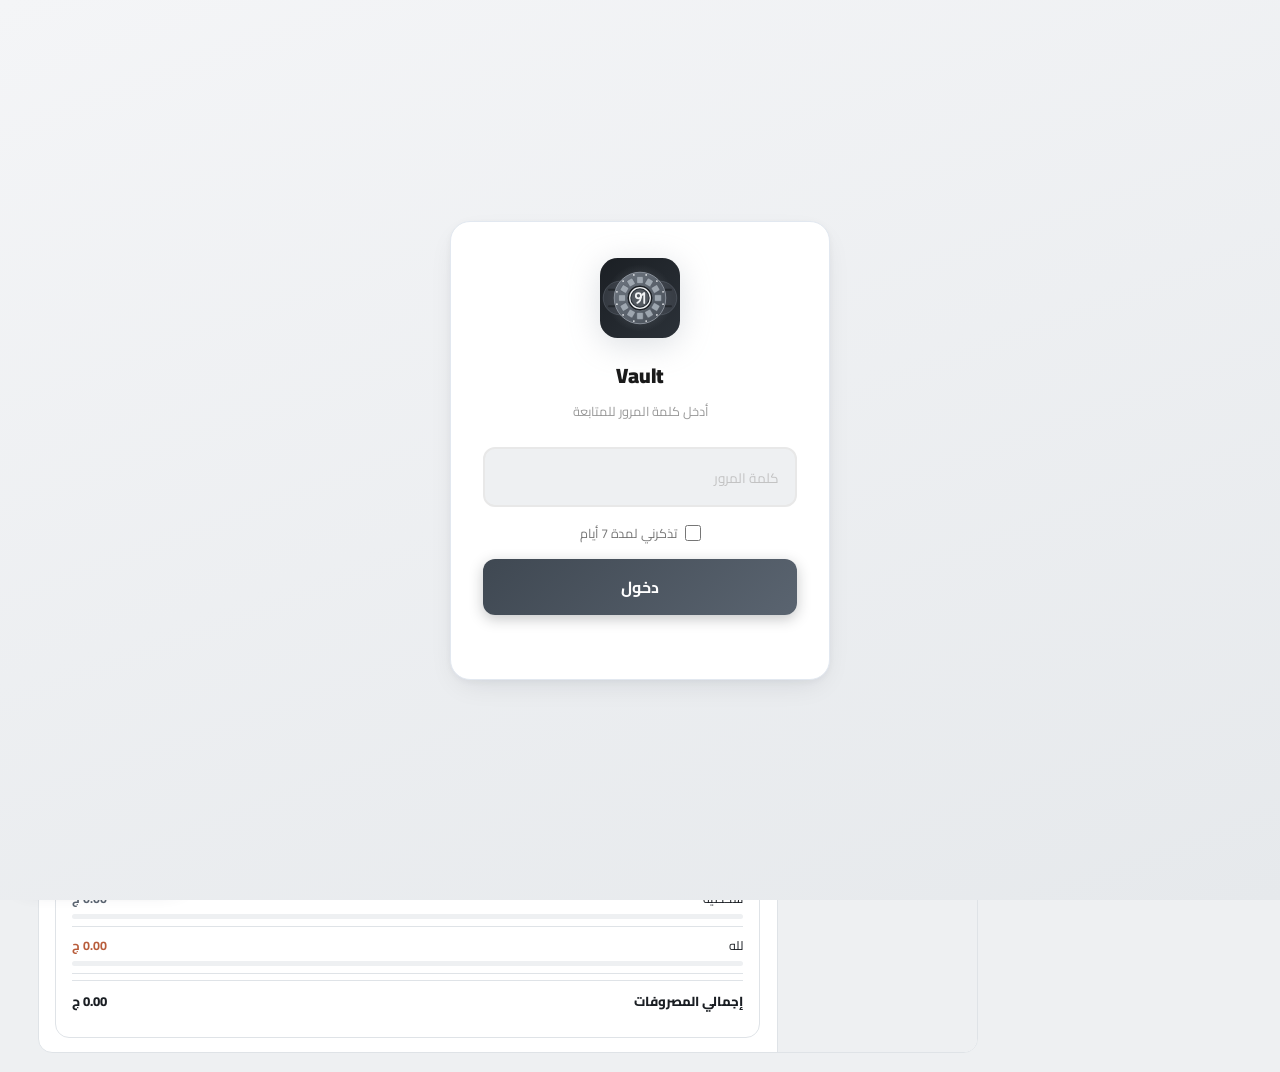
==== index.html @ b2d35a18 "Add files via upload" ====
<!DOCTYPE html>
<html lang="ar" dir="rtl" data-theme="light">
<head>
<script>
// نطبّق الثيم المحفوظ فورًا (قبل ما أي CSS يترسم) عشان شاشة التحميل والصفحة كلها
// تظهر بألوان الثيم الصح من أول لحظة، بدل ما تومض بالثيم الافتراضي (light) لحظة
// قبل ما الكود الرئيسي يشتغل ويطبّق الثيم المحفوظ.
try {
  var _savedTheme = localStorage.getItem('appTheme');
  // أول مرة بعد تحديث Claude skin: نحوّل للثيم الجديد (فاتح/داكن حسب النظام)، وبعدها اختيارك محفوظ
  if (localStorage.getItem('skinClaude1') !== '1') {
    _savedTheme = _savedTheme || 'gray';
    localStorage.setItem('appTheme', _savedTheme); localStorage.setItem('skinClaude1', '1');
  }
  document.documentElement.setAttribute('data-theme', _savedTheme || 'gray');   // مستخدم جديد → الهوية الجديدة؛ المستخدم القديم بيفضل على ثيمه
} catch(e) {}
// لو مساحة المتصفح امتلت: نمسك الخطأ بدل ما يفشل الحفظ بصمت، وننبّه المستخدم ياخد نسخة احتياطية
(function () {
  try {
    var _orig = Storage.prototype.setItem, _warned = false;
    Storage.prototype.setItem = function (k, v) {
      try { return _orig.call(this, k, v); }
      catch (e) {
        var quota = e && (e.name === 'QuotaExceededError' || e.name === 'NS_ERROR_DOM_QUOTA_REACHED' || e.code === 22 || e.code === 1014);
        if (!quota) throw e;
        console.error('Storage quota exceeded:', k);
        if (!_warned) {
          _warned = true;
          setTimeout(function () { _warned = false; }, 60000);
          var show = function () {
            var b = document.createElement('div');
            b.setAttribute('role', 'alert');
            b.style.cssText = 'position:fixed;top:0;left:0;right:0;z-index:100000;background:#991b1b;color:#fff;padding:12px 16px;font:700 0.85rem Cairo,sans-serif;text-align:center;direction:rtl;box-shadow:0 4px 16px rgba(0,0,0,.35)';
            b.innerHTML = '⚠️ مساحة التخزين في المتصفح امتلت — آخر تعديلات ممكن ما تتحفظش. صدّر نسخة احتياطية الأول وامسح بيانات قديمة. <button style="margin-inline-start:10px;padding:4px 12px;border:0;border-radius:8px;font:inherit;cursor:pointer" onclick="try{exportJSON()}catch(e){}">📥 تصدير</button> <button style="margin-inline-start:6px;padding:4px 10px;border:0;border-radius:8px;font:inherit;cursor:pointer;background:transparent;color:#fff" onclick="this.parentNode.remove()">✕</button>';
            document.body.appendChild(b);
          };
          if (document.body) show(); else window.addEventListener('DOMContentLoaded', show, { once: true });
        }
        return undefined;
      }
    };
  } catch (e) {}
})();
</script>
<meta charset="UTF-8">
<meta name="viewport" content="width=device-width, initial-scale=1.0, viewport-fit=cover">
<title>Vault</title>
<link rel="icon" type="image/svg+xml" href="favicon.svg">
<link rel="icon" type="image/png" sizes="192x192" href="icon-192.png">
<link rel="apple-touch-icon" sizes="192x192" href="icon-192.png">
<meta name="theme-color" content="#3F4852">
<meta name="mobile-web-app-capable" content="yes">
<meta name="apple-mobile-web-app-capable" content="yes">
<meta name="apple-mobile-web-app-status-bar-style" content="default">
<meta name="apple-mobile-web-app-title" content="Vault">
<link href="https://fonts.googleapis.com/css2?family=Cairo:wght@300;400;600;700;900&display=swap" rel="stylesheet">
<link rel="manifest" href="manifest.json">
<link rel="stylesheet" href="style.css">
</head>
<body>
<svg width="0" height="0" style="position:absolute" aria-hidden="true" focusable="false"><defs><linearGradient id="mzTile" x1="0" y1="0" x2="1" y2="1"><stop offset="0" style="stop-color:var(--lg-t1)"/><stop offset="1" style="stop-color:var(--lg-t2)"/></linearGradient><linearGradient id="mzMetal" x1="0" y1="0" x2="1" y2="1"><stop offset="0" style="stop-color:var(--lg-b2)"/><stop offset="1" style="stop-color:var(--lg-b3)"/></linearGradient><radialGradient id="mzGlow"><stop offset="0" style="stop-color:var(--lg-glow)"/><stop offset="1" style="stop-color:var(--lg-glow);stop-opacity:0"/></radialGradient></defs></svg>

<!-- ══════════════════════════════════════════
     SPLASH SCREEN
══════════════════════════════════════════ -->

<div id="splashScreen">
  <div class="splash-icon">
    <svg class="mz-logo mz-lg" viewBox="0 0 100 100" width="92" height="92" role="img" aria-label="Vault"><rect width="100" height="100" rx="22" fill="url(#mzTile)"/><circle class="mz-glow" cx="50" cy="50" r="42" fill="url(#mzGlow)"/><rect x="4" y="29" width="92" height="42" rx="21" fill-opacity=".55" stroke-opacity=".6" stroke-width=".8" style="fill:var(--lg-b3);stroke:var(--lg-b2)"/><rect x="10" y="38.4" width="17" height="2.4" rx="1.2" fill-opacity=".7" style="fill:var(--lg-t1)"/><rect x="10" y="59.2" width="17" height="2.4" rx="1.2" fill-opacity=".7" style="fill:var(--lg-t1)"/><rect x="73" y="38.4" width="17" height="2.4" rx="1.2" fill-opacity=".7" style="fill:var(--lg-t1)"/><rect x="73" y="59.2" width="17" height="2.4" rx="1.2" fill-opacity=".7" style="fill:var(--lg-t1)"/><g transform="translate(50 50) scale(1.04) translate(-50 -50)"><circle cx="50" cy="50" r="31" stroke-opacity=".85" stroke-width="1" style="fill:url(#mzMetal);stroke:var(--lg-b1)"/><g class="mz-dial"><rect x="-3.9" y="-25.8" width="7.8" height="8.4" rx="1.3" transform="translate(50 50) rotate(0)" fill-opacity=".92" stroke-width=".5" style="fill:var(--lg-b1);stroke:var(--lg-b3)"/><rect x="-3.9" y="-25.8" width="7.8" height="8.4" rx="1.3" transform="translate(50 50) rotate(30)" fill-opacity=".92" stroke-width=".5" style="fill:var(--lg-b1);stroke:var(--lg-b3)"/><rect x="-3.9" y="-25.8" width="7.8" height="8.4" rx="1.3" transform="translate(50 50) rotate(60)" fill-opacity=".92" stroke-width=".5" style="fill:var(--lg-b1);stroke:var(--lg-b3)"/><rect x="-3.9" y="-25.8" width="7.8" height="8.4" rx="1.3" transform="translate(50 50) rotate(90)" fill-opacity=".92" stroke-width=".5" style="fill:var(--lg-b1);stroke:var(--lg-b3)"/><rect x="-3.9" y="-25.8" width="7.8" height="8.4" rx="1.3" transform="translate(50 50) rotate(120)" fill-opacity=".92" stroke-width=".5" style="fill:var(--lg-b1);stroke:var(--lg-b3)"/><rect x="-3.9" y="-25.8" width="7.8" height="8.4" rx="1.3" transform="translate(50 50) rotate(150)" fill-opacity=".92" stroke-width=".5" style="fill:var(--lg-b1);stroke:var(--lg-b3)"/><rect x="-3.9" y="-25.8" width="7.8" height="8.4" rx="1.3" transform="translate(50 50) rotate(180)" fill-opacity=".92" stroke-width=".5" style="fill:var(--lg-b1);stroke:var(--lg-b3)"/><rect x="-3.9" y="-25.8" width="7.8" height="8.4" rx="1.3" transform="translate(50 50) rotate(210)" fill-opacity=".92" stroke-width=".5" style="fill:var(--lg-b1);stroke:var(--lg-b3)"/><rect x="-3.9" y="-25.8" width="7.8" height="8.4" rx="1.3" transform="translate(50 50) rotate(240)" fill-opacity=".92" stroke-width=".5" style="fill:var(--lg-b1);stroke:var(--lg-b3)"/><rect x="-3.9" y="-25.8" width="7.8" height="8.4" rx="1.3" transform="translate(50 50) rotate(270)" fill-opacity=".92" stroke-width=".5" style="fill:var(--lg-b1);stroke:var(--lg-b3)"/><rect x="-3.9" y="-25.8" width="7.8" height="8.4" rx="1.3" transform="translate(50 50) rotate(300)" fill-opacity=".92" stroke-width=".5" style="fill:var(--lg-b1);stroke:var(--lg-b3)"/><rect x="-3.9" y="-25.8" width="7.8" height="8.4" rx="1.3" transform="translate(50 50) rotate(330)" fill-opacity=".92" stroke-width=".5" style="fill:var(--lg-b1);stroke:var(--lg-b3)"/></g><circle cx="57.43" cy="22.28" r="1.05" fill-opacity=".9" style="fill:var(--lg-s1)"/><circle cx="70.29" cy="29.71" r="1.05" fill-opacity=".9" style="fill:var(--lg-s1)"/><circle cx="77.72" cy="42.57" r="1.05" fill-opacity=".9" style="fill:var(--lg-s1)"/><circle cx="77.72" cy="57.43" r="1.05" fill-opacity=".9" style="fill:var(--lg-s1)"/><circle cx="70.29" cy="70.29" r="1.05" fill-opacity=".9" style="fill:var(--lg-s1)"/><circle cx="57.43" cy="77.72" r="1.05" fill-opacity=".9" style="fill:var(--lg-s1)"/><circle cx="42.57" cy="77.72" r="1.05" fill-opacity=".9" style="fill:var(--lg-s1)"/><circle cx="29.71" cy="70.29" r="1.05" fill-opacity=".9" style="fill:var(--lg-s1)"/><circle cx="22.28" cy="57.43" r="1.05" fill-opacity=".9" style="fill:var(--lg-s1)"/><circle cx="22.28" cy="42.57" r="1.05" fill-opacity=".9" style="fill:var(--lg-s1)"/><circle cx="29.71" cy="29.71" r="1.05" fill-opacity=".9" style="fill:var(--lg-s1)"/><circle cx="42.57" cy="22.28" r="1.05" fill-opacity=".9" style="fill:var(--lg-s1)"/><circle cx="50" cy="50" r="15.6" stroke-width=".9" style="fill:var(--lg-t1);stroke:var(--lg-b2)"/><circle cx="50" cy="50" r="12.4" stroke-width="1.5" style="fill:var(--lg-t2);stroke:var(--lg-s1)"/><circle cx="50" cy="50" r="10.4" fill-opacity=".30" style="fill:var(--lg-s2)"/><g transform="translate(50.5 50)" stroke-width="2.2" stroke-linecap="round" stroke-linejoin="round" style="fill:none;stroke:var(--lg-s1)"><circle cx="-2.4" cy="-2.7" r="3.1"/><path d="M0.7 -2.7C0.7 1.6 -0.7 4.4 -3.7 5.9"/><path d="M2.3 -3.9L4.6 -6V6"/></g></g></svg>
  </div>
  <div class="splash-title">Vault</div>
  <div class="splash-subtitle">إدارتك المالية بذكاء</div>
  <div class="splash-dots">
    <div class="splash-dot"></div>
    <div class="splash-dot"></div>
    <div class="splash-dot"></div>
  </div>
</div>

<script>
(function() {
  // Fade out splash after 1.5s
  function hideSplash() {
    var splash = document.getElementById('splashScreen');
    if (!splash) return;
    splash.classList.add('hiding');
    setTimeout(function() {
      if (splash.parentNode) splash.parentNode.removeChild(splash);
    }, 520);
  }
  // Wait for fonts + a brief moment, then hide
  if (document.readyState === 'complete') {
    setTimeout(hideSplash, 1500);
  } else {
    window.addEventListener('load', function() {
      setTimeout(hideSplash, 1500);
    });
  }
})();
</script>



<div id="googleAuthOverlay" style="display:none">
  <div class="gauth-box">
    <div class="gauth-logo"><svg class="mz-logo mz-lg" viewBox="0 0 100 100" width="68" height="68" role="img" aria-label="Vault"><rect width="100" height="100" rx="22" fill="url(#mzTile)"/><circle class="mz-glow" cx="50" cy="50" r="42" fill="url(#mzGlow)"/><rect x="4" y="29" width="92" height="42" rx="21" fill-opacity=".55" stroke-opacity=".6" stroke-width=".8" style="fill:var(--lg-b3);stroke:var(--lg-b2)"/><rect x="10" y="38.4" width="17" height="2.4" rx="1.2" fill-opacity=".7" style="fill:var(--lg-t1)"/><rect x="10" y="59.2" width="17" height="2.4" rx="1.2" fill-opacity=".7" style="fill:var(--lg-t1)"/><rect x="73" y="38.4" width="17" height="2.4" rx="1.2" fill-opacity=".7" style="fill:var(--lg-t1)"/><rect x="73" y="59.2" width="17" height="2.4" rx="1.2" fill-opacity=".7" style="fill:var(--lg-t1)"/><g transform="translate(50 50) scale(1.04) translate(-50 -50)"><circle cx="50" cy="50" r="31" stroke-opacity=".85" stroke-width="1" style="fill:url(#mzMetal);stroke:var(--lg-b1)"/><g class="mz-dial"><rect x="-3.9" y="-25.8" width="7.8" height="8.4" rx="1.3" transform="translate(50 50) rotate(0)" fill-opacity=".92" stroke-width=".5" style="fill:var(--lg-b1);stroke:var(--lg-b3)"/><rect x="-3.9" y="-25.8" width="7.8" height="8.4" rx="1.3" transform="translate(50 50) rotate(30)" fill-opacity=".92" stroke-width=".5" style="fill:var(--lg-b1);stroke:var(--lg-b3)"/><rect x="-3.9" y="-25.8" width="7.8" height="8.4" rx="1.3" transform="translate(50 50) rotate(60)" fill-opacity=".92" stroke-width=".5" style="fill:var(--lg-b1);stroke:var(--lg-b3)"/><rect x="-3.9" y="-25.8" width="7.8" height="8.4" rx="1.3" transform="translate(50 50) rotate(90)" fill-opacity=".92" stroke-width=".5" style="fill:var(--lg-b1);stroke:var(--lg-b3)"/><rect x="-3.9" y="-25.8" width="7.8" height="8.4" rx="1.3" transform="translate(50 50) rotate(120)" fill-opacity=".92" stroke-width=".5" style="fill:var(--lg-b1);stroke:var(--lg-b3)"/><rect x="-3.9" y="-25.8" width="7.8" height="8.4" rx="1.3" transform="translate(50 50) rotate(150)" fill-opacity=".92" stroke-width=".5" style="fill:var(--lg-b1);stroke:var(--lg-b3)"/><rect x="-3.9" y="-25.8" width="7.8" height="8.4" rx="1.3" transform="translate(50 50) rotate(180)" fill-opacity=".92" stroke-width=".5" style="fill:var(--lg-b1);stroke:var(--lg-b3)"/><rect x="-3.9" y="-25.8" width="7.8" height="8.4" rx="1.3" transform="translate(50 50) rotate(210)" fill-opacity=".92" stroke-width=".5" style="fill:var(--lg-b1);stroke:var(--lg-b3)"/><rect x="-3.9" y="-25.8" width="7.8" height="8.4" rx="1.3" transform="translate(50 50) rotate(240)" fill-opacity=".92" stroke-width=".5" style="fill:var(--lg-b1);stroke:var(--lg-b3)"/><rect x="-3.9" y="-25.8" width="7.8" height="8.4" rx="1.3" transform="translate(50 50) rotate(270)" fill-opacity=".92" stroke-width=".5" style="fill:var(--lg-b1);stroke:var(--lg-b3)"/><rect x="-3.9" y="-25.8" width="7.8" height="8.4" rx="1.3" transform="translate(50 50) rotate(300)" fill-opacity=".92" stroke-width=".5" style="fill:var(--lg-b1);stroke:var(--lg-b3)"/><rect x="-3.9" y="-25.8" width="7.8" height="8.4" rx="1.3" transform="translate(50 50) rotate(330)" fill-opacity=".92" stroke-width=".5" style="fill:var(--lg-b1);stroke:var(--lg-b3)"/></g><circle cx="57.43" cy="22.28" r="1.05" fill-opacity=".9" style="fill:var(--lg-s1)"/><circle cx="70.29" cy="29.71" r="1.05" fill-opacity=".9" style="fill:var(--lg-s1)"/><circle cx="77.72" cy="42.57" r="1.05" fill-opacity=".9" style="fill:var(--lg-s1)"/><circle cx="77.72" cy="57.43" r="1.05" fill-opacity=".9" style="fill:var(--lg-s1)"/><circle cx="70.29" cy="70.29" r="1.05" fill-opacity=".9" style="fill:var(--lg-s1)"/><circle cx="57.43" cy="77.72" r="1.05" fill-opacity=".9" style="fill:var(--lg-s1)"/><circle cx="42.57" cy="77.72" r="1.05" fill-opacity=".9" style="fill:var(--lg-s1)"/><circle cx="29.71" cy="70.29" r="1.05" fill-opacity=".9" style="fill:var(--lg-s1)"/><circle cx="22.28" cy="57.43" r="1.05" fill-opacity=".9" style="fill:var(--lg-s1)"/><circle cx="22.28" cy="42.57" r="1.05" fill-opacity=".9" style="fill:var(--lg-s1)"/><circle cx="29.71" cy="29.71" r="1.05" fill-opacity=".9" style="fill:var(--lg-s1)"/><circle cx="42.57" cy="22.28" r="1.05" fill-opacity=".9" style="fill:var(--lg-s1)"/><circle cx="50" cy="50" r="15.6" stroke-width=".9" style="fill:var(--lg-t1);stroke:var(--lg-b2)"/><circle cx="50" cy="50" r="12.4" stroke-width="1.5" style="fill:var(--lg-t2);stroke:var(--lg-s1)"/><circle cx="50" cy="50" r="10.4" fill-opacity=".30" style="fill:var(--lg-s2)"/><g transform="translate(50.5 50)" stroke-width="2.2" stroke-linecap="round" stroke-linejoin="round" style="fill:none;stroke:var(--lg-s1)"><circle cx="-2.4" cy="-2.7" r="3.1"/><path d="M0.7 -2.7C0.7 1.6 -0.7 4.4 -3.7 5.9"/><path d="M2.3 -3.9L4.6 -6V6"/></g></g></svg></div>
    <div class="gauth-title" data-i18n="brand_name">Vault</div>
    <div class="gauth-sub"><span data-i18n="google_sub_line1">سجّل دخولك بحساب Google</span><br><span data-i18n="google_sub_line2">عشان بياناتك تتزامن على كل أجهزتك</span></div>
    <button class="gauth-btn" id="authGoogleBtn" onclick="window._googleSignIn()">
      <svg width="18" height="18" viewBox="0 0 48 48" aria-hidden="true"><path fill="#EA4335" d="M24 9.5c3.5 0 6.6 1.2 9.1 3.6l6.8-6.8C35.8 2.4 30.3 0 24 0 14.6 0 6.5 5.4 2.6 13.2l7.9 6.1C12.4 13.6 17.7 9.5 24 9.5z"/><path fill="#4285F4" d="M46.5 24.5c0-1.6-.1-3.1-.4-4.5H24v9h12.7c-.6 3-2.2 5.5-4.7 7.2l7.6 5.9c4.4-4.1 6.9-10.1 6.9-17.6z"/><path fill="#FBBC05" d="M10.5 28.7c-.5-1.4-.8-3-.8-4.7s.3-3.2.8-4.7l-7.9-6.1C.9 16.4 0 20.1 0 24s.9 7.6 2.6 10.8l7.9-6.1z"/><path fill="#34A853" d="M24 48c6.5 0 11.9-2.1 15.9-5.8l-7.6-5.9c-2.1 1.4-4.9 2.3-8.3 2.3-6.3 0-11.6-4.1-13.5-9.8l-7.9 6.1C6.5 42.6 14.6 48 24 48z"/></svg>
      <span data-i18n="google_signin_btn">تسجيل الدخول بـ Google</span>
    </button>
    <button type="button" class="gauth-btn" id="authLocalBtn" onclick="_enterLocalMode()" style="margin-top:10px;background:transparent;color:var(--text2,#555);border:1.5px solid var(--border2,#d0d5dd);box-shadow:none"><span>📱 استخدام بدون حساب (على الجهاز فقط)</span></button>
    <div class="gauth-error" id="authGoogleError"></div>
    <div class="gauth-lock" data-i18n="google_privacy_note">🔒 بياناتك خاصة بيك بس</div>
  </div>
</div>

<script>
function showGoogleAuthScreen() {
  const el = document.getElementById('googleAuthOverlay');
  el.style.display = 'flex';
  el.classList.remove('hiding');
}
function hideGoogleAuthScreen(user) {
  const el = document.getElementById('googleAuthOverlay');
  if (!el) return;
  el.classList.add('hiding');
  setTimeout(() => {
    el.style.display = 'none';
    document.body.style.overflow = '';
    document.documentElement.style.overflow = '';
    window.dispatchEvent(new Event('resize'));
  }, 400);
}
</script>


<!-- ══════════════════════════════════════════
     AUTH LOCK SCREEN
══════════════════════════════════════════ -->

<div id="authOverlay">
  <div class="auth-box" id="authBox">
    <div class="auth-logo" id="authLogo"><svg class="mz-logo mz-lg" viewBox="0 0 100 100" width="60" height="60" role="img" aria-label="Vault"><rect width="100" height="100" rx="22" fill="url(#mzTile)"/><circle class="mz-glow" cx="50" cy="50" r="42" fill="url(#mzGlow)"/><rect x="4" y="29" width="92" height="42" rx="21" fill-opacity=".55" stroke-opacity=".6" stroke-width=".8" style="fill:var(--lg-b3);stroke:var(--lg-b2)"/><rect x="10" y="38.4" width="17" height="2.4" rx="1.2" fill-opacity=".7" style="fill:var(--lg-t1)"/><rect x="10" y="59.2" width="17" height="2.4" rx="1.2" fill-opacity=".7" style="fill:var(--lg-t1)"/><rect x="73" y="38.4" width="17" height="2.4" rx="1.2" fill-opacity=".7" style="fill:var(--lg-t1)"/><rect x="73" y="59.2" width="17" height="2.4" rx="1.2" fill-opacity=".7" style="fill:var(--lg-t1)"/><g transform="translate(50 50) scale(1.04) translate(-50 -50)"><circle cx="50" cy="50" r="31" stroke-opacity=".85" stroke-width="1" style="fill:url(#mzMetal);stroke:var(--lg-b1)"/><g class="mz-dial"><rect x="-3.9" y="-25.8" width="7.8" height="8.4" rx="1.3" transform="translate(50 50) rotate(0)" fill-opacity=".92" stroke-width=".5" style="fill:var(--lg-b1);stroke:var(--lg-b3)"/><rect x="-3.9" y="-25.8" width="7.8" height="8.4" rx="1.3" transform="translate(50 50) rotate(30)" fill-opacity=".92" stroke-width=".5" style="fill:var(--lg-b1);stroke:var(--lg-b3)"/><rect x="-3.9" y="-25.8" width="7.8" height="8.4" rx="1.3" transform="translate(50 50) rotate(60)" fill-opacity=".92" stroke-width=".5" style="fill:var(--lg-b1);stroke:var(--lg-b3)"/><rect x="-3.9" y="-25.8" width="7.8" height="8.4" rx="1.3" transform="translate(50 50) rotate(90)" fill-opacity=".92" stroke-width=".5" style="fill:var(--lg-b1);stroke:var(--lg-b3)"/><rect x="-3.9" y="-25.8" width="7.8" height="8.4" rx="1.3" transform="translate(50 50) rotate(120)" fill-opacity=".92" stroke-width=".5" style="fill:var(--lg-b1);stroke:var(--lg-b3)"/><rect x="-3.9" y="-25.8" width="7.8" height="8.4" rx="1.3" transform="translate(50 50) rotate(150)" fill-opacity=".92" stroke-width=".5" style="fill:var(--lg-b1);stroke:var(--lg-b3)"/><rect x="-3.9" y="-25.8" width="7.8" height="8.4" rx="1.3" transform="translate(50 50) rotate(180)" fill-opacity=".92" stroke-width=".5" style="fill:var(--lg-b1);stroke:var(--lg-b3)"/><rect x="-3.9" y="-25.8" width="7.8" height="8.4" rx="1.3" transform="translate(50 50) rotate(210)" fill-opacity=".92" stroke-width=".5" style="fill:var(--lg-b1);stroke:var(--lg-b3)"/><rect x="-3.9" y="-25.8" width="7.8" height="8.4" rx="1.3" transform="translate(50 50) rotate(240)" fill-opacity=".92" stroke-width=".5" style="fill:var(--lg-b1);stroke:var(--lg-b3)"/><rect x="-3.9" y="-25.8" width="7.8" height="8.4" rx="1.3" transform="translate(50 50) rotate(270)" fill-opacity=".92" stroke-width=".5" style="fill:var(--lg-b1);stroke:var(--lg-b3)"/><rect x="-3.9" y="-25.8" width="7.8" height="8.4" rx="1.3" transform="translate(50 50) rotate(300)" fill-opacity=".92" stroke-width=".5" style="fill:var(--lg-b1);stroke:var(--lg-b3)"/><rect x="-3.9" y="-25.8" width="7.8" height="8.4" rx="1.3" transform="translate(50 50) rotate(330)" fill-opacity=".92" stroke-width=".5" style="fill:var(--lg-b1);stroke:var(--lg-b3)"/></g><circle cx="57.43" cy="22.28" r="1.05" fill-opacity=".9" style="fill:var(--lg-s1)"/><circle cx="70.29" cy="29.71" r="1.05" fill-opacity=".9" style="fill:var(--lg-s1)"/><circle cx="77.72" cy="42.57" r="1.05" fill-opacity=".9" style="fill:var(--lg-s1)"/><circle cx="77.72" cy="57.43" r="1.05" fill-opacity=".9" style="fill:var(--lg-s1)"/><circle cx="70.29" cy="70.29" r="1.05" fill-opacity=".9" style="fill:var(--lg-s1)"/><circle cx="57.43" cy="77.72" r="1.05" fill-opacity=".9" style="fill:var(--lg-s1)"/><circle cx="42.57" cy="77.72" r="1.05" fill-opacity=".9" style="fill:var(--lg-s1)"/><circle cx="29.71" cy="70.29" r="1.05" fill-opacity=".9" style="fill:var(--lg-s1)"/><circle cx="22.28" cy="57.43" r="1.05" fill-opacity=".9" style="fill:var(--lg-s1)"/><circle cx="22.28" cy="42.57" r="1.05" fill-opacity=".9" style="fill:var(--lg-s1)"/><circle cx="29.71" cy="29.71" r="1.05" fill-opacity=".9" style="fill:var(--lg-s1)"/><circle cx="42.57" cy="22.28" r="1.05" fill-opacity=".9" style="fill:var(--lg-s1)"/><circle cx="50" cy="50" r="15.6" stroke-width=".9" style="fill:var(--lg-t1);stroke:var(--lg-b2)"/><circle cx="50" cy="50" r="12.4" stroke-width="1.5" style="fill:var(--lg-t2);stroke:var(--lg-s1)"/><circle cx="50" cy="50" r="10.4" fill-opacity=".30" style="fill:var(--lg-s2)"/><g transform="translate(50.5 50)" stroke-width="2.2" stroke-linecap="round" stroke-linejoin="round" style="fill:none;stroke:var(--lg-s1)"><circle cx="-2.4" cy="-2.7" r="3.1"/><path d="M0.7 -2.7C0.7 1.6 -0.7 4.4 -3.7 5.9"/><path d="M2.3 -3.9L4.6 -6V6"/></g></g></svg></div>
    <div class="auth-title">Vault</div>
    <div class="auth-sub" id="authSubtitle" data-i18n="login_subtitle">أدخل كلمة المرور للمتابعة</div>

    <div class="auth-error" id="authError"></div>

    <form id="authForm" autocomplete="on" onsubmit="event.preventDefault(); window._authSubmit(); return false;">
      <input type="text" id="authUsernameInput" name="username" autocomplete="username"
        value="Khazinaty" style="position:absolute;width:1px;height:1px;padding:0;margin:-1px;overflow:hidden;clip:rect(0,0,0,0);white-space:nowrap;border:0" aria-hidden="true" tabindex="-1">
      <div class="auth-input-wrap">
        <input type="password" id="authPasswordInput" class="auth-input"
          placeholder="كلمة المرور" data-i18n-placeholder="login_password_placeholder" autocomplete="current-password"
          onkeydown="if(event.key==='Enter'){event.preventDefault(); window._authSubmit();}">
      </div>

      <!-- تذكرني -->
      <div style="display:flex;align-items:center;gap:8px;margin-bottom:14px;justify-content:center">
        <input type="checkbox" id="authRememberMe" style="width:16px;height:16px;accent-color:var(--accent);cursor:pointer">
        <label for="authRememberMe" style="font-size:0.8rem;color:#777;cursor:pointer" data-i18n="login_remember_me">تذكرني لمدة 7 أيام</label>
      </div>

      <button type="submit" class="auth-btn" id="authSubmitBtn" data-i18n="login_submit">
        دخول
      </button>
    </form>

    <div id="authBioSection" style="display:none">
      <div class="auth-divider"><span data-i18n="login_or">أو</span></div>
      <button class="auth-bio-btn" id="authBioBtn" onclick="window._authBiometric()">
        <span id="authBioIcon">👆</span>
        <span id="authBioText" data-i18n="login_bio">تسجيل الدخول بالبصمة</span>
      </button>
      <div style="text-align:center;margin-top:8px">
        <span style="font-size:0.68rem;color:#bbb;cursor:pointer" onclick="window._authResetBio()" data-i18n="login_bio_reset">إعادة تسجيل البصمة</span>
      </div>
    </div>

    <div class="auth-attempts" id="authAttempts"></div>
    <div class="auth-setup-hint" id="authSetupHint" style="display:none" onclick="window._authShowSetup()" data-i18n="login_change_password_hint">
      🔑 تغيير كلمة المرور
    </div>
  </div>
</div>

<script>
// ══════════════════════════════════════════════════════
//  AUTH SYSTEM — Password + WebAuthn Biometrics
// ══════════════════════════════════════════════════════
(function() {
  const AUTH_KEY   = 'finauth_hash_v1';
  const BIO_KEY    = 'finauth_bio_v1';
  const LOCK_KEY   = 'finauth_locked_until';
  const SESS_KEY   = 'finauth_session';
  const REMEMBER_KEY = 'finauth_remember_until';
  const MAX_TRIES  = 5;
  const LOCK_MINS  = 5;

  // ── Helpers ──
  async function hashPassword(pwd) {
    const buf = await crypto.subtle.digest('SHA-256', new TextEncoder().encode(pwd + 'finvisa_salt_2025'));
    return Array.from(new Uint8Array(buf)).map(b => b.toString(16).padStart(2,'0')).join('');
  }

  function getAttempts() { return parseInt(localStorage.getItem('finauth_attempts') || '0'); }
  function setAttempts(n) { localStorage.setItem('finauth_attempts', n); }
  function isLocked() {
    const until = parseInt(localStorage.getItem(LOCK_KEY) || '0');
    return Date.now() < until;
  }
  function getLockRemaining() {
    const until = parseInt(localStorage.getItem(LOCK_KEY) || '0');
    return Math.max(0, Math.ceil((until - Date.now()) / 60000));
  }
  function lockAccount() {
    localStorage.setItem(LOCK_KEY, Date.now() + LOCK_MINS * 60 * 1000);
  }
  function hasPassword() { return !!localStorage.getItem(AUTH_KEY); }
  function hasBio() { return localStorage.getItem(BIO_KEY) === '1'; }
  function setSession() {
    sessionStorage.setItem(SESS_KEY, '1');
    // لو "تذكرني" محدد، احفظ في localStorage لمدة 7 أيام
    const rem = document.getElementById('authRememberMe');
    if (rem && rem.checked) {
      localStorage.setItem(REMEMBER_KEY, Date.now() + 7 * 24 * 60 * 60 * 1000);
    }
  }
  function hasSession() {
    if (sessionStorage.getItem(SESS_KEY) === '1') return true;
    // تحقق من "تذكرني"
    const until = parseInt(localStorage.getItem(REMEMBER_KEY) || '0');
    if (Date.now() < until) return true;
    return false;
  }

  function showError(msg) {
    const el = document.getElementById('authError');
    el.textContent = msg; el.classList.add('show');
    document.getElementById('authPasswordInput').classList.add('error');
    document.getElementById('authBox').classList.add('shake');
    setTimeout(() => document.getElementById('authBox').classList.remove('shake'), 400);
  }
  function clearError() {
    document.getElementById('authError').classList.remove('show');
    document.getElementById('authPasswordInput').classList.remove('error');
  }
  function updateAttemptsUI() {
    const el = document.getElementById('authAttempts');
    const a = getAttempts();
    if (a > 0) el.textContent = `محاولات متبقية: ${MAX_TRIES - a}`;
    else el.textContent = '';
  }

  function unlockApp() {
    setSession();
    setAttempts(0);
    localStorage.removeItem(LOCK_KEY);
    const overlay = document.getElementById('authOverlay');
    overlay.classList.add('hiding');
    setTimeout(() => { overlay.style.display = 'none'; }, 400);
    // Show setup hint after login
    document.getElementById('authSetupHint').style.display = 'block';
  }

  // ── Setup Mode (first time) ──
  function showSetupMode() {
    const dict = (typeof I18N !== 'undefined') ? I18N[APP_LANG] : null;
    document.getElementById('authSubtitle').textContent = dict ? dict.login_setup_subtitle : 'اختار كلمة مرور للتطبيق';
    document.getElementById('authPasswordInput').placeholder = dict ? dict.login_setup_password_placeholder : 'كلمة مرور جديدة (6 أحرف على الأقل)';
    document.getElementById('authPasswordInput').autocomplete = 'new-password';
    document.getElementById('authSubmitBtn').textContent = dict ? dict.login_setup_submit : 'تعيين كلمة المرور';
    window._authSubmit = setupPassword;
  }

  async function setupPassword() {
    const pwd = document.getElementById('authPasswordInput').value;
    if (pwd.length < 6) { showError('كلمة المرور قصيرة — 6 أحرف على الأقل'); return; }
    const hash = await hashPassword(pwd);
    localStorage.setItem(AUTH_KEY, hash);
    // Ask to setup biometrics after password set
    await offerBiometricSetup();
    unlockApp();
  }

  // ── Login Mode ──
  async function loginPassword() {
    if (isLocked()) {
      const dict = (typeof I18N !== 'undefined') ? I18N[APP_LANG] : null;
      showError(dict ? (dict.login_locked_wait_prefix + getLockRemaining() + dict.login_locked_wait_suffix) : `الحساب مغلق — انتظر ${getLockRemaining()} دقيقة`);
      return;
    }
    const pwd = document.getElementById('authPasswordInput').value;
    if (!pwd) { showError('أدخل كلمة المرور'); return; }

    const btn = document.getElementById('authSubmitBtn');
    btn.disabled = true;
    btn.innerHTML = '<span class="auth-spinner"></span>';

    const hash = await hashPassword(pwd);
    const stored = localStorage.getItem(AUTH_KEY);

    if (hash === stored) {
      clearError();
      unlockApp();
      // Offer biometric if not set yet and available
      if (!hasBio() && await isBiometricAvailable()) {
        setTimeout(() => offerBiometricSetup(), 500);
      }
    } else {
      btn.disabled = false;
      btn.textContent = 'دخول';
      const attempts = getAttempts() + 1;
      setAttempts(attempts);
      if (attempts >= MAX_TRIES) {
        lockAccount();
        showError(`تم قفل الحساب لمدة ${LOCK_MINS} دقائق`);
      } else {
        showError('كلمة المرور غير صحيحة');
        updateAttemptsUI();
      }
      document.getElementById('authPasswordInput').value = '';
    }
  }

  // ── Biometric — نظام مبسط يعمل على Brave/Chrome Android ──
  // الفكرة: نستخدم WebAuthn بس بطريقة "mediation: optional" اللي بتشغّل
  // البصمة المحلية مباشرة بدون security key dialog

  async function isBiometricAvailable() {
    try {
      if (!window.PublicKeyCredential) return false;
      if (!navigator.credentials) return false;
      // isConditionalMediationAvailable = الطريقة الحديثة
      if (PublicKeyCredential.isConditionalMediationAvailable) {
        const cma = await PublicKeyCredential.isConditionalMediationAvailable();
        if (cma) return true;
      }
      return await PublicKeyCredential.isUserVerifyingPlatformAuthenticatorAvailable();
    } catch { return false; }
  }

  async function registerBiometric() {
    try {
      const challenge = crypto.getRandomValues(new Uint8Array(32));
      const userId = crypto.getRandomValues(new Uint8Array(16));
      // نستخدم rpId = hostname فقط (بدون path)
      const rpId = location.hostname;
      const cred = await navigator.credentials.create({
        publicKey: {
          challenge,
          rp: { name: 'Vault', id: rpId },
          user: { id: userId, name: 'khazinaty_owner', displayName: 'المستخدم' },
          pubKeyCredParams: [
            { type: 'public-key', alg: -7 },   // ES256
            { type: 'public-key', alg: -257 },  // RS256
          ],
          authenticatorSelection: {
            authenticatorAttachment: 'platform',
            userVerification: 'required',
            residentKey: 'required',
            requireResidentKey: true
          },
          timeout: 60000,
          attestation: 'none'
        }
      });
      if (cred) {
        localStorage.setItem(BIO_KEY, '1');
        // نحفظ الـ credentialId مشفر
        const rawId = btoa(String.fromCharCode(...new Uint8Array(cred.rawId)));
        localStorage.setItem('finauth_cred_id', rawId);
        localStorage.setItem('finauth_rp_id', rpId);
        return true;
      }
    } catch(e) {
      console.warn('Bio register:', e.name, e.message);
      if (e.name === 'InvalidStateError') {
        // مسجّل قبل كده — تمام
        localStorage.setItem(BIO_KEY, '1');
        return true;
      }
      if (e.name === 'NotAllowedError') return false; // المستخدم رفض
    }
    return false;
  }

  async function offerBiometricSetup() {
    if (!(await isBiometricAvailable())) return;
    const ok = confirm('تفعيل تسجيل الدخول بالبصمة على هذا الجهاز؟');
    if (!ok) return;
    const success = await registerBiometric();
    if (success) alert('✅ تم تفعيل البصمة');
    else alert('⚠️ لم يتم — جرّب مرة ثانية أو استخدم كلمة المرور');
  }

  async function authBiometric() {
    const bioBtn = document.getElementById('authBioBtn');
    if (bioBtn) { bioBtn.disabled = true; bioBtn.style.opacity = '0.7'; }
    try {
      const challenge = crypto.getRandomValues(new Uint8Array(32));
      const rpId = localStorage.getItem('finauth_rp_id') || location.hostname;
      const credIdStr = localStorage.getItem('finauth_cred_id');

      const allowCreds = credIdStr ? [{
        type: 'public-key',
        id: Uint8Array.from(atob(credIdStr), c => c.charCodeAt(0)),
        transports: ['internal']
      }] : [];

      const assertion = await navigator.credentials.get({
        publicKey: {
          challenge,
          rpId,
          allowCredentials: allowCreds,
          userVerification: 'required',
          timeout: 60000
        }
        // ملحوظة: شيلنا mediation:'silent' — مش مدعوم مع WebAuthn وكان بيسبب NotAllowedError صامت في Brave/Chrome أندرويد.
        // الافتراضي (optional) بيظهر واجهة النظام بشكل ثابت عند الضغط على زر البصمة.
      });
      if (assertion) { unlockApp(); return; }
    } catch(e) {
      console.warn('Bio auth:', e.name, e.message);
      if (e.name === 'NotAllowedError') {
        // المستخدم رفض أو timeout — لا تظهر error
      } else if (e.name === 'SecurityError' || e.name === 'AbortError') {
        // Brave blocking — أظهر رسالة واسمح بإعادة التسجيل
        showError('البصمة مش متاحة — اضغط "إعادة تسجيل" وجرّب');
      } else if (e.name === 'NotFoundError') {
        // الـ credential اتمسح — اعرض إعادة تسجيل
        showError('البصمة انتهت — اضغط "إعادة تسجيل البصمة"');
        localStorage.removeItem(BIO_KEY);
        localStorage.removeItem('finauth_cred_id');
      } else {
        showError('فشلت البصمة — جرّب كلمة المرور');
      }
    } finally {
      if (bioBtn) { bioBtn.disabled = false; bioBtn.style.opacity = '1'; }
    }
  }

  // ── Change Password ──
  window._authShowSetup = async function() {
    const current = prompt('أدخل كلمة المرور الحالية:');
    if (!current) return;
    const hash = await hashPassword(current);
    if (hash !== localStorage.getItem(AUTH_KEY)) { alert('كلمة المرور الحالية غير صحيحة'); return; }
    const newPwd = prompt('أدخل كلمة المرور الجديدة (6 أحرف على الأقل):');
    if (!newPwd || newPwd.length < 6) { alert('كلمة المرور قصيرة جداً'); return; }
    const newHash = await hashPassword(newPwd);
    localStorage.setItem(AUTH_KEY, newHash);
    localStorage.removeItem(REMEMBER_KEY);
    alert('✅ تم تغيير كلمة المرور');
  };

  // ── Expose to HTML buttons ──
  window._authSubmit    = loginPassword;
  window._authBiometric = authBiometric;
  window._authResetBio  = async function() {
    if (!confirm('إعادة تسجيل البصمة؟ ستحتاج لإدخال كلمة المرور مرة.')) return;
    localStorage.removeItem(BIO_KEY);
    localStorage.removeItem('finauth_cred_id');
    localStorage.removeItem('finauth_rp_id');
    document.getElementById('authBioSection').style.display = 'none';
    alert('تم حذف البصمة — سجّل الدخول باستخدام كلمة المرور وسيُطلب منك تسجيل بصمة جديدة');
  };

  // ── Init ──
  async function init() {
    // Already authenticated this session
    if (hasSession()) { unlockApp(); return; }

    // First time — no password set
    if (!hasPassword()) { showSetupMode(); return; }

    // Locked out
    if (isLocked()) {
      const dict = (typeof I18N !== 'undefined') ? I18N[APP_LANG] : null;
      document.getElementById('authSubtitle').textContent = dict ? (dict.login_locked_prefix + getLockRemaining() + dict.login_locked_suffix) : `الحساب مغلق لمدة ${getLockRemaining()} دقيقة`;
      document.getElementById('authSubmitBtn').disabled = true;
      return;
    }

    // Show biometric button if available
    const bioAvail = await isBiometricAvailable();
    if (bioAvail && hasBio()) {
      document.getElementById('authBioSection').style.display = 'block';
      const isMobile = /Android|iPhone|iPad/i.test(navigator.userAgent);
      document.getElementById('authBioIcon').textContent = isMobile ? '🔏' : '🪟';
      document.getElementById('authBioText').textContent = isMobile ? 'تسجيل الدخول بالبصمة' : 'تسجيل الدخول بـ Windows Hello';
      // Auto-trigger biometric on mobile
      if (isMobile) setTimeout(() => authBiometric(), 600);
    }

    // Show setup hint
    document.getElementById('authSetupHint').style.display = 'block';
    updateAttemptsUI();
    document.getElementById('authPasswordInput').focus();
  }

  init();
})();
</script>


<div class="header">

  <!-- Brand -->
  <div class="header-brand">
    <div class="header-brand-icon" id="headerBrandIcon">
      <svg class="mz-logo " viewBox="0 0 100 100" width="34" height="34" role="img" aria-label="Vault"><rect width="100" height="100" rx="22" fill="url(#mzTile)"/><circle class="mz-glow" cx="50" cy="50" r="42" fill="url(#mzGlow)"/><rect x="4" y="29" width="92" height="42" rx="21" fill-opacity=".55" stroke-opacity=".6" stroke-width=".8" style="fill:var(--lg-b3);stroke:var(--lg-b2)"/><rect x="10" y="38.4" width="17" height="2.4" rx="1.2" fill-opacity=".7" style="fill:var(--lg-t1)"/><rect x="10" y="59.2" width="17" height="2.4" rx="1.2" fill-opacity=".7" style="fill:var(--lg-t1)"/><rect x="73" y="38.4" width="17" height="2.4" rx="1.2" fill-opacity=".7" style="fill:var(--lg-t1)"/><rect x="73" y="59.2" width="17" height="2.4" rx="1.2" fill-opacity=".7" style="fill:var(--lg-t1)"/><g transform="translate(50 50) scale(1.04) translate(-50 -50)"><circle cx="50" cy="50" r="31" stroke-opacity=".85" stroke-width="1" style="fill:url(#mzMetal);stroke:var(--lg-b1)"/><g class="mz-dial"><rect x="-3.9" y="-25.8" width="7.8" height="8.4" rx="1.3" transform="translate(50 50) rotate(0)" fill-opacity=".92" stroke-width=".5" style="fill:var(--lg-b1);stroke:var(--lg-b3)"/><rect x="-3.9" y="-25.8" width="7.8" height="8.4" rx="1.3" transform="translate(50 50) rotate(30)" fill-opacity=".92" stroke-width=".5" style="fill:var(--lg-b1);stroke:var(--lg-b3)"/><rect x="-3.9" y="-25.8" width="7.8" height="8.4" rx="1.3" transform="translate(50 50) rotate(60)" fill-opacity=".92" stroke-width=".5" style="fill:var(--lg-b1);stroke:var(--lg-b3)"/><rect x="-3.9" y="-25.8" width="7.8" height="8.4" rx="1.3" transform="translate(50 50) rotate(90)" fill-opacity=".92" stroke-width=".5" style="fill:var(--lg-b1);stroke:var(--lg-b3)"/><rect x="-3.9" y="-25.8" width="7.8" height="8.4" rx="1.3" transform="translate(50 50) rotate(120)" fill-opacity=".92" stroke-width=".5" style="fill:var(--lg-b1);stroke:var(--lg-b3)"/><rect x="-3.9" y="-25.8" width="7.8" height="8.4" rx="1.3" transform="translate(50 50) rotate(150)" fill-opacity=".92" stroke-width=".5" style="fill:var(--lg-b1);stroke:var(--lg-b3)"/><rect x="-3.9" y="-25.8" width="7.8" height="8.4" rx="1.3" transform="translate(50 50) rotate(180)" fill-opacity=".92" stroke-width=".5" style="fill:var(--lg-b1);stroke:var(--lg-b3)"/><rect x="-3.9" y="-25.8" width="7.8" height="8.4" rx="1.3" transform="translate(50 50) rotate(210)" fill-opacity=".92" stroke-width=".5" style="fill:var(--lg-b1);stroke:var(--lg-b3)"/><rect x="-3.9" y="-25.8" width="7.8" height="8.4" rx="1.3" transform="translate(50 50) rotate(240)" fill-opacity=".92" stroke-width=".5" style="fill:var(--lg-b1);stroke:var(--lg-b3)"/><rect x="-3.9" y="-25.8" width="7.8" height="8.4" rx="1.3" transform="translate(50 50) rotate(270)" fill-opacity=".92" stroke-width=".5" style="fill:var(--lg-b1);stroke:var(--lg-b3)"/><rect x="-3.9" y="-25.8" width="7.8" height="8.4" rx="1.3" transform="translate(50 50) rotate(300)" fill-opacity=".92" stroke-width=".5" style="fill:var(--lg-b1);stroke:var(--lg-b3)"/><rect x="-3.9" y="-25.8" width="7.8" height="8.4" rx="1.3" transform="translate(50 50) rotate(330)" fill-opacity=".92" stroke-width=".5" style="fill:var(--lg-b1);stroke:var(--lg-b3)"/></g><circle cx="57.43" cy="22.28" r="1.05" fill-opacity=".9" style="fill:var(--lg-s1)"/><circle cx="70.29" cy="29.71" r="1.05" fill-opacity=".9" style="fill:var(--lg-s1)"/><circle cx="77.72" cy="42.57" r="1.05" fill-opacity=".9" style="fill:var(--lg-s1)"/><circle cx="77.72" cy="57.43" r="1.05" fill-opacity=".9" style="fill:var(--lg-s1)"/><circle cx="70.29" cy="70.29" r="1.05" fill-opacity=".9" style="fill:var(--lg-s1)"/><circle cx="57.43" cy="77.72" r="1.05" fill-opacity=".9" style="fill:var(--lg-s1)"/><circle cx="42.57" cy="77.72" r="1.05" fill-opacity=".9" style="fill:var(--lg-s1)"/><circle cx="29.71" cy="70.29" r="1.05" fill-opacity=".9" style="fill:var(--lg-s1)"/><circle cx="22.28" cy="57.43" r="1.05" fill-opacity=".9" style="fill:var(--lg-s1)"/><circle cx="22.28" cy="42.57" r="1.05" fill-opacity=".9" style="fill:var(--lg-s1)"/><circle cx="29.71" cy="29.71" r="1.05" fill-opacity=".9" style="fill:var(--lg-s1)"/><circle cx="42.57" cy="22.28" r="1.05" fill-opacity=".9" style="fill:var(--lg-s1)"/><circle cx="50" cy="50" r="15.6" stroke-width=".9" style="fill:var(--lg-t1);stroke:var(--lg-b2)"/><circle cx="50" cy="50" r="12.4" stroke-width="1.5" style="fill:var(--lg-t2);stroke:var(--lg-s1)"/><circle cx="50" cy="50" r="10.4" fill-opacity=".30" style="fill:var(--lg-s2)"/><g transform="translate(50.5 50)" stroke-width="2.2" stroke-linecap="round" stroke-linejoin="round" style="fill:none;stroke:var(--lg-s1)"><circle cx="-2.4" cy="-2.7" r="3.1"/><path d="M0.7 -2.7C0.7 1.6 -0.7 4.4 -3.7 5.9"/><path d="M2.3 -3.9L4.6 -6V6"/></g></g></svg>
    </div>
    <div class="header-brand-text">
      <div class="header-brand-name" data-i18n="brand_name">Vault</div>
      <div class="header-brand-month" id="headerMonthLabel">—</div>
    </div>
    <!-- Sync status: compact dot next to brand, text only shown via title/tap -->
    <div class="header-sync-mini" id="fbSyncStatus" title="حالة المزامنة">
      <span class="sync-dot" id="syncDot" style="background:#b08040"></span>
      <span class="sync-text" id="syncText">جاري...</span>
    </div>
  </div>

  <!-- Stats strip removed -->
  <div class="header-stats" id="headerStats" style="display:none"></div>

  <!-- Actions -->
  <div class="header-actions">

    <!-- All action buttons live here — shown inline on mobile as compact icons -->
    <div id="hdrBtnsWrap" style="display:contents">

    <!-- Group 1: info / glance -->
    <div class="hdr-group">
      <!-- Glance dropdown -->
      <div style="position:relative" id="glanceDropWrap">
        <button class="hbtn glance" onclick="toggleGlanceDropdown()" id="glanceBtn"><svg class="hicon" viewBox="0 0 24 24" width="18" height="18" fill="none" stroke="currentColor" stroke-width="2" stroke-linecap="round" stroke-linejoin="round" aria-hidden="true"><rect x="3" y="4.5" width="18" height="16" rx="3"/><path d="M8 2.5v4M16 2.5v4M3 10h18"/></svg><span class="hbtn-text" data-i18n="hdr_glance"> ملخص</span></button>
        <div id="glanceDropdown" class="hdr-dropdown" style="display:none">
          <div class="hdr-dropdown-handle"></div>
          <div class="hdr-dropdown-sticky">
            <div class="hdr-dropdown-head">
              <div style="font-size:0.9rem;font-weight:800;color:var(--accent)"><svg class="hicon" viewBox="0 0 24 24" width="18" height="18" fill="none" stroke="currentColor" stroke-width="2" stroke-linecap="round" stroke-linejoin="round" aria-hidden="true"><rect x="3" y="4.5" width="18" height="16" rx="3"/><path d="M8 2.5v4M16 2.5v4M3 10h18"/></svg> ملخص الشهر السريع</div>
              <button class="hdr-dropdown-close" onclick="closeGlanceDropdown()">✕</button>
            </div>
          </div>
          <div class="hdr-dropdown-scroll"><div id="glanceDropContent"></div></div>
        </div>
      </div>

      <!-- Due dates dropdown -->
      <div style="position:relative" id="dueDropWrap">
        <button class="hbtn due" onclick="toggleDueDropdown()" id="dueDropBtn">
          <svg class="hicon" viewBox="0 0 24 24" width="18" height="18" fill="none" stroke="currentColor" stroke-width="2" stroke-linecap="round" stroke-linejoin="round" aria-hidden="true"><path d="M6 9a6 6 0 1 1 12 0c0 6 2.5 7.5 2.5 7.5h-17S6 15 6 9z"/><path d="M10 20a2 2 0 0 0 4 0"/></svg><span class="hbtn-text" data-i18n="hdr_due"> مواعيد</span>
          <span id="dueNotifBadge" class="notif-badge"></span>
        </button>
        <div id="dueDropdown" class="hdr-dropdown" style="display:none">
          <div class="hdr-dropdown-handle"></div>
          <div class="hdr-dropdown-sticky">
            <div class="hdr-dropdown-head">
              <div style="font-size:0.9rem;font-weight:800;color:var(--text2)"><span style="font-size:16px;display:inline-block;vertical-align:middle;line-height:1">⏰</span> المواعيد القادمة</div>
              <button class="hdr-dropdown-close" onclick="closeDueDropdown()">✕</button>
            </div>
            <div style="margin-bottom:10px;padding-bottom:8px;border-bottom:2px solid var(--border);display:flex;justify-content:flex-end">
              <button onclick="closeDueDropdown();const t=document.querySelector('.tab[onclick*=reminders]');if(t)showPage('reminders',t);" style="font-size:0.72rem;font-weight:700;padding:5px 10px;border-radius:7px;border:none;background:var(--accent);color:#fff;cursor:pointer;white-space:nowrap;min-height:36px">📌 إضافة / إدارة تذكيراتي</button>
            </div>
          </div>
          <div class="hdr-dropdown-scroll"><div id="dueDropContent"></div></div>
        </div>
      </div>
    </div>
    <!-- Backdrop مشترك بين الدروب داونز التنين — بيبان بس في وضع الـ bottom sheet على الموبايل (الديسكتوب مالوش backdrop خالص، الـ CSS بيتحكم في ده) -->
    <div class="hdr-dropdown-backdrop" id="hdrDropdownBackdrop" onclick="closeGlanceDropdown();closeDueDropdown();"></div>

    <div class="hdr-divider"></div>

    <!-- Group 2: tools -->
    <div class="hdr-group">
      <!-- Tutorial Button -->
      <button class="hbtn" id="hdrTutorialBtn" onclick="showTutorialModal()" title="شرح استخدام التطبيق" style="font-size:1rem;padding:5px 10px"><svg class="hicon" viewBox="0 0 24 24" width="18" height="18" fill="none" stroke="currentColor" stroke-width="2" stroke-linecap="round" stroke-linejoin="round" aria-hidden="true"><circle cx="12" cy="12" r="9.5"/><path d="M9.2 9.3a2.9 2.9 0 0 1 5.6 1c0 1.9-2.8 2.4-2.8 4"/><circle cx="12" cy="17.6" r=".6" fill="currentColor"/></svg></button>

      <!-- Export Button -->
      <button class="hbtn" id="hdrExportBtn" onclick="showExportModal()" title="تصدير البيانات" data-i18n-title="hdr_export_title" style="font-size:1rem;padding:5px 10px"><svg class="hicon" viewBox="0 0 24 24" width="18" height="18" fill="none" stroke="currentColor" stroke-width="2" stroke-linecap="round" stroke-linejoin="round" aria-hidden="true"><path d="M12 3v12M7 10.5l5 5 5-5M4 20h16"/></svg></button>

      <!-- More menu: theme + language -->
      <div style="position:relative" id="hdrMoreWrap">
        <button class="hbtn" onclick="toggleHdrMore()" id="hdrMoreBtn" title="المزيد" style="font-size:1rem;padding:5px 10px">⋮</button>
        <div id="hdrMoreDropdown" style="display:none;position:fixed;top:57px;left:auto;right:8px;width:200px;background:var(--surface);border:1px solid var(--border);border-radius:14px;box-shadow:0 8px 32px rgba(0,0,0,0.18);z-index:9000;padding:10px">
          <div style="font-size:0.78rem;font-weight:800;color:var(--text2);margin-bottom:8px;padding:0 4px">⚙️ إعدادات</div>

          <!-- نسخة من زراري "شرح الاستخدام" و"تصدير" بتبان بس في الشاشات الضيقة جدًا (بورتريه) —
               بنخفي النسختين التوأم دول في الهيدر نفسه في الشاشات الضيقة عشان نوفّر مساحة كافية لزرار الجرس/المواعيد، وهنا هما لسه متاحين -->
          <button class="hbtn hdr-more-narrow-only" onclick="toggleHdrMore();showTutorialModal()" title="شرح استخدام التطبيق" style="width:100%;justify-content:flex-start;margin-bottom:6px"><svg class="hicon" viewBox="0 0 24 24" width="18" height="18" fill="none" stroke="currentColor" stroke-width="2" stroke-linecap="round" stroke-linejoin="round" aria-hidden="true"><circle cx="12" cy="12" r="9.5"/><path d="M9.2 9.3a2.9 2.9 0 0 1 5.6 1c0 1.9-2.8 2.4-2.8 4"/><circle cx="12" cy="17.6" r=".6" fill="currentColor"/></svg><span class="hbtn-text"> شرح الاستخدام</span></button>
          <button class="hbtn hdr-more-narrow-only" onclick="toggleHdrMore();showExportModal()" title="تصدير البيانات" style="width:100%;justify-content:flex-start;margin-bottom:6px"><svg class="hicon" viewBox="0 0 24 24" width="18" height="18" fill="none" stroke="currentColor" stroke-width="2" stroke-linecap="round" stroke-linejoin="round" aria-hidden="true"><path d="M12 3v12M7 10.5l5 5 5-5M4 20h16"/></svg><span class="hbtn-text"> تصدير البيانات</span></button>

          <!-- Theme Picker (relocated) -->
          <div style="position:relative" id="themeDropWrap">
            <button class="hbtn" onclick="toggleThemeDrop()" id="themeBtn" title="تغيير لون الصفحة" data-i18n-title="hdr_theme_title" style="width:100%;justify-content:flex-start;margin-bottom:6px"><span style="font-size:16px;display:inline-block;vertical-align:middle;line-height:1">🎨</span><span class="hbtn-text"> لون الصفحة</span></button>
            <div id="themeDropdown" style="display:none;position:fixed;top:57px;left:auto;right:8px;width:200px;background:var(--surface);border:1px solid var(--border);border-radius:14px;box-shadow:0 8px 32px rgba(0,0,0,0.18);z-index:9100;padding:10px">
              <div style="font-size:0.78rem;font-weight:800;color:var(--text2);margin-bottom:8px;padding:0 4px">🎨 لون الصفحة</div>
              <div id="themeOptions" style="display:flex;flex-direction:column;gap:5px"></div>
            </div>
          </div>

          <!-- Language Toggle (relocated) -->
          <button class="hbtn" onclick="toggleLanguage()" id="langToggleBtn" title="Language / اللغة" style="width:100%;justify-content:flex-start">🌐 <span class="hbtn-text" id="langToggleLabel">EN</span></button>
        </div>
      </div>
    </div>

    </div><!-- end hdrBtnsWrap -->

    <input type="file" id="importFile" accept=".json,.xlsx,application/json,application/vnd.openxmlformats-officedocument.spreadsheetml.sheet" style="display:none" onchange="importJSON(event)">
  </div>

</div>

<script>
// Buttons stay in header always — CSS handles compact icon-only layout on mobile
window.toggleHdrOverflow = function() {}; // no-op (overflow panel removed)
</script>

<script>
// نقل دروب-داون "الملخص" و"المواعيد" (وخلفيتهم المشتركة) عشان يبقوا أولاد مباشرين لـ body
// بدل ما يفضلوا جوه .header. السبب: .header عليه backdrop-filter، وبعض المتصفحات
// (خصوصًا على الموبايل) بتعامل أي عنصر عليه backdrop-filter كـ containing block لأي
// عنصر جواه بـ position:fixed — فبدل ما الدروب-داون يتمركز بالنسبة للشاشة كلها، كان
// بيتمركز بالنسبة لـ .header نفسه (اللي ارتفاعه ~55px بس)، فكان بيبان مقصوص/متزنق فوق
// في الموبايل (وضع Bottom Sheet)، مع إنه شغال عادي على الشاشات الأعرض (لاندسكيب/تابلت)
// لأن هناك بيتمركز بـ top:57px مش bottom:0.
(function relocateHeaderDropdowns() {
  var body = document.body;
  ['glanceDropdown', 'dueDropdown', 'hdrDropdownBackdrop'].forEach(function(id) {
    var el = document.getElementById(id);
    if (el && el.parentNode !== body) body.appendChild(el);
  });
})();

// سحب المقبض لتحت لقفل الشيت (Bottom Sheet) بإيد واحدة — شغالة بس في وضع الموبايل (≤600px)،
// وعلى الديسكتوب النافذة بتفضل زي ما هي (عائمة في النص) فالسحب متعطل تلقائيًا.
function _attachSheetDrag(sheetId, closeFn) {
  var sheet = document.getElementById(sheetId);
  var handle = sheet && sheet.querySelector('.hdr-dropdown-handle');
  if (!handle) return;
  var startY = 0, dy = 0, dragging = false;
  function isSheetMode() { return window.matchMedia('(max-width: 600px)').matches; }
  handle.addEventListener('touchstart', function(e) {
    if (!isSheetMode()) return;
    dragging = true; dy = 0;
    startY = e.touches[0].clientY;
    sheet.classList.add('dragging');
  }, { passive: true });
  handle.addEventListener('touchmove', function(e) {
    if (!dragging) return;
    dy = Math.max(0, e.touches[0].clientY - startY);
    sheet.style.transform = 'translateY(' + dy + 'px)';
  }, { passive: true });
  function endDrag() {
    if (!dragging) return;
    dragging = false;
    sheet.classList.remove('dragging');
    var threshold = Math.min(sheet.offsetHeight * 0.28, 130);
    if (dy > threshold) { closeFn(); } else { sheet.style.transform = ''; }
    dy = 0;
  }
  handle.addEventListener('touchend', endDrag);
  handle.addEventListener('touchcancel', endDrag);
}
_attachSheetDrag('glanceDropdown', function() { closeGlanceDropdown(); });
_attachSheetDrag('dueDropdown', function() { closeDueDropdown(); });
</script>

<script>
// ══════════════════════════════════════════
// LANGUAGE SYSTEM — عربي / English
// بيترجم واجهة التطبيق فقط (عناوين، أزرار، عناوين أعمدة) — من غير ما يلمس
// أي بيانات اتكتبت يدويًا زي أسماء الصناديق أو الملاحظات، لأنها متخزنة كقيم inputs
// مش كنصوص DOM، فمش هتتأثر خالص بتبديل اللغة.
// ══════════════════════════════════════════
const I18N = {
  ar: {
    brand_name: 'Vault',
    tab_budget: 'ميزانيتي',
    tab_visa: 'الفيزا',
    tab_wallets: 'المحافظ',
    tab_certs: 'شهادات وصناديق',
    tab_offers: 'العروض والنقاط',
    tab_debts: 'المديونيات',
    tab_reports: 'التقارير',
    login_subtitle: 'أدخل كلمة المرور للمتابعة',
    login_setup_subtitle: 'اختار كلمة مرور للتطبيق',
    login_password_placeholder: 'كلمة المرور',
    login_setup_password_placeholder: 'كلمة مرور جديدة (6 أحرف على الأقل)',
    login_remember_me: 'تذكرني لمدة 7 أيام',
    login_submit: 'دخول',
    login_setup_submit: 'تعيين كلمة المرور',
    login_or: 'أو',
    login_bio: 'تسجيل الدخول بالبصمة',
    login_bio_reset: 'إعادة تسجيل البصمة',
    login_change_password_hint: '🔑 تغيير كلمة المرور',
    login_locked_prefix: 'الحساب مغلق لمدة ',
    login_locked_suffix: ' دقيقة',
    login_locked_wait_prefix: 'الحساب مغلق — انتظر ',
    login_locked_wait_suffix: ' دقيقة',
    google_sub_line1: 'سجّل دخولك بحساب Google',
    google_sub_line2: 'عشان بياناتك تتزامن على كل أجهزتك',
    google_signin_btn: 'تسجيل الدخول بـ Google',
    google_privacy_note: '🔒 بياناتك خاصة بيك بس',
    hdr_glance: ' ملخص',
    hdr_due: ' مواعيد',
    hdr_export_title: 'تصدير البيانات',
    hdr_theme_title: 'تغيير لون الصفحة',
    common_add: '+ إضافة',
    common_total: 'الإجمالي',
    funds_title: '📦 الصناديق الاستثمارية',
    funds_th_name: 'اسم الصندوق',
    funds_th_amount: 'المبلغ ج.م',
    funds_th_rate: 'النسبة اليومية %',
    funds_th_deposit: 'تاريخ الإيداع',
    funds_th_withdraw: 'تاريخ السحب',
    funds_th_cumulative: 'العائد التراكمي',
    funds_th_monthly: 'العائد الشهري المركب',
    wallets_title: '👛 المحافظ والحسابات',
    wallets_empty: 'لا توجد محافظ.',
    wallets_limit_label: 'الحد:',
    wallets_currency: 'ج.م',
    wallets_used: 'مستخدم',
    wallets_available: 'متاح',
    wallets_add_used_amount: 'إضافة مبلغ مستخدم:',
    wallets_desc_placeholder: 'البيان (اختياري)',
    wallets_amount_placeholder: 'المبلغ',
    wallets_no_desc: 'بدون بيان',
    wallets_no_items: 'لا توجد بنود',
    wallets_reset: '🔄 تصفير',
    wallets_total_movements: 'إجمالي الحركات:',
    wallets_selected_label: 'المحافظ المحددة:',
    wallets_total_remaining: 'إجمالي المتبقي',
    wallets_clear: 'مسح',
    wallets_name_placeholder: 'اسم المحفظة',
    wallets_compare_title: 'حدد للمقارنة',
    wallets_delete_confirm: 'هل تريد حذف هذه المحفظة؟',
    wallets_invalid_amount: '❌ أدخل مبلغ صحيح',
    wallets_added: '✅ تمت الإضافة',
    export_modal_title: '⬇ تصدير البيانات',
    export_file_type: 'نوع الملف',
    export_data_range: 'نطاق البيانات',
    export_all_months: '📅 كل الشهور',
    export_loading: 'جاري التحميل…',
    export_one_month: '📆 شهر واحد',
    export_select_from_list: 'اختر من القائمة',
    export_choose_month: 'اختر الشهر',
    export_do_btn: '⬇ تصدير الآن',
    export_months_count_suffix: 'شهر مسجل',

    tut_title: '❓ دليل استخدام التطبيق',
    tut_close: 'فهمت، إغلاق',
    tut_budget_h: '💻 ميزانيتي',
    tut_budget_p: 'تقسيم شهري بين دخل ومصروفات حسب تصنيفات (بيت، عربية، شخصية...). اضغط "دخل" أو "مصروفات" لإضافة عملية، واختار التصنيف. تقدر تعمل "تصنيف جديد" أو تدخل "تعديل التصنيفات" عشان تحذف/تسمي/ترتب التصنيفات بالسحب أو بالأسهم.',
    tut_visa_h: '💳 الفيزا',
    tut_visa_p: 'متابعة كروت الفيزا: المبلغ المطلوب سداده والمسدد فعليًا والمتبقي. زرار "🔴 عليها فلوس" بيفلتر الكروت اللي لسه مديون بيها بس. زرار "⇅" بيرتب الكروت (افتراضي / الأحدث / الأقرب استحقاقًا).',
    tut_certs_h: '🏦 شهادات وصناديق',
    tut_certs_p: 'الشهادات البنكية (ثابتة / متناقصة / متغيرة) بيتحسب عائدها الشهري تلقائيًا. الصناديق الاستثمارية بيتحسب عائدها بمعدل يومي مركّب، وممكن تسحب منها وتسجل السحب في الشهر المناسب.',
    tut_wallets_h: '👛 المحافظ',
    tut_wallets_p: 'أماكن تجميع الفلوس (كاش، حساب بنكي...) بعيدًا عن الفيزا والشهادات، عشان تعرف فلوسك موزّعة فين بالظبط.',
    tut_debts_h: '📋 المديونيات',
    tut_debts_p: 'قروض وأقساط بره الفيزا. كل مديونية ليها قسط شهري ويوم استحقاق. اضغط "سداد جزئي" لتسجيل دفعة، وزرار "🔴 لم يسدد" بيفلتر اللي لسه ما دفعش قسط الشهر الحالي.',
    tut_offers_h: '♡ العروض',
    tut_offers_p: 'حفظ عروض أو أفكار شراء عايز ترجعلها بعدين، من غير ما تدخلها في الميزانية لحد ما تقرر.',
    tut_reports_h: '📈 التقارير',
    tut_reports_p: 'ملخصات وجداول لكل حاجة (فيزا، شهادات، مديونيات) على شكل جدول قابل للتصدير، عشان تشوف الصورة الكاملة بسرعة.',
    tut_export_h: '⬇ التصدير',
    tut_export_p: 'زرار السهم لتحت في الهيدر بيصدّرلك ملف Excel/PDF لبياناتك.',
    tut_tips_h: 'نصائح عامة',
    tut_tips_p: '🎨 زرار الفرشاة بيغيّر شكل الألوان. 🔔 زرار الجرس بيوريك المواعيد المستحقة القريبة. اضغط ضغطة مطوّلة على أي تاب فوق أو تصنيف عشان تسحبه وتغيّر ترتيبه.',
  },
  en: {
    brand_name: 'Vault',
    tab_budget: 'My Budget',
    tab_visa: 'Visa',
    tab_wallets: 'Wallets',
    tab_certs: 'Certificates & Funds',
    tab_offers: 'Offers',
    tab_debts: 'Debts',
    tab_reports: 'Reports',
    login_subtitle: 'Enter your password to continue',
    login_setup_subtitle: 'Choose a password for the app',
    login_password_placeholder: 'Password',
    login_setup_password_placeholder: 'New password (at least 6 characters)',
    login_remember_me: 'Remember me for 7 days',
    login_submit: 'Login',
    login_setup_submit: 'Set Password',
    login_or: 'or',
    login_bio: 'Sign in with fingerprint',
    login_bio_reset: 'Re-register fingerprint',
    login_change_password_hint: '🔑 Change password',
    login_locked_prefix: 'Account locked for ',
    login_locked_suffix: ' minutes',
    login_locked_wait_prefix: 'Account locked — wait ',
    login_locked_wait_suffix: ' minutes',
    google_sub_line1: 'Sign in with your Google account',
    google_sub_line2: 'So your data syncs across all your devices',
    google_signin_btn: 'Sign in with Google',
    google_privacy_note: '🔒 Your data is private to you',
    hdr_glance: ' Summary',
    hdr_due: ' Due Dates',
    hdr_export_title: 'Export Data',
    hdr_theme_title: 'Change page color',
    common_add: '+ Add',
    common_total: 'Total',
    funds_title: '📦 Investment Funds',
    funds_th_name: 'Fund Name',
    funds_th_amount: 'Amount EGP',
    funds_th_rate: 'Daily Rate %',
    funds_th_deposit: 'Deposit Date',
    funds_th_withdraw: 'Withdrawal Date',
    funds_th_cumulative: 'Cumulative Return',
    funds_th_monthly: 'Compound Monthly Return',
    wallets_title: '👛 Wallets & Accounts',
    wallets_empty: 'No wallets.',
    wallets_limit_label: 'Limit:',
    wallets_currency: 'EGP',
    wallets_used: 'Used',
    wallets_available: 'Available',
    wallets_add_used_amount: 'Add used amount:',
    wallets_desc_placeholder: 'Note (optional)',
    wallets_amount_placeholder: 'Amount',
    wallets_no_desc: 'No description',
    wallets_no_items: 'No items',
    wallets_reset: '🔄 Reset',
    wallets_total_movements: 'Total movements:',
    wallets_selected_label: 'Selected wallets:',
    wallets_total_remaining: 'Total Remaining',
    wallets_clear: 'Clear',
    wallets_name_placeholder: 'Wallet name',
    wallets_compare_title: 'Select to compare',
    wallets_delete_confirm: 'Delete this wallet?',
    wallets_invalid_amount: '❌ Enter a valid amount',
    wallets_added: '✅ Added successfully',
    export_modal_title: '⬇ Export Data',
    export_file_type: 'File Type',
    export_data_range: 'Data Range',
    export_all_months: '📅 All Months',
    export_loading: 'Loading…',
    export_one_month: '📆 One Month',
    export_select_from_list: 'Select from list',
    export_choose_month: 'Choose Month',
    export_do_btn: '⬇ Export Now',
    export_months_count_suffix: 'months recorded',

    tut_title: '❓ App User Guide',
    tut_close: 'Got it, Close',
    tut_budget_h: '💻 My Budget',
    tut_budget_p: 'Split your month between income and expenses by category (Home, Car, Personal...). Tap "Income" or "Expenses" to add an entry and pick a category. You can add a "New Category" or enter "Edit Categories" to delete/rename/reorder categories by dragging or with the arrows.',
    tut_visa_h: '💳 Visa',
    tut_visa_p: 'Track your Visa cards: required payment, amount already paid, and remaining balance. The "🔴 Owes Money" button filters cards that still have a balance due. The "⇅" button sorts cards (default / newest / closest due date).',
    tut_certs_h: '🏦 Certificates & Funds',
    tut_certs_p: 'Bank certificates (fixed / declining / variable) have their monthly return calculated automatically. Investment funds accrue returns using a compounded daily rate, and you can withdraw from them and log the withdrawal under the right month.',
    tut_wallets_h: '👛 Wallets',
    tut_wallets_p: 'Places where you keep money (cash, bank account...) separate from Visa cards and certificates, so you know exactly where your money is distributed.',
    tut_debts_h: '📋 Debts',
    tut_debts_p: 'Loans and installments outside of Visa. Each debt has a monthly installment and a due day. Tap "Partial Payment" to log a payment, and the "🔴 Unpaid" button filters entries that have not paid this month\'s installment yet.',
    tut_offers_h: '♡ Offers',
    tut_offers_p: 'Save deals or purchase ideas you want to revisit later, without adding them to the budget until you decide.',
    tut_reports_h: '📈 Reports',
    tut_reports_p: 'Summaries and tables for everything (Visa, certificates, debts) as an exportable table, so you can see the full picture quickly.',
    tut_export_h: '⬇ Export',
    tut_export_p: 'The down-arrow button in the header exports your data as an Excel/PDF file.',
    tut_tips_h: 'General Tips',
    tut_tips_p: '🎨 The brush button changes the color theme. 🔔 The bell button shows upcoming due dates. Long-press any tab up top or any category to drag and reorder it.',
  },
};

let APP_LANG = localStorage.getItem('appLang') || 'ar';

// يُستخدم في كل أماكن تنسيق الأرقام والتواريخ — دايمًا أرقام إنجليزية بغض النظر عن لغة الواجهة
function _numLocale() { return 'en-US'; }

// دالة ترجمة مختصرة تُستخدم داخل الـ JS للنصوص اللي بتتولّد ديناميكيًا (مش عن طريق data-i18n)
function t(key) {
  const dict = (typeof I18N !== 'undefined') ? I18N[APP_LANG] : null;
  return (dict && dict[key] !== undefined) ? dict[key] : key;
}

function applyLanguage(lang) {
  APP_LANG = (lang === 'en') ? 'en' : 'ar';
  localStorage.setItem('appLang', APP_LANG);
  const dict = I18N[APP_LANG];

  document.documentElement.setAttribute('lang', APP_LANG);
  // ملاحظة: اتجاه الصفحة (dir) يظل ثابتاً (RTL) في الحالتين، لأن تصميم الواجهة بالكامل يعتمد عليه؛ وتغييره قد يؤدي إلى تشويه المظهر. التغيير يشمل نصوص الواجهة فقط.

  document.querySelectorAll('[data-i18n]').forEach(el => {
    const key = el.getAttribute('data-i18n');
    if (dict[key] !== undefined) el.textContent = dict[key];
  });
  document.querySelectorAll('[data-i18n-title]').forEach(el => {
    const key = el.getAttribute('data-i18n-title');
    if (dict[key] !== undefined) el.title = dict[key];
  });
  document.querySelectorAll('[data-i18n-placeholder]').forEach(el => {
    const key = el.getAttribute('data-i18n-placeholder');
    if (dict[key] !== undefined) el.placeholder = dict[key];
  });

  const btn = document.getElementById('langToggleLabel') || document.getElementById('langToggleBtn');
  if (btn) btn.textContent = APP_LANG === 'ar' ? 'EN' : 'AR';

  // إعادة رسم الجداول اللي بتستخدم fmt()/التاريخ عشان الأرقام تتحول لأرقام إنجليزية في وضع EN
  if (typeof renderFunds === 'function') renderFunds();
  if (typeof renderWallets === 'function') renderWallets();

  // لو مودال التصدير مفتوح، حدّث نص عدد الشهور (بيتكتب ديناميكيًا فوق data-i18n) بدل ما يفضل على "جاري التحميل…"
  const expModal = document.getElementById('exportModal');
  const expCountEl = document.getElementById('expAllCount');
  if (expModal && expModal.classList.contains('open') && expCountEl && typeof state !== 'undefined') {
    const n = Object.keys(state).filter(k => /^\d{4}-\d{2}$/.test(k)).length;
    expCountEl.textContent = n + ' ' + t('export_months_count_suffix');
  }
}

function toggleLanguage() {
  applyLanguage(APP_LANG === 'ar' ? 'en' : 'ar');
}

document.addEventListener('DOMContentLoaded', () => applyLanguage(APP_LANG));
</script>

<div class="tabs" id="mainTabs" style="align-items:center">
  <div class="tab" draggable="true" data-page="budget" onclick="showPage('budget',this)"><svg class="tab-svg" viewBox="0 0 24 24" fill="none" stroke="currentColor" stroke-width="2" stroke-linecap="round" stroke-linejoin="round"><rect x="2" y="3" width="20" height="14" rx="2"/><line x1="8" y1="21" x2="16" y2="21"/><line x1="12" y1="17" x2="12" y2="21"/></svg> <span data-i18n="tab_budget">ميزانيتي</span></div>
  <div class="tab active" draggable="true" data-page="visa" onclick="showPage('visa',this)"><svg class="tab-svg" viewBox="0 0 24 24" fill="none" stroke="currentColor" stroke-width="2" stroke-linecap="round" stroke-linejoin="round"><rect x="1" y="4" width="22" height="16" rx="2" ry="2"/><line x1="1" y1="10" x2="23" y2="10"/></svg> <span data-i18n="tab_visa">الفيزا</span></div>
  <div class="tab" draggable="true" data-page="wallets" onclick="showPage('wallets',this)"><svg class="tab-svg" viewBox="0 0 24 24" fill="none" stroke="currentColor" stroke-width="2" stroke-linecap="round" stroke-linejoin="round"><path d="M20 12V6a2 2 0 0 0-2-2H4a2 2 0 0 0-2 2v12a2 2 0 0 0 2 2h14a2 2 0 0 0 2-2v-6z"/><circle cx="18" cy="12" r="2"/></svg> <span data-i18n="tab_wallets">المحافظ</span></div>
  <div class="tab" draggable="true" data-page="certs" onclick="showPage('certs',this)"><svg class="tab-svg" viewBox="0 0 24 24" fill="none" stroke="currentColor" stroke-width="2" stroke-linecap="round" stroke-linejoin="round"><rect x="3" y="3" width="18" height="18" rx="2"/><path d="M3 9h18M9 21V9"/></svg> <span data-i18n="tab_certs">شهادات وصناديق</span></div>
  <div class="tab" draggable="true" data-page="offers" onclick="showPage('offers',this)"><svg class="tab-svg" viewBox="0 0 24 24" fill="none" stroke="currentColor" stroke-width="2" stroke-linecap="round" stroke-linejoin="round"><path d="M20.84 4.61a5.5 5.5 0 0 0-7.78 0L12 5.67l-1.06-1.06a5.5 5.5 0 0 0-7.78 7.78l1.06 1.06L12 21.23l7.78-7.78 1.06-1.06a5.5 5.5 0 0 0 0-7.78z"/></svg> <span data-i18n="tab_offers">العروض والنقاط</span></div>
  <div class="tab" draggable="true" data-page="debts" onclick="showPage('debts',this)"><svg class="tab-svg" viewBox="0 0 24 24" fill="none" stroke="currentColor" stroke-width="2" stroke-linecap="round" stroke-linejoin="round"><path d="M14 2H6a2 2 0 0 0-2 2v16a2 2 0 0 0 2 2h12a2 2 0 0 0 2-2V8z"/><polyline points="14 2 14 8 20 8"/><line x1="16" y1="13" x2="8" y2="13"/><line x1="16" y1="17" x2="8" y2="17"/></svg> <span data-i18n="tab_debts">المديونيات</span></div>
  <div class="tab" draggable="true" data-page="reminders" onclick="showPage('reminders',this)"><svg class="tab-svg" viewBox="0 0 24 24" fill="none" stroke="currentColor" stroke-width="2" stroke-linecap="round" stroke-linejoin="round"><path d="M18 8A6 6 0 0 0 6 8c0 7-3 9-3 9h18s-3-2-3-9"/><path d="M13.73 21a2 2 0 0 1-3.46 0"/></svg> <span>تذكيراتي</span></div>

</div>

<!-- FIXED STICKY SUMMARY BARS (one shown at a time) -->
<script>
// ☰ + درج التنقل على طريقة Claude (بيشتغل في كل الثيمات)
(function () {
  var tabs = document.getElementById('mainTabs'), header = document.querySelector('.header');
  if (!tabs || !header || document.getElementById('navToggle')) return;
  var ICON = function (d) { return '<svg viewBox="0 0 24 24" aria-hidden="true">' + d + '</svg>'; };
  var btn = document.createElement('button');
  btn.type = 'button'; btn.id = 'navToggle'; btn.className = 'nav-toggle'; btn.setAttribute('aria-label', 'القائمة');
  btn.innerHTML = '<svg viewBox="0 0 24 24" fill="none" stroke="currentColor" stroke-width="2" stroke-linecap="round"><path d="M4 7h16M4 12h16M4 17h16"/></svg>';
  header.insertBefore(btn, header.firstChild);
  var bd = document.createElement('div'); bd.id = 'navBackdrop'; bd.className = 'nav-backdrop'; document.body.appendChild(bd);
  function close() { document.body.classList.remove('nav-open'); }
  function later(fn) { close(); setTimeout(fn, 260); }

  // كلمة العلامة أعلى القايمة
  var brand = document.createElement('div'); brand.className = 'nav-brand'; brand.textContent = 'Vault';
  tabs.insertBefore(brand, tabs.firstChild);

  // اختصارات (نفس أزرار الهيدر)
  var div = document.createElement('div'); div.className = 'nav-divider'; tabs.appendChild(div);
  var lbl = document.createElement('div'); lbl.className = 'nav-label'; lbl.textContent = 'اختصارات'; tabs.appendChild(lbl);
  function row(text, icon, fn) {
    var r = document.createElement('button'); r.type = 'button'; r.className = 'nav-row';
    r.innerHTML = ICON(icon) + '<span>' + text + '</span>';
    r.addEventListener('click', function () { later(fn); });
    tabs.appendChild(r);
  }
  row('ملخص الشهر', '<rect x="3" y="4" width="18" height="17" rx="2"/><path d="M8 2v4M16 2v4M3 10h18"/>', function () { var b = document.getElementById('glanceBtn'); if (b) b.click(); });
  row('المواعيد القادمة', '<path d="M6 8a6 6 0 0 1 12 0c0 7 3 9 3 9H3s3-2 3-9"/><path d="M10.3 21a1.9 1.9 0 0 0 3.4 0"/>', function () { var b = document.getElementById('dueDropBtn'); if (b) b.click(); });
  row('نسخة احتياطية (تصدير)', '<path d="M12 3v12M7 10l5 5 5-5M5 21h14"/>', function () { if (typeof exportJSON === 'function') exportJSON(); });

  // الفوتر: زرار الثيم (فاتح/داكن) + كبسولة الإضافة السريعة
  var foot = document.createElement('div'); foot.className = 'nav-foot';
  var circ = document.createElement('button'); circ.type = 'button'; circ.className = 'nav-circle'; circ.setAttribute('aria-label', 'تبديل الثيم');
  var DARK_THEMES = ['claudedark', 'midnight', 'emerald', 'blackgold'];
  var PAIR = { claude: 'claudedark', gray: 'midnight', mataa: 'midnight', light: 'midnight', mintlight: 'emerald', sandlight: 'blackgold',
               claudedark: 'claude', midnight: 'gray', emerald: 'mintlight', blackgold: 'sandlight' };
  function curTheme() { return document.documentElement.getAttribute('data-theme') || 'gray'; }
  function themeGlyph() { return DARK_THEMES.indexOf(curTheme()) > -1 ? '\u2600' : '\u263E'; }
  circ.textContent = themeGlyph();
  circ.addEventListener('click', function () {
    var next = PAIR[curTheme()] || 'claude';
    try { localStorage.setItem('appTheme', next); } catch (e) {}
    if (typeof applyTheme === 'function') applyTheme(next); else document.documentElement.setAttribute('data-theme', next);
    circ.textContent = themeGlyph();
  });
  var pill = document.createElement('button'); pill.type = 'button'; pill.className = 'nav-pill';
  pill.innerHTML = '<span style="font-size:1.3em;line-height:1">+</span><span>إضافة سريعة</span>';
  pill.addEventListener('click', function () { later(function () { var f = document.getElementById('fabAdd'); if (f) f.click(); }); });
  foot.appendChild(circ); foot.appendChild(pill); tabs.appendChild(foot);

  btn.addEventListener('click', function () { circ.textContent = themeGlyph(); document.body.classList.toggle('nav-open'); });
  bd.addEventListener('click', close);
  tabs.addEventListener('click', function (e) { if (e.target.closest && e.target.closest('.tab')) close(); });
  document.addEventListener('keydown', function (e) { if (e.key === 'Escape') close(); });
  window.addEventListener('resize', function () { if (window.innerWidth >= 900) close(); });
})();
</script>

<div class="content">

  <!-- OVERVIEW PAGE -->
  <div id="page-overview" class="page">

    <!-- ═══ Smart Stats AI Insight Card ═══ -->
    <div class="smart-stats-card" id="smartStatsCard">
      <div class="smart-stats-header">
        <div class="smart-stats-title">
          <span>✨</span>
          Smart Stats
          <span class="smart-stats-badge">تحليل ذكي</span>
        </div>
        <div style="display:flex;gap:6px;align-items:center">
          <button class="smart-stats-refresh" id="ssRefreshBtn" onclick="smartStatsRefresh()">
            <span id="ssRefreshIcon">↻</span> تحديث
          </button>
        </div>
      </div>
      <div class="smart-stats-body">
        <!-- Static chips row — always visible, instant -->
        <div class="smart-stats-chips" id="ssChips"></div>
        <!-- AI insight text -->
        <div class="smart-stats-insight" id="ssInsight">
          <div class="ss-spinner"></div>
          <span style="font-size:0.78rem;color:var(--muted)">جاري تحليل بياناتك…</span>
        </div>
      </div>
    </div>

    <div class="section-card">
      <div class="section-header" onclick="toggleSection(this)">
        <div class="section-title"><span style="font-size:16px;display:inline-block;vertical-align:middle;line-height:1">📅</span> ملخص الشهر السريع</div>
        <span class="collapse-icon open">▼</span>
      </div>
      <div class="section-body">
        <div id="monthGlanceContent" style="padding:14px"></div>
      </div>
    </div>
    <div class="section-card">
      <div class="section-header" onclick="toggleSection(this)">
        <div class="section-title"><span style="font-size:16px;display:inline-block;vertical-align:middle;line-height:1">⏰</span> المواعيد القادمة</div>
        <span class="collapse-icon open">▼</span>
      </div>
      <div class="section-body">
        <div id="dueContent" style="padding:14px"></div>
      </div>
    </div>
    <div class="section-card">
      <div class="section-header" onclick="toggleSection(this)">
        <div class="section-title"><span style="font-size:16px;display:inline-block;vertical-align:middle;line-height:1">📊</span> الأداء عبر الشهور</div>
        <span class="collapse-icon open">▼</span>
      </div>
      <div class="section-body">
        <div id="perfContent" style="padding:14px"></div>
      </div>
    </div>
    <div class="section-card">
      <div class="section-header" onclick="toggleSection(this)">
        <div class="section-title"><span style="font-size:16px;display:inline-block;vertical-align:middle;line-height:1">⚖️</span> مقارنة بين شهرين</div>
        <span class="collapse-icon open">▼</span>
      </div>
      <div class="section-body">
        <div id="compareContent" style="padding:14px"></div>
      </div>
    </div>
    <div class="section-card">
      <div class="section-header" onclick="toggleSection(this)">
        <div class="section-title"><span style="font-size:16px;display:inline-block;vertical-align:middle;line-height:1">📋</span> ملخص الشهر الحالي</div>
        <span class="collapse-icon open">▼</span>
      </div>
      <div class="section-body">
        <div id="overviewContent" style="padding:18px"></div>
      </div>
    </div>
    <!-- فكرة ١٧: توقع الدخل المستقبلي -->
    <div class="section-card">
      <div class="section-header" onclick="toggleSection(this)">
        <div class="section-title"><span style="font-size:16px;display:inline-block;vertical-align:middle;line-height:1">🔮</span> توقع الدخل المستقبلي</div>
        <span class="collapse-icon open">▼</span>
      </div>
      <div class="section-body">
        <div style="padding:14px">
          <div style="font-size:0.78rem;color:var(--text2);margin-bottom:10px">العائد من الشهادات تلقائي — أضف دخل إضافي شهري (مرتب / عيادة):</div>
          <div style="display:flex;gap:8px;flex-wrap:wrap;margin-bottom:14px;align-items:center">
            <label style="font-size:0.8rem;color:var(--text2);font-weight:700">💼 مرتب شهري:</label>
            <input class="fi-extra-input" type="number" lang="en" id="fiSalary" placeholder="0" inputmode="decimal" oninput="renderFutureIncome()">
            <label style="font-size:0.8rem;color:var(--text2);font-weight:700">🏥 عيادة / أخرى:</label>
            <input class="fi-extra-input" type="number" lang="en" id="fiClinic" placeholder="0" inputmode="decimal" oninput="renderFutureIncome()">
            <span style="font-size:0.72rem;color:var(--muted)">ج.م/شهر</span>
          </div>
          <div id="futureIncContent"><div class="empty">افتح تاب الملخص لعرض التوقعات</div></div>
        </div>
      </div>
    </div>
    <div class="section-card">
      <div class="section-header" onclick="toggleSection(this)">
        <div class="section-title">📤 تصدير التقارير</div>
        <span class="collapse-icon open">▼</span>
      </div>
      <div class="section-body" style="padding:14px">
        <div style="display:flex;gap:9px;flex-wrap:wrap">
          <button class="btn btn-success" onclick="exportCSV()" style="flex:1;min-width:130px;padding:11px;font-size:0.85rem">📊 تصدير Excel/CSV</button>
          <button class="btn btn-warning" onclick="exportPDF()" style="flex:1;min-width:130px;padding:11px;font-size:0.85rem">📄 تصدير / طباعة PDF</button>
        </div>
        <div style="font-size:0.74rem;color:var(--muted);line-height:1.9;margin-top:10px">
          <p>📊 ملف CSV بيفتح في Excel أو Google Sheets لكل أرقام الشهر الحالي</p>
          <p>📄 PDF تقرير منسّق — اختر "حفظ كـ PDF" من نافذة الطباعة</p>
        </div>
      </div>
    </div>
    <div class="section-card">
      <div class="section-header" onclick="toggleSection(this)">
        <div class="section-title">🔄 مزامنة البيانات</div>
        <span class="collapse-icon open">▼</span>
      </div>
      <div class="section-body" style="padding:14px">
        <div class="sync-bar">
          <div class="sync-bar-text">💾 نسخة احتياطية كاملة (JSON) — بتشمل كل التبويبات: الميزانية • الفيزا • المحافظ • الشهادات والصناديق • العروض والنقاط • المديونيات • التذكيرات. صدّرها وارفعها على أي جهاز لاسترجاع كل حاجة زي ما كانت.</div>
          <button class="btn btn-success" onclick="exportJSON()">⬇ تصدير</button>
          <button class="btn btn-primary" onclick="askImport('importFile2')">⬆ استيراد</button>
          <input type="file" id="importFile2" accept=".json,.xlsx,application/json,application/vnd.openxmlformats-officedocument.spreadsheetml.sheet" style="display:none" onchange="importJSON(event)">
        </div>
        <div style="font-size:0.78rem;color:var(--muted);line-height:1.9">
          <p>✅ آخر حفظ: <span id="lastSaveTime">—</span></p>
          <p>📱 يعمل على الموبايل والكمبيوتر بدون إنترنت</p>
          <p>💾 البيانات محفوظة تلقائياً في المتصفح</p>
        </div>
      </div>
    </div>
  </div>


  <div id="page-visa" class="page active">
    <!-- شريط التنقل بين الشهور -->
    <div id="monthNavBar" class="month-nav" style="display:none">
      <button class="month-nav-arrow" onclick="navMonth(-1)" title="الشهر السابق">‹</button>
      <div class="month-nav-scroll" id="monthNavScroll"></div>
      <button class="month-nav-arrow" onclick="navMonth(1)" title="الشهر التالي">›</button>
      <button class="month-nav-new" onclick="createNewMonth()" title="بدء شهر جديد">+ شهر</button>
    </div>
    <div id="summaryCardsWrap" style="margin-bottom:0">
      <div id="summaryCardsToggle" onclick="toggleSummaryCards()" style="display:flex;align-items:center;justify-content:space-between;padding:8px 12px;background:var(--surface);border:1px solid var(--border);border-radius:var(--radius);margin-bottom:8px;cursor:pointer;user-select:none;transition:background 0.15s" onmouseenter="this.style.background='rgba(0,0,0,0.02)'" onmouseleave="this.style.background='var(--surface)'">
        <span style="font-size:0.8rem;font-weight:700;color:var(--text2)" id="summaryCardsToggleLabel">▲ إخفاء الملخص</span>
        <span id="summaryCardsToggleIcon" style="font-size:0.75rem;color:var(--muted)">اضغط للطي</span>
      </div>
      <div id="summaryCards" class="summary-grid"></div>
    </div>
    <div class="section-card">
      <div class="section-header" onclick="toggleSection(this)">
        <div class="section-title"><span style="font-size:16px;display:inline-block;vertical-align:middle;line-height:1">💳</span> بطاقات الفيزا <span class="section-badge" id="visaCount">0 بطاقة</span></div>
        <div class="chips-bar" style="display:flex;gap:7px;align-items:center" onclick="event.stopPropagation()">
          <button id="visaFilterBtn" onclick="toggleVisaFilter()" style="padding:4px 11px;border-radius:20px;border:1px solid var(--border2);background:var(--surface);color:var(--text2);font-family:'Cairo',sans-serif;font-size:0.76rem;font-weight:600;cursor:pointer;transition:all 0.2s;white-space:nowrap">🔴 عليها فلوس</button>
          <button id="visaTypeFilterBtn" onclick="cycleVisaTypeFilter()" style="padding:4px 11px;border-radius:20px;border:1px solid var(--border2);background:var(--surface);color:var(--text2);font-family:'Cairo',sans-serif;font-size:0.76rem;font-weight:600;cursor:pointer;transition:all 0.2s;white-space:nowrap">🗂 الكل</button>
          <button id="visaCollapseAllBtn" onclick="toggleVisaCollapseAll()" style="padding:4px 11px;border-radius:20px;border:1px solid var(--border2);background:var(--surface);color:var(--text2);font-family:'Cairo',sans-serif;font-size:0.76rem;font-weight:600;cursor:pointer;transition:all 0.2s;white-space:nowrap">📇 طي الكل</button>
          <button id="visaSortBtn" onclick="cycleSortMode('visa')" style="padding:4px 11px;border-radius:20px;border:1px solid var(--border2);background:var(--surface);color:var(--text2);font-family:'Cairo',sans-serif;font-size:0.76rem;font-weight:600;cursor:pointer;transition:all 0.2s;white-space:nowrap">🗂 كما أضيفت</button>
          <button class="btn-add" onclick="addVisa()" data-i18n="common_add">+ إضافة</button>
          <button onclick="resetAllVisa()" style="padding:6px 12px;background:#fdf0ec;border:1px solid #fecaca;color:#922b18;border-radius:8px;font-family:'Cairo',sans-serif;font-size:0.78rem;font-weight:700;cursor:pointer;white-space:nowrap">🔄 تصفير الكل</button>
        </div>
        <span class="collapse-icon open">▼</span>
      </div>
      <div class="section-body">
        <div style="padding:10px 14px;border-bottom:1px solid var(--border);display:flex;gap:8px;align-items:center;flex-wrap:wrap">
          <input class="search-input" id="visaSearch" placeholder="🔍 بحث..." oninput="renderVisa()" style="flex:1;min-width:120px">
          <span style="font-size:0.72rem;color:var(--muted)">اكتب في خانة المطلوب والمسدد مباشرة</span>
        </div>
        <!-- شريط تحديد البطاقات الدولية -->
        <div id="visaSelectBar" style="display:none;padding:8px 14px;border-bottom:1px solid var(--border);background:var(--bg);display:flex;align-items:center;gap:8px;flex-wrap:wrap">
          <span style="font-size:0.73rem;font-weight:700;color:var(--text2)">💳 البطاقات المحددة:</span>
          <div id="visaSelectedChips" style="display:flex;gap:5px;flex-wrap:wrap;flex:1"></div>
          <div style="background:var(--surface);border:1.5px solid var(--danger);border-radius:10px;padding:5px 12px;text-align:center;min-width:100px">
            <span style="font-size:0.6rem;color:var(--muted);font-weight:700;display:block">متبقي المحدد</span>
            <span id="visaSelectedRemaining" style="font-size:1rem;font-weight:900;color:var(--danger)">0 ج.م</span>
          </div>
          <button onclick="clearVisaSelection()" style="padding:4px 10px;background:#fdf0ec;border:1px solid #fecaca;color:#922b18;border-radius:8px;font-family:'Cairo',sans-serif;font-size:0.72rem;font-weight:700;cursor:pointer">مسح</button>
        </div>
        <div class="cc-hidden-totals"><span id="vTotal-required">0</span><span id="vTotal-paid">0</span><span id="vTotal-remaining">0</span></div>
        <div class="cards-grid cards-grid-compact" id="visaGrid"></div>
      </div>
    </div>
    <div class="section-card">
      <div class="section-header" onclick="toggleSection(this)">
        <div class="section-title">📝 ملاحظات الفيزا</div>
        <span class="collapse-icon">▼</span>
      </div>
      <div class="section-body hidden">
        <textarea class="notes-area" id="visaNotes" placeholder="أي ملاحظات..." oninput="autoSave()"></textarea>
      </div>
    </div>
  </div>

  <!-- CERTS PAGE -->
  <div id="page-certs" class="page">
<!-- FUNDS (مدمجة داخل تبويب الشهادات) -->
<div class="page-sticky-bar" id="fundsStickyBar">
  <span class="psb-title"><span style="font-size:18px;display:inline-block;vertical-align:middle;line-height:1">📦</span> الصناديق</span>
  <div class="psb-divider"></div>
  <div class="psb-chip blue"><span class="psb-label">إجمالي المبالغ</span><span class="psb-val" id="psb-funds-amount">—</span></div>
  <div class="psb-chip green"><span class="psb-label">العائد التراكمي</span><span class="psb-val" id="psb-funds-cumulative">—</span></div>
</div>
    <div class="section-card">
      <div class="section-header" onclick="toggleSection(this)">
        <div class="section-title" title="صناديق استثمارية — عائد يومي متراكم (فائدة مركّبة) يُضاف لمصادر الدخل تلقائيًا حتى تاريخ السحب"><span data-i18n="funds_title">📦 الصناديق الاستثمارية</span> <span class="section-badge" id="fundsCount">0 صندوق</span></div>
        <div style="display:flex;gap:7px;align-items:center" onclick="event.stopPropagation()">
          <button class="btn-add" onclick="addFund()" data-i18n="common_add">+ إضافة</button>
        </div>
        <span class="collapse-icon open">▼</span>
      </div>
      <div class="section-body">
        <div class="cc-hidden-totals"><span id="fTotal-amount">0</span><span id="fTotal-cumulative">0</span></div>
        <div class="cards-grid cards-grid-compact" id="fundsGrid"></div>
      </div>
    </div>

<div class="section-card">
      <div class="section-header" onclick="toggleSection(this)">
        <div class="section-title" title="شهادات بنكية — عائد شهري ثابت أو متناقص حسب نوع الشهادة، بيُحسب تلقائيًا كل شهر"><span style="font-size:16px;display:inline-block;vertical-align:middle;line-height:1">🏦</span> الشهادات <span class="section-badge" id="certsCount">0 شهادة</span></div>
        <div class="cert-filters" style="display:flex;gap:7px;align-items:center;flex-wrap:wrap" onclick="event.stopPropagation()">
          <div style="display:flex;align-items:center;gap:5px">
            <span style="font-size:0.66rem;color:var(--muted);font-weight:700;white-space:nowrap">النوع:</span>
            <div class="cert-type-tabs" style="border:none;padding:0;margin:0;gap:5px">
              <button class="cert-type-btn active" onclick="filterCerts('all',this);event.stopPropagation()">الكل</button>
              <button class="cert-type-btn" onclick="filterCerts('fixed',this);event.stopPropagation()">🔒 ثابتة</button>
              <button class="cert-type-btn" onclick="filterCerts('decreasing',this);event.stopPropagation()">📉 متناقصة</button>
              <button class="cert-type-btn" onclick="filterCerts('variable',this);event.stopPropagation()">📊 متغيرة</button>
            </div>
          </div>
          <span style="width:1px;height:18px;background:var(--border2);display:inline-block"></span>
          <div style="display:flex;align-items:center;gap:5px">
            <span style="font-size:0.66rem;color:var(--muted);font-weight:700;white-space:nowrap">ترتيب:</span>
            <div class="cert-type-tabs" id="certsSortTabs" style="border:none;padding:0;margin:0;gap:5px">
              <button class="cert-type-btn" data-mode="maturity" onclick="setCertSort('maturity',this);event.stopPropagation()">⏳ الأقرب انتهاءً</button>
              <button class="cert-type-btn" data-mode="newest" onclick="setCertSort('newest',this);event.stopPropagation()">⚡ الأحدث أولاً</button>
              <button class="cert-type-btn" data-mode="default" onclick="setCertSort('default',this);event.stopPropagation()">↕️ افتراضي</button>
            </div>
          </div>
          <span style="width:1px;height:18px;background:var(--border2);display:inline-block"></span>
          <button id="certsCollapseAllBtn" onclick="toggleCollapseAll('certs')" class="collapse-all-btn">📖 فرد الكل</button>
          <button class="btn-add" onclick="addCert()" data-i18n="common_add">+ إضافة</button>
        </div>
        <span class="collapse-icon open">▼</span>
      </div>
      <div class="section-body">
        <div style="padding:10px 14px;border-bottom:1px solid var(--border);display:flex;gap:8px;align-items:center;flex-wrap:wrap">
          <input class="search-input" id="certsSearch" placeholder="🔍 بحث..." oninput="renderCerts()" style="flex:1;min-width:120px">
        </div>
        <details class="explain-box">
          <summary>💡 يعني إيه "العائد التراكمي"؟ (مثال بسيط)</summary>
          <div class="explain-body">
            <p><b>الفكرة:</b> العائد التراكمي معناه إن أرباح كل يوم <b>بتتضاف لأصل فلوسك</b>، فاليوم اللي بعده الربح بيتحسب على المبلغ <b>الأكبر</b> — يعني ربح على ربح.</p>
            <p><b>مثال:</b> استثمرت <b>10,000 ج</b> في صندوق عائده اليومي <b>0.05%</b> (والمبلغ بيتجدد يوميًا زي ما التطبيق بيحسب):</p>
            <table class="explain-table">
              <tr><th>المدة</th><th>عائد بسيط<br><small>(على 10,000 ثابتة)</small></th><th>عائد تراكمي<br><small>(ربح على ربح)</small></th><th>الفرق</th></tr>
              <tr><td>30 يوم</td><td>150.00 ج</td><td>151.09 ج</td><td class="ex-gain">+1.09</td></tr>
              <tr><td>6 شهور</td><td>900.00 ج</td><td>941.50 ج</td><td class="ex-gain">+41.50</td></tr>
              <tr><td>سنة</td><td>1,825.00 ج</td><td>2,001.59 ج</td><td class="ex-gain">+176.59</td></tr>
            </table>
            <p class="explain-note">📌 كل ما المدة طالت، الفرق بيكبر — عشان كده التراكمي بيفيد أكتر في الاستثمار طويل الأجل. الأرقام هنا للتوضيح بس، مش وعد بعائد.</p>
          </div>
        </details>
        <div class="cc-hidden-totals"><span id="cTotal-amount">0</span><span id="cTotal-monthly">0</span></div>
        <div class="cards-grid cards-grid-compact" id="certsGrid"></div>
      </div>
    </div>
    <!-- فكرة ١٦: خط زمني استحقاق الشهادات -->
    <div class="section-card">
      <div class="section-header" onclick="toggleSection(this)">
        <div class="section-title">⏳ خط زمني استحقاق الشهادات <span class="section-badge" id="certTimelineBadge"></span></div>
        <span class="collapse-icon open">▼</span>
      </div>
      <div class="section-body">
        <div class="cert-timeline" id="certTimelineContent">
          <div class="empty">لا توجد شهادات بتاريخ انتهاء.</div>
        </div>
      </div>
    </div>
    <!-- قائمة الصناديق المنتهية -->
    <div id="finishedFundsCard" class="section-card" style="display:none;margin-top:12px">
      <div class="section-header" onclick="toggleSection(this)">
        <div class="section-title" title="صناديق تم سحبها بالكامل — للمرجعية فقط، لا تُحسب ضمن الشهر الحالي">✅ صناديق منتهية <span class="section-badge" id="finishedFundsCount" style="background:var(--surface);color:var(--text2);border:1px solid var(--border)">0</span></div>
        <span class="collapse-icon open">▼</span>
      </div>
      <div class="section-body">
        <div class="table-wrap">
          <table>
            <thead>
              <tr>
                <th>الصندوق</th>
                <th>المبلغ</th>
                <th>تاريخ الإيداع</th>
                <th>تاريخ السحب</th>
                <th>العائد المحقق</th>
                <th></th>
              </tr>
            </thead>
            <tbody id="finishedFundsBody"></tbody>
          </table>
        </div>
      </div>
    </div>
  </div>

  <!-- WALLETS PAGE -->
  <div id="page-wallets" class="page">
    <div class="section-card">
      <div class="section-header" onclick="toggleSection(this)">
        <div class="section-title"><span data-i18n="wallets_title">👛 المحافظ والحسابات</span> <span class="section-badge" id="walletsCount">0</span></div>
        <div style="display:flex;gap:7px;align-items:center" onclick="event.stopPropagation()">
          <button class="btn-add" onclick="addWallet()" data-i18n="common_add">+ إضافة</button>
          <button onclick="resetAllWallets()" style="padding:6px 12px;background:#fdf0ec;border:1px solid #fecaca;color:#922b18;border-radius:8px;font-family:'Cairo',sans-serif;font-size:0.78rem;font-weight:700;cursor:pointer;white-space:nowrap">🔄 تصفير الكل</button>
        </div>
        <span class="collapse-icon open">▼</span>
      </div>
      <div class="section-body">
        <div style="padding:10px 14px;border-bottom:1px solid var(--border);display:flex;gap:8px;align-items:center;flex-wrap:wrap">
          <input class="search-input" id="walletsSearch" placeholder="🔍 بحث..." oninput="renderWallets()" style="flex:1;min-width:120px">
        </div>
        <!-- شريط إجمالي المتبقي للمحافظ -->
        <div id="walletsRemainingBar" style="display:none;padding:10px 14px;border-bottom:1px solid var(--border);display:flex;align-items:center;gap:10px;flex-wrap:wrap;background:var(--bg)">
          <span style="font-size:0.75rem;font-weight:700;color:var(--text2)" data-i18n="wallets_selected_label">المحافظ المحددة:</span>
          <div id="walletsSelectedChips" style="display:flex;gap:5px;flex-wrap:wrap;flex:1"></div>
          <div style="background:var(--surface);border:1.5px solid var(--accent);border-radius:10px;padding:6px 14px;display:flex;flex-direction:column;align-items:center;min-width:120px">
            <span style="font-size:0.62rem;color:var(--muted);font-weight:700" data-i18n="wallets_total_remaining">إجمالي المتبقي</span>
            <span id="walletsSelectedRemaining" style="font-size:1.1rem;font-weight:900;color:var(--accent)">0 ج.م</span>
          </div>
          <button onclick="clearWalletSelection()" style="padding:4px 10px;background:#fdf0ec;border:1px solid #fecaca;color:#922b18;border-radius:8px;font-family:'Cairo',sans-serif;font-size:0.72rem;font-weight:700;cursor:pointer" data-i18n="wallets_clear">مسح</button>
        </div>
        <div class="cards-grid" id="walletsGrid">
          <div class="empty" data-i18n="wallets_empty">لا توجد محافظ.</div>
        </div>
      </div>
    </div>
  </div>


  <!-- DEBTS PAGE -->
  <div id="page-debts" class="page">
<div class="page-sticky-bar" id="debtsStickyBar">
  <span class="psb-title"><span style="font-size:18px;display:inline-block;vertical-align:middle;line-height:1">📄</span> المديونيات</span>
  <div class="psb-divider"></div>
  <div class="psb-chip red"><span class="psb-label">إجمالي القسط الشهري</span><span class="psb-val" id="psb-debts-monthly">—</span></div>
  <div class="psb-chip amber"><span class="psb-label">إجمالي المتبقي</span><span class="psb-val" id="psb-debts-remaining">—</span></div>
  <div class="psb-chip blue"><span class="psb-label">عدد الأقساط</span><span class="psb-val" id="psb-debts-count">—</span></div>
</div>
<div class="section-card">
      <div class="section-header" onclick="toggleSection(this)">
        <div class="section-title">📋 المديونيات والأقساط <span class="section-badge" id="debtsCount">0</span></div>
        <div class="chips-bar" style="display:flex;gap:7px;align-items:center" onclick="event.stopPropagation()">
          <button id="debtUnpaidBtn" onclick="toggleDebtUnpaidFilter()" style="padding:4px 11px;border-radius:20px;border:1px solid var(--border2);background:var(--surface);color:var(--text2);font-family:'Cairo',sans-serif;font-size:0.76rem;font-weight:600;cursor:pointer;transition:all 0.2s;white-space:nowrap">🔴 لم يسدد</button>
          <button id="debtsSortBtn" onclick="cycleSortMode('debts')" style="padding:4px 11px;border-radius:20px;border:1px solid var(--border2);background:var(--surface);color:var(--text2);font-family:'Cairo',sans-serif;font-size:0.76rem;font-weight:600;cursor:pointer;transition:all 0.2s;white-space:nowrap">🗂 كما أضيفت</button>
          <button id="debtsCollapseAllBtn" onclick="toggleCollapseAll('debts')" class="collapse-all-btn">📖 فرد الكل</button>
          <button class="btn-add" onclick="addDebt()" data-i18n="common_add">+ إضافة</button>
        </div>
        <span class="collapse-icon open">▼</span>
      </div>
      <div class="section-body">
        <div style="padding:10px 14px;border-bottom:1px solid var(--border);display:flex;gap:8px;align-items:center;flex-wrap:wrap">
          <input class="search-input" id="debtsSearch" placeholder="🔍 بحث..." oninput="renderDebts()" style="flex:1;min-width:120px">
        </div>
        <!-- شريط تحديد المديونيات غير المسددة -->
        <div id="debtSelectBar" style="display:none;padding:8px 14px;border-bottom:1px solid var(--border);background:var(--bg);display:flex;align-items:center;gap:8px;flex-wrap:wrap">
          <span style="font-size:0.73rem;font-weight:700;color:var(--text2)">📋 المديونيات المحددة:</span>
          <div id="debtSelectedChips" style="display:flex;gap:5px;flex-wrap:wrap;flex:1"></div>
          <div style="background:var(--surface);border:1.5px solid var(--danger);border-radius:10px;padding:5px 12px;text-align:center;min-width:100px">
            <span style="font-size:0.6rem;color:var(--muted);font-weight:700;display:block">إجمالي المتبقي</span>
            <span id="debtSelectedRemaining" style="font-size:1rem;font-weight:900;color:var(--danger)">0 ج.م</span>
          </div>
          <div style="display:flex;align-items:center;gap:5px;background:var(--surface);border:1.5px solid var(--border2);border-radius:10px;padding:5px 10px">
            <span style="font-size:0.66rem;color:var(--muted);font-weight:700;white-space:nowrap">عدد الأقساط:</span>
            <input type="number" lang="en" id="debtSelectInstCount" min="1" value="1" oninput="updateDebtSelectBar()" style="width:44px;border:none;background:transparent;font-family:'Cairo',sans-serif;font-weight:800;font-size:0.82rem;text-align:center;color:var(--text)">
          </div>
          <div style="background:var(--surface);border:1.5px solid var(--accent);border-radius:10px;padding:5px 12px;text-align:center;min-width:110px">
            <span style="font-size:0.6rem;color:var(--muted);font-weight:700;display:block">قسط المحدد</span>
            <span id="debtSelectedInstAmount" style="font-size:1rem;font-weight:900;color:var(--accent)">0 ج.م</span>
          </div>
          <button onclick="clearDebtSelection()" style="padding:4px 10px;background:#fdf0ec;border:1px solid #fecaca;color:#922b18;border-radius:8px;font-family:'Cairo',sans-serif;font-size:0.72rem;font-weight:700;cursor:pointer">مسح</button>
        </div>
        <div class="cc-hidden-totals"><span id="dTotal-monthly">0</span></div>
        <div class="cards-grid cards-grid-compact" id="debtsGrid"></div>
      </div>
    </div>
    <!-- قائمة المديونيات المنتهية -->
    <div id="finishedDebtsCard" class="section-card" style="display:none;margin-top:12px">
      <div class="section-header" onclick="toggleSection(this)">
        <div class="section-title">✅ المديونيات المنتهية <span class="section-badge" id="finishedDebtsCount" style="background:var(--surface);color:var(--text2);border:1px solid var(--border)">0</span></div>
        <span class="collapse-icon open">▼</span>
      </div>
      <div class="section-body">
        <div class="table-wrap">
          <table>
            <thead>
              <tr>
                <th>البيان</th>
                <th>القسط الشهري</th>
                <th>إجمالي المديونية</th>
                <th>عدد الدفعات</th>
                <th></th>
              </tr>
            </thead>
            <tbody id="finishedDebtsBody"></tbody>
          </table>
        </div>
      </div>
    </div>
  </div>

  <!-- OFFERS PAGE -->
  <div id="page-offers" class="page">
<div class="page-sticky-bar" id="offersStickyBar">
  <span class="psb-title"><span style="font-size:18px;display:inline-block;vertical-align:middle;line-height:1">🎁</span> العروض والنقاط</span>
  <div class="psb-divider"></div>
  <div class="psb-chip blue"><span class="psb-label">إجمالي الإنفاق</span><span class="psb-val" id="psb-offers-spend">—</span></div>
  <div class="psb-chip amber"><span class="psb-label">كاش باك متوقع</span><span class="psb-val" id="psb-offers-expected">—</span></div>
  <div class="psb-chip green"><span class="psb-label">محصّل فعلاً</span><span class="psb-val" id="psb-offers-received">—</span></div>
</div>
<!-- ملخص الكاش باك الكلي -->
    <div id="cashbackSummary" style="display:none;margin-bottom:12px"></div>
    <div class="section-card">
      <div class="section-header" onclick="toggleSection(this)">
        <div class="section-title">🎁 العروض البنكية <span class="section-badge" id="offersCount">0</span></div>
        <div style="display:flex;gap:7px;align-items:center" onclick="event.stopPropagation()">
          <button id="offersCollapseAllBtn" onclick="toggleCollapseAll('offers')" class="collapse-all-btn">📖 فرد الكل</button>
          <button class="btn-add" onclick="addOffer()" data-i18n="common_add">+ إضافة</button>
        </div>
        <span class="collapse-icon open">▼</span>
      </div>
      <div class="section-body">
        <div class="cc-hidden-totals"><span id="oTotal-spend">0</span><span id="oTotal-expected">0</span><span id="oTotal-received">0</span></div>
        <div class="cards-grid cards-grid-compact" id="offersGrid"></div>
      </div>
    </div>

  </div>

  <!-- BUDGET PAGE (ميزانيتي) -->
  <div id="page-budget" class="page">
    <div class="bgt-app">
      <!-- Backdrop for mobile sidebar -->
      <div id="bgtSidebarBackdrop" onclick="bgtCloseSidebar()" style="display:none;position:fixed;inset:0;background:rgba(0,0,0,0.45);z-index:9998;backdrop-filter:blur(1px)"></div>
      <div class="bgt-sidebar" id="bgtSidebar">
        <div class="bgt-sidebar-logo">
          <div style="display:flex;align-items:center;justify-content:space-between">
            <h1><span style="font-size:18px;display:inline-block;vertical-align:middle;line-height:1">💰</span> ميزانيتي</h1>
            <button id="bgtSidebarCloseBtn" onclick="bgtCloseSidebar()" style="display:none;background:none;border:1px solid var(--border2);border-radius:8px;padding:4px 9px;font-size:1rem;cursor:pointer;color:var(--text2);line-height:1" title="إغلاق" aria-label="إغلاق القائمة">✕</button>
          </div>
          <p>مصروفات ودخل</p>
          <div id="bgtSyncStatus" style="font-size:0.68rem;margin-top:4px;padding:3px 7px;border-radius:6px;display:inline-block;font-weight:700;background:#fdf5e6;color:#8b6020;border:1px solid #e8c87a">⏳ جاري التحميل...</div>
        </div>
        <div class="bgt-years-scroll" id="bgtYearsList"></div>
        <button class="bgt-add-year-btn" onclick="bgtOpenModal('year')">+ سنة جديدة</button>
      </div>
      <div class="bgt-main">
        <div class="bgt-topbar" style="flex-direction:column;align-items:stretch;gap:8px">
          <button class="bgt-mob-menu-btn" id="bgtMobMenuBtn" onclick="bgtToggleSidebar()" aria-label="فتح قائمة السنوات والشهور" title="القائمة" style="display:none!important">☰</button>
          <div class="bgt-topbar-title" id="bgtPageTitle" style="display:none">—</div>
          <div id="bgtMonthStrip" class="bgt-mstrip"></div>

        </div>
        <div class="bgt-content">
          <!-- Sub-tabs: الملخص / المعاملات / التقارير -->
          <div class="bgt-subtabs" id="bgtSubtabs">
            <button class="bgt-subtab" id="bgtSubtabTransactions" data-tab="transactions" onclick="bgtSwitchPage('transactions')">📋 المعاملات</button>
            <button class="bgt-subtab active" id="bgtSubtabSummary" data-tab="summary" onclick="bgtSwitchPage('summary')">📊 الملخص</button>
            <button class="bgt-subtab" id="bgtSubtabAnalytics" data-tab="analytics" onclick="bgtSwitchPage('analytics')">📈 التقارير</button>
          </div>

          <!-- تاب 1: الملخص -->
          <div id="bgtPaneSummary">
            <!-- toggle bar for kpis -->
            <div style="display:flex;align-items:center;justify-content:space-between;padding:6px 10px;background:var(--surface);border:1px solid var(--border);border-radius:9px;margin-bottom:8px;cursor:pointer;user-select:none" onclick="bgtToggleKpis()">
              <span id="bgtKpisToggleLbl" style="font-size:0.76rem;font-weight:700;color:var(--text2)">▲ إخفاء ملخص الشهر</span>
              <span style="font-size:0.7rem;color:var(--muted)">اضغط للطي</span>
            </div>
            <div class="bgt-kpis" id="bgtKpis"></div>
            <div id="bgtTopDayCard"></div>
            <div class="bgt-card">
              <div class="bgt-card-title">ملخص الشهر</div>
              <div id="bgtSummary"></div>
            </div>
          </div>

          <!-- تاب 2: المعاملات (كل الإدخال هنا) -->
          <div id="bgtPaneTransactions" style="display:none">
            <div id="bgtLockBanner" style="display:none" class="bgt-lock-banner">
              <span>🔒 الشهر ده مغلق للحماية من التعديل عن طريق الخطأ</span>
              <button onclick="bgtUnlockMonth()">🔓 فتح للتعديل</button>
            </div>
            <div id="bgtLockBtn" style="margin-bottom:8px;display:flex;justify-content:flex-end;gap:8px">
              <button onclick="bgtManualLockMonth()" style="background:#fdf0ec;border:1px solid #fecaca;color:#922b18;font-family:'Cairo',sans-serif;font-size:0.75rem;font-weight:700;padding:5px 13px;border-radius:8px;cursor:pointer">🔒 قفل الشهر</button>
            </div>
            <div class="bgt-card">
              <div class="bgt-stabs">
                <button class="bgt-stab active" id="bgtStab1" onclick="bgtSwitchSection('exp')">📤 مصروفات</button>
                <button class="bgt-stab" id="bgtStab2" onclick="bgtSwitchSection('inc')">📥 دخل</button>
              </div>
              <div id="bgtSecExp">
                <div style="display:flex;justify-content:space-between;align-items:center;margin-bottom:6px;gap:6px">
                  <span style="font-size:0.8rem;font-weight:800;color:var(--text2)">المعاملات</span>
                  <div style="display:flex;align-items:center;gap:4px">
                    <button id="bgtCatEditToggle" class="bgt-cat-edit-toggle-btn" onclick="bgtToggleCatEdit('exp')" title="تعديل التصنيفات" style="display:inline-flex;align-items:center;justify-content:center;background:none;border:1px solid var(--border2);color:var(--text2);width:26px;height:26px;border-radius:50%;cursor:pointer"><svg viewBox="0 0 24 24" fill="none" stroke="currentColor" stroke-width="2.2" stroke-linecap="round" stroke-linejoin="round" style="width:12px;height:12px"><path d="M17 3a2.85 2.85 0 1 1 4 4L7.5 20.5 2 22l1.5-5.5L17 3z"/></svg></button>
                  </div>
                </div>
                <div class="bgt-chips bgt-chips-scroll" id="bgtCatChips"></div>
                <div class="bgt-add-row" id="bgtAddRowExp">
                  <div style="position:relative;flex:2;min-width:140px">
                    <input id="bgtIName" placeholder="اكتب المصروف — مثال: ماما 2000" type="text" style="width:100%">
                    <div id="bgtACDropdown" style="display:none;position:absolute;top:calc(100% + 4px);right:0;left:0;background:var(--surface);border:1px solid var(--border);border-radius:10px;box-shadow:0 6px 20px rgba(0,0,0,0.14);z-index:2000;overflow:hidden"></div>
                  </div>
                  <input id="bgtIAmt" placeholder="المبلغ (اختياري)" type="number" lang="en" inputmode="decimal">
                  <button class="bgt-add-btn" onclick="bgtAddItem()" data-i18n="common_add">+ إضافة</button>
                </div>
                <div class="bgt-smart-hint" id="bgtSmartHintExp" style="display:none"></div>
                <div class="bgt-items" id="bgtItemsList"></div>
                <div style="margin-top:14px;border-top:2px solid var(--border);padding-top:10px">
                  <div style="font-size:0.78rem;font-weight:800;color:var(--text2);margin-bottom:6px;display:flex;align-items:center;gap:5px">📋 كل المصروفات (كل التصنيفات مجمّعة)</div>
                  <div class="bgt-items" id="bgtAllItemsList"></div>
                </div>
              </div>
              <div id="bgtSecInc" style="display:none">
                <div style="display:flex;justify-content:space-between;align-items:center;margin-bottom:6px;gap:6px">
                  <span style="font-size:0.8rem;font-weight:800;color:var(--text2)">المعاملات</span>
                  <button id="bgtIncCatEditToggle" class="bgt-cat-edit-toggle-btn" onclick="bgtToggleCatEdit('inc')" title="تعديل التصنيفات" style="display:inline-flex;align-items:center;justify-content:center;background:none;border:1px solid var(--border2);color:var(--text2);width:26px;height:26px;border-radius:50%;cursor:pointer"><svg viewBox="0 0 24 24" fill="none" stroke="currentColor" stroke-width="2.2" stroke-linecap="round" stroke-linejoin="round" style="width:12px;height:12px"><path d="M17 3a2.85 2.85 0 1 1 4 4L7.5 20.5 2 22l1.5-5.5L17 3z"/></svg></button>
                </div>
                <div class="bgt-chips bgt-chips-scroll" id="bgtIncChips"></div>
                <div class="bgt-add-row" id="bgtAddRowInc">
                  <div style="position:relative;flex:2;min-width:140px">
                    <input id="bgtIncName" placeholder="اكتب الدخل — مثال: مرتب 20000" type="text" style="width:100%">
                    <div id="bgtIncACDropdown" style="display:none;position:absolute;top:calc(100% + 4px);right:0;left:0;background:var(--surface);border:1px solid var(--border);border-radius:10px;box-shadow:0 6px 20px rgba(0,0,0,0.14);z-index:2000;overflow:hidden"></div>
                  </div>
                  <input id="bgtIncAmt" placeholder="المبلغ (اختياري)" type="number" lang="en" inputmode="decimal">
                  <button class="bgt-add-btn-green" onclick="bgtAddInc()" data-i18n="common_add">+ إضافة</button>
                </div>
                <div class="bgt-smart-hint" id="bgtSmartHintInc" style="display:none"></div>
                <div class="bgt-items" id="bgtIncList"></div>
              </div>
            </div>
          </div>

          <!-- تاب 3: التقارير -->
          <div id="bgtPageAnalytics" style="display:none">
            <div class="bgt-yfilt" id="bgtYearFilt"></div>
            <div class="bgt-kpis" id="bgtAKpis"></div>
            <div class="bgt-grid2">
              <div class="bgt-card"><div class="bgt-card-title">🏆 أفضل وأسوأ شهر</div><div id="bgtBestWorst"></div></div>
              <div class="bgt-card"><div class="bgt-card-title"><span style="font-size:14px;display:inline-block;vertical-align:middle;line-height:1">📋</span> صافي كل شهر</div><div id="bgtNetChart"></div></div>
              <div class="bgt-card bgt-full"><div class="bgt-card-title"><span style="font-size:14px;display:inline-block;vertical-align:middle;line-height:1">📊</span> الدخل مقابل المصروفات</div><div id="bgtIncExpChart"></div></div>
              <div class="bgt-card"><div class="bgt-card-title">🗂 توزيع المصروفات</div><div id="bgtCatChart"></div></div>
              <div class="bgt-card"><div class="bgt-card-title"><span style="font-size:14px;display:inline-block;vertical-align:middle;line-height:1">💰</span> نسبة التوفير شهرياً</div><div id="bgtSaveChart"></div></div>
            </div>
          </div>
        </div>
      </div>
    </div>
    <!-- BUDGET MODALS -->
    <div class="bgt-overlay" id="bgtMYear"><div class="bgt-modal"><h3>إضافة سنة جديدة</h3><label>السنة</label><input id="bgtMYearInput" type="number" lang="en" placeholder="2027"><div class="bgt-modal-btns"><button class="bgt-btn-cancel" onclick="bgtCloseModals()">إلغاء</button><button class="bgt-btn-ok" onclick="bgtConfirmYear()">إضافة</button></div></div></div>
    <div class="bgt-overlay" id="bgtMMonth"><div class="bgt-modal"><h3 id="bgtMMonthTitle">إضافة شهر</h3><label>اسم الشهر</label><input id="bgtMMonthInput" type="text" placeholder="مثال: أغسطس"><div class="bgt-modal-btns"><button class="bgt-btn-cancel" onclick="bgtCloseModals()">إلغاء</button><button class="bgt-btn-ok" onclick="bgtConfirmMonth()">إضافة</button></div></div></div>

    <div class="bgt-overlay" id="bgtMRenameM"><div class="bgt-modal"><h3>تعديل اسم الشهر</h3><label>الاسم</label><input id="bgtMRenameMInput" type="text"><div class="bgt-modal-btns"><button class="bgt-btn-cancel" onclick="bgtCloseModals()">إلغاء</button><button class="bgt-btn-ok" onclick="bgtConfirmRenameM()">حفظ</button></div></div></div>
    <div class="bgt-overlay" id="bgtMRenameY"><div class="bgt-modal"><h3>تعديل اسم السنة</h3><label>الاسم</label><input id="bgtMRenameYInput" type="text"><div class="bgt-modal-btns"><button class="bgt-btn-cancel" onclick="bgtCloseModals()">إلغاء</button><button class="bgt-btn-ok" onclick="bgtConfirmRenameY()">حفظ</button></div></div></div>
  </div>

  <!-- REMINDERS PAGE (مضافة في آخر الصفحات عمدًا — عشان ميتغيّرش ترتيب/index أي section-header قديم بيتخزن حالة الطي بتاعته حسب الترتيب) -->
  <div id="page-reminders" class="page">
    <div class="section-card">
      <div class="section-header" onclick="toggleSection(this)">
        <div class="section-title">🔔 تذكيراتي الخاصة <span class="rem-version-tag">(v2026-09-08-9)</span></div>
        <span class="collapse-icon open">▼</span>
      </div>
      <div class="section-body">
        <div style="padding:18px 16px;background:var(--bg);border-bottom:1px solid var(--border)">
          <div style="font-size:0.85rem;font-weight:800;color:var(--text2);margin-bottom:12px">➕ إضافة تذكير جديد</div>
          <div style="display:flex;flex-direction:column;gap:12px;max-width:480px">
            <input id="pgReminderText" class="cell-input" placeholder="مثال: اسحب من كارت الأهلي" style="width:100%;font-size:0.95rem;padding:12px">
            <div class="rem-seg">
              <label class="active">
                <input type="radio" name="pgReminderType" value="daily" checked onchange="togglePgReminderTypeUI()"> يومي لمدة أيام
              </label>
              <label>
                <input type="radio" name="pgReminderType" value="once" onchange="togglePgReminderTypeUI()"> في تاريخ محدد
              </label>
              <label>
                <input type="radio" name="pgReminderType" value="recurring" onchange="togglePgReminderTypeUI()"> دوري (كل X يوم)
              </label>
              <label>
                <input type="radio" name="pgReminderType" value="weekly" onchange="togglePgReminderTypeUI()"> أسبوعي (يوم محدد)
              </label>
            </div>
            <div id="pgReminderWeeklyFields" class="rem-cond-field" style="display:none">
              <span>كل يوم:</span>
              <select id="pgReminderWeekday">
                <option value="0">الأحد</option>
                <option value="1">الاثنين</option>
                <option value="2">الثلاثاء</option>
                <option value="3">الأربعاء</option>
                <option value="4" selected>الخميس</option>
                <option value="5">الجمعة</option>
                <option value="6">السبت</option>
              </select>
            </div>
            <div id="pgReminderDailyFields" class="rem-cond-field">
              <span>لمدة (أيام):</span>
              <input id="pgReminderDays" type="number" lang="en" min="1" placeholder="15">
            </div>
            <div id="pgReminderOnceFields" class="rem-cond-field" style="display:none">
              <span>التاريخ:</span>
              <input id="pgReminderDate" type="date">
            </div>
            <div id="pgReminderRecurringFields" class="rem-cond-field" style="display:none">
              <span>التكرار كل (يوم):</span>
              <input id="pgReminderInterval" type="number" lang="en" min="1" placeholder="80">
            </div>
            <div id="pgReminderRecurringHint" style="display:none;font-size:0.72rem;color:var(--muted);font-weight:600;background:rgba(37,99,235,0.07);border-radius:8px;padding:8px 10px;line-height:1.6">
              💡 التذكير الدوري ميخلصش أبدًا — كل ما تدوس "✅ اتصلت"، العداد يبدأ من جديد تلقائيًا.
            </div>
            <button onclick="addCustomReminderFromPage()" class="rem-add-btn">+ إضافة التذكير</button>
          </div>
        </div>
        <div style="display:flex;align-items:center;justify-content:space-between;gap:10px;padding:12px 16px 0">
          <span style="font-size:0.78rem;color:var(--muted);font-weight:700">ترتيب حسب:</span>
          <select id="pgReminderSort" onchange="_refreshRemindersUI()" style="font-size:0.78rem;font-weight:700;padding:7px 10px;border-radius:9px;border:1.5px solid var(--border2);background:var(--surface);color:var(--text2)">
            <option value="due" selected>⏱️ الأقرب أولاً</option>
            <option value="active">🔵 النشط أولاً</option>
            <option value="newest">🆕 الأحدث</option>
          </select>
        </div>
        <div id="pgRemindersList" style="padding:14px 16px"></div>
      </div>
    </div>
  </div>

</div>

<!-- DEBT PAYMENT MODAL -->
<div class="modal-overlay" id="debtModal">
  <div class="modal-box">
    <div class="modal-title">💳 سداد قسط المديونية</div>
    <div class="modal-debt-name" id="debtModalName"></div>
    <div class="modal-row">
      <span class="modal-label">إجمالي المديونية الأصلية:</span>
      <span class="modal-value" id="debtModalTotal"></span>
    </div>
    <div class="modal-row">
      <span class="modal-label">المتبقي حالياً:</span>
      <span class="modal-value red" id="debtModalRemaining"></span>
    </div>
    <div id="debtModalInstallments" style="display:none;font-size:0.8rem;font-weight:700;color:var(--accent3);margin-bottom:8px;padding:7px 12px;background:rgba(217,119,6,0.08);border-radius:8px"></div>

    <!-- حالة القسط الشهري الحالي -->
    <div id="debtCurrentMonthStatus" style="margin-bottom:12px;padding:10px 12px;border-radius:9px;font-size:0.82rem;font-weight:700;border:1.5px solid"></div>

    <!-- خيار عدد الأقساط -->
    <div style="margin-bottom:10px">
      <div style="font-size:0.78rem;color:var(--text2);font-weight:700;margin-bottom:6px">عدد الأقساط للسداد:</div>
      <div style="display:flex;gap:6px;flex-wrap:wrap">
        <button class="pay-btn active" id="installPayBtn1" onclick="setInstallCount(1)" style="font-size:0.8rem">قسط واحد</button>
        <button class="pay-btn" id="installPayBtn2" onclick="setInstallCount(2)" style="font-size:0.8rem">قسطين</button>
        <button class="pay-btn" id="installPayBtnCustom" onclick="setInstallCount(0)" style="font-size:0.8rem">مبلغ محدد</button>
      </div>
    </div>

    <div style="font-size:0.8rem;color:var(--muted);margin-bottom:8px;font-weight:600">مبلغ السداد:</div>
    <div class="modal-input-row">
      <input class="cell-input" type="number" lang="en" id="debtPayInput" placeholder="0" oninput="calcDebtPay()">
      <div style="padding:9px 12px;background:rgba(37,99,235,0.08);border-radius:9px;font-size:0.82rem;font-weight:700;color:var(--accent);white-space:nowrap">المتبقي: <span id="debtAfterPay">—</span></div>
    </div>
    <div style="font-size:0.75rem;color:var(--muted);margin-bottom:4px;font-weight:600">سجل المدفوعات:</div>
    <div class="modal-history" id="debtPayHistory"></div>
    <div class="modal-btns">
      <button class="btn btn-green" onclick="confirmDebtPay()">✅ تأكيد السداد</button>
      <button class="btn btn-danger" onclick="resetDebt()">🔄 إعادة تعيين</button>
      <button class="btn btn-primary" onclick="closeDebtModal()">إغلاق</button>
    </div>
  </div>
</div>

<!-- TUTORIAL MODAL -->
<div class="modal-overlay" id="tutorialModal" onclick="if(event.target===this)closeTutorialModal()">
  <div class="modal-box" style="max-width:520px;max-height:82vh;overflow-y:auto;text-align:right">
    <div class="modal-title" data-i18n="tut_title">❓ دليل استخدام التطبيق</div>
    <div id="tutorialBody" style="font-size:0.86rem;line-height:1.9;color:var(--text)">

      <div class="tut-sec">
        <div class="tut-h" data-i18n="tut_budget_h">💻 ميزانيتي</div>
        <div class="tut-img-ph" id="tutImg-budget"><img src="tutorial-images/budget.png" alt="budget" loading="lazy"></div>
        <div class="tut-p" data-i18n="tut_budget_p">تقسيم شهري بين دخل ومصروفات حسب تصنيفات (بيت، عربية، شخصية...). اضغط "دخل" أو "مصروفات" لإضافة عملية، واختار التصنيف. تقدر تعمل "تصنيف جديد" أو تدخل "تعديل التصنيفات" عشان تحذف/تسمي/ترتب التصنيفات بالسحب أو بالأسهم.</div>
      </div>

      <div class="tut-sec">
        <div class="tut-h" data-i18n="tut_visa_h">💳 الفيزا</div>
        <div class="tut-img-ph" id="tutImg-visa"><img src="tutorial-images/visa.png" alt="visa" loading="lazy"></div>
        <div class="tut-p" data-i18n="tut_visa_p">متابعة كروت الفيزا: المبلغ المطلوب سداده والمسدد فعليًا والمتبقي. زرار "🔴 عليها فلوس" بيفلتر الكروت اللي لسه مديون بيها بس. زرار "⇅" بيرتب الكروت (افتراضي / الأحدث / الأقرب استحقاقًا).</div>
      </div>

      <div class="tut-sec">
        <div class="tut-h" data-i18n="tut_certs_h">🏦 شهادات وصناديق</div>
        <div class="tut-img-ph" id="tutImg-certs"><img src="tutorial-images/certs.png" alt="certs" loading="lazy"></div>
        <div class="tut-p" data-i18n="tut_certs_p">الشهادات البنكية (ثابتة / متناقصة / متغيرة) بيتحسب عائدها الشهري تلقائيًا. الصناديق الاستثمارية بيتحسب عائدها بمعدل يومي مركّب، وممكن تسحب منها وتسجل السحب في الشهر المناسب.</div>
      </div>

      <div class="tut-sec">
        <div class="tut-h" data-i18n="tut_wallets_h">👛 المحافظ</div>
        <div class="tut-img-ph" id="tutImg-wallets"><img src="tutorial-images/wallets.png" alt="wallets" loading="lazy"></div>
        <div class="tut-p" data-i18n="tut_wallets_p">أماكن تجميع الفلوس (كاش، حساب بنكي...) بعيدًا عن الفيزا والشهادات، عشان تعرف فلوسك موزّعة فين بالظبط.</div>
      </div>

      <div class="tut-sec">
        <div class="tut-h" data-i18n="tut_debts_h">📋 المديونيات</div>
        <div class="tut-img-ph" id="tutImg-debts"><img src="tutorial-images/debts.png" alt="debts" loading="lazy"></div>
        <div class="tut-p" data-i18n="tut_debts_p">قروض وأقساط بره الفيزا. كل مديونية ليها قسط شهري ويوم استحقاق. اضغط "سداد جزئي" لتسجيل دفعة، وزرار "🔴 لم يسدد" بيفلتر اللي لسه ما دفعش قسط الشهر الحالي.</div>
      </div>

      <div class="tut-sec">
        <div class="tut-h" data-i18n="tut_offers_h">♡ العروض</div>
        <div class="tut-img-ph" id="tutImg-offers"><img src="tutorial-images/offers.png" alt="offers" loading="lazy"></div>
        <div class="tut-p" data-i18n="tut_offers_p">حفظ عروض أو أفكار شراء عايز ترجعلها بعدين، من غير ما تدخلها في الميزانية لحد ما تقرر.</div>
      </div>

      <div class="tut-sec">
        <div class="tut-h" data-i18n="tut_reports_h">📈 التقارير</div>
        <div class="tut-img-ph" id="tutImg-reports"><img src="tutorial-images/reports.png" alt="reports" loading="lazy"></div>
        <div class="tut-p" data-i18n="tut_reports_p">ملخصات وجداول لكل حاجة (فيزا، شهادات، مديونيات) على شكل جدول قابل للتصدير، عشان تشوف الصورة الكاملة بسرعة.</div>
      </div>

      <div class="tut-sec">
        <div class="tut-h" data-i18n="tut_export_h">⬇ التصدير</div>
        <div class="tut-p" data-i18n="tut_export_p">زرار السهم لتحت في الهيدر بيصدّرلك ملف Excel/PDF لبياناتك.</div>
      </div>

      <div class="tut-sec">
        <div class="tut-h" data-i18n="tut_tips_h">نصائح عامة</div>
        <div class="tut-p" data-i18n="tut_tips_p">🎨 زرار الفرشاة بيغيّر شكل الألوان. 🔔 زرار الجرس بيوريك المواعيد المستحقة القريبة. اضغط ضغطة مطوّلة على أي تاب فوق أو تصنيف عشان تسحبه وتغيّر ترتيبه.</div>
      </div>

    </div>
    <div class="modal-btns">
      <button class="btn btn-primary" data-i18n="tut_close" onclick="closeTutorialModal()">فهمت، إغلاق</button>
    </div>
  </div>
</div>


<!-- EXPORT REMINDER MODAL (شهر اتقفل) -->
<div class="modal-overlay" id="exportReminderModal">

  <div class="modal-box" style="max-width:340px;text-align:center">
    <div style="font-size:2rem;margin-bottom:6px">🔒📦</div>
    <div class="modal-title" style="margin-bottom:6px" id="expReminderTitle">اتقفل الشهر</div>
    <div style="font-size:0.85rem;color:var(--muted);margin-bottom:16px">تحب تصدّر بيانات الشهر ده Excel أو PDF عشان تحتفظ بنسخة قبل ما تروح؟</div>
    <div class="modal-btns">
      <button class="btn btn-green" onclick="_expReminderAction('excel')">📊 Excel</button>
      <button class="btn btn-danger" onclick="_expReminderAction('pdf')">📄 PDF</button>
    </div>
    <div class="modal-btns">
      <button class="btn btn-primary" onclick="closeExportReminder()">لاحقًا</button>
    </div>
  </div>
</div>

<!-- VISA IMAGE MODAL -->
<div class="img-modal-overlay" id="imgModal">
  <div class="img-modal-box">
    <div class="img-modal-title" id="imgModalTitle">📷 صور البطاقة</div>
    <div class="img-grid">
      <div>
        <div style="font-size:0.75rem;color:var(--muted);margin-bottom:5px;font-weight:700">وجه البطاقة</div>
        <div class="img-slot" id="imgSlotFront" onclick="triggerImgUpload('front')">
          <div class="img-slot-icon"><span style="font-size:40px;display:inline-block;vertical-align:middle;line-height:1">🖼️</span></div>
          <div class="img-slot-label">اضغط لرفع صورة الوجه</div>
        </div>
      </div>
      <div>
        <div style="font-size:0.75rem;color:var(--muted);margin-bottom:5px;font-weight:700">ظهر البطاقة</div>
        <div class="img-slot" id="imgSlotBack" onclick="triggerImgUpload('back')">
          <div class="img-slot-icon"><span style="font-size:40px;display:inline-block;vertical-align:middle;line-height:1">🖼️</span></div>
          <div class="img-slot-label">اضغط لرفع صورة الظهر</div>
        </div>
      </div>
    </div>
    <div style="display:flex;gap:8px;flex-wrap:wrap">
      <button class="btn btn-danger" onclick="clearVisaImgs()" style="font-size:0.8rem">🗑 حذف الصور</button>
      <button class="btn btn-primary" onclick="closeImgModal()" style="flex:1;font-size:0.8rem">إغلاق</button>
    </div>
    <input type="file" id="imgUploadInput" accept="image/*" style="display:none" onchange="handleImgUpload(event)">
  </div>
</div>

<!-- IMAGE ZOOM MODAL -->
<div class="img-zoom-overlay" id="imgZoomOverlay" onclick="closeImgZoom()">
  <div class="img-zoom-inner" onclick="event.stopPropagation()">
    <button class="img-zoom-close" onclick="closeImgZoom()">✕</button>
    <img id="imgZoomImg" src="" alt="صورة البطاقة">
    <div class="ocr-result-bar" id="ocrResultBar" style="display:none">
      <span>🔍 الأرقام المستخرجة:</span>
      <span id="ocrNumbers" style="font-weight:800;letter-spacing:2px;font-family:monospace"></span>
      <button class="ocr-copy-btn" onclick="copyOcrNumbers()">📋 نسخ</button>
      <button class="ocr-copy-btn" style="background:var(--accent2)" onclick="saveOcrToCard()">💾 حفظ اسم البطاقة</button>
    </div>
    <div id="ocrLoading" style="display:none;text-align:center;padding:8px;font-size:0.82rem;color:var(--accent)">⏳ جاري استخراج الأرقام من الصورة...</div>
  </div>
</div>

<div class="toast" id="toast"></div>

<script>
// ══════════════════════════════════════════
// INITIAL DATA
// ══════════════════════════════════════════
const EXCEL_DATA = {
  visa: [],
  certs: [],
  wallets: [],
  debts: [],
  offers: [],
  funds: [],
  finishedFunds: [],
  visaNotes: '',
};

// ══════════════════════════════════════════
// STATE & STORAGE
// ══════════════════════════════════════════
let state = {};
let currentMonth = '';
let certFilter = 'all';
// حالة فتح/طي الكروت المضغوطة لكل تبويب (بيانات إضافية تظهر بالضغط)
const certOpenSet = new Set(), fundOpenSet = new Set(), debtOpenSet = new Set(), offerOpenSet = new Set(), visaOpenSet = new Set();
function toggleCertCard(i, ev) { if (ev) ev.stopPropagation(); certOpenSet.has(i) ? certOpenSet.delete(i) : certOpenSet.add(i); renderCerts(); }
function toggleFundCard(i, ev) { if (ev) ev.stopPropagation(); fundOpenSet.has(i) ? fundOpenSet.delete(i) : fundOpenSet.add(i); renderFunds(); }
function toggleDebtCard(i, ev) { if (ev) ev.stopPropagation(); debtOpenSet.has(i) ? debtOpenSet.delete(i) : debtOpenSet.add(i); renderDebts(); }
function toggleOfferCard(i, ev) { if (ev) ev.stopPropagation(); offerOpenSet.has(i) ? offerOpenSet.delete(i) : offerOpenSet.add(i); renderOffers(); }
function toggleVisaCard(i, ev) { if (ev) ev.stopPropagation(); visaOpenSet.has(i) ? visaOpenSet.delete(i) : visaOpenSet.add(i); renderVisa(); }
function toggleVisaCollapseAll() {
  const d = getData();
  const allOpen = d.visa.length > 0 && d.visa.every((_, i) => visaOpenSet.has(i));
  const btn = document.getElementById('visaCollapseAllBtn');
  if (allOpen) {
    visaOpenSet.clear();
    if (btn) btn.textContent = '📖 فرد الكل';
  } else {
    d.visa.forEach((_, i) => visaOpenSet.add(i));
    if (btn) btn.textContent = '📇 طي الكل';
  }
  renderVisa();
}
// ── طي/فرد كل الكروت في أي تبويب قابل للطي (شهادات / أقساط / عروض) ──
function toggleCollapseAll(kind) {
  const d = getData();
  const cfg = {
    certs:  { set: certOpenSet,  arr: d.certs,  render: () => renderCerts(),  btn: 'certsCollapseAllBtn' },
    debts:  { set: debtOpenSet,  arr: d.debts,  render: () => renderDebts(),  btn: 'debtsCollapseAllBtn' },
    offers: { set: offerOpenSet, arr: d.offers, render: () => renderOffers(), btn: 'offersCollapseAllBtn' }
  }[kind];
  if (!cfg || !cfg.arr) return;
  const allOpen = cfg.arr.length > 0 && cfg.arr.every((_, i) => cfg.set.has(i));
  const b = document.getElementById(cfg.btn);
  if (allOpen) { cfg.set.clear(); if (b) b.textContent = '📖 فرد الكل'; }
  else { cfg.arr.forEach((_, i) => cfg.set.add(i)); if (b) b.textContent = '📇 طي الكل'; }
  cfg.render();
}
// ── شارة البنك: مربع ملوّن بأول حرف/اختصار البنك (تمييز بصري سريع لكل كارت من غير صور خارجية) ──
const _BANK_STYLES = [
  { re: /(الأهلي|الاهلي|nbe|national bank)/i,        c1: '#0b5d3b', c2: '#16a34a', t: 'NBE' },
  { re: /(مصر|banque misr|bm\b)/i,                   c1: '#7f1d1d', c2: '#dc2626', t: 'BM' },
  { re: /(cib|التجاري الدولي)/i,                       c1: '#1e3a8a', c2: '#2563eb', t: 'CIB' },
  { re: /(كريدي|اجريكول|أجريكول|agricole|ca\b)/i,    c1: '#065f46', c2: '#10b981', t: 'CA' },
  { re: /(المشرق|mashreq)/i,                          c1: '#c2410c', c2: '#f97316', t: 'MSQ' },
  { re: /(qnb)/i,                                     c1: '#581c87', c2: '#9333ea', t: 'QNB' },
  { re: /(hsbc)/i,                                    c1: '#991b1b', c2: '#ef4444', t: 'HSBC' },
  { re: /(فيصل|faisal)/i,                             c1: '#0f766e', c2: '#14b8a6', t: 'FIB' },
  { re: /(العربي|arab)/i,                             c1: '#1e40af', c2: '#3b82f6', t: 'AAB' },
  { re: /(انستا|instapay)/i,                          c1: '#6d28d9', c2: '#8b5cf6', t: 'IP' },
  { re: /(فودافون|vodafone)/i,                        c1: '#b91c1c', c2: '#ef4444', t: 'VF' },
  { re: /(اورنج|أورانج|orange)/i,                     c1: '#c2410c', c2: '#fb923c', t: 'OR' },
  { re: /(اتصالات|etisalat|\be&)/i,                  c1: '#166534', c2: '#22c55e', t: 'e&' }
];
function _bankBadge(name) {
  // نطبّع الاسم: نشيل الأرقام والرموز ونوحّد ى/ي وأ/إ/ا، عشان "الأهلي 650" و"الأهلى 207" يطلعوا نفس البنك
  const n = String(name || '').replace(/[0-9٠-٩]+/g, ' ').replace(/[^\p{L}\s]/gu, ' ')
    .replace(/ى/g, 'ي').replace(/[أإآ]/g, 'ا').replace(/\s+/g, ' ').trim();
  if (!n) return '';
  const m = _BANK_STYLES.find(b => b.re.test(n));
  let c1, c2, t;
  if (m) { c1 = m.c1; c2 = m.c2; t = m.t; }
  else { // لون ثابت مشتق من الاسم عشان نفس البنك يطلع بنفس اللون دايمًا
    const key = n.split(' ')[0]; let h = 0; for (const ch of key) h = (h * 31 + ch.charCodeAt(0)) % 360;
    c1 = `hsl(${h} 55% 32%)`; c2 = `hsl(${h} 65% 48%)`; t = Array.from(n)[0].toUpperCase();
  }
  const fs = t.length > 3 ? '0.6rem' : t.length > 2 ? '0.66rem' : '0.78rem';
  return `<span class="bank-badge" style="background:linear-gradient(135deg,${c1},${c2});font-size:${fs}" aria-hidden="true">${t}</span>`;
}
let visaFilterActive = false;
let selectedVisaCards = new Set();

function toggleVisaCardSelect(origIdx) {
  if (selectedVisaCards.has(origIdx)) selectedVisaCards.delete(origIdx);
  else selectedVisaCards.add(origIdx);
  updateVisaSelectBar();
  // لا نعيد renderVisa كاملاً — بس نحدث الـ checkbox
  const cb = document.getElementById(`visa-sel-head-${origIdx}`);
  if (cb) cb.checked = selectedVisaCards.has(origIdx);
}

function clearVisaSelection() {
  selectedVisaCards.clear();
  updateVisaSelectBar();
  renderVisa();
}

function updateVisaSelectBar() {
  const bar = document.getElementById('visaSelectBar');
  const chipsEl = document.getElementById('visaSelectedChips');
  const remEl = document.getElementById('visaSelectedRemaining');
  if (!bar || !chipsEl || !remEl) return;
  if (selectedVisaCards.size === 0) { bar.style.display = 'none'; return; }
  bar.style.display = 'flex';
  const d = getData();
  let totalRem = 0;
  const chips = [];
  selectedVisaCards.forEach(i => {
    const v = d.visa[i]; if (!v) return;
    const rem = _r2(parseNum(v.required) - parseNum(v.paidAmount));
    totalRem += rem;
    chips.push(`<span style="background:#fdf0ec;border:1px solid #fecaca;color:#922b18;border-radius:20px;padding:2px 9px;font-size:0.7rem;font-weight:700">${esc(v.name||'بطاقة')} — ${fmt(rem)} ج.م</span>`);
  });
  chipsEl.innerHTML = chips.join('');
  remEl.textContent = fmt(totalRem) + ' ج.م';
}

let selectedDebtCards = new Set();

function toggleDebtCardSelect(i) {
  if (selectedDebtCards.has(i)) selectedDebtCards.delete(i);
  else selectedDebtCards.add(i);
  updateDebtSelectBar();
  // لا نعيد renderDebts كاملاً — بس نحدث الـ checkbox
  const cb = document.getElementById(`debt-sel-head-${i}`);
  if (cb) cb.checked = selectedDebtCards.has(i);
}

function clearDebtSelection() {
  selectedDebtCards.clear();
  updateDebtSelectBar();
  renderDebts();
}

function updateDebtSelectBar() {
  const bar = document.getElementById('debtSelectBar');
  const chipsEl = document.getElementById('debtSelectedChips');
  const remEl = document.getElementById('debtSelectedRemaining');
  const instAmountEl = document.getElementById('debtSelectedInstAmount');
  const instCountEl = document.getElementById('debtSelectInstCount');
  if (!bar || !chipsEl || !remEl) return;
  if (selectedDebtCards.size === 0) { bar.style.display = 'none'; return; }
  bar.style.display = 'flex';
  const data = getData().debts;
  let totalRem = 0, totalMonthly = 0;
  const chips = [];
  selectedDebtCards.forEach(i => {
    const d = data[i]; if (!d) return;
    const rem = getDebtRemaining(d);
    const monthly = parseNum(d.monthly);
    totalRem += rem;
    totalMonthly += monthly;
    chips.push(`<span style="background:#fdf0ec;border:1px solid #fecaca;color:#922b18;border-radius:20px;padding:2px 9px;font-size:0.7rem;font-weight:700">${esc(d.name||'قسط')} — ${fmt(rem)} ج.م</span>`);
  });
  chipsEl.innerHTML = chips.join('');
  remEl.textContent = fmt(totalRem) + ' ج.م';
  const count = Math.max(1, parseInt(instCountEl?.value) || 1);
  if (instAmountEl) instAmountEl.textContent = fmt(totalMonthly * count) + ' ج.م';
}
const STORAGE_KEY = 'financeApp_v3';
const WALLETS_KEY = 'financeApp_wallets_global';

// ── المحافظ بيانات ثابتة مش شهرية ──
let globalWallets = [];
function loadWallets() {
  try { globalWallets = JSON.parse(localStorage.getItem(WALLETS_KEY) || '[]'); } catch(e) { globalWallets = []; }
  // لو localStorage فاضي، دور على __wallets اللي جه من Firebase في state
  if (!globalWallets.length && state.__wallets && Array.isArray(state.__wallets) && state.__wallets.length) {
    globalWallets = JSON.parse(JSON.stringify(state.__wallets));
    localStorage.setItem(WALLETS_KEY, JSON.stringify(globalWallets));
  }
  // migrate من الشهر الحالي لو موجود
  if (!globalWallets.length) {
    const cur = state[currentMonth];
    if (cur && cur.wallets && cur.wallets.length) {
      globalWallets = JSON.parse(JSON.stringify(cur.wallets));
      saveWallets();
    }
  }
}
function saveWallets() {
  localStorage.setItem(WALLETS_KEY, JSON.stringify(globalWallets));
  // مزامنة Firebase — stateWithoutImages() بتضيف __wallets تلقائياً
  if (fbSet) {
    investPendingCount++;
    setFbStatus('⏳ جاري الحفظ...', '#8b6020', '#fdf5e6', '#e8c87a');
    fbSet(stateWithoutImages())
      .then(() => { investPendingCount = Math.max(0, investPendingCount - 1); setFbStatus('☁️ متزامن', 'var(--accent2)', 'var(--surface)', 'var(--border)'); })
      .catch(() => { investPendingCount = Math.max(0, investPendingCount - 1); setFbStatus('❌ فشل الحفظ', '#922b18', '#fdf0ec', '#fecaca'); });
  } else {
    investDirtyBeforeReady = true;
  }
}

// ── تنبيهات مخصّصة من المستخدم (زي المحافظ — بيانات عامة مش شهرية) ──
const REMINDERS_KEY = 'financeApp_reminders_global';
let customReminders = [];
function loadReminders() {
  try { customReminders = JSON.parse(localStorage.getItem(REMINDERS_KEY) || '[]'); } catch(e) { customReminders = []; }
  try {
    if (!customReminders.length && state.__reminders && Array.isArray(state.__reminders) && state.__reminders.length) {
      customReminders = JSON.parse(JSON.stringify(state.__reminders));
      localStorage.setItem(REMINDERS_KEY, JSON.stringify(customReminders));
    }
  } catch(e) { /* لو الاستعادة من Firebase فشلت، نفضل بالقايمة المحلية اللي اتحمّلت فوق */ }
}
function saveReminders() {
  try { localStorage.setItem(REMINDERS_KEY, JSON.stringify(customReminders)); } catch(e) { /* تخزين محلي متاح مش متاح — نكمل عادي، البيانات في الذاكرة على الأقل */ }
  try {
    if (fbSet) {
      investPendingCount++;
      setFbStatus('⏳ جاري الحفظ...', '#8b6020', '#fdf5e6', '#e8c87a');
      fbSet(stateWithoutImages())
        .then(() => { investPendingCount = Math.max(0, investPendingCount - 1); setFbStatus('☁️ متزامن', 'var(--accent2)', 'var(--surface)', 'var(--border)'); })
        .catch(() => { investPendingCount = Math.max(0, investPendingCount - 1); setFbStatus('❌ فشل الحفظ', '#922b18', '#fdf0ec', '#fecaca'); });
    } else {
      investDirtyBeforeReady = true;
    }
  } catch(e) { /* أي مشكلة في مزامنة Firebase متمنعش عرض التذكير محليًا */ }
}
function _todayKey() {
  const t = new Date();
  return t.getFullYear() + '-' + String(t.getMonth()+1).padStart(2,'0') + '-' + String(t.getDate()).padStart(2,'0');
}
function _addDaysToKey(key, days) {
  const d = new Date(key + 'T00:00:00');
  d.setDate(d.getDate() + days);
  return d.getFullYear() + '-' + String(d.getMonth()+1).padStart(2,'0') + '-' + String(d.getDate()).padStart(2,'0');
}
// بيحسب حالة تذكير "دوري" (زي: اعمل مكالمة كل 80 يوم): بيرجع تاريخ الاستحقاق الجاي وعدد الأيام المتبقية
function _recurringReminderStatus(r) {
  const interval = r.intervalDays || 80;
  const baseKey = r.lastDoneKey || r.createdKey || _todayKey();
  const nextDueKey = _addDaysToKey(baseKey, interval);
  const todayKey = _todayKey();
  const todayD = new Date(todayKey + 'T00:00:00');
  const dueD = new Date(nextDueKey + 'T00:00:00');
  const daysLeft = Math.round((dueD - todayD) / 86400000);
  return { interval, nextDueKey, daysLeft, overdue: daysLeft < 0, dueToday: daysLeft === 0 };
}
// بيحسب حالة تذكير "يومي لمدة أيام": هل مطلوب اليوم؟ هل اتأخر (فات يوم من غير ما تعمل "تم")؟ هل خلص؟
function _dailyReminderStatus(r) {
  const totalDays = r.totalDays || 1;
  const doneDates = r.doneDates && typeof r.doneDates === 'object' ? r.doneDates : {};
  const doneCount = Object.keys(doneDates).length;
  const todayKey = _todayKey();
  const doneToday = !!doneDates[todayKey];
  const finished = r.active === false || doneCount >= totalDays;
  // عدد الأيام اللي فاتت من يوم ما اتضاف التذكير (0 = يوم الإضافة نفسه)
  let expectedIndex = 0;
  if (r.createdKey) {
    const startD = new Date(r.createdKey + 'T00:00:00');
    const todayD = new Date(todayKey + 'T00:00:00');
    if (!isNaN(startD)) expectedIndex = Math.max(0, Math.round((todayD - startD) / 86400000));
  }
  // لو عدد الأيام اللي فاتت أكتر من عدد مرات "تم" اللي عملتها فعلاً، يبقى فاتك يوم — يتحول لأحمر
  const overdue = !finished && !doneToday && expectedIndex > doneCount;
  return { totalDays, doneCount, doneToday, finished, overdue, remaining: Math.max(0, totalDays - doneCount) };
}
// بيحسب حالة تذكير "أسبوعي" (زي: نظف البيت كل يوم خميس): بيرجع اسم اليوم وعدد الأيام المتبقية لحد الموعد الجاي
function _weeklyReminderStatus(r) {
  const dayNames = ['الأحد','الاثنين','الثلاثاء','الأربعاء','الخميس','الجمعة','السبت'];
  const targetDow = typeof r.weekday === 'number' ? r.weekday : 4;
  const todayKey = _todayKey();
  const todayDow = new Date(todayKey + 'T00:00:00').getDay();
  const doneToday = r.lastDoneKey === todayKey;
  let daysLeft = (targetDow - todayDow + 7) % 7;
  return { weekday: targetDow, weekdayName: dayNames[targetDow] || '', daysLeft: doneToday ? 7 : daysLeft, doneToday, dueToday: daysLeft === 0 && !doneToday };
}
function addCustomReminderFromPage() {
  try {
    const textEl = document.getElementById('pgReminderText');
    const typeEl = document.querySelector('input[name="pgReminderType"]:checked');
    const daysEl = document.getElementById('pgReminderDays');
    const dateEl = document.getElementById('pgReminderDate');
    const intervalEl = document.getElementById('pgReminderInterval');
    const text = (textEl.value || '').trim();
    if (!text) { textEl.focus(); return; }
    const type = typeEl ? typeEl.value : 'daily';
    if (type === 'daily') {
      const days = Math.max(1, parseInt(daysEl.value) || 1);
      customReminders.push({ id: 'r'+Date.now(), text, type: 'daily', totalDays: days, doneDates: {}, createdKey: _todayKey(), active: true });
    } else if (type === 'recurring') {
      const interval = Math.max(1, parseInt(intervalEl.value) || 80);
      customReminders.push({ id: 'r'+Date.now(), text, type: 'recurring', intervalDays: interval, createdKey: _todayKey(), lastDoneKey: null, active: true });
    } else if (type === 'weekly') {
      const weekdayEl = document.getElementById('pgReminderWeekday');
      const weekday = weekdayEl ? Math.max(0, Math.min(6, parseInt(weekdayEl.value))) : 4;
      customReminders.push({ id: 'r'+Date.now(), text, type: 'weekly', weekday, createdKey: _todayKey(), lastDoneKey: null, active: true });
    } else {
      const dateVal = dateEl.value;
      if (!dateVal) { dateEl.focus(); return; }
      customReminders.push({ id: 'r'+Date.now(), text, type: 'once', date: dateVal, done: false });
    }
    textEl.value = '';
    if (daysEl) daysEl.value = '';
    if (dateEl) dateEl.value = '';
    if (intervalEl) intervalEl.value = '';
  } catch(e) {
    alert('حصل خطأ أثناء إضافة التذكير: ' + e.message);
    return;
  }
  saveReminders();
  _refreshRemindersUI();
}
function markReminderDoneToday(id) {
  _liveHaptic(14);
  try {
    const r = customReminders.find(x => x.id === id);
    if (!r) return;
    let autoDelete = false;
    if (r.type === 'daily') {
      if (!r.doneDates || typeof r.doneDates !== 'object') r.doneDates = {};
      r.doneDates[_todayKey()] = true;
      const doneCount = Object.keys(r.doneDates).length;
      if (doneCount >= (r.totalDays || 1)) { r.active = false; autoDelete = true; }
    } else if (r.type === 'recurring') {
      r.lastDoneKey = _todayKey();
    } else if (r.type === 'weekly') {
      r.lastDoneKey = _todayKey();
    } else {
      // تذكير "في تاريخ محدد" — لما يتعمل خلاص مفيش له لازمة يفضل في القايمة، فبيتشال أوتوماتيك
      r.done = true;
      autoDelete = true;
    }
    // التذكيرات الدورية/الأسبوعية عمرها ما "بتخلص" فبتفضل — الحذف التلقائي بس للي فعلاً خلص (يومي/تاريخ محدد)
    if (autoDelete) customReminders = customReminders.filter(x => x.id !== id);
  } catch(e) { console.error('markReminderDoneToday error:', e); }
  saveReminders();
  _refreshRemindersUI();
}
function deleteCustomReminder(id) {
  try { customReminders = customReminders.filter(x => x.id !== id); } catch(e) { console.error(e); }
  saveReminders();
  _refreshRemindersUI();
}
function togglePgReminderTypeUI() {
  const sel = document.querySelector('input[name="pgReminderType"]:checked');
  const type = sel ? sel.value : 'daily';
  document.getElementById('pgReminderDailyFields').style.display = type === 'daily' ? 'flex' : 'none';
  document.getElementById('pgReminderOnceFields').style.display = type === 'once' ? 'flex' : 'none';
  document.getElementById('pgReminderRecurringFields').style.display = type === 'recurring' ? 'flex' : 'none';
  document.getElementById('pgReminderRecurringHint').style.display = type === 'recurring' ? 'block' : 'none';
  document.getElementById('pgReminderWeeklyFields').style.display = type === 'weekly' ? 'flex' : 'none';
  // بنلوّن زرار الـ segmented control النشط يدويًا (بدل الاعتماد على :has() اللي مش مدعوم
  // في كل نسخ الـ WebView على الموبايل)
  document.querySelectorAll('.rem-seg label').forEach(l => {
    const inp = l.querySelector('input');
    l.classList.toggle('active', !!inp && inp.value === type);
  });
}
function _autoCleanFinishedReminders() {
  // بيشيل أوتوماتيك أي تذكير "خلصان" فعلاً (يومي خلص أيامه، أو تاريخ محدد وتم) — الدوري والأسبوعي
  // عمرهم ما بيتشالوا لوحدهم لأنهم بطبيعتهم بيتكرروا للأبد
  if (!Array.isArray(customReminders) || !customReminders.length) return false;
  const before = customReminders.length;
  customReminders = customReminders.filter(r => {
    if (!r || typeof r !== 'object') return true;
    if (r.type === 'daily') { try { return !_dailyReminderStatus(r).finished; } catch(e) { return true; } }
    if (r.type === 'once' || !r.type) return !r.done;
    return true;
  });
  return customReminders.length !== before;
}
// ═══ Reminders i18n — نصوص التذكيرات بتتولّد جاهزة باللغة الحالية (من غير استبدال كلمات بعد التوليد) ═══
const REM_I18N = {
  ar: {
    weekdays: ['الأحد','الاثنين','الثلاثاء','الأربعاء','الخميس','الجمعة','السبت'],
    months: ['يناير','فبراير','مارس','أبريل','مايو','يونيو','يوليو','أغسطس','سبتمبر','أكتوبر','نوفمبر','ديسمبر'],
    daily_finished: '✅ خلصت ({days})',
    daily_overdue: '❌ فاتك يوم! (عملت {done} من {total} — كمّل تم النهاردة)',
    daily_progress: 'يوم {current} من {total} — باقي {left}',
    rec_overdue: '❌ متأخر! كان لازم يوم {date} — دوس "اتصلت" دلوقتي',
    rec_today: '📞 النهاردة موعد المكالمة! ({every})',
    rec_left: '🔁 باقي {left} على المكالمة الجاية ({every})',
    weekly_done: '✅ اتعمل النهاردة — هيفضل يتكرر كل يوم {weekday}',
    weekly_today: '📌 النهاردة يوم {weekday}! معاد التذكير',
    weekly_left: '🗓️ كل يوم {weekday} — باقي {left}',
    once_done: '✅ تم',
    once_overdue: '⚠️ متأخر — كان يوم {date}',
    once_today: '📌 النهاردة',
    once_date: '📅 يوم {date}',
    empty: 'لا توجد تنبيهات مخصّصة.',
    btn_called: '✅ اتصلت',
    btn_done: '✅ تم',
    btn_done_today: '✅ تم النهاردة',
    due_type: '📌 تذكير خاص',
    due_missed: 'فاتك الموعد!',
    due_missed_day: 'فاتك يوم!',
    due_day_of: 'يوم {current}/{total}',
    due_every_weekday: 'كل يوم {weekday}',
    urg_title: '⚠️ يحتاج انتباهك الآن ({n})',
    urg_hint: 'اضغط على أي بند للانتقال إليه',
    upcoming_title: 'باقي المواعيد',
    when_overdue: '⚠️ متأخر',
    when_late: '⚠️ متأخر {d}',
    fz_tip: 'درجة الإلحاح {p}%',
    partial_lbl: 'جزئي',
    no_due_day: '⚠️ {n} قسط بدون يوم استحقاق — مش هتظهر له تنبيهات',
    when_today: '🔴 النهاردة',
    when_tomorrow: 'بكرة',
    when_in2: 'بعد يومين',
    when_inN: 'بعد {n} أيام',
    day_lbl: 'يوم {d}',
    left_lbl: 'المتبقي {a}',
    btn_pay: '💳 سداد',
    btn_received: '✅ استلمت',
    peek_one: '🔔 {name} — {when}',
    peek_more: '🔔 {name} — {when} (+{n})',
  },
  en: {
    weekdays: ['Sunday','Monday','Tuesday','Wednesday','Thursday','Friday','Saturday'],
    months: ['January','February','March','April','May','June','July','August','September','October','November','December'],
    daily_finished: '✅ Completed ({days})',
    daily_overdue: '❌ You missed a day! (done {done} of {total} — mark today as done)',
    daily_progress: 'Day {current} of {total} — {left} left',
    rec_overdue: '❌ Overdue! It was due on {date} — tap "Called" now',
    rec_today: '📞 Call is due today! ({every})',
    rec_left: '🔁 {left} until the next call ({every})',
    weekly_done: '✅ Done today — repeats every {weekday}',
    weekly_today: '📌 Today is {weekday}! Reminder due',
    weekly_left: '🗓️ Every {weekday} — {left} left',
    once_done: '✅ Done',
    once_overdue: '⚠️ Overdue — was due on {date}',
    once_today: '📌 Today',
    once_date: '📅 On {date}',
    empty: 'No custom reminders yet.',
    btn_called: '✅ Called',
    btn_done: '✅ Done',
    btn_done_today: '✅ Done today',
    due_type: '📌 Custom reminder',
    due_missed: 'Missed!',
    due_missed_day: 'Missed a day!',
    due_day_of: 'Day {current}/{total}',
    due_every_weekday: 'Every {weekday}',
    urg_title: '⚠️ Needs your attention ({n})',
    urg_hint: 'Tap any item to jump to it',
    upcoming_title: 'Other due dates',
    when_overdue: '⚠️ Overdue',
    when_late: '⚠️ Overdue by {d}',
    fz_tip: 'Urgency {p}%',
    partial_lbl: 'partial',
    no_due_day: '⚠️ {n} installment(s) have no due day — no alerts will show for them',
    when_today: '🔴 Today',
    when_tomorrow: 'Tomorrow',
    when_in2: 'In 2 days',
    when_inN: 'In {n} days',
    day_lbl: 'Day {d}',
    left_lbl: 'Remaining {a}',
    btn_pay: '💳 Pay',
    btn_received: '✅ Received',
    peek_one: '🔔 {name} — {when}',
    peek_more: '🔔 {name} — {when} (+{n})',
  }
};
// عدد أيام بصياغة صحيحة: عربي (يوم واحد / يومان / ٣–١٠ أيام / ١١+ يومًا) — إنجليزي (1 day / N days)
function remDays(n) {
  n = Number(n) || 0;
  if (APP_LANG === 'en') return n === 1 ? '1 day' : n + ' days';
  if (n === 1) return 'يوم واحد';
  if (n === 2) return 'يومان';
  if (n >= 3 && n <= 10) return n + ' أيام';
  return n + ' يومًا';
}
// "كل X" بصياغة صحيحة: كل يوم / كل يومين / كل ٥ أيام / كل ١٥ يومًا — every day / every N days
function remEvery(n) {
  n = Number(n) || 0;
  if (APP_LANG === 'en') return n === 1 ? 'every day' : 'every ' + n + ' days';
  if (n === 1) return 'كل يوم';
  if (n === 2) return 'كل يومين';
  if (n >= 3 && n <= 10) return 'كل ' + n + ' أيام';
  return 'كل ' + n + ' يومًا';
}
function remWeekday(i) { const w = (REM_I18N[APP_LANG] || REM_I18N.ar).weekdays; return w[i] || ''; }
function remMonths() { return (REM_I18N[APP_LANG] || REM_I18N.ar).months; }
function remT(key, vars) {
  const tpl = ((REM_I18N[APP_LANG] || REM_I18N.ar)[key]) ?? REM_I18N.ar[key] ?? key;
  return String(tpl).replace(/\{(\w+)\}/g, (m, k) => (vars && vars[k] !== undefined) ? vars[k] : m);
}
function _refreshRemindersUI() {
  // بيحدّث كل الأماكن اللي بتعرض التذكيرات (صفحة تذكيراتي + قايمة الجرس المفتوحة لو مفتوحة) من غير ما يقفل/يفتح أي حاجة
  try {
    if (_autoCleanFinishedReminders()) saveReminders();
    const pgList = document.getElementById('pgRemindersList');
    if (pgList) pgList.innerHTML = _renderCustomRemindersList();
  } catch(e) { console.error('reminders render error:', e); }
  try {
    const dd = document.getElementById('dueDropdown');
    if (dd && dd.style.display !== 'none') renderDueDropdownContent();
  } catch(e) { console.error('due dropdown refresh error:', e); }
  try { if (typeof updateDueNotifBadge === 'function') updateDueNotifBadge(); } catch(e) {}
}
function _renderCustomRemindersList() {
  const todayKey = _todayKey();
  const items = [];
  (customReminders||[]).forEach(r => {
    try {
      if (!r || typeof r !== 'object') return;
      if (r.type === 'daily') {
        const st = _dailyReminderStatus(r);
        const sub = st.finished ? remT('daily_finished', { days: remDays(st.totalDays) })
          : st.overdue ? remT('daily_overdue', { done: st.doneCount, total: st.totalDays })
          : remT('daily_progress', { current: st.doneCount+1, total: st.totalDays, left: remDays(st.remaining) });
        const badgeClass = st.finished ? 'rem-b-done' : st.overdue ? 'rem-b-overdue' : 'rem-b-active';
        items.push({ r, doneToday: st.doneToday, finished: st.finished, overdue: st.overdue, sub, badgeClass, sortDue: st.overdue ? -1 : 0 });
      } else if (r.type === 'recurring') {
        const st = _recurringReminderStatus(r);
        const sub = st.overdue
          ? remT('rec_overdue', { date: st.nextDueKey })
          : st.dueToday
          ? remT('rec_today', { every: remEvery(st.interval) })
          : remT('rec_left', { left: remDays(st.daysLeft), every: remEvery(st.interval) });
        const badgeClass = st.overdue ? 'rem-b-overdue' : st.dueToday ? 'rem-b-today' : 'rem-b-active';
        items.push({ r, doneToday: false, finished: false, overdue: st.overdue, sub, isRecurring: true, doneLabel: remT('btn_called'), badgeClass, sortDue: st.overdue ? -1 : st.daysLeft });
      } else if (r.type === 'weekly') {
        const st = _weeklyReminderStatus(r);
        const sub = st.doneToday
          ? remT('weekly_done', { weekday: remWeekday(st.weekday) })
          : st.dueToday
          ? remT('weekly_today', { weekday: remWeekday(st.weekday) })
          : remT('weekly_left', { weekday: remWeekday(st.weekday), left: remDays(st.daysLeft) });
        const badgeClass = st.doneToday ? 'rem-b-done' : st.dueToday ? 'rem-b-today' : 'rem-b-active';
        items.push({ r, doneToday: st.doneToday, finished: false, overdue: false, sub, isRecurring: true, doneLabel: remT('btn_done'), badgeClass, sortDue: st.daysLeft });
      } else {
        const date = r.date || '';
        const isToday = date === todayKey;
        const overdue = !r.done && date && date < todayKey;
        const finished = !!r.done;
        let sub;
        if (finished) sub = remT('once_done');
        else if (overdue) sub = remT('once_overdue', { date });
        else if (isToday) sub = remT('once_today');
        else sub = remT('once_date', { date: date || '—' });
        const badgeClass = finished ? 'rem-b-done' : overdue ? 'rem-b-overdue' : isToday ? 'rem-b-today' : 'rem-b-muted';
        let sortDue = 999;
        if (date) { const dObj = new Date(date + 'T00:00:00'); if (!isNaN(dObj)) sortDue = Math.round((dObj - new Date(todayKey + 'T00:00:00')) / 86400000); }
        items.push({ r, doneToday: !!r.done, finished, sub, isToday, overdue, badgeClass, sortDue });
      }
    } catch(e) { console.error('reminder item skipped due to error:', e, r); }
  });
  if (!items.length) return '<div style="text-align:center;padding:18px 10px;color:var(--muted);font-size:0.8rem">' + remT('empty') + '</div>';
  // ترتيب القايمة حسب الاختيار: الأقرب أولاً (افتراضي) / النشط أولاً / الأحدث
  const sortSel = document.getElementById('pgReminderSort');
  const sortMode = sortSel ? sortSel.value : 'due';
  const createdTs = (r) => { const m = /^r(\d+)/.exec(r.id || ''); return m ? parseInt(m[1]) : 0; };
  if (sortMode === 'newest') {
    items.sort((a, b) => createdTs(b.r) - createdTs(a.r));
  } else if (sortMode === 'active') {
    items.sort((a, b) => {
      const aDone = a.doneToday ? 1 : 0, bDone = b.doneToday ? 1 : 0;
      if (aDone !== bDone) return aDone - bDone;
      return (a.sortDue ?? 999) - (b.sortDue ?? 999);
    });
  } else {
    items.sort((a, b) => (a.sortDue ?? 999) - (b.sortDue ?? 999));
  }
  return items.map(({r,doneToday,finished,overdue,sub,isRecurring,doneLabel,badgeClass}) => `
    <div class="rem-card${overdue?' rem-overdue':''}${finished?' rem-finished':''}" id="rem-card-${esc(r.id)}">
      <div class="rem-card-body">
        <div class="rem-card-title">${isRecurring?(r.type==='weekly'?'🗓️ ':'🔁 '):''}<span data-no-i18n>${esc(r.text)}</span></div>
        <span class="rem-badge ${badgeClass}">${sub}</span>
      </div>
      ${!finished ? `<button onclick="event.stopPropagation();markReminderDoneToday('${r.id}')" class="rem-act-btn" style="background:${overdue?'#c0392b':'var(--accent2)'}">${doneLabel || remT('btn_done_today')}</button>` : ''}
      <button onclick="event.stopPropagation();deleteCustomReminder('${r.id}')" class="rem-del-btn">🗑️</button>
    </div>
  `).join('');
}

function loadState() {
  try { state = JSON.parse(localStorage.getItem(STORAGE_KEY) || '{}'); } catch(e) { state = {}; }
}
function saveState() {
  // التعديل بقى دلوقتي هيتبعت فعلياً (investPendingCount هيتزود تحت لو fbSet موجود) —
  // مبقاش محتاجين علم "معلّق" المؤقت
  pendingDebouncedInvestEdit = false;
  // localStorage هنا بيشتغل كـ cache سريع للأوفلاين بس — Firebase هو مصدر البيانات الأساسي
  localStorage.setItem(STORAGE_KEY, JSON.stringify(state));
  const now = new Date();
  const el = document.getElementById('lastSaveTime');
  if (el) el.textContent = now.toLocaleString(_numLocale());
  // حفظ على Firebase لو متاح
  if (fbSet) {
    investPendingCount++;
    setFbStatus('⏳ جاري الحفظ...', '#8b6020', '#fdf5e6', '#e8c87a');
    fbSet(stateWithoutImages())
      .then(() => { investPendingCount = Math.max(0, investPendingCount - 1); setFbStatus('☁️ متزامن', 'var(--accent2)', 'var(--surface)', 'var(--border)'); })
      .catch(() => { investPendingCount = Math.max(0, investPendingCount - 1); setFbStatus('❌ فشل الحفظ', '#922b18', '#fdf0ec', '#fecaca'); });
  } else {
    // Firebase لسه مش جاهز (بيعمل auth) — سجّل إن فيه تعديل هيتبعت أول ما يجهز
    investDirtyBeforeReady = true;
  }
}
function getData() { return state[currentMonth]; }

// ── تصميم موحد للكروت: --st (لون الحالة) بيتحكم في الشريط الجانبي فقط، ومحتوى/منطق كل تاب زي ما هو ──
const FIN_ST = { due: '#ef4444', partial: '#f59e0b', paid: '#10b981', info: 'var(--accent)', mute: 'var(--muted)' };
function finStyle(div, st) {
  div.classList.add('fin-st');
  div.style.setProperty('--st', FIN_ST[st] || st);   // st = اسم حالة أو أي لون CSS
}
function ensureMonth() {
  if (!state[currentMonth]) {
    const keys = Object.keys(state).sort();
    const lastKey = keys.filter(k => k < currentMonth).pop();
    if (lastKey) {
      // اقفل الشهر السابق تلقائياً عند بدء شهر جديد (فكرة ٧)
      if (state[lastKey]) state[lastKey].closed = true;
      // نبّه المستخدم إنه يصدّر بيانات الشهر المغلق Excel/PDF قبل ما ينساها
      setTimeout(() => showExportReminder(lastKey), 700);
      const last = JSON.parse(JSON.stringify(state[lastKey]));
      if (last.visa) last.visa.forEach(v => {
        v.paid = false;
        v.paidAmount = '';
        v.required = '';   // ريسيت المطلوب
        v.payPct = '';
        v.entries = [];
      });
      if (last.debts) last.debts.forEach(d => { d.paid = false; });
      if (last.wallets) last.wallets.forEach(w => {
        w.used = 0;        // ريسيت المستخدم
        w.entries = [];
        w.payHistory = [];
      });
      // الصناديق تنتقل تلقائياً بين الشهور وتستمر في احتساب العائد
      if (!last.funds) last.funds = [];
      if (!last.finishedFunds) last.finishedFunds = [];
      if (!last.offers) last.offers = [];
      delete last.offerPoints;
      last.closed = false;
      state[currentMonth] = last;
    } else {
      state[currentMonth] = JSON.parse(JSON.stringify(EXCEL_DATA));
    }
    saveState();
  }
  // Migrate existing data
  const d = state[currentMonth];
  if (!d.offers) d.offers = [];
  if (!d.finishedDebts) d.finishedDebts = [];
  if (!d.funds) d.funds = [];
  if (!d.finishedFunds) d.finishedFunds = [];
  // تنظيف تلقائي: إزالة أي صناديق منتهية مكررة اتخزنت عن طريق الخطأ (دبل كليك / تزامن Firebase)
  if (typeof _dedupeFinishedFunds === 'function' && d.finishedFunds.length) {
    const _cleaned = _dedupeFinishedFunds(d.finishedFunds);
    if (_cleaned.length !== d.finishedFunds.length) {
      d.finishedFunds = _cleaned;
    }
  }
  d.visa.forEach(v => {
    if (!v.imgFront) v.imgFront = '';
    if (!v.imgBack) v.imgBack = '';
    if (!v.payHistory) v.payHistory = [];
    if (!v.entries) v.entries = [];
  });
  d.debts.forEach(dd => {
    if (!dd.payHistory) dd.payHistory = [];
    if (dd.totalDebt === undefined) dd.totalDebt = dd.total || '';
    if (dd.remaining === undefined) dd.remaining = dd.total || '';
  });
  d.wallets.forEach(w => { if (!w.notes) w.notes = ''; if (!w.payHistory) w.payHistory = []; });
  // migrate cashbackEntries
  if (d.offers) d.offers.forEach(o => {
    if (!o.cashbackEntries) {
      o.cashbackEntries = [];
      if (o.cashbackReceived && parseNum(o.cashbackReceived) > 0) {
        o.cashbackEntries = [{ name: 'مبلغ سابق', amt: parseNum(o.cashbackReceived) }];
      }
    }
  });
}

// ══════════════════════════════════════════
// MONTH SELECTOR
// ══════════════════════════════════════════
function initMonths() {
  const now = new Date();
  currentMonth = `${now.getFullYear()}-${String(now.getMonth()+1).padStart(2,'0')}`;
  ensureMonth();
  loadCollapseState();
  // استرجاع حالة إخفاء/إظهار الملخص
  const savedSumVis = localStorage.getItem('summaryCardsVisible');
  if (savedSumVis === '0') {
    summaryCardsVisible = false;
    const cards = document.getElementById('summaryCards');
    const label = document.getElementById('summaryCardsToggleLabel');
    const hint  = document.getElementById('summaryCardsToggleIcon');
    if (cards) cards.style.display = 'none';
    if (label) label.textContent = '▼ إظهار الملخص';
    if (hint)  hint.textContent  = 'اضغط للعرض';
  }
  render();
}

function loadMonth() {
  ensureMonth();
  render();
}

function newMonth() {
  const sel = document.getElementById('monthSelect');
  currentMonth = sel.value;
  const d = getData();
  if (d.visa) d.visa.forEach(v => { v.paid = false; v.paidAmount = ''; v.payPct = ''; });
  if (d.debts) d.debts.forEach(dd => { dd.paid = false; });
  saveState(); render();
  toast('✅ تم بدء شهر جديد');
}

function confirmDeleteMonth() {
  if (confirm(`هل تريد حذف بيانات شهر ${currentMonth}؟ لا يمكن التراجع!`)) {
    delete state[currentMonth];
    saveState();
    const now = new Date();
    currentMonth = `${now.getFullYear()}-${String(now.getMonth()+1).padStart(2,'0')}`;
    ensureMonth(); render();
    toast('🗑 تم حذف الشهر');
  }
}

// ══════════════════════════════════════════
// COLLAPSE
// ══════════════════════════════════════════
let summaryCardsVisible = true;
function toggleSummaryCards() {
  summaryCardsVisible = !summaryCardsVisible;
  const cards = document.getElementById('summaryCards');
  const label = document.getElementById('summaryCardsToggleLabel');
  const hint  = document.getElementById('summaryCardsToggleIcon');
  if (cards) cards.style.display = summaryCardsVisible ? '' : 'none';
  if (label) label.textContent = summaryCardsVisible ? '▲ إخفاء الملخص' : '▼ إظهار الملخص';
  if (hint)  hint.textContent  = summaryCardsVisible ? 'اضغط للطي' : 'اضغط للعرض';
  try { localStorage.setItem('summaryCardsVisible', summaryCardsVisible ? '1' : '0'); } catch(e){}
}
function toggleSection(header) {
  if (event.target.closest('.btn-add') || event.target.tagName === 'BUTTON' || event.target.tagName === 'SELECT') return;
  const body = header.nextElementSibling;
  const icon = header.querySelector('.collapse-icon');
  body.classList.toggle('hidden');
  icon.classList.toggle('open');
  saveCollapseState();
}
function saveCollapseState() {
  const cols = {};
  document.querySelectorAll('.section-header').forEach((h, i) => {
    const icon = h.querySelector('.collapse-icon');
    cols[i] = icon ? icon.classList.contains('open') : true;
  });
  localStorage.setItem('collapseState', JSON.stringify(cols));
}
function loadCollapseState() {
  try {
    const cols = JSON.parse(localStorage.getItem('collapseState') || '{}');
    document.querySelectorAll('.section-header').forEach((h, i) => {
      if (cols[i] === false) {
        const body = h.nextElementSibling;
        const icon = h.querySelector('.collapse-icon');
        if (body) body.classList.add('hidden');
        if (icon) icon.classList.remove('open');
      }
    });
  } catch(e) {}
}

// ══════════════════════════════════════════
// VISA
// ══════════════════════════════════════════
function addVisa() {
  getData().visa.push({ name: '', required: '', paidAmount: '', dueDay: '', startDate: '', period: '', paid: false, payPct: '', pointsPct: '', pointsRedeemed: false, imgFront: '', imgBack: '' });
  autoSave(); renderVisa();
}

function toggleVisaFilter() {
  visaFilterActive = !visaFilterActive;
  const btn = document.getElementById('visaFilterBtn');
  if (btn) {
    if (visaFilterActive) {
      btn.style.background = '#fdf0ec';
      btn.style.color = '#922b18';
      btn.style.borderColor = '#fecaca';
    } else {
      btn.style.background = 'var(--surface)';
      btn.style.color = 'var(--text2)';
      btn.style.borderColor = 'var(--border2)';
    }
  }
  renderVisa();
}

// فلتر نوع البطاقة: الكل → مضمونة → غير مضمونة → الكل ...
let visaTypeFilter = 'all';
const VISA_TYPE_LABELS = { all: '🗂 الكل', secured: '🔒 مضمونة', unsecured: '🔓 غير مضمونة' };
function cycleVisaTypeFilter() {
  const order = ['all', 'secured', 'unsecured'];
  visaTypeFilter = order[(order.indexOf(visaTypeFilter) + 1) % order.length];
  const btn = document.getElementById('visaTypeFilterBtn');
  if (btn) {
    btn.textContent = VISA_TYPE_LABELS[visaTypeFilter];
    if (visaTypeFilter === 'all') {
      btn.style.background = 'var(--surface)';
      btn.style.color = 'var(--text2)';
      btn.style.borderColor = 'var(--border2)';
    } else {
      btn.style.background = '#fdf0ec';
      btn.style.color = '#922b18';
      btn.style.borderColor = '#fecaca';
    }
  }
  renderVisa();
}

// ══════════════════════════════════════════
// FOCUS HELPERS — حفظ واستعادة موضع المؤشر
// ══════════════════════════════════════════
function _saveFocus(containerSelector) {
  const ae = document.activeElement;
  if (!ae || !ae.closest || !ae.closest(containerSelector)) return null;
  const container = document.querySelector(containerSelector);
  const trEl = ae.closest('tr');
  const tdEl = ae.closest('td');
  let selStart = null, selEnd = null;
  try { selStart = ae.selectionStart; selEnd = ae.selectionEnd; } catch(e) {}
  return {
    fieldId:   ae.id || null,
    rowIdx:    trEl && container ? Array.from(container.children).indexOf(trEl) : -1,
    dataLabel: tdEl ? (tdEl.getAttribute('data-label') || null) : null,
    selStart,
    selEnd
  };
}

function _restoreFocus(snap, container) {
  if (!snap) return;
  let el = snap.fieldId ? document.getElementById(snap.fieldId) : null;
  if (!el && snap.rowIdx >= 0 && snap.dataLabel && container) {
    const rows = container.querySelectorAll('tr');
    const row  = rows[snap.rowIdx];
    if (row) {
      const td = Array.from(row.querySelectorAll('td')).find(t => t.getAttribute('data-label') === snap.dataLabel);
      if (td) el = td.querySelector('input:not([type=checkbox]), select, textarea');
    }
  }
  if (!el) return;
  el.focus({ preventScroll: true });
  // استعادة موضع المؤشر — typeof لأن 0 يُعتبر falsy
  if (typeof snap.selStart === 'number' && typeof snap.selEnd === 'number') {
    try { el.setSelectionRange(snap.selStart, snap.selEnd); } catch(e) {}
  }
}
// ══════════════════════════════════════════

// ══════════════════════════════════════════
// ── معاد سداد الفيزا: لو الكارت معلّم "السداد في الشهر القادم" (زي بنك الإسكندرية: كشف الشهر ده بيتسدد يوم 5 الشهر الجاي)
//    يبقى المعاد دايمًا أقرب تاريخ قادم ليوم السداد ومبيتحسبش متأخر ──
function _visaNextDueMode(v) { return !!(v && v.dueNextMonth); }
function _visaDueNextDate(day, today) {
  let m = today.getMonth(), y = today.getFullYear();
  if (day <= today.getDate()) { m += 1; if (m > 11) { m = 0; y += 1; } }
  return new Date(y, m, day);
}
// SORT MODE (افتراضي / الأحدث / الأقرب استحقاقًا)
// ══════════════════════════════════════════
const SORT_LABELS = { default: '🗂 ترتيبي (يدوي)', newest: '🆕 أحدث إضافة', due: '📅 الأقرب استحقاقًا', maturity: '⏳ الأقرب انتهاءً', type: '🔒 نوع البطاقة' };
function getSortMode(page) { return localStorage.getItem('sortMode_' + page) || (page === 'certs' ? 'maturity' : 'default'); }
function setSortMode(page, mode) { localStorage.setItem('sortMode_' + page, mode); }
function cycleSortMode(page) {
  const order = page === 'visa' ? ['default','newest','due','type'] : ['default','newest','due'];
  const cur = getSortMode(page);
  const next = order[(order.indexOf(cur) + 1) % order.length];
  setSortMode(page, next);
  const btn = document.getElementById(page + 'SortBtn');
  if (btn) btn.textContent = SORT_LABELS[next];
  if (page === 'visa') renderVisa();
  else if (page === 'debts') renderDebts();
}
function setCertSort(mode, btn) {
  setSortMode('certs', mode);
  if (btn) {
    const row = document.getElementById('certsSortTabs');
    if (row) row.querySelectorAll('.cert-type-btn').forEach(b => b.classList.toggle('active', b === btn));
  }
  renderCerts();
}
function _initCertsSortTabs() {
  const row = document.getElementById('certsSortTabs');
  if (!row) return;
  const mode = getSortMode('certs');
  row.querySelectorAll('.cert-type-btn').forEach(b => b.classList.toggle('active', b.dataset.mode === mode));
}
document.addEventListener('DOMContentLoaded', _initCertsSortTabs);
function _initSortBtn(page) {
  const btn = document.getElementById(page + 'SortBtn');
  if (btn) btn.textContent = SORT_LABELS[getSortMode(page)];
}
document.addEventListener('DOMContentLoaded', () => { ['visa','debts'].forEach(_initSortBtn); });
// بيرجع مصفوفة انديكسات مرتبة حسب الوضع المطلوب، من غير ما يغيّر ترتيب المصفوفة الأصلية
// ══════════════════════════════════════════
// ✋ سحب وإفلات لترتيب الكروت (فيزا + محافظ) — موبايل (لمس) + PC (ماوس)
// ══════════════════════════════════════════
function _enableCardDrag(gridId, onDrop) {
  const grid = document.getElementById(gridId);
  if (!grid || grid.__dragBound) return;
  grid.__dragBound = true;
  grid.addEventListener('pointerdown', (ev) => {
    const handle = ev.target.closest && ev.target.closest('.drag-handle');
    if (!handle || (ev.pointerType === 'mouse' && ev.button !== 0)) return;
    const card = handle.closest('[data-drag-idx]');
    if (!card) return;
    ev.preventDefault(); ev.stopPropagation();
    try { handle.setPointerCapture(ev.pointerId); } catch (e) {}

    const r0 = card.getBoundingClientRect();
    const grabX = ev.clientX - r0.left, grabY = ev.clientY - r0.top;
    let curDx = 0, curDy = 0, lastX = ev.clientX, lastY = ev.clientY, raf = 0;
    const scroller = (() => {
      for (let n = grid.parentElement; n && n !== document.body; n = n.parentElement) {
        const oy = getComputedStyle(n).overflowY;
        if ((oy === 'auto' || oy === 'scroll') && n.scrollHeight > n.clientHeight + 4) return n;
      }
      return null;
    })();

    grid.classList.add('drag-mode');
    card.classList.add('dragging');
    document.body.classList.add('no-select-drag');
    if (navigator.vibrate) try { navigator.vibrate(12); } catch (e) {}

    const place = () => {
      const r = card.getBoundingClientRect();
      const natL = r.left - curDx, natT = r.top - curDy;
      curDx = lastX - grabX - natL; curDy = lastY - grabY - natT;
      card.style.transform = `translate(${curDx}px, ${curDy}px)`;
    };
    const swapCheck = () => {
      const others = [...grid.children].filter(c => c !== card && c.dataset && c.dataset.dragIdx !== undefined);
      for (const o of others) {
        const r = o.getBoundingClientRect();
        if (lastX >= r.left && lastX <= r.right && lastY >= r.top && lastY <= r.bottom) {
          const after = card.compareDocumentPosition(o) & Node.DOCUMENT_POSITION_FOLLOWING;
          grid.insertBefore(card, after ? o.nextSibling : o);
          break;
        }
      }
    };
    const tick = () => {
      raf = 0;
      // سكرول تلقائي قرب أطراف الشاشة
      const vh = window.innerHeight, edge = 70;
      let dy = 0;
      if (lastY < edge + 60) dy = -Math.ceil((edge + 60 - lastY) / 6);
      else if (lastY > vh - edge - 60) dy = Math.ceil((lastY - (vh - edge - 60)) / 6);
      if (dy) { (scroller || window).scrollBy ? (scroller || window).scrollBy(0, dy) : null; }
      place(); swapCheck(); place();
      if (dy) raf = requestAnimationFrame(tick);
    };
    const move = (e) => { lastX = e.clientX; lastY = e.clientY; if (!raf) raf = requestAnimationFrame(tick); };
    const end = () => {
      handle.removeEventListener('pointermove', move);
      handle.removeEventListener('pointerup', end);
      handle.removeEventListener('pointercancel', end);
      if (raf) cancelAnimationFrame(raf);
      card.style.transform = '';
      card.classList.remove('dragging');
      grid.classList.remove('drag-mode');
      document.body.classList.remove('no-select-drag');
      const order = [...grid.children].filter(c => c.dataset && c.dataset.dragIdx !== undefined).map(c => parseInt(c.dataset.dragIdx));
      onDrop(order);
    };
    handle.addEventListener('pointermove', move);
    handle.addEventListener('pointerup', end);
    handle.addEventListener('pointercancel', end);
    place();
  });
}
// بيطبّق الترتيب المعروض على المصفوفة الأصلية (الكروت المخفية بالفلتر/البحث بتفضل في أماكنها) ويرجّع خريطة قديم→جديد
function _applyDisplayedOrder(arr, displayed) {
  const slots = displayed.slice().sort((a, b) => a - b);
  const copy = arr.slice(), map = {};
  displayed.forEach((oldIdx, k) => { arr[slots[k]] = copy[oldIdx]; map[oldIdx] = slots[k]; });
  return map;
}
function _remapSet(set, map) { const old = [...set]; set.clear(); old.forEach(i => set.add(map[i] !== undefined ? map[i] : i)); }

function onVisaReorder(displayed) {
  const d = getData(); if (!d || !d.visa) return;
  const before = displayed.slice().sort((a, b) => a - b).join() === displayed.join();
  const map = _applyDisplayedOrder(d.visa, displayed);
  _remapSet(selectedVisaCards, map); _remapSet(visaOpenSet, map); _remapSet(visaEntriesOpenSet, map);
  // نفس الترتيب على باقي الشهور (بالاسم) عشان الترتيب يفضل ثابت وانت بتنتقل بين الشهور
  const rank = new Map(); d.visa.forEach((v, i) => { if (v && v.name && !rank.has(v.name)) rank.set(v.name, i); });
  Object.keys(state).forEach(k => {
    if (k === currentMonth || !/^\d{4}-\d{2}$/.test(k) || !state[k] || !Array.isArray(state[k].visa)) return;
    const arr = state[k].visa.map((v, i) => ({ v, i }));
    arr.sort((a, b) => ((rank.has(a.v && a.v.name) ? rank.get(a.v.name) : 1e6) - (rank.has(b.v && b.v.name) ? rank.get(b.v.name) : 1e6)) || (a.i - b.i));
    state[k].visa = arr.map(x => x.v);
  });
  if (getSortMode('visa') !== 'default') { setSortMode('visa', 'default'); _initSortBtn('visa'); }
  autoSave(); renderVisa(); updateVisaSelectBar();
  toast('↕️ تم حفظ ترتيب الفيزا');
}
function onWalletsReorder(displayed) {
  const map = _applyDisplayedOrder(globalWallets, displayed);
  _remapSet(selectedWallets, map); _remapSet(walletOpenSet, map); _remapSet(walletAddOpenSet, map); _remapSet(walletLogOpenSet, map);
  saveWallets(); renderWallets(); updateWalletsRemainingBar();
  toast('↕️ تم حفظ ترتيب المحافظ');
}
document.addEventListener('DOMContentLoaded', () => { _enableCardDrag('visaGrid', onVisaReorder); _enableCardDrag('walletsGrid', onWalletsReorder); });
if (document.readyState !== 'loading') { _enableCardDrag('visaGrid', onVisaReorder); _enableCardDrag('walletsGrid', onWalletsReorder); }

function getSortedIndices(arr, mode, dayKey) {
  const idxs = arr.map((_, i) => i);
  if (mode === 'newest') { idxs.reverse(); return idxs; }
  if (mode === 'maturity') {
    const dist = (item) => {
      if (!item.endDate) return Infinity;
      const diff = new Date(item.endDate) - new Date();
      return diff >= 0 ? diff : Infinity; // خلصت بالفعل → آخر الترتيب
    };
    idxs.sort((a, b) => dist(arr[a]) - dist(arr[b]));
    return idxs;
  }
  if (mode === 'type') {
    idxs.sort((a, b) => (arr[b].secured ? 1 : 0) - (arr[a].secured ? 1 : 0));
    return idxs;
  }
  if (mode === 'due' && dayKey) {
    const today = new Date().getDate();
    const dist = (day) => {
      if (!day) return 999;
      const diff = day - today;
      return diff >= 0 ? diff : diff + 31; // أقرب يوم استحقاق قادم في الشهر
    };
    idxs.sort((a, b) => dist(parseInt(arr[a][dayKey])) - dist(parseInt(arr[b][dayKey])));
    return idxs;
  }
  return idxs; // default
}

const VISA_ENTRY_CATS = ['مشتريات','سداد نقدي','مبيعات','أخرى'];
function _todayISO() {
  const d = new Date();
  return `${d.getFullYear()}-${String(d.getMonth()+1).padStart(2,'0')}-${String(d.getDate()).padStart(2,'0')}`;
}
function _nowStamp() {
  const d = new Date();
  const date = `${d.getFullYear()}-${String(d.getMonth()+1).padStart(2,'0')}-${String(d.getDate()).padStart(2,'0')}`;
  const time = `${String(d.getHours()).padStart(2,'0')}:${String(d.getMinutes()).padStart(2,'0')}`;
  return { date, time };
}
function _fmtEntryStamp(e) {
  if (!e || !e.date) return '';
  const parts = e.date.split('-');
  if (parts.length !== 3) return e.date + (e.time ? ' · ' + e.time : '');
  const names = ['أحد','إثنين','ثلاثاء','أربعاء','خميس','جمعة','سبت'];
  const dObj = new Date(parseInt(parts[0]), parseInt(parts[1])-1, parseInt(parts[2]));
  const wd = names[dObj.getDay()];
  const disp = `${parts[2]}/${parts[1]}/${parts[0]}`;
  return e.time ? `${wd} · ${disp} · ${e.time}` : `${wd} · ${disp}`;
}
function renderVisa() {
  const d = getData();
  const search = (document.getElementById('visaSearch')?.value || '').toLowerCase();
  document.getElementById('visaCount').textContent = d.visa.length + ' بطاقة';
  const notesEl = document.getElementById('visaNotes');
  if (notesEl) notesEl.value = d.visaNotes || '';

  const colors = ['var(--accent)','var(--accent2)','#b08040','#b85c3a','#7c3aed','#0891b2','#0284c7','#15803d','#8b6020','#9333ea','#0f766e','#be123c'];
  const grid = document.getElementById('visaGrid');

  const focusSnap = _saveFocus('#visaGrid');

  // لحساب العدّاد التنازلي على يوم السداد
  const _todayD = new Date();
  const _todayDayNum = _todayD.getDate();
  const _daysInMonthNum = new Date(_todayD.getFullYear(), _todayD.getMonth()+1, 0).getDate();

  grid.innerHTML = '';
  let totalReq = 0, totalPaid = 0, shown = 0;

  getSortedIndices(d.visa, getSortMode('visa'), 'dueDay').forEach((origIdx) => {
    const row = d.visa[origIdx];
    if (search && !(row.name || '').toLowerCase().includes(search)) return;
    const req = parseNum(row.required);
    const paid = parseNum(row.paidAmount);
    const rem = _r2(req - paid);
    // فلتر "عليها فلوس": إظهار بس اللي عليها متبقي فعلاً
    if (visaFilterActive) {
      const fullyPaid = row.paid || (paid >= req && req > 0);
      const noDebt = req === 0 && paid === 0; // بطاقة فارغة
      if (fullyPaid || noDebt) return;
    }
    if (visaTypeFilter === 'secured' && !row.secured) return;
    if (visaTypeFilter === 'unsecured' && row.secured) return;
    shown++;
    totalReq += req; totalPaid += paid;
    const color = colors[origIdx % colors.length];
    const isOpen = visaOpenSet.has(origIdx);

    let statusBadge = '';
    if (row.paid || (paid >= req && req > 0)) statusBadge = '<span class="st-badge" style="--st:#10b981">✓ مكتمل</span>';
    else if (paid > 0) statusBadge = '<span class="st-badge" style="--st:#f59e0b">◑ جزئي</span>';
    else statusBadge = '<span class="st-badge" style="--st:#ef4444">⏳ معلق</span>';

    // ── عدّاد يوم السداد: كام يوم متبقي، وهل اتأخرنا عليه ──
    const isFullyPaid = row.paid || (paid >= req && req > 0);
    let dueBadgeHtml = '';
    const dueDayNum = parseInt(row.dueDay);
    if (dueDayNum) {
      let daysUntilDue = dueDayNum - _todayDayNum;
      let isOverdue = !isFullyPaid && dueDayNum < _todayDayNum;
      if (daysUntilDue < 0) daysUntilDue += _daysInMonthNum;
      if (_visaNextDueMode(row)) {
        const _nd = _visaDueNextDate(dueDayNum, _todayD);
        daysUntilDue = Math.round((_nd - new Date(_todayD.getFullYear(), _todayD.getMonth(), _todayD.getDate())) / 86400000);
        isOverdue = false;
      }
      let dueTxt, dueBg, dueColor;
      if (isFullyPaid) { dueTxt = `يوم ${dueDayNum}`; dueBg='transparent'; dueColor='var(--muted)'; }
      else if (isOverdue) { dueTxt = `⚠️ متأخر عن يوم ${dueDayNum}`; dueBg='#fdf0ec'; dueColor='#922b18'; }
      else if (daysUntilDue === 0) { dueTxt = `🔴 يوم السداد النهاردة!`; dueBg='#fdf0ec'; dueColor='#922b18'; }
      else if (daysUntilDue <= 3) { dueTxt = `متبقي ${daysUntilDue} ${daysUntilDue===1?'يوم':'أيام'} على يوم ${dueDayNum}`; dueBg='#fdf5e6'; dueColor='#8b6020'; }
      else { dueTxt = `متبقي ${daysUntilDue} يوم على يوم ${dueDayNum}${_visaNextDueMode(row)?' (الشهر القادم)':''}`; dueBg='transparent'; dueColor='var(--muted)'; }
      dueBadgeHtml = ` · <span style="display:inline-block;white-space:nowrap;${dueBg!=='transparent'?`background:${dueBg};padding:1px 7px;border-radius:6px;`:''}color:${dueColor};font-weight:700">${dueTxt}</span>`;
    }

    const limit = parseNum(row.limit);

    const hasImgs = row.imgFront || row.imgBack;

    const div = document.createElement('div');
    div.className = 'item-card cc-card' + (isOpen ? ' cc-open' : '');
 div.id = 'visa-card-' + origIdx;
    div.dataset.dragIdx = origIdx;
    finStyle(div, isFullyPaid ? 'paid' : (paid > 0 ? 'partial' : (req > 0 ? 'due' : 'mute')));
    div.onclick = (ev) => toggleVisaCard(origIdx, ev);
    div.innerHTML = `
      <div class="cc-head">
        <input type="checkbox" id="visa-sel-head-${origIdx}" ${selectedVisaCards.has(origIdx)?'checked':''} onclick="event.stopPropagation()" onchange="toggleVisaCardSelect(${origIdx})" style="width:18px;height:18px;accent-color:var(--danger);cursor:pointer;flex-shrink:0;margin-left:8px;margin-top:2px" title="تحديد للمقارنة">
        ${_bankBadge(row.name)}<div class="cc-head-main">
          <div class="cc-title">${esc(row.name) || 'بطاقة بدون اسم'}</div>
          <div class="cc-sub">${statusBadge}${row.secured ? ' · <span style="color:var(--accent2);font-weight:700">🔒 مضمونة</span>' : ' · <span style="color:var(--accent3);font-weight:700">🔓 غير مضمونة</span>'}${dueBadgeHtml}</div>
          <div class="cc-stats">
            <span class="cc-stat">المطلوب: <b>${fmt(req)}</b></span>
            <span class="cc-stat">المتبقي: <b style="color:${rem>0?'var(--danger)':'var(--accent2)'}">${fmt(rem)}</b></span>
            ${parseNum(row.pointsPct) !== 0 ? `<span class="cc-stat" style="background:rgba(124,58,237,0.08);padding:2px 7px;border-radius:6px">🎁 ${parseNum(row.pointsPct)}%: <b style="color:${parseNum(row.pointsPct)<0?'var(--danger)':'#7c3aed'}">${req * parseNum(row.pointsPct) / 100 < 0 ? '-' : '='}${fmt(Math.abs(req * parseNum(row.pointsPct) / 100))} ج${req * parseNum(row.pointsPct) / 100 >= 0 ? ' نقدًا' : ''}</b></span> <span class="cc-stat" style="color:${row.pointsRedeemed?'var(--accent2)':'var(--muted)'};font-weight:700">${row.pointsRedeemed?'✅ استفدت':'⏳ لسه'}</span>` : ''}
          </div>
        </div>
        <div style="display:flex;flex-direction:column;align-items:center;gap:6px;flex-shrink:0">
          <span class="drag-handle" title="اسحب لإعادة الترتيب" onclick="event.stopPropagation()">⠿</span>
          <button class="btn-danger-sm" onclick="event.stopPropagation();deleteVisa(${origIdx})">🗑</button>
          <span class="cc-chevron">▼</span>
        </div>
      </div>
      <div class="visa-quick-pay" onclick="event.stopPropagation()">
        <div class="vq-line">
          <input id="vqamt-${origIdx}" class="cell-input" type="number" lang="en" inputmode="decimal" placeholder="💵 سداد جديد — المبلغ" onkeydown="if(event.key==='Enter'){addVisaEntry(${origIdx},true)}">
          <button type="button" class="vq-add" onclick="addVisaEntry(${origIdx},true)">+ سداد</button>
        </div>
        <div class="vq-line vq-line2">
          <input id="vqname-${origIdx}" class="cell-input" placeholder="البيان (اختياري)" onkeydown="if(event.key==='Enter'){addVisaEntry(${origIdx},true)}">
          ${rem > 0 ? `<button type="button" class="vq-rest" onclick="var a=document.getElementById('vqamt-${origIdx}');a.value='${rem}';a.focus()">الباقي ${fmt(rem)}</button>` : ''}
        </div>
      </div>
      <div class="cc-body">
        <div class="cc-body-inner" onclick="event.stopPropagation()">
          <div class="cc-row">
            <input class="cell-input wide" value="${esc(row.name)}" placeholder="اسم البطاقة" onchange="updateVisa(${origIdx},'name',this.value)" style="flex:1;font-weight:800">
            <button onclick="openImgModal(${origIdx})" style="flex-shrink:0;width:34px;height:34px;border-radius:8px;border:1px solid ${hasImgs?'var(--accent3)':'var(--border2)'};background:${hasImgs?'rgba(217,119,6,0.1)':'var(--surface)'};color:${hasImgs?'var(--accent3)':'var(--muted)'};font-size:1rem;cursor:pointer" title="صور البطاقة">📷</button>
          </div>
          <div class="cc-row"><span class="cc-row-label">المطلوب ج.م</span><input class="cell-input" type="number" lang="en" value="${row.required||''}" placeholder="0" inputmode="decimal" onchange="updateVisa(${origIdx},'required',this.value)" style="font-weight:700"></div>
          <div class="cc-row"><span class="cc-row-label">الحد الأقصى (Limit)</span><input class="cell-input" type="number" lang="en" value="${row.limit||''}" placeholder="مثال: 200000" inputmode="decimal" onchange="updateVisa(${origIdx},'limit',this.value)" style="font-weight:700"></div>
          <div class="cc-row"><span class="cc-row-label">يوم السداد</span><input class="cell-input" type="number" lang="en" value="${row.dueDay||''}" placeholder="يوم" onchange="updateVisa(${origIdx},'dueDay',this.value)" style="max-width:80px"></div>
          <div class="cc-row"><span class="cc-row-label">📆 السداد في الشهر القادم</span><input type="checkbox" ${row.dueNextMonth?'checked':''} onchange="updateVisa(${origIdx},'dueNextMonth',this.checked)" style="width:20px;height:20px"></div>
          <div class="cc-row"><span class="cc-row-label">🔔 التنبيه قبل السداد بـ</span>
            <select class="cell-input" onchange="updateVisa(${origIdx},'alertDays',parseInt(this.value))" style="max-width:130px">
              <option value="1" ${(parseInt(row.alertDays)||3)===1?'selected':''}>يوم عمل واحد</option>
              <option value="2" ${(parseInt(row.alertDays)||3)===2?'selected':''}>يومين عمل</option>
              <option value="3" ${(parseInt(row.alertDays)||3)===3?'selected':''}>3 أيام عمل</option>
            </select>
          </div>
          <div class="cc-row" style="background:rgba(139,96,32,0.06);border-radius:8px;padding:7px 10px">
            <span class="cc-row-label">🪪 تاريخ انتهاء البطاقة</span>
            <input class="cell-input" type="date" value="${row.expiryDate||''}" onchange="updateVisa(${origIdx},'expiryDate',this.value)" style="max-width:150px">
          </div>
          ${row.expiryDate ? `<div class="cc-row"><span class="cc-row-label">💰 مصاريف التجديد السنوية</span><input class="cell-input" type="number" lang="en" value="${row.renewFee||''}" placeholder="مثال: 5000" inputmode="decimal" onchange="updateVisa(${origIdx},'renewFee',this.value)" style="max-width:110px;font-weight:700"></div>` : ''}
          <div class="cc-row"><span class="cc-row-label">🎁 نسبة النقاط %</span><input class="cell-input" type="number" lang="en" step="0.1" value="${row.pointsPct||''}" placeholder="مثال: 1.5" inputmode="decimal" onchange="updateVisa(${origIdx},'pointsPct',this.value)" style="max-width:90px;font-weight:700"></div>
          ${parseNum(row.pointsPct) !== 0 ? `<div class="cc-row"><span class="cc-row-label">استفدت من النقاط؟</span><label style="display:flex;align-items:center;gap:6px;cursor:pointer"><input type="checkbox" ${row.pointsRedeemed?'checked':''} onchange="updateVisa(${origIdx},'pointsRedeemed',this.checked)" style="width:18px;height:18px;accent-color:var(--accent2);cursor:pointer"><span style="font-size:0.8rem;font-weight:700;color:${row.pointsRedeemed?'var(--accent2)':'var(--muted)'}">${row.pointsRedeemed?'✅ اتحصلت':'⏳ لسه'}</span></label></div>` : ''}
          <div class="cc-row"><span class="cc-row-label">نوع البطاقة</span>
            <select class="cell-input" onchange="updateVisa(${origIdx},'secured',this.value==='1')" style="max-width:150px;font-weight:700">
              <option value="0" ${!row.secured?'selected':''}>🔓 غير مضمونة (Unsecured)</option>
              <option value="1" ${row.secured?'selected':''}>🔒 مضمونة (Secured)</option>
            </select>
          </div>
          <div class="visa-pay-section2">
            <div class="visa-pay-head2">
              <span class="visa-pay-title">💵 حركات السداد: <b>${fmt(paid)}</b> ج.م</span>
              ${(row.entries||[]).length > 0 ? `<button type="button" class="visa-entries-toggle" id="ventries-btn-${origIdx}" onclick="event.stopPropagation();toggleVisaEntries(${origIdx})">${visaEntriesOpenSet.has(origIdx) ? 'إخفاء' : `عرض (${row.entries.length})`}</button>` : ''}
            </div>
            <div class="visa-entry-add-row">
              <input id="vename-${origIdx}" class="cell-input" placeholder="البيان (اختياري)" onkeydown="if(event.key==='Enter'){document.getElementById('veamt-'+String(${origIdx})).focus();}">
              <input id="veamt-${origIdx}" class="cell-input" type="number" lang="en" placeholder="المبلغ" inputmode="decimal" onkeydown="if(event.key==='Enter'){addVisaEntry(${origIdx});}">
              <button type="button" class="visa-entry-add-btn" onclick="addVisaEntry(${origIdx})">+ إضافة</button>
            </div>
            <div id="ventries-${origIdx}" class="visa-entries-list" style="display:${visaEntriesOpenSet.has(origIdx) ? 'block' : 'none'}">
              ${(row.entries||[]).length ? (row.entries||[]).map((e,ei) => `
                <div style="display:flex;flex-direction:column;gap:2px;padding:6px 0;border-bottom:1px solid var(--border);background:transparent">
                  <div style="display:flex;align-items:center;gap:4px">
                    <input class="cell-input" value="${esc(e.name && e.name!=='بدون بيان' ? e.name : '')}" placeholder="البيان" onchange="editVisaEntry(${origIdx},${ei},'name',this.value)" style="flex:1;min-width:0;font-size:0.8rem;padding:5px 7px;height:30px;border:1.5px solid var(--border2);background:var(--bg)">
                    <input class="cell-input" type="number" lang="en" value="${e.amt}" onchange="editVisaEntry(${origIdx},${ei},'amt',this.value)" style="width:85px;flex-shrink:0;font-size:0.8rem;padding:5px 7px;height:30px;font-weight:700;border:1.5px solid var(--border2);background:var(--bg);color:var(--text)">
                    <button onclick="delVisaEntry(${origIdx},${ei})" style="flex-shrink:0;width:26px;height:30px;background:color-mix(in srgb,var(--danger) 10%,var(--surface));border:1px solid color-mix(in srgb,var(--danger) 30%,var(--border));border-radius:6px;cursor:pointer;color:var(--danger);font-size:1rem;display:flex;align-items:center;justify-content:center;padding:0;font-weight:700">×</button>
                  </div>
                  <div style="display:flex;align-items:center;gap:6px;padding:0 2px">
                    <span style="font-size:0.68rem;color:var(--muted)">🕐 ${_fmtEntryStamp(e)}</span>
                    <select class="cell-input" onchange="editVisaEntry(${origIdx},${ei},'category',this.value)" style="margin-right:auto;width:100px;font-size:0.7rem;padding:2px 5px;height:24px;border:1px solid var(--border2);background:var(--bg)">
                      ${VISA_ENTRY_CATS.map(c => `<option value="${c}" ${((e.category||VISA_ENTRY_CATS[0])===c)?'selected':''}>${c}</option>`).join('')}
                    </select>
                  </div>
                </div>`).join('') : '<div style="text-align:center;padding:8px;color:var(--muted);font-size:0.78rem">لا توجد حركات</div>'}
            </div>
          </div>
          <div class="visa-card-actions">
            ${row.paid ? `<button type="button" class="visa-act-btn visa-act-undo" onclick="updateVisa(${origIdx},'paid',false)">↩ إلغاء التحديد كمسدد</button>` : `<button type="button" class="visa-act-btn visa-act-paid" onclick="markVisaPaid(${origIdx})">✅ تحديد كمسدد</button>`}
            <button type="button" class="visa-act-btn visa-act-reset" onclick="resetVisaRow(${origIdx})" title="تصفير المطلوب والمسدد">🔄 تصفير</button>
          </div>
        </div>
      </div>
    `;
    grid.appendChild(div);
  });

  if (!d.visa.length) {
    grid.innerHTML = '<div class="empty">لا توجد بطاقات. اضغط + لإضافة بطاقة جديدة</div>';
  } else if (!shown) {
    grid.innerHTML = '<div class="empty">لا توجد بطاقات مطابقة.</div>';
  }

  document.getElementById('vTotal-required').textContent = fmt(totalReq);
  document.getElementById('vTotal-paid').textContent = fmt(totalPaid);
  const remTotal = totalReq - totalPaid;
  document.getElementById('vTotal-remaining').innerHTML = `<span style="color:${remTotal>0?'var(--danger)':'var(--accent2)'};font-weight:700">${fmt(remTotal)}</span>`;
  updateSummary();

  _restoreFocus(focusSnap, grid);
}

function payPct(i, pct) {
  const d = getData();
  const req = parseNum(d.visa[i].required);
  d.visa[i].paidAmount = (req * pct / 100).toFixed(2);
  d.visa[i].payPct = pct;
  if (pct === 100) d.visa[i].paid = true;
  autoSave(); renderVisa();
  toast(`✅ تم تعيين ${pct}% كمسدد`);
}

function updateVisa(i, field, val) {
  const d = getData();
  d.visa[i][field] = val;
  // Auto-update paid status when required or paidAmount changes
  if (field === 'required' || field === 'paidAmount') {
    const req = parseNum(d.visa[i].required);
    const paid = parseNum(d.visa[i].paidAmount);
    if (req > 0 && paid >= req) d.visa[i].paid = true;
    else if (paid === 0 && field === 'paidAmount') d.visa[i].paid = false;
  }
  autoSave(); renderVisa();
}

const visaEntriesOpenSet = new Set();
function toggleVisaEntries(idx) {
  const box = document.getElementById('ventries-' + idx);
  const btn = document.getElementById('ventries-btn-' + idx);
  if (!box) return;
  const open = !visaEntriesOpenSet.has(idx);
  open ? visaEntriesOpenSet.add(idx) : visaEntriesOpenSet.delete(idx);
  box.style.display = open ? 'block' : 'none';
  if (btn) { const n = (getData().visa[idx].entries || []).length; btn.textContent = open ? 'إخفاء' : `عرض (${n})`; }
}
// زرار (مش toggle): بيسدّد الكارت بالكامل بنفس منطق payVisaFull
function markVisaPaid(idx) { payVisaFull(idx); }

function addVisaEntry(i, quick) {
  const pre = quick ? 'vq' : 've';
  const nameEl = document.getElementById(pre + 'name-' + i);
  const amtEl = document.getElementById(pre + 'amt-' + i);
  const amt = parseNum(amtEl.value);
  if (!amt || isNaN(amt) || amt <= 0) { toast('❌ أدخل مبلغ صحيح'); return; }
  const d = getData();
  if (!d.visa[i].entries) d.visa[i].entries = [];
  const stamp = _nowStamp();
  d.visa[i].entries.push({ name: nameEl.value.trim(), amt: amt, date: stamp.date, time: stamp.time, category: VISA_ENTRY_CATS[0] });
  // Update paidAmount = sum of entries
  d.visa[i].paidAmount = d.visa[i].entries.reduce((s,e) => s + parseNum(e.amt), 0).toFixed(2);
  const req = parseNum(d.visa[i].required);
  if (parseNum(d.visa[i].paidAmount) >= req && req > 0) d.visa[i].paid = true;
  nameEl.value = ''; amtEl.value = '';
  autoSave(); renderVisa();
  toast(`➕ تم إضافة ${fmt(amt)} ج.م`);
}

function delVisaEntry(i, ei) {
  const d = getData();
  if (!d.visa[i].entries) return;
  d.visa[i].entries.splice(ei, 1);
  d.visa[i].paidAmount = d.visa[i].entries.reduce((s,e) => s + parseNum(e.amt), 0).toFixed(2);
  const req = parseNum(d.visa[i].required);
  const paid = parseNum(d.visa[i].paidAmount);
  if (paid < req) d.visa[i].paid = false;
  autoSave(); renderVisa();
}

function editVisaEntry(i, ei, field, val) {
  const d = getData();
  if (!d.visa[i].entries || !d.visa[i].entries[ei]) return;
  if (field === 'amt') {
    d.visa[i].entries[ei].amt = parseNum(val);
    // Recalculate total paidAmount from entries
    d.visa[i].paidAmount = d.visa[i].entries.reduce((s,e) => s + parseNum(e.amt), 0).toFixed(2);
    const req = parseNum(d.visa[i].required);
    const paid = parseNum(d.visa[i].paidAmount);
    if (req > 0 && paid >= req) d.visa[i].paid = true;
    else if (paid < req) d.visa[i].paid = false;
  } else {
    d.visa[i].entries[ei][field] = val;
  }
  autoSave(); renderVisa();
}

function deleteVisa(i) {
  if (confirm('هل تريد حذف هذه البطاقة؟')) { getData().visa.splice(i,1); autoSave(); renderVisa(); }
}

function resetVisaRow(i) {
  if (!confirm('هل تريد تصفير المطلوب والمسدد لهذه البطاقة؟')) return;
  const v = getData().visa[i];
  v.required = ''; v.paidAmount = ''; v.paid = false; v.payPct = ''; v.payHistory = []; v.entries = [];
  autoSave(); renderVisa();
  toast('🔄 تم تصفير المطلوب والمسدد والمعاملات');
}

function resetAllVisa() {
  const list = getData().visa;
  if (!list || !list.length) return;
  if (!confirm('تصفير المطلوب والمسدد لكل البطاقات؟')) return;
  list.forEach(v => { v.required = ''; v.paidAmount = ''; v.paid = false; v.payPct = ''; v.payHistory = []; v.entries = []; });
  autoSave(); renderVisa();
  toast('🔄 تم تصفير كل البطاقات');
}

// ══════════════════════════════════════════
// VISA IMAGE MODAL
// ══════════════════════════════════════════
let currentImgVisaIdx = -1;
let currentImgSide = 'front';

function openImgModal(idx) {
  currentImgVisaIdx = idx;
  const v = getData().visa[idx];
  document.getElementById('imgModalTitle').textContent = `📷 صور البطاقة - ${v.name || 'بطاقة'}`;
  refreshImgSlots();
  document.getElementById('imgModal').classList.add('open');
}

function refreshImgSlots() {
  const v = getData().visa[currentImgVisaIdx];
  const front = document.getElementById('imgSlotFront');
  const back = document.getElementById('imgSlotBack');
  if (v.imgFront) {
    front.innerHTML = `<img src="${v.imgFront}" alt="وجه" style="width:100%;max-height:130px;object-fit:contain;border-radius:7px"><div style="display:flex;gap:5px;margin-top:5px"><div class="img-slot-label" style="color:var(--accent2);flex:1">✓ محمّل</div><button onclick="openImgZoom('${currentImgVisaIdx}','front')" style="background:var(--accent);color:#fff;border:none;border-radius:5px;padding:3px 8px;font-size:0.7rem;cursor:pointer;font-family:'Cairo',sans-serif">🔍 تكبير</button></div>`;
  } else {
    front.innerHTML = `<div class="img-slot-icon"><span style="font-size:40px;display:inline-block;vertical-align:middle;line-height:1">🖼️</span></div><div class="img-slot-label">اضغط لرفع صورة الوجه</div>`;
  }
  if (v.imgBack) {
    back.innerHTML = `<img src="${v.imgBack}" alt="ظهر" style="width:100%;max-height:130px;object-fit:contain;border-radius:7px"><div style="display:flex;gap:5px;margin-top:5px"><div class="img-slot-label" style="color:var(--accent2);flex:1">✓ محمّل</div><button onclick="openImgZoom('${currentImgVisaIdx}','back')" style="background:var(--accent);color:#fff;border:none;border-radius:5px;padding:3px 8px;font-size:0.7rem;cursor:pointer;font-family:'Cairo',sans-serif">🔍 تكبير</button></div>`;
  } else {
    back.innerHTML = `<div class="img-slot-icon"><span style="font-size:40px;display:inline-block;vertical-align:middle;line-height:1">🖼️</span></div><div class="img-slot-label">اضغط لرفع صورة الظهر</div>`;
  }
}

function triggerImgUpload(side) {
  currentImgSide = side;
  document.getElementById('imgUploadInput').click();
}

function handleImgUpload(e) {
  const file = e.target.files[0];
  if (!file) return;
  const reader = new FileReader();
  reader.onload = ev => {
    const v = getData().visa[currentImgVisaIdx];
    if (currentImgSide === 'front') v.imgFront = ev.target.result;
    else v.imgBack = ev.target.result;
    autoSave(); refreshImgSlots(); renderVisa();
    toast('✅ تم رفع الصورة');
  };
  reader.readAsDataURL(file);
  e.target.value = '';
}

function clearVisaImgs() {
  const v = getData().visa[currentImgVisaIdx];
  v.imgFront = ''; v.imgBack = '';
  autoSave(); refreshImgSlots(); renderVisa();
  toast('🗑 تم حذف الصور');
}

function closeImgModal() {
  document.getElementById('imgModal').classList.remove('open');
  currentImgVisaIdx = -1;
}

// ══════════════════════════════════════════
// CERTS
// ══════════════════════════════════════════
function filterCerts(type, btn) {
  certFilter = type;
  document.querySelectorAll('.cert-type-btn').forEach(b => b.classList.remove('active'));
  btn.classList.add('active');
  renderCerts();
}

function addCert() {
  getData().certs.unshift({ bank: '', num: '', type: 'fixed', amount: '', rate: '', startDate: '', endDate: '', dayOfMonth: '', decRates: {y1:26,y2:24,y3:20} });
  autoSave(); renderCerts();
}

function calcDecreasingMonthly(c) {
  const amt = parseNum(c.amount);
  if (!amt) return 0;
  const dr = c.decRates || {y1:26,y2:24,y3:20};
  // Average rate over 3 years
  const avgRate = (parseNum(dr.y1) + parseNum(dr.y2) + parseNum(dr.y3)) / 3;
  return amt * avgRate / 100 / 12;
}

function renderCerts() {
  const d = getData();
  const all = d.certs;
  const search = (document.getElementById('certsSearch')?.value || '').toLowerCase();
  let data = certFilter === 'all' ? all : all.filter(c => c.type === certFilter);
  if (search) {
    data = data.filter(c => (c.bank || '').toLowerCase().includes(search) || (c.num || '').toLowerCase().includes(search));
  }
  document.getElementById('certsCount').textContent = all.length + ' شهادة';
  const grid = document.getElementById('certsGrid');

  const focusSnap = _saveFocus('#certsGrid');

  const typeLabels = { fixed: '🔒 ثابتة', decreasing: '📉 متناقصة', variable: '📊 متغيرة' };
  const typeColors = { fixed: 'var(--accent)', decreasing: '#7c3aed', variable: 'var(--accent3)' };

  grid.innerHTML = '';

  if (!all.length) {
    grid.innerHTML = '<div class="empty">لا توجد شهادات. اضغط + لإضافة شهادة جديدة</div>';
    document.getElementById('cTotal-amount').textContent = '0';
    document.getElementById('cTotal-monthly').textContent = '0';
    updateSummary(); return;
  }
  if (!data.length) {
    grid.innerHTML = `<div class="empty">${search ? 'لا توجد نتائج مطابقة للبحث.' : 'لا توجد شهادات من هذا النوع.'}</div>`;
    document.getElementById('cTotal-amount').textContent = '0';
    document.getElementById('cTotal-monthly').textContent = '0';
    updateSummary(); return;
  }

  let totalAmount = 0, totalMonthly = 0;

  const sortedIdx = getSortedIndices(data, getSortMode('certs'), null);
  const sortedData = sortedIdx.map(i => data[i]);

  sortedData.forEach((c) => {
    const origIdx = all.indexOf(c);
    const amt = parseNum(c.amount);
    const color = typeColors[c.type] || 'var(--accent)';
    const dr = c.decRates || {y1:26,y2:24,y3:20};
    let monthly = 0;
    if (c.type === 'decreasing') {
      monthly = calcDecreasingMonthly(c);
    } else {
      monthly = amt * parseNum(c.rate) / 100 / 12;
    }
    totalAmount += amt;
    totalMonthly += monthly;
    const isOpen = certOpenSet.has(origIdx);

    // خانة الفائدة — لو متناقصة نعرض السنوات الثلاث
    let rateField = '';
    if (c.type === 'decreasing') {
      rateField = `<div style="display:flex;gap:4px;flex-wrap:wrap">
          <div style="text-align:center">
            <div style="font-size:0.6rem;color:var(--muted);font-weight:700">س1</div>
            <input class="cell-input" type="number" lang="en" step="0.1" value="${dr.y1}" placeholder="26" onchange="updateDecRate(${origIdx},'y1',this.value)" style="width:52px;font-size:0.78rem;padding:4px 5px;text-align:center">
          </div>
          <div style="text-align:center">
            <div style="font-size:0.6rem;color:var(--muted);font-weight:700">س2</div>
            <input class="cell-input" type="number" lang="en" step="0.1" value="${dr.y2}" placeholder="24" onchange="updateDecRate(${origIdx},'y2',this.value)" style="width:52px;font-size:0.78rem;padding:4px 5px;text-align:center">
          </div>
          <div style="text-align:center">
            <div style="font-size:0.6rem;color:var(--muted);font-weight:700">س3</div>
            <input class="cell-input" type="number" lang="en" step="0.1" value="${dr.y3}" placeholder="20" onchange="updateDecRate(${origIdx},'y3',this.value)" style="width:52px;font-size:0.78rem;padding:4px 5px;text-align:center">
          </div>
        </div>`;
    } else {
      rateField = `<input class="cell-input" type="number" lang="en" step="0.1" value="${c.rate||''}" placeholder="0" onchange="updateCert(${origIdx},'rate',this.value)" style="min-width:60px;font-weight:700">`;
    }

    const div = document.createElement('div');
    div.className = 'item-card cc-card' + (isOpen ? ' cc-open' : '');
    div.id = 'cert-card-' + origIdx;
    finStyle(div, color);
    div.onclick = (ev) => toggleCertCard(origIdx, ev);
    div.innerHTML = `
      <div class="cc-head">
        ${_bankBadge(c.bank)}<div class="cc-head-main">
          <div class="cc-title">${esc(c.bank) || 'بدون اسم'}</div>
          <div class="cc-sub">${typeLabels[c.type] || ''}${c.num ? ' · ' + esc(c.num) : ''}</div>
          <div class="cc-stats">
            <span class="cc-stat">المبلغ: <b>${fmt(amt)}</b></span>
            <span class="cc-stat">العائد الشهري: <b style="color:${color}">${monthly > 0 ? fmt(monthly) : '—'}</b></span>
          </div>
        </div>
        <div style="display:flex;flex-direction:column;align-items:center;gap:6px;flex-shrink:0">
          <button class="btn-danger-sm" onclick="event.stopPropagation();deleteCert(${origIdx})">🗑</button>
          <span class="cc-chevron">▼</span>
        </div>
      </div>
      <div class="cc-body">
        <div class="cc-body-inner" onclick="event.stopPropagation()">
          <div class="cc-row"><span class="cc-row-label">اسم البنك</span><input id="cbank-${origIdx}" class="cell-input wide" value="${esc(c.bank)}" placeholder="اسم البنك" onchange="updateCert(${origIdx},'bank',this.value)" style="font-weight:800"></div>
          <div class="cc-row"><span class="cc-row-label">رقم/كود</span><input id="cnum-${origIdx}" class="cell-input wide" value="${esc(c.num||'')}" placeholder="رقم/كود" onchange="updateCert(${origIdx},'num',this.value)"></div>
          <div class="cc-row"><span class="cc-row-label">النوع</span>
            <select class="cell-input" onchange="updateCert(${origIdx},'type',this.value)" style="font-size:0.8rem">
              <option value="fixed" ${c.type==='fixed'?'selected':''}>🔒 ثابتة</option>
              <option value="decreasing" ${c.type==='decreasing'?'selected':''}>📉 متناقصة</option>
              <option value="variable" ${c.type==='variable'?'selected':''}>📊 متغيرة</option>
            </select>
          </div>
          <div class="cc-row"><span class="cc-row-label">المبلغ ج.م</span><input class="cell-input" type="number" lang="en" value="${c.amount||''}" placeholder="0" inputmode="decimal" onchange="updateCert(${origIdx},'amount',this.value)" style="font-weight:700"></div>
          <div class="cc-row"><span class="cc-row-label">الفائدة %</span>${rateField}</div>
          <div class="cc-row"><span class="cc-row-label">تاريخ البداية</span><input class="cell-input" type="date" value="${c.startDate||''}" onchange="updateCert(${origIdx},'startDate',this.value)"></div>
          <div class="cc-row"><span class="cc-row-label">تاريخ الانتهاء</span><input class="cell-input" type="date" value="${c.endDate||''}" onchange="updateCert(${origIdx},'endDate',this.value)"></div>
          <div class="cc-row"><span class="cc-row-label">يوم الصرف</span><input class="cell-input" type="number" lang="en" value="${c.dayOfMonth||''}" placeholder="يوم" onchange="updateCert(${origIdx},'dayOfMonth',this.value)" style="max-width:80px"></div>
        </div>
      </div>
    `;
    grid.appendChild(div);
  });

  document.getElementById('cTotal-amount').textContent = fmt(totalAmount);
  document.getElementById('cTotal-monthly').textContent = fmt(totalMonthly) + ' ج.م';
  updateSummary();
  updateStickyBars();

  // استعادة الـ focus
  _restoreFocus(focusSnap, grid);
}


function updateCert(i, field, val) { getData().certs[i][field] = val; autoSave(); renderCerts(); }
function updateDecRate(i, year, val) {
  const c = getData().certs[i];
  if (!c.decRates) c.decRates = {y1:26,y2:24,y3:20};
  c.decRates[year] = val;
  autoSave(); renderCerts();
}
function deleteCert(i) {
  if (confirm('هل تريد حذف هذه الشهادة؟')) { getData().certs.splice(i,1); autoSave(); renderCerts(); }
}

// ══════════════════════════════════════════
// FUNDS (الصناديق الاستثمارية)
// ══════════════════════════════════════════

// حساب عدد الأيام من تاريخ الإيداع حتى اليوم
function calcFundDays(depositDate, endDate) {
  if (!depositDate) return 0;
  const start = new Date(depositDate);
  let now = new Date();
  if (endDate) {
    const end = new Date(endDate);
    if (!isNaN(end) && end < now) now = end;
  }
  start.setHours(0,0,0,0); now.setHours(0,0,0,0);
  return Math.max(0, Math.round((now - start) / (1000*60*60*24)));
}

// العائد التراكمي = مبلغ × ((1 + نسبة_يومية/100)^عدد_الأيام - 1)
// عدد الأيام بيتوقف عند تاريخ السحب (لو محدد وفات) بدل ما يفضل يكبر لحد النهاردة
function calcFundCumulativeReturn(fund) {
  const amt = parseNum(fund.amount);
  const dailyRate = parseNum(fund.dailyRate);
  if (!amt || !dailyRate) return 0;
  const days = calcFundDays(fund.depositDate, fund.endDate);
  if (!days) return 0;
  return amt * (Math.pow(1 + dailyRate / 100, days) - 1);
}

// حساب عائد تراكمي حتى تاريخ محدد (للسحب)
function calcFundCumulativeReturnUntil(fund, untilDate) {
  const amt = parseNum(fund.amount);
  const dailyRate = parseNum(fund.dailyRate);
  if (!amt || !dailyRate || !fund.depositDate || !untilDate) return 0;
  const start = new Date(fund.depositDate); start.setHours(0,0,0,0);
  const end = new Date(untilDate); end.setHours(0,0,0,0);
  const days = Math.max(0, Math.round((end - start) / (1000*60*60*24)));
  if (!days) return 0;
  return amt * (Math.pow(1 + dailyRate / 100, days) - 1);
}

// العائد الشهري المركب (توقعي) = مبلغ × ((1 + نسبة_يومية/100)^30 - 1)
// ⚠️ ده رقم توقعي بيفترض ٣٠ يوم كاملة — يُستخدم فقط للعرض التقديري/التوقعات المستقبلية
// وليس لحساب دخل الشهر الفعلي (استخدم calcFundReturnForMonth بدل كده)
function calcFundMonthlyReturn(fund) {
  const amt = parseNum(fund.amount);
  const dailyRate = parseNum(fund.dailyRate);
  if (!amt || !dailyRate) return 0;
  return amt * (Math.pow(1 + dailyRate / 100, 30) - 1);
}

// العائد الفعلي المتحقق لصندوق خلال شهر تقويمي معيّن (تراكمي يومي حقيقي)
// بيحسب الفرق بين العائد التراكمي عند نهاية الفترة وعند بداية الفترة داخل الشهر ده بالظبط —
// يعني بيحترم: (1) تاريخ الإيداع الفعلي لو وقع جوه الشهر، (2) عدد أيام الشهر الحقيقي، (3) اليوم الحالي لو الشهر لسه شغال
// untilDate اختياري: لو اتحددت (مثلاً تاريخ سحب) بيوقف الحساب عندها بدل النهاردة/نهاية الشهر
function calcFundReturnForMonth(fund, year, monthIdx, untilDate) {
  const amt = parseNum(fund.amount);
  const dailyRate = parseNum(fund.dailyRate);
  if (!amt || !dailyRate || !fund.depositDate) return 0;

  const depStart = new Date(fund.depositDate); depStart.setHours(0,0,0,0);
  const monthStart = new Date(year, monthIdx, 1); monthStart.setHours(0,0,0,0);
  const monthEnd = new Date(year, monthIdx + 1, 1); monthEnd.setHours(0,0,0,0); // بداية الشهر التالي (حد أقصى مفتوح)

  let endPoint;
  if (untilDate) {
    endPoint = new Date(untilDate); endPoint.setHours(0,0,0,0);
    if (endPoint > monthEnd) endPoint = monthEnd;
  } else {
    const today = new Date(); today.setHours(0,0,0,0);
    // إذا كان شهر الميزانية في المستقبل، نحسب العائد للشهر كاملاً
    if (monthStart > today) {
        endPoint = monthEnd;
    } else {
        endPoint = monthEnd < today ? monthEnd : today;
    }
  }

  const rangeStart = depStart > monthStart ? depStart : monthStart;
  if (endPoint <= rangeStart || depStart >= endPoint) return 0;

  const daysToRangeStart = Math.max(0, Math.round((rangeStart - depStart) / (1000*60*60*24)));
  const daysToEndPoint = Math.max(0, Math.round((endPoint - depStart) / (1000*60*60*24)));

  const cumAtStart = daysToRangeStart > 0 ? amt * (Math.pow(1 + dailyRate / 100, daysToRangeStart) - 1) : 0;
  const cumAtEnd = daysToEndPoint > 0 ? amt * (Math.pow(1 + dailyRate / 100, daysToEndPoint) - 1) : 0;

  return Math.max(0, cumAtEnd - cumAtStart);
}

// اختصار: العائد الفعلي المتحقق للصندوق خلال شهر التطبيق الحالي (currentMonth بصيغة YYYY-MM) حتى اليوم
function calcFundCurrentAppMonthReturn(fund) {
  if (!currentMonth) return 0;
  const [y, m] = currentMonth.split('-').map(Number);
  if (!y || !m) return 0;
  let untilDate;
  if (fund.endDate) {
    const endD = new Date(fund.endDate); endD.setHours(0,0,0,0);
    const today0 = new Date(); today0.setHours(0,0,0,0);
    if (endD <= today0) untilDate = fund.endDate;
  }
  return calcFundReturnForMonth(fund, y, m - 1, untilDate);
}

// اختصار: العائد الفعلي المتحقق للصندوق خلال شهر الميزانية المحدد حالياً في تبويب الميزانية (BG)
// اسم الشهر مش هو نفسه ترتيبه جوه مصفوفة months[] — المستخدم بيضيف شهور بالترتيب اللي هو حابب (زي أبريل،مايو،يونيو،يوليو من غير يناير:فبراير:مارس)
// فمينفعش نفترض إن index الشهر جوه المصفوفة = رقم الشهر الميلادي. الدالة دي بترجع الرقم الصح (0=يناير..11=ديسمبر) بناءً على *اسم* الشهر
// بيشيل حروف التحكم غير المرئية (RLM/LRM/ZWSP/BOM..إلخ) اللي بتتحط جوه النص أحيانًا
// من كيبوردات الموبايل العربية، عشان المقارنة بالاسم متفشلش رغم إن الاسم شكله سليم بصريًا
function _stripInvisible(s) {
  return String(s || '').replace(/[\u200B-\u200F\u202A-\u202E\u2060-\u2064\uFEFF]/g, '').trim();
}
// بيحوّل الأرقام العربية/الفارسية (٠١٢٣٤٥٦٧٨٩ / ۰۱۲۳۴۵۶۷۸۹) لأرقام لاتينية عادية (0-9)
// عشان لو المستخدم كتب اسم السنة بكيبورد عربي (٢٠٢٦ بدل 2026)، المقارنة مع مفاتيح state
// ("2026-07") ومع Date.getFullYear() (بترجع أرقام لاتينية دايماً) متفشلش
function _normDigits(s) {
  return String(s || '')
    .replace(/[\u0660-\u0669]/g, d => String(d.charCodeAt(0) - 0x0660))
    .replace(/[\u06F0-\u06F9]/g, d => String(d.charCodeAt(0) - 0x06F0));
}
function _bgtCalMonthIdx(monthObj) {
  if (!monthObj || !monthObj.name || typeof AR_MONTHS === 'undefined') return -1;
  const cleaned = _stripInvisible(monthObj.name);
  const exact = AR_MONTHS.indexOf(cleaned);
  if (exact !== -1) return exact;
  // ⚠️ إصلاح: لو اسم الشهر مكتوب بفرق بسيط (زي "يوليه" بدل "يوليو"، أو مسافة/تشكيل زيادة)،
  // المطابقة الحرفية كانت بترجع -1 فيضيع منها كل حساب الصناديق/الشهادات لشهر الميزانية ده تماماً
  // (بيرجع 0 أو {} من غير أي تنبيه). هنا بنستخدم نفس منطق المطابقة التقريبية (fuzzy) المستخدم
  // بالفعل لتجميع أسماء الصناديق/البنوك، عشان الأخطاء الإملائية البسيطة متكسرش الحساب.
  if (typeof _bgtFuzzySame === 'function') {
    const fuzzyIdx = AR_MONTHS.findIndex(name => _bgtFuzzySame(name, cleaned));
    if (fuzzyIdx !== -1) return fuzzyIdx;
  }
  return -1;
}

// لو اتبعت yearName/monthIdx صريح بيتحسب عليهم (عشان نقدر نحسب لأي شهر ميزانية غير الحالي المفتوح)
// لو من غيرهم، بيرجع لسلوكه القديم ويحسب على الشهر المفتوح حالياً (BG.curY/BG.curM)
function calcFundCurrentBudgetMonthReturn(fund, yearNameOverride, monthIdxOverride) {
  if (!BG || !BG.years || !BG.years.length) return 0;
  let yearName = yearNameOverride, monthIdx = monthIdxOverride;
  if (yearName === undefined || monthIdx === undefined) {
    const bm = (typeof bgtCurM === 'function') ? bgtCurM() : null;
    if (!bm) return 0;
    yearName = (BG.years[BG.curY]||{}).name;
    monthIdx = _bgtCalMonthIdx(bm);
  }
  if (!yearName || monthIdx == null || monthIdx < 0) return 0;
  // ⚠️ إصلاح: لو الصندوق ليه تاريخ سحب (endDate) وده فات بالفعل (يعني اتسحب فعلاً)، لازم
  // الحساب يقف عنده بدل ما يفضل يتراكم لحد النهاردة. لكن لو تاريخ السحب لسه في المستقبل
  // (صندوق لسه نشط ومجدول يتسحب بعدين)، متنوقفش الحساب بدري — يفضل يتحسب لحد النهاردة عادي.
  let untilDate;
  if (fund.endDate) {
    const endD = new Date(fund.endDate); endD.setHours(0,0,0,0);
    const today0 = new Date(); today0.setHours(0,0,0,0);
    if (endD <= today0) untilDate = fund.endDate;
  }
  return calcFundReturnForMonth(fund, parseInt(yearName), monthIdx, untilDate);
}

function addFund() {
  if (lockGuard()) return;
  getData().funds.push({ name: '', amount: '', dailyRate: '', depositDate: '', endDate: '' });
  autoSave(); renderFunds();
  if (BG && BG.years && BG.years.length && typeof bgtRender === 'function') bgtRender();
}

function renderFunds() {
  const d = getData();
  if (!d) return; // لسه مفيش بيانات شهر (بداية التشغيل) — الرسم هيتعمل بعد التهيئة
  if (!d.funds) d.funds = [];
  if (!d.finishedFunds) d.finishedFunds = [];
  document.getElementById('fundsCount').textContent = d.funds.length + ' صندوق';
  const grid = document.getElementById('fundsGrid');
  if (!grid) return;

  const focusSnap = _saveFocus('#fundsGrid');
  grid.innerHTML = '';

  let totalAmount = 0, totalCumulative = 0, totalMonthly = 0;

  if (!d.funds.length) {
    grid.innerHTML = '<div class="empty">لا توجد صناديق. اضغط + لإضافة صندوق جديد</div>';
    document.getElementById('fTotal-amount').textContent = '0';
    document.getElementById('fTotal-cumulative').textContent = '0';
    renderFinishedFunds();
    updateSummary(); return;
  }

  d.funds.forEach((f, i) => {
    const amt = parseNum(f.amount);
    const cumReturn = calcFundCumulativeReturn(f);
    const monthlyReturn = calcFundMonthlyReturn(f);
    const days = calcFundDays(f.depositDate, f.endDate);

    totalAmount += amt;
    totalCumulative += cumReturn;
    totalMonthly += monthlyReturn;
    const isOpen = fundOpenSet.has(i);

    const div = document.createElement('div');
    div.className = 'item-card cc-card' + (isOpen ? ' cc-open' : '');
    finStyle(div, 'info');
    div.onclick = (ev) => toggleFundCard(i, ev);
    div.innerHTML = `
      <div class="cc-head">
        <div class="cc-head-main">
          <div class="cc-title">${esc(f.name) || 'صندوق بدون اسم'}</div>
          <div class="cc-sub">${days > 0 ? `⏱ ${days} يوم منذ الإيداع` : ''}</div>
          <div class="cc-stats">
            <span class="cc-stat">المبلغ: <b>${fmt(amt)}</b></span>
            <span class="cc-stat">العائد التراكمي: <b style="color:var(--accent2)">${cumReturn > 0 ? fmt(cumReturn) : '—'}</b></span>
          </div>
        </div>
        <div style="display:flex;flex-direction:column;align-items:center;gap:6px;flex-shrink:0">
          <button class="btn-danger-sm" onclick="event.stopPropagation();deleteFund(${i})">🗑</button>
          <span class="cc-chevron">▼</span>
        </div>
      </div>
      <div class="cc-body">
        <div class="cc-body-inner" onclick="event.stopPropagation()">
          <div class="cc-row"><span class="cc-row-label">اسم الصندوق</span><input id="fname-${i}" class="cell-input wide" value="${esc(f.name)}" placeholder="اسم الصندوق" onchange="updateFund(${i},'name',this.value)" style="font-weight:800"></div>
          <div class="cc-row"><span class="cc-row-label">المبلغ ج.م</span><input class="cell-input" type="number" lang="en" value="${f.amount||''}" placeholder="0" inputmode="decimal" onchange="updateFund(${i},'amount',this.value)" style="font-weight:700"></div>
          <div class="cc-row"><span class="cc-row-label">النسبة اليومية %</span><input class="cell-input" type="number" lang="en" step="0.001" value="${f.dailyRate||''}" placeholder="0.000" onchange="updateFund(${i},'dailyRate',this.value)" style="font-weight:700"></div>
          <div class="cc-row"><span class="cc-row-label">تاريخ الإيداع</span><input class="cell-input" type="date" value="${f.depositDate||''}" onchange="updateFund(${i},'depositDate',this.value)"></div>
          <div class="cc-row"><span class="cc-row-label">تاريخ السحب</span><input class="cell-input" type="date" value="${f.endDate||''}" onchange="updateFund(${i},'endDate',this.value)"></div>
          <button class="btn btn-warning" onclick="withdrawFund(${i})" style="font-size:0.75rem;padding:7px 10px;width:100%" title="ينقل الصندوق لقائمة الصناديق المنتهية ويثبّت عائده">✅ صندوق منتهي</button>
        </div>
      </div>
    `;
    grid.appendChild(div);
  });

  document.getElementById('fTotal-amount').textContent = fmt(totalAmount) + ' ج.م';
  document.getElementById('fTotal-cumulative').textContent = fmt(totalCumulative) + ' ج.م';

  renderFinishedFunds();
  updateSummary();
  updateStickyBars();
  _restoreFocus(focusSnap, grid);
}

function updateFund(i, field, val) {
  getData().funds[i][field] = val;
  autoSave(); renderFunds();
  if (BG && BG.years && BG.years.length && typeof bgtRender === 'function') bgtRender();
}

function deleteFund(i) {
  if (confirm('هل تريد حذف هذا الصندوق؟')) {
    getData().funds.splice(i, 1);
    autoSave(); renderFunds();
    if (BG && BG.years && BG.years.length && typeof bgtRender === 'function') bgtRender();
  }
}

// هل في شهر ميزانية (بين تاريخ الإيداع وتاريخ السحب) اتقفل/اتثبّت فيه عائد الصندوق قبل كده؟
// لو أيوه، يبقى جزء من عائد الصندوق اتحسب واتثبّت في شهره الصح خلاص، ومينفعش نضيف العائد الكلي تاني في شهر السحب (تكرار)
// لو لأ (الحالة الشائعة)، نضيف العائد الكلي المتحقق في شهر السحب عشان مايضيعش (خصوصاً الصناديق قصيرة العمر اللي بتتفتح وتتسحب في يوم/يومين حوالين حد الشهر)
function _fundHasClosedMonthBetween(depositDate, withdrawDate) {
  if (!BG || !BG.years || !BG.years.length || !depositDate) return false;
  const dep = new Date(depositDate); dep.setHours(0,0,0,0);
  const wd = new Date(withdrawDate); wd.setHours(0,0,0,0);
  if (isNaN(dep) || isNaN(wd)) return false;
  let cursor = new Date(dep.getFullYear(), dep.getMonth(), 1);
  const endCursor = new Date(wd.getFullYear(), wd.getMonth(), 1);
  let guard = 0;
  while (cursor <= endCursor && guard < 240) {
    const y = BG.years.find(yy => String(yy.name) === String(cursor.getFullYear()));
    const cursorMonthName = (typeof AR_MONTHS !== 'undefined') ? AR_MONTHS[cursor.getMonth()] : null;
    const mObj = y && y.months && cursorMonthName ? y.months.find(mm => mm.name === cursorMonthName) : null;
    if (mObj && mObj.closed) return true;
    cursor = new Date(cursor.getFullYear(), cursor.getMonth() + 1, 1);
    guard++;
  }
  return false;
}

function withdrawFund(i) {
  const d = getData();
  const f = d.funds[i];
  const today = new Date().toISOString().split('T')[0];
  const defaultDate = f.endDate || today;
  const withdrawDate = prompt(`تاريخ السحب / الانتهاء (اتركه فارغاً لاستخدام ${defaultDate}):`) || defaultDate;
  if (!withdrawDate) return;

  const earnedReturn = calcFundCumulativeReturnUntil(f, withdrawDate);

  // عائد شهر السحب: لو مفيش شهر سابق اتقفل وثبّت جزء من العائد ده قبل كده، بنضيف العائد الكلي المتحقق في شهر السحب
  // (عشان صناديق قصيرة العمر — زي صندوق اتفتح آخر يوم في الشهر واتسحب أول يوم في الشهر اللي بعده — مايضيعش عائدها بسبب حسبة الأيام التقويمية)
  // لو فيه شهر سابق اتقفل فعلاً، بنكتفي بعائد شهر السحب فقط (تراكمي يومي حقيقي) عشان مايتكررش الحساب
  const wDate = new Date(withdrawDate);
  const amt = parseNum(f.amount);
  const monthStart = new Date(wDate.getFullYear(), wDate.getMonth(), 1);
  const depStartForCount = f.depositDate ? new Date(f.depositDate) : monthStart;
  const rangeStartForCount = depStartForCount > monthStart ? depStartForCount : monthStart;
  const daysInMonth = Math.max(1, Math.round((wDate - rangeStartForCount) / (1000*60*60*24)));
  const hadClosedMonth = _fundHasClosedMonthBetween(f.depositDate, withdrawDate);
  const partialMonthReturn = hadClosedMonth
    ? calcFundReturnForMonth(f, wDate.getFullYear(), wDate.getMonth(), withdrawDate)
    : earnedReturn;

  if (!confirm(`💰 تأكيد السحب\nالصندوق: ${f.name}\nالمبلغ: ${fmt(amt)} ج.م\nتاريخ السحب: ${withdrawDate}\nالعائد المحقق الكلي: ${fmt(earnedReturn)} ج.م\nعائد شهر السحب (${daysInMonth} يوم): ${fmt(partialMonthReturn)} ج.م\n\nسيتم نقل الصندوق لقائمة "صناديق منتهية" وإضافة عائد الشهر الحالي فقط.`)) return;

  // نقل الصندوق لقائمة المنتهية
  const finishedFund = {
    ...f,
    withdrawDate,
    earnedReturn,
    withdrawMonth: currentMonth
  };
  if (!d.finishedFunds) d.finishedFunds = [];
  // حماية من التكرار: لو نفس الصندوق (نفس تاريخ الإيداع/السحب/المبلغ) اتسحب بالفعل، متضيفهوش تاني
  const _newKey = _finishedFundKey(finishedFund);
  const _alreadyExists = d.finishedFunds.some(existing => _finishedFundKey(existing) === _newKey);
  if (!_alreadyExists) {
    d.finishedFunds.push(finishedFund);
  }
  d.funds.splice(i, 1);

  // تسجيل عائد الشهر الجزئي فقط في withdrawnFundReturns
  if (!d.withdrawnFundReturns) d.withdrawnFundReturns = {};
  const returnKey = `${Date.now()}_${i}`;
  const withdrawYM = `${wDate.getFullYear()}-${String(wDate.getMonth()+1).padStart(2,'0')}`;
  d.withdrawnFundReturns[returnKey] = { name: f.name, amount: partialMonthReturn, withdrawDate, month: withdrawYM };

  // تحديث ميزانيتي بالكامل — لازم bgtRender() (مش بس bgtRenderSummary) عشان يعيد بناء
  // m._autoCertsReturn المخزّن (الكاش) لكل الشهور، وإلا الشهر هيفضل شايل القيمة القديمة
  // لحد ما تدخل تاني على تبويب "ميزانيتي" يدويًا
  if (BG && BG.years && BG.years.length) {
    if (typeof bgtRender === 'function') bgtRender();
    else if (typeof bgtRenderSummary === 'function') bgtRenderSummary();
  }

  autoSave();
  renderFunds();
  toast(`✅ تم سحب الصندوق — عائد شهر السحب: ${fmt(partialMonthReturn)} ج.م (إجمالي: ${fmt(earnedReturn)} ج.م)`);
}

function renderFinishedFunds() {
  const d = getData();
  if (!d.finishedFunds) d.finishedFunds = [];
  const body = document.getElementById('finishedFundsBody');
  const card = document.getElementById('finishedFundsCard');
  if (!body || !card) return;
  if (!d.finishedFunds.length) { card.style.display = 'none'; return; }
  card.style.display = '';
  document.getElementById('finishedFundsCount').textContent = d.finishedFunds.length;
  body.innerHTML = '';
  d.finishedFunds.forEach((f, i) => {
    const tr = document.createElement('tr');
    tr.innerHTML = `
      <td data-label="الصندوق" style="border-right:3px solid #10b981">
        <div style="font-weight:700">${esc(f.name)}</div>
        <div style="font-size:0.68rem;color:var(--text2);margin-top:2px">✅ انتهى</div>
      </td>
      <td data-label="المبلغ" style="font-weight:800">${fmt(parseNum(f.amount))} ج.م</td>
      <td data-label="تاريخ الإيداع" style="color:var(--muted)">${f.depositDate || '—'}</td>
      <td data-label="تاريخ السحب" style="color:var(--muted)">${f.withdrawDate || '—'}</td>
      <td data-label="العائد المحقق" style="font-weight:800;color:var(--accent2)">${fmt(parseNum(f.earnedReturn))} ج.م</td>
      <td>
        <button class="btn-danger-sm" onclick="deleteFinishedFund(${i})">🗑</button>
      </td>`;
    body.appendChild(tr);
  });
}

function deleteFinishedFund(i) {
  if (!confirm('حذف هذا الصندوق نهائياً؟')) return;
  const d = getData();
  d.finishedFunds.splice(i, 1);
  autoSave(); renderFinishedFunds();
  // تحديث ميزانيتي كمان عشان يشيل عائد الصندوق المحذوف من كل الشهور اللي كان محسوب ليها
  if (BG && BG.years && BG.years.length && typeof bgtRender === 'function') bgtRender();
}

// حساب إجمالي عائد الصناديق النشطة فقط للشهر الحالي (الصناديق المنتهية/المسحوبة لا تُحسب)
function calcFundsMonthlyReturnForSummary() {
  const d = getData();
  if (!d) return 0;
  // عائد الصناديق النشطة (المتحقق فعلياً حتى اليوم داخل الشهر الحالي — تراكمي يومي حقيقي، مش عائد شهري مفترض)
  return (d.funds || []).reduce((s, f) => s + calcFundCurrentAppMonthReturn(f), 0);
}

// ══════════════════════════════════════════
// WALLETS
// ══════════════════════════════════════════
let selectedWallets = new Set();

function toggleWalletSelect(i) {
  if (selectedWallets.has(i)) selectedWallets.delete(i);
  else selectedWallets.add(i);
  updateWalletsRemainingBar();
  renderWallets();
}

function clearWalletSelection() {
  selectedWallets.clear();
  updateWalletsRemainingBar();
  renderWallets();
}

function updateWalletsRemainingBar() {
  const bar = document.getElementById('walletsRemainingBar');
  const chipsEl = document.getElementById('walletsSelectedChips');
  const remEl = document.getElementById('walletsSelectedRemaining');
  if (!bar || !chipsEl || !remEl) return;
  if (selectedWallets.size === 0) {
    bar.style.display = 'none';
    return;
  }
  bar.style.display = 'flex';
  let totalRemaining = 0;
  const chips = [];
  selectedWallets.forEach(i => {
    const w = globalWallets[i];
    if (!w) return;
    const lim = parseNum(w.limit);
    const used = parseNum(w.used);
    const rem = lim - used;
    totalRemaining += rem;
    chips.push(`<span style="background:var(--surface);border:1px solid var(--accent);color:var(--accent);border-radius:20px;padding:2px 10px;font-size:0.72rem;font-weight:700">${esc(w.name||'محفظة')} — ${fmt(rem)} ج.م</span>`);
  });
  chipsEl.innerHTML = chips.join('');
  remEl.textContent = fmt(totalRemaining) + ' ج.م';
}

function addWallet() {
  globalWallets.push({ name: '', limit: '', used: 0, notes: '', entries: [], payHistory: [], pointsPct: '', pointsRedeemed: false });
  saveWallets(); renderWallets();
}

// ── حركات المحفظة مجمّعة حسب اليوم (نفس شكل الميزانية، تجميع بس من غير مجاميع أو إحصائيات) ──
const walletDayState = new Map(); // key -> true (مفتوح) / false (مقفول)؛ الافتراضي: كل الأيام مقفولة
function toggleWalletDayGroup(key) {
  const g = document.querySelector('[data-wday="' + key + '"]');
  if (!g) return;
  const open = !g.classList.contains('wday-open');
  g.classList.toggle('wday-open', open);
  walletDayState.set(key, open);
}
function renderWalletEntriesGrouped(entries, walletIdx, color) {
  const withIdx = entries.map((e, ei) => ({ e, ei }));
  const groups = [], byDate = {};
  withIdx.slice().reverse().forEach(it => {
    const d = (it.e.date || '').slice(0, 10) || '—';
    if (!byDate[d]) { byDate[d] = { date: d, list: [] }; groups.push(byDate[d]); }
    byDate[d].list.push(it);
  });
  groups.sort((a, b) => a.date === '—' ? 1 : b.date === '—' ? -1 : b.date.localeCompare(a.date));
  return groups.map((g, gi) => {
    const key = 'w' + walletIdx + '_' + g.date;
    const open = walletDayState.has(key) ? walletDayState.get(key) : false;   // كل الأيام مطوية تلقائيًا — بتفتح اللي تحتاجه
    const dayBox = g.date === '—'
      ? '<span class="bgt-item-date bgt-no-date"><span class="dd-lbl">بدون<br>تاريخ</span></span>'
      : bgtFmtDateBadge(g.date);
    const rows = g.list.map(({ e, ei }) => `
        <div class="bgt-item bgt-item2">
          <button type="button" class="bgt-del-btn" onclick="delWalletEntry(${walletIdx},${ei})" title="حذف">×</button>
          <span class="bgt-item-amt" style="color:${color}">${fmt(e.amt)} ${t('wallets_currency')}</span>
          <div class="bgt-item2-main">
            <span class="bgt-item-name">${esc(e.name || t('wallets_no_desc'))}</span>
            ${e.time ? `<div class="bgt-item2-meta"><span class="bgt-item-time">${esc(e.time)}</span></div>` : ''}
          </div>
        </div>`).join('');
    return `<div class="bgt-day-group wday ${open ? 'wday-open' : ''}" data-wday="${key}">
      <div class="bgt-day-head" onclick="toggleWalletDayGroup('${key}')" style="cursor:pointer">
        ${dayBox}
        <span class="wday-sum"><b>${fmt(g.list.reduce((a, it) => a + parseNum(it.e.amt), 0))}</b> ${t('wallets_currency')} · ${g.list.length}</span>
        <span class="bgt-day-chevron wday-chev">▾</span>
      </div>
      <div class="bgt-day-body bgt-day-body-open wday-body">${rows}</div>
    </div>`;
  }).join('');
}

// ═══ المحافظ: بطاقات مختصرة — التفاصيل والإضافة والسجل كل واحد بيفتح لوحده ═══
const walletOpenSet = new Set(), walletAddOpenSet = new Set(), walletLogOpenSet = new Set();
let _walletLastLen = -1;
function walletToggle(i, what) {
  const set = what === 'add' ? walletAddOpenSet : what === 'log' ? walletLogOpenSet : walletOpenSet;
  const on = !set.has(i); on ? set.add(i) : set.delete(i);
  const card = document.querySelector('#walletsGrid [data-drag-idx="' + i + '"]');
  if (card) card.classList.toggle(what === 'add' ? 'w-add-open' : what === 'log' ? 'w-log-open' : 'w-open', on);
  if (what === 'add' && on) { walletOpenSet.add(i); if (card) card.classList.add('w-open'); setTimeout(() => { const f = document.getElementById('wamt-' + i); if (f) f.focus(); }, 120); }
  if (what === 'log' && on) { walletOpenSet.add(i); if (card) card.classList.add('w-open'); }
}
// إضافة حركة من البطاقة وهي مقفولة — بتعدّي على نفس addWalletEntry (نفس الحساب والحفظ والمزامنة)
function walletQuickAdd(i) {
  const qa = document.getElementById('wqamt-' + i), qn = document.getElementById('wqname-' + i);
  const a = document.getElementById('wamt-' + i), n = document.getElementById('wname-' + i);
  if (!qa || !a || !n) return;
  const v = Number(String(qa.value).replace(/[,٬\s]/g, ''));
  if (!qa.value.trim() || !isFinite(v) || v <= 0 || v > 1e10) {
    qa.classList.add('ux-invalid'); qa.focus();
    if (typeof toast === 'function') toast(qa.value.trim() ? '⚠️ المبلغ لازم يكون رقم أكبر من صفر' : '⚠️ اكتب المبلغ الأول');
    setTimeout(() => qa.classList.remove('ux-invalid'), 1500);
    return;
  }
  n.value = qn ? qn.value : ''; a.value = v;
  window.__uxNoFocusUntil = Date.now() + 600;
  addWalletEntry(i);
  setTimeout(() => { const f = document.getElementById('wqamt-' + i); if (f && !walletOpenSet.has(i)) f.focus(); }, 90);   // جاهز للحركة اللي بعدها
}
function walletMenuClose() { const m = document.getElementById('wMenu'); if (m) m.remove(); document.removeEventListener('click', walletMenuClose, true); }
function walletMenu(i, ev) {
  ev.stopPropagation(); ev.preventDefault();
  const had = document.getElementById('wMenu'); walletMenuClose(); if (had && had.dataset.i == i) return;
  const m = document.createElement('div'); m.id = 'wMenu'; m.dataset.i = i; m.setAttribute('role', 'menu');
  m.innerHTML = `
    <button type="button" role="menuitem" onclick="walletMenuAct(${i},'edit')">✏️ تعديل بيانات المحفظة</button>
    <button type="button" role="menuitem" onclick="walletMenuAct(${i},'add')">➕ إضافة حركة</button>
    <button type="button" role="menuitem" onclick="walletMenuAct(${i},'log')">🧾 سجل الحركات</button>
    <div class="wm-sep"></div>
    <button type="button" role="menuitem" class="wm-warn" onclick="walletMenuAct(${i},'reset')">🔄 ${t('wallets_reset')}</button>
    <button type="button" role="menuitem" class="wm-danger" onclick="walletMenuAct(${i},'delete')">🗑 حذف المحفظة</button>`;
  document.body.appendChild(m);
  const r = ev.currentTarget.getBoundingClientRect(), mw = m.offsetWidth, mh = m.offsetHeight;
  let left = r.left; if (left + mw > window.innerWidth - 8) left = window.innerWidth - mw - 8; if (left < 8) left = 8;
  let top = r.bottom + 6; if (top + mh > window.innerHeight - 8) top = Math.max(8, r.top - mh - 6);
  m.style.left = left + 'px'; m.style.top = top + 'px';
  setTimeout(() => document.addEventListener('click', walletMenuClose, true), 0);
}
function walletMenuAct(i, act) {
  walletMenuClose();
  if (act === 'reset') return resetWalletUsed(i);
  if (act === 'delete') return deleteWallet(i);
  if (act === 'edit') { if (!walletOpenSet.has(i)) walletToggle(i, 'open'); setTimeout(() => { const f = document.getElementById('wname-input-' + i); if (f) { f.scrollIntoView({ block: 'center', behavior: 'smooth' }); f.focus(); } }, 150); return; }
  if (act === 'add') { if (!walletAddOpenSet.has(i)) walletToggle(i, 'add'); else walletToggle(i, 'open'); return; }
  if (act === 'log') { if (!walletLogOpenSet.has(i)) walletToggle(i, 'log'); else if (!walletOpenSet.has(i)) walletToggle(i, 'open'); }
}
document.addEventListener('keydown', e => { if (e.key === 'Escape') walletMenuClose(); });

function renderWallets() {
  const data = globalWallets;
  document.getElementById('walletsCount').textContent = data.length;
  const grid = document.getElementById('walletsGrid');
  // لو عدد المحافظ اتغيّر (إضافة/حذف) الأرقام بتتزحزح، فنقفل كل حاجة بدل ما تتفتح محفظة غلط
  if (_walletLastLen !== -1 && _walletLastLen !== data.length) { walletOpenSet.clear(); walletAddOpenSet.clear(); walletLogOpenSet.clear(); }
  _walletLastLen = data.length;

  // ملخص سريع فوق المحافظ
  let sum = document.getElementById('walletsSummary');
  if (!sum) { sum = document.createElement('div'); sum.id = 'walletsSummary'; grid.parentNode.insertBefore(sum, grid); }
  if (!data.length) { sum.innerHTML = ''; grid.innerHTML = `<div class="empty">${t('wallets_empty')}</div>`; return; }
  const totLimit = data.reduce((a, w) => a + parseNum(w.limit), 0), totUsed = data.reduce((a, w) => a + parseNum(w.used), 0), totAvail = totLimit - totUsed;
  sum.innerHTML = `<div class="ws-box"><span>إجمالي الحدود</span><b>${fmt(totLimit)} <small>${t('wallets_currency')}</small></b></div>
    <div class="ws-box ws-avail"><span>المتاح للاستخدام</span><b style="color:${totAvail < 0 ? 'var(--danger)' : 'var(--accent2)'}">${fmt(totAvail)} <small>${t('wallets_currency')}</small></b></div>`;

  const search = (document.getElementById('walletsSearch')?.value || '').toLowerCase();
  const focusSnap = _saveFocus('#walletsGrid');

  grid.innerHTML = '';
  let shownAny = false;
  data.forEach((w, i) => {
    if (search && !(w.name || '').toLowerCase().includes(search) && !(w.phone || '').toLowerCase().includes(search) && !(w.mobile || '').toLowerCase().includes(search)) return;
    shownAny = true;
    const limit = parseNum(w.limit);
    const used = parseNum(w.used);
    const avail = limit - used;
    const pct = limit > 0 ? Math.min(100, used/limit*100) : 0;
    const color = pct > 80 ? 'var(--danger)' : pct > 50 ? 'var(--accent3)' : 'var(--accent)';
    const entries = w.entries || [];
    const cls = ['item-card', 'wcard'];
    if (walletOpenSet.has(i)) cls.push('w-open'); if (walletAddOpenSet.has(i)) cls.push('w-add-open'); if (walletLogOpenSet.has(i)) cls.push('w-log-open');

    const div = document.createElement('div');
    div.className = cls.join(' ');
    div.dataset.dragIdx = i;
    finStyle(div, color);
    div.innerHTML = `
      <div class="wc-head" onclick="walletToggle(${i},'open')">
        <input type="checkbox" class="wc-sel" ${selectedWallets.has(i)?'checked':''} onclick="event.stopPropagation()" onchange="toggleWalletSelect(${i})" title="${t('wallets_compare_title')}">
        <div class="wc-main">
          <div class="wc-name">${esc(w.name || 'محفظة بدون اسم')}</div>
          <div class="wc-sub">${t('wallets_used')} <b>${fmt(used)}</b> / <b>${fmt(limit)}</b> ${t('wallets_currency')}</div>
        </div>
        <div class="wc-avail"><small>${t('wallets_available')}</small><b style="color:${avail < 0 ? 'var(--danger)' : 'var(--accent2)'}">${fmt(avail)}</b></div>
        <span class="drag-handle" title="اسحب لإعادة الترتيب" onclick="event.stopPropagation()">⠿</span>
        <button type="button" class="wc-menu-btn" aria-label="المزيد" aria-haspopup="menu" onclick="walletMenu(${i},event)">⋮</button>
        <span class="wc-chev" aria-hidden="true">▾</span>
      </div>
      <div class="wc-bar"><div class="progress-wrap"><div class="progress-bar" style="width:${pct.toFixed(0)}%;background:${color}"></div></div><span style="color:${color}">${pct.toFixed(0)}%</span></div>

      <div class="wc-quick" onclick="event.stopPropagation()">
        <input id="wqamt-${i}" class="cell-input" type="number" lang="en" inputmode="decimal" placeholder="💵 مبلغ جديد" onkeydown="if(event.key==='Enter'){walletQuickAdd(${i})}">
        <input id="wqname-${i}" class="cell-input" placeholder="${t('wallets_desc_placeholder')}" onkeydown="if(event.key==='Enter'){walletQuickAdd(${i})}">
        <button type="button" class="wc-quick-btn" onclick="walletQuickAdd(${i})" aria-label="إضافة حركة">+ إضافة</button>
      </div>

      <div class="wc-details"><div class="wc-inner">
        <div class="wc-fields">
          <label class="wc-f wc-f-wide"><span>اسم المحفظة</span>
            <input id="wname-input-${i}" class="cell-input" value="${esc(w.name)}" placeholder="${t('wallets_name_placeholder')}" onchange="updateWallet(${i},'name',this.value)"></label>
          <label class="wc-f"><span>📱 رقم الموبايل</span>
            <input class="cell-input" type="tel" lang="en" value="${esc(w.mobile||'')}" placeholder="01xxxxxxxxx" dir="ltr" onchange="updateWallet(${i},'mobile',this.value)"></label>
          <label class="wc-f"><span>${t('wallets_limit_label')} (${t('wallets_currency')})</span>
            <input class="cell-input" type="number" lang="en" value="${w.limit||''}" placeholder="200000" inputmode="decimal" onchange="updateWallet(${i},'limit',this.value)"></label>
          <label class="wc-f"><span>🎁 نسبة النقاط %</span>
            <input class="cell-input" type="number" lang="en" step="0.1" value="${w.pointsPct||''}" placeholder="مثال: 1" inputmode="decimal" onchange="updateWallet(${i},'pointsPct',this.value)"></label>
          ${parseNum(w.pointsPct) !== 0 ? `
          <div class="wc-f wc-points">
            <span class="cc-stat">= <b style="color:${parseNum(w.pointsPct)<0?'var(--danger)':'var(--accent3)'}">${used * parseNum(w.pointsPct) / 100 < 0 ? '-' : ''}${fmt(Math.abs(used * parseNum(w.pointsPct) / 100))}</b> ${t('wallets_currency')}</span>
            <label class="wc-redeem"><input type="checkbox" ${w.pointsRedeemed?'checked':''} onchange="updateWallet(${i},'pointsRedeemed',this.checked)">
              <span style="color:${w.pointsRedeemed?'var(--accent2)':'var(--muted)'}">${w.pointsRedeemed?'✅ استفدت':'⏳ لسه'}</span></label>
          </div>` : ''}
        </div>

        <div class="wc-actions">
          <button type="button" class="wc-act wc-act-add" onclick="walletToggle(${i},'add')"><span class="wc-act-plus">＋</span> إضافة حركة</button>
          <button type="button" class="wc-act wc-act-log" onclick="walletToggle(${i},'log')">🧾 سجل الحركات${entries.length ? ` <em>(${entries.length})</em>` : ''}</button>
        </div>

        <div class="wc-add">
          <div class="wc-add-lbl">${t('wallets_add_used_amount')}</div>
          <div class="wc-add-row">
            <input id="wname-${i}" class="cell-input" placeholder="${t('wallets_desc_placeholder')}" onkeydown="if(event.key==='Enter'){document.getElementById('wamt-${i}').focus();}">
            <input id="wamt-${i}" class="cell-input" type="number" lang="en" placeholder="${t('wallets_amount_placeholder')}" inputmode="decimal" onkeydown="if(event.key==='Enter'){addWalletEntry(${i});}">
            <button type="button" class="wc-add-btn" onclick="addWalletEntry(${i})">${t('common_add')}</button>
          </div>
        </div>

        <div class="wc-log">
          <div id="wentries-${i}" class="wallet-days">
            ${entries.length ? renderWalletEntriesGrouped(entries, i, color) : `<div style="text-align:center;padding:10px;color:var(--muted);font-size:0.78rem">${t('wallets_no_items')}</div>`}
          </div>
          <div class="wc-total">${t('wallets_total_movements')} <b>${fmt(entries.reduce((s,e)=>s+parseNum(e.amt),0))}</b> ${t('wallets_currency')}</div>
        </div>
      </div></div>
    `;
    grid.appendChild(div);
  });
  if (!shownAny) grid.innerHTML = `<div class="empty">🔍 لا توجد نتائج مطابقة</div>`;
  updateSummary();

  // استعادة الـ scroll والـ focus
  _restoreFocus(focusSnap, document.getElementById('walletsGrid'));
}

function updateWallet(i, field, val) { globalWallets[i][field] = val; saveWallets(); renderWallets(); }
function deleteWallet(i) {
  if (confirm(t('wallets_delete_confirm'))) { globalWallets.splice(i,1); saveWallets(); renderWallets(); }
}

function addWalletEntry(i) {
  const nameEl = document.getElementById('wname-' + i);
  const amtEl = document.getElementById('wamt-' + i);
  const amt = parseNum(amtEl.value);
  if (!amt || amt <= 0) { toast(t('wallets_invalid_amount')); return; }
  const w = globalWallets[i];
  if (!w.entries) w.entries = [];
  const stamp = _nowStamp();
  w.entries.push({ name: nameEl.value.trim() || t('wallets_no_desc'), amt: amt, date: stamp.date, time: stamp.time });
  w.used = w.entries.reduce((s,e) => s + parseNum(e.amt), 0);
  nameEl.value = ''; amtEl.value = '';
  saveWallets(); renderWallets();
  toast(t('wallets_added'));
}

function delWalletEntry(i, ei) {
  const w = globalWallets[i];
  if (!w.entries) return;
  w.entries.splice(ei, 1);
  w.used = w.entries.reduce((s,e) => s + parseNum(e.amt), 0);
  saveWallets(); renderWallets();
}

function resetWalletUsed(i) {
  if (!confirm('تصفير كل البنود في هذه المحفظة؟')) return;
  const w = globalWallets[i];
  w.used = 0; w.entries = []; w.payHistory = [];
  saveWallets(); renderWallets();
  toast('🔄 تم التصفير');
}

function resetAllWallets() {
  if (!globalWallets || !globalWallets.length) return;
  if (!confirm('تصفير كل البنود في كل المحافظ؟')) return;
  globalWallets.forEach(w => { w.used = 0; w.entries = []; w.payHistory = []; });
  saveWallets(); renderWallets();
  toast('🔄 تم تصفير كل المحافظ');
}

// ══════════════════════════════════════════
// DEBTS (with partial payment modal)
// ══════════════════════════════════════════
let currentDebtIdx = -1;
let debtUnpaidFilter = false;

// ══ [FIX] مصدر واحد للحقيقة في حسابات المديونية ══
// المسدد = paidBase (رصيد افتتاحي/تعديل يدوي) + مجموع كل دفعات payHistory
// المتبقي = الإجمالي - المسدد   (بيتحسب دايمًا، مبقاش بيعتمد على رقم مخزّن ممكن يبوظ)
// ══ [AUTO] وضع الأقساط التلقائي ══
// لو القسط الشهري + عدد الأقساط الكلي موجودين: الإجمالي = العدد × القسط، والمتبقي/الأقساط المتبقية/النسبة كلها بتتحسب.
// المدخلات الوحيدة: القسط الشهري • عدد الأقساط الكلي • عدد الأقساط المدفوعة (+ أي سداد بيتسجل من زر "سداد جزئي").
function isDebtAuto(d) { return parseNum(d.installmentsTotal) > 0 && parseNum(d.monthly) > 0; }
function getDebtTotal(d) {
  return isDebtAuto(d) ? _r2(parseNum(d.installmentsTotal) * parseNum(d.monthly)) : parseNum(d.totalDebt || d.total);
}
const DEBT_EPS = 0.5; // سماحية جنيه/نص جنيه لكسور آخر قسط
function _debtSumPayments(d) {
  return (d.payHistory || []).reduce((s, h) => s + parseNum(h.amount), 0);
}
function _debtInitBase(d) {
  // ترحيل تلقائي للبيانات القديمة: نحفظ المتبقي القديم كما هو بالظبط عن طريق paidBase
  if (d.paidBase !== undefined) return;
  const total = getDebtTotal(d);
  const rem = (d.remaining !== undefined && d.remaining !== '') ? parseNum(d.remaining) : total;
  d.paidBase = _r2(total - rem - _debtSumPayments(d));
}
function getDebtPaidTotal(d) {
  _debtInitBase(d);
  return _r2(_debtSumPayments(d) + parseNum(d.paidBase));
}
function getDebtRemaining(d) {
  const total = getDebtTotal(d);
  return Math.max(0, _r2(total - getDebtPaidTotal(d)));
}
function recalcDebt(d) {
  d.remaining = getDebtRemaining(d);
  const total = getDebtTotal(d);
  d.paid = total > 0 && d.remaining <= DEBT_EPS;
  if (isDebtAuto(d)) {   // نخلي الحقول المخزّنة متزامنة (بتُقرأ في الملخصات والتصدير والتنبيهات)
    d.totalDebt = total;
    d.installments = d.remaining <= DEBT_EPS ? 0 : Math.ceil(d.remaining / parseNum(d.monthly) - 0.01);
  }
  return d.remaining;
}
// هل قسط الشهر ده اتدفع بالكامل؟ (دفعة جزئية أقل من القسط = لسه "لم يسدد")
function isDebtMonthPaid(d, key) {
  key = key || getCurrentMonthKey();
  if (d.paid) return true;
  const total = getDebtTotal(d);
  if (total > 0 && getDebtRemaining(d) <= DEBT_EPS) return true;
  const paid = parseNum((d.monthlyPaid || {})[key]);
  if (paid <= 0) return false;
  const monthly = parseNum(d.monthly);
  return monthly > 0 ? paid >= monthly - 0.01 : true;
}
// هل الأقساط المتبقية × القسط متطابقة مع المتبقي؟ (آخر قسط ممكن يكون أصغر، فالمقبول: (n-1)×القسط < المتبقي ≤ n×القسط)
function getDebtConsistency(d) {
  const inst = parseNum(d.installments), m = parseNum(d.monthly);
  const total = getDebtTotal(d);
  if (isDebtAuto(d) || inst <= 0 || m <= 0 || total <= 0) return { ok: true };   // في الوضع التلقائي مفيش تعارض بالتصميم
  const rem = getDebtRemaining(d), exp = _r2(inst * m), tol = Math.max(1, m * 0.01);
  return { ok: rem <= exp + tol && rem > (inst - 1) * m - tol, exp, rem, inst, m };
}
// حل التعارض (1): اعتمد الأقساط → المسدد ثابت، والإجمالي = المسدد + (الأقساط × القسط)
function debtSyncByInstallments(i) {
  const d = getData().debts[i]; if (!d) return;
  _debtInitBase(d);
  d.totalDebt = _r2(getDebtPaidTotal(d) + parseNum(d.installments) * parseNum(d.monthly));
  recalcDebt(d); refreshDebtViews();
  toast('🔗 تمت المزامنة: المتبقي = ' + fmt(getDebtRemaining(d)) + ' ج.م');
}
// حل التعارض (2): اعتمد المتبقي → عدد الأقساط = المتبقي ÷ القسط (تقريب لأعلى)
function debtSyncByRemaining(i) {
  const d = getData().debts[i]; if (!d) return;
  const m = parseNum(d.monthly), rem = getDebtRemaining(d);
  d.installments = m > 0 ? (rem <= DEBT_EPS ? 0 : Math.ceil(rem / m - 0.01)) : d.installments;
  refreshDebtViews();
  toast('🔗 تمت المزامنة: ' + d.installments + ' قسط متبقي');
}
// إعادة رسم كل الأماكن اللي بتعتمد على المديونيات + الحفظ (localStorage + Firebase)
function refreshDebtViews() {
  autoSave();
  renderDebts();
  renderFinishedDebts();
  if (typeof updateDueNotifBadge === 'function') updateDueNotifBadge();
  if (document.getElementById('dueContent') && typeof renderDueDates === 'function') renderDueDates();
}
// لما نمسح عنصر بالـ splice الترقيم بيتزحلق → نظبط التحديد وحالة الفتح
function _debtIdxRemoved(i) {
  selectedDebtCards.clear();
  const shifted = [...debtOpenSet].filter(x => x !== i).map(x => x > i ? x - 1 : x);
  debtOpenSet.clear(); shifted.forEach(x => debtOpenSet.add(x));
}

function toggleDebtUnpaidFilter() {
  debtUnpaidFilter = !debtUnpaidFilter;
  const btn = document.getElementById('debtUnpaidBtn');
  if (btn) {
    if (debtUnpaidFilter) {
      btn.style.background = '#fdf0ec';
      btn.style.color = '#922b18';
      btn.style.borderColor = '#fecaca';
    } else {
      btn.style.background = 'var(--surface)';
      btn.style.color = 'var(--text2)';
      btn.style.borderColor = 'var(--border2)';
    }
  }
  renderDebts();
}

function addDebt() {
  getData().debts.push({ name: '', monthly: '', totalDebt: '', remaining: '', installments: '', dueDay: '', paid: false, payHistory: [], paidBase: 0, monthlyPaid: {}, createdAt: new Date().toISOString() });
  refreshDebtViews();
}

function renderDebts() {
  const data = getData().debts;
  const search = (document.getElementById('debtsSearch')?.value || '').toLowerCase();
  document.getElementById('debtsCount').textContent = data.length;
  const grid = document.getElementById('debtsGrid');

  const focusSnap = _saveFocus('#debtsGrid');

  grid.innerHTML = '';
  let totalMonthly = 0;
  let shown = 0;

  getSortedIndices(data, getSortMode('debts'), 'dueDay').forEach((i) => {
    const d = data[i];
    const monthly = parseNum(d.monthly);
    // الأهم: لو d.remaining موجودة (حتى لو صفر)، نستخدمها. لو مش موجودة، نرجع لـ totalDebt
    const remaining = getDebtRemaining(d);   // [FIX] محسوب من الدفعات مش رقم مخزّن
    totalMonthly += monthly;

    if (search && !(d.name || '').toLowerCase().includes(search)) return;

    // فلتر "لم يسدد": يُظهر بس اللي لم يسددوا قسط الشهر الحالي
    if (debtUnpaidFilter && isDebtMonthPaid(d, getCurrentMonthKey())) return;   // [FIX] القسط كامل فقط
    shown++;
    const totalDebt = getDebtTotal(d);
    const paidAmt = _r2(totalDebt - remaining);
    const paidPct = totalDebt > 0 ? Math.min(100, Math.max(0, (paidAmt / totalDebt) * 100)) : 0;
    const isOpen = debtOpenSet.has(i);

    // الأقساط المتبقية: القيمة المكتوبة يدويًا لو موجودة، وإلا بتتحسب (المتبقي ÷ القسط)
    const auto = isDebtAuto(d);
    const instLeft = auto ? (remaining <= DEBT_EPS ? 0 : Math.ceil(remaining / monthly - 0.01)) : parseNum(d.installments) > 0 ? parseNum(d.installments) : (monthly > 0 && remaining > 0 ? Math.ceil(remaining / monthly - 0.01) : 0);

    // ── حالة الشهر الحالي: مسدد (أخضر) / سداد جزئي (برتقالي) / لم يسدد (أحمر) ──
    const curKey = getCurrentMonthKey();
    const curLabel = getMonthLabel(curKey);
    const paidThisMonth = isDebtMonthPaid(d, curKey);
    const paidMonthAmt = parseNum((d.monthlyPaid || {})[curKey]);
    const st = paidThisMonth ? 'paid' : (paidMonthAmt > 0 ? 'partial' : 'due');
    const stText = st === 'paid' ? `✅ ${curLabel} مسدد`
                 : st === 'partial' ? `🟡 ${curLabel}: مسدد ${fmt(paidMonthAmt)} من ${fmt(monthly)}`
                 : `⏳ ${curLabel} لم يُسدَّد`;

    const paidCnt = auto ? Math.min(parseNum(d.installmentsTotal), Math.floor(getDebtPaidTotal(d) / monthly + 0.0001)) : '';
    const loan = parseNum(d.loanAmount);
    const hintHtml = auto && loan > 0 && totalDebt > loan
      ? `<div class="debt-hint debt-f-full">💡 هتدفع في المجمل <b>${fmt(totalDebt)}</b> مقابل قرض <b>${fmt(loan)}</b> ← فوائد ورسوم <b>${fmt(_r2(totalDebt - loan))}</b></div>` : '';
    const cons = getDebtConsistency(d);
    const warnHtml = cons.ok ? '' : `<div class="debt-warn" onclick="event.stopPropagation()">
        <div>⚠️ تعارض: المتبقي <b>${fmt(cons.rem)}</b> لكن ${fmt(cons.inst)} قسط × ${fmt(cons.m)} = <b>${fmt(cons.exp)}</b></div>
        <div class="debt-warn-btns"><button onclick="debtSyncByInstallments(${i})">اعتمد الأقساط</button><button onclick="debtSyncByRemaining(${i})">اعتمد المتبقي</button></div>
      </div>`;

    const div = document.createElement('div');
    div.className = 'item-card cc-card debt-card debt-st-' + st + (isOpen ? ' cc-open' : '');
    div.id = 'debt-card-' + i;
    div.onclick = (ev) => toggleDebtCard(i, ev);
    div.innerHTML = `
      <div class="cc-head">
        <input type="checkbox" id="debt-sel-head-${i}" ${selectedDebtCards.has(i)?'checked':''} onclick="event.stopPropagation()" onchange="toggleDebtCardSelect(${i})" style="width:18px;height:18px;accent-color:var(--danger);cursor:pointer;flex-shrink:0;margin-left:8px;margin-top:2px" title="تحديد">
        ${_bankBadge(d.name)}<div class="cc-head-main">
          <div class="cc-title">${esc(d.name) || 'بدون اسم'}</div>
          <div class="cc-sub"><span class="debt-badge">${stText}</span></div>
        </div>
        <span class="cc-chevron">▼</span>
      </div>
      <div class="debt-figures">
        <div class="debt-fig debt-fig-main"><span>المتبقي</span><b>${fmt(remaining)}<small> ج.م</small></b></div>
        <div class="debt-fig"><span>القسط الشهري</span><b>${fmt(monthly)}</b></div>
        <div class="debt-fig"><span>الإجمالي</span><b>${fmt(totalDebt)}</b></div>
      </div>
      ${totalDebt>0 ? `<div class="debt-progress" role="progressbar" aria-valuenow="${paidPct.toFixed(0)}" aria-valuemin="0" aria-valuemax="100"><div class="debt-progress-bar" style="width:${paidPct.toFixed(0)}%"></div></div>
      <div class="debt-progress-cap"><span>${paidPct.toFixed(0)}% مسدد (${fmt(paidAmt)})</span><span>${instLeft>0 ? instLeft+' قسط متبقي' : ''}</span></div>` : ''}
      ${d.dueDay ? `<div class="debt-meta">📅 يوم الاستحقاق: ${esc(String(d.dueDay))} من كل شهر</div>` : ''}
      ${warnHtml}
      <div class="debt-actions" onclick="event.stopPropagation()">
        <button class="debt-act debt-act-pay" onclick="openDebtModal(${i})">💳 سداد جزئي</button>
        <button class="debt-act" onclick="toggleDebtCard(${i}, event)">✏️ تعديل</button>
        <button class="debt-act debt-act-del" onclick="deleteDebt(${i})" title="حذف" aria-label="حذف">🗑</button>
      </div>
      <div class="cc-body">
        <div class="cc-body-inner" onclick="event.stopPropagation()">
          <div class="debt-form">
            <label class="debt-f debt-f-full"><span>البيان</span><input class="cell-input" value="${esc(d.name)}" placeholder="اسم القسط" onchange="updateDebt(${i},'name',this.value)"></label>
            <label class="debt-f"><span>القسط الشهري</span><input class="cell-input" type="number" lang="en" inputmode="decimal" value="${d.monthly}" placeholder="0" onchange="updateDebt(${i},'monthly',this.value)"></label>
            <label class="debt-f"><span>عدد الأقساط الكلي</span><input class="cell-input" type="number" lang="en" inputmode="numeric" value="${d.installmentsTotal||''}" placeholder="مثال: 84" onchange="updateDebt(${i},'installmentsTotal',this.value)"></label>
            <label class="debt-f"><span>أقساط مدفوعة</span><input class="cell-input" type="number" lang="en" inputmode="numeric" value="${paidCnt}" ${auto?'':'disabled'} placeholder="${auto?'0':'حدد العدد الكلي'}" onchange="updateDebt(${i},'installmentsPaid',this.value)"></label>
            <label class="debt-f"><span>أصل القرض (اختياري)</span><input class="cell-input" type="number" lang="en" inputmode="decimal" value="${d.loanAmount||''}" placeholder="0" onchange="updateDebt(${i},'loanAmount',this.value)"></label>
            ${hintHtml}
            <label class="debt-f"><span>إجمالي المديونية${auto?' · تلقائي':''}</span><input class="cell-input" type="number" lang="en" inputmode="decimal" value="${totalDebt||''}" ${auto?'readonly':''} placeholder="0" onchange="updateDebt(${i},'totalDebt',this.value)"></label>
            <label class="debt-f"><span>المسدد${auto?' · تلقائي':''}</span><input class="cell-input" type="number" lang="en" inputmode="decimal" value="${getDebtPaidTotal(d)}" ${auto?'readonly':''} placeholder="0" onchange="updateDebt(${i},'paidTotal',this.value)"></label>
            <label class="debt-f"><span>المتبقي الآن · تلقائي</span><input class="cell-input" type="number" lang="en" value="${remaining}" readonly></label>
            <label class="debt-f"><span>الأقساط المتبقية${auto?' · تلقائي':''}</span><input class="cell-input" type="number" lang="en" inputmode="numeric" value="${auto?instLeft:d.installments}" ${auto?'readonly':''} placeholder="0" onchange="updateDebt(${i},'installments',this.value)"></label>
            <label class="debt-f"><span>يوم الاستحقاق</span><input class="cell-input" type="number" lang="en" inputmode="numeric" value="${d.dueDay}" placeholder="يوم" onchange="updateDebt(${i},'dueDay',this.value)"></label>
            <label class="debt-f debt-f-full"><span>🔔 التنبيه قبل الاستحقاق</span>
              <select class="cell-input" onchange="updateDebt(${i},'alertDays',parseInt(this.value))">
                <option value="1" ${debtAlertDays(d)===1?'selected':''}>يوم عمل واحد</option>
                <option value="2" ${debtAlertDays(d)===2?'selected':''}>يومين عمل</option>
                <option value="3" ${debtAlertDays(d)===3?'selected':''}>3 أيام عمل</option>
              </select>
            </label>
          </div>
          <div class="cc-row" style="align-items:center">
            <label style="display:flex;align-items:center;gap:6px;cursor:pointer;flex:1">
              <input type="checkbox" ${d.autoBudget?'checked':''} onchange="updateDebt(${i},'autoBudget',this.checked)" style="width:17px;height:17px;accent-color:var(--accent2);cursor:pointer">
              <span style="font-size:0.76rem;font-weight:700;color:var(--text2)">🔁 يُضاف تلقائيًا كمصروف بالميزانية كل شهر</span>
            </label>
          </div>
          ${d.autoBudget ? `<div class="cc-row"><span class="cc-row-label">تصنيف المصروف</span>
            <select class="cell-input" onchange="updateDebt(${i},'autoBudgetCat',this.value)" style="max-width:160px">
              ${(typeof BGT_CATS !== 'undefined' ? BGT_CATS : []).map(c => `<option value="${c.k}" ${d.autoBudgetCat===c.k?'selected':''}>${esc(c.n)}</option>`).join('')}
            </select>
          </div>` : ''}
        </div>
      </div>
    `;
    grid.appendChild(div);
  });

  if (!data.length) {
    grid.innerHTML = '<div class="empty">لا توجد مديونيات. اضغط + لإضافة مديونية جديدة</div>';
  } else if (!shown) {
    grid.innerHTML = '<div class="empty">كل الأقساط مسددة لهذا الشهر 🎉</div>';
  }

  document.getElementById('dTotal-monthly').textContent = fmt(totalMonthly);
  updateSummary();
  updateStickyBars();
  updateDebtSelectBar();

  _restoreFocus(focusSnap, grid);
}

function renderFinishedDebts() {
  const dd = getData();
  if (!dd.finishedDebts) dd.finishedDebts = [];
  const el = document.getElementById('finishedDebtsBody');
  const card = document.getElementById('finishedDebtsCard');
  if (!el || !card) return;
  if (!dd.finishedDebts.length) { card.style.display = 'none'; return; }
  card.style.display = '';
  document.getElementById('finishedDebtsCount').textContent = dd.finishedDebts.length;
  el.innerHTML = '';
  dd.finishedDebts.forEach((d, i) => {
    const tr = document.createElement('tr');
    tr.innerHTML = `
      <td data-label="البيان" style="border-right:3px solid #10b981">
        <div style="font-weight:700">${esc(d.name)}</div>
        <div style="font-size:0.68rem;color:var(--text2);margin-top:2px">✅ انتهى في ${d.finishedDate||'—'}</div>
      </td>
      <td data-label="القسط الشهري" style="color:var(--muted)">${fmt(parseNum(d.monthly))} ج.م</td>
      <td data-label="إجمالي المديونية" style="font-weight:800">${fmt(parseNum(d.totalDebt))} ج.م</td>
      <td data-label="عدد الدفعات" style="color:var(--muted)">${(d.payHistory||[]).length} دفعة</td>
      <td>
        <button class="btn-danger-sm" onclick="restoreDebt(${i})" title="استعادة" style="color:var(--accent)">↩</button>
        <button class="btn-danger-sm" onclick="deleteFinishedDebt(${i})">🗑</button>
      </td>`;
    el.appendChild(tr);
  });
}
function restoreDebt(i) {
  const dd = getData();
  if (!dd.finishedDebts) return;
  const d = dd.finishedDebts.splice(i, 1)[0];
  // [FIX] استعادة = المتبقي يرجع للإجمالي، مع الحفاظ على سجل الدفعات، وتصفير حالة الشهور
  d.paidBase = _r2(-_debtSumPayments(d));
  d.monthlyPaid = {};
  recalcDebt(d);
  dd.debts.push(d);
  refreshDebtViews();
  toast('↩ تم استعادة المديونية');
}
function deleteFinishedDebt(i) {
  if (!confirm('هل تريد حذف هذه المديونية نهائياً؟')) return;
  const dd = getData();
  dd.finishedDebts.splice(i, 1);
  autoSave(); renderFinishedDebts();
}

// أسماء الشهور العربية
const ARABIC_MONTHS = ['يناير','فبراير','مارس','أبريل','مايو','يونيو','يوليو','أغسطس','سبتمبر','أكتوبر','نوفمبر','ديسمبر'];

function getCurrentMonthKey() {
  const now = new Date();
  return `${now.getFullYear()}-${String(now.getMonth()+1).padStart(2,'0')}`;
}
function getMonthLabel(key) {
  if (!key) return '';
  const [y, m] = key.split('-');
  return `${ARABIC_MONTHS[parseInt(m)-1]} ${y}`;
}

let _installPayCount = 1;

function setInstallCount(n) {
  _installPayCount = n;
  ['installPayBtn1','installPayBtn2','installPayBtnCustom'].forEach(id => {
    const el = document.getElementById(id);
    if (el) el.classList.remove('active');
  });
  if (n === 1) document.getElementById('installPayBtn1').classList.add('active');
  else if (n === 2) document.getElementById('installPayBtn2').classList.add('active');
  else document.getElementById('installPayBtnCustom').classList.add('active');

  const d = getData().debts[currentDebtIdx];
  const monthly = parseNum(d.monthly);
  if (n > 0 && monthly > 0) {
    document.getElementById('debtPayInput').value = monthly * n;
  } else {
    document.getElementById('debtPayInput').value = '';
  }
  calcDebtPay();
}

function quickPayDebtsBulk(idxs) {
  // سداد القسط المستحق فعليًا (بعد خصم أي دفعة جزئية) لكل قسط في المجموعة — بنفس مسار السداد الفردي (confirmDebtPay)
  const d = getData();
  const today = new Date();
  const sortedIdxs = [...idxs].sort((a,b) => b - a);   // تنازليًا عشان الـ splice ما يزحلقش الترقيم
  const plan = [];
  sortedIdxs.forEach(idx => {
    const debt = d.debts[idx]; if (!debt) return;
    const nd = getDebtNextDue(debt, today);
    const amt = (nd && nd.amount > 0) ? nd.amount : parseNum(debt.monthly);
    plan.push({ idx, name: debt.name || 'قسط', amt });
  });
  const payable = plan.filter(x => x.amt > 0), skipped = plan.filter(x => !(x.amt > 0)).map(x => x.name);
  if (!payable.length) { toast('⚠️ مفيش قسط شهري محدد للسداد'); return; }
  const total = _r2(payable.reduce((a, x) => a + x.amt, 0));
  if (payable.length > 1 && !confirm(`سداد ${payable.length} أقساط (${payable.map(x => x.name).join('، ')}) بإجمالي ${fmt(total)} ج.م؟`)) return;
  _liveHaptic(16);
  payable.forEach(x => {
    currentDebtIdx = x.idx;
    document.getElementById('debtPayInput').value = x.amt;
    confirmDebtPay();
  });
  closeDebtModal();
  _dueRefreshOpen();
  toast(`✅ اتسدد ${payable.length} ${payable.length > 1 ? 'أقساط' : 'قسط'} · ${fmt(total)} ج.م` + (skipped.length ? ` — تخطينا (${skipped.join('، ')}) لأن مفيهاش قسط شهري` : ''));
}
// تحديث قايمة المواعيد في مكانها (من غير قفل/فتح ولا رجوع التمرير لفوق) + البادج + الصفحة
function _dueRefreshOpen() {
  try {
    updateDueNotifBadge();
    const dd = document.getElementById('dueDropdown');
    if (dd && dd.style.display !== 'none') {
      const c = document.getElementById('dueDropContent');
      const s1 = dd.scrollTop, s2 = c ? c.scrollTop : 0;
      renderDueDropdownContent();
      dd.scrollTop = s1; if (c) c.scrollTop = s2;
    }
    if (document.getElementById('dueContent')) renderDueDates();
  } catch (e) { console.warn('[due] refresh failed', e); }
}
// زرار الإجراء الموحّد لأي مجموعة تنبيه (قسط / فيزا / شهادة / تذكير) — بيستخدمه الصف العاجل والصف العادي
function _dueActionBtn(it, variant) {
  const urg = variant === 'ur';
  const base = urg ? 'ur-btn' : 'due-act';
  const n = it.count || 1;
  const stop = 'event.stopPropagation();';
  if (it.custom) {
    return it.done
      ? `<button class="${base} muted" onclick="${stop}deleteCustomReminder('${it.customId}')">🗑️ حذف</button>`
      : `<button class="${base} custom" onclick="${stop}markReminderDoneToday('${it.customId}')">✅ تم</button>`;
  }
  if (it.type === '📋 قسط' && !it.done && it.debtIdxs && it.debtIdxs.length) {
    return it.debtIdxs.length > 1
      ? `<button class="${base} pay all" onclick="${stop}quickPayDebtsBulk(${JSON.stringify(it.debtIdxs)})">💳 سداد الكل <b>${it.debtIdxs.length}</b></button>`
      : `<button class="${base} pay" onclick="${stop}closeDueDropdown();openDebtModal(${it.debtIdxs[0]})">💳 سداد</button>`;
  }
  if (it.type === '💳 فيزا' && !it.done && it.visaIdxs && it.visaIdxs.length) {
    return `<button class="${base} pay${it.visaIdxs.length > 1 ? ' all' : ''}" onclick="${stop}payVisaFull(${JSON.stringify(it.visaIdxs)})">💳 ${it.visaIdxs.length > 1 ? 'سداد الكل <b>' + it.visaIdxs.length + '</b>' : 'سداد بالكامل'}</button>`;
  }
  if (it.type === '🏦 عائد شهادة' && it.certIdxs && it.certIdxs.length) {
    return it.done
      ? `<button class="${base} muted" onclick="${stop}toggleCertReceived(${JSON.stringify(it.certIdxs)})">↩️ إلغاء</button>`
      : `<button class="${base} recv${it.certIdxs.length > 1 ? ' all' : ''}" onclick="${stop}toggleCertReceived(${JSON.stringify(it.certIdxs)})">✅ ${it.certIdxs.length > 1 ? 'استلمت الكل <b>' + it.certIdxs.length + '</b>' : 'استلمت'}</button>`;
  }
  return '';
}
function payVisaFull(idxOrArr) {
  _liveHaptic(16);
  // بيسدد المديونية بالكامل لكرت (أو أكتر) الفيزا: بيخلي المسدد = المطلوب و paid = true،
  // وده بينعكس فورًا في صفحة الفيزا وفي التنبيهات لأن كلهم بيقروا من نفس الداتا
  const idxs = Array.isArray(idxOrArr) ? idxOrArr : [idxOrArr];
  const d = getData();
  if (idxs.length > 1) {
    const tot = _r2(idxs.reduce((a, i) => a + (d.visa[i] ? Math.max(0, parseNum(d.visa[i].required) - parseNum(d.visa[i].paidAmount)) : 0), 0));
    if (!confirm(`سداد ${idxs.length} بطاقات بالكامل بإجمالي ${fmt(tot)} ج.م؟`)) return;
  }
  idxs.forEach(i => {
    const v = d.visa[i]; if (!v) return;
    const req = parseNum(v.required);
    v.paidAmount = req.toFixed(2);
    v.payPct = 100;
    v.paid = true;
  });
  autoSave();
  renderVisa();
  renderDueDates();
  _dueRefreshOpen();
  updateDueNotifBadge();
  toast(idxs.length > 1 ? `✅ اتسدد ${idxs.length} فيزا بالكامل` : '✅ اتسددت الفيزا بالكامل');
}
function _renderDebtMonthStatus(d) {
  const statusEl = document.getElementById('debtCurrentMonthStatus');
  if (!statusEl) return;
  const curKey = getCurrentMonthKey();
  const curLabel = getMonthLabel(curKey);
  const monthly = parseNum(d.monthly);
  const paidAmt = parseNum((d.monthlyPaid || {})[curKey]);
  if (isDebtMonthPaid(d, curKey)) {
    statusEl.style.background = 'rgba(16,185,129,0.1)';
    statusEl.style.borderColor = '#10b981';
    statusEl.style.color = 'var(--text2)';
    statusEl.innerHTML = `\u2705 قسط <strong>${curLabel}</strong> مسدد بالكامل (${fmt(paidAmt)} ج.م)`;
  } else if (paidAmt > 0) {
    statusEl.style.background = 'rgba(217,119,6,0.08)';
    statusEl.style.borderColor = '#f0d090';
    statusEl.style.color = '#92600a';
    statusEl.innerHTML = `\uD83D\uDFE1 قسط <strong>${curLabel}</strong> مسدد جزئيًا: ${fmt(paidAmt)} من ${fmt(monthly)} ج.م (باقي ${fmt(Math.max(0, monthly - paidAmt))})`;
  } else {
    statusEl.style.background = 'rgba(220,38,38,0.07)';
    statusEl.style.borderColor = '#e8b0a0';
    statusEl.style.color = '#b91c1c';
    statusEl.innerHTML = `\u23F3 قسط <strong>${curLabel}</strong> لم يُسدَّد بعد`;
  }
}
function _renderDebtModalInstallments(d) {
  const installEl = document.getElementById('debtModalInstallments');
  if (!installEl) return;
  const inst = parseNum(d.installments);
  installEl.textContent = inst > 0 ? `الأقساط المتبقية: ${inst} قسط` : '';
  installEl.style.display = inst > 0 ? '' : 'none';
}

function openDebtModal(idx) {
  currentDebtIdx = idx;
  _installPayCount = 1;
  const d = getData().debts[idx];
  const rem = getDebtRemaining(d);   // [FIX] مبقاش بيرجع للإجمالي لما المتبقي = 0
  document.getElementById('debtModalName').textContent = d.name || 'مديونية';
  document.getElementById('debtModalTotal').textContent = fmt(getDebtTotal(d)) + ' ج.م';
  document.getElementById('debtModalRemaining').textContent = fmt(rem) + ' ج.م';

  const monthly = parseNum(d.monthly);
  const def = monthly > 0 ? (rem > 0 ? Math.min(monthly, rem) : monthly) : '';
  document.getElementById('debtPayInput').value = def;

  ['installPayBtn1','installPayBtn2','installPayBtnCustom'].forEach(id => {
    const el = document.getElementById(id);
    if (el) el.classList.remove('active');
  });
  document.getElementById('installPayBtn1').classList.add('active');
  calcDebtPay();

  _renderDebtModalInstallments(d);
  _renderDebtMonthStatus(d);
  refreshDebtHistory();
  document.getElementById('debtModal').classList.add('open');
}

function calcDebtPay() {
  const d = getData().debts[currentDebtIdx];
  if (!d) return;
  const rem = getDebtRemaining(d);   // [FIX]
  const pay = parseNum(document.getElementById('debtPayInput').value);
  const after = Math.max(0, rem - pay);
  document.getElementById('debtAfterPay').textContent = fmt(after) + ' ج.م';
}

function confirmDebtPay() {
  let pay = parseNum(document.getElementById('debtPayInput').value);
  if (!pay || pay <= 0) { toast('❌ أدخل مبلغ صحيح'); return; }
  const d = getData().debts[currentDebtIdx];
  if (!d) return;
  if (!d.payHistory) d.payHistory = [];
  if (!d.monthlyPaid) d.monthlyPaid = {};
  _debtInitBase(d);   // لازم قبل أي تعديل عشان الترحيل يثبّت المتبقي القديم

  const total = getDebtTotal(d);
  const hasTotal = total > 0;
  const remBefore = getDebtRemaining(d);
  // ما نسمحش بدفع أكتر من المتبقي
  if (hasTotal) {
    if (remBefore <= DEBT_EPS) { toast('✅ المديونية دي مسددة بالكامل'); return; }
    if (pay > remBefore) pay = remBefore;
  }

  const monthly = parseNum(d.monthly);
  const curKey = getCurrentMonthKey();
  const _wasConsistent = getDebtConsistency(d).ok;   // قبل الدفع: هل الأقساط متطابقة مع المتبقي؟

  // [FIX] توزيع الدفعة على الشهور بالمبلغ الفعلي: نكمّل الناقص من الشهر الحالي الأول،
  // وما زاد يروح للشهر اللي بعده... (قبل كده أي مبلغ كان بيسجّل القسط كامل)
  let left = pay, fullMonths = 0;
  const touched = [];
  const now = new Date();
  for (let k = 0; k < 120 && left > 0.004; k++) {
    const dt = new Date(now.getFullYear(), now.getMonth() + k, 1);
    const mKey = `${dt.getFullYear()}-${String(dt.getMonth() + 1).padStart(2, '0')}`;
    const already = parseNum(d.monthlyPaid[mKey]);
    let put;
    if (monthly > 0) {
      const need = monthly - already;
      if (need <= 0.01) continue;             // الشهر ده مكتمل، كمّل على اللي بعده
      put = Math.min(left, need);
    } else {
      put = left;                              // مفيش قسط شهري محدد → كله على الشهر الحالي
    }
    d.monthlyPaid[mKey] = _r2(already + put);
    left = _r2(left - put);
    touched.push(getMonthLabel(mKey));
    if (monthly > 0 && already < monthly - 0.01 && already + put >= monthly - 0.01) fullMonths++;
  }
  const monthsStr = touched.join(' + ');

  // سجل الدفعة (المصدر الوحيد للمسدد) ثم نعيد حساب المتبقي منه
  d.payHistory.push({
    amount: pay,
    date: new Date().toLocaleDateString(_numLocale()),
    monthKey: curKey,
    monthLabel: monthsStr,
    installsCount: fullMonths,
    remaining: 0   // بيتحدّث تحت بعد الحساب
  });
  const after = recalcDebt(d);
  d.payHistory[d.payHistory.length - 1].remaining = after;

  // تقليل الأقساط المتبقية بعدد الشهور اللي اكتملت فعلاً فقط
  const hadInstallments = parseNum(d.installments) > 0;
  if (hadInstallments && !isDebtAuto(d)) {
    if (_wasConsistent && monthly > 0) {
      // مربوطة تمامًا: الأقساط المتبقية = المتبقي ÷ القسط (بيتحدث حتى مع الدفع الجزئي)
      d.installments = after <= DEBT_EPS ? 0 : Math.max(0, Math.ceil(after / monthly - 0.01));
    } else if (fullMonths > 0) {
      d.installments = Math.max(0, parseNum(d.installments) - fullMonths);
    }
  }

  // انتهاء المديونية: لو ليها إجمالي → لما المتبقي يبقى صفر. لو مالهاش إجمالي → لما الأقساط توصل صفر
  const installDone = hadInstallments && parseNum(d.installments) === 0;
  const finished = hasTotal ? after <= DEBT_EPS : installDone;

  if (finished) {
    d.paid = true;
    d.remaining = 0;
    const dd = getData();
    if (!dd.finishedDebts) dd.finishedDebts = [];
    const fin = JSON.parse(JSON.stringify(d));
    fin.finishedDate = new Date().toLocaleDateString(_numLocale());
    dd.finishedDebts.push(fin);
    dd.debts.splice(currentDebtIdx, 1);
    _debtIdxRemoved(currentDebtIdx);
    refreshDebtViews();
    closeDebtModal();
    toast('🎉 تم سداد المديونية بالكامل! انتقلت لقائمة المنتهيات');
    return;
  }

  const extraMsg = fullMonths > 1 ? ` (${fullMonths} أقساط: ${monthsStr})` : ` (${monthsStr})`;
  toast(`✅ تم سداد ${fmt(pay)} ج.م | المتبقي: ${fmt(after)} ج.م`);
  refreshDebtViews();   // [FIX] حفظ + إعادة رسم فورية (الفلتر والبادج والملخصات والتنبيهات)

  // تحديث الموديل نفسه
  const remEl = document.getElementById('debtModalRemaining');
  if (remEl) remEl.textContent = fmt(after) + ' ج.م';
  const inEl = document.getElementById('debtPayInput');
  if (inEl) inEl.value = monthly > 0 ? Math.min(monthly, after) : '';
  const afterEl = document.getElementById('debtAfterPay');
  if (afterEl) afterEl.textContent = fmt(after) + ' ج.م';
  _renderDebtMonthStatus(d);
  _renderDebtModalInstallments(d);
  refreshDebtHistory();
}

function resetDebt() {
  if (!confirm('إعادة تعيين المديونية للمبلغ الأصلي؟')) return;
  const d = getData().debts[currentDebtIdx];
  d.payHistory = [];
  d.paidBase = 0;
  d.monthlyPaid = {};   // [FIX] قبل كده كانت حالة الشهور بتفضل "مسدد" حتى بعد الريسيت
  recalcDebt(d);
  refreshDebtViews();
  closeDebtModal();
  toast('🔄 تم إعادة تعيين المديونية');
}

function refreshDebtHistory() {
  const d = getData().debts[currentDebtIdx];
  const hist = d.payHistory || [];
  const el = document.getElementById('debtPayHistory');
  if (!hist.length) { el.innerHTML = '<div style="padding:10px 12px;font-size:0.78rem;color:var(--muted)">لا توجد مدفوعات بعد</div>'; return; }
  el.innerHTML = hist.slice().reverse().map(h => {
    const monthTag = h.monthLabel ? `<span style="font-size:0.68rem;background:var(--surface);color:var(--text2);border-radius:12px;padding:1px 7px;font-weight:700">${h.monthLabel}</span>` : '';
    return `<div class="modal-history-item" style="flex-wrap:wrap;gap:4px">
      <span style="color:var(--muted)">${h.date}</span>
      ${monthTag}
      <span style="color:var(--accent2);font-weight:700">- ${fmt(h.amount)} ج.م</span>
      <span style="color:var(--muted)">متبقي: ${fmt(h.remaining)}</span>
    </div>`;
  }).join('');
}

function closeDebtModal() {
  document.getElementById('debtModal').classList.remove('open');
  currentDebtIdx = -1;
}

function updateDebt(i, field, val) {
  const d = getData().debts[i];
  if (!d) return;
  _debtInitBase(d);   // نثبّت المسدد الحالي قبل أي تعديل
  if (field === 'remaining') {
    // تعديل يدوي للمتبقي = ضبط رصيد المسدد الافتتاحي بحيث الإجمالي - المسدد = القيمة المكتوبة
    const want = Math.max(0, parseNum(val));
    const total = getDebtTotal(d);
    d.paidBase = _r2(total - want - _debtSumPayments(d));
    recalcDebt(d);
    refreshDebtViews();
    return;
  }
  if (field === 'installmentsTotal') {
    const wasAuto = isDebtAuto(d);
    const leftBefore = parseNum(d.installments);
    const n = Math.max(0, Math.floor(parseNum(val)));
    d.installmentsTotal = n || '';
    if (!wasAuto && isDebtAuto(d) && leftBefore > 0 && leftBefore <= n) {
      // أول تفعيل: المدفوع = (الكلي - المتبقي المكتوب قبل كده) × القسط، فأرقامك القديمة متضيعش
      d.paidBase = _r2((n - leftBefore) * parseNum(d.monthly) - _debtSumPayments(d));
    }
    recalcDebt(d); refreshDebtViews(); return;
  }
  if (field === 'installmentsPaid') {
    if (!isDebtAuto(d)) { toast('⚠️ اكتب القسط الشهري وعدد الأقساط الكلي الأول'); refreshDebtViews(); return; }
    const k = Math.max(0, Math.min(parseNum(d.installmentsTotal), Math.floor(parseNum(val))));
    d.paidBase = _r2(k * parseNum(d.monthly) - _debtSumPayments(d));   // المسدد = k × القسط
    recalcDebt(d); refreshDebtViews(); return;
  }
  if (field === 'paidTotal') {
    // تعديل يدوي للمسدد الكلي: paidBase = المسدد المطلوب - مجموع الدفعات المسجلة
    d.paidBase = _r2(Math.max(0, parseNum(val)) - _debtSumPayments(d));
    recalcDebt(d);
    refreshDebtViews();
    return;
  }
  // تعديل الإجمالي: المسدد ثابت والمتبقي يتحرك تلقائيًا (بيتحسب من الفرق)
  d[field] = val;
  if (field === 'totalDebt' || field === 'monthly') recalcDebt(d);
  refreshDebtViews();
}
function deleteDebt(i) {
  if (confirm('هل تريد حذف هذا القسط؟')) {
    getData().debts.splice(i, 1);
    _debtIdxRemoved(i);
    refreshDebtViews();
  }
}

// ══════════════════════════════════════════
// OFFERS
// ══════════════════════════════════════════
function addOffer() {
  getData().offers.push({ bank: '', title: '', minSpend: '', spendAmount: '', rewardPct: '', rewardAmount: '', startDate: '', endDate: '', notes: '', redeemed: false, movements: [], cashbackReceived: '', cashbackEntries: [] });
  autoSave(); renderOffers();
}

function renderOffers() {
  const d = getData();
  if (!d.offers) d.offers = [];
  document.getElementById('offersCount').textContent = d.offers.length;
  const body = document.getElementById('offersGrid');

  const focusSnap = _saveFocus('#offersGrid');

  // ── ملخص الكاش باك الكلي ──
  const summaryEl = document.getElementById('cashbackSummary');
  let totalExpected = 0, totalReceived = 0, totalSpent = 0;
  let countRedeemed = 0, countActive = 0;
  d.offers.forEach(o => {
    const spend = parseNum(o.spendAmount);
    const pct   = parseNum(o.rewardPct);
    const movTotal = (o.movements||[]).reduce((s,m)=>s+parseNum(m.amount),0);
    const actualSpend = movTotal > 0 ? movTotal : spend;
    const minSpend = parseNum(o.minSpend);
    const belowMin = minSpend > 0 && movTotal < minSpend;
    const eligibleSpend = spend > 0 ? Math.min(movTotal, spend) : movTotal;
    const calcReward = belowMin ? 0 : (pct > 0 ? eligibleSpend * pct / 100 : parseNum(o.rewardAmount));
    const currentBenefit = calcReward; // نفس طريقة حساب "حد الاستفادة الحالية" في كل عرض
    const received = o.redeemed ? calcReward : 0; // تلقائي: بيتحسب من نفسه لما يتحدد "مستفيد؟"
    totalExpected += currentBenefit;
    totalReceived += received;
    totalSpent    += actualSpend;
    if (o.redeemed) countRedeemed++; else countActive++;
  });
  if (summaryEl && d.offers.length) {
    const pending = totalExpected - totalReceived;
    summaryEl.style.display = 'block';
    summaryEl.innerHTML = `
      <div style="background:var(--surface);border:1.5px solid var(--border);border-radius:14px;padding:14px 16px">
        <div style="font-size:0.82rem;font-weight:800;color:var(--text2);margin-bottom:10px">💰 ملخص الكاش باك والمكافآت</div>
        <div style="display:grid;grid-template-columns:repeat(auto-fit,minmax(130px,1fr));gap:8px">
          <div style="background:var(--card);border:1px solid var(--border);border-radius:10px;padding:10px 12px;text-align:center">
            <div style="font-size:0.64rem;color:var(--muted);font-weight:700;margin-bottom:3px">🎯 حد الاستفادة الحالي</div>
            <div style="font-size:1.1rem;font-weight:900;color:var(--accent3)">${fmt(totalExpected)} ج.م</div>
            <div style="font-size:0.62rem;color:var(--muted)">${d.offers.length} عرض</div>
          </div>
          <div style="background:var(--card);border:1px solid ${pending>0?'var(--accent3)':'var(--border)'};border-radius:10px;padding:10px 12px;text-align:center">
            <div style="font-size:0.64rem;color:var(--muted);font-weight:700;margin-bottom:3px">⏳ قيد الانتظار</div>
            <div style="font-size:1.1rem;font-weight:900;color:${pending>0?'var(--accent3)':'var(--accent2)'}">${fmt(Math.max(0,pending))} ج.م</div>
            <div style="font-size:0.62rem;color:var(--muted)">${countActive} عرض نشط</div>
          </div>
          <div style="background:var(--card);border:1px solid var(--border);border-radius:10px;padding:10px 12px;text-align:center">
            <div style="font-size:0.64rem;color:var(--muted);font-weight:700;margin-bottom:3px">💳 إجمالي الإنفاق</div>
            <div style="font-size:1.1rem;font-weight:900;color:var(--accent)">${fmt(totalSpent)} ج.م</div>
            <div style="font-size:0.62rem;color:var(--muted)">${totalSpent>0?((totalReceived/totalSpent)*100).toFixed(1)+'% عائد':'—'}</div>
          </div>
        </div>
        ${totalReceived > 0 ? `<div style="margin-top:8px;padding:8px 12px;background:rgba(21,128,61,0.08);border-radius:8px;font-size:0.78rem;font-weight:700;color:var(--text2);text-align:center">🏆 وفّرت ${fmt(totalReceived)} ج.م من كاش باك ومكافآت!</div>` : ''}
      </div>`;
  } else if (summaryEl) {
    summaryEl.style.display = 'none';
  }

  body.innerHTML = '';
  if (!d.offers.length) {
    body.innerHTML = '<div class="empty">لا توجد عروض. اضغط + لإضافة عرض جديد</div>';
    document.getElementById('oTotal-spend').textContent = '0';
    document.getElementById('oTotal-expected').textContent = '0';
    document.getElementById('oTotal-received').textContent = '0';
    updateSummary(); return;
  }

  d.offers.forEach((o, i) => {
    const spend = parseNum(o.spendAmount);
    const pct = parseNum(o.rewardPct);
    const movs = o.movements || [];
    const movTotal = movs.reduce((s,m) => s + parseNum(m.amount), 0);
    const minSpend = parseNum(o.minSpend);
    const belowMin = minSpend > 0 && movTotal < minSpend;
    const eligibleSpend = spend > 0 ? Math.min(movTotal, spend) : movTotal;
    const calcReward = belowMin ? 0 : (pct > 0 ? eligibleSpend * pct / 100 : parseNum(o.rewardAmount));
    const currentBenefit = belowMin ? 0 : calcReward;
    const received = o.redeemed ? calcReward : 0; // تلقائي حسب حالة "مستفيد؟"
    const isExpired = o.endDate && new Date(o.endDate) < new Date();
    const isOpen = offerOpenSet.has(i);

    let statusBadge = '';
    if (o.redeemed) statusBadge = '<span class="badge badge-paid">مستفيد ✓</span>';
    else if (isExpired) statusBadge = '<span class="badge" style="background:#f3f4f6;color:#6b7280;border:1px solid #e5e7eb">منتهي</span>';
    else statusBadge = '<span class="badge badge-partial">فعّال</span>';

    const div = document.createElement('div');
    div.className = 'item-card cc-card' + (isOpen ? ' cc-open' : '');
    finStyle(div, o.redeemed ? 'paid' : (isExpired ? 'mute' : (movTotal > 0 ? 'partial' : 'info')));
    div.onclick = (ev) => toggleOfferCard(i, ev);
    div.innerHTML = `
      <div class="cc-head">
        ${_bankBadge(o.bank)}<div class="cc-head-main">
          <div class="cc-title">${esc(o.bank) || 'بدون اسم'}</div>
          <div class="cc-sub">${esc(o.title||'')} ${statusBadge}</div>
          <div class="cc-stats">
            <span class="cc-stat">الحد الأقصى: <b>${o.minSpend ? `من ${fmt(parseNum(o.minSpend))} إلى ` : ''}${spend > 0 ? fmt(spend) : '—'}</b></span>
            <span class="cc-stat">حركات الإنفاق: <b style="color:var(--accent3)">${fmt(movTotal)}</b></span>
          </div>
          ${o.minSpend && movTotal < parseNum(o.minSpend) ? `<div style="font-size:0.68rem;color:var(--danger);font-weight:700;margin-top:4px">⚠ أقل من الحد الأدنى — لا كاش باك (باقي ${fmt(parseNum(o.minSpend)-movTotal)})</div>` : ''}
          ${spend > 0 && movTotal >= parseNum(o.minSpend||0) && movTotal < spend ? `<div style="font-size:0.68rem;color:var(--accent3);font-weight:700;margin-top:4px">✓ داخل نطاق العرض — باقي ${fmt(spend-movTotal)} للوصول للحد الأقصى</div>` : ''}
          ${spend > 0 && movTotal >= spend ? `<div style="font-size:0.68rem;color:var(--accent2);font-weight:700;margin-top:4px">✅ وصلت للحد الأقصى</div>` : ''}
          ${currentBenefit > 0 ? `<div style="font-size:0.7rem;color:var(--accent2);font-weight:800;margin-top:5px">🎁 حد الاستفادة الحالية: ${fmt(currentBenefit)} ج.م</div>` : ''}
          ${spend > 0 && movTotal > 0 ? `<div class="progress-wrap" style="margin-top:8px"><div class="progress-bar" style="width:${Math.min(100,movTotal/spend*100).toFixed(0)}%;background:${movTotal>=spend?'var(--accent2)':'var(--accent3)'}"></div></div>` : ''}
        </div>
        <div style="display:flex;flex-direction:column;align-items:center;gap:6px;flex-shrink:0">
          <button class="btn-danger-sm" onclick="event.stopPropagation();deleteOffer(${i})">🗑</button>
          <span class="cc-chevron">▼</span>
        </div>
      </div>
      <div class="cc-body">
        <div class="cc-body-inner" onclick="event.stopPropagation()">
          <div class="cc-row"><span class="cc-row-label">البنك</span><input id="obank-${i}" class="cell-input wide" value="${esc(o.bank)}" placeholder="البنك" onchange="updateOffer(${i},'bank',this.value)" style="font-weight:800"></div>
          <div class="cc-row"><span class="cc-row-label">وصف العرض</span><input id="otitle-${i}" class="cell-input wide" value="${esc(o.title)}" placeholder="وصف العرض" onchange="updateOffer(${i},'title',this.value)"></div>
          <div class="cc-row"><span class="cc-row-label">الحد الأدنى</span><input class="cell-input" type="number" lang="en" value="${o.minSpend||''}" placeholder="0" inputmode="decimal" onchange="updateOffer(${i},'minSpend',this.value)" style="font-weight:700;color:var(--danger)"></div>
          <div class="cc-row"><span class="cc-row-label">الحد الأقصى</span><input class="cell-input" type="number" lang="en" value="${o.spendAmount||''}" placeholder="0" inputmode="decimal" onchange="updateOffer(${i},'spendAmount',this.value)" style="font-weight:700">${movTotal > 0 ? `<span style="font-size:0.7rem;color:var(--accent3);font-weight:700;white-space:nowrap">أُنفق: ${fmt(movTotal)}</span>` : ''}</div>
          <div class="cc-row"><span class="cc-row-label">كاش باك %</span><input class="cell-input" type="number" lang="en" step="0.1" value="${o.rewardPct||''}" placeholder="0" onchange="updateOffer(${i},'rewardPct',this.value)" style="max-width:90px"></div>
          <div class="cc-row"><span class="cc-row-label">حتى تاريخ</span><input class="cell-input" type="date" value="${o.endDate||''}" onchange="updateOffer(${i},'endDate',this.value)"></div>
          <div class="cc-row"><span class="cc-row-label">مستفيد؟</span><input type="checkbox" class="paid-check" ${o.redeemed?'checked':''} onchange="updateOffer(${i},'redeemed',this.checked)"></div>

          ${calcReward>0 ? `<div style="border-top:1px solid var(--border);margin-top:6px;padding-top:9px">
            <div style="font-size:0.72rem;font-weight:700;color:${o.redeemed?'var(--accent2)':'var(--muted)'}">
              ${o.redeemed ? `🎉 اتحصّل تلقائي: ${fmt(calcReward)} ج.م` : `⏳ لسه معلق — هيتحسب تلقائي (${fmt(calcReward)} ج.م) لما تحدد "مستفيد؟"`}
            </div>
          </div>` : ''}

          <div style="border-top:1px solid var(--border);margin-top:9px;padding-top:9px">
            <div style="font-size:0.7rem;color:var(--muted);font-weight:700;margin-bottom:6px">🧾 حركات الإنفاق</div>
            <div style="display:flex;gap:4px;margin-bottom:6px;align-items:center">
              <input id="omovname-${i}" class="cell-input" placeholder="البيان" style="flex:1;min-width:0;font-size:0.8rem;padding:5px 7px;height:32px" onkeydown="if(event.key==='Enter'){document.getElementById('omovamt-${i}').focus();}">
              <input id="omovamt-${i}" class="cell-input" type="number" lang="en" placeholder="المبلغ" inputmode="decimal" style="width:80px;flex-shrink:0;font-size:0.8rem;padding:5px 7px;height:32px;font-weight:700;border:1px solid rgba(217,119,6,0.4)" onkeydown="if(event.key==='Enter'){addMovement(${i});}">
              <button onclick="addMovement(${i})" style="flex-shrink:0;padding:0 9px;height:32px;background:rgba(217,119,6,0.12);color:var(--accent3);border:1px solid rgba(217,119,6,0.35);border-radius:6px;font-family:'Cairo',sans-serif;font-size:0.78rem;font-weight:700;cursor:pointer;white-space:nowrap">+</button>
            </div>
            <div id="movements-${i}" style="max-height:160px;overflow-y:auto">
              ${movs.length ? movs.map((m,mi) => `
                <div style="display:flex;align-items:center;gap:4px;padding:4px 0;border-bottom:1px solid var(--border)">
                  <span style="flex:1;font-size:0.78rem;color:var(--text2)">${esc(m.desc||'بدون بيان')}</span>
                  <span style="font-weight:700;font-size:0.8rem;color:var(--accent3)">${fmt(parseNum(m.amount))}</span>
                  <button onclick="deleteMovement(${i},${mi})" style="background:none;border:none;cursor:pointer;color:var(--muted);font-size:0.85rem;padding:1px 4px">×</button>
                </div>`).join('') : '<div style="text-align:center;padding:6px;color:var(--muted);font-size:0.75rem">لا حركات</div>'}
            </div>
          </div>
        </div>
      </div>
    `;
    body.appendChild(div);
  });

  document.getElementById('oTotal-spend').textContent = fmt(d.offers.reduce((s,o)=>s+parseNum(o.spendAmount),0));
  document.getElementById('oTotal-expected').textContent = fmt(totalExpected);
  document.getElementById('oTotal-received').textContent = fmt(totalReceived);
  updateSummary();
  updateStickyBars();
  renderOfferPoints();

  _restoreFocus(focusSnap, body);
}

// ══════════════════════════════════════════
// النقاط الشهرية — قايمة مستقلة تمامًا عن الفيزا والمحافظ
// (بتتحفظ جوه بيانات الشهر نفسه، مش بتتأثر بتصفير الفيزا/المحافظ)
// ══════════════════════════════════════════
function _computeLivePointsGroups() {
  const d = getData();
  const groups = [];
  (d.visa||[]).forEach((v, idx) => {
    if (parseNum(v.pointsPct) === 0) return;
    const name = (v.name||'').trim() || `بطاقة ${idx+1}`;
    const amt = parseNum(v.required) * parseNum(v.pointsPct) / 100;
    groups.push({ id: 'op'+Date.now()+Math.random().toString(36).slice(2,7), name, amount: Math.round(amt*100)/100, redeemed: !!v.pointsRedeemed, sourceType: 'visa', sourceIndex: idx });
  });
  (globalWallets||[]).forEach((w, idx) => {
    if (parseNum(w.pointsPct) === 0) return;
    const name = (w.name||'').trim() || `محفظة ${idx+1}`;
    const amt = parseNum(w.used) * parseNum(w.pointsPct) / 100;
    groups.push({ id: 'op'+Date.now()+Math.random().toString(36).slice(2,7), name, amount: Math.round(amt*100)/100, redeemed: !!w.pointsRedeemed, sourceType: 'wallet', sourceIndex: idx });
  });
  return groups;
}
function getOfferPoints() {
  const d = getData();
  if (!Array.isArray(d.offerPoints)) {
    // أول مرة بس: نبني القايمة من النقاط المحسوبة حاليًا من الفيزا والمحافظ كنقطة بداية،
    // وبعد كده تبقى مستقلة تمامًا ومتعدّلة يدويًا — تصفير الفيزا/المحافظ متأثرش فيها تاني
    d.offerPoints = _computeLivePointsGroups();
    autoSave();
  }
  return d.offerPoints;
}
function importOfferPointsFromLive() {
  const live = _computeLivePointsGroups();
  if (!live.length) { alert('مفيش بطاقات أو محافظ عليها "نسبة النقاط %" في الفيزا أو المحافظ للشهر ده حاليًا.\nروح لصفحة الفيزا أو المحافظ وحط النسبة في خانة "🎁 نسبة النقاط %" الأول.'); return; }
  const d = getData();
  const existing = Array.isArray(d.offerPoints) ? d.offerPoints : [];
  let addedCount = 0, updatedCount = 0;
  live.forEach(item => {
    // المطابقة بمصدر البند (نفس البطاقة/المحفظة بالترتيب) عشان مايحصلش تكرار لو الأسماء فاضية أو متشابهة
    let found = existing.find(e => e.sourceType === item.sourceType && e.sourceIndex === item.sourceIndex);
    if (!found) found = existing.find(e => !e.sourceType && (e.name||'').trim() === item.name);
    if (found) { found.amount = item.amount; found.sourceType = item.sourceType; found.sourceIndex = item.sourceIndex; if (!found.name || !found.name.trim()) found.name = item.name; updatedCount++; }
    else { existing.push(item); addedCount++; }
  });
  d.offerPoints = existing;
  autoSave();
  renderOfferPoints();
  toast(`✅ اتضاف ${addedCount} بند جديد وتحدّث ${updatedCount} بند من الفيزا/المحافظ`);
}
function addOfferPoint() {
  getOfferPoints().push({ id: 'op'+Date.now()+Math.random().toString(36).slice(2,7), name: '', amount: '', redeemed: false });
  autoSave(); renderOfferPoints();
}
function updateOfferPoint(id, field, val) {
  const list = getOfferPoints();
  const item = list.find(x => x.id === id);
  if (!item) return;
  item[field] = field === 'amount' ? val : (field === 'redeemed' ? !!val : val);
  autoSave(); renderOfferPoints();
}
function deleteOfferPoint(id) {
  const d = getData();
  d.offerPoints = getOfferPoints().filter(x => x.id !== id);
  autoSave(); renderOfferPoints();
}
function renderOfferPoints() {
  return; // قسم النقاط اتشال من صفحة العروض
  const list = getOfferPoints();
  const countEl = document.getElementById('offerPointsCount');
  if (countEl) countEl.textContent = list.length;
  const focusSnap = _saveFocus('#offerPointsList');
  const body = document.getElementById('offerPointsList');
  if (!body) return;
  if (!list.length) {
    body.innerHTML = '<div style="text-align:center;padding:14px;color:var(--muted);font-size:0.8rem">لا توجد نقاط مضافة لهذا الشهر.</div>';
  } else {
    body.innerHTML = list.map(p => `
      <div style="display:flex;flex-direction:column;gap:6px;padding:9px 8px;border-bottom:1px solid var(--border)">
        <input class="cell-input" value="${esc(p.name)}" placeholder="اسم البطاقة/المحفظة" oninput="updateOfferPoint('${p.id}','name',this.value)" style="width:100%;font-weight:700;font-size:0.85rem">
        <div style="display:flex;align-items:center;gap:8px">
          <input class="cell-input" type="number" lang="en" step="0.01" value="${p.amount===''||p.amount===undefined?'':p.amount}" placeholder="المبلغ" inputmode="decimal" oninput="updateOfferPoint('${p.id}','amount',this.value)" style="flex:1;min-width:0;font-weight:700;font-size:0.85rem;text-align:center">
          <button onclick="updateOfferPoint('${p.id}','redeemed', ${!p.redeemed})" style="font-size:0.72rem;font-weight:700;padding:7px 10px;border-radius:8px;border:none;white-space:nowrap;cursor:pointer;background:${p.redeemed?'var(--accent2)':'var(--border2)'};color:${p.redeemed?'#fff':'var(--text2)'}">${p.redeemed?'✅ استفدت':'⏳ لسه'}</button>
          <button onclick="deleteCustomOfferPointConfirm('${p.id}')" style="background:none;border:none;font-size:0.9rem;cursor:pointer;color:var(--muted);padding:2px 6px;flex-shrink:0">🗑️</button>
        </div>
      </div>
    `).join('');
  }
  const redeemedTotal = list.filter(p=>p.redeemed).reduce((s,p)=>s+parseNum(p.amount),0);
  const pendingTotal = list.filter(p=>!p.redeemed).reduce((s,p)=>s+parseNum(p.amount),0);
  const bar = document.getElementById('offerPointsTotalBar');
  if (bar) {
    bar.innerHTML = `
      <div style="background:rgba(124,58,237,0.08);border-radius:9px;padding:6px 12px;font-size:0.75rem;font-weight:700;color:#7c3aed">✅ محسوب في الدخل: ${fmt(redeemedTotal)} ج.م</div>
      <div style="background:var(--bg2,#f7f7f9);border-radius:9px;padding:6px 12px;font-size:0.75rem;font-weight:700;color:var(--muted)">⏳ لسه: ${fmt(pendingTotal)} ج.م</div>
    `;
  }
  _restoreFocus(focusSnap, body);
}
function deleteCustomOfferPointConfirm(id) {
  if (confirm('هل تريد حذف هذا البند؟')) deleteOfferPoint(id);
}
function clearAllOfferPointsConfirm() {
  if (!confirm('هيتمسح كل بنود النقاط الشهرية دي (مش هيأثر على الفيزا أو المحافظ نفسها). متأكد؟')) return;
  const d = getData();
  d.offerPoints = [];
  autoSave();
  renderOfferPoints();
}
function updateOffer(i, field, val) {
  getData().offers[i][field] = field === 'redeemed' ? val : val;
  autoSave(); renderOffers();
}
function deleteOffer(i) {
  if (confirm('هل تريد حذف هذا العرض؟')) { getData().offers.splice(i,1); autoSave(); renderOffers(); }
}

function addCashbackEntry(i) {
  const nameEl = document.getElementById('ocbname-' + i);
  const amtEl  = document.getElementById('ocbamt-'  + i);
  const amt = parseNum(amtEl ? amtEl.value : 0);
  if (!amt || amt <= 0) { toast('❌ أدخل مبلغ صحيح'); return; }
  const d = getData();
  const o = d.offers[i];
  if (!o.cashbackEntries) o.cashbackEntries = [];
  o.cashbackEntries.push({ name: (nameEl ? nameEl.value.trim() : ''), amt: amt });
  o.cashbackReceived = o.cashbackEntries.reduce((s,e) => s + parseNum(e.amt), 0).toFixed(2);
  if (nameEl) nameEl.value = '';
  if (amtEl)  amtEl.value  = '';
  autoSave(); renderOffers();
  toast(`➕ تم إضافة ${fmt(amt)} ج.م كاش باك`);
}
function delCashbackEntry(i, ei) {
  const o = getData().offers[i];
  if (!o.cashbackEntries) return;
  o.cashbackEntries.splice(ei, 1);
  o.cashbackReceived = o.cashbackEntries.reduce((s,e) => s + parseNum(e.amt), 0).toFixed(2);
  autoSave(); renderOffers();
}

function addMovement(offerIdx) {
  const nameEl = document.getElementById('omovname-' + offerIdx);
  const amtEl  = document.getElementById('omovamt-'  + offerIdx);
  const amt = parseNum(amtEl ? amtEl.value : 0);
  if (!amt || amt <= 0) { toast('❌ أدخل مبلغ صحيح'); return; }
  const d = getData();
  if (!d.offers[offerIdx].movements) d.offers[offerIdx].movements = [];
  d.offers[offerIdx].movements.push({ desc: (nameEl ? nameEl.value.trim() : ''), amount: amt });
  if (nameEl) nameEl.value = '';
  if (amtEl)  amtEl.value  = '';
  autoSave(); renderOffers();
  const o = d.offers[offerIdx];
  const total = (o.movements||[]).reduce((s,m)=>s+parseNum(m.amount),0);
  const required = parseNum(o.spendAmount);
  if (required > 0) {
    const remaining = required - total;
    if (remaining > 0) toast(`⏳ باقي ${fmt(remaining)} ج.م علشان تستفيد من العرض`);
    else {
      const rewardPct = parseNum(o.rewardPct);
      const reward = rewardPct > 0 ? total * rewardPct / 100 : 0;
      toast(`✅ وصلت للمبلغ المطلوب!${reward>0?` العائد المتوقع ${fmt(reward)} ج.م`:''}`);
    }
  } else { toast(`➕ تم إضافة ${fmt(amt)} ج.م`); }
}
function updateMovement(offerIdx, movIdx, field, val) {
  const o = getData().offers[offerIdx];
  o.movements[movIdx][field] = val;
  autoSave(); renderOffers();
  // أول ما يتكتب مبلغ الحركة، قولّه باقي كام علشان يستفيد من العرض
  if (field === 'amount') {
    const total = (o.movements||[]).reduce((s,m)=>s+parseNum(m.amount),0);
    const required = parseNum(o.spendAmount);
    if (required > 0) {
      const remaining = required - total;
      if (remaining > 0) {
        toast(`⏳ باقي ${fmt(remaining)} ج.م علشان تستفيد من العرض`);
      } else {
        const rewardPct = parseNum(o.rewardPct);
        const reward = rewardPct > 0 ? total * rewardPct / 100 : 0;
        toast(`✅ وصلت للمبلغ المطلوب!${reward>0?` العائد المتوقع ${fmt(reward)} ج.م`:''}`);
      }
    }
  }
}
function deleteMovement(offerIdx, movIdx) {
  getData().offers[offerIdx].movements.splice(movIdx, 1);
  autoSave(); renderOffers();
}

// ══════════════════════════════════════════
// SUMMARY
// ══════════════════════════════════════════
// ══════════════════════════════════════════
// COUNTER ANIMATION HELPER
// ══════════════════════════════════════════
function animateCounter(el, target, duration) {
  if (!el) return;
  const startTime = performance.now();
  el.classList.add('summary-value-animating');
  function tick(now) {
    const elapsed = now - startTime;
    const progress = Math.min(elapsed / duration, 1);
    const eased = 1 - (1 - progress) * (1 - progress);
    const current = Math.round(target * eased);
    el.textContent = current.toLocaleString(_numLocale());
    if (progress < 1) {
      requestAnimationFrame(tick);
    } else {
      el.textContent = fmt(target); // ensure exact final format
      el.classList.remove('summary-value-animating');
    }
  }
  requestAnimationFrame(tick);
}

function updateSummary() {
  const d = getData();
  const visaReq = d.visa.reduce((s,v) => s + parseNum(v.required), 0);
  const visaPaid = d.visa.reduce((s,v) => s + parseNum(v.paidAmount), 0);
  const visaRem = visaReq - visaPaid;
  const debtsTotal = d.debts.reduce((s,dd) => s + parseNum(dd.monthly), 0);
  const certsTotal = d.certs.reduce((s,c) => {
    if (c.type === 'decreasing') return s + calcDecreasingMonthly(c);
    return s + (parseNum(c.amount) * parseNum(c.rate) / 100 / 12);
  }, 0);
  // إضافة عائد الصناديق مع الشهادات (العائد المتحقق فعلياً حتى اليوم، مش عائد شهري مفترض)
  const activeFundsReturn = (d.funds||[]).reduce((s,f)=>s+calcFundCurrentAppMonthReturn(f),0);
  const withdrawnFundsReturn = Object.values(d.withdrawnFundReturns||{})
    .filter(r=>r.month===currentMonth)
    .reduce((s,r)=>s+parseNum(r.amount),0);
  const fundsReturn = activeFundsReturn + withdrawnFundsReturn;
  const totalCertsAndFunds = certsTotal + fundsReturn;
  const totalOut = visaReq + debtsTotal;
  const net = totalCertsAndFunds - totalOut;

  const visaPendingCount = d.visa.filter(v => !v.paid && parseNum(v.required) > 0 && parseNum(v.paidAmount) < parseNum(v.required)).length;

  document.getElementById('summaryCards').innerHTML = `
    <div style="display:grid;grid-template-columns:repeat(3,1fr);gap:6px">
      <div style="background:rgba(255,255,255,0.55);backdrop-filter:blur(12px);-webkit-backdrop-filter:blur(12px);border:1px solid rgba(255,255,255,0.7);border-radius:10px;padding:9px 10px;box-shadow:0 2px 10px rgba(80,60,30,0.07);border-right:3px solid var(--accent)">
        <div style="font-size:0.62rem;color:var(--muted);font-weight:600;margin-bottom:3px">💳 مطلوب</div>
        <div id="sc-visaReq" style="font-size:0.95rem;font-weight:900;color:var(--accent);white-space:nowrap;overflow:hidden;text-overflow:ellipsis">${fmt(visaReq)}</div>
        <div style="font-size:0.62rem;color:var(--muted);margin-top:2px">${d.visa.filter(v=>v.paid||(parseNum(v.paidAmount)>=parseNum(v.required)&&parseNum(v.required)>0)).length}/${d.visa.length} ✓</div>
      </div>
      <div style="background:rgba(255,255,255,0.55);backdrop-filter:blur(12px);-webkit-backdrop-filter:blur(12px);border:1px solid rgba(255,255,255,0.7);border-radius:10px;padding:9px 10px;box-shadow:0 2px 10px rgba(80,60,30,0.07);border-right:3px solid ${visaRem>0?'#b85c3a':'var(--accent2)'}">
        <div style="font-size:0.62rem;color:var(--muted);font-weight:600;margin-bottom:3px">⏳ متبقي</div>
        <div id="sc-visaRem" style="font-size:0.95rem;font-weight:900;color:${visaRem>0?'#b85c3a':'var(--accent2)'};white-space:nowrap;overflow:hidden;text-overflow:ellipsis">${fmt(visaRem)}</div>
        <div style="font-size:0.62rem;color:var(--muted);margin-top:2px">${((visaPaid/(visaReq||1))*100).toFixed(0)}% سُدد</div>
      </div>
      <div style="background:rgba(255,255,255,0.55);backdrop-filter:blur(12px);-webkit-backdrop-filter:blur(12px);border:1px solid rgba(255,255,255,0.7);border-radius:10px;padding:9px 10px;box-shadow:0 2px 10px rgba(80,60,30,0.07);border-right:3px solid #7c3aed">
        <div style="font-size:0.62rem;color:var(--muted);font-weight:600;margin-bottom:3px">🔴 للسداد</div>
        <div style="font-size:0.95rem;font-weight:900;color:#7c3aed">${visaPendingCount} بطاقة</div>
        <div style="font-size:0.62rem;color:var(--muted);margin-top:2px">${d.visa.length - visaPendingCount} مكتمل</div>
      </div>
    </div>
  `;
  // Animate counters
  animateCounter(document.getElementById('sc-visaReq'), visaReq, 600);
  animateCounter(document.getElementById('sc-visaRem'), visaRem, 600);

  const months = ['يناير','فبراير','مارس','أبريل','مايو','يونيو','يوليو','أغسطس','سبتمبر','أكتوبر','نوفمبر','ديسمبر'];
  const [yr, mo] = currentMonth.split('-');
  const walletsTotal = globalWallets.reduce((s,w) => s + parseNum(w.limit), 0);
  const walletsUsed = globalWallets.reduce((s,w) => s + parseNum(w.used), 0);
  const totalDebtsRemaining = d.debts.reduce((s,dd) => s + getDebtRemaining(dd), 0);
  const fundsPrincipal = (d.funds||[]).reduce((s,f)=>s+parseNum(f.amount),0);

  document.getElementById('overviewContent').innerHTML = `
    <h3 style="margin-bottom:18px;color:var(--accent);font-size:1.05rem">${months[parseInt(mo)-1]} ${yr}</h3>
    <table class="overview-table">
      <tr><td style="color:var(--text2)">💳 إجمالي مطلوب فيزا</td><td style="text-align:left;font-weight:800;color:var(--accent)">${fmt(visaReq)} ج.م</td></tr>
      <tr><td style="color:var(--text2)">✅ إجمالي تم سداده</td><td style="text-align:left;font-weight:800;color:var(--accent2)">${fmt(visaPaid)} ج.م</td></tr>
      <tr><td style="color:var(--text2)">⏳ المتبقي من الفيزا</td><td style="text-align:left;font-weight:800;color:${visaRem>0?'var(--danger)':'var(--accent2)'}">${fmt(visaRem)} ج.م</td></tr>
      <tr><td style="color:var(--text2)">📋 إجمالي أقساط المديونيات</td><td style="text-align:left;font-weight:800;color:var(--accent3)">${fmt(debtsTotal)} ج.م</td></tr>
      <tr><td style="color:var(--text2)">🏦 إجمالي مديونيات متبقية</td><td style="text-align:left;font-weight:800;color:var(--danger)">${fmt(totalDebtsRemaining)} ج.م</td></tr>
      <tr><td style="color:var(--text2)">🏦 عائد الشهادات والصناديق الشهري</td><td style="text-align:left;font-weight:800;color:var(--accent2)">${fmt(totalCertsAndFunds)} ج.م</td></tr>
      <tr><td style="color:var(--text2)">🏦 ↳ عائد الشهادات</td><td style="text-align:left;font-weight:700;color:var(--accent);font-size:0.85rem">${fmt(certsTotal)} ج.م</td></tr>
      ${fundsReturn>0?`<tr><td style="color:var(--text2)">📦 ↳ عائد الصناديق</td><td style="text-align:left;font-weight:700;color:var(--accent2);font-size:0.85rem">${fmt(fundsReturn)} ج.م</td></tr>`:''}
      <tr><td style="color:var(--text2)">👛 المحافظ (الحد الكلي)</td><td style="text-align:left;font-weight:800;color:#7c3aed">${fmt(walletsTotal)} ج.م</td></tr>
      <tr><td style="color:var(--text2)">👛 المحافظ (المستخدم)</td><td style="text-align:left;font-weight:800;color:var(--muted)">${fmt(walletsUsed)} ج.م</td></tr>
      <tr style="border-top:2px solid var(--border)">
        <td style="padding-top:12px;font-weight:800;font-size:0.98rem">🏆 الصافي (عائد - كل المصروف)</td>
        <td style="padding-top:12px;text-align:left;font-weight:900;font-size:1.15rem;color:${net<0?'var(--danger)':'var(--accent2)'}">${fmt(net)} ج.م</td>
      </tr>
    </table>
    <div style="margin-top:14px;display:grid;grid-template-columns:repeat(auto-fit,minmax(130px,1fr));gap:9px">
      <div style="padding:11px;background:var(--bg);border-radius:10px;border:1px solid var(--border);text-align:center">
        <div style="font-size:0.72rem;color:var(--muted);margin-bottom:5px">بطاقات مكتملة</div>
        <div style="font-size:1.25rem;font-weight:900;color:var(--accent2)">${d.visa.filter(v=>v.paid||(parseNum(v.paidAmount)>=parseNum(v.required)&&parseNum(v.required)>0)).length} / ${d.visa.length}</div>
      </div>
      <div style="padding:11px;background:var(--bg);border-radius:10px;border:1px solid var(--border);text-align:center">
        <div style="font-size:0.72rem;color:var(--muted);margin-bottom:5px">أقساط مسددة</div>
        <div style="font-size:1.25rem;font-weight:900;color:var(--accent2)">${d.debts.filter(dd=>dd.paid).length} / ${d.debts.length}</div>
      </div>
      <div style="padding:11px;background:var(--bg);border-radius:10px;border:1px solid var(--border);text-align:center">
        <div style="font-size:0.72rem;color:var(--muted);margin-bottom:5px">عدد الشهادات</div>
        <div style="font-size:1.25rem;font-weight:900;color:var(--accent3)">${d.certs.length}</div>
      </div>
      <div style="padding:11px;background:var(--bg);border-radius:10px;border:1px solid var(--border);text-align:center">
        <div style="font-size:0.72rem;color:var(--muted);margin-bottom:5px">عدد الصناديق</div>
        <div style="font-size:1.25rem;font-weight:900;color:var(--accent2)">${(d.funds||[]).length}</div>
      </div>
      <div style="padding:11px;background:var(--bg);border-radius:10px;border:1px solid var(--border);text-align:center">
        <div style="font-size:0.72rem;color:var(--muted);margin-bottom:5px">عروض فعّالة</div>
        <div style="font-size:1.25rem;font-weight:900;color:var(--accent)">${(d.offers||[]).filter(o=>!o.redeemed&&(!o.endDate||new Date(o.endDate)>=new Date())).length}</div>
      </div>
    </div>
  `;
}

// ══════════════════════════════════════════
// SMART STATS — AI Insight for Overview
// ══════════════════════════════════════════

let _ssLastHash = '';
let _ssLoading = false;

function _ssDataHash(d) {
  // lightweight fingerprint — recompute insight only when data changes
  const funds = (d.funds||[]).map(f => `${f.name}:${f.amount}:${f.dailyRate}`).join('|');
  const certs = (d.certs||[]).map(c => `${c.name||''}:${c.amount}:${c.rate}:${c.type}`).join('|');
  const debts = (d.debts||[]).reduce((s,dd)=>s+parseNum(dd.monthly),0);
  const visa  = (d.visa||[]).reduce((s,v)=>s+parseNum(v.required),0);
  return `${funds}__${certs}__${debts}__${visa}`;
}

function _ssFormatNum(n) {
  if (n >= 1_000_000) return (n/1_000_000).toFixed(2) + 'M';
  if (n >= 1_000)    return Math.round(n).toLocaleString(_numLocale());
  return n.toFixed(0);
}

function _ssBuildStaticChips(d) {
  const funds = d.funds || [];
  const certs = d.certs || [];

  // Best fund by monthly return
  let bestFund = null, bestFundReturn = 0;
  funds.forEach(f => {
    const r = calcFundMonthlyReturn(f);
    if (r > bestFundReturn) { bestFundReturn = r; bestFund = f; }
  });

  // Best cert by monthly return
  let bestCert = null, bestCertReturn = 0;
  certs.forEach(c => {
    const r = c.type === 'decreasing' ? calcDecreasingMonthly(c) : (parseNum(c.amount)*parseNum(c.rate)/100/12);
    if (r > bestCertReturn) { bestCertReturn = r; bestCert = c; }
  });

  // Next 3-month fund projection (cumulative)
  const totalFundsPrincipal = funds.reduce((s,f) => s+parseNum(f.amount), 0);
  const avgDailyRate = funds.length
    ? funds.reduce((s,f) => s+parseNum(f.dailyRate), 0) / funds.length
    : 0;
  const proj3m = totalFundsPrincipal > 0 && avgDailyRate > 0
    ? totalFundsPrincipal * (Math.pow(1 + avgDailyRate/100, 90) - 1)
    : 0;

  const certsMonthly = certs.reduce((s,c) => {
    return s + (c.type === 'decreasing' ? calcDecreasingMonthly(c) : (parseNum(c.amount)*parseNum(c.rate)/100/12));
  }, 0);
  const fundsMonthly = funds.reduce((s,f) => s+calcFundMonthlyReturn(f), 0);
  const debtsTotal   = (d.debts||[]).reduce((s,dd) => s+parseNum(dd.monthly), 0);
  const visaTotal    = (d.visa||[]).reduce((s,v) => s+parseNum(v.required), 0);
  const net = certsMonthly + fundsMonthly - debtsTotal - visaTotal;

  const chips = [];

  if (bestFund) {
    chips.push(`
      <div class="ss-chip highlight" title="أعلى صندوق عائداً هذا الشهر">
        <span class="ss-emoji">🏆</span>
        <div>
          <div class="ss-label">أعلى صندوق</div>
          <div class="ss-val">${esc(bestFund.name||'—')} · ${_ssFormatNum(bestFundReturn)} ج.م/شهر</div>
        </div>
      </div>`);
  }

  if (proj3m > 0) {
    chips.push(`
      <div class="ss-chip" title="توقع عائد الصناديق خلال 90 يوماً القادمة (مركب)">
        <span class="ss-emoji">📈</span>
        <div>
          <div class="ss-label">توقع 3 أشهر (صناديق)</div>
          <div class="ss-val">${_ssFormatNum(proj3m)} ج.م</div>
        </div>
      </div>`);
  }

  if (bestCert) {
    chips.push(`
      <div class="ss-chip" title="أعلى شهادة عائداً شهرياً">
        <span class="ss-emoji">🏦</span>
        <div>
          <div class="ss-label">أعلى شهادة</div>
          <div class="ss-val">${esc(bestCert.name||bestCert.bank||'—')} · ${_ssFormatNum(bestCertReturn)} ج.م/شهر</div>
        </div>
      </div>`);
  }

  chips.push(`
    <div class="ss-chip ${net >= 0 ? 'highlight' : ''}" title="الصافي = عائد الكل - مصروف الكل">
      <span class="ss-emoji">${net >= 0 ? '✅' : '⚠️'}</span>
      <div>
        <div class="ss-label">الصافي الشهري</div>
        <div class="ss-val" style="color:${net>=0?'var(--accent2)':'var(--danger)'}">${net>=0?'+':''}${_ssFormatNum(net)} ج.م</div>
      </div>
    </div>`);

  return chips.join('');
}

async function _ssFetchInsight(d) {
  const funds = d.funds || [];
  const certs = d.certs || [];

  let bestFund = null, bestFundReturn = 0;
  funds.forEach(f => {
    const r = calcFundMonthlyReturn(f);
    if (r > bestFundReturn) { bestFundReturn = r; bestFund = f; }
  });

  const certsMonthly = certs.reduce((s,c) => {
    return s + (c.type==='decreasing' ? calcDecreasingMonthly(c) : (parseNum(c.amount)*parseNum(c.rate)/100/12));
  }, 0);
  const fundsMonthly = funds.reduce((s,f) => s+calcFundMonthlyReturn(f), 0);
  const totalIncome  = certsMonthly + fundsMonthly;
  const debtsTotal   = (d.debts||[]).reduce((s,dd) => s+parseNum(dd.monthly), 0);
  const visaTotal    = (d.visa||[]).reduce((s,v) => s+parseNum(v.required), 0);
  const totalExpense = debtsTotal + visaTotal;
  const net          = totalIncome - totalExpense;

  const totalFundsPrincipal = funds.reduce((s,f) => s+parseNum(f.amount), 0);
  const avgDailyRate = funds.length ? funds.reduce((s,f)=>s+parseNum(f.dailyRate),0)/funds.length : 0;
  const proj3m = totalFundsPrincipal > 0 && avgDailyRate > 0
    ? totalFundsPrincipal * (Math.pow(1+avgDailyRate/100, 90)-1) : 0;

  const fmt2 = n => Math.round(n).toLocaleString(_numLocale());

  // Smart rule-based insights
  const insights = [];

  if (bestFund && bestFundReturn > 0) {
    insights.push(`صندوق <strong>${bestFund.name}</strong> هو الأعلى أداءً بعائد شهري ${fmt2(bestFundReturn)} ج.م`);
  }

  if (net > 0) {
    insights.push(`صافيك الشهري إيجابي بـ <strong>${fmt2(net)} ج.م</strong> — وضعك المالي مستقر`);
  } else if (net < 0) {
    insights.push(`مصروفاتك تتجاوز عائدك بـ <strong>${fmt2(Math.abs(net))} ج.م</strong> — فكر في تقليل أقساط الفيزا`);
  }

  if (proj3m > 0) {
    insights.push(`بالمعدل الحالي، صناديقك ستحقق <strong>${fmt2(proj3m)} ج.م</strong> خلال 3 أشهر القادمة`);
  }

  if (debtsTotal > 0 && totalIncome > 0) {
    const debtRatio = (debtsTotal / totalIncome * 100).toFixed(0);
    if (debtRatio > 40) {
      insights.push(`نسبة الأقساط ${debtRatio}% من دخلك — يُنصح بألا تتجاوز 30%`);
    } else {
      insights.push(`نسبة الأقساط ${debtRatio}% من دخلك — نسبة صحية ومريحة`);
    }
  }

  if (certs.length === 0 && funds.length === 0) {
    return 'لا توجد شهادات أو صناديق مسجّلة بعد — أضف استثماراتك لتظهر هنا التحليلات الذكية.';
  }

  if (insights.length === 0) {
    return 'أضف بيانات الصناديق والشهادات والمصروفات لتظهر تحليلاتك المالية الذكية هنا.';
  }

  return insights.slice(0, 2).join(' ◆ ');
}

async function smartStatsRender(force) {
  const card = document.getElementById('smartStatsCard');
  const chipsEl = document.getElementById('ssChips');
  const insightEl = document.getElementById('ssInsight');
  const refreshBtn = document.getElementById('ssRefreshBtn');
  const refreshIcon = document.getElementById('ssRefreshIcon');
  if (!card || !chipsEl || !insightEl) return;

  const d = getData();
  const hash = _ssDataHash(d);

  // Always update chips instantly
  chipsEl.innerHTML = _ssBuildStaticChips(d);

  // Skip AI call if data unchanged and not forced
  if (!force && hash === _ssLastHash) return;
  if (_ssLoading) return;
  _ssLoading = true;

  _ssLastHash = hash;
  insightEl.className = 'smart-stats-insight loading';
  insightEl.innerHTML = '<div class="ss-spinner"></div><span style="font-size:0.78rem;color:var(--muted)">جاري تحليل بياناتك…</span>';
  if (refreshBtn) { refreshBtn.disabled = true; refreshIcon.style.animation = 'ssSpin 0.8s linear infinite'; refreshIcon.style.display='inline-block'; }

  try {
    const insight = await _ssFetchInsight(d);
    insightEl.className = 'smart-stats-insight';
    insightEl.innerHTML = `<div class="ss-insight-text">${insight.replace(/\*\*(.*?)\*\*/g,'<strong>$1</strong>')}</div>`;
  } catch(e) {
    insightEl.className = 'smart-stats-insight';
    insightEl.innerHTML = `<div class="ss-error">⚠️ تعذّر تحميل التحليل الذكي — تحقق من الاتصال وحاول مجدداً.</div>`;
  } finally {
    _ssLoading = false;
    if (refreshBtn) { refreshBtn.disabled = false; refreshIcon.style.animation = ''; }
  }
}

function smartStatsRefresh() {
  _ssLastHash = ''; // force re-fetch
  smartStatsRender(true);
}

// Hook into showPage to trigger render when overview tab is opened
const _origShowPage = typeof showPage === 'function' ? showPage : null;

// ══════════════════════════════════════════
// NAVIGATION
// ══════════════════════════════════════════
// ── إحساس حي بسيط: اهتزاز خفيف جدًا مع أهم التفاعلات (تنقل بين تابات، سداد، تم) ──
// بيشتغل بس على الأجهزة اللي بتدعم navigator.vibrate (أغلب الموبايلات)، ومحدش هيحس بيه على الديسكتوب
function _liveHaptic(ms) { try { if (navigator.vibrate) navigator.vibrate(ms || 8); } catch(e) {} }
function _livePulse(el) { try { if (!el) return; el.classList.remove('live-pulse-success'); void el.offsetWidth; el.classList.add('live-pulse-success'); } catch(e) {} }
function showPage(name, el) {
  _liveHaptic(6);
  // تصفير مكان السكرول (الصفحة + أي حاوية بتاسكرول جوّاها) قبل ما نبدّل الصفحة —
  // عشان مايفضلش جزء من محتوى الصفحة القديمة باين فوق الهيدر الثابت للحظة بعد التبديل
  try { window.scrollTo(0, 0); } catch(e) {}
  document.querySelectorAll('.page.active').forEach(p => { p.scrollTop = 0; });
  document.querySelectorAll('.page').forEach(p => p.classList.remove('active'));
  document.querySelectorAll('.tab').forEach(t => t.classList.remove('active'));
  if (name === 'budget-analytics') {
    document.getElementById('page-budget').classList.add('active');
    el.classList.add('active');
    localStorage.setItem('activePage', name);
    bgtSwitchPage('analytics');
    return;
  }
  document.getElementById('page-' + name).classList.add('active');
  el.classList.add('active');
  localStorage.setItem('activePage', name);
  if (name === 'budget') { bgtRender(); bgtSwitchPage(localStorage.getItem('bgtActiveSubTab') || 'summary'); }
  if (name === 'overview') { setTimeout(() => smartStatsRender(false), 80); }
  if (name === 'reminders') { _refreshRemindersUI(); togglePgReminderTypeUI(); }
  // إخفاء كل شرائط الملخص عند تغيير الصفحة ثم إعادة الفحص
  ['debtsStickyBar','offersStickyBar','fundsStickyBar'].forEach(id => {
    const b = document.getElementById(id); if (b) b.classList.remove('visible');
  });
  setTimeout(() => { if (window._stickyBarCheck) window._stickyBarCheck(); }, 50);
  const bc = document.querySelector('.bgt-content'); if (bc) bc.scrollTop = 0;
}

// ══════════════════════════════════════════
// TABS DRAG & DROP REORDER
// ══════════════════════════════════════════
(function initTabDrag() {
  const TABS_ORDER_KEY = 'tabsOrder_v1';
  let dragSrc = null;

  function applyOrder() {
    try {
      const order = JSON.parse(localStorage.getItem(TABS_ORDER_KEY) || '[]');
      if (!order.length) return;
      const container = document.getElementById('mainTabs');
      if (!container) return;
      const tabs = Array.from(container.querySelectorAll('.tab[data-page]'));
      const nonDrag = Array.from(container.children).filter(c => !c.classList.contains('tab'));
      // reorder
      order.forEach(page => {
        const tab = tabs.find(t => t.getAttribute('data-page') === page);
        if (tab) container.insertBefore(tab, nonDrag[0] || null);
      });
      // append remaining tabs not in order
      tabs.forEach(t => {
        if (!order.includes(t.getAttribute('data-page'))) {
          container.insertBefore(t, nonDrag[0] || null);
        }
      });
    } catch(e) {}
  }

  function saveOrder() {
    const container = document.getElementById('mainTabs');
    if (!container) return;
    const order = Array.from(container.querySelectorAll('.tab[data-page]')).map(t => t.getAttribute('data-page'));
    localStorage.setItem(TABS_ORDER_KEY, JSON.stringify(order));
  }

  function attachDrag() {
    const container = document.getElementById('mainTabs');
    if (!container) return;
    container.querySelectorAll('.tab[data-page]').forEach(tab => {
      tab.addEventListener('dragstart', e => {
        dragSrc = tab;
        tab.classList.add('dragging');
        e.dataTransfer.effectAllowed = 'move';
      });
      tab.addEventListener('dragend', () => {
        tab.classList.remove('dragging');
        container.querySelectorAll('.tab').forEach(t => t.classList.remove('drag-over'));
        saveOrder();
      });
      tab.addEventListener('dragover', e => {
        e.preventDefault();
        e.dataTransfer.dropEffect = 'move';
        if (dragSrc && tab !== dragSrc) {
          container.querySelectorAll('.tab').forEach(t => t.classList.remove('drag-over'));
          tab.classList.add('drag-over');
        }
      });
      tab.addEventListener('dragleave', () => tab.classList.remove('drag-over'));
      tab.addEventListener('drop', e => {
        e.preventDefault();
        if (dragSrc && tab !== dragSrc) {
          const allTabs = Array.from(container.querySelectorAll('.tab[data-page]'));
          const srcIdx = allTabs.indexOf(dragSrc);
          const dstIdx = allTabs.indexOf(tab);
          const nonDrag = Array.from(container.children).filter(c => !c.classList.contains('tab'));
          if (srcIdx < dstIdx) {
            container.insertBefore(dragSrc, tab.nextSibling || nonDrag[0] || null);
          } else {
            container.insertBefore(dragSrc, tab);
          }
          tab.classList.remove('drag-over');
          saveOrder();
        }
      });
    });
  }

  // Apply saved order then attach drag events
  document.addEventListener('DOMContentLoaded', () => { applyOrder(); attachDrag(); });
  // Also apply after short delay in case DOM is already ready
  setTimeout(() => { applyOrder(); attachDrag(); }, 50);
})();

// ══════════════════════════════════════════
// RENDER ALL
// ══════════════════════════════════════════
function render() {
  // تحديد الـ section الحالي اللي فيه focus — متعيدش رسمه لو فيه input نشط
  const ae = document.activeElement;
  const skipVisa   = ae && ae.closest && ae.closest('#visaGrid');
  const skipCerts  = ae && ae.closest && ae.closest('#certsGrid');
  const skipDebts  = ae && ae.closest && ae.closest('#debtsGrid');
  const skipWallets= ae && ae.closest && ae.closest('#walletsGrid');

  renderMonthNav();
  if (!skipVisa)    renderVisa();
  if (!skipCerts)   renderCerts();
  if (!skipWallets) renderWallets();
  if (!skipDebts)   renderDebts();
  if (!skipDebts)   renderFinishedDebts();
  renderOffers();
  renderFunds();
  updateSummary();
  renderMonthGlance();
  renderDueDates();
  renderPerformance();
  renderCompare();
  renderLockBanner();
  renderCertTimeline();
  renderFutureIncome();
  updateDueNotifBadge();
  updateStickyBars();
  updateHeaderStats();
}

// ══════════════════════════════════════════
// AUTO SAVE
// ══════════════════════════════════════════
let saveTimer = null;
function autoSave() {
  const d = getData();
  if (document.getElementById('visaNotes')) d.visaNotes = document.getElementById('visaNotes').value;
  // ⚠️ التعديل ده لسه معلّق ومش اتبعت لـ Firebase (هيتبعت بعد الـ debounce تحت) —
  // لازم نعلّم إن فيه تعديل معلّق فوراً، وإلا لو وصل snapshot من Firebase خلال
  // الـ 400ms دول، هيدور على investPendingCount (لسه صفر) ويمسح تعديلنا قبل ما يتبعت
  pendingDebouncedInvestEdit = true;
  clearTimeout(saveTimer);
  saveTimer = setTimeout(() => { saveState(); }, 400);
}

// ══════════════════════════════════════════
// EXPORT / IMPORT
// ══════════════════════════════════════════
// ── نسخة احتياطية كاملة (JSON) — ملف واحد بيغطّي كل التبويبات:
//    الفيزا / الشهادات والصناديق / العروض والنقاط / المديونيات (كلها جوّه state الشهري)
//    + المحافظ + التذكيرات + الميزانية ──
const BACKUP_APP_ID = 'mataa-backup';
const BACKUP_VERSION = 2;
const _BK_MONTH_RE = /^\d{4}-\d{2}$/;
const _BK_MONTH_ARRAYS = ['visa', 'certs', 'debts', 'wallets', 'offers', 'funds', 'finishedFunds', 'finishedDebts'];

function _bkIsObj(x) { return !!x && typeof x === 'object' && !Array.isArray(x); }
function _bkClone(x) { return JSON.parse(JSON.stringify(x)); }

// بيبني كائن النسخة الاحتياطية من الحالة الحالية في الذاكرة
function buildBackup() {
  const st = _bkClone(state);
  delete st.__wallets; delete st.__reminders; delete st.__lastUpdated; // بيانات مزامنة داخلية — بتتحفظ تحت في أماكنها الصحيحة
  return {
    app: BACKUP_APP_ID,
    version: BACKUP_VERSION,
    exportedAt: new Date().toISOString(),
    data: {
      state: st,
      wallets: _bkClone(globalWallets || []),
      reminders: _bkClone(customReminders || []),
      baseData: _bkCollectBase(st),
      budget: (typeof BG !== 'undefined' && BG.years && BG.years.length && !_bkBudgetNotReady())
        ? _bkClone({ years: BG.years, expCats: BGT_CATS, incCats: BGT_INC_CATS })
        : null
    }
  };
}


// ── حارس المزامنة: ما نصدّرش ميزانية لسه ما اتحمّلتش من السحابة (كانت بتطلع فاضية/seed وبتبوّظ الاستيراد بعدين) ──
function _bkBudgetNotReady() {
  try {
    if (window._fbUser && !bgtFbLoaded) return true;
    const known = window._bgtKnownCount || 0;
    return known >= 8 && _bgtItemCount(BG.years) < known * 0.5;
  } catch (e) { return false; }
}
function _bkRichness(m) { return ((m && m.items) || []).length + ((m && m.incomeSources) || []).length; }
// دمج الميزانية بدل الاستبدال: كل شهر بياخد النسخة الأغنى (بنود أكتر) — مفيش بيانات بتتمسح
function _bkMergeBudget(cur, imp) {
  const nm = x => _normDigits(_stripInvisible(x));
  const out = _bkClone(cur && cur.years && cur.years.length ? cur : { years: [], expCats: BGT_CATS, incCats: BGT_INC_CATS });
  (imp.years || []).forEach(iy => {
    const oy = out.years.find(y => nm(y.name) === nm(iy.name));
    if (!oy) { out.years.push(_bkClone(iy)); return; }
    (iy.months || []).forEach((im, idx) => {
      let j = oy.months.findIndex(m => _stripInvisible(m.name) === _stripInvisible(im.name));
      if (j < 0) j = idx < oy.months.length && !oy.months[idx].name ? idx : -1;
      if (j < 0) { oy.months.push(_bkClone(im)); return; }
      if (_bkRichness(im) >= _bkRichness(oy.months[j])) oy.months[j] = _bkClone(im);
    });
  });
  out.years.sort((a, b) => nm(a.name) < nm(b.name) ? -1 : 1);
  const union = (a, b) => { const r = (a || []).slice(); (b || []).forEach(c => { if (!r.find(x => x.k === c.k)) r.push(c); }); return r; };
  out.expCats = union(imp.expCats, cur && cur.expCats);
  out.incCats = union(imp.incCats, cur && cur.incCats);
  return out;
}
// بعد الاستيراد: استنى لحد ما كل الكتابات توصل Firebase فعلاً، وبلّغ المستخدم
function _bkConfirmCloud() {
  if (!window._fbUser) return;
  const t0 = Date.now();
  const iv = setInterval(() => {
    const idle = investPendingCount === 0 && budgetPendingCount === 0 && !pendingDebouncedInvestEdit && !pendingDebouncedBudgetEdit;
    if (idle && Date.now() - t0 > 1200) { clearInterval(iv); toast('☁️ البيانات اترفعت للسحابة وتزامنت'); }
    else if (Date.now() - t0 > 25000) { clearInterval(iv); toast('⚠️ الرفع للسحابة اتأخر — اتأكد من النت وما تقفلش التطبيق'); }
  }, 400);
}

// ══ 📅 كل الشهور: الفيزا / المحافظ / المديونيات — الشهور السابقة + توقع القادمة ══
function _whKey(n) { return String(n || '').replace(/[.#$\/\[\]]/g, '_'); }
function _moLabel(k) { const [y, m] = k.split('-').map(Number); return new Date(y, m - 1, 1).toLocaleDateString('ar-EG-u-nu-latn', { month: 'long', year: 'numeric' }); }
function _moAdd(k, n) { const [y, m] = k.split('-').map(Number); const d = new Date(y, m - 1 + n, 1); return d.getFullYear() + '-' + String(d.getMonth() + 1).padStart(2, '0'); }
const _MO_COL = { paid: 'var(--accent2)', partial: 'var(--accent3)', due: 'var(--danger)', none: 'var(--muted)' };
const _MO_BADGE = { paid: ['badge-paid', '✓'], partial: ['badge-pending', 'جزئي'], due: ['badge-danger', 'لم يُسدد'] };
// صف جوه الشهر: الاسم + المبلغ + شارة الحالة (بنفس مكونات التطبيق)
function _moRow(name, amt, sub, st, est) {
  const bd = _MO_BADGE[st];
  return '<div style="display:flex;width:100%;align-items:center;justify-content:space-between;gap:8px;flex-wrap:nowrap;margin-bottom:10px;' + (est ? 'opacity:.75;' : '') + '">' +
    '<div style="flex:1 1 auto;min-width:0"><div style="font-weight:700;font-size:var(--fs-sm);overflow-wrap:anywhere;line-height:1.35">' + name + '</div>' + (sub ? '<div class="cc-sub">' + sub + '</div>' : '') + '</div>' +
    '<div style="display:flex;align-items:center;gap:6px;flex:0 0 auto;white-space:nowrap">' + (bd ? '<span class="badge ' + bd[0] + '">' + bd[1] + '</span>' : '') +
    '<b style="font-size:.88rem;font-weight:800;min-width:64px;text-align:left">' + (est ? '~' : '') + amt + '</b></div></div>';
}
// كارت الشهر: item-card + cc-card (نفس كارت الفيزا والمديونيات) — الضغط على الرأس يفتح التفاصيل
function _moMonth(label, st, stats, rowsHtml, est, open) {
  const stat = stats.map(x => '<span class="cc-stat" style="flex:1 1 calc(50% - 6px);display:flex;justify-content:space-between;align-items:center;gap:6px;white-space:nowrap">' + x[0] + ': <b style="display:inline;margin:0;font-size:.82rem' + (x[2] ? ';color:' + x[2] : '') + '">' + x[1] + '</b></span>').join('');
  return '<div class="item-card cc-card fin-st' + (open ? ' cc-open' : '') + '" style="--st:' + (FIN_ST[st] || FIN_ST.mute) + ';margin-bottom:10px' + (est ? ';border-style:dashed' : '') + '">' +
    '<div class="cc-head"><div class="cc-head-main"><div class="cc-title">' + label + (est ? ' <span class="cc-sub" style="display:inline">(متوقع)</span>' : '') + '</div>' +
    (stat ? '<div class="cc-stats" style="display:flex;flex-wrap:wrap;gap:6px">' + stat + '</div>' : '') + '</div><span class="cc-chevron">▼</span></div>' +
    '<div class="cc-body"><div class="cc-body-inner" style="display:block"><div style="display:block;width:100%">' + (rowsHtml || '<div class="cc-sub" style="width:100%">مفيش بيانات مسجّلة للشهر ده.</div>') + '</div></div></div></div>';
}
function _moMonths(all) {
  const allPast = Object.keys(state).filter(k => /^\d{4}-\d{2}$/.test(k)).sort();
  if (!allPast.length) return { past: [], future: [], allPast };
  return { past: all ? allPast : allPast.slice(-6), future: [1, 2, 3].map(i => _moAdd(allPast[allPast.length - 1], i)), allPast };
}
function _moBuildHtml(tab, all) {
  const M = _moMonths(all); if (!M.past.length) return '<div class="cc-sub">لسه مفيش شهور.</div>';
  const lastKey = M.allPast[M.allPast.length - 1];
  const out = [], fut = [];
  const _futHtml = () => fut.length ? '<div class="cc-sub" style="margin:14px 0 8px;font-weight:800">القادمة (تقدير)</div>' + fut.join('') : '';
  if (tab === 'visa') {
    const last3 = M.allPast.slice(-3); const avg = {};
    last3.forEach(k => (state[k].visa || []).forEach(v => { const r = parseNum(v.required); if (r > 0) (avg[v.name] = avg[v.name] || []).push(r); }));
    M.future.slice().reverse().forEach(k => {
      const names = Object.keys(avg); if (!names.length) return;
      const est = n => avg[n].reduce((a, b) => a + b, 0) / avg[n].length;
      fut.push(_moMonth(_moLabel(k), 'mute', [['متوقع', fmt(Math.round(names.reduce((s2, n) => s2 + est(n), 0)))]], names.map(n => _moRow(n, fmt(Math.round(est(n))), '', 'none', true)).join(''), true));
    });
    M.past.slice().reverse().forEach(k => {
      const cards = (state[k].visa || []).map(v => { const req = parseNum(v.required), paid = parseNum(v.paidAmount); return { n: v.name, req, paid: (v.paid && !paid) ? req : paid }; }).filter(c => c.req > 0 || c.paid > 0).sort((a, b) => b.paid - a.paid);
      const paid = cards.reduce((s2, c) => s2 + c.paid, 0), req = cards.reduce((s2, c) => s2 + c.req, 0), rem = Math.max(0, req - paid);
      const rows = cards.map(c => { const st = (c.req > 0 && c.paid >= c.req) ? 'paid' : c.paid > 0 ? 'partial' : 'due'; return _moRow(c.n, fmt(c.paid), c.req > 0 && st !== 'paid' ? 'من ' + fmt(c.req) : '', st); }).join('');
      out.push(_moMonth(_moLabel(k), !cards.length ? 'mute' : rem > 0 ? 'partial' : 'paid', cards.length ? [['مسدد', fmt(Math.round(paid))], ['كروت', String(cards.length)], ['المتبقي', fmt(Math.round(rem)), rem > 0 ? 'var(--danger)' : 'var(--accent2)']] : [['الحالة', 'لسه مفيش سداد مسجّل']], rows, false, k === lastKey));
    });
    return out.join('') + _futHtml();
  }
  if (tab === 'wallets') {
    const H = state.__walletHist || {};
    M.past.slice().reverse().forEach(k => {
      const rec = H[k] || {}; const names = Object.keys(rec).filter(n => rec[n] > 0).sort((a, b) => rec[b] - rec[a]);
      const tot = names.reduce((s2, n) => s2 + rec[n], 0);
      out.push(_moMonth(_moLabel(k), names.length ? 'info' : 'mute', names.length ? [['استخدام', fmt(Math.round(tot))], ['محافظ', String(names.length)]] : [['الحالة', 'لسه ما اتسجلش']], names.map(n => _moRow(n, fmt(rec[n]), '', 'none')).join(''), false, k === lastKey));
    });
    return (Object.keys(H).length ? '' : '<div class="cc-sub" style="margin-bottom:10px">السجل بيبدأ من أول بند تضيفه لأي محفظة بعد التحديث ده (الشهور اللي فاتت مش محفوظة).</div>') + out.join('');
  }
  const keyOf = (arr, i) => arr[i].name + '#' + _bkOcc(arr, i);
  const lastArr = state[lastKey].debts || [];
  M.future.slice().reverse().forEach(k => {
    const j = M.future.indexOf(k) + 1; const rows = []; let tot = 0;
    lastArr.forEach(d => {
      const mon = parseNum(d.monthly), rem = parseNum(d.remaining); if (mon <= 0 || rem <= 0) return;
      const paidNow = parseNum((d.monthlyPaid || {})[lastKey]) > 0 || d.paid;
      const amt = Math.min(mon, Math.max(0, rem - mon * (j - 1 + (paidNow ? 0 : 1)))); if (amt <= 0) return;
      tot += amt; rows.push(_moRow(d.name, fmt(Math.round(amt)), '', 'none', true));
    });
    if (rows.length) fut.push(_moMonth(_moLabel(k), 'mute', [['أقساط متوقعة', fmt(Math.round(tot))]], rows.join(''), true));
  });
  M.past.slice().reverse().forEach(k => {
    const a = state[k].debts || []; let due = 0, paid = 0;
    const rows = a.map((d, i) => {
      const mon = parseNum(d.monthly); if (mon <= 0) return '';
      const li = lastArr.findIndex((x, ix) => keyOf(lastArr, ix) === keyOf(a, i));
      const pd = Math.max(parseNum((d.monthlyPaid || {})[k]), li >= 0 ? parseNum((lastArr[li].monthlyPaid || {})[k]) : 0, d.paid ? mon : 0);
      due += mon; paid += Math.min(pd, mon);
      const st = pd >= mon * 0.99 ? 'paid' : pd > 0 ? 'partial' : 'due';
      return _moRow(d.name, fmt(mon), pd > 0 && st !== 'paid' ? 'مسدد ' + fmt(pd) : '', st);
    }).join('');
    const rem = Math.max(0, due - paid);
    out.push(_moMonth(_moLabel(k), !due ? 'mute' : rem > 0.5 ? 'due' : 'paid', due ? [['الأقساط', fmt(Math.round(due))], ['مسدد', fmt(Math.round(paid))], ['المتبقي', fmt(Math.round(rem)), rem > 0.5 ? 'var(--danger)' : 'var(--accent2)']] : [['الحالة', 'مفيش أقساط']], rows, false, k === lastKey));
  });
  return out.join('') + _futHtml();
}
window.monthsOverviewOpen = function (tab, all) {
  tab = tab || 'visa';
  const old = document.getElementById('moModal'); if (old) old.remove();
  const w = document.createElement('div'); w.id = 'moModal'; w.className = 'modal-overlay open';
  const tabs = [['visa', '💳 الفيزا'], ['wallets', '👛 المحافظ'], ['debts', '📄 المديونيات']];
  w.innerHTML = '<div class="modal-box" dir="rtl" style="max-width:560px;max-height:90vh;overflow:auto">' +
    '<div style="display:flex;justify-content:space-between;align-items:center;margin-bottom:12px"><div class="modal-title" style="margin:0">📅 كل الشهور</div><button id="moClose" class="hdr-dropdown-close">✕</button></div>' +
    '<div class="bgt-subtabs">' + tabs.map(t => '<button class="bgt-subtab' + (t[0] === tab ? ' active' : '') + '" data-t="' + t[0] + '">' + t[1] + '</button>').join('') + '</div>' +
    '<label class="cc-sub" style="display:flex;align-items:center;gap:6px;margin:0 0 10px"><input type="checkbox" id="moAll" ' + (all ? 'checked' : '') + ' style="accent-color:var(--accent)"> عرض كل الشهور (الافتراضي آخر 6)</label>' +
    '<div>' + _moBuildHtml(tab, all) + '</div></div>';
  document.body.appendChild(w);
  w.addEventListener('click', ev => {
    const t = ev.target;
    if (t === w || t.id === 'moClose') { w.remove(); return; }
    const tabBtn = t.closest('[data-t]'); if (tabBtn) { window.monthsOverviewOpen(tabBtn.dataset.t, document.getElementById('moAll').checked); return; }
    const head = t.closest('.cc-head'); if (head) head.closest('.cc-card').classList.toggle('cc-open');
  });
  w.querySelector('#moAll').addEventListener('change', e => window.monthsOverviewOpen(tab, e.target.checked));
};
window._hdrExtraBtn = function (id, title, svg, text, fn) {
  const wrap = document.getElementById('hdrBtnsWrap') || document.querySelector('.header-actions'); if (!wrap || document.getElementById(id)) return !!wrap;
  let g = document.getElementById('hdrExtraGroup');
  if (!g) { g = document.createElement('div'); g.className = 'hdr-group'; g.id = 'hdrExtraGroup'; wrap.insertBefore(g, wrap.firstChild); }
  const b = document.createElement('button'); b.id = id; b.className = 'hbtn'; b.title = title;
  b.innerHTML = '<svg class="hicon" viewBox="0 0 24 24" width="18" height="18" fill="none" stroke="currentColor" stroke-width="2" stroke-linecap="round" stroke-linejoin="round" aria-hidden="true">' + svg + '</svg><span class="hbtn-text"> ' + text + '</span>';
  b.onclick = fn; g.appendChild(b); return true;
};
(function _moBtn() {
  let n = 0; const iv = setInterval(() => {
    if (window._hdrExtraBtn('moBtn', 'كل الشهور', '<rect x="3" y="4.5" width="18" height="16" rx="3"/><path d="M8 2.5v4M16 2.5v4M3 10h18M8 14h3M13 14h3M8 17.5h3"/>', 'الشهور', () => window.monthsOverviewOpen('visa', false)) || ++n > 40) clearInterval(iv);
  }, 500);
})();

// ── البيانات الأساسية للكروت والمديونيات (الحد الأقصى، تواريخ، إجمالي الدين…) — مستقلة عن المعاملات الشهرية ──
const _BK_VISA_BASE = ['name','limit','dueDay','startDate','period','pointsPct','pointsRedeemed','notes','dueNextMonth'];
const _BK_DEBT_BASE = ['name','monthly','totalDebt','dueDay','createdAt','notes','startDate'];   // حقول ثابتة بس — المتبقي/المسدد/عدد الأقساط بتتحسب لكل شهر لوحده
function _bkPick(o, fields) { const r = {}; fields.forEach(f => { if (o[f] !== undefined && o[f] !== '') r[f] = _bkClone(o[f]); }); return r; }
// ترتيب الصف بين الصفوف اللي ليها نفس الاسم في نفس الشهر (عشان المديونيات المتكررة زي "سهولة" ما تتخلطش)
function _bkOcc(arr, i) { let n = 0; for (let j = 0; j < i; j++) if (arr[j] && arr[j].name === arr[i].name) n++; return n; }
// آخر قيمة معروفة لكل كارت/دين (بالاسم + رقم التكرار) عبر كل الشهور
function _bkCollectBase(st) {
  const out = { visa: {}, debts: {} };
  Object.keys(st).filter(k => _BK_MONTH_RE.test(k)).sort().forEach(k => {
    const m = st[k]; if (!_bkIsObj(m)) return;
    const col = (arr, bucket, fields) => (arr || []).forEach((r, i) => {
      if (!_bkIsObj(r) || !r.name) return;
      const key = r.name + '#' + _bkOcc(arr, i);
      bucket[key] = Object.assign(bucket[key] || {}, _bkPick(r, fields), { __k: key });
    });
    col(m.visa, out.visa, _BK_VISA_BASE); col(m.debts, out.debts, _BK_DEBT_BASE);
  });
  return { visa: Object.values(out.visa), debts: Object.values(out.debts) };
}
// بيكمّل الحقول الناقصة بس (مفيش استبدال لقيم موجودة). الملفات القديمة اللي من غير __k بتتطبّق على الأسماء الغير مكررة بس.
function _bkApplyBase(st, base) {
  if (!_bkIsObj(base)) return;
  const keys = Object.keys(st).filter(k => _BK_MONTH_RE.test(k));
  const apply = (arr, list) => {
    if (!Array.isArray(arr)) return;
    (list || []).forEach(b => {
      if (!_bkIsObj(b) || !b.name) return;
      arr.forEach((row, i) => {
        if (!_bkIsObj(row) || row.name !== b.name) return;
        if (b.__k) { if (b.__k !== row.name + '#' + _bkOcc(arr, i)) return; }
        else if (arr.filter(r => r && r.name === b.name).length > 1) return;   // اسم مكرر ومفيش طريقة نميّز بيها → نسيبه
        Object.keys(b).forEach(f => { if (f !== '__k' && (row[f] === undefined || row[f] === '')) row[f] = _bkClone(b[f]); });
      });
    });
  };
  keys.forEach(k => { const m = st[k]; apply(m.visa, base.visa); apply(m.debts, base.debts); });
}

function _bkDownload(obj, filename) {
  const blob = new Blob([JSON.stringify(obj, null, 2)], { type: 'application/json;charset=utf-8' });
  const url = URL.createObjectURL(blob);
  const a = document.createElement('a');
  a.href = url; a.download = filename; a.style.display = 'none';
  document.body.appendChild(a); a.click();
  setTimeout(() => { a.remove(); URL.revokeObjectURL(url); }, 1500);
}
function _bkStamp() {
  const n = new Date();
  return n.getFullYear() + '-' + String(n.getMonth() + 1).padStart(2, '0') + '-' + String(n.getDate()).padStart(2, '0');
}

function _exportJSONNow() {
  try {
    if (_bkBudgetNotReady()) { toast('⏳ الميزانية لسه بتتحمّل من السحابة — استنى لحد ما تظهر ☁️ متزامن وجرّب تاني'); return; }
    if (!Object.keys(state).some(k => _BK_MONTH_RE.test(k))) { toast('⚠️ مفيش بيانات لتصديرها لسه'); return; }
    const bk = buildBackup();
    _bkDownload(bk, `vault-backup-${_bkStamp()}.json`);
    try { localStorage.setItem('lastBackupTs', String(Date.now())); } catch (e) {}
    const d = bk.data;
    toast(`✅ تم تصدير نسخة كاملة (${Object.keys(d.state).filter(k => _BK_MONTH_RE.test(k)).length} شهر • ${d.wallets.length} محفظة • ${d.reminders.length} تذكير${d.budget ? ' • الميزانية' : ''})`);
  } catch (err) {
    console.error('export error:', err);
    toast('❌ حصل خطأ أثناء التصدير');
  }
}


// ══════════════════════════════════════════
// نافذة التحذير/الشرح (عربي + English) — بتظهر قبل أي تصدير أو استيراد
// ══════════════════════════════════════════
const _BK_INFO = {
  export: {
    icon: '💾', tone: 'info',
    ar: { title: 'حفظ نسخة احتياطية', lead: 'هنحفظ كل بياناتك في ملف واحد على جهازك.',
      steps: ['دوس على <b>تحميل الملف</b>.', 'الملف هينزل لوحده في مجلد <b>التنزيلات (Downloads)</b>.', 'انسخه في مكان آمن: جوجل درايف، أو ابعته لنفسك على واتساب، أو على فلاشة.'],
      warn: 'الملف فيه كل أرقام فلوسك. متبعتوش لأي حد.',
      ok: 'مفيش حاجة هتتغيّر أو تتمسح من التطبيق.', go: 'تحميل الملف', cancel: 'إلغاء' },
    en: { title: 'Save a backup', lead: 'We will save all your data in one file on your device.',
      steps: ['Tap <b>Download file</b>.', 'The file downloads by itself into your <b>Downloads</b> folder.', 'Copy it somewhere safe: Google Drive, WhatsApp to yourself, or a USB stick.'],
      warn: 'The file contains all your money numbers. Do not send it to anyone.',
      ok: 'Nothing will change or be deleted in the app.', go: 'Download file', cancel: 'Cancel' }
  },
  import: {
    icon: '⚠️', tone: 'danger',
    ar: { title: 'استرجاع نسخة احتياطية', lead: 'هترجّع بياناتك من ملف كنت حفظته قبل كده.',
      steps: ['دوس على <b>اختيار الملف</b>.', 'اختار ملف النسخة الاحتياطية (بينتهي بـ <b><bdi dir="ltr">.json</bdi></b>).', 'هتشوف ملخص للي في الملف. دوس <b>موافق</b> عشان تكمّل.', 'هننزّل لك <b>نسخة أمان</b> من بياناتك الحالية أوتوماتيك قبل أي تغيير.'],
      warn: 'تحذير: بياناتك الحالية هتتمسح وتتحط مكانها بيانات الملف. لو مش متأكد، اعمل تصدير الأول.',
      ok: '', go: 'اختيار الملف', cancel: 'إلغاء' },
    en: { title: 'Restore a backup', lead: 'You will bring back your data from a file you saved earlier.',
      steps: ['Tap <b>Choose file</b>.', 'Pick your backup file (it ends with <b>.json</b>).', 'You will see a summary of what is inside. Tap <b>OK</b> to continue.', 'We will automatically download a <b>safety copy</b> of your current data before changing anything.'],
      warn: 'Warning: your current data will be erased and replaced by the data in the file. If you are not sure, export first.',
      ok: '', go: 'Choose file', cancel: 'Cancel' }
  }
};

function _bkInfoBlock(o, dir, lang, tone) {
  const steps = o.steps.map((s, i) => `<li style="margin:5px 0"><span style="display:inline-flex;align-items:center;justify-content:center;min-width:22px;height:22px;border-radius:50%;background:var(--accent2);color:#fff;font-size:0.72rem;font-weight:800;margin-inline-end:8px">${i + 1}</span>${s}</li>`).join('');
  const warnBg = tone === 'danger' ? 'rgba(220,38,38,0.12)' : 'rgba(217,119,6,0.13)';
  const warnBd = tone === 'danger' ? '#dc2626' : '#d97706';
  return `<div dir="${dir}" lang="${lang}" style="text-align:${dir === 'rtl' ? 'right' : 'left'};font-family:'Cairo',sans-serif">
    <div style="font-size:1rem;font-weight:800;color:var(--text);margin-bottom:4px">${o.title}</div>
    <div style="font-size:0.85rem;color:var(--text2);margin-bottom:8px">${o.lead}</div>
    <ol style="list-style:none;margin:0 0 8px;padding:0;font-size:0.84rem;line-height:1.7;color:var(--text)">${steps}</ol>
    <div style="background:${warnBg};border:1.5px solid ${warnBd};border-radius:10px;padding:8px 10px;font-size:0.82rem;font-weight:700;color:var(--text);line-height:1.6">⚠️ ${o.warn}</div>
    ${o.ok ? `<div style="margin-top:6px;font-size:0.8rem;color:var(--accent2);font-weight:700">✅ ${o.ok}</div>` : ''}
  </div>`;
}

function closeBackupInfo() {
  const el = document.getElementById('bkInfoOverlay');
  if (el) el.remove();
  document.removeEventListener('keydown', _bkInfoKey);
}
function _bkInfoKey(e) { if (e.key === 'Escape') closeBackupInfo(); }

// kind: 'export' | 'import' — onProceed بتتنفّذ لما المستخدم يدوس الزرار الرئيسي
function showBackupInfo(kind, onProceed) {
  const cfg = _BK_INFO[kind];
  closeBackupInfo();
  const ov = document.createElement('div');
  ov.id = 'bkInfoOverlay';
  ov.setAttribute('data-no-i18n', '');           // مايتترجمش أوتوماتيك — النافذة أصلاً بالعربي والإنجليزي
  ov.setAttribute('role', 'dialog');
  ov.setAttribute('aria-modal', 'true');
  ov.style.cssText = 'position:fixed;inset:0;z-index:9600;background:rgba(0,0,0,0.6);display:flex;align-items:center;justify-content:center;padding:14px;overflow-y:auto';
  ov.innerHTML = `
    <div style="background:var(--card);color:var(--text);border-radius:18px;width:100%;max-width:460px;max-height:94vh;overflow-y:auto;box-shadow:0 10px 40px rgba(0,0,0,0.35);padding:18px 16px 16px;border:1px solid var(--border)">
      <div style="text-align:center;font-size:2.2rem;line-height:1;margin-bottom:10px">${cfg.icon}</div>
      ${_bkInfoBlock(cfg.ar, 'rtl', 'ar', cfg.tone)}
      <div style="height:1px;background:var(--border);margin:14px 0"></div>
      ${_bkInfoBlock(cfg.en, 'ltr', 'en', cfg.tone)}
      <div style="display:flex;gap:10px;margin-top:16px">
        <button id="bkInfoCancel" type="button" style="flex:1;padding:12px;background:transparent;color:var(--text);border:2px solid var(--border);border-radius:12px;font-family:'Cairo',sans-serif;font-size:0.9rem;font-weight:800;cursor:pointer">${cfg.ar.cancel} / ${cfg.en.cancel}</button>
        <button id="bkInfoGo" type="button" style="flex:1.4;padding:12px;background:${cfg.tone === 'danger' ? '#dc2626' : 'var(--accent2)'};color:#fff;border:none;border-radius:12px;font-family:'Cairo',sans-serif;font-size:0.9rem;font-weight:800;cursor:pointer">${cfg.ar.go} / ${cfg.en.go}</button>
      </div>
    </div>`;
  ov.addEventListener('click', e => { if (e.target === ov) closeBackupInfo(); });
  document.body.appendChild(ov);
  document.getElementById('bkInfoCancel').onclick = closeBackupInfo;
  document.getElementById('bkInfoGo').onclick = () => {
    closeBackupInfo();
    // لازم يتنفّذ جوه نفس الضغطة عشان المتصفح يسمح بالتحميل/اختيار الملف
    try { onProceed(); } catch (err) { console.error(err); toast('❌ حصل خطأ'); }
  };
  document.addEventListener('keydown', _bkInfoKey);
  setTimeout(() => { const g = document.getElementById('bkInfoGo'); if (g) g.focus(); }, 30);
}

// نقاط الدخول العامة (كل الأزرار بتنادي دول)
function exportJSON() { showBackupInfo('export', _exportJSONNow); }
function askImport(inputId) {
  showBackupInfo('import', () => { const el = document.getElementById(inputId || 'importFile'); if (el) el.click(); });
}

// بيفحص الملف ويرجّعه بشكل موحّد { st, wallets, reminders, budget, full } أو { error }
function _bkParse(text) {
  let parsed;
  try { parsed = JSON.parse(String(text).replace(/^\uFEFF/, '')); }
  catch (e) { return { error: 'ملف غير صالح — مش JSON سليم' }; }
  if (!_bkIsObj(parsed)) return { error: 'الملف ده مش نسخة احتياطية من التطبيق' };

  let st, wallets = null, reminders = null, budget = null, full = false, baseData = null;
  if (parsed.app === BACKUP_APP_ID && _bkIsObj(parsed.data)) {
    // الصيغة الجديدة (كاملة)
    full = true;
    st = parsed.data.state;
    if (Array.isArray(parsed.data.wallets)) wallets = parsed.data.wallets;
    if (Array.isArray(parsed.data.reminders)) reminders = parsed.data.reminders;
    if (_bkIsObj(parsed.data.baseData)) baseData = parsed.data.baseData;
    const b = parsed.data.budget;
    if (_bkIsObj(b) && Array.isArray(b.years) && b.years.length &&
        b.years.every(y => _bkIsObj(y) && Array.isArray(y.months))) budget = b;
  } else {
    // الصيغة القديمة (الحالة الشهرية بس) — لسه بتتقبل للتوافق مع النسخ القديمة
    st = parsed;
    if (Array.isArray(parsed.__wallets)) wallets = parsed.__wallets;
    if (Array.isArray(parsed.__reminders)) reminders = parsed.__reminders;
  }
  if (!_bkIsObj(st)) return { error: 'الملف ده مش نسخة احتياطية من التطبيق' };

  const monthKeys = Object.keys(st).filter(k => _BK_MONTH_RE.test(k));
  const okMonths = monthKeys.filter(k => _bkIsObj(st[k]) && (Array.isArray(st[k].visa) || Array.isArray(st[k].debts) || Array.isArray(st[k].certs)));
  if (!monthKeys.length || !okMonths.length) return { error: 'الملف ده مش نسخة احتياطية من التطبيق — مفيش بيانات شهور صالحة' };

  // تنضيف: نشيل أي مفتاح شهر بايظ، ونضمن إن كل شهر فيه المصفوفات اللي الشاشات بتعتمد عليها
  const clean = {};
  okMonths.forEach(k => {
    const m = _bkClone(st[k]);
    _BK_MONTH_ARRAYS.forEach(f => { if (!Array.isArray(m[f])) m[f] = []; });
    clean[k] = m;
  });
  _bkApplyBase(clean, baseData || _bkCollectBase(clean));
  // محافظ/تذكيرات: نقبل بس العناصر اللي فعلاً كائنات
  if (wallets) wallets = wallets.filter(_bkIsObj);
  if (reminders) reminders = reminders.filter(_bkIsObj);
  return { st: clean, wallets, reminders, budget: budget ? _bkClone(budget) : null, full, monthCount: okMonths.length };
}

function importJSON(e) {
  const input = e.target;
  const file = input.files && input.files[0];
  if (!file) return;
  const done = () => { try { input.value = ''; } catch (x) {} };
  const isXlsx = /\.xlsx?$/i.test(file.name);
  const reader = new FileReader();
  reader.onerror = () => { toast('❌ تعذّرت قراءة الملف'); done(); };
  reader.onload = async ev => {
    try {
      let _src = ev.target.result;
      if (isXlsx) {
        if (!window.XLSX) await new Promise((res, rej) => { const sc = document.createElement('script'); sc.src = 'https://cdnjs.cloudflare.com/ajax/libs/xlsx/0.18.5/xlsx.full.min.js'; sc.onload = res; sc.onerror = rej; document.head.appendChild(sc); });
        const wb = XLSX.read(new Uint8Array(_src), { type: 'array' });
        const ws = wb.Sheets['_mataa_data'];
        if (!ws) { toast('❌ ملف Excel ده مش من تصدير التطبيق (مفيش بيانات كاملة جواه)'); return; }
        const rows = XLSX.utils.sheet_to_json(ws, { header: 1 });
        if (!rows.length || rows[0][0] !== 'MATAA_BACKUP_V1') { toast('❌ ملف Excel غير صالح'); return; }
        _src = rows.slice(1).map(r => r[0] || '').join('');
      }
      const r = _bkParse(_src);
      if (r.error) { toast('❌ ' + r.error); return; }
      const lines = [`📅 ${r.monthCount} شهر (الفيزا / الشهادات والصناديق / العروض / المديونيات)`];
      lines.push(r.wallets ? `👛 ${r.wallets.length} محفظة` : '👛 المحافظ: هتفضل زي ما هي');
      lines.push(r.reminders ? `🔔 ${r.reminders.length} تذكير` : '🔔 التذكيرات: هتفضل زي ما هي');
      lines.push(r.budget ? `💰 الميزانية: ${r.budget.years.length} سنة (هتتدمج مع الحالية — الأغنى بالبنود بيكسب)` : '💰 الميزانية: هتفضل زي ما هي');
      const en = [`📅 ${r.monthCount} month(s): Visa / Certificates & Funds / Offers / Debts`,
        r.wallets ? `👛 ${r.wallets.length} wallet(s)` : '👛 Wallets: will stay as they are',
        r.reminders ? `🔔 ${r.reminders.length} reminder(s)` : '🔔 Reminders: will stay as they are',
        r.budget ? `💰 Budget: ${r.budget.years.length} year(s) (merged with current — richer month wins)` : '💰 Budget: will stay as it is'];
      if (!confirm('⚠️ الاستيراد هيستبدل بياناتك الحالية بمحتوى الملف ده:\n\n' + lines.join('\n') +
        '\n\nهنعمل نسخة أمان تلقائية من بياناتك الحالية (هتتنزّل كملف) قبل ما نكمل.\n\nمتابعة؟' +
        '\n\n─────────────\n\n⚠️ Import will REPLACE your current data with this file:\n\n' + en.join('\n') +
        '\n\nA safety copy of your current data will be downloaded automatically first.\n\nContinue?')) return;

      // نسخة أمان تلقائية من الوضع الحالي — لو الملف المستورد غلط، ده خط الرجوع
      try { if (window._snapSave) window._snapSave('pre-import', 'p_' + Date.now()); } catch (e) {}
      try { _bkDownload(buildBackup(), `vault-before-import-${_bkStamp()}.json`); }
      catch (err) { console.warn('safety backup failed:', err); }

      applyBackup(r);
      toast('✅ تم استيراد البيانات بنجاح');
      _bkConfirmCloud();
    } catch (err) {
      console.error('import error:', err);
      toast('❌ حصل خطأ أثناء تطبيق البيانات المستوردة');
    } finally { done(); }
  };
  if (isXlsx) reader.readAsArrayBuffer(file); else reader.readAsText(file);
}

// بيطبّق النسخة على كل التبويبات ويحفظها محليًا + Firebase
function applyBackup(r) {
  // 1) الاستثمار (فيزا/شهادات/عروض/مديونيات/صناديق) — أي شهر موجود عندنا وناقص من الملف بيفضل زي ما هو
  Object.keys(state || {}).forEach(k => { if (_BK_MONTH_RE.test(k) && !r.st[k]) r.st[k] = state[k]; });
  state = r.st;
  try { restoreImages(); } catch (e) {}   // ملفات Excel بدون صور الكروت
  // 2) المحافظ والتذكيرات لازم يتظبطوا قبل saveState لأنها بتضيفهم على نسخة Firebase
  if (r.wallets) {
    globalWallets = r.wallets;
    try { localStorage.setItem(WALLETS_KEY, JSON.stringify(globalWallets)); } catch (e) {}
  }
  if (r.reminders) {
    customReminders = r.reminders;
    try { localStorage.setItem(REMINDERS_KEY, JSON.stringify(customReminders)); } catch (e) {}
  }
  // 3) الشهر الحالي لازم يكون موجود في البيانات الجديدة
  const keys = Object.keys(state).filter(k => _BK_MONTH_RE.test(k)).sort();
  const wanted = [localStorage.getItem('activeMonth'), currentMonth].find(k => k && state[k]);
  currentMonth = wanted || keys[keys.length - 1];
  try { localStorage.setItem('activeMonth', currentMonth); } catch (e) {}
  ensureMonth();          // بيكمّل أي حقول ناقصة في الشهر الحالي
  saveState();
  // 4) الميزانية
  if (r.budget) {
    const _merged = _bkMergeBudget({ years: BG.years, expCats: BGT_CATS, incCats: BGT_INC_CATS }, r.budget);
    bgtLoadFromData(_merged);
    bgtSave();
  }
  // 5) إعادة رسم كل حاجة
  render();
  try { _refreshRemindersUI(); } catch (e) {}
  try { updateDueNotifBadge(); } catch (e) {}
  try { if (typeof renderWallets === 'function') renderWallets(); } catch (e) {}
  try { if (typeof bgtRender === 'function' && BG.years.length) bgtRender(); } catch (e) {}
  try { if (typeof updateHeaderStats === 'function') updateHeaderStats(); } catch (e) {}
}

function exportReport() {
  const d = getData();
  const months = ['يناير','فبراير','مارس','أبريل','مايو','يونيو','يوليو','أغسطس','سبتمبر','أكتوبر','نوفمبر','ديسمبر'];
  const [yr, mo] = currentMonth.split('-');
  const label = `${months[parseInt(mo)-1]} ${yr}`;
  const visaReq = d.visa.reduce((s,v) => s+parseNum(v.required),0);
  const visaPaid = d.visa.reduce((s,v) => s+parseNum(v.paidAmount),0);
  const debtsTotal = d.debts.reduce((s,dd) => s+parseNum(dd.monthly),0);
  const certsTotal = d.certs.reduce((s,c) => {
    if (c.type==='decreasing') return s+calcDecreasingMonthly(c);
    return s+(parseNum(c.amount)*parseNum(c.rate)/100/12);
  }, 0);

  let txt = `📊 تقرير المصروفات - ${label}\n${'═'.repeat(45)}\n\n`;
  txt += `💳 الفيزا:\n`;
  d.visa.forEach(v => {
    const rem = _r2(parseNum(v.required) - parseNum(v.paidAmount));
    txt += `  • ${v.name}: مطلوب ${fmt(parseNum(v.required))} | مسدد ${fmt(parseNum(v.paidAmount))} | متبقي ${fmt(rem)} ${v.paid?'✓':''}\n`;
  });
  txt += `\n  إجمالي: مطلوب ${fmt(visaReq)} | مسدد ${fmt(visaPaid)} | متبقي ${fmt(visaReq-visaPaid)}\n`;
  txt += `\n📋 المديونيات:\n`;
  d.debts.forEach(dd => {
    txt += `  • ${dd.name}: قسط ${fmt(parseNum(dd.monthly))} | متبقي ${fmt(getDebtRemaining(dd))} ج.م ${dd.paid?'✓':''}\n`;
  });
  txt += `\n🏦 الشهادات والصناديق - الشهادات:\n`;
  d.certs.forEach(c => {
    const m = c.type==='decreasing' ? calcDecreasingMonthly(c) : parseNum(c.amount)*parseNum(c.rate)/100/12;
    txt += `  • ${c.bank} ${c.num||''}: ${fmt(parseNum(c.amount))} | ${c.type} | عائد ${fmt(m)} ج.م/شهر\n`;
  });
  if (d.funds && d.funds.length) {
    txt += `\n📦 الشهادات والصناديق - الصناديق:\n`;
    d.funds.forEach(f => {
      txt += `  • ${f.name}: ${fmt(parseNum(f.amount))} | يومي ${f.dailyRate}% | عائد شهري ${fmt(calcFundMonthlyReturn(f))} ج.م\n`;
    });
  }
  if (d.offers && d.offers.length) {
    txt += `\n🎁 العروض:\n`;
    d.offers.forEach(o => txt += `  • ${o.bank} - ${o.title}: إنفاق ${fmt(parseNum(o.spendAmount))} بعائد ${o.rewardPct}% ${o.redeemed?'(مستفيد)':''}\n`);
  }
  txt += `\n${'═'.repeat(45)}\n📊 ملخص:\n`;
  txt += `  إجمالي المصروف: ${fmt(visaReq+debtsTotal)} ج.م\n`;
  txt += `  عائد الشهادات والصناديق: ${fmt(certsTotal + (d.funds||[]).reduce((s,f)=>s+calcFundCurrentAppMonthReturn(f),0))} ج.م\n`;
  txt += `  الصافي: ${fmt(certsTotal + (d.funds||[]).reduce((s,f)=>s+calcFundCurrentAppMonthReturn(f),0) -visaReq-debtsTotal)} ج.م\n`;

  const blob = new Blob([txt], { type: 'text/plain;charset=utf-8' });
  const a = document.createElement('a');
  a.href = URL.createObjectURL(blob);
  a.download = `تقرير-${label}.txt`;
  a.click();
  toast('✅ تم تصدير التقرير');
}

// ══════════════════════════════════════════
// تصدير CSV و PDF - فكرة ١١
// ══════════════════════════════════════════
function csvCell(v) {
  const s = String(v == null ? '' : v);
  // لو فيه فاصلة أو علامة تنصيص أو سطر جديد، حوّطه بعلامات تنصيص
  if (/[",\n]/.test(s)) return '"' + s.replace(/"/g, '""') + '"';
  return s;
}
function exportCSV() {
  const d = getData();
  const label = monthLabel(currentMonth);
  const rows = [];
  rows.push([`تقرير ${label}`]);
  rows.push([]);
  // الفيزا
  rows.push(['💳 الفيزا']);
  rows.push(['البطاقة','المطلوب','المسدد','المتبقي','يوم الاستحقاق','الحالة']);
  d.visa.forEach(v => {
    const req = parseNum(v.required), paid = parseNum(v.paidAmount), rem = _r2(req - paid);
    const status = (v.paid || (paid>=req && req>0)) ? 'مكتمل' : (paid>0 ? 'جزئي' : 'معلق');
    rows.push([v.name, req, paid, rem, v.dueDay||'', status]);
  });
  const vReq = d.visa.reduce((s,v)=>s+parseNum(v.required),0);
  const vPaid = d.visa.reduce((s,v)=>s+parseNum(v.paidAmount),0);
  rows.push(['الإجمالي', vReq, vPaid, vReq-vPaid, '', '']);
  rows.push([]);
  // الشهادات
  rows.push(['🏦 الشهادات والصناديق - الشهادات']);
  rows.push(['البنك','الرقم','النوع','المبلغ','الفائدة %','العائد الشهري','يوم']);
  d.certs.forEach(c => {
    const monthly = c.type==='decreasing' ? calcDecreasingMonthly(c) : parseNum(c.amount)*parseNum(c.rate)/100/12;
    const typeLabel = c.type==='decreasing'?'متناقصة':(c.type==='variable'?'متغيرة':'ثابتة');
    rows.push([c.bank, c.num||'', typeLabel, parseNum(c.amount), c.rate||'', monthly.toFixed(2), c.dayOfMonth||'']);
  });
  rows.push([]);
  // الصناديق
  rows.push(['📦 الشهادات والصناديق - الصناديق']);
  rows.push(['الصندوق','المبلغ','النسبة اليومية %','تاريخ الإيداع','العائد التراكمي','العائد الشهري المركب']);
  (d.funds||[]).forEach(f => {
    rows.push([f.name, parseNum(f.amount), f.dailyRate||'', f.depositDate||'', calcFundCumulativeReturn(f).toFixed(2), calcFundMonthlyReturn(f).toFixed(2)]);
  });
  rows.push([]);
  // المديونيات
  rows.push(['📋 المديونيات والأقساط']);
  rows.push(['البيان','القسط الشهري','إجمالي المديونية','المتبقي','يوم','سُدد؟']);
  d.debts.forEach(dd => {
    rows.push([dd.name, parseNum(dd.monthly), parseNum(dd.totalDebt), getDebtRemaining(dd), dd.dueDay||'', dd.paid?'نعم':'لا']);
  });
  rows.push([]);
  // المحافظ
  rows.push(['👛 المحافظ']);
  rows.push(['المحفظة','الحد','المستخدم','المتاح']);
  d.wallets.forEach(w => {
    const lim = parseNum(w.limit), used = parseNum(w.used);
    rows.push([w.name, lim, used, lim-used]);
  });
  rows.push([]);
  // الملخص
  const s = computeMonthStats(d);
  rows.push(['📊 الملخص']);
  rows.push(['المبلغ المستثمر (شهادات)', s.certsPrincipal]);
  rows.push(['المبلغ المستثمر (صناديق)', s.fundsPrincipal]);
  rows.push(['العائد الشهري (شهادات)', s.certsReturn.toFixed(2)]);
  rows.push(['العائد الشهري (صناديق)', s.fundsReturn.toFixed(2)]);
  rows.push(['إجمالي العائد الشهري', s.totalReturn.toFixed(2)]);
  rows.push(['إجمالي المصروف', s.totalOut]);
  rows.push(['الصافي', s.net.toFixed(2)]);

  const csv = rows.map(r => r.map(csvCell).join(',')).join('\n');
  // BOM عشان Excel يقرا العربي صح
  const blob = new Blob(['\uFEFF' + csv], { type: 'text/csv;charset=utf-8' });
  const a = document.createElement('a');
  a.href = URL.createObjectURL(blob);
  a.download = `شيت-${label}.csv`;
  a.click();
  toast('📊 تم تصدير ملف CSV');
}

function exportPDF() {
  const d = getData();
  const label = monthLabel(currentMonth);
  const s = computeMonthStats(d);
  const now = new Date().toLocaleString(_numLocale());
  const dateStr = new Date().toLocaleDateString(_numLocale(), {year:'numeric',month:'long',day:'numeric'});

  // ── بيانات الفيزا ──
  const visaRows = d.visa.map((v,i) => {
    const req = parseNum(v.required), paid = parseNum(v.paidAmount), rem = _r2(req - paid);
    const done = v.paid || (paid >= req && req > 0);
    const partial = !done && paid > 0;
    const statusTxt = done ? 'مكتمل' : (partial ? 'جزئي' : 'معلق');
    const statusCls = done ? 'badge-done' : (partial ? 'badge-partial' : 'badge-pending');
    const rowCls = i % 2 === 0 ? '' : 'row-alt';
    return `<tr class="${rowCls}">
      <td class="bold">${esc(v.name)}</td>
      <td>${fmt(req)}</td>
      <td class="${paid > 0 ? 'green' : ''}">${fmt(paid)}</td>
      <td class="${rem > 0 ? 'red' : 'green'}">${fmt(rem)}</td>
      <td class="center">${v.dueDay || '—'}</td>
      <td class="center"><span class="${statusCls}">${statusTxt}</span></td>
    </tr>`;
  }).join('');
  const vReq = d.visa.reduce((a,v)=>a+parseNum(v.required),0);
  const vPaid = d.visa.reduce((a,v)=>a+parseNum(v.paidAmount),0);
  const vRem = vReq - vPaid;

  // ── بيانات الشهادات ──
  const certRows = d.certs.map((c,i) => {
    const monthly = c.type === 'decreasing' ? calcDecreasingMonthly(c) : parseNum(c.amount) * parseNum(c.rate) / 100 / 12;
    const typeLabel = c.type==='decreasing' ? 'متناقصة' : (c.type==='variable' ? 'متغيرة' : 'ثابتة');
    const rowCls = i % 2 === 0 ? '' : 'row-alt';
    const endDate = c.endDate ? new Date(c.endDate).toLocaleDateString(_numLocale()) : '—';
    return `<tr class="${rowCls}">
      <td class="bold">${esc(c.bank)}${c.num ? ' – ' + esc(c.num) : ''}</td>
      <td class="center">${typeLabel}</td>
      <td>${fmt(parseNum(c.amount))}</td>
      <td class="center">${c.rate || '—'}%</td>
      <td class="green bold">${fmt(monthly)}</td>
      <td class="center">${endDate}</td>
      <td class="center">${c.payDay || '—'}</td>
    </tr>`;
  }).join('');
  const cTotal = d.certs.reduce((a,c) => a + parseNum(c.amount), 0);
  const cMonthly = d.certs.reduce((a,c) => a + (c.type==='decreasing' ? calcDecreasingMonthly(c) : parseNum(c.amount)*parseNum(c.rate)/100/12), 0);

  // ── بيانات المديونيات ──
  const debtRows = d.debts.map((dd,i) => {
    const rowCls = i % 2 === 0 ? '' : 'row-alt';
    const rem = parseNum(dd.remaining) || parseNum(dd.totalDebt);
    return `<tr class="${rowCls}">
      <td class="bold">${esc(dd.name)}</td>
      <td class="amber bold">${fmt(parseNum(dd.monthly))}</td>
      <td class="red">${fmt(rem)}</td>
      <td class="center">${dd.dueDay || '—'}</td>
      <td class="center">${dd.paid ? '<span class="badge-done">✓ مسدد</span>' : '<span class="badge-pending">معلق</span>'}</td>
    </tr>`;
  }).join('');
  const dTotal = d.debts.reduce((a,dd)=>a+parseNum(dd.monthly),0);

  // ── بيانات المحافظ ──
  const walletRows = (d.wallets||[]).map((w,i) => {
    const rowCls = i % 2 === 0 ? '' : 'row-alt';
    return `<tr class="${rowCls}">
      <td class="bold">${esc(w.name)}</td>
      <td>${esc(w.bank||'—')}</td>
      <td class="green bold">${fmt(parseNum(w.balance))}</td>
      <td class="center">${esc(w.type||'—')}</td>
    </tr>`;
  }).join('');
  const wTotal = (d.wallets||[]).reduce((a,w)=>a+parseNum(w.balance),0);

  // ── بيانات الصناديق ──
  const fundRows = (d.funds||[]).map((f,i) => {
    const rowCls = i % 2 === 0 ? '' : 'row-alt';
    const days = Math.max(0, Math.floor((Date.now() - new Date(f.depositDate).getTime()) / 86400000));
    const cumulative = parseNum(f.amount) * (parseNum(f.dailyRate)/100) * days;
    const monthlyEst = parseNum(f.amount) * (parseNum(f.dailyRate)/100) * 30;
    return `<tr class="${rowCls}">
      <td class="bold">${esc(f.name)}</td>
      <td>${fmt(parseNum(f.amount))}</td>
      <td class="center">${f.dailyRate||'—'}%</td>
      <td class="center">${new Date(f.depositDate).toLocaleDateString(_numLocale())}</td>
      <td class="green">${fmt(cumulative)}</td>
      <td class="green bold">${fmt(monthlyEst)}</td>
    </tr>`;
  }).join('');
  const fTotal = (d.funds||[]).reduce((a,f)=>a+parseNum(f.amount),0);
  const fMonthly = (d.funds||[]).reduce((a,f)=>a+parseNum(f.amount)*(parseNum(f.dailyRate)/100)*30,0);

  // ── الصافي ──
  const netCls = s.net >= 0 ? 'green' : 'red';
  const invested = s.certsPrincipal + s.fundsPrincipal;

  const win = window.open('', '_blank');
  if (!win) { toast('❌ اسمح بالنوافذ المنبثقة للطباعة'); return; }

  win.document.write(`<!DOCTYPE html>
<html lang="ar" dir="rtl">
<head>
<meta charset="UTF-8">
<title>تقرير Vault — ${label}</title>
<link rel="preconnect" href="https://fonts.googleapis.com">
<link href="https://fonts.googleapis.com/css2?family=Cairo:wght@300;400;600;700;900&display=swap" rel="stylesheet">
<style>
  *, *::before, *::after { box-sizing: border-box; margin: 0; padding: 0; }
  body {
    font-family: 'Cairo', 'Segoe UI', Tahoma, sans-serif;
    background: #f7f5f0;
    color: #1a1814;
    font-size: 12px;
    line-height: 1.5;
  }
  .page {
    background: #fff;
    max-width: 900px;
    margin: 0 auto;
    padding: 0;
    box-shadow: 0 2px 20px rgba(0,0,0,0.08);
  }

  /* ═══ HEADER ═══ */
  .pdf-header {
    background: linear-gradient(135deg, #4a5e3a 0%, var(--accent) 50%, var(--accent2) 100%);
    color: #fff;
    padding: 28px 32px 22px;
    position: relative;
    overflow: hidden;
  }
  .pdf-header::before {
    content: '';
    position: absolute;
    top: -40px; left: -40px;
    width: 180px; height: 180px;
    background: rgba(255,255,255,0.05);
    border-radius: 50%;
  }
  .pdf-header::after {
    content: '';
    position: absolute;
    bottom: -60px; right: 60px;
    width: 200px; height: 200px;
    background: rgba(255,255,255,0.04);
    border-radius: 50%;
  }
  .header-top {
    display: flex;
    align-items: center;
    justify-content: space-between;
    margin-bottom: 18px;
    position: relative; z-index: 1;
  }
  .header-brand {
    display: flex;
    align-items: center;
    gap: 14px;
  }
  .brand-icon {
    width: 52px; height: 52px;
    background: rgba(255,255,255,0.15);
    border-radius: 14px;
    display: flex; align-items: center; justify-content: center;
    font-size: 26px;
    border: 2px solid rgba(255,255,255,0.25);
    backdrop-filter: blur(4px);
  }
  .brand-text h1 {
    font-size: 20px;
    font-weight: 900;
    color: #fff;
    letter-spacing: -0.02em;
    margin-bottom: 2px;
  }
  .brand-text .sub { font-size: 11px; color: rgba(255,255,255,0.7); font-weight: 600; }
  .header-meta {
    text-align: left;
    position: relative; z-index: 1;
  }
  .meta-month {
    font-size: 18px;
    font-weight: 900;
    color: #fff;
    margin-bottom: 3px;
  }
  .meta-date { font-size: 10px; color: rgba(255,255,255,0.65); }

  /* KPI strip */
  .kpi-strip {
    display: flex;
    gap: 0;
    border-top: 1px solid rgba(255,255,255,0.15);
    padding-top: 16px;
    position: relative; z-index: 1;
  }
  .kpi {
    flex: 1;
    text-align: center;
    padding: 0 12px;
    border-left: 1px solid rgba(255,255,255,0.15);
  }
  .kpi:last-child { border-left: none; }
  .kpi-lbl { font-size: 9px; color: rgba(255,255,255,0.65); font-weight: 700; text-transform: uppercase; letter-spacing: 0.05em; margin-bottom: 4px; }
  .kpi-val { font-size: 16px; font-weight: 900; color: #fff; }
  .kpi-val.amber-light { color: #fdd580; }
  .kpi-val.red-light { color: #ffb3a0; }
  .kpi-val.green-light { color: #b8e6a0; }

  /* ═══ BODY ═══ */
  .pdf-body { padding: 24px 32px; }

  /* Section heading */
  .section-title {
    display: flex;
    align-items: center;
    gap: 8px;
    margin: 24px 0 10px;
    padding-bottom: 7px;
    border-bottom: 2px solid #e8e0d0;
  }
  .section-title:first-child { margin-top: 0; }
  .section-icon {
    width: 28px; height: 28px;
    background: linear-gradient(135deg, var(--accent), #4a5e3a);
    border-radius: 7px;
    display: flex; align-items: center; justify-content: center;
    font-size: 14px; flex-shrink: 0;
  }
  .section-name {
    font-size: 14px;
    font-weight: 900;
    color: #2a2318;
    flex: 1;
  }
  .section-badge {
    font-size: 10px;
    background: var(--surface);
    color: #4a5e3a;
    border: 1px solid var(--border);
    border-radius: 20px;
    padding: 2px 10px;
    font-weight: 700;
  }

  /* ═══ TABLES ═══ */
  table {
    width: 100%;
    border-collapse: collapse;
    font-size: 11.5px;
    margin-bottom: 4px;
    border-radius: 10px;
    overflow: hidden;
    box-shadow: 0 1px 4px rgba(0,0,0,0.06);
  }
  thead tr {
    background: linear-gradient(135deg, #4a5e3a, var(--accent));
    color: #fff;
  }
  th {
    padding: 9px 11px;
    text-align: right;
    font-weight: 700;
    font-size: 10.5px;
    letter-spacing: 0.02em;
    white-space: nowrap;
  }
  td {
    padding: 8px 11px;
    text-align: right;
    border-bottom: 1px solid #f0ebe0;
    vertical-align: middle;
  }
  .row-alt td { background: #faf8f4; }
  .totals-row td {
    background: var(--surface) !important;
    font-weight: 900;
    font-size: 12px;
    border-top: 2px solid var(--border2);
    border-bottom: none;
  }

  /* ═══ COLORS ═══ */
  .green { color: #4a7a3a; }
  .red { color: #b85c3a; }
  .amber { color: #9a7030; }
  .blue { color: #3a5e8a; }
  .bold { font-weight: 700; }
  .center { text-align: center !important; }

  /* ═══ BADGES ═══ */
  .badge-done {
    display: inline-block;
    background: #eef7e8;
    color: #3a6a2a;
    border: 1px solid #a8d090;
    border-radius: 12px;
    padding: 2px 9px;
    font-size: 10px;
    font-weight: 700;
    white-space: nowrap;
  }
  .badge-partial {
    display: inline-block;
    background: #fff8e8;
    color: #8a6020;
    border: 1px solid #e0c080;
    border-radius: 12px;
    padding: 2px 9px;
    font-size: 10px;
    font-weight: 700;
    white-space: nowrap;
  }
  .badge-pending {
    display: inline-block;
    background: #fff0ee;
    color: #a03020;
    border: 1px solid #f0b8a8;
    border-radius: 12px;
    padding: 2px 9px;
    font-size: 10px;
    font-weight: 700;
    white-space: nowrap;
  }

  /* ═══ EMPTY STATE ═══ */
  .empty-row td {
    text-align: center !important;
    color: #b0a090;
    font-style: italic;
    padding: 20px;
  }

  /* ═══ FOOTER ═══ */
  .pdf-footer {
    background: #f2ede4;
    border-top: 2px solid #e2d9cc;
    padding: 14px 32px;
    display: flex;
    align-items: center;
    justify-content: space-between;
  }
  .footer-brand { font-size: 11px; font-weight: 700; color: #6a5a40; }
  .footer-note { font-size: 9.5px; color: #9e8f7a; }
  .footer-page { font-size: 10px; color: #9e8f7a; font-weight: 600; }

  /* ═══ PRINT ═══ */
  @media print {
    body { background: #fff !important; }
    .page { box-shadow: none !important; max-width: 100%; }
    .pdf-header { -webkit-print-color-adjust: exact; print-color-adjust: exact; }
    thead tr { -webkit-print-color-adjust: exact; print-color-adjust: exact; }
    .row-alt td { -webkit-print-color-adjust: exact; print-color-adjust: exact; }
    .totals-row td { -webkit-print-color-adjust: exact; print-color-adjust: exact; }
    h2, .section-title { page-break-after: avoid; }
    table { page-break-inside: auto; }
    tr { page-break-inside: avoid; }
  }

</head>
<body>
<div class="page">

  <!-- HEADER -->
  <div class="pdf-header">
    <div class="header-top">
      <div class="header-brand">
        <div class="brand-icon"><span style="font-size:68px;display:inline-block;vertical-align:middle;line-height:1">📊</span></div>
        <div class="brand-text">
          <h1>Vault</h1>
          <div class="sub">تقرير مالي شامل — نظام إدارة الاستثمارات</div>
        </div>
      </div>
      <div class="header-meta">
        <div class="meta-month">${label}</div>
        <div class="meta-date">صدر في ${dateStr}</div>
      </div>
    </div>
    <div class="kpi-strip">
      <div class="kpi">
        <div class="kpi-lbl">المبلغ المستثمر</div>
        <div class="kpi-val">${fmt(invested)} ج.م</div>
      </div>
      <div class="kpi">
        <div class="kpi-lbl">العائد الشهري</div>
        <div class="kpi-val green-light">${fmt(s.totalReturn)} ج.م</div>
      </div>
      <div class="kpi">
        <div class="kpi-lbl">إجمالي المصروف</div>
        <div class="kpi-val amber-light">${fmt(s.totalOut)} ج.م</div>
      </div>
      <div class="kpi">
        <div class="kpi-lbl">الصافي الشهري</div>
        <div class="kpi-val ${s.net>=0?'green-light':'red-light'}">${fmt(s.net)} ج.م</div>
      </div>
    </div>
  </div>

  <!-- BODY -->
  <div class="pdf-body">

    <!-- 1. VISA -->
    <div class="section-title">
      <div class="section-icon"><span style="font-size:44px;display:inline-block;vertical-align:middle;line-height:1">💳</span></div>
      <span class="section-name">بطاقات الفيزا والالتزامات الشهرية</span>
      <span class="section-badge">${d.visa.length} بطاقة</span>
    </div>
    <table>
      <thead><tr>
        <th>البطاقة / البنك</th>
        <th>المطلوب</th>
        <th>المسدد</th>
        <th>المتبقي</th>
        <th>يوم الاستحقاق</th>
        <th>الحالة</th>
      </tr></thead>
      <tbody>
        ${visaRows || '<tr class="empty-row"><td colspan="6">لا توجد بطاقات مسجلة</td></tr>'}
        ${d.visa.length > 0 ? `<tr class="totals-row">
          <td class="bold">الإجمالي</td>
          <td>${fmt(vReq)} ج.م</td>
          <td class="green">${fmt(vPaid)} ج.م</td>
          <td class="${vRem>0?'red':'green'}">${fmt(vRem)} ج.م</td>
          <td colspan="2"></td>
        </tr>` : ''}
      </tbody>
    </table>

    <!-- 2. CERTS -->
    <div class="section-title">
      <div class="section-icon"><span style="font-size:44px;display:inline-block;vertical-align:middle;line-height:1">🏦</span></div>
      <span class="section-name">الشهادات الاستثمارية</span>
      <span class="section-badge">${d.certs.length} شهادة</span>
    </div>
    <table>
      <thead><tr>
        <th>البنك / الكود</th>
        <th>النوع</th>
        <th>رأس المال</th>
        <th>الفائدة %</th>
        <th>العائد الشهري</th>
        <th>تاريخ الانتهاء</th>
        <th>يوم الصرف</th>
      </tr></thead>
      <tbody>
        ${certRows || '<tr class="empty-row"><td colspan="7">لا توجد شهادات مسجلة</td></tr>'}
        ${d.certs.length > 0 ? `<tr class="totals-row">
          <td colspan="2" class="bold">الإجمالي</td>
          <td>${fmt(cTotal)} ج.م</td>
          <td></td>
          <td class="green">${fmt(cMonthly)} ج.م</td>
          <td colspan="2"></td>
        </tr>` : ''}
      </tbody>
    </table>

    <!-- 3. DEBTS -->
    <div class="section-title">
      <div class="section-icon"><span style="font-size:44px;display:inline-block;vertical-align:middle;line-height:1">📄</span></div>
      <span class="section-name">المديونيات والأقساط</span>
      <span class="section-badge">${d.debts.length} بند</span>
    </div>
    <table>
      <thead><tr>
        <th>البيان</th>
        <th>القسط الشهري</th>
        <th>المتبقي</th>
        <th>يوم الاستحقاق</th>
        <th>الحالة</th>
      </tr></thead>
      <tbody>
        ${debtRows || '<tr class="empty-row"><td colspan="5">لا توجد مديونيات</td></tr>'}
        ${d.debts.length > 0 ? `<tr class="totals-row">
          <td class="bold">الإجمالي الشهري</td>
          <td class="amber">${fmt(dTotal)} ج.م</td>
          <td colspan="3"></td>
        </tr>` : ''}
      </tbody>
    </table>

    <!-- 4. WALLETS -->
    ${(d.wallets||[]).length > 0 ? `
    <div class="section-title">
      <div class="section-icon"><span style="font-size:44px;display:inline-block;vertical-align:middle;line-height:1">👛</span></div>
      <span class="section-name">المحافظ والحسابات</span>
      <span class="section-badge">${d.wallets.length} حساب</span>
    </div>
    <table>
      <thead><tr>
        <th>الاسم</th>
        <th>البنك / الجهة</th>
        <th>الرصيد</th>
        <th>النوع</th>
      </tr></thead>
      <tbody>
        ${walletRows}
        <tr class="totals-row">
          <td colspan="2" class="bold">إجمالي الأرصدة</td>
          <td class="green">${fmt(wTotal)} ج.م</td>
          <td></td>
        </tr>
      </tbody>
    </table>` : ''}

    <!-- 5. FUNDS -->
    ${(d.funds||[]).length > 0 ? `
    <div class="section-title">
      <div class="section-icon"><span style="font-size:44px;display:inline-block;vertical-align:middle;line-height:1">📦</span></div>
      <span class="section-name">الصناديق الاستثمارية</span>
      <span class="section-badge">${d.funds.length} صندوق</span>
    </div>
    <table>
      <thead><tr>
        <th>اسم الصندوق</th>
        <th>المبلغ</th>
        <th>النسبة اليومية</th>
        <th>تاريخ الإيداع</th>
        <th>العائد التراكمي</th>
        <th>العائد الشهري (تقدير)</th>
      </tr></thead>
      <tbody>
        ${fundRows}
        <tr class="totals-row">
          <td class="bold">الإجمالي</td>
          <td>${fmt(fTotal)} ج.م</td>
          <td colspan="3"></td>
          <td class="green">${fmt(fMonthly)} ج.م</td>
        </tr>
      </tbody>
    </table>` : ''}

  </div>

  <!-- FOOTER -->
  <div class="pdf-footer">
    <div class="footer-brand">📊 Vault — تقرير ${label}</div>
    <div class="footer-note">هذا التقرير للأغراض المالية الشخصية • البيانات من النظام فقط</div>
    <div class="footer-page">صدر في ${now}</div>
  </div>

</div>

</body>
</html>`);

  win.document.close();
  setTimeout(() => {
    win.focus();
    win.print();
  }, 800);
  toast('📄 جاري فتح التقرير الاحترافي...');
}



// تقريب مالي لخانتين عشرية (يمنع أخطاء الفاصلة العائمة زي 0.1+0.2=0.30000000000000004)
function _r2(n) { return Math.round(((parseFloat(n) || 0) + Number.EPSILON) * 100) / 100; }
function parseNum(v) { return parseFloat(_normDigits(_stripInvisible(v))) || 0; }
function fmt(n) { return (parseFloat(n)||0).toLocaleString(_numLocale(), {maximumFractionDigits:2}); }
function esc(s) { return (s||'').toString().replace(/&/g,'&amp;').replace(/"/g,'&quot;').replace(/'/g,'&#39;').replace(/</g,'&lt;').replace(/>/g,'&gt;'); }
// ── صف تفصيلي بميني بروجرس بار: يُستخدم لأي صف عنده نسبة مئوية (٪) عشان يبان وزنه بصريًا — دالة عامة يستخدمها أي تبويب ──
function tipRowBar(label, valTxt, pct, highlight) {
  const p = Math.max(0, Math.min(100, pct||0));
  return `<div class="tip-row"><div class="tip-row-top"><span class="tip-lbl ${highlight?'tip-highlight':''}">${label}</span><span class="tip-val">${valTxt}</span></div><div class="tip-mini-track"><div class="tip-mini-fill" style="width:${p}%"></div></div></div>`;
}
// ══ يوم نزول عائد الشهادة: لو صادف جمعة/سبت/أحد (إجازة بنوك) بينزل الخميس اللي قبله ══
function certPayDate(day, year, month) {
  const dim = new Date(year, month + 1, 0).getDate();
  const d0 = new Date(year, month, Math.min(day, dim));
  const wd = d0.getDay();                       // 5=جمعة 6=سبت 0=أحد
  if (wd !== 5 && wd !== 6 && wd !== 0) return d0;
  const back = (wd - 4 + 7) % 7;                // جمعة→1 ، سبت→2 ، أحد→3
  const d1 = new Date(year, month, d0.getDate() - back);
  return d1.getMonth() === month ? d1 : d0;     // لو الخميس وقع في الشهر اللي قبله نسيبه على يومه الأصلي
}
function certPayDay(day) { const t = new Date(); return certPayDate(day, t.getFullYear(), t.getMonth()).getDate(); }
// حساب أقرب موعد قادم لتاريخ سنوي متكرر (زي تاريخ انتهاء الفيزا) بالشهر واليوم
function _visaNextRenewal(v) {
  if (!v || !v.expiryDate) return null;
  const p = String(v.expiryDate).split('-');
  if (p.length !== 3) return null;
  const em = parseInt(p[1], 10), ed = parseInt(p[2], 10);
  if (!(em >= 1 && em <= 12 && ed >= 1 && ed <= 31)) return null;
  const today = new Date(); today.setHours(0,0,0,0);
  let year = today.getFullYear();
  const lastDayOfMonth = new Date(year, em, 0).getDate();
  const safeDay = Math.min(ed, lastDayOfMonth);
  let target = new Date(year, em - 1, safeDay);
  if (target < today) {
    year += 1;
    const lastDayNext = new Date(year, em, 0).getDate();
    target = new Date(year, em - 1, Math.min(ed, lastDayNext));
  }
  const daysUntil = Math.round((target - today) / 86400000);
  const names = ['أحد','إثنين','ثلاثاء','أربعاء','خميس','جمعة','سبت'];
  return { target, daysUntil, weekday: names[target.getDay()] };
}
// اسم اليوم (السبت/الأحد/...) لأقرب حدوث قادم ليوم استحقاق معين في الشهر
function dueWeekdayAr(day) {
  const names = ['أحد','إثنين','ثلاثاء','أربعاء','خميس','جمعة','سبت'];
  const today = new Date();
  let year = today.getFullYear(), month = today.getMonth();
  if (day < today.getDate()) { month += 1; if (month > 11) { month = 0; year += 1; } }
  const daysInTarget = new Date(year, month+1, 0).getDate();
  const d = Math.min(day, daysInTarget);
  return names[new Date(year, month, d).getDay()];
}
function toast(msg, flyToBell) {
  const t = document.getElementById('toast');
  // لو كان لسه بيطير من نداء سابق، نوقف الأنيميشن القديمة عشان النداء الجديد يبدأ نضيف
  clearTimeout(t._hideTimer);
  t.classList.remove('fly-to-bell');
  t.style.transition = 'none';
  t.style.transform = ''; t.style.opacity = '';
  void t.offsetWidth;
  requestAnimationFrame(() => { t.style.transition = ''; });
  t.textContent = msg; t.classList.add('show');
  t._hideTimer = setTimeout(() => {
    if (flyToBell) { _toastFlyToBell(t); }
    else { t.classList.remove('show'); }
  }, 2400);
}
// ── الإشعار العائم بيطير لمكان جرس المواعيد ويختفي جواه، بدل ما يقف يهبط تحت الشاشة وميختفيش كامل ──
// ملحوظة: بنحسب هدف الطيران بإحداثيات الشاشة الثابتة (أعلى يمين، فين الجرس دايمًا في كل أحجام الشاشات)
// بدل ما نعتمد على getBoundingClientRect لزرار الجرس نفسه، لأن على بعض الشاشات الضيقة كان بيرجع
// أبعاد غلط (العنصر جوه صف بيعمل scroll أفقي) فكان الطيران بيفشل ويرجع الإشعار لمكانه.
function _toastFlyToBell(t) {
  try {
    const tRect = t.getBoundingClientRect();
    let targetX, targetY;
    const bell = document.getElementById('dueDropBtn');
    const bRect = bell ? bell.getBoundingClientRect() : null;
    if (bRect && bRect.width > 2 && bRect.height > 2) {
      targetX = bRect.left + bRect.width/2; targetY = bRect.top + bRect.height/2;
    } else {
      // احتياطي: الجرس دايمًا في أعلى يمين الهيدر (RTL) — بنطير لنفس المكان تقريبًا حتى لو مقدرناش نلاقي الزرار
      targetX = window.innerWidth - 40; targetY = 34;
    }
    const dx = targetX - (tRect.left + tRect.width/2);
    const dy = targetY - (tRect.top + tRect.height/2);
    t.style.willChange = 'transform, opacity';
    t.style.transform = `translate3d(${dx}px, ${dy}px, 0) scale(0.12)`;
    t.classList.add('fly-to-bell');
    setTimeout(() => {
      // المشكلة الأساسية كانت هنا: شيل الكلاسات ورجّع الـ transform/opacity الافتراضيين وهما لسه
      // بيتحركوا بـ transition — فكان بيعمل "طيران عكسي" مرئي يرجّع الإشعار تاني لمكانه تحت.
      // الحل: نوقف الـ transition تمامًا لحظة التصفير، نرجّع القيم فورًا من غير أنيميشن، ونجبر
      // المتصفح يطبّقها (reflow)، وبعدين نرجّع الـ transition تاني في الفريم اللي بعده.
      t.style.transition = 'none';
      t.classList.remove('show', 'fly-to-bell');
      t.style.transform = 'none'; t.style.opacity = '0';
      void t.offsetWidth; // إجبار المتصفح يطبّق القيم دي فورًا من غير أنيميشن
      requestAnimationFrame(() => {
        t.style.transition = '';
        t.style.willChange = '';
      });
      if (bell) bell.classList.add('bell-shake');
      const badge = document.getElementById('dueNotifBadge');
      if (badge) badge.classList.add('bell-bump');
      setTimeout(() => { if (bell) bell.classList.remove('bell-shake'); if (badge) badge.classList.remove('bell-bump'); }, 550);
    }, 520);
  } catch(e) {
    t.classList.remove('show', 'fly-to-bell');
    t.style.transition = 'none'; t.style.transform = 'none'; t.style.opacity = '0'; t.style.willChange = '';
    void t.offsetWidth;
    requestAnimationFrame(() => { t.style.transition = ''; });
  }
}

// qpay functions removed

// ══════════════════════════════════════════
// IMAGE ZOOM & OCR
// ══════════════════════════════════════════
let ocrVisaIdx = -1;
let ocrExtractedNumbers = '';

function openImgZoom(visaIdx, side) {
  const v = getData().visa[parseInt(visaIdx)];
  ocrVisaIdx = parseInt(visaIdx);
  const src = side === 'front' ? v.imgFront : v.imgBack;
  if (!src) return;
  const overlay = document.getElementById('imgZoomOverlay');
  document.getElementById('imgZoomImg').src = src;
  document.getElementById('ocrResultBar').style.display = 'none';
  document.getElementById('ocrLoading').style.display = 'none';
  overlay.classList.add('open');
  // Run OCR automatically
  runOCR(src);
}

function closeImgZoom() {
  document.getElementById('imgZoomOverlay').classList.remove('open');
}

async function runOCR(imgSrc) {
  document.getElementById('ocrLoading').style.display = 'block';
  document.getElementById('ocrResultBar').style.display = 'none';
  try {
    // Extract base64 data
    const base64Data = imgSrc.split(',')[1];
    const mediaType = imgSrc.split(';')[0].split(':')[1];

    const response = await fetch("https://api.anthropic.com/v1/messages", {
      method: "POST",
      headers: { "Content-Type": "application/json" },
      body: JSON.stringify({
        model: "claude-sonnet-4-20250514",
        max_tokens: 200,
        messages: [{
          role: "user",
          content: [
            { type: "image", source: { type: "base64", media_type: mediaType, data: base64Data } },
            { type: "text", text: "Extract ONLY the card number digits from this bank/credit card image. Return ONLY the digits grouped in the standard card format (e.g. 4 groups of 4 digits like: 1234 5678 9012 3456). If you cannot find a card number, reply with: NO_NUMBER_FOUND" }
          ]
        }]
      })
    });
    const data = await response.json();
    const result = data.content?.map(i => i.text || '').join('').trim();
    document.getElementById('ocrLoading').style.display = 'none';
    if (result && !result.includes('NO_NUMBER_FOUND') && /\d/.test(result)) {
      ocrExtractedNumbers = result.replace(/[^0-9 \-]/g, '').trim();
      document.getElementById('ocrNumbers').textContent = ocrExtractedNumbers;
      document.getElementById('ocrResultBar').style.display = 'flex';
    }
  } catch(e) {
    document.getElementById('ocrLoading').style.display = 'none';
  }
}

function copyOcrNumbers() {
  if (navigator.clipboard) {
    navigator.clipboard.writeText(ocrExtractedNumbers).then(() => toast('📋 تم نسخ الأرقام'));
  } else {
    const ta = document.createElement('textarea');
    ta.value = ocrExtractedNumbers;
    document.body.appendChild(ta); ta.select();
    document.execCommand('copy'); document.body.removeChild(ta);
    toast('📋 تم نسخ الأرقام');
  }
}

function saveOcrToCard() {
  if (ocrVisaIdx < 0) return;
  const d = getData();
  // Append last 4 digits to card name if not already there
  const last4 = ocrExtractedNumbers.replace(/\s/g,'').slice(-4);
  if (last4 && d.visa[ocrVisaIdx]) {
    const oldName = d.visa[ocrVisaIdx].name;
    if (!oldName.includes(last4)) {
      d.visa[ocrVisaIdx].name = oldName ? `${oldName} (${last4})` : last4;
    }
    autoSave(); renderVisa();
    toast(`✅ تم إضافة الأرقام للبطاقة: ...${last4}`);
  }
}


document.getElementById('debtModal').addEventListener('click', function(e) {
  if (e.target === this) closeDebtModal();
});
document.getElementById('imgModal').addEventListener('click', function(e) {
  if (e.target === this) closeImgModal();
});


// ══════════════════════════════════════════
// MONTH NAVIGATOR (شريط شهور الاستثمار) - فكرة ١
// ══════════════════════════════════════════
const AR_MONTHS = ['يناير','فبراير','مارس','أبريل','مايو','يونيو','يوليو','أغسطس','سبتمبر','أكتوبر','نوفمبر','ديسمبر'];
function monthLabel(key) {
  const [y, m] = key.split('-');
  return `${AR_MONTHS[parseInt(m)-1]} ${y}`;
}
function renderMonthNav() {
  const keys = Object.keys(state).filter(k => /^\d{4}-\d{2}$/.test(k)).sort();
  const pills = keys.map(k => {
    const locked = state[k] && state[k].closed;
    return `<button class="month-nav-pill ${k===currentMonth?'active':''} ${locked?'locked':''}" onclick="switchMonth('${k}')">${monthLabel(k)}</button>`;
  }).join('');
  // شريط الفيزا
  const scroll = document.getElementById('monthNavScroll');
  if (scroll) {
    scroll.innerHTML = pills;
    const active = scroll.querySelector('.active');
    if (active) active.scrollIntoView({block:'nearest', inline:'center'});
  }
}
function switchMonth(key) {
  if (!state[key]) return;
  currentMonth = key;
  ensureMonth();
  localStorage.setItem('activeMonth', key);
  render();
}
function navMonth(dir) {
  const keys = Object.keys(state).filter(k => /^\d{4}-\d{2}$/.test(k)).sort();
  const idx = keys.indexOf(currentMonth);
  const next = idx + dir;
  if (next >= 0 && next < keys.length) switchMonth(keys[next]);
  else if (dir > 0) createNewMonth();
  else toast('ℹ️ مفيش شهر أقدم');
}
function createNewMonth() {
  // الشهر التالي للأحدث الموجود
  const keys = Object.keys(state).filter(k => /^\d{4}-\d{2}$/.test(k)).sort();
  const lastKey = keys.length ? keys[keys.length-1] : currentMonth;
  const [y, m] = lastKey.split('-').map(Number);
  let ny = y, nm = m + 1;
  if (nm > 12) { nm = 1; ny++; }
  const newKey = `${ny}-${String(nm).padStart(2,'0')}`;
  if (state[newKey]) { switchMonth(newKey); toast('ℹ️ الشهر ده موجود بالفعل'); return; }
  currentMonth = newKey;
  ensureMonth();
  localStorage.setItem('activeMonth', newKey);
  render();
  toast(`✅ تم بدء شهر ${monthLabel(newKey)}`);
}

// ══════════════════════════════════════════
// ملخص الشهر السريع - فكرة ٢
// ══════════════════════════════════════════
function computeMonthStats(d, monthKey) {
  // ⚠️ إصلاح: لازم نفلتر withdrawnFundReturns بمفتاح شهر الـ d اللي بيتحسب فعلاً (monthKey)،
  // مش بالشهر المفتوح حالياً على الشاشة (currentMonth). قبل الإصلاح، أي استدعاء لـ computeMonthStats
  // على شهر غير الشهر النشط (مقارنة شهور، أداء كل الشهور، تصدير Excel/PDF لكل الشهور، ملخص كل الشهور)
  // كان بيفلتر عوائد الصناديق المسحوبة بمفتاح الشهر الحالي على الشاشة فقط، فتختفي عوائد الصناديق
  // المسحوبة في أي شهر تاني (زي يوليو) لما بتتحسب من شاشة شهر مختلف.
  const effectiveKey = monthKey || currentMonth;
  const visaReq = d.visa.reduce((s,v)=>s+parseNum(v.required),0);
  const visaPaid = d.visa.reduce((s,v)=>s+parseNum(v.paidAmount),0);
  const debtsMonthly = d.debts.reduce((s,dd)=>s+parseNum(dd.monthly),0);
  const certsReturn = d.certs.reduce((s,c)=>{
    if (c.type==='decreasing') return s+calcDecreasingMonthly(c);
    return s+(parseNum(c.amount)*parseNum(c.rate)/100/12);
  },0);
  const certsPrincipal = d.certs.reduce((s,c)=>s+parseNum(c.amount),0);
  // عائد الصناديق: نشطة (متحقق فعلياً حتى اليوم) + محقق من السحب في هذا الشهر
  const activeFundsReturn = (d.funds||[]).reduce((s,f)=>s+calcFundCurrentAppMonthReturn(f),0);
  const withdrawnFundsReturn = Object.values(d.withdrawnFundReturns||{})
    .filter(r=>r.month===effectiveKey)
    .reduce((s,r)=>s+parseNum(r.amount),0);
  const fundsReturn = activeFundsReturn + withdrawnFundsReturn;
  const fundsPrincipal = (d.funds||[]).reduce((s,f)=>s+parseNum(f.amount),0);
  const totalReturn = certsReturn + fundsReturn;
  const totalOut = visaReq + debtsMonthly;
  const net = totalReturn - totalOut;
  return { visaReq, visaPaid, visaRem: visaReq-visaPaid, debtsMonthly, certsReturn, certsPrincipal, fundsReturn, fundsPrincipal, totalReturn, totalOut, net };
}
// ── حساب متوسط التوفير الإجمالي من كل شهور التقارير ──
function calcOverallAvgSavings() {
  let months = [];
  (BG.years || []).forEach(y => y.months.forEach(m => months.push(m)));
  if (!months.length) return null;
  const incs = months.map(m => bgtTotalInc(m));
  const exps = months.map(m => bgtTotalExp(m));
  const totInc = incs.reduce((a, v) => a + v, 0);
  const totExp = exps.reduce((a, v) => a + v, 0);
  if (totInc <= 0) return null;
  const totNet = totInc - totExp;
  const pct = Math.round(totNet / totInc * 100);
  return { pct, totNet, totInc, months: months.length };
}

function renderMonthGlance() {
  const el = document.getElementById('monthGlanceContent');
  if (!el) return;
  const d = getData();
  const s = computeMonthStats(d);
  // مقارنة بالشهر السابق
  const keys = Object.keys(state).filter(k => /^\d{4}-\d{2}$/.test(k)).sort();
  const idx = keys.indexOf(currentMonth);
  let netDelta = null;
  if (idx > 0 && state[keys[idx-1]]) {
    const prev = computeMonthStats(state[keys[idx-1]], keys[idx-1]);
    netDelta = s.net - prev.net;
  }
  let deltaHtml = '';
  if (netDelta !== null) {
    const up = netDelta >= 0;
    deltaHtml = `<div class="gl-sub" style="color:${up?'var(--accent2)':'var(--danger)'}">${up?'▲':'▼'} ${fmt(Math.abs(netDelta))} عن الشهر اللي فات</div>`;
  }
  el.innerHTML = `
    <div style="font-size:0.95rem;font-weight:800;color:var(--accent);margin-bottom:12px">${monthLabel(currentMonth)}</div>
    <div class="glance-grid">
      <div class="glance-box" style="background:var(--surface);border-color:var(--border)">
        <div class="gl-label"><span style="font-size:12px;display:inline-block;vertical-align:middle;line-height:1">💰</span> المستثمر (شهادات + صناديق)</div>
        <div class="gl-value" style="color:var(--accent)">${fmt(s.certsPrincipal + s.fundsPrincipal)}</div>
        <div class="gl-sub">${d.certs.length} شهادة + ${(d.funds||[]).length} صندوق</div>
      </div>
      ${(()=>{const avg=calcOverallAvgSavings();if(!avg)return`<div class="glance-box" style="background:var(--surface);border-color:var(--border)"><div class="gl-label">💹 متوسط التوفير</div><div class="gl-value" style="color:var(--muted)">—</div><div class="gl-sub">مفيش بيانات تقارير</div></div>`;const color=avg.pct>=0?'var(--accent2)':'var(--danger)';return`<div class="glance-box" style="background:var(--surface);border-color:var(--border)"><div class="gl-label">💹 متوسط التوفير الإجمالي</div><div class="gl-value" style="color:${color}">${avg.pct>=0?'+':''}${avg.pct}%</div><div class="gl-sub">${avg.months} شهر من التقارير</div></div>`;})()} 
      <div class="glance-box" style="background:#fdf5e6;border-color:#e8c87a">
        <div class="gl-label"><span style="font-size:12px;display:inline-block;vertical-align:middle;line-height:1">💳</span> إجمالي المصروف</div>
        <div class="gl-value" style="color:var(--accent3)">${fmt(s.totalOut)}</div>
        <div class="gl-sub">فيزا + أقساط</div>
      </div>
      <div class="glance-box" style="background:${s.net>=0?'var(--surface)':'rgba(220,38,38,0.08)'};border-color:${s.net>=0?'var(--border)':'rgba(220,38,38,0.3)'}">
        <div class="gl-label">🏆 الصافي</div>
        <div class="gl-value" style="color:${s.net>=0?'var(--accent2)':'var(--danger)'}">${fmt(s.net)}</div>
        ${deltaHtml || `<div class="gl-sub">${s.net>=0?'✅ فائض':'⚠️ عجز'}</div>`}
      </div>
    </div>
    ${renderGoalTracker(d, s)}`;
}

// متابعة الهدف الشهري - فكرة ٥
function renderGoalTracker(d, s) {
  const goal = parseNum(d.monthlyGoal);
  const actual = s.visaPaid;  // المبلغ المسدد فعلياً هذا الشهر
  let bar = '';
  if (goal > 0) {
    const pct = Math.min((actual / goal) * 100, 100);
    const reached = actual >= goal;
    const diff = actual - goal;
    const color = reached ? 'var(--accent2)' : 'var(--accent3)';
    let msg;
    if (reached) {
      msg = `<span style="color:var(--accent2);font-weight:800">✅ تحقق الهدف${diff>0?` وزيادة ${fmt(diff)} ج.م`:''}</span>`;
    } else {
      msg = `<span style="color:var(--accent3);font-weight:800">باقي ${fmt(goal-actual)} ج.م للوصول للهدف</span>`;
    }
    bar = `
      <div style="display:flex;justify-content:space-between;font-size:0.72rem;margin-bottom:5px">
        <span style="color:var(--text2);font-weight:700">المسدّد: ${fmt(actual)} ج.م</span>
        <span style="color:${color};font-weight:800">${pct.toFixed(0)}% من ${fmt(goal)}</span>
      </div>
      <div style="background:var(--border);border-radius:20px;height:9px;overflow:hidden">
        <div style="height:100%;border-radius:20px;width:${pct}%;background:${color};transition:width 0.6s"></div>
      </div>
      <div style="font-size:0.74rem;margin-top:6px;text-align:center">${msg}</div>`;
  } else {
    bar = `<div style="font-size:0.74rem;color:var(--muted);text-align:center;padding:4px">حدّد هدف تسديد شهري عشان تتابع تقدّمك</div>`;
  }
  return `
    <div style="margin-top:16px;padding:13px;background:var(--bg);border:1px solid var(--border);border-radius:var(--radius)">
      <div style="display:flex;align-items:center;justify-content:space-between;gap:8px;margin-bottom:10px;flex-wrap:wrap">
        <div style="font-size:0.82rem;font-weight:800;color:var(--text)">🎯 هدف التسديد الشهري</div>
        <div style="display:flex;align-items:center;gap:6px">
          <input class="cell-input" type="number" lang="en" inputmode="decimal" value="${d.monthlyGoal||''}" placeholder="مثال: 252500" onchange="setMonthlyGoal(this.value)" style="width:130px;font-weight:700">
          <span style="font-size:0.72rem;color:var(--muted)">ج.م</span>
        </div>
      </div>
      ${bar}
    </div>`;
}
function setMonthlyGoal(val) {
  if (lockGuard()) return;
  const d = getData();
  d.monthlyGoal = parseNum(val);
  saveState();
  renderMonthGlance();
  toast('🎯 تم تحديد الهدف الشهري');
}

// ══════════════════════════════════════════
// تقويم المواعيد القادمة - فكرة ١٢
// ══════════════════════════════════════════
// دمج ذكي: عناصر من نفس النوع، نفس اليوم، ونفس الاسم (fuzzy) بتتجمع في صف واحد
// (نفس فكرة تجميع "تفاصيل عائد الشهادات والصناديق" — زي ca 268 + ca 150 + ca 50 → ca (3))
function toggleCertReceived(idxOrArr) {
  const idxs = Array.isArray(idxOrArr) ? idxOrArr : [idxOrArr];
  const certs = getData().certs;
  const curKey = getCurrentMonthKey();
  // نحدد الاتجاه بناءً على أول شهادة (كلهم بنفس الحالة أصلاً عشان بس اتجمعوا سوا لو نفس done)
  const first = certs[idxs[0]];
  if (!first) return;
  if (!first.receivedMonths) first.receivedMonths = {};
  const willReceive = !first.receivedMonths[curKey];
  let names = [];
  idxs.forEach(idx => {
    const c = certs[idx];
    if (!c) return;
    if (!c.receivedMonths) c.receivedMonths = {};
    if (willReceive) c.receivedMonths[curKey] = true; else delete c.receivedMonths[curKey];
    names.push(c.bank || 'شهادة');
  });
  const label = idxs.length > 1 ? `${names[0]} (${idxs.length})` : names[0];
  toast(willReceive ? '✅ تم تأكيد استلام عائد ' + label : '↩️ اتلغى تأكيد استلام عائد ' + label);
  autoSave();
  updateDueNotifBadge();
  if (document.getElementById('dueContent')) renderDueDates();
  _dueRefreshOpen();
}
function _groupDueItems(items) {
  const groups = [];
  items.forEach(it => {
    const key = (it.groupKey || it.name || '').trim();
    const found = groups.find(g =>
      g.type === it.type && g.done === it.done && g.dueKey === it.dueKey &&
      // نفس اليوم — أو الاتنين متأخرين (المتأخر بيتجمّع حتى لو اليوم مختلف)
      (g.day === it.day || (g.overdue && it.overdue && !it.custom)) &&
      (it.custom ? g.groupKey === key : _dueSameName(g.groupKey, key))
    );
    if (found) {
      found.amount = (Number(found.amount) || 0) + (Number(it.amount) || 0);
      found.count++;
      found._keys.push(key);
      found.overdue = !!(found.overdue || it.overdue);
      found.daysLate = Math.max(found.daysLate || 0, it.daysLate || 0);
      if (it.businessDaysUntil !== undefined) found.businessDaysUntil = Math.min(found.businessDaysUntil ?? 99, it.businessDaysUntil);
      if (it.daysUntil !== undefined) found.daysUntil = Math.min(found.daysUntil ?? 999, it.daysUntil);
      found.debtIdx = undefined;
      if (it.debtIdx !== undefined) found.debtIdxs.push(it.debtIdx);
      if (it.certIdx !== undefined) found.certIdxs.push(it.certIdx);
      if (it.visaIdx !== undefined) found.visaIdxs.push(it.visaIdx);
    } else {
      groups.push({ ...it, groupKey: key, _keys: [key], count: 1, certIdxs: it.certIdx !== undefined ? [it.certIdx] : [], debtIdxs: it.debtIdx !== undefined ? [it.debtIdx] : [], visaIdxs: it.visaIdx !== undefined ? [it.visaIdx] : [] });
    }
  });
  groups.forEach(g => {
    if (g.count > 1) {
      // الاسم المعروض = أقصر اسم في المجموعة من غير أرقام في الآخر (ca 268 + ca 150 → ca)
      const shortest = g._keys.slice().sort((x, y) => x.length - y.length)[0] || g.groupKey;
      g.groupKey = shortest.replace(/[\s\-_]*[0-9\u0660-\u0669]+\s*$/, '').trim() || shortest;
    }
    g.displayName = g.count > 1 ? `${g.groupKey} (${g.count})` : g.name;
  });
  return groups;
}
function renderDueDates() {
  const el = document.getElementById('dueContent');
  if (!el) return;
  const d = getData();
  const today = new Date();
  const todayDay = today.getDate();
  const daysInMonth = new Date(today.getFullYear(), today.getMonth()+1, 0).getDate();
  const items = [];
  d.visa.forEach((v, vIdx) => {
    const day = parseInt(v.dueDay);
    if (!day) return;
    const req = parseNum(v.required);
    const paid = parseNum(v.paidAmount);
    const rem = _r2(req - paid);
    const done = v.paid || (rem <= 0 && req > 0);
    // لا تُدرج البطاقات الفارغة (مطلوب = 0 ومسدد = 0)
    if (req === 0 && paid === 0) return;
    items.push({ name: v.name || 'بطاقة', groupKey: v.name || 'بطاقة', type: '💳 فيزا', day, amount: rem, done, isIncome:false, visaIdx: vIdx, nextMode: _visaNextDueMode(v) });
  });
  d.visa.forEach((v, vIdx) => {
    if (parseNum(v.renewFee) <= 0) return;
    const ren = _visaNextRenewal(v);
    if (!ren) return;
    items.push({ name: (v.name || 'بطاقة') + ' — تجديد سنوي', groupKey: 'visa-renew-' + vIdx, type: '🔄 تجديد الفيزا', day: ren.target.getDate(), amount: parseNum(v.renewFee), done: false, isIncome: false, isYearly: true, yearlyDaysUntil: ren.daysUntil, yearlyWeekday: ren.weekday });
  });
  const curMonthKeyForCerts = getCurrentMonthKey();
  d.certs.forEach((c, cIdx) => {
    const day0 = parseInt(c.dayOfMonth);
    if (!day0) return;
    const day = certPayDay(day0);
    const monthly = c.type === 'decreasing' ? calcDecreasingMonthly(c) : parseNum(c.amount)*parseNum(c.rate)/100/12;
    const received = !!(c.receivedMonths && c.receivedMonths[curMonthKeyForCerts]);
    // مفتاح التجميع = اسم البنك بس (من غير رقم/كود الشهادة) عشان شهادات نفس البنك تتجمع مع بعض
    items.push({ name: `${c.bank} ${c.num||''}`.trim(), groupKey: (c.bank||'شهادة').trim(), type: '🏦 عائد شهادة', day, amount: monthly, done: received, isIncome:true, certIdx: cIdx });
  });
  d.debts.forEach((dd, dIdx) => {
    const nd = getDebtNextDue(dd, today); if (!nd) return;
    items.push({ name: dd.name || 'قسط', groupKey: dd.name || 'قسط', type: '📋 قسط', day: nd.due.getDate(), amount: nd.amount, done: false, isIncome: false, debtIdx: dIdx,
      businessDaysUntil: nd.bdays, alertDays: debtAlertDays(dd), exact: true, dueKey: nd.key, daysUntil: nd.daysUntil, overdue: nd.overdue, daysLate: nd.daysLate,
      weekdayLbl: _weekdayArOf(nd.due), dueLbl: _debtDueLbl(nd) });
  });
  if (!items.length) {
    el.innerHTML = '<div class="empty">لا توجد مواعيد محددة. أضف "يوم الاستحقاق" للبطاقات أو الأقساط.</div>';
    return;
  }
  const _refP = _alertRef(d);
  items.forEach(it => {
    if (it.exact) { _applyFz(it, _refP); return; }
    let daysUntil = it.day - todayDay;
    // القسط/الاستحقاق اتأخر (يومه فات الشهر ده) ولسه مش متسدد → يفضل "متأخر" لحد ما يتسدد فعلاً
    let overdue = !it.done && it.day < todayDay;
    if (daysUntil < 0) daysUntil += daysInMonth;
    if (it.nextMode) { overdue = false; daysUntil = Math.round((_visaDueNextDate(it.day, today) - new Date(today.getFullYear(), today.getMonth(), today.getDate())) / 86400000); }
    it.daysUntil = it.isYearly ? it.yearlyDaysUntil : daysUntil;
    it.overdue = it.isYearly ? false : overdue;
    if (it.type === '💳 فيزا' && it.overdue) it.daysLate = todayDay - it.day;
    if (it.type === '💳 فيزا') {   // بعد ما يوم الاستحقاق فات (متأخر) أيام العمل بتتصفّر
      it.alertDays = parseInt(((d.visa || [])[it.visaIdx] || {}).alertDays) || 3;
      it.businessDaysUntil = it.overdue ? 0 : _businessDaysBetween(new Date(today.getFullYear(), today.getMonth(), today.getDate()), it.nextMode ? _visaDueNextDate(it.day, today) : new Date(today.getFullYear(), today.getMonth() + (it.day < todayDay ? 1 : 0), it.day));
    }
    _applyFz(it, _refP);
  });
  const groupedItems = _groupDueItems(items);
  groupedItems.forEach(g => _applyFz(g, _refP));
  groupedItems.sort((a,b) => {
    if (a.done !== b.done) return a.done ? 1 : -1;
    if (a.overdue !== b.overdue) return a.overdue ? -1 : 1;
    return a.daysUntil - b.daysUntil;
  });
  el.innerHTML = '<div class="due-list">' + groupedItems.map(it => {
    let urgBg, urgColor, whenText, whenBg, whenColor;
    if (it.done) {
      urgBg = 'var(--surface)'; urgColor = 'var(--accent2)'; whenText = 'تم ✓'; whenBg = 'var(--surface)'; whenColor = 'var(--accent2)';
    } else if (it.overdue) {
      urgBg = '#fdf0ec'; urgColor = '#922b18'; whenText = it.daysLate > 0 ? remT('when_late', { d: remDays(it.daysLate) }) : '⚠️ متأخر!'; whenBg = '#fdf0ec'; whenColor = '#922b18';
    } else if (_isFzType(it.type) && it.fz && (it.fz.level === 'hot' || it.fz.level === 'warn')) {
      urgBg = '#fdf0ec'; urgColor = '#922b18'; whenText = _bdText(it.businessDaysUntil); whenBg = '#fdf0ec'; whenColor = '#922b18';
    } else if (_isFzType(it.type) && it.fz && it.fz.level === 'watch') {
      urgBg = '#fdf5e6'; urgColor = '#8b6020'; whenText = _bdText(it.businessDaysUntil); whenBg = '#fdf5e6'; whenColor = '#8b6020';
    } else if (it.daysUntil === 0) {
      urgBg = '#fdf0ec'; urgColor = '#922b18'; whenText = 'النهاردة!'; whenBg = '#fdf0ec'; whenColor = '#922b18';
    } else if (it.daysUntil <= 3) {
      urgBg = '#fdf0ec'; urgColor = '#922b18'; whenText = `بعد ${it.daysUntil} يوم`; whenBg = '#fdf0ec'; whenColor = '#922b18';
    } else if (it.daysUntil <= 7) {
      urgBg = '#fdf5e6'; urgColor = '#8b6020'; whenText = `بعد ${it.daysUntil} أيام`; whenBg = '#fdf5e6'; whenColor = '#8b6020';
    } else {
      urgBg = 'var(--surface)'; urgColor = 'var(--accent2)'; whenText = `بعد ${it.daysUntil} يوم`; whenBg = '#f2f2f2'; whenColor = 'var(--muted)';
    }
    const amtColor = it.done ? 'var(--muted)' : (it.isIncome ? 'var(--accent2)' : 'var(--text)');
    const amtPrefix = it.isIncome ? '+' : '';
    const canPay = it.type === '📋 قسط' && !it.done && it.debtIdxs && it.debtIdxs.length > 0;
    const canVisaPay = it.type === '💳 فيزا' && !it.done && it.visaIdxs && it.visaIdxs.length > 0;
    const canCertToggle = it.type === '🏦 عائد شهادة' && it.certIdxs && it.certIdxs.length > 0;
    let actionBtn = '';
    if (canPay) {
      actionBtn = it.debtIdxs.length > 1
        ? `<button onclick="quickPayDebtsBulk(${JSON.stringify(it.debtIdxs)})" style="margin-top:4px;font-size:0.68rem;font-weight:700;padding:4px 10px;border-radius:7px;border:none;background:var(--accent);color:#fff;cursor:pointer;white-space:nowrap">💳 سداد الكل (${it.debtIdxs.length})</button>`
        : `<button onclick="openDebtModal(${it.debtIdxs[0]})" style="margin-top:4px;font-size:0.68rem;font-weight:700;padding:4px 10px;border-radius:7px;border:none;background:var(--accent);color:#fff;cursor:pointer;white-space:nowrap">💳 سداد</button>`;
    } else if (canVisaPay) {
      actionBtn = `<button onclick="payVisaFull(${JSON.stringify(it.visaIdxs)})" style="margin-top:4px;font-size:0.68rem;font-weight:700;padding:4px 10px;border-radius:7px;border:none;background:var(--accent);color:#fff;cursor:pointer;white-space:nowrap">💳 سداد بالكامل${it.visaIdxs.length>1?` (${it.visaIdxs.length})`:''}</button>`;
    } else if (canCertToggle) {
      actionBtn = it.done
        ? `<button onclick="toggleCertReceived(${JSON.stringify(it.certIdxs)})" style="margin-top:4px;font-size:0.68rem;font-weight:700;padding:4px 10px;border-radius:7px;border:none;background:var(--surface);color:var(--muted);cursor:pointer;white-space:nowrap">↩️ إلغاء</button>`
        : `<button onclick="toggleCertReceived(${JSON.stringify(it.certIdxs)})" style="margin-top:4px;font-size:0.68rem;font-weight:700;padding:4px 10px;border-radius:7px;border:none;background:var(--accent2);color:#fff;cursor:pointer;white-space:nowrap">✅ استلمت</button>`;
    }
    return `<div class="due-row">
      <div class="due-day-badge" style="background:${urgBg};color:${urgColor}">
        <span class="dd-num">${it.day}</span><span class="dd-lbl">${it.yearlyWeekday || it.weekdayLbl || dueWeekdayAr(it.day)}</span>
      </div>
      <div class="due-info">
        <div class="di-name" title="${esc(it.displayName)}" style="white-space:normal;overflow:visible;text-overflow:clip;word-break:break-word;line-height:1.25">${esc(it.displayName)}</div>
        <div class="di-type">${it.type}${it.dueLbl ? ' · ' + it.dueLbl : ''}</div>
      </div>
      <div class="due-amount" style="color:${amtColor}">${amtPrefix}${fmt(it.amount)}</div>
      <div class="due-when" style="display:flex;flex-direction:column;align-items:center;gap:4px"><span title="${_fzTitle(it)}" style="background:${whenBg};color:${whenColor};padding:2px 8px;border-radius:6px">${whenText}</span>${actionBtn}</div>
    </div>`;
  }).join('') + '</div>';
}

// ══════════════════════════════════════════
// الأداء عبر الشهور: رسم الصافي (٣) + الخريطة الحرارية (٤)
// ══════════════════════════════════════════
function sortedMonthKeys() {
  return Object.keys(state).filter(k => /^\d{4}-\d{2}$/.test(k)).sort();
}
// لون متدرج حسب نسبة تحقق الصافي مقابل العائد (للخريطة الحرارية)
function heatColor(net, ratio) {
  // ratio: نسبة الصافي للعائد (0 = صفر، 1 = العائد كله فائض)
  if (net >= 0) {
    // أخضر: كل ما زاد الفائض، أغمق
    const r = Math.max(0, Math.min(1, ratio));
    const light = 92 - r * 30; // 92% → 62%
    return `hsl(142, 55%, ${light}%)`;
  } else {
    // أحمر للعجز
    const r = Math.max(0, Math.min(1, Math.abs(ratio)));
    const light = 92 - r * 28;
    return `hsl(0, 65%, ${light}%)`;
  }
}
function renderPerformance() {
  const el = document.getElementById('perfContent');
  if (!el) return;
  const keys = sortedMonthKeys();
  if (keys.length < 1) { el.innerHTML = '<div class="empty">لا توجد بيانات بعد</div>'; return; }
  // احسب الصافي لكل شهر
  const data = keys.map(k => {
    const s = computeMonthStats(state[k], k);
    return { key: k, net: s.net, ret: s.certsReturn, label: monthLabel(k) };
  });
  const maxAbs = Math.max(...data.map(d => Math.abs(d.net)), 1);

  // ── رسم الأعمدة (فكرة ٣) ──
  let chart = '<div style="font-size:0.78rem;font-weight:800;color:var(--text2);margin-bottom:8px">📈 صافي كل شهر (عائد − مصروف)</div>';
  chart += '<div class="netchart" id="netchartBars">';
  data.forEach((d, i) => {
    const h = Math.max(2, Math.round(Math.abs(d.net) / maxAbs * 130));
    const up = d.net >= 0;
    const color = up ? 'var(--accent2)' : 'var(--danger)';
    const isActive = d.key === currentMonth;
    chart += `<div class="netchart-col" onclick="switchMonth('${d.key}')" title="${d.label}">
      <div class="netchart-barwrap">
        <div class="netchart-val" style="color:${color}">${up?'':'-'}${fmt(Math.abs(d.net))}</div>
        <div class="netchart-bar" data-h="${h}" data-i="${i}" style="height:0px;background:${color};${isActive?'box-shadow:0 0 0 2px var(--accent)':''}"></div>
      </div>
      <div class="netchart-label ${isActive?'active':''}">${d.label.replace(' ','<br>')}</div>
    </div>`;
  });
  chart += '</div>';

  // ── الخريطة الحرارية (فكرة ٤) ──
  let heat = '<div style="font-size:0.78rem;font-weight:800;color:var(--text2);margin:18px 0 8px">🗺️ خريطة الأداء الشهرية</div>';
  heat += '<div class="heatmap">';
  data.forEach(d => {
    const ratio = d.ret > 0 ? d.net / d.ret : (d.net >= 0 ? 0 : -1);
    const bg = heatColor(d.net, ratio);
    const isActive = d.key === currentMonth;
    const txtColor = d.net >= 0 ? 'var(--accent2)' : 'var(--danger)';
    heat += `<div class="heat-cell ${isActive?'active':''}" style="background:${bg}" onclick="switchMonth('${d.key}')" title="${d.label}: صافي ${fmt(d.net)}">
      <div class="heat-month" style="color:${txtColor}">${d.label}</div>
      <div class="heat-net" style="color:${txtColor}">${d.net>=0?'+':''}${fmt(d.net)}</div>
    </div>`;
  });
  heat += '</div>';
  heat += `<div class="heat-legend">
    <div class="heat-legend-item"><span class="heat-swatch" style="background:hsl(142,55%,64%)"></span> فائض كبير</div>
    <div class="heat-legend-item"><span class="heat-swatch" style="background:hsl(142,55%,88%)"></span> فائض بسيط</div>
    <div class="heat-legend-item"><span class="heat-swatch" style="background:hsl(0,65%,88%)"></span> عجز بسيط</div>
    <div class="heat-legend-item"><span class="heat-swatch" style="background:hsl(0,65%,66%)"></span> عجز كبير</div>
  </div>`;

  el.innerHTML = chart + heat;

  // Animate bars from 0 → target height with stagger
  requestAnimationFrame(function() {
    requestAnimationFrame(function() {
      var bars = el.querySelectorAll('.netchart-bar[data-h]');
      bars.forEach(function(bar) {
        var targetH = bar.getAttribute('data-h');
        var idx = parseInt(bar.getAttribute('data-i')) || 0;
        bar.style.transition = 'none';
        bar.style.height = '0px';
        // Stagger each bar by 35ms
        setTimeout(function() {
          bar.style.transition = 'height 0.55s cubic-bezier(0.34,1.2,0.64,1)';
          bar.style.height = targetH + 'px';
        }, idx * 35);
      });
    });
  });
}

// ══════════════════════════════════════════
// مقارنة بين شهرين - فكرة ٦
// ══════════════════════════════════════════
let cmpA = '', cmpB = '';
function renderCompare() {
  const el = document.getElementById('compareContent');
  if (!el) return;
  const keys = sortedMonthKeys();
  if (keys.length < 2) {
    el.innerHTML = '<div class="empty">محتاج شهرين على الأقل للمقارنة. ابدأ شهر جديد من شريط الشهور فوق.</div>';
    return;
  }
  // افتراضياً: قارن آخر شهرين
  if (!cmpA || !keys.includes(cmpA)) cmpA = keys[keys.length-2];
  if (!cmpB || !keys.includes(cmpB)) cmpB = keys[keys.length-1];

  const opts = (sel) => keys.map(k => `<option value="${k}" ${k===sel?'selected':''}>${monthLabel(k)}</option>`).join('');
  const sA = computeMonthStats(state[cmpA], cmpA);
  const sB = computeMonthStats(state[cmpB], cmpB);

  const metric = (label, a, b, goodWhenUp) => {
    const diff = b - a;
    const pct = a !== 0 ? (diff / Math.abs(a) * 100) : (b !== 0 ? 100 : 0);
    const up = diff >= 0;
    // اللون حسب إذا كان الاتجاه كويس ولا لأ
    const good = goodWhenUp ? up : !up;
    const color = diff === 0 ? 'var(--muted)' : (good ? 'var(--accent2)' : 'var(--danger)');
    const arrow = diff === 0 ? '=' : (up ? '▲' : '▼');
    return `<div class="cmp-card">
      <div class="cmp-card-label">${label}</div>
      <div class="cmp-row"><span class="cmp-a">${monthLabel(cmpA)}</span><span>${fmt(a)}</span></div>
      <div class="cmp-row"><span class="cmp-a">${monthLabel(cmpB)}</span><span class="cmp-b">${fmt(b)}</span></div>
      <div class="cmp-delta" style="color:${color}">${arrow} ${fmt(Math.abs(diff))} <span style="font-size:0.72rem;font-weight:700">(${diff>=0?'+':'-'}${Math.abs(pct).toFixed(1)}%)</span></div>
    </div>`;
  };

  el.innerHTML = `
    <div class="cmp-selects">
      <select onchange="setCmp('a',this.value)">${opts(cmpA)}</select>
      <span class="cmp-arrow">←</span>
      <select onchange="setCmp('b',this.value)">${opts(cmpB)}</select>
    </div>
    <div class="cmp-grid">
      ${metric('🏆 الصافي', sA.net, sB.net, true)}
      ${metric('📈 عائد الشهادات والصناديق', sA.totalReturn, sB.totalReturn, true)}
      ${metric('💰 المبلغ المستثمر', sA.certsPrincipal + sA.fundsPrincipal, sB.certsPrincipal + sB.fundsPrincipal, true)}
      ${metric('💳 إجمالي المصروف', sA.totalOut, sB.totalOut, false)}
      ${metric('🏦 مطلوب الفيزا', sA.visaReq, sB.visaReq, false)}
      ${metric('📋 الأقساط الشهرية', sA.debtsMonthly, sB.debtsMonthly, false)}
    </div>`;
}
function setCmp(which, val) {
  if (which === 'a') cmpA = val; else cmpB = val;
  renderCompare();
}

// ══════════════════════════════════════════
// قفل الشهور القديمة - فكرة ٧
// ══════════════════════════════════════════
function renderLockBanner() {
  // ابحث عن بانر موجود وامسحه
  const existing = document.getElementById('lockBanner');
  if (existing) existing.remove();
  const d = getData();
  if (!d || !d.closed) return;
  const content = document.querySelector('.content');
  const summaryCards = document.getElementById('summaryCards');
  if (!content || !summaryCards) return;
  const banner = document.createElement('div');
  banner.id = 'lockBanner';
  banner.className = 'lock-banner';
  banner.innerHTML = `<span>🔒 شهر ${monthLabel(currentMonth)} مغلق للحماية من التعديل عن طريق الخطأ</span><button onclick="exportToExcel('${currentMonth}');_expMarkExported('${currentMonth}')" style="margin-inline-start:6px">📊 Excel</button><button onclick="exportToPDF('${currentMonth}');_expMarkExported('${currentMonth}')" style="margin-inline-start:6px">📄 PDF</button><button onclick="unlockMonth()">فتح للتعديل</button>`;
  summaryCards.insertAdjacentElement('afterend', banner);
}
function unlockMonth() {
  const d = getData();
  if (!d) return;
  if (confirm(`فتح شهر ${monthLabel(currentMonth)} للتعديل؟`)) {
    d.closed = false;
    saveState();
    render();
    toast('🔓 تم فتح الشهر للتعديل');
  }
}
// حارس يمنع التعديل في الشهور المغلقة
function lockGuard() {
  const d = getData();
  if (d && d.closed) {
    if (!confirm(`⚠️ شهر ${monthLabel(currentMonth)} مغلق. تحب تفتحه وتعدّل؟`)) return true;
    d.closed = false;
    saveState();
    setTimeout(render, 50);
  }
  return false;
}

// ══════════════════════════════════════════
// 💰 الميزانية (ميزانيتي) - مدمج
// ══════════════════════════════════════════
const BGT_CATS_DEFAULT = [
  {k:'fawateer',n:'فواتير وعمولات',c:'var(--accent)',bg:'var(--surface)',tc:'var(--text2)'},
  {k:'beit',    n:'بيت',           c:'#7C3AED',bg:'#F5F3FF',tc:'#6D28D9'},
  {k:'arabia',  n:'عربية',         c:'#b08040',bg:'#fdf5e6',tc:'#8b6020'},
  {k:'personal',n:'شخصية',         c:'var(--accent2)',bg:'var(--surface)',tc:'var(--text2)'},
  {k:'lillah',  n:'لله',           c:'#b85c3a',bg:'#fdf0ec',tc:'#922b18'},
];
const BGT_INC_CATS_DEFAULT = [
  {k:'rateb',    n:'مرتب',    c:'var(--accent2)',bg:'var(--surface)',tc:'var(--text2)'},
  {k:'invest',   n:'استثمار', c:'#b08040',bg:'#fdf5e6',tc:'#8b6020'},
  {k:'asnan',    n:'أسنان',   c:'var(--accent)',bg:'var(--surface)',tc:'var(--text2)'},
  {k:'noqat',    n:'نقاط',    c:'#7C3AED',bg:'#F5F3FF',tc:'#6D28D9'},
  {k:'other_inc',n:'أخرى',    c:'#666',   bg:'#F5F5F5',tc:'#444'},
];
// لوحة ألوان تتلف دورياً على أي تصنيف جديد يضيفه المستخدم
const BGT_CAT_PALETTE = [
  {c:'#2563eb',bg:'#eff6ff',tc:'#1d4ed8'},
  {c:'#059669',bg:'#ecfdf5',tc:'#047857'},
  {c:'#d97706',bg:'#fffbeb',tc:'#b45309'},
  {c:'#db2777',bg:'#fdf2f8',tc:'#be185d'},
  {c:'#0891b2',bg:'#ecfeff',tc:'#0e7490'},
  {c:'#7c3aed',bg:'#f5f3ff',tc:'#6d28d9'},
  {c:'#dc2626',bg:'#fef2f2',tc:'#b91c1c'},
];
// BGT_CATS / BGT_INC_CATS هي المصفوفات الفعلية المستخدمة في كل الكود — بتتحمّل من بيانات
// المستخدم (bgtLoadFromData) لو عنده تصنيفات مخصّصة محفوظة، وإلا بترجع للافتراضي
let BGT_CATS = JSON.parse(JSON.stringify(BGT_CATS_DEFAULT));
let BGT_INC_CATS = JSON.parse(JSON.stringify(BGT_INC_CATS_DEFAULT));
function _bgtSlugify(name) {
  return 'cat_' + Array.from(name).map(ch => ch.charCodeAt(0).toString(36)).join('').slice(0, 12) + '_' + Date.now().toString(36).slice(-4);
}
const BGT_SEED = {
  years:[
    {name:'2025',months:[
      {name:'سبتمبر',incomeSources:[],income:0,items:[]},
      {name:'أكتوبر',incomeSources:[],income:0,items:[]},
      {name:'نوفمبر',incomeSources:[],income:0,items:[]},
      {name:'ديسمبر',incomeSources:[],income:0,items:[]},
    ]},
    {name:'2026',months:[
      {name:'يناير',incomeSources:[],income:0,items:[]},
      {name:'فبراير',incomeSources:[],income:0,items:[]},
      {name:'مارس',incomeSources:[],income:0,items:[]},
      {name:'أبريل',incomeSources:[],income:0,items:[]},
      {name:'مايو',incomeSources:[],income:0,items:[]},
      {name:'يونيو',incomeSources:[],income:0,items:[]},
      {name:'يوليو',incomeSources:[],income:0,items:[]},
      {name:'أغسطس',incomeSources:[],income:0,items:[]},
      {name:'سبتمبر',incomeSources:[],income:0,items:[]},
      {name:'أكتوبر',incomeSources:[],income:0,items:[]},
      {name:'نوفمبر',incomeSources:[],income:0,items:[]},
      {name:'ديسمبر',incomeSources:[],income:0,items:[]},
    ]},
  ]
};
const BGT_KEY = 'budgetApp_v1';
let BG = { curY:1, curM:4, curCat:'__all__', curInc:'__all__', curSec:'exp', curPage:'summary', aYear:-1, years:[] };
let bgtPY=null, bgtPMY=null, bgtPMI=null, bgtSaveTimer=null;
// Firebase budget sync
let bgtFbSet = null;
let bgtFbLoaded = false;
function setBgtStatus(msg, color, bg, border) {
  const el = document.getElementById('bgtSyncStatus');
  if (!el) return;
  el.textContent = msg;
  el.style.color = color;
  if (bg) el.style.background = bg;
  if (border) el.style.border = '1px solid ' + border;
}
let bgtSnapshotHidden = false;
let bgtKpisHidden = false;

function bgtToggleSnapshot() {
  bgtSnapshotHidden = !bgtSnapshotHidden;
  const el  = document.getElementById('bgtSnapshot');
  const lbl = document.getElementById('bgtSnapshotToggleLbl');
  if (el)  el.style.display  = bgtSnapshotHidden ? 'none' : 'grid';
  if (lbl) lbl.textContent   = bgtSnapshotHidden ? '▼ إظهار الملخص الكلي' : '▲ إخفاء الملخص الكلي';
}

function bgtToggleKpis() {
  bgtKpisHidden = !bgtKpisHidden;
  const el  = document.getElementById('bgtKpis');
  const lbl = document.getElementById('bgtKpisToggleLbl');
  if (el)  el.style.display  = bgtKpisHidden ? 'none' : '';
  if (lbl) lbl.textContent   = bgtKpisHidden ? '▼ إظهار ملخص الشهر' : '▲ إخفاء ملخص الشهر';
}

function bgtLoadFromData(data) {
  // تحميل تصنيفات مخصّصة (لو المستخدم عدّل/أضاف)، وإلا نفضل على الافتراضي
  BGT_CATS = (data && data.expCats && data.expCats.length) ? data.expCats : JSON.parse(JSON.stringify(BGT_CATS_DEFAULT));
  BGT_INC_CATS = (data && data.incCats && data.incCats.length) ? data.incCats : JSON.parse(JSON.stringify(BGT_INC_CATS_DEFAULT));
  BG.years = (data && data.years && data.years.length) ? data.years : JSON.parse(JSON.stringify(BGT_SEED.years));
  // استرجاع السنوات الأساسية إن لم تكن موجودة
  BGT_SEED.years.forEach(seedYear => {
    const exists = BG.years.find(y => y.name === seedYear.name);
    if (!exists) {
      const insertIdx = BG.years.findIndex(y => y.name > seedYear.name);
      if (insertIdx === -1) BG.years.push(JSON.parse(JSON.stringify(seedYear)));
      else BG.years.splice(insertIdx, 0, JSON.parse(JSON.stringify(seedYear)));
    }
  });
  BG.years.forEach(y=>{
    // ⚠️ إصلاح: تطبيع اسم السنة (أرقام عربية → لاتينية) هنا في نقطة التحميل الوحيدة
    // بيصلّح البيانات القديمة تلقائياً في كل مرة تتحمّل، بدل ما نصلّح كل مكان بيقارن باسم السنة على حدة
    y.name = _normDigits(_stripInvisible(y.name));
    y.months.forEach(m=>{
      if(!m.incomeSources) m.incomeSources=[];
      const cleanedName = _stripInvisible(m.name);
      // ⚠️ إصلاح: لو اسم الشهر قريب من واحد في AR_MONTHS بس مش مطابق حرفياً (خطأ إملائي بسيط
      // زي "يوليه" بدل "يوليو")، نثبّته على الاسم الرسمي الصح مرة واحدة وللأبد هنا، عشان أي
      // مقارنة حرفية (indexOf) في باقي الكود تشتغل صح من غير ما نضطر نلحّق كل موضع بيقارن الاسم
      if (typeof AR_MONTHS !== 'undefined' && AR_MONTHS.indexOf(cleanedName) === -1 && typeof _bgtFuzzySame === 'function') {
        const fuzzyMatch = AR_MONTHS.find(name => _bgtFuzzySame(name, cleanedName));
        m.name = fuzzyMatch || cleanedName;
      } else {
        m.name = cleanedName;
      }
    });
  });
  // استرجاع آخر سنة/شهر مفتوح
  const sy = parseInt(localStorage.getItem('budget_curY'));
  const sm = parseInt(localStorage.getItem('budget_curM'));
  if (!isNaN(sy) && sy>=0 && sy<BG.years.length) {
    BG.curY = sy;
    if (!isNaN(sm) && sm>=0 && sm<(BG.years[sy].months.length||0)) BG.curM = sm;
  }
  if (BG.curY >= BG.years.length) BG.curY = Math.max(0, BG.years.length-1);
  if (BG.curCat !== '__all__' && !BGT_CATS.find(c=>c.k===BG.curCat)) BG.curCat = '__all__';
  if (BG.curInc !== '__all__' && !BGT_INC_CATS.find(c=>c.k===BG.curInc)) BG.curInc = '__all__';
}
function bgtLoad() {
  try {
    const stored = localStorage.getItem(BGT_KEY);
    bgtLoadFromData(stored ? JSON.parse(stored) : null);
  } catch(e) { bgtLoadFromData(null); }
}

// Toggle الأكورديون بالضغط — يشتغل باللمس على الموبايل والكليك على الديسكتوب (event واحد لكل الحالتين)
document.addEventListener('click', function(e) {
  const wrap = e.target.closest('.tip-wrap');
  if (!wrap) {
    document.querySelectorAll('.tip-wrap.tip-open').forEach(el => { el.classList.remove('tip-open'); el.setAttribute('aria-expanded','false'); });
    return;
  }
  const wasOpen = wrap.classList.contains('tip-open');
  document.querySelectorAll('.tip-wrap.tip-open').forEach(el => { el.classList.remove('tip-open'); el.setAttribute('aria-expanded','false'); });
  if (!wasOpen) { wrap.classList.add('tip-open'); wrap.setAttribute('aria-expanded','true'); e.stopPropagation(); }
});
// دعم لوحة المفاتيح لعناصر role="button" (Enter / Space) عشان الأكورديون يبقى متاح بالكيبورد كمان
document.addEventListener('keydown', function(e) {
  if (e.key !== 'Enter' && e.key !== ' ') return;
  const wrap = e.target.closest('.tip-wrap');
  if (!wrap) return;
  e.preventDefault();
  wrap.click();
});
// ══ حماية البيانات: عدّاد البنود + نسخ احتياطية تلقائية على الجهاز + حارس الانكماش ══
function _bgtItemCount(years) {
  let n = 0;
  (years || []).forEach(y => (y.months || []).forEach(m => { n += ((m.items || []).length) + ((m.incomeSources || []).length); }));
  return n;
}
function _vaultRingIfBigger(kind, localObj, cloudObj) {
  // قبل ما نبدّل نسخة الجهاز بنسخة السحابة: لو نسخة الجهاز أكبر بكتير، احتفظ بيها (آخر 3 نسخ)
  let lc, cc;
  if (kind === 'bgt') { lc = _bgtItemCount(localObj && localObj.years); cc = _bgtItemCount(cloudObj && cloudObj.years); }
  else { lc = JSON.stringify(localObj || {}).length; cc = JSON.stringify(cloudObj || {}).length; if (lc < 3000) return; }
  if (!(lc > cc * 1.15 && lc > (kind === 'bgt' ? 3 : 0))) return;
  const s = JSON.stringify(localObj);
  if (s.length > 1500000) return;
  const K = 'vaultBak_' + kind;
  let arr = []; try { arr = JSON.parse(localStorage.getItem(K) || '[]'); } catch (e) {}
  if (arr.length && arr[0].len === s.length) return;
  arr.unshift({ t: Date.now(), count: lc, len: s.length, data: localObj });
  arr = arr.slice(0, 3);
  try { localStorage.setItem(K, JSON.stringify(arr)); } catch (e) { try { localStorage.setItem(K, JSON.stringify(arr.slice(0, 1))); } catch (e2) {} }
}
window.vaultListBackups = function () {
  const out = [];
  ['bgt', 'invest'].forEach(kind => { let arr = []; try { arr = JSON.parse(localStorage.getItem('vaultBak_' + kind) || '[]'); } catch (e) {} arr.forEach((e, i) => out.push({ kind, i, t: e.t, count: e.count })); });
  return out;
};
window.vaultRestore = function (kind, idx) {
  let arr = []; try { arr = JSON.parse(localStorage.getItem('vaultBak_' + kind) || '[]'); } catch (e) {}
  const e = arr[idx]; if (!e) return;
  if (!confirm('استرجاع النسخة دي هيكتب فوق البيانات الحالية (على الجهاز وعلى السحابة). متأكد؟')) return;
  if (kind === 'bgt') { bgtLoadFromData(e.data); window._bgtKnownCount = 0; bgtSave(); try { bgtRender(); } catch (x) {} }
  else { state = e.data; try { restoreImages(); } catch (x) {} saveState(); try { render(); } catch (x) {} }
  toast('✅ اتسترجعت النسخة');
};
function bgtSave() {
  // ⚠️ نفس مشكلة investPendingCount: التعديل معلّق من دلوقتي مش من وقت ما الـ debounce يخلص
  pendingDebouncedBudgetEdit = true;
  clearTimeout(bgtSaveTimer);
  bgtSaveTimer = setTimeout(() => {
    pendingDebouncedBudgetEdit = false;
    // حارس الانكماش: لو الحفظ هيقلّل بنود الميزانية لأقل من نصف آخر عدد معروف من السحابة، اسأل قبل ما نكتب
    const _cnt = _bgtItemCount(BG.years);
    if (bgtFbSet && window._bgtKnownCount >= 8 && _cnt < window._bgtKnownCount * 0.5) {
      if (!confirm('⚠️ الحفظ ده هيقلّل بنود الميزانية من ' + window._bgtKnownCount + ' لـ ' + _cnt + '. ده مقصود؟\n(إلغاء = ما يتحفظش)')) { setBgtStatus('⚠️ الحفظ اتمنع', '#922b18', '#fdf0ec', '#fecaca'); return; }
    }
    window._bgtKnownCount = _cnt;
    localBudgetVersion = Date.now();
    const payload = { years: BG.years, expCats: BGT_CATS, incCats: BGT_INC_CATS, __lastUpdated: localBudgetVersion };
    // localStorage هنا cache للأوفلاين بس — Firebase مصدر البيانات الأساسي
    try { localStorage.setItem(BGT_KEY, JSON.stringify(payload)); } catch(e) {}
    if (bgtFbSet) {
      budgetPendingCount++;
      setBgtStatus('⏳ جاري الحفظ...', '#8b6020', '#fdf5e6', '#e8c87a');
      bgtFbSet(payload)
        .then(() => { budgetPendingCount = Math.max(0, budgetPendingCount - 1); setBgtStatus('☁️ متزامن', 'var(--accent2)', 'var(--surface)', 'var(--border)'); })
        .catch(() => { budgetPendingCount = Math.max(0, budgetPendingCount - 1); setBgtStatus('❌ فشل الحفظ', '#922b18', '#fdf0ec', '#fecaca'); });
    } else {
      // Firebase لسه مش جاهز — سجّل إن فيه تعديل هيتبعت أول ما يجهز
      budgetDirtyBeforeReady = true;
    }
  }, 500);
}
const bgtFmt = n => Number(n||0).toLocaleString(_numLocale(),{minimumFractionDigits:2,maximumFractionDigits:2});
const bgtCurY = () => BG.years[BG.curY];
const bgtCurM = () => bgtCurY()?.months[BG.curM];
// مفتاح فريد لكل صندوق منتهي (بيتجاهل الاسم لأنه ممكن يكون فاضي، وبيعتمد على البيانات المالية الفعلية)
function _finishedFundKey(f) {
  return [f.depositDate||'', f.withdrawDate||f.withdrawMonth||'', f.amount, f.dailyRate].join('|');
}
// إزالة أي نسخ مكررة (بسبب نسخ الصناديق تلقائياً بين الشهور، أو أي خطأ حفظ مزدوج)
function _dedupeFinishedFunds(list) {
  const seen = new Set();
  const out = [];
  list.forEach(f => {
    const key = _finishedFundKey(f);
    if (seen.has(key)) return;
    seen.add(key);
    out.push(f);
  });
  return out;
}
// مصدر الحقيقة الوحيد لعائد الصناديق المنتهية: d.finishedFunds
// بيرجّع مصفوفة الصناديق اللي اتسحبت في سنة/شهر معينين بالظبط — ومش بتظهر في أي شهر تاني أبداً
function getFinishedFundReturnsForMonth(yearName, monthIdx) {
  if (!yearName || monthIdx == null || monthIdx < 0) return [];

  // تجميع كل الصناديق المنتهية من جميع الشهور بدلاً من الشهر النشط فقط
  const allFinished = [];
  Object.keys(state).forEach(k => {
     if (/^\d{4}-\d{2}$/.test(k) && state[k].finishedFunds) {
         allFinished.push(...state[k].finishedFunds);
     }
  });

  // إزالة التكرار الناتج عن نسخ الصناديق المنتهية تلقائياً بين الشهور
  const dedupedFinished = _dedupeFinishedFunds(allFinished);

  return dedupedFinished.reduce((out, f) => {
    const wd = f.withdrawDate || f.withdrawMonth;
    if (!wd) return out;
    const wDate = new Date(wd);
    if (isNaN(wDate)) return out;
    if (String(wDate.getFullYear()) !== _stripInvisible(yearName) || wDate.getMonth() !== monthIdx) return out;

    const hadClosedMonth = (typeof _fundHasClosedMonthBetween === 'function') && _fundHasClosedMonthBetween(f.depositDate, wd);

    let amount = 0;
    if (hadClosedMonth) {
      amount = calcFundReturnForMonth(f, wDate.getFullYear(), wDate.getMonth(), wd);
    } else {
      amount = f.earnedReturn !== undefined ? parseNum(f.earnedReturn) : calcFundReturnForMonth(f, wDate.getFullYear(), wDate.getMonth(), wd);
    }

    // السماح بالصفر وتخطي القيم غير الصالحة فقط بدلاً من !amount
    if (amount === undefined || amount === null || isNaN(amount)) return out;

    out.push({ name: f.name, amount });
    return out;
  }, []);
}
// لو اتبعت yearName/monthIdx صريح، بيحسب عائد شهر الميزانية ده بالذات (مهما كان الشهر المفتوح حالياً في الشاشة).
// من غيرهم بيرجع لسلوكه القديم: يحسب على الشهر المفتوح حالياً (BG.curY/BG.curM).
// ده مهم عشان أي كود بيحسب لعدة شهور مع بعض (تقارير، تحليلات، ملخص كلي) ميلخبطش عائد شهر بعائد شهر تاني.
// بيرجع بيانات تبويب "الاستثمار" (شهادات/صناديق) بتاعة شهر الميزانية ده بالذات —
// مش شهر تبويب الاستثمار المفتوح حالياً على الشاشة. المفتاح بنفس صيغة state: "YYYY-MM".
// ده أهم إصلاح في حساب "إجمالي الدخل" في ميزانيتي: قبل كده كان بياخد شهادات/صناديق
// شهر تاني تمامًا لو المستخدم فاتح شهر مختلف في تبويب الاستثمار.
function _investDataForBudgetMonth(yearName, monthIdx) {
  if (!yearName || monthIdx === undefined || monthIdx === null || monthIdx < 0) return getData() || {};
  const key = `${_stripInvisible(yearName)}-${String(monthIdx + 1).padStart(2, '0')}`;
  if (state[key]) return state[key];

  // ⚠️ إصلاح: الشهر ده لسه معملوش زيارة فعلية في تبويب "الاستثمار" (يعني state[key] مش موجود بعد)،
  // فمن غير الإصلاح ده أي صندوق/شهادة نشطة كانت بتختفي من حساب الميزانية لحد ما المستخدم يفتح
  // هو نفسه الشهر ده يدويًا في تبويب الاستثمار. الحل: نستخدم بدلاً منه أقرب شهر سابق موجود فعليًا
  // في state (بنفس منطق النقل التلقائي للصناديق بين الشهور اللي بيحصل جوه ensureMonth()).
  const priorKeys = Object.keys(state).filter(k => /^\d{4}-\d{2}$/.test(k) && k < key).sort();
  const fallbackKey = priorKeys[priorKeys.length - 1];
  if (!fallbackKey || !state[fallbackKey]) return {};
  const fallback = state[fallbackKey];

  // نستبعد أي صندوق كان موجود في الشهر السابق ده كـ"نشط" لكنه اتسحب فعليًا (وقيد كمنتهي في أي شهر تاني)
  // قبل أو في نفس الشهر المطلوب — عشان مايتحسبش عائده مرتين (مرة كنشط زائف، ومرة كمنتهي)
  const finishedElsewhere = new Set();
  Object.keys(state).forEach(k => {
    if (/^\d{4}-\d{2}$/.test(k) && state[k].finishedFunds) {
      state[k].finishedFunds.forEach(f => {
        const wd = f.withdrawDate || f.withdrawMonth;
        if (wd && wd <= (key + '-31')) finishedElsewhere.add(_finishedFundKey(f));
      });
    }
  });

  return {
    ...fallback,
    funds: (fallback.funds || []).filter(f => !finishedElsewhere.has(_finishedFundKey(f)))
  };
}
function bgtGetCertsReturn(yearNameOverride, monthIdxOverride) {
  let bgtYear = yearNameOverride, bgtMonthIdx = monthIdxOverride;
  if (bgtYear === undefined || bgtMonthIdx === undefined) {
    const bm = (BG && typeof bgtCurM === 'function') ? bgtCurM() : null;
    bgtYear = bm && BG ? (BG.years[BG.curY]||{}).name : null;
    bgtMonthIdx = bm && BG ? _bgtCalMonthIdx(bm) : -1;
  }
  // مهم: نجيب الشهادات/الصناديق من شهر الاستثمار اللي بيطابق شهر الميزانية ده بالذات
  const d = _investDataForBudgetMonth(bgtYear, bgtMonthIdx);
  const certsReturn = (d.certs||[]).reduce((s,c) => {
    if (c.type === 'decreasing') return s + calcDecreasingMonthly(c);
    return s + (parseNum(c.amount) * parseNum(c.rate) / 100 / 12);
  }, 0);
  // إضافة عائد الصناديق النشطة فقط (المتحقق فعلياً حتى اليوم داخل شهر الميزانية ده بالذات — مش عائد شهري مفترض)
  // ⚠️ الصناديق المنتهية (المسحوبة) لا تُحسب هنا نهائياً بطلب المستخدم — العائد بيتحسب بس على الصناديق
  // النشطة حسب تاريخها الفعلي، وبمجرد ما الصندوق يتسحب بيتشال من d.funds فمش بيتحسب في أي شهر جديد بعد كده.
  const fundsReturn = (d.funds||[]).reduce((s,f) => s + calcFundCurrentBudgetMonthReturn(f, bgtYear, bgtMonthIdx), 0);
  return certsReturn + fundsReturn;
}
// عائد الشهادات والصناديق بدون الصناديق المنتهية (للشهور القديمة في الـ analytics)
function bgtGetCertsReturnOnly(yearNameOverride, monthIdxOverride) {
  const d = _investDataForBudgetMonth(yearNameOverride, monthIdxOverride);
  const certsReturn = (d.certs||[]).reduce((s,c) => {
    if (c.type === 'decreasing') return s + calcDecreasingMonthly(c);
    return s + (parseNum(c.amount) * parseNum(c.rate) / 100 / 12);
  }, 0);
  const fundsReturn = (d.funds||[]).reduce((s,f) => s + calcFundCurrentBudgetMonthReturn(f, yearNameOverride, monthIdxOverride), 0);
  return certsReturn + fundsReturn;
}
function bgtGetDebtsMonthly() {
  const d = getData();
  return (d.debts||[]).filter(dd => !dd.paid).reduce((s,dd) => s + parseNum(dd.monthly), 0);
}
function bgtMonthHasAutoDebts(yi, mi) {
  // يوليو 2026 فصاعداً — الـ index في 2026: يوليو = index 6
  const y = BG.years[yi];
  if (!y) return false;
  const yNum = parseInt(y.name);
  if (isNaN(yNum)) return false;
  if (yNum > 2026) return true;
  if (yNum < 2026) return false;
  // نفس السنة 2026 — شهر >= يوليو (index 6)
  return mi >= 6;
}
function bgtGetVisaPointsTotal() {
  const d = getData();
  // لو فيه قايمة نقاط مستقلة (صفحة العروض والنقاط)، بناخد منها بس — عشان تصفير الفيزا/المحافظ ميأثرش
  if (false) { // القايمة المستقلة اتلغت — النقاط بتتحسب من الفيزا/المحافظ
    return d.offerPoints.filter(p=>p.redeemed).reduce((s,p)=>s+parseNum(p.amount),0);
  }
  const visaPts = (d.visa||[]).reduce((s,v) => {
    const pct = parseNum(v.pointsPct);
    if (pct === 0) return s;
    return s + (parseNum(v.required) * pct / 100);
  }, 0);
  const walletPts = (globalWallets||[]).reduce((s,w) => {
    const pct = parseNum(w.pointsPct);
    if (pct === 0 || !w.pointsRedeemed) return s;
    return s + (parseNum(w.used) * pct / 100);
  }, 0);
  return visaPts + walletPts;
}
function bgtGetEffectivePoints(m){
  if (m.closed && m.lockedPointsReturn !== undefined) return m.lockedPointsReturn;
  return m._autoPoints || 0;
}
function bgtInjectAutoPoints() {
  const pointsMonthly = bgtGetVisaPointsTotal();
  let healedAny = false;
  BG.years.forEach((y, yi) => {
    y.months.forEach((m, mi) => {
      if (bgtMonthHasAutoDebts(yi, mi)) {
        if (m.closed && m.lockedPointsReturn === undefined) {
          // شهر مقفول من قبل هذا الإصلاح ولسه معندوش قيمة مثبّتة للنقاط — ثبّتها الآن
          // ⚠️ ولازم نحفظها فعليًا، وإلا القيمة دي هتفضل في الذاكرة بس وهتتحسب من جديد
          // (بقيمة لايف مختلفة) في كل تحميل صفحة أو تحديث من Firebase — وده اللي كان بيسبب
          // تغيّر الرقم كل مرة رغم إن الشهر مقفول
          m.lockedPointsReturn = pointsMonthly;
          healedAny = true;
        }
        if (!(m.closed && m.lockedPointsReturn !== undefined)) {
          m._autoPoints = pointsMonthly;
        }
        if (!m.closed) delete m.lockedPointsReturn;
      } else {
        m._autoPoints = 0;
      }
    });
  });
  if (healedAny) bgtSave();
}
function bgtTotalInc(m){
  const s=m.incomeSources||[]; const manual = s.length?s.reduce((a,v)=>a+(v.amt||0),0):(m.income||0);
  // الأولوية للقيمة المثبّتة (شهر مغلق)، بعدها القيمة المحسوبة لشهر ده بالذات (m._autoCertsReturn)،
  // ولو الاتنين مش موجودين (مثلاً bgtInjectAutoCertsFunds لسه ما اتنداهاش) بنحسبها لايف بس بشهرها الصح
  let certsRet;
  if (m.closed && m.lockedCertsReturn !== undefined) certsRet = m.lockedCertsReturn;
  else if (m._autoCertsReturn !== undefined) certsRet = m._autoCertsReturn;
  else {
    const yi = (BG||{}).years ? BG.years.findIndex(y => (y.months||[]).includes(m)) : -1;
    const yr = yi >= 0 ? BG.years[yi].name : undefined;
    const mi = yi >= 0 ? _bgtCalMonthIdx(m) : undefined;
    certsRet = bgtGetCertsReturn(yr, mi);
  }
  return manual + certsRet + bgtGetEffectivePoints(m);
}
function bgtGetEffectiveDebts(m){
  // لو الشهر مغلق استخدم القيمة المثبّتة، غير كده استخدم القيمة المحسوبة
  if (m.closed && m.lockedDebtsMonthly !== undefined) return m.lockedDebtsMonthly;
  return m._autoDebts || 0;
}
function bgtTotalExp(m){
  const base = (m.items||[]).reduce((a,v)=>a+(v.amt||0),0);
  const autoDebts = bgtGetEffectiveDebts(m);
  return base + autoDebts;
}
function bgtByCat(m){
  const b={}; BGT_CATS.forEach(c=>b[c.k]=0);
  (m.items||[]).forEach(i=>b[i.cat]=(b[i.cat]||0)+i.amt);
  const autoDebts = bgtGetEffectiveDebts(m);
  if (autoDebts > 0) b['fawateer'] = (b['fawateer']||0) + autoDebts;
  return b;
}
function bgtByIncCat(m){ const b={}; BGT_INC_CATS.forEach(c=>b[c.k]=0); (m.incomeSources||[]).forEach(s=>b[s.cat]=(b[s.cat]||0)+s.amt); return b; }

function bgtInjectAutoDebts() {
  const debtsMonthly = bgtGetDebtsMonthly();
  BG.years.forEach((y, yi) => {
    y.months.forEach((m, mi) => {
      if (bgtMonthHasAutoDebts(yi, mi)) {
        // الشهر المغلق يحتفظ بقيمته المثبّتة في lockedDebtsMonthly
        // _autoDebts بيُستخدم فقط للشهور المفتوحة
        if (!(m.closed && m.lockedDebtsMonthly !== undefined)) {
          m._autoDebts = debtsMonthly;
        }
        // لو مش مغلق، نمسح أي lockedDebtsMonthly قديم
        if (!m.closed) delete m.lockedDebtsMonthly;
      } else {
        m._autoDebts = 0;
      }
    });
  });
}
// بتحسب عائد الشهادات/الصناديق الصحيح لكل شهر ميزانية بشهره هو بالذات (مش بشهر الشاشة المفتوحة حالياً)
// وبتثبّته في m._autoCertsReturn عشان أي كود بيلف على كذا شهر (تقارير/تحليلات/ملخص كلي)
// ياخد رقم كل شهر الصح بدل ما ياخد رقم الشهر اللي الشاشة فاتحاه بس
function bgtInjectAutoCertsFunds() {
  if (!BG || !BG.years) return;
  BG.years.forEach(y => {
    (y.months||[]).forEach(m => {
      // ⚠️ إصلاح: فيه فرق بين شهر "اتقفل يدويًا" بقرار صريح من المستخدم (m._userLocked)
      // وشهر "اتقفل تلقائيًا" لمجرد إن المستخدم فتح شهر جديد بعده (bgtAutoLockPrevious).
      // القفل اليدوي فقط هو المفروض يثبّت العائد للأبد. أما القفل التلقائي (أو أي شهر قديم
      // اتقفل من نسخة سابقة من الكود من غير الفلاج ده) لازم يفضل بيتحدّث، وإلا أي صندوق
      // بيتسحب بعد ما الشهر اتقفل تلقائيًا هيضيع عائده للأبد من غير ما المستخدم يقصد قفله.
      if (m.closed && m._userLocked && m.lockedCertsReturn !== undefined) return;
      const monthIdx = _bgtCalMonthIdx(m);
      if (monthIdx < 0 || !y.name) { m._autoCertsReturn = 0; return; }
      const freshValue = bgtGetCertsReturn(y.name, monthIdx);
      if (m.closed) {
        // شهر مغلق بس مش قفل يدوي مقصود — نحدّث القيمة المثبّتة نفسها عشان الشاشة تعرضها صح
        m.lockedCertsReturn = freshValue;
      } else {
        m._autoCertsReturn = freshValue;
      }
    });
  });
}
function bgtRender() {
  bgtBackfillDates();
  bgtInjectAutoDebts();
  bgtInjectAutoCertsFunds();
  bgtInjectAutoPoints();
  bgtRenderSidebar(); bgtRenderMonthStrip(); bgtRenderTitle(); bgtRenderKPIs(); bgtRenderChips(); bgtRenderItems(); bgtRenderIncList(); bgtRenderSummary(); bgtRenderSnapshot(); bgtRenderLockBanner();
  if (BG.curPage==='analytics') bgtRenderAnalytics();
  // تحديث الدخل في الهيدر كلما اتغيرت الميزانية
  if (typeof updateHeaderStats === 'function') updateHeaderStats();
}

// ══ شريط الشهور: تنقّل مباشر بين الشهور (بديل قائمة ☰) — بيقرا بس، مش بيكتب أي حاجة في الداتا ══
function bgtMsFlat() { const a = []; BG.years.forEach((y, yi) => y.months.forEach((m, mi) => a.push([yi, mi]))); return a; }
function bgtMsStep(dir) {   // dir: -1 = أقدم، +1 = أحدث
  const a = bgtMsFlat(), i = a.findIndex(p => p[0] === BG.curY && p[1] === BG.curM), t = a[i + dir];
  if (t) bgtSelMonth(t[0], t[1]);
}
function bgtMsYear(yi) { const y = BG.years[yi]; if (!y) return; bgtSelMonth(yi, Math.min(BG.curM, Math.max(0, y.months.length - 1))); }
function bgtRenderMonthStrip() {
  const el = document.getElementById('bgtMonthStrip'); if (!el) return;
  const y = bgtCurY(); if (!y) { el.innerHTML = ''; return; }
  const now = new Date(), nowYear = String(now.getFullYear()), nowName = (typeof AR_MONTHS !== 'undefined' ? AR_MONTHS[now.getMonth()] : null);
  const flat = bgtMsFlat(), pos = flat.findIndex(p => p[0] === BG.curY && p[1] === BG.curM);
  const arrow = (dir, off) => '<button type="button" class="bgt-ms-arrow" ' + (off ? 'disabled' : '') + ' onclick="bgtMsStep(' + dir + ')" aria-label="' + (dir < 0 ? 'الشهر السابق' : 'الشهر التالي') + '"><svg viewBox="0 0 24 24" width="18" height="18" fill="none" stroke="currentColor" stroke-width="2.4" stroke-linecap="round" stroke-linejoin="round"><path d="' + (dir < 0 ? 'M9 6l6 6-6 6' : 'M15 6l-6 6 6 6') + '"/></svg></button>';
  const years = BG.years.length > 1 ? '<div class="bgt-ms-years">' + BG.years.map((yy, yi) => '<button type="button" class="bgt-ms-year' + (yi === BG.curY ? ' active' : '') + '" onclick="bgtMsYear(' + yi + ')">' + esc(yy.name) + '</button>').join('') + '</div>' : '<span></span>';
  const pills = y.months.map((m, mi) => {
    const exp = bgtTotalExp(m), inc = bgtTotalInc(m), empty = !exp && !inc, over = inc > 0 && exp > inc;
    const isNow = String(y.name).indexOf(nowYear) !== -1 && m.name === nowName;
    return '<button type="button" class="bgt-ms-pill' + (mi === BG.curM ? ' active' : '') + (empty ? ' empty' : '') + (isNow ? ' now' : '') + '" onclick="bgtSelMonth(' + BG.curY + ',' + mi + ')">' +
      '<span class="bgt-ms-name">' + esc(m.name) + (m.closed ? ' <i>🔒</i>' : '') + '</span>' +
      '<span class="bgt-ms-sub' + (over ? ' over' : '') + '">' + (empty ? '—' : Math.round(exp).toLocaleString(_numLocale())) + '</span></button>';
  }).join('');
  const first = !el.firstChild;
  el.innerHTML = '<div class="bgt-ms-top">' + years + '<button type="button" class="bgt-ms-manage" onclick="bgtToggleSidebar()" title="إضافة / تعديل / حذف شهور وسنين">⚙️ إدارة</button></div>' +
    '<div class="bgt-ms-nav">' + arrow(-1, pos <= 0) + '<div class="bgt-ms-scroll">' + pills + '</div>' + arrow(1, pos >= flat.length - 1) + '</div>';
  const sc = el.querySelector('.bgt-ms-scroll'), act = el.querySelector('.bgt-ms-pill.active');
  if (sc && act) { const d = (act.getBoundingClientRect().left + act.offsetWidth / 2) - (sc.getBoundingClientRect().left + sc.offsetWidth / 2); sc.scrollBy({ left: d, behavior: first ? 'auto' : 'smooth' }); }
}
(function _bgtMsCss() {
  if (document.getElementById('bgtMsCss')) return;
  const st = document.createElement('style'); st.id = 'bgtMsCss';
  st.textContent = '.bgt-mstrip{width:100%}.bgt-ms-top{display:flex;align-items:center;justify-content:space-between;gap:8px;margin-bottom:8px;min-height:30px}.bgt-ms-years{display:flex;gap:6px}.bgt-ms-year{font-family:inherit;font-size:.78rem;font-weight:800;padding:5px 14px;border-radius:999px;border:1px solid var(--border);background:var(--surface);color:var(--text2);cursor:pointer}.bgt-ms-year.active{background:var(--accent);color:#fff;border-color:var(--accent)}.bgt-ms-manage{font-family:inherit;font-size:.74rem;font-weight:800;padding:5px 12px;border-radius:999px;border:1px dashed var(--border2,var(--border));background:transparent;color:var(--muted);cursor:pointer}@media(min-width:769px){.bgt-ms-manage{display:none}}.bgt-ms-nav{display:flex;align-items:center;gap:6px}.bgt-ms-arrow{flex:0 0 auto;width:32px;height:44px;border-radius:12px;border:1px solid var(--border);background:var(--surface);color:var(--text2);display:inline-flex;align-items:center;justify-content:center;cursor:pointer;padding:0}.bgt-ms-arrow:disabled{opacity:.35;cursor:default}.bgt-ms-scroll{flex:1 1 auto;min-width:0;display:flex;gap:6px;overflow-x:auto;scroll-snap-type:x proximity;scrollbar-width:none;padding:2px}.bgt-ms-scroll::-webkit-scrollbar{display:none}.bgt-ms-pill{flex:0 0 auto;scroll-snap-align:center;min-width:72px;display:flex;flex-direction:column;align-items:center;gap:1px;padding:6px 12px;border-radius:14px;border:1px solid var(--border);background:var(--surface);color:var(--text);font-family:inherit;cursor:pointer;transition:background .15s,color .15s}.bgt-ms-name{font-size:.84rem;font-weight:800;white-space:nowrap}.bgt-ms-name i{font-style:normal;font-size:.7rem}.bgt-ms-sub{font-size:.68rem;font-weight:700;color:var(--muted)}.bgt-ms-sub.over{color:var(--danger,#c0392b)}.bgt-ms-pill.empty{opacity:.6}.bgt-ms-pill.now:not(.active){border-color:var(--accent,#2563eb);box-shadow:inset 0 -3px 0 var(--accent,#2563eb)}.bgt-ms-pill.active{background:var(--accent);color:#fff;border-color:var(--accent);opacity:1}.bgt-ms-pill.active .bgt-ms-sub{color:rgba(255,255,255,.78)}';
  document.head.appendChild(st);
})();

function bgtRenderSidebar() {
  // الأحدث أولًا: بنعرض بالعكس (الفهارس الأصلية yi/mi زي ما هي عشان الحفظ والتعديل ما يتأثروش)
  document.getElementById('bgtYearsList').innerHTML = BG.years.map((y,yi)=>({y,yi})).reverse().map(({y,yi})=>{
    const open = yi===BG.curY;
    return `<div class="bgt-year-group">
      <div class="bgt-year-hd" onclick="bgtToggleYear(${yi})">
        <div class="bgt-year-hd-left"><span class="bgt-chev ${open?'open':''}">▶</span><span>${esc(y.name)}</span></div>
        <div class="bgt-year-hd-actions">
          <button class="bgt-icon-btn" onclick="event.stopPropagation();bgtOpenRY(${yi})">✏️</button>
          <button class="bgt-icon-btn" onclick="event.stopPropagation();bgtDelYear(${yi})">🗑</button>
        </div>
      </div>
      <div class="bgt-months-list ${open?'open':''}">
        ${y.months.map((m,mi)=>({m,mi})).reverse().map(({m,mi})=>`
          <div class="bgt-month-item ${yi===BG.curY&&mi===BG.curM?'active':''}" onclick="bgtSelMonth(${yi},${mi})">
            <span>${esc(m.name)}</span>
            <div class="bgt-month-item-actions">
              <button class="bgt-icon-btn" onclick="event.stopPropagation();bgtOpenRM(${yi},${mi})">✏️</button>
              <button class="bgt-icon-btn" onclick="event.stopPropagation();bgtDelMonth(${yi},${mi})">✕</button>
            </div>
          </div>`).join('')}
        <button class="bgt-add-month-btn" onclick="bgtOpenModal('month',${yi})">+ شهر</button>
      </div>
    </div>`;
  }).join('');
}
function bgtRenderTitle() {
  const y=bgtCurY(), m=bgtCurM();
  document.getElementById('bgtPageTitle').textContent = m?`${y?.name} — ${m.name}`:(y?.name||'—');
}
function bgtRenderKPIs() {
  const m=bgtCurM(); const el=document.getElementById('bgtKpis');
  if(!m){el.innerHTML='';return;}
  const inc=bgtTotalInc(m),exp=bgtTotalExp(m),rem=inc-exp,pct=inc>0?Math.round(rem/inc*100):0;
  const remPos=rem>=0;
  const diffTxt = remPos ? `الدخل أعلى من المصروفات بـ ${bgtFmt(rem)} ج` : `المصروفات أعلى من الدخل بـ ${bgtFmt(Math.abs(rem))} ج`;
  el.innerHTML=`
    <div class="bgt-hero-wrap bgt-fade-in">
    <div class="bgt-hero" style="border-color:${remPos?'var(--accent2)':'#c0392b'}">
      <div class="bgt-hero-top">
        <span class="bgt-hero-lbl">المتبقي هذا الشهر</span>
        <span class="bgt-hero-badge ${pct>=0?'bgt-green':'bgt-red'}">${pct>=0?'↑':'↓'} ${Math.abs(pct)}% توفير</span>
      </div>
      <div class="bgt-hero-val ${remPos?'bgt-green':'bgt-red'}">${remPos?'+':'-'}${bgtFmt(Math.abs(rem))} ج</div>
      <div class="bgt-hero-sub">${esc(diffTxt)}</div>
      ${(inc>0 && exp/inc>=0.7 && exp/inc<1) ? `<div class="bgt-insight-warn">⚠️ المصروفات وصلت ${Math.round(exp/inc*100)}% من الدخل (تعدّت 70%) — راجع البنود الكبيرة</div>` : ''}
    </div>
    <div class="bgt-hero-row">
      <div class="bgt-hero-mini" style="border-bottom-color:var(--accent2)"><div class="bgt-hero-mini-lbl">💰 الدخل</div><div class="bgt-hero-mini-val bgt-green">${bgtFmt(inc)} ج</div></div>
      <div class="bgt-hero-mini" style="border-bottom-color:#b85c3a"><div class="bgt-hero-mini-lbl">💸 المصروفات</div><div class="bgt-hero-mini-val bgt-red">${bgtFmt(exp)} ج</div></div>
    </div>
    </div>`;
  if (bgtKpisHidden) el.style.display = 'none';
}
// ══════════════════════════════════════════
// تعديل التصنيفات (خانات المصروفات/الدخل): إعادة تسمية، إعادة ترتيب، إضافة، حذف
// ══════════════════════════════════════════
let bgtCatEditMode = { exp:false, inc:false };

function bgtToggleCatEdit(sec) {
  bgtCatEditMode[sec] = !bgtCatEditMode[sec];
  bgtRenderCatChips();
}

function _bgtCatsArr(sec) { return sec === 'exp' ? BGT_CATS : BGT_INC_CATS; }

function bgtRenderCatChips() {
  const addRowExp = document.getElementById('bgtAddRowExp');
  if (addRowExp) addRowExp.style.display = '';
  const addRowInc = document.getElementById('bgtAddRowInc');
  if (addRowInc) addRowInc.style.display = '';
  const expBtn = document.getElementById('bgtCatEditToggle');
  if (expBtn) {
    expBtn.classList.toggle('active', bgtCatEditMode.exp);
    expBtn.innerHTML = bgtCatEditMode.exp ? BGT_ICONS.check : `<svg viewBox="0 0 24 24" fill="none" stroke="currentColor" stroke-width="2.2" stroke-linecap="round" stroke-linejoin="round" style="width:12px;height:12px"><path d="M17 3a2.85 2.85 0 1 1 4 4L7.5 20.5 2 22l1.5-5.5L17 3z"/></svg>`;
    expBtn.title = bgtCatEditMode.exp ? 'تم' : 'تعديل التصنيفات';
  }
  const incBtn = document.getElementById('bgtIncCatEditToggle');
  if (incBtn) {
    incBtn.classList.toggle('active', bgtCatEditMode.inc);
    incBtn.innerHTML = bgtCatEditMode.inc ? BGT_ICONS.check : `<svg viewBox="0 0 24 24" fill="none" stroke="currentColor" stroke-width="2.2" stroke-linecap="round" stroke-linejoin="round" style="width:12px;height:12px"><path d="M17 3a2.85 2.85 0 1 1 4 4L7.5 20.5 2 22l1.5-5.5L17 3z"/></svg>`;
    incBtn.title = bgtCatEditMode.inc ? 'تم' : 'تعديل التصنيفات';
  }
  const catChipsExpEl = document.getElementById('bgtCatChips');
  if (catChipsExpEl) catChipsExpEl.classList.toggle('bgt-chips-scroll', !bgtCatEditMode.exp);
  const catChipsIncEl = document.getElementById('bgtIncChips');
  if (catChipsIncEl) catChipsIncEl.classList.toggle('bgt-chips-scroll', !bgtCatEditMode.inc);

  const expEl = document.getElementById('bgtCatChips');
  const expHtml = bgtCatEditMode.exp
    ? bgtCatChipsEditHtml('exp')
    : (BG.curCat === '__all__' ? '' : `<button class="bgt-chip active" onclick="bgtSwitchCat('__all__')">🔎 فلتر: ${esc((BGT_CATS.find(c=>c.k===BG.curCat)||{}).n||'')} ✕</button>`);
  _bgtCrossfadeHtml(expEl, expHtml, bgtCatEditMode.exp ? 'exp' : null);

  const incEl = document.getElementById('bgtIncChips');
  const incHtml = bgtCatEditMode.inc
    ? bgtCatChipsEditHtml('inc')
    : (BG.curInc === '__all__' ? '' : `<button class="bgt-chip active" onclick="bgtSwitchInc('__all__')">🔎 فلتر: ${esc((BGT_INC_CATS.find(c=>c.k===BG.curInc)||{}).n||'')} ✕</button>`);
  _bgtCrossfadeHtml(incEl, incHtml, bgtCatEditMode.inc ? 'inc' : null);
}

// كروس-فيد بسيط عشان التبديل بين وضع العرض العادي ووضع التعديل يحصل بنعومة بدل ما يقفز فجأة
function _bgtCrossfadeHtml(el, html, attachDragSec) {
  if (!el) return;
  el.style.transition = 'opacity 0.12s ease';
  el.style.opacity = '0';
  setTimeout(() => {
    el.innerHTML = html;
    el.style.opacity = '1';
    if (attachDragSec) _bgtAttachCatDrag(el, attachDragSec);
  }, 100);
}

// سحب و إفلات لإعادة ترتيب التصنيفات (نفس فكرة سحب التابات)
let _bgtCatDragSrc = null;
function _bgtAttachCatDrag(container, sec) {
  container.querySelectorAll('.bgt-cat-edit-chip').forEach(chip => {
    chip.addEventListener('dragstart', e => {
      _bgtCatDragSrc = chip;
      chip.classList.add('dragging');
      e.dataTransfer.effectAllowed = 'move';
    });
    chip.addEventListener('dragend', () => {
      chip.classList.remove('dragging');
      container.querySelectorAll('.bgt-cat-edit-chip').forEach(c => c.classList.remove('drag-over'));
    });
    chip.addEventListener('dragover', e => {
      e.preventDefault();
      e.dataTransfer.dropEffect = 'move';
      if (_bgtCatDragSrc && chip !== _bgtCatDragSrc) {
        container.querySelectorAll('.bgt-cat-edit-chip').forEach(c => c.classList.remove('drag-over'));
        chip.classList.add('drag-over');
      }
    });
    chip.addEventListener('dragleave', () => chip.classList.remove('drag-over'));
    chip.addEventListener('drop', e => {
      e.preventDefault();
      if (_bgtCatDragSrc && chip !== _bgtCatDragSrc) {
        const srcIdx = parseInt(_bgtCatDragSrc.getAttribute('data-cat-idx'));
        const dstIdx = parseInt(chip.getAttribute('data-cat-idx'));
        const cats = _bgtCatsArr(sec);
        const [moved] = cats.splice(srcIdx, 1);
        cats.splice(dstIdx, 0, moved);
        bgtSave(); bgtRenderCatChips();
      }
    });
  });
}

const BGT_ICONS = {
  left: '<svg viewBox="0 0 24 24" fill="none" stroke="currentColor" stroke-width="2.5" stroke-linecap="round" stroke-linejoin="round"><path d="M15 6l-6 6 6 6"/></svg>',
  right: '<svg viewBox="0 0 24 24" fill="none" stroke="currentColor" stroke-width="2.5" stroke-linecap="round" stroke-linejoin="round"><path d="M9 6l6 6-6 6"/></svg>',
  edit: '<svg viewBox="0 0 24 24" fill="none" stroke="currentColor" stroke-width="2.2" stroke-linecap="round" stroke-linejoin="round"><path d="M17 3a2.85 2.85 0 1 1 4 4L7.5 20.5 2 22l1.5-5.5L17 3z"/></svg>',
  trash: '<svg viewBox="0 0 24 24" fill="none" stroke="currentColor" stroke-width="2.2" stroke-linecap="round" stroke-linejoin="round"><path d="M3 6h18M8 6V4a2 2 0 0 1 2-2h4a2 2 0 0 1 2 2v2m3 0-1 14a2 2 0 0 1-2 2H7a2 2 0 0 1-2-2L4 6h16z"/></svg>',
  plus: '<svg viewBox="0 0 24 24" fill="none" stroke="currentColor" stroke-width="2.5" stroke-linecap="round" stroke-linejoin="round"><path d="M12 5v14M5 12h14"/></svg>',
  check: '<svg viewBox="0 0 24 24" fill="none" stroke="currentColor" stroke-width="2.5" stroke-linecap="round" stroke-linejoin="round"><path d="M20 6L9 17l-5-5"/></svg>'
};

function bgtCatChipsEditHtml(sec) {
  const cats = _bgtCatsArr(sec);
  const rows = cats.map((c,idx) => `
    <div class="bgt-cat-edit-chip" draggable="true" data-cat-idx="${idx}" data-cat-sec="${sec}" style="background:${c.bg};border:1px solid ${c.c};color:${c.tc};animation-delay:${idx*0.03}s">
      <span class="bgt-cat-drag-handle" style="cursor:grab;color:${c.tc};opacity:0.6;padding:0 2px" title="اسحب لإعادة الترتيب">⠿</span>
      <span class="bgt-cat-edit-name" style="color:${c.tc}">${esc(c.n)}</span>
      <button class="bgt-cat-icon-btn" onclick="bgtCatMove('${sec}',${idx},-1)" ${idx===0?'disabled':''} title="حرّك لليمين" style="color:${c.tc}">${BGT_ICONS.left}</button>
      <button class="bgt-cat-icon-btn" onclick="bgtCatMove('${sec}',${idx},1)" ${idx===cats.length-1?'disabled':''} title="حرّك لليسار" style="color:${c.tc}">${BGT_ICONS.right}</button>
      <button class="bgt-cat-icon-btn" onclick="bgtCatRename('${sec}',${idx})" title="تعديل الاسم" style="color:${c.tc}">${BGT_ICONS.edit}</button>
      <button class="bgt-cat-icon-btn bgt-cat-del" onclick="bgtCatDelete('${sec}',${idx})" title="حذف" style="color:#922b18">${BGT_ICONS.trash}</button>
    </div>`).join('');
  return rows + `<button class="bgt-cat-add-chip" onclick="bgtCatAdd('${sec}')" style="animation-delay:${cats.length*0.03}s">${BGT_ICONS.plus} تصنيف جديد</button>`;
}

function bgtCatRename(sec, idx) {
  if (bgtLockGuard()) return;
  const cats = _bgtCatsArr(sec);
  const c = cats[idx]; if (!c) return;
  const newName = prompt('الاسم الجديد للتصنيف:', c.n);
  if (newName === null) return;
  const trimmed = newName.trim();
  if (!trimmed) { toast('❌ الاسم مايقدرش يكون فاضي'); return; }
  c.n = trimmed;
  bgtSave(); bgtRenderCatChips(); bgtRenderAll();
}

function bgtCatMove(sec, idx, dir) {
  if (bgtLockGuard()) return;
  const cats = _bgtCatsArr(sec);
  const newIdx = idx + dir;
  if (newIdx < 0 || newIdx >= cats.length) return;
  const tmp = cats[idx]; cats[idx] = cats[newIdx]; cats[newIdx] = tmp;
  bgtSave(); bgtRenderCatChips();
}

function bgtCatAdd(sec) {
  if (bgtLockGuard()) return;
  const name = prompt(sec === 'exp' ? 'اسم تصنيف المصروف الجديد:' : 'اسم تصنيف الدخل الجديد:');
  if (name === null) return;
  const trimmed = name.trim();
  if (!trimmed) { toast('❌ أدخل اسم صحيح'); return; }
  const cats = _bgtCatsArr(sec);
  if (cats.find(c => c.n === trimmed)) { toast('❌ التصنيف ده موجود بالفعل'); return; }
  const color = BGT_CAT_PALETTE[cats.length % BGT_CAT_PALETTE.length];
  cats.push({ k: _bgtSlugify(trimmed), n: trimmed, c: color.c, bg: color.bg, tc: color.tc });
  bgtSave(); bgtRenderCatChips(); bgtRenderAll();
}

function bgtCatDelete(sec, idx) {
  if (bgtLockGuard()) return;
  const cats = _bgtCatsArr(sec);
  const c = cats[idx]; if (!c) return;
  if (cats.length <= 1) { toast('❌ لازم يفضل تصنيف واحد على الأقل'); return; }
  // تحقّق هل التصنيف ده مُستخدم في أي بند/مصدر دخل في أي شهر قبل الحذف
  let usedCount = 0;
  (BG.years || []).forEach(y => (y.months || []).forEach(m => {
    const list = sec === 'exp' ? (m.items || []) : (m.incomeSources || []);
    usedCount += list.filter(i => i.cat === c.k).length;
  }));
  const msg = usedCount > 0
    ? `التصنيف "${c.n}" مستخدم في ${usedCount} بند. لو حذفته هتفضل البنود دي موجودة بس من غير تصنيف ظاهر. متأكد عاوز تحذف؟`
    : `متأكد عاوز تحذف تصنيف "${c.n}"؟`;
  if (!confirm(msg)) return;
  cats.splice(idx, 1);
  if (sec === 'exp' && BG.curCat === c.k) BG.curCat = '__all__';
  if (sec === 'inc' && BG.curInc === c.k) BG.curInc = '__all__';
  bgtSave(); bgtRenderCatChips(); bgtRenderAll();
}

// إعادة رسم شاملة بعد تعديل التصنيفات (تصنيفات جديدة بتأثر على القوائم/الملخص/الرسوم كلها)
function bgtRenderAll() {
  if (typeof bgtRenderKPIs === 'function') bgtRenderKPIs();
  if (typeof bgtRenderItems === 'function') bgtRenderItems();
  if (typeof bgtRenderIncList === 'function') bgtRenderIncList();
  if (typeof bgtRenderSummary === 'function') bgtRenderSummary();
  if (typeof bgtRenderSnapshot === 'function') bgtRenderSnapshot();
}

function bgtRenderChips() {
  bgtRenderCatChips();
}
function bgtBackfillDates(){
  // مبنعملش تخمين لتاريخ بنود قديمة متسجلش لها تاريخ فعلي — بتفضل "بدون تاريخ" لحد ما تحددها بنفسك يدويًا
}
function bgtEditItemDate(ri, isInc){
  if(bgtLockGuard())return;
  const m=bgtCurM(); if(!m) return;
  const list = isInc ? (m.incomeSources||[]) : (m.items||[]);
  const it = list[ri]; if(!it) return;
  const cur = it.date || bgtTodayISO();
  const input = prompt('حدد تاريخ البند (YYYY-MM-DD):\nمثال: 2026-09-10', cur);
  if(input===null) return;
  const v = input.trim();
  if(!/^\d{4}-\d{2}-\d{2}$/.test(v)){ toast('❌ صيغة التاريخ غلط، استخدم YYYY-MM-DD'); return; }
  it.date = v;
  bgtSave();
  if(isInc){ bgtRenderIncList(); } else { bgtRenderItems(); }
  bgtRenderSummary(); bgtRenderSnapshot();
}
// ملاحظة: بعد التعديل، الـ Set ده بقى بيخزّن "الأيام المفتوحة/الموسّعة" (مش المطوية).
// يعني افتراضيًا كل مجموعات الأيام في تاب المعاملات بتكون مطوية، وأي مجموعة يضغط عليها المستخدم تتفتح وتفضل متذكّرة مفتوحة.
let bgtCollapsedDays = new Set();
// إظهار زرار الحذف بالضغط المطوّل (موبايل) بدل ما يكون ظاهر طول الوقت
(function bgtSetupLongPressDelete(){
  let pressTimer = null, activeEl = null;
  function clearActive(){ if(activeEl){ activeEl.classList.remove('bgt-show-del'); activeEl=null; } }
  document.addEventListener('touchstart', (e)=>{
    const row = e.target.closest('.bgt-item2');
    if(!row) return;
    clearTimeout(pressTimer);
    pressTimer = setTimeout(()=>{ clearActive(); row.classList.add('bgt-show-del'); activeEl=row; }, 450);
  }, {passive:true});
  document.addEventListener('touchend', ()=>{ clearTimeout(pressTimer); }, {passive:true});
  document.addEventListener('touchmove', ()=>{ clearTimeout(pressTimer); }, {passive:true});
  document.addEventListener('click', (e)=>{
    if(activeEl && !e.target.closest('.bgt-item2')) clearActive();
  });
})();
function bgtSortDayGroups(groups){
  // الأحدث تاريخًا أولاً؛ "بدون تاريخ" في الآخر دايمًا
  return groups.sort((a,b)=>{
    if(a.date==='—' && b.date==='—') return 0;
    if(a.date==='—') return 1;
    if(b.date==='—') return -1;
    return b.date.localeCompare(a.date);
  });
}
function bgtToggleDayGroup(key){
  if(bgtCollapsedDays.has(key)) bgtCollapsedDays.delete(key); else bgtCollapsedDays.add(key);
  bgtRenderItems(); bgtRenderIncList();
}
// ── التزامات شهرية متكررة (زي الإيجار): بتتحط تلقائيًا كبند مصروف في أول ما تفتح ميزانية
// الشهر ده، من غير ما تحتاج تضيفها يدوي كل مرة. كل بند بيتوسم بـ recurId عشان منضيفوش مرتين
// لنفس الشهر حتى لو فتحت الصفحة كذا مرة.
function _autoInjectRecurringDebts() {
  try {
    const m = bgtCurM(); if (!m) return;
    if (!m.items) m.items = [];
    const debts = getData().debts || [];
    let changed = false;
    debts.forEach((d, i) => {
      if (!d.autoBudget) return;
      const monthly = parseNum(d.monthly); if (!monthly) return;
      const recurId = 'debt_' + i;
      if (m.items.some(it => it.recurId === recurId)) return;
      const st = bgtNowStamp();
      m.items.push({ cat: d.autoBudgetCat || (BGT_CATS[0] ? BGT_CATS[0].k : 'fawateer'), name: d.name || 'التزام شهري', amt: monthly, date: st.date, time: st.time, ts: st.ts, recurId });
      changed = true;
    });
    if (changed) bgtSave();
  } catch(e) { console.error('auto-inject recurring debts error:', e); }
}
function bgtRenderItems() {
  _autoInjectRecurringDebts();
  const m=bgtCurM(); const el=document.getElementById('bgtItemsList');
  bgtRenderAllItems();
  bgtRenderTopDayCard();
  const isAll=BG.curCat==='__all__';
  { const aw=document.getElementById('bgtAllItemsList'); if(aw&&aw.parentElement) aw.parentElement.style.display = isAll ? 'none' : ''; }
  const items=isAll ? (m?.items||[]).slice() : (m?.items||[]).filter(i=>i.cat===BG.curCat);
  if(!items.length){el.innerHTML='<div class="bgt-empty">مفيش بنود</div>';return;}
  const cat=BGT_CATS.find(c=>c.k===BG.curCat);
  // تجميع حسب اليوم، الأحدث أولاً
  const ordered=items.slice().reverse();
  const groups=[]; const byDate={};
  ordered.forEach(item=>{
    const d=item.date||'—';
    if(!byDate[d]){ byDate[d]={date:d,list:[]}; groups.push(byDate[d]); }
    byDate[d].list.push(item);
  });
  el.innerHTML=bgtSortDayGroups(groups).map(g=>{
    const groupKey='exp-'+g.date;
    const isCollapsed=!bgtCollapsedDays.has(groupKey);
    const dayBox=g.date==='—'?'<span class="bgt-item-date bgt-no-date"><span class="dd-lbl">بدون<br>تاريخ</span></span>':bgtFmtDateBadge(g.date);
    const dayTotal=g.list.reduce((s,it)=>s+parseNum(it.amt),0);
    const rows=g.list.map(item=>{
      const ri=(m.items||[]).indexOf(item);
      const itemCat=isAll?(BGT_CATS.find(c=>c.k===item.cat)||{n:item.cat||'',bg:'var(--bg)',tc:'var(--text2)'}):cat;
      const timeLbl=item.time?`<span class="bgt-item-time" onclick="bgtEditItemDate(${ri},false)" title="تعديل التاريخ">${esc(item.time)}</span>`:`<span class="bgt-item-time" onclick="bgtEditItemDate(${ri},false)" title="تحديد التاريخ">🗓 تحديد</span>`;
      return `<div class="bgt-item bgt-item2">
        <button class="bgt-del-btn" onclick="bgtDelItem(${ri})" title="حذف">×</button>
        <span class="bgt-item-amt">${bgtFmt(item.amt)} ج</span>
        <div class="bgt-item2-main">
          <span class="bgt-item-name">${esc(item.name)}</span>
          <div class="bgt-item2-meta">${timeLbl}<span class="bgt-item-badge" onclick="bgtPickItemCat('exp',${ri})" title="تغيير التصنيف" style="background:${itemCat.bg};color:${itemCat.tc}">${esc(itemCat.n)}</span></div>
        </div>
      </div>`;
    }).join('');
    return `<div class="bgt-day-group">
      <div class="bgt-day-head" onclick="bgtToggleDayGroup('${groupKey}')" style="cursor:pointer">
        ${dayBox}
        <span class="bgt-day-total">${bgtFmt(dayTotal)} ج <span class="bgt-day-count">· ${g.list.length} بند</span></span>
        <span class="bgt-day-chevron" style="transform:rotate(${isCollapsed?'0deg':'180deg'});transition:transform 0.15s">▾</span>
      </div>
      <div class="bgt-day-body ${isCollapsed?'':'bgt-day-body-open'}">${rows}</div>
    </div>`;
  }).join('');
}
function bgtRenderAllItems() {
  const m=bgtCurM(); const el=document.getElementById('bgtAllItemsList');
  if(!el) return;
  const items=(m?.items||[]).slice();
  if(!items.length){el.innerHTML='<div class="bgt-empty">مفيش مصروفات</div>';return;}
  const ordered=items.slice().reverse();
  const groups=[]; const byDate={};
  ordered.forEach(item=>{
    const d=item.date||'—';
    if(!byDate[d]){ byDate[d]={date:d,list:[]}; groups.push(byDate[d]); }
    byDate[d].list.push(item);
  });
  el.innerHTML=bgtSortDayGroups(groups).map(g=>{
    const groupKey='all-'+g.date;
    const isCollapsed=!bgtCollapsedDays.has(groupKey);
    const dayBox=g.date==='—'?'<span class="bgt-item-date bgt-no-date"><span class="dd-lbl">بدون<br>تاريخ</span></span>':bgtFmtDateBadge(g.date);
    const dayTotal=g.list.reduce((s,it)=>s+parseNum(it.amt),0);
    const rows=g.list.map(item=>{
      const ri=(m.items||[]).indexOf(item);
      const itemCat=BGT_CATS.find(c=>c.k===item.cat)||{n:item.cat||'',bg:'var(--bg)',tc:'var(--text2)'};
      const timeLbl=item.time?`<span class="bgt-item-time" onclick="bgtEditItemDate(${ri},false)" title="تعديل التاريخ">${esc(item.time)}</span>`:`<span class="bgt-item-time" onclick="bgtEditItemDate(${ri},false)" title="تحديد التاريخ">🗓 تحديد</span>`;
      return `<div class="bgt-item bgt-item2">
        <button class="bgt-del-btn" onclick="bgtDelItem(${ri})" title="حذف">×</button>
        <span class="bgt-item-amt">${bgtFmt(item.amt)} ج</span>
        <div class="bgt-item2-main">
          <span class="bgt-item-name">${esc(item.name)}</span>
          <div class="bgt-item2-meta">${timeLbl}<span class="bgt-item-badge" onclick="bgtPickItemCat('exp',${ri})" title="تغيير التصنيف" style="background:${itemCat.bg};color:${itemCat.tc}">${esc(itemCat.n)}</span></div>
        </div>
      </div>`;
    }).join('');
    return `<div class="bgt-day-group">
      <div class="bgt-day-head" onclick="bgtToggleDayGroup('${groupKey}')" style="cursor:pointer">
        ${dayBox}
        <span class="bgt-day-total">${bgtFmt(dayTotal)} ج <span class="bgt-day-count">· ${g.list.length} بند</span></span>
        <span class="bgt-day-chevron" style="transform:rotate(${isCollapsed?'0deg':'180deg'});transition:transform 0.15s">▾</span>
      </div>
      <div class="bgt-day-body ${isCollapsed?'':'bgt-day-body-open'}">${rows}</div>
    </div>`;
  }).join('');
}
function bgtRenderIncList() {
  const m=bgtCurM(); const el=document.getElementById('bgtIncList');
  const isAll=BG.curInc==='__all__';
  const srcs=isAll ? (m?.incomeSources||[]).slice() : (m?.incomeSources||[]).filter(s=>s.cat===BG.curInc);
  if(!srcs.length){el.innerHTML='<div class="bgt-empty">مفيش مصادر دخل</div>';return;}
  const cat=BGT_INC_CATS.find(c=>c.k===BG.curInc);
  // تجميع حسب اليوم، الأحدث أولاً
  const ordered=srcs.slice().reverse();
  const groups=[]; const byDate={};
  ordered.forEach(s=>{
    const d=s.date||'—';
    if(!byDate[d]){ byDate[d]={date:d,list:[]}; groups.push(byDate[d]); }
    byDate[d].list.push(s);
  });
  el.innerHTML=bgtSortDayGroups(groups).map(g=>{
    const groupKey='inc-'+g.date;
    const isCollapsed=!bgtCollapsedDays.has(groupKey);
    const dayBox=g.date==='—'?'<span class="bgt-item-date bgt-no-date"><span class="dd-lbl">بدون<br>تاريخ</span></span>':bgtFmtDateBadge(g.date);
    const dayTotal=g.list.reduce((s,it)=>s+parseNum(it.amt),0);
    const rows=g.list.map(s=>{
      const ri=(m.incomeSources||[]).indexOf(s);
      const incColor = s.amt < 0 ? 'var(--danger)' : 'var(--accent2)';
      const itemCat=isAll?(BGT_INC_CATS.find(c=>c.k===s.cat)||{n:s.cat||'',bg:'var(--bg)',tc:'var(--text2)'}):cat;
      const timeLbl=s.time?`<span class="bgt-item-time" onclick="bgtEditItemDate(${ri},true)" title="تعديل التاريخ">${esc(s.time)}</span>`:`<span class="bgt-item-time" onclick="bgtEditItemDate(${ri},true)" title="تحديد التاريخ">🗓 تحديد</span>`;
      return `<div class="bgt-item bgt-item2">
        <button class="bgt-del-btn" onclick="bgtDelInc(${ri})" title="حذف">×</button>
        <span class="bgt-item-amt" style="color:${incColor}">${s.amt<0?'':'+'}${bgtFmt(s.amt)} ج</span>
        <div class="bgt-item2-main">
          <span class="bgt-item-name">${esc(s.name)}</span>
          <div class="bgt-item2-meta">${timeLbl}<span class="bgt-item-badge" onclick="bgtPickItemCat('inc',${ri})" title="تغيير التصنيف" style="background:${itemCat.bg};color:${itemCat.tc}">${esc(itemCat.n)}</span></div>
        </div>
      </div>`;
    }).join('');
    return `<div class="bgt-day-group">
      <div class="bgt-day-head" onclick="bgtToggleDayGroup('${groupKey}')" style="cursor:pointer">
        ${dayBox}
        <span style="margin-right:auto;font-size:0.72rem;font-weight:800;color:var(--accent2)">${bgtFmt(dayTotal)} ج · ${g.list.length} بند</span>
        <span class="bgt-day-chevron" style="transform:rotate(${isCollapsed?'0deg':'180deg'});transition:transform 0.15s">▾</span>
      </div>
      <div class="bgt-day-body ${isCollapsed?'':'bgt-day-body-open'}">${rows}</div>
    </div>`;
  }).join('');
}
function bgtRenderSummary() {
  const m=bgtCurM(); if(!m){document.getElementById('bgtSummary').innerHTML='';return;}
  const bc=bgtByCat(m),maxC=Math.max(...Object.values(bc),1),inc=bgtTotalInc(m),exp=bgtTotalExp(m);
  const srcs=m.incomeSources||[];
  const certsRet = (m.closed && m.lockedCertsReturn !== undefined) ? m.lockedCertsReturn : bgtGetCertsReturn();
  // شهادات وصناديق منفصلين — لازم ناخدهم من شهر الاستثمار اللي بيطابق شهر الميزانية ده بالذات
  // (مش من الشهر المفتوح حالياً في تبويب الاستثمار)، وإلا "إجمالي الدخل" وكروت الشهادات/الصناديق
  // بتطلع بأرقام غير صحيحة أو بتختفي لو شهر الاستثمار المفتوح مختلف عن شهر الميزانية.
  const _bm0 = bgtCurM();
  const _bgtYear0 = _bm0 && BG ? (BG.years[BG.curY]||{}).name : null;
  const _bgtMonthIdx0 = _bm0 && BG ? _bgtCalMonthIdx(_bm0) : -1;
  const _d0 = _investDataForBudgetMonth(_bgtYear0, _bgtMonthIdx0);
  const certsOnly = (_d0.certs||[]).reduce((s,c) => c.type==='decreasing' ? s+calcDecreasingMonthly(c) : s+(parseNum(c.amount)*parseNum(c.rate)/100/12), 0);
  // ⚠️ الصناديق المنتهية (المسحوبة) لا تُدخل في الحساب هنا — فقط الصناديق النشطة حسب تاريخها الفعلي
  const fundsOnly = (_d0.funds||[]).reduce((s,f)=>s+calcFundCurrentBudgetMonthReturn(f, _bgtYear0, _bgtMonthIdx0),0);
  const manualInc=srcs.length?srcs.reduce((a,v)=>a+(v.amt||0),0):(m.income||0);
  const _autoPointsForMax = bgtGetEffectivePoints(m);
  const maxI=Math.max(manualInc, certsOnly, fundsOnly, _autoPointsForMax, 1);

  // tooltip الشهادات فقط (تفاصيل الصناديق منفصلة في fundsTooltip تحت)
  function certsTooltip() {
    const d = _d0; if (!d) return '';

    // تجميع الشهادات حسب اسم البنك (بعد تطبيع الاسم: شيل الأرقام وكلمات زي "شهادة/كارت" — عشان "الأهلي"
    // و"الأهلي 2 شهادة" ينضموا لبعض بدل ما يبانوا سطرين منفصلين)
    const certGroups = [];
    (d.certs||[]).forEach(c => {
      const monthly = c.type==='decreasing' ? calcDecreasingMonthly(c) : parseNum(c.amount)*parseNum(c.rate)/100/12;
      if (!monthly) return;
      const bankName = (c.bank||'').trim();
      const key = _bgtBankGroupKey(bankName);
      const found = certGroups.find(g => g.key === key || (key && _bgtLev(g.key, key) <= Math.max(1, Math.floor(Math.max(g.key.length, key.length) * 0.25))));
      if (found) { found.monthly += monthly; found.count++; if (bankName.length > found.canonical.length) found.canonical = bankName; }
      else certGroups.push({ canonical: bankName, key, monthly, count: 1 });
    });
    certGroups.sort((a,b) => b.monthly - a.monthly);
    const certRows = certGroups.map((g,idx) => {
      const pct = certsOnly > 0 ? Math.round(g.monthly/certsOnly*100) : 0;
      const badge = g.count > 1 ? ` <span style="font-size:0.6rem;opacity:0.55">(${g.count})</span>` : '';
      return tipRowBar(`🏦 ${esc(g.canonical)}${badge}`, `+${bgtFmt(g.monthly)} ج (${pct}%)`, pct, idx===0);
    }).join('');

    if (!certRows) return '';
    const avg = calcOverallAvgSavings();
    const avgRow = avg
      ? `<div class="tip-row" style="margin-top:6px;border-top:1px solid rgba(255,255,255,0.15);padding-top:6px"><span class="tip-lbl" style="color:rgba(255,255,255,0.7)">💹 متوسط التوفير الإجمالي</span><span class="tip-val" style="color:${avg.pct>=0?'#86efac':'#e8b0a0'};font-weight:900">${avg.pct>=0?'+':''}${avg.pct}% (${avg.months} شهر)</span></div>`
      : '';
    return `<div class="tip-box tip-up"><div class="tip-title">تفاصيل عائد الشهادات</div>${certRows}${avgRow}</div>`;
  }

  // tooltip موحّد: عائد الشهادات + الصناديق مع بعض، مقسّمين بوضوح تحت بعض
  // ده بيحل مشكلة إن الصناديق كانت بتختفي تماماً من نفس الـ tooltip اللي فيه الشهادات
  function combinedReturnTooltip() {
    const certsHtml = certsTooltip();
    const fundsHtml = fundsTooltip();

    // 🩺 تشخيص مرئي: لو مفيش عائد صناديق ظاهر بس فعلياً فيه صناديق نشطة أو منتهية في بيانات
    // شهر الاستثمار اللي اتربط بشهر الميزانية ده، أو الشهر ده نفسه مش لاقي بيانات خالص —
    // بنوريه سبب محتمل بدل ما يختفي الصف من غير أي تفسير. ده بيوضح فوراً هل المشكلة إن
    // شهر الميزانية المفتوح مش هو نفسه شهر الصندوق، أو حاجة تانية.
    let diagRow = '';
    if (fundsOnly === 0) {
      const activeFundsCount = (_d0.funds || []).length;
      const key = (_bgtYear0 && _bgtMonthIdx0 >= 0) ? `${_bgtYear0}-${String(_bgtMonthIdx0 + 1).padStart(2, '0')}` : null;
      const liveActiveCount = (typeof getData === 'function' && getData()?.funds) ? getData().funds.length : 0;
      if (activeFundsCount > 0 || liveActiveCount > 0) {
        const mismatch = key && typeof currentMonth !== 'undefined' && key !== currentMonth;
        diagRow = `<div class="tip-row" style="margin-top:6px;border-top:1px solid rgba(255,255,255,0.15);padding-top:6px"><span style="font-size:0.62rem;color:rgba(255,255,255,0.55);line-height:1.5">⚠️ فيه ${activeFundsCount || liveActiveCount} صندوق بس عائده 0 لشهر الميزانية ده (${key || '؟'})${mismatch ? ` — الصندوق فعليًا في شهر الاستثمار الحالي (${typeof currentMonth !== 'undefined' ? currentMonth : '؟'})، مختلف عن شهر الميزانية المفتوح. افتح شهر ${typeof currentMonth !== 'undefined' ? currentMonth : ''} في الميزانية عشان يظهر.` : ' — تحقق من تاريخ الإيداع/السحب المتوقع للصندوق.'}</span></div>`;
      }
    }

    if (!certsHtml && !fundsHtml && !diagRow) return '';
    const certsSub = certsOnly > 0
      ? `<div class="tip-row"><span class="tip-lbl tip-highlight">🏦 إجمالي عائد الشهادات</span><span class="tip-val">+${bgtFmt(certsOnly)} ج</span></div>`
      : '';
    const fundsSub = fundsOnly > 0
      ? `<div class="tip-row"><span class="tip-lbl tip-highlight">📦 إجمالي عائد الصناديق</span><span class="tip-val">+${bgtFmt(fundsOnly)} ج</span></div>`
      : '';
    // كل واحد من certsHtml/fundsHtml راجع كـ tip-box كامل لوحده — نفكّهم ونحط المحتوى الداخلي بس جوه tip-box واحدة موحّدة
    const stripBox = (html) => html.replace(/^<div class="tip-box tip-up"><div class="tip-title">[^<]*<\/div>/, '').replace(/<\/div>$/, '');
    const certsInner = certsHtml ? stripBox(certsHtml) : '';
    const fundsInner = fundsHtml ? stripBox(fundsHtml) : '';
    const divider = (certsSub && fundsSub) ? '<div style="margin:6px 0;border-top:1px dashed rgba(255,255,255,0.15)"></div>' : '';
    return `<div class="tip-box tip-up"><div class="tip-title">تفاصيل عائد الشهادات والصناديق</div><div class="tip-scroll-wrap"><div class="tip-rows-scroll">${certsSub}${certsInner}${divider}${fundsSub}${fundsInner}${diagRow}</div></div></div>`;
  }

  // tooltip الصناديق منفصل
  function fundsTooltip() {
    const d = _d0; if (!d) return '';
    const fundGroups2 = [];
    (d.funds||[]).forEach(f => {
      const monthly = calcFundCurrentBudgetMonthReturn(f, _bgtYear0, _bgtMonthIdx0);
      if (!monthly) return;
      const fname = (f.name||'').trim();
      const found = fundGroups2.find(g => _bgtFuzzySame(g.canonical, fname));
      if (found) { found.monthly += monthly; found.count++; }
      else fundGroups2.push({ canonical: fname, monthly, count: 1 });
    });
    fundGroups2.sort((a,b) => b.monthly - a.monthly);
    const fundRows2 = fundGroups2.map((g,idx) => {
      const pct = fundsOnly > 0 ? Math.round(g.monthly/fundsOnly*100) : 0;
      const badge = g.count > 1 ? ` <span style="font-size:0.6rem;opacity:0.55">(${g.count})</span>` : '';
      return tipRowBar(`📦 ${esc(g.canonical)}${badge}`, `+${bgtFmt(g.monthly)} ج (${pct}%)`, pct, idx===0);
    }).join('');
    if (!fundRows2) return '';
    return `<div class="tip-box tip-up"><div class="tip-title">تفاصيل عائد الصناديق</div>${fundRows2}</div>`;
  }

  // tooltip فئة مصروف
  function catTooltip(catKey, catName) {
    const items = (m.items||[]).filter(i=>i.cat===catKey);
    if (!items.length) return '';
    const total = items.reduce((s,i)=>s+(i.amt||0),0);
    const pctOfExp = exp > 0 ? Math.round(total/exp*100) : 0;

    // تطبيع النص: يوحّد الألف والياء ويشيل الهمزات والتشكيل
    function normalize(str) {
      return (str||'').trim()
        .replace(/[أإآا]/g, 'ا')       // توحيد الألف
        .replace(/[يىئ]/g, 'ي')        // توحيد الياء
        .replace(/[ةه]/g, 'ه')         // تاء مربوطة = هاء
        .replace(/[\u064B-\u065F]/g,'') // شيل التشكيل
        .replace(/\s+/g,' ')
        .toLowerCase();
    }

    // حساب مسافة Levenshtein مبسطة
    function levenshtein(a, b) {
      if (!a.length) return b.length;
      if (!b.length) return a.length;
      const matrix = [];
      for (let i=0; i<=b.length; i++) matrix[i]=[i];
      for (let j=0; j<=a.length; j++) matrix[0][j]=j;
      for (let i=1; i<=b.length; i++)
        for (let j=1; j<=a.length; j++)
          matrix[i][j] = b[i-1]===a[j-1]
            ? matrix[i-1][j-1]
            : 1 + Math.min(matrix[i-1][j-1], matrix[i][j-1], matrix[i-1][j]);
      return matrix[b.length][a.length];
    }

    // هل نصّين متشابهين فعلاً؟ (نسبة خطأ ≤ 25% أو أحدهم يحتوي الآخر كـ keyword)
    function isSimilar(a, b) {
      const na = normalize(a), nb = normalize(b);
      if (na === nb) return true;
      const maxLen = Math.max(na.length, nb.length);
      if (maxLen === 0) return true;
      // لو أحد الكلمتين موجود كـ كلمة كاملة في الآخر (مثل "سهولة" في "قسط سهولة")
      const shorter = na.length <= nb.length ? na : nb;
      const longer  = na.length <= nb.length ? nb : na;
      if (shorter.length >= 3) {
        const re = new RegExp('(^|\\s)' + shorter.replace(/[.*+?^${}()|[\]\\]/g,'\\$&') + '(\\s|$)');
        if (re.test(longer)) return true;
      }
      const threshold = Math.max(1, Math.floor(maxLen * 0.25));
      return levenshtein(na, nb) <= threshold;
    }

    // تجميع fuzzy: كل عنصر يندمج مع أقرب مجموعة موجودة
    const groups = [];
    items.forEach(item => {
      const name = (item.name||'').trim();
      const found = groups.find(g => isSimilar(g.canonical, name));
      if (found) {
        found.amt += (item.amt||0);
        found.count++;
        // اسم المجموعة = الأطول عشان يكون أوضح
        if (name.length > found.canonical.length) found.canonical = name;
      } else {
        groups.push({ canonical: name, amt: item.amt||0, count: 1 });
      }
    });

    const sorted = groups.sort((a,b)=>b.count-a.count);
    const rows = sorted.map((g,idx) => {
      const pct = total > 0 ? Math.round(g.amt/total*100) : 0;
      const badge = g.count > 1 ? `<span style="font-size:0.58rem;opacity:0.5;margin-right:2px">×${g.count}</span>` : '';
      return tipRowBar(`${esc(g.canonical)}${badge}`, `${bgtFmt(g.amt)} ج (${pct}%)`, pct, idx===0);
    }).join('');
    return `<div class="tip-box tip-up"><div class="tip-title">${catName} — ${pctOfExp}% من المصروف</div><div class="tip-scroll-wrap"><div class="tip-rows-scroll">${rows}</div></div></div>`;
  }

  let incHtml=`<div style="font-size:0.7rem;font-weight:800;color:var(--text2);margin-bottom:6px">📥 مصادر الدخل</div>`;
  // ✅ إصلاح: قبل كده كان عندنا صفين منفصلين تماماً (عائد الشهادات لوحده، وعائد الصناديق لوحده)
  // وده كان بيخلي الـ tooltip بتاع الشهادات ميوريش الصناديق خالص. دلوقتي صف واحد موحّد
  // "عائد الشهادات والصناديق" بمبلغ إجمالي، والـ tooltip بتاعه فيه تفصيل كل نوع لوحده تحت بعض.
  if (certsOnly > 0 || fundsOnly > 0) {
    const combinedTotal = certsOnly + fundsOnly;
    const certsPct = Math.round(certsOnly / maxI * 100);
    const fundsPct = Math.round(fundsOnly / maxI * 100);
    incHtml += `<div class="bgt-sum-item tip-wrap" role="button" tabindex="0" aria-expanded="false"><div class="bgt-sum-row"><span>🏦📦 عائد الشهادات والصناديق <span class="tip-chevron">▾</span></span><span style="color:var(--accent);font-weight:700">+${bgtFmt(combinedTotal)} ج</span></div><div class="bgt-bar-track" style="display:flex"><div class="bgt-bar-fill" style="width:${certsPct}%;background:var(--accent)"></div><div class="bgt-bar-fill" style="width:${fundsPct}%;background:#f59e0b"></div></div>${combinedReturnTooltip()}</div>`;

    // 🔍 check: نتأكد إن الإجمالي الموحّد مطابق لمجموع الشهادات + الصناديق منفصلين (نفس القيم المستخدمة
    // في كارت "🏦 عائد الشهادات والصناديق الشهري" وفي التصدير Excel) — لو فيه فرق، بنطبعه في الـ console
    // عشان نقدر نلاحظ أي عدم تطابق بدري بدل ما يظهر فرق في الأرقام للمستخدم من غير تفسير.
    try {
      const _checkD = _d0;
      const _checkCertsTotal = (_checkD.certs||[]).reduce((s,c) => c.type==='decreasing' ? s+calcDecreasingMonthly(c) : s+(parseNum(c.amount)*parseNum(c.rate)/100/12), 0);
      const _checkFundsTotal = (_checkD.funds||[]).reduce((s,f)=>s+calcFundCurrentBudgetMonthReturn(f, _bgtYear0, _bgtMonthIdx0),0);
      const _diff = Math.abs((_checkCertsTotal + _checkFundsTotal) - combinedTotal);
      if (_diff > 1) {
        console.warn('[check] عدم تطابق في إجمالي عائد الشهادات/الصناديق:', { certsOnly, fundsOnly, combinedTotal, _checkCertsTotal, _checkFundsTotal, diff: _diff, year: _bgtYear0, monthIdx: _bgtMonthIdx0 });
      }
    } catch (e) { console.warn('[check] فشل التحقق من إجمالي عائد الشهادات/الصناديق:', e); }
  }
  if(srcs.length){
    const ibc=bgtByIncCat(m);
    incHtml+=BGT_INC_CATS.filter(c=>ibc[c.k]>0).map(c=>{
      const catSrcs = srcs.filter(s=>s.cat===c.k);
      const total = ibc[c.k];
      // تجميع fuzzy للدخل
      const incGroups = [];
      catSrcs.forEach(s => {
        const name = (s.name||'').trim();
        const found = incGroups.find(g => _bgtFuzzySame(g.canonical, name));
        if(found){ found.amt += (s.amt||0); found.count++; if(name.length > found.canonical.length) found.canonical = name; }
        else incGroups.push({ canonical: name, amt: s.amt||0, count: 1 });
      });
      incGroups.sort((a,b) => b.count - a.count);
      const pctOfInc = inc > 0 ? Math.round(total/inc*100) : 0;
      const tipRows = incGroups.map((g,idx) => {
        const pct = total > 0 ? Math.round(g.amt/total*100) : 0;
        const badge = g.count > 1 ? `<span style="font-size:0.58rem;opacity:0.5;margin-right:2px">x${g.count}</span>` : '';
        return tipRowBar(`${esc(g.canonical)}${badge}`, `+${bgtFmt(g.amt)} ج (${pct}%)`, pct, idx===0);
      }).join('');
      const tipHtml = tipRows ? `<div class="tip-box tip-up"><div class="tip-title">${c.n} — ${pctOfInc}% من الدخل</div><div class="tip-scroll-wrap"><div class="tip-rows-scroll">${tipRows}</div></div></div>` : '';
      return `<div class="bgt-sum-item tip-wrap" role="button" tabindex="0" aria-expanded="false"><div class="bgt-sum-row"><span>${c.n} <span class="tip-chevron">▾</span></span><span style="color:${c.c};font-weight:700">+${bgtFmt(ibc[c.k])} ج</span></div><div class="bgt-bar-track"><div class="bgt-bar-fill" style="width:${Math.round(ibc[c.k]/maxI*100)}%;background:${c.c}"></div></div>${tipHtml}</div>`;
    }).join('');
  }
  const autoPoints = bgtGetEffectivePoints(m);
  let autoPointsHtml = '';
  {
    const d = getData();
    const pointGroups = [];
    if (false) { // القايمة المستقلة اتلغت — النقاط بتتحسب من الفيزا/المحافظ
      // القايمة المستقلة (صفحة العروض والنقاط) — لو موجودة، بناخد التفصيل منها هي عشان يتطابق مع الرقم المحقون فعليًا
      d.offerPoints.forEach(p => {
        const name = (p.name||'بند').trim() || 'بند';
        const amt = parseNum(p.amount);
        pointGroups.push({ canonical: name, amt, count: 1, redeemed: !!p.redeemed });
      });
    } else {
      (d.visa||[]).filter(v=>parseNum(v.pointsPct)!==0).forEach(v => {
        const name = (v.name||'بطاقة').trim();
        const amt = parseNum(v.required) * parseNum(v.pointsPct) / 100;
        const found = pointGroups.find(g => _bgtFuzzySame(g.canonical, name) && g.redeemed === !!v.pointsRedeemed);
        if (found) { found.amt += amt; found.count++; if (name.length > found.canonical.length) found.canonical = name; }
        else pointGroups.push({ canonical: name, amt, count: 1, redeemed: !!v.pointsRedeemed });
      });
      (globalWallets||[]).filter(w=>parseNum(w.pointsPct)!==0).forEach(w => {
        const name = (w.name||'محفظة').trim();
        const amt = parseNum(w.used) * parseNum(w.pointsPct) / 100;
        const found = pointGroups.find(g => _bgtFuzzySame(g.canonical, name) && g.redeemed === !!w.pointsRedeemed);
        if (found) { found.amt += amt; found.count++; if (name.length > found.canonical.length) found.canonical = name; }
        else pointGroups.push({ canonical: name, amt, count: 1, redeemed: !!w.pointsRedeemed });
      });
    }
    pointGroups.sort((a,b) => (b.redeemed - a.redeemed) || (b.count - a.count));
    const redeemedTotal = pointGroups.filter(g=>g.redeemed).reduce((s,g)=>s+g.amt,0);
    const pendingTotal = pointGroups.filter(g=>!g.redeemed).reduce((s,g)=>s+g.amt,0);
    if (redeemedTotal + pendingTotal !== 0) {
      const pointRows = pointGroups.map(g => {
        const badge = g.count > 1 ? `<span style="font-size:0.58rem;opacity:0.5;margin-right:2px">×${g.count}</span>` : '';
        const statusTag = g.redeemed ? `<span style="font-size:0.6rem;color:var(--accent2)">✅</span>` : `<span style="font-size:0.6rem;opacity:0.5">⏳</span>`;
        return `<div class="tip-row"><span class="tip-lbl">${statusTag} ${esc(g.canonical)}${badge}</span><span class="tip-val">${g.amt<0?'-':''}${bgtFmt(Math.abs(g.amt))} ج</span></div>`;
      }).join('');
      const summaryRow = `<div class="tip-row" style="border-top:1px solid rgba(255,255,255,0.15);margin-top:4px;padding-top:5px"><span class="tip-lbl" style="color:#34d399">✅ استفدت (محسوب في الدخل)</span><span class="tip-val">${redeemedTotal<0?'-':''}${bgtFmt(Math.abs(redeemedTotal))} ج</span></div><div class="tip-row"><span class="tip-lbl" style="opacity:0.6">⏳ لسه (مش محسوب)</span><span class="tip-val">${pendingTotal<0?'-':''}${bgtFmt(Math.abs(pendingTotal))} ج</span></div>`;
      const pointsTip = pointRows ? `<div class="tip-box tip-up"><div class="tip-title">🎁 النقاط (فيزا + محافظ)</div><div class="tip-scroll-wrap"><div class="tip-rows-scroll">${pointRows}</div></div>${summaryRow}</div>` : '';
      incHtml += `<div class="bgt-sum-item tip-wrap" role="button" tabindex="0" aria-expanded="false"><div class="bgt-sum-row"><span>🎁 النقاط (تلقائي) <span class="tip-chevron">▾</span></span><span style="color:${autoPoints<0?'var(--danger)':'#7C3AED'};font-weight:700">${autoPoints<0?'-':'+'}${bgtFmt(Math.abs(autoPoints))} ج</span></div><div class="bgt-bar-track"><div class="bgt-bar-fill" style="width:${Math.max(0,Math.min(100,Math.round(autoPoints/maxI*100)))}%;background:#7C3AED"></div></div>${pointsTip}</div>`;
    }
  }
  incHtml+=`<div class="bgt-total-row"><span>إجمالي الدخل</span><span style="color:var(--accent2)">+${bgtFmt(inc)} ج</span></div>`;
  const autoDebts = bgtGetEffectiveDebts(m);
  let autoDebtsHtml = '';
  if (autoDebts > 0) {
    const d = getData();
    const debtGroups = [];
    (d.debts||[]).filter(dd=>!dd.paid).forEach(dd => {
      const name = (dd.name||'').trim();
      const amt = parseNum(dd.monthly);
      const found = debtGroups.find(g => _bgtFuzzySame(g.canonical, name));
      if (found) { found.amt += amt; found.count++; if (name.length > found.canonical.length) found.canonical = name; }
      else debtGroups.push({ canonical: name, amt, count: 1 });
    });
    debtGroups.sort((a,b) => b.count - a.count);
    const debtRows = debtGroups.map(g => {
      const badge = g.count > 1 ? `<span style="font-size:0.58rem;opacity:0.5;margin-right:2px">×${g.count}</span>` : '';
      return `<div class="tip-row"><span class="tip-lbl">${esc(g.canonical)}${badge}</span><span class="tip-val">${bgtFmt(g.amt)} ج</span></div>`;
    }).join('');
    const debtTip = debtRows ? `<div class="tip-box tip-up"><div class="tip-title">الأقساط الشهرية</div><div class="tip-scroll-wrap"><div class="tip-rows-scroll">${debtRows}</div></div></div>` : '';
    autoDebtsHtml = `<div class="bgt-sum-item tip-wrap" role="button" tabindex="0" aria-expanded="false"><div class="bgt-sum-row"><span>📋 أقساط شهرية (تلقائي) <span class="tip-chevron">▾</span></span><span style="color:#b85c3a;font-weight:700">${bgtFmt(autoDebts)} ج</span></div><div class="bgt-bar-track"><div class="bgt-bar-fill" style="width:${Math.round(autoDebts/maxC*100)}%;background:#b85c3a"></div></div>${debtTip}</div>`;
  }
  document.getElementById('bgtSummary').innerHTML=incHtml+
    `<div style="font-size:0.7rem;font-weight:800;color:var(--text2);margin-bottom:6px;margin-top:12px">📤 المصروفات</div>`+
    BGT_CATS.map(c=>`<div class="bgt-sum-item tip-wrap" role="button" tabindex="0" aria-expanded="false"><div class="bgt-sum-row"><span>${c.n}${bc[c.k]>0?' <span class="tip-chevron">▾</span>':''}</span><span style="color:${c.c};font-weight:700">${bgtFmt(bc[c.k])} ج</span></div><div class="bgt-bar-track"><div class="bgt-bar-fill" style="width:${Math.round(bc[c.k]/maxC*100)}%;background:${c.c}"></div></div>${catTooltip(c.k,c.n)}</div>`).join('')+
    autoDebtsHtml+
    `<div class="bgt-total-row"><span>إجمالي المصروفات</span><span>${bgtFmt(exp)} ج</span></div>`+
    (inc>0?`<div class="bgt-total-row"><span>المتبقي</span><span style="color:${inc-exp>=0?'var(--accent2)':'#b85c3a'}">${inc-exp>=0?'+':''}${bgtFmt(inc-exp)} ج</span></div>`:'');
}
function bgtRenderAnalytics() {
  // ── حساب البيانات فوراً (sync) ──
  document.getElementById('bgtYearFilt').innerHTML=[{n:'الكل',i:-1},...BG.years.map((y,i)=>({n:y.name,i}))].map(y=>`<button class="bgt-yfbtn ${BG.aYear===y.i?'active':''}" onclick="bgtSwitchAY(${y.i})">${esc(y.n)}</button>`).join('');
  let months=[];
  if(BG.aYear===-1) BG.years.forEach((y)=>y.months.forEach((m)=>months.push({m,label:y.name+' '+m.name})));
  else { const y=BG.years[BG.aYear]; if(y) y.months.forEach((m)=>months.push({m,label:m.name})); }
  if(!months.length){['bgtAKpis','bgtBestWorst','bgtNetChart','bgtIncExpChart','bgtCatChart','bgtSaveChart'].forEach(id=>document.getElementById(id).innerHTML='<div class="bgt-empty">مفيش بيانات</div>');return;}

  // ── حساب الأرقام مرة واحدة ──
  const nets=months.map(({m})=>bgtTotalInc(m)-bgtTotalExp(m));
  const incs=months.map(({m})=>bgtTotalInc(m));
  const exps=months.map(({m})=>bgtTotalExp(m));
  const totInc=incs.reduce((a,v)=>a+v,0),totExp=exps.reduce((a,v)=>a+v,0),totNet=nets.reduce((a,v)=>a+v,0);
  const avgSave=totInc>0?Math.round(totNet/totInc*100):0;
  const bi=nets.indexOf(Math.max(...nets)),wi=nets.indexOf(Math.min(...nets));
  const maxN=Math.max(...nets.map(Math.abs),1);
  const maxIE=Math.max(...incs,...exps,1);
  const totBC={}; BGT_CATS.forEach(c=>totBC[c.k]=0);
  months.forEach(({m})=>{const bc=bgtByCat(m);BGT_CATS.forEach(c=>totBC[c.k]+=bc[c.k]);});
  const maxBC=Math.max(...Object.values(totBC),1);

  // ── KPIs و Best/Worst فوراً (أهم شيء يظهر أول) ──
  document.getElementById('bgtAKpis').innerHTML=`
    <div class="bgt-kpi"><div class="bgt-kpi-lbl">إجمالي الدخل</div><div class="bgt-kpi-val bgt-green">${bgtFmt(totInc)} ج</div></div>
    <div class="bgt-kpi"><div class="bgt-kpi-lbl">إجمالي المصروفات</div><div class="bgt-kpi-val bgt-red">${bgtFmt(totExp)} ج</div></div>
    <div class="bgt-kpi"><div class="bgt-kpi-lbl">إجمالي المتبقي</div><div class="bgt-kpi-val ${totNet>=0?'bgt-green':'bgt-red'}">${totNet>=0?'+':''}${bgtFmt(totNet)} ج</div></div>
    <div class="bgt-kpi"><div class="bgt-kpi-lbl">متوسط التوفير</div><div class="bgt-kpi-val ${avgSave>=0?'bgt-green':'bgt-red'}">${avgSave}%</div></div>
    <div class="bgt-kpi"><div class="bgt-kpi-lbl">عدد الشهور</div><div class="bgt-kpi-val bgt-gray">${months.length}</div></div>`;
  document.getElementById('bgtBestWorst').innerHTML=`
    <div class="bgt-hl-card" style="background:var(--surface)"><div class="bgt-hl-lbl">🏆 أفضل شهر</div><div class="bgt-hl-name" style="color:var(--text2)">${esc(months[bi].label)}</div><div class="bgt-hl-val" style="color:var(--accent2)">صافي +${bgtFmt(nets[bi])} ج</div></div>
    <div class="bgt-hl-card" style="background:#fdf0ec"><div class="bgt-hl-lbl">⚠️ أسوأ شهر</div><div class="bgt-hl-name" style="color:#922b18">${esc(months[wi].label)}</div><div class="bgt-hl-val" style="color:#b85c3a">صافي ${bgtFmt(nets[wi])} ج</div></div>`;

  // ── الـ charts في frames منفصلة عشان الصفحة تظهر فوراً ──
  const charts = [
    () => { document.getElementById('bgtNetChart').innerHTML=months.map(({label},i)=>`<div class="bgt-bar-row"><div class="bgt-bar-label">${esc(label)}</div><div class="bgt-bar-track2"><div class="bgt-bar-fill2" style="width:${Math.round(Math.abs(nets[i])/maxN*100)}%;background:${nets[i]>=0?'var(--accent2)':'#b85c3a'}"></div></div><div class="bgt-bar-val" style="color:${nets[i]>=0?'var(--accent2)':'#b85c3a'}">${nets[i]>=0?'+':''}${bgtFmt(nets[i])}</div></div>`).join(''); },
    () => { document.getElementById('bgtIncExpChart').innerHTML=months.map(({label},i)=>`<div style="margin-bottom:10px"><div style="font-size:0.62rem;color:var(--muted);margin-bottom:3px;font-weight:700">${esc(label)}</div><div style="display:flex;align-items:center;gap:6px;font-size:0.62rem;margin-bottom:2px"><span style="width:35px;color:var(--accent2);text-align:right">دخل</span><div class="bgt-bar-track2" style="flex:1"><div class="bgt-bar-fill2" style="width:${Math.round(incs[i]/maxIE*100)}%;background:var(--accent2)"></div></div><span style="width:85px;color:var(--accent2);font-weight:700">${bgtFmt(incs[i])}</span></div><div style="display:flex;align-items:center;gap:6px;font-size:0.62rem"><span style="width:35px;color:#b85c3a;text-align:right">مصروف</span><div class="bgt-bar-track2" style="flex:1"><div class="bgt-bar-fill2" style="width:${Math.round(exps[i]/maxIE*100)}%;background:#b85c3a"></div></div><span style="width:85px;color:#b85c3a;font-weight:700">${bgtFmt(exps[i])}</span></div></div>`).join(''); },
    () => { 
      const totExp2 = Object.values(totBC).reduce((s,v)=>s+v,0);
      // دالة تطبيع للدمج
      function normCat(str) {
        return (str||'').trim()
          .replace(/[أإآا]/g,'ا').replace(/[يىئ]/g,'ي').replace(/[ةه]/g,'ه')
          .replace(/[\u064B-\u065F]/g,'').replace(/\s+/g,' ').toLowerCase();
      }
      document.getElementById('bgtCatChart').innerHTML=BGT_CATS.map(c=>{
        const pct = totExp2>0?Math.round(totBC[c.k]/totExp2*100):0;
        // أعلى شهر في هذه الفئة
        let topMonth = '', topAmt = 0;
        months.forEach(({m,label})=>{const bc=bgtByCat(m);if(bc[c.k]>topAmt){topAmt=bc[c.k];topMonth=label;}});
        // جمع كل البنود من جميع الشهور لهذه الفئة وتجميعها fuzzy
        const allItems = [];
        months.forEach(({m}) => (m.items||[]).filter(it=>it.cat===c.k).forEach(it=>allItems.push(it)));
        const groups = [];
        allItems.forEach(item => {
          const name = (item.name||'').trim();
          const nn = normCat(name);
          const found = groups.find(g => {
            const gn = normCat(g.canonical);
            if (gn === nn) return true;
            const shorter = gn.length <= nn.length ? gn : nn;
            const longer  = gn.length <= nn.length ? nn : gn;
            if (shorter.length >= 3) {
              const re = new RegExp('(^|\\s)' + shorter.replace(/[.*+?^${}()|[\]\\]/g,'\\$&') + '(\\s|$)');
              if (re.test(longer)) return true;
            }
            return false;
          });
          if (found) { found.amt += (item.amt||0); found.count++; if(name.length > found.canonical.length) found.canonical = name; }
          else groups.push({ canonical: name, amt: item.amt||0, count: 1 });
        });
        groups.sort((a,b) => b.count - a.count);
        const topItems = groups.map((g,idx) => {
          const p = totBC[c.k]>0?Math.round(g.amt/totBC[c.k]*100):0;
          const badge = g.count>1?` <span style="font-size:0.58rem;opacity:0.5">×${g.count}</span>`:'';
          return tipRowBar(`${esc(g.canonical)}${badge}`, `${bgtFmt(g.amt)} ج (${p}%)`, p, idx===0);
        }).join('');
        const sep = topItems ? `<div style="border-top:1px solid rgba(255,255,255,0.15);margin:5px 0"></div>` : '';
        const tipHtml = totBC[c.k]>0 ? `<div class="tip-box tip-up"><div class="tip-title">${c.n} — ${pct}% من المصروف</div><div class="tip-row"><span class="tip-lbl">الإجمالي</span><span class="tip-val">${bgtFmt(totBC[c.k])} ج</span></div><div class="tip-row"><span class="tip-lbl">متوسط شهري</span><span class="tip-val">${bgtFmt(months.length?totBC[c.k]/months.length:0)} ج</span></div>${topMonth?`<div class="tip-row"><span class="tip-lbl tip-highlight">أعلى شهر</span><span class="tip-val">${esc(topMonth)}</span></div>`:''}${sep}<div class="tip-scroll-wrap"><div class="tip-rows-scroll">${topItems}</div></div></div>` : '';
        return `<div class="bgt-bar-row tip-wrap" style="position:relative" role="button" tabindex="0" aria-expanded="false"><div class="bgt-bar-label">${c.n}</div><div class="bgt-bar-track2"><div class="bgt-bar-fill2" style="width:${Math.round(totBC[c.k]/maxBC*100)}%;background:${c.c}"></div></div><div class="bgt-bar-val" style="color:${c.c}">${bgtFmt(totBC[c.k])} <span style="font-size:0.62rem;opacity:0.7">${pct}%</span> <span class="tip-chevron">▾</span></div>${tipHtml}</div>`;
      }).join(''); },
    () => { document.getElementById('bgtSaveChart').innerHTML=months.map(({label},i)=>{const pct=incs[i]>0?Math.round(nets[i]/incs[i]*100):0;return `<div class="bgt-bar-row"><div class="bgt-bar-label">${esc(label)}</div><div class="bgt-bar-track2"><div class="bgt-bar-fill2" style="width:${Math.min(Math.abs(pct),100)}%;background:${pct>=0?'var(--accent2)':'#b85c3a'}"></div></div><div class="bgt-bar-val" style="color:${pct>=0?'var(--accent2)':'#b85c3a'}">${pct}%</div></div>`;}).join(''); },
  ];
  let idx = 0;
  function runNext() { if(idx < charts.length){ charts[idx++](); requestAnimationFrame(runNext); } }
  requestAnimationFrame(runNext);
}

// ── أكشنز الميزانية ──
function bgtToggleYear(yi){ BG.curY=yi; if(BG.years[yi].months.length) BG.curM=0; localStorage.setItem('budget_curY',BG.curY); localStorage.setItem('budget_curM',BG.curM); bgtRender(); }
function bgtSelMonth(yi,mi){ bgtAutoLockPrevious(yi,mi); BG.curY=yi; BG.curM=mi; localStorage.setItem('budget_curY',yi); localStorage.setItem('budget_curM',mi); bgtRender(); if(window.innerWidth<=768){ bgtCloseSidebar(); } }
function bgtSwitchCat(k){ BG.curCat=k; bgtRenderChips(); bgtRenderItems(); const dd=document.getElementById('bgtACDropdown'); if(dd) dd.style.display='none'; }
function bgtSwitchInc(k){ BG.curInc=k; bgtRenderChips(); bgtRenderIncList(); const dd=document.getElementById('bgtIncACDropdown'); if(dd) dd.style.display='none'; }
function bgtSwitchSection(s){
  BG.curSec=s;
  const expEl=document.getElementById('bgtSecExp'), incEl=document.getElementById('bgtSecInc');
  const showEl = s==='exp'?expEl:incEl, hideEl = s==='exp'?incEl:expEl;
  hideEl.style.display='none';
  showEl.style.display='';
  showEl.classList.remove('bgt-fade-in'); void showEl.offsetWidth; showEl.classList.add('bgt-fade-in');
  document.getElementById('bgtStab1').classList.toggle('active',s==='exp');
  document.getElementById('bgtStab2').classList.toggle('active',s==='inc');
}
function bgtSwitchPage(p){
  // توافق قديم: 'detail' كانت تعني الملخص+المعاملات مع بعض
  if(p==='detail') p='summary';
  BG.curPage=p;
  const bc = document.querySelector('.bgt-content'); if (bc) bc.scrollTop = 0;
  document.getElementById('bgtPaneSummary').style.display = p==='summary' ? '' : 'none';
  document.getElementById('bgtPaneTransactions').style.display = p==='transactions' ? '' : 'none';
  document.getElementById('bgtPageAnalytics').style.display = p==='analytics' ? '' : 'none';
  document.querySelectorAll('#bgtSubtabs .bgt-subtab').forEach(function(b){ b.classList.toggle('active', b.dataset.tab===p); });
  const ipBtn=document.getElementById('bgtInstapayBtn'); if(ipBtn) ipBtn.style.display=p==='analytics'?'none':'flex';
  localStorage.setItem('bgtActiveSubTab', p);
  if(p==='analytics') bgtRenderAnalytics();
}
function bgtSwitchAY(i){ BG.aYear=i; bgtRenderAnalytics(); }
function bgtTodayISO(){ const d=new Date(); return d.getFullYear()+'-'+String(d.getMonth()+1).padStart(2,'0')+'-'+String(d.getDate()).padStart(2,'0'); }
function bgtNowStamp(){ const d=new Date(); const date=bgtTodayISO(); const time=String(d.getHours()).padStart(2,'0')+':'+String(d.getMinutes()).padStart(2,'0'); return {date,time,ts:d.getTime()}; }
function bgtFmtDateBadge(iso,time){ if(!iso) return ''; const p=iso.split('-'); if(p.length!==3) return ''; const y=parseInt(p[0],10), mi=parseInt(p[1],10)-1, day=parseInt(p[2],10); if(mi<0||mi>11||!day) return ''; const names=['أحد','إثنين','ثلاثاء','أربعاء','خميس','جمعة','سبت']; const dt=new Date(y,mi,day); const wd=names[dt.getDay()]||''; return `<span class="bgt-item-date"><span class="dd-num">${day}</span><span class="dd-lbl">${esc(wd)}</span></span>`; }
function bgtFmtDayLabel(iso){ if(!iso) return ''; const p=iso.split('-'); if(p.length!==3) return iso; const y=parseInt(p[0],10), mi=parseInt(p[1],10)-1, day=parseInt(p[2],10); const names=['أحد','إثنين','ثلاثاء','أربعاء','خميس','جمعة','سبت']; const dt=new Date(y,mi,day); const wd=names[dt.getDay()]||''; return `${day} ${wd}`; }
let _bgtAddBusy = false;
function bgtAddItem(){ _bgtSmartAdd('exp'); }
let _bgtAddIncBusy = false;
function bgtAddInc(){ _bgtSmartAdd('inc'); }
function bgtGetTopDayInfo(){
  const m=bgtCurM();
  const items=(m?.items||[]);
  const byDay={};
  let undatedTotal=0, undatedCount=0;
  items.forEach(it=>{
    const d=it.date;
    if(!d){ undatedTotal+=parseNum(it.amt); undatedCount++; return; }
    if(!byDay[d]) byDay[d]={total:0,count:0};
    byDay[d].total+=parseNum(it.amt); byDay[d].count++;
  });
  const days=Object.keys(byDay).map(d=>({date:d,...byDay[d]})).sort((a,b)=>b.total-a.total);
  const datedTotal=days.reduce((s,d)=>s+d.total,0);
  const avgDaily = days.length ? datedTotal/days.length : 0;
  return { top: days[0]||null, undatedTotal, undatedCount, avgDaily, daysCount: days.length };
}
function bgtShowSingleDayDetails(date){
  const m=bgtCurM(); if(!m) return;
  const items=(m.items||[]).filter(it=>it.date===date);
  const total=items.reduce((s,it)=>s+parseNum(it.amt),0);
  const rowsHtml=items.slice().sort((a,b)=>(a.time||'').localeCompare(b.time||'')).map(it=>{
    const cat=BGT_CATS.find(c=>c.k===it.cat)||{n:it.cat||'',bg:'var(--bg)',tc:'var(--text2)'};
    const timeHtml=it.time?`<span style="font-size:0.66rem;color:var(--muted);min-width:36px">${esc(it.time)}</span>`:'';
    return `<div style="display:flex;align-items:center;gap:6px;padding:6px 0;border-bottom:1px solid var(--border)">${timeHtml}<span style="flex:1;font-size:0.8rem;font-weight:700">${esc(it.name)}</span><span style="font-size:0.64rem;background:${cat.bg};color:${cat.tc};padding:2px 8px;border-radius:20px;white-space:nowrap">${esc(cat.n)}</span><span style="font-size:0.8rem;font-weight:800">${bgtFmt(it.amt)} ج</span></div>`;
  }).join('');
  const modal=document.createElement('div');
  modal.className='bgt-overlay open';
  modal.innerHTML=`<div class="bgt-modal" style="max-width:420px;width:100%">
    <h3>🔥 مصاريف يوم ${esc(bgtFmtDayLabel(date))}</h3>
    <div style="font-size:0.78rem;color:var(--text2);margin-bottom:10px">الإجمالي: <strong style="color:var(--bgt-red,#b85c3a)">${bgtFmt(total)} ج</strong> · ${items.length} بند</div>
    <div style="max-height:55vh;overflow-y:auto">${rowsHtml || '<div class="bgt-empty">مفيش بنود</div>'}</div>
    <div class="bgt-modal-btns"><button class="bgt-btn-cancel" onclick="this.closest('.bgt-overlay').remove()">إغلاق</button></div>
  </div>`;
  document.body.appendChild(modal);
}
function bgtShowUndatedDetails(){
  const m=bgtCurM(); if(!m) return;
  const items=(m.items||[]).filter(it=>!it.date);
  const total=items.reduce((s,it)=>s+parseNum(it.amt),0);
  const rowsHtml=items.map(it=>{
    const ri=(m.items||[]).indexOf(it);
    const cat=BGT_CATS.find(c=>c.k===it.cat)||{n:it.cat||'',bg:'var(--bg)',tc:'var(--text2)'};
    return `<div style="display:flex;align-items:center;gap:6px;padding:6px 0;border-bottom:1px solid var(--border)"><span style="flex:1;font-size:0.8rem;font-weight:700">${esc(it.name)}</span><span style="font-size:0.64rem;background:${cat.bg};color:${cat.tc};padding:2px 8px;border-radius:20px;white-space:nowrap">${esc(cat.n)}</span><span style="font-size:0.8rem;font-weight:800">${bgtFmt(it.amt)} ج</span><button class="bgt-item-time" style="border-radius:8px" onclick="bgtEditItemDate(${ri},false);this.closest('.bgt-overlay').remove();bgtShowUndatedDetails();" title="تحديد التاريخ">🗓 تحديد</button></div>`;
  }).join('');
  const modal=document.createElement('div');
  modal.className='bgt-overlay open';
  modal.innerHTML=`<div class="bgt-modal" style="max-width:420px;width:100%">
    <h3>⚠️ مصروفات بدون تاريخ</h3>
    <div style="font-size:0.78rem;color:var(--text2);margin-bottom:10px">الإجمالي: <strong style="color:var(--bgt-red,#b85c3a)">${bgtFmt(total)} ج</strong> · ${items.length} بند — دي بنود قديمة اتضافت قبل ما نبدأ نسجل التاريخ تلقائي</div>
    <div style="max-height:55vh;overflow-y:auto">${rowsHtml || '<div class="bgt-empty">مفيش بنود</div>'}</div>
    <div class="bgt-modal-btns"><button class="bgt-btn-cancel" onclick="this.closest('.bgt-overlay').remove()">إغلاق</button></div>
  </div>`;
  document.body.appendChild(modal);
}
function bgtRenderTopDayCard(){
  const el = document.getElementById('bgtTopDayCard');
  if (!el) return;
  const info = bgtGetTopDayInfo();
  if (!info.top) { el.innerHTML=''; return; }
  const t = info.top;
  el.innerHTML = `
    <div class="bgt-topday-card bgt-fade-in" onclick="bgtShowSingleDayDetails('${t.date}')">
      <div class="bgt-topday-lbl">🔥 أعلى يوم مصاريف</div>
      <div class="bgt-topday-val">${bgtFmt(t.total)} ج</div>
      <div class="bgt-topday-sub">${esc(bgtFmtDayLabel(t.date))} · ${t.count} بند</div>
      <div class="bgt-topday-avg">متوسط المصروف اليومي: ${bgtFmt(info.avgDaily)} ج</div>
    </div>
    ${info.undatedCount>0 ? `<div class="bgt-topday-warn" onclick="bgtShowUndatedDetails()">⚠️ مصروفات بدون تاريخ: ${bgtFmt(info.undatedTotal)} ج — ${info.undatedCount} بند</div>` : ''}
  `;
}
function bgtDelItem(ri){ if(bgtLockGuard())return; const m=bgtCurM(); m.items.splice(ri,1); bgtSave(); bgtRenderKPIs(); bgtRenderItems(); bgtRenderSummary(); bgtRenderSnapshot(); }
function bgtDelInc(ri){ if(bgtLockGuard())return; const m=bgtCurM(); m.incomeSources.splice(ri,1); bgtSave(); bgtRenderKPIs(); bgtRenderIncList(); bgtRenderSummary(); bgtRenderSnapshot(); }
function bgtOpenModal(type,yi){ if(type==='year'){document.getElementById('bgtMYear').classList.add('open'); document.getElementById('bgtMYearInput').focus();} else {bgtPMY=yi; document.getElementById('bgtMMonthTitle').textContent='إضافة شهر في '+BG.years[yi].name; document.getElementById('bgtMMonth').classList.add('open'); document.getElementById('bgtMMonthInput').value=''; document.getElementById('bgtMMonthInput').focus();} }
function bgtOpenRM(yi,mi){ bgtPMY=yi; bgtPMI=mi; document.getElementById('bgtMRenameMInput').value=BG.years[yi].months[mi].name; document.getElementById('bgtMRenameM').classList.add('open'); document.getElementById('bgtMRenameMInput').focus(); }
function bgtOpenRY(yi){ bgtPY=yi; document.getElementById('bgtMRenameYInput').value=BG.years[yi].name; document.getElementById('bgtMRenameY').classList.add('open'); document.getElementById('bgtMRenameYInput').focus(); }
function bgtCloseModals(){ document.querySelectorAll('.bgt-overlay').forEach(o=>o.classList.remove('open')); bgtPY=bgtPMY=bgtPMI=null; }
function bgtConfirmYear(){ const n=_normDigits(document.getElementById('bgtMYearInput').value.trim()); if(!n)return; BG.years.push({name:n,months:[]}); BG.curY=BG.years.length-1; BG.curM=0; bgtCloseModals(); bgtSave(); bgtRender(); }
function bgtConfirmMonth(){
  let n=_stripInvisible(document.getElementById('bgtMMonthInput').value);
  if(!n||bgtPMY===null)return;
  // ⚠️ إصلاح: لو الاسم المكتوب قريب من اسم شهر رسمي (خطأ إملائي بسيط) نثبّته على الاسم الصح
  // من وقت الإنشاء نفسه، عشان مايوصلش أصلاً حالة فيها اسم شهر ملوش مطابقة في AR_MONTHS
  if (typeof AR_MONTHS !== 'undefined' && AR_MONTHS.indexOf(n) === -1 && typeof _bgtFuzzySame === 'function') {
    const fuzzyMatch = AR_MONTHS.find(name => _bgtFuzzySame(name, n));
    if (fuzzyMatch) n = fuzzyMatch;
  }
  BG.years[bgtPMY].months.push({name:n,incomeSources:[],income:0,items:[]}); BG.curY=bgtPMY; BG.curM=BG.years[bgtPMY].months.length-1; bgtCloseModals(); bgtSave(); bgtRender();
}
function bgtConfirmRenameM(){ const n=_stripInvisible(document.getElementById('bgtMRenameMInput').value); if(!n||bgtPMY===null)return; BG.years[bgtPMY].months[bgtPMI].name=n; bgtCloseModals(); bgtSave(); bgtRender(); }
function bgtConfirmRenameY(){ const n=_stripInvisible(document.getElementById('bgtMRenameYInput').value); if(!n||bgtPY===null)return; BG.years[bgtPY].name=n; bgtCloseModals(); bgtSave(); bgtRender(); }
function bgtDelYear(yi){ if(BG.years.length<=1){alert('لازم يكون فيه سنة واحدة على الأقل');return;} if(!confirm('هتحذف السنة دي وكل بياناتها؟'))return; BG.years.splice(yi,1); BG.curY=Math.min(BG.curY,BG.years.length-1); BG.curM=0; bgtSave(); bgtRender(); }
function bgtDelMonth(yi,mi){ if(!confirm('هتحذف الشهر ده وكل بياناته؟'))return; BG.years[yi].months.splice(mi,1); if(yi===BG.curY) BG.curM=Math.max(0,Math.min(BG.curM,BG.years[yi].months.length-1)); bgtSave(); bgtRender(); }
function bgtCloseSidebar(){
  document.getElementById('bgtSidebar').classList.remove('mob-open');
  const bd = document.getElementById('bgtSidebarBackdrop');
  if (bd) {
    bd.classList.remove('mob-open');
    setTimeout(() => { if (!bd.classList.contains('mob-open')) bd.style.display = 'none'; }, 300);
  }
  const cb = document.getElementById('bgtSidebarCloseBtn');
  if (cb) cb.style.display = 'none';
}
function bgtToggleSidebar(){
  const sb = document.getElementById('bgtSidebar');
  const isOpen = sb.classList.toggle('mob-open');
  const bd = document.getElementById('bgtSidebarBackdrop');
  const cb = document.getElementById('bgtSidebarCloseBtn');
  if (window.innerWidth <= 768) {
    if (bd) {
      if (isOpen) { bd.style.display = 'block'; requestAnimationFrame(() => bd.classList.add('mob-open')); }
      else { bd.classList.remove('mob-open'); setTimeout(() => { if (!bd.classList.contains('mob-open')) bd.style.display = 'none'; }, 300); }
    }
    if (cb) cb.style.display = isOpen ? 'flex' : 'none';
  }
}

// ══════════════════════════════════════════
// BUDGET AUTOCOMPLETE — اقتراحات ذكية بالـ fuzzy
// ══════════════════════════════════════════
// ══════════════════════════════════════════
// التصنيف الذكي للمصروفات/الدخل (محلي بالكامل — بيتعلم من بنودك القديمة)
//  ١) كلمة التصنيف نفسها في النص ("بيبسي بيت" → بيت) = أقوى إشارة
//  ٢) نفس الاسم اتسجّل قبل كده → بياخد تصنيفه الأغلب
//  ٣) كلمات الاسم vs تاريخك (fuzzy: "بنزيم" ≈ "بنزين")
//  ٤) قاموس كلمات جاهز للبداية من الصفر (للتصنيفات الأساسية)
// ══════════════════════════════════════════
const _SMART_SEED = {
  exp: {
    arabia: 'بنزين بنزيم سولار صيانه كاوتش اطار اطارات فرامل بطاريه ميكانيكي ونش سياره عربيه موتور كارته بوابه جراج موقف غسيل غسله مواصلات اوبر انديرايف توكتوك تاكسي ميكروباص ترخيص رخصه مخالفه',
    beit: 'بيت ماما بابا خضار فاكهه فراخ لحمه لحم سمك بقاله سوبر ماركت هايبر عيش لبن حليب جبنه بيض سكر ارز مكرونه طلبات كهرباء ماء مياه غاز انبوبه حفاضات مكوي منظفات',
    fawateer: 'فاتوره فواتير عموله عمولات رسوم فوري انستا انستاباي تحويل ضريبه ايجار قسط اقساط اشتراك رصيد شحن انترنت',
    personal: 'قهوه كافيه شاي فطار غداء عشا سيجاره حلاقه حلاق جيم لبس عطر ملابس لابتوب موبايل دواء علاج مطعم خروجه سينما',
    lillah: 'صدقه صدقات زكاه تبرع لله كفاله مسجد اطعام عمره حج فقير مسكين خير'
  },
  inc: {
    rateb: 'مرتب راتب حافز مكافاه بونص علاوه',
    invest: 'عائد ارباح شهاده شهادات استثمار صندوق فايده فوايد كوبون بورصه توزيعات',
    asnan: 'اسنان سنان حشو تقويم تنضيف عياده تركيب',
    noqat: 'نقاط نقطه كاش باك استرداد',
    other_inc: 'هديه عيديه بيع'
  }
};
function _sNorm(s) {
  return String(s == null ? '' : s)
    .replace(/[\u064B-\u065F\u0670\u0640]/g, '')
    .replace(/[٠-٩]/g, d => '٠١٢٣٤٥٦٧٨٩'.indexOf(d))
    .replace(/[أإآٱ]/g, 'ا').replace(/[يىئ]/g, 'ي').replace(/[ةه]/g, 'ه').replace(/ؤ/g, 'و').toLowerCase();
}
function _sTokens(s) {
  return _sNorm(s).replace(/[0-9.,،]+/g, ' ').replace(/[^\u0621-\u064Aa-z\s]/g, ' ').split(/\s+/).filter(Boolean)
    .map(t => (t.length > 3 && t.indexOf('ال') === 0) ? t.slice(2) : t).filter(t => t.length >= 2);
}
function _sLev(a, b) {
  if (a === b) return 0; if (!a.length) return b.length; if (!b.length) return a.length;
  let prev = [], cur = [];
  for (let j = 0; j <= a.length; j++) prev[j] = j;
  for (let i = 1; i <= b.length; i++) {
    cur = [i];
    for (let j = 1; j <= a.length; j++) cur[j] = b[i - 1] === a[j - 1] ? prev[j - 1] : 1 + Math.min(prev[j - 1], cur[j - 1], prev[j]);
    prev = cur;
  }
  return prev[a.length];
}
// تشابه كلمتين: 1 = نفس الكلمة، 0.8 = غلطة/اتنين إملاء، 0.7 = بداية الكلمة، 0 = مفيش
function _sSim(a, b) {
  if (a === b) return 1;
  const mn = Math.min(a.length, b.length), mx = Math.max(a.length, b.length);
  if (mn >= 4 && mx - mn <= 2) { const tol = mx >= 7 ? 2 : 1; if (_sLev(a, b) <= tol) return 0.8; }
  if (mn >= 3 && mx > mn && (a.indexOf(b) === 0 || b.indexOf(a) === 0) && mn / mx >= 0.6) return 0.7;
  return 0;
}
function _smartBuildModel(items, cats, sec) {
  const valid = new Set(cats.map(c => c.k));
  const tokenCats = new Map(), nameCats = new Map(), catN = {};
  const bump = (map, key, cat) => { let m = map.get(key); if (!m) map.set(key, m = {}); m[cat] = (m[cat] || 0) + 1; };
  items.forEach(it => {
    const nm = String(it && it.name || '').trim();
    if (!nm || !valid.has(it.cat) || /^اجمالي/.test(_sNorm(nm))) return;   // "إجمالي بيت" = صفوف مجمّعة مستوردة، مش اسم بند
    const toks = _sTokens(nm); if (!toks.length) return;
    catN[it.cat] = (catN[it.cat] || 0) + 1;
    bump(nameCats, toks.slice().sort().join(' '), it.cat);
    new Set(toks).forEach(t => bump(tokenCats, t, it.cat));
  });
  const seed = {};
  const raw = _SMART_SEED[sec] || {};
  cats.forEach(c => { if (raw[c.k]) seed[c.k] = new Set(raw[c.k].split(/\s+/).map(_sNorm)); });
  const catWords = {};
  cats.forEach(c => { catWords[c.k] = _sTokens(c.n); });
  return { cats, tokenCats, nameCats, vocab: Array.from(tokenCats.keys()), seed, catWords, catN };
}
function _smartClassify(model, text) {
  const toks = _sTokens(text);
  const scores = {}; const why = {};
  model.cats.forEach(c => { scores[c.k] = 0; });
  const add = (k, v, w) => { scores[k] += v; if (!why[k] || v > why[k].v) why[k] = { v, w }; };
  if (!toks.length) return { cat: null, conf: 0, scores, none: true, why };
  // ١) كلمة التصنيف نفسها
  toks.forEach(t => model.cats.forEach(c => (model.catWords[c.k] || []).forEach(w => { const s = _sSim(t, w); if (s >= 0.8) add(c.k, 6 * s, 'hint'); })));
  // ٢) نفس الاسم قبل كده
  const exact = model.nameCats.get(toks.slice().sort().join(' '));
  if (exact) { const tot = Object.values(exact).reduce((a, b) => a + b, 0); Object.keys(exact).forEach(k => add(k, 4 * (exact[k] / tot) * Math.min(1, 0.55 + 0.15 * tot), 'name')); }
  // ٣) كلمات الاسم vs تاريخك (fuzzy)
  toks.forEach(t => {
    const ms = [];
    model.vocab.forEach(v => { const s = _sSim(t, v); if (s >= 0.7) ms.push([v, s]); });
    ms.sort((a, b) => b[1] - a[1]); ms.slice(0, 3).forEach(([v, s]) => {
      const d = model.tokenCats.get(v), tot = Object.values(d).reduce((a, b) => a + b, 0);
      Object.keys(d).forEach(k => add(k, 2.2 * s * (d[k] / tot) * Math.min(1, tot / 2 + 0.4), 'hist'));
    });
  });
  // ٤) القاموس الجاهز
  toks.forEach(t => Object.keys(model.seed).forEach(k => { let best = 0; model.seed[k].forEach(w => { const s = _sSim(t, w); if (s > best) best = s; }); if (best >= 0.8) add(k, 3 * best, 'seed'); }));
  const arr = Object.keys(scores).map(k => [k, scores[k]]).sort((a, b) => b[1] - a[1]);
  const top = arr[0], total = arr.reduce((s, x) => s + x[1], 0);
  if (!top || top[1] < 1.2) return { cat: null, conf: 0, scores, none: true, why, alts: arr.map(x => x[0]) };
  const conf = (top[1] / total) * (1 - Math.exp(-top[1] / 2.5));
  return { cat: top[0], conf, scores, none: false, why, alts: arr.map(x => x[0]) };
}
// استخراج المبلغ من النص: "ماما 2000" / "ماما ٢٠٠٠" / "بنزين 350.5" / "ماما 2 ألف" / "ماما 2k"
function _smartParseEntry(text, amtField) {
  let t = String(text == null ? '' : text).replace(/[٠-٩]/g, d => '٠١٢٣٤٥٦٧٨٩'.indexOf(d)).replace(/٫/g, '.').replace(/٬/g, ',').trim();
  const fieldAmt = (amtField !== '' && amtField != null) ? Number(amtField) : NaN;
  if (isFinite(fieldAmt) && fieldAmt > 0) return { name: String(text || '').trim(), amt: fieldAmt, fromText: false };
  const re = /(\d[\d,]*(?:\.\d+)?)\s*(k|K|ك|الف|ألف|آلاف|الاف)?/g;
  let m, last = null; while ((m = re.exec(t))) last = m;
  if (!last) return { name: t, amt: NaN, fromText: false };
  let v = parseFloat(last[1].replace(/,/g, '')); if (last[2]) v *= 1000;
  const name = (t.slice(0, last.index) + ' ' + t.slice(last.index + last[0].length)).replace(/\s+/g, ' ').trim();
  return { name: name || t, amt: v, fromText: true };
}

// ───── طبقة التطبيق: حقل إضافة واحد ذكي (التصنيف تلقائي) ─────
const _BGT_SM = {
  exp: { name: 'bgtIName', amt: 'bgtIAmt', hint: 'bgtSmartHintExp', cats: () => BGT_CATS, cur: () => BG.curCat },
  inc: { name: 'bgtIncName', amt: 'bgtIncAmt', hint: 'bgtSmartHintInc', cats: () => BGT_INC_CATS, cur: () => BG.curInc }
};
const _bgtSmartState = { exp: { override: null, pending: false, open: false }, inc: { override: null, pending: false, open: false } };
const _bgtSmartCache = { exp: null, inc: null };
const _BGT_SMART_MIN_CONF = 0.45;   // أقل من كده → بنسألك مرة واحدة (وبنتعلّم من اختيارك)
function _bgtSmartModel(sec) {
  const cats = _BGT_SM[sec].cats(); const items = []; let h = 0;
  const mix = str => { for (let i = 0; i < str.length; i++) h = (h * 31 + str.charCodeAt(i)) | 0; };
  BG.years.forEach(y => y.months.forEach(m => ((sec === 'exp' ? m.items : m.incomeSources) || []).forEach(it => { items.push(it); mix((it.cat || '') + '|' + (it.name || '')); })));
  cats.forEach(c => mix(c.k + c.n));
  const sig = h + ':' + items.length, c = _bgtSmartCache[sec];
  if (c && c.sig === sig) return c.model;
  const model = _smartBuildModel(items, cats, sec); _bgtSmartCache[sec] = { sig, model }; return model;
}
function _bgtSmartRead(sec) {
  const d = _BGT_SM[sec], nEl = document.getElementById(d.name), aEl = document.getElementById(d.amt);
  const af = aEl && aEl.value.trim() !== '' ? parseNum(aEl.value) : '';
  return { nEl, aEl, entry: _smartParseEntry(nEl ? nEl.value : '', af) };
}
function bgtSmartUpdate(sec) {
  const d = _BGT_SM[sec], hintEl = document.getElementById(d.hint); if (!hintEl) return;
  const st = _bgtSmartState[sec], { entry } = _bgtSmartRead(sec), cats = d.cats();
  if (!entry.name.trim()) { st.override = null; st.pending = false; st.open = false; hintEl.innerHTML = ''; hintEl.style.display = 'none'; return; }
  const filt = d.cur() !== '__all__';
  let cat = null, conf = 0, none = false, tag = '🤖 تصنيف تلقائي';
  if (st.override) { cat = st.override; tag = '📌 تصنيفك'; }
  else if (filt) { cat = d.cur(); tag = '🔎 فلتر نشط'; }
  else { const r = _smartClassify(_bgtSmartModel(sec), entry.name); cat = r.cat; conf = r.conf; none = r.none || r.conf < _BGT_SMART_MIN_CONF; }
  const c = cats.find(x => x.k === cat);
  const amtTxt = entry.fromText && isFinite(entry.amt) ? '<span class="bgt-smart-amt">' + bgtFmt(entry.amt) + ' ج</span>' : '';
  let html = '<div class="bgt-smart-row"><span class="bgt-smart-tag">' + (none && !st.override ? '🤖 مش متأكد' : tag) + '</span>';
  if (c && !(none && !st.override)) html += '<button type="button" class="bgt-smart-chip" style="background:' + c.bg + ';color:' + c.tc + ';border-color:' + (c.c || 'var(--border)') + '" onclick="bgtSmartTogglePicker(\'' + sec + '\')">' + esc(c.n) + (conf && !st.override && !filt ? ' <small>' + Math.round(conf * 100) + '%</small>' : '') + ' ▾</button>';
  else html += '<button type="button" class="bgt-smart-chip bgt-smart-ask" onclick="bgtSmartTogglePicker(\'' + sec + '\')">اختار التصنيف ▾</button>';
  html += amtTxt + '</div>';
  if (st.open || st.pending) {
    html += '<div class="bgt-smart-picker">' + (st.pending ? '<div class="bgt-smart-ask-msg">مش عارف أصنّف «' + esc(entry.name) + '» — اختار مرة واحدة وهفتكرها بعد كده</div>' : '') +
      cats.map(x => '<button type="button" class="bgt-chip' + (x.k === cat ? ' active' : '') + '" style="' + (x.k === cat ? 'background:' + x.bg + ';color:' + x.tc + ';border-color:' + (x.c || 'var(--border)') : '') + '" onclick="bgtSmartPick(\'' + sec + '\',\'' + x.k + '\')">' + esc(x.n) + '</button>').join('') + '</div>';
  }
  hintEl.innerHTML = html; hintEl.style.display = '';
  _bgtSmartPlaceDD(sec);
}
function _bgtSmartPlaceDD(sec) {
  const dd = document.getElementById(sec === 'exp' ? 'bgtACDropdown' : 'bgtIncACDropdown'), hint = document.getElementById(_BGT_SM[sec].hint);
  if (!dd || !dd.parentElement) return;
  if (!hint || hint.style.display === 'none' || !hint.offsetHeight) { dd.style.top = 'calc(100% + 4px)'; return; }
  dd.style.top = Math.round(hint.getBoundingClientRect().bottom - dd.parentElement.getBoundingClientRect().top + 4) + 'px';
}
function bgtSmartTogglePicker(sec) { const st = _bgtSmartState[sec]; st.open = !st.open; if (!st.open) st.pending = false; bgtSmartUpdate(sec); }
function bgtSmartPick(sec, k) {
  const st = _bgtSmartState[sec]; st.override = k; st.open = false;
  if (st.pending) { st.pending = false; _bgtSmartAdd(sec); return; }
  bgtSmartUpdate(sec);
}
function _bgtSmartAdd(sec) {
  if (bgtLockGuard()) return;
  const isExp = sec === 'exp'; if (isExp ? _bgtAddBusy : _bgtAddIncBusy) return;
  const d = _BGT_SM[sec], st = _bgtSmartState[sec], { nEl, aEl, entry } = _bgtSmartRead(sec);
  const n = entry.name.trim(), a = entry.amt;
  if (!n || !a || !isFinite(a) || a <= 0) { toast('❌ اكتب الاسم والمبلغ — مثال: ماما 2000'); return; }
  let cat = st.override || (d.cur() !== '__all__' ? d.cur() : null);
  if (!cat) {
    const r = _smartClassify(_bgtSmartModel(sec), n);
    if (!r.none && r.conf >= _BGT_SMART_MIN_CONF) cat = r.cat;
    else { st.pending = true; st.open = true; bgtSmartUpdate(sec); return; }
  }
  const m = bgtCurM(); if (!m) return;
  if (isExp) _bgtAddBusy = true; else _bgtAddIncBusy = true;
  setTimeout(() => { if (isExp) _bgtAddBusy = false; else _bgtAddIncBusy = false; }, 400);
  const stamp = bgtNowStamp(), rec = { cat, name: n, amt: a, date: stamp.date, time: stamp.time, ts: stamp.ts };
  let arr; if (isExp) { if (!m.items) m.items = []; arr = m.items; } else { if (!m.incomeSources) m.incomeSources = []; arr = m.incomeSources; }
  arr.push(rec);
  nEl.value = ''; aEl.value = ''; st.override = null; st.pending = false; st.open = false; bgtSmartUpdate(sec);
  const dd = document.getElementById(isExp ? 'bgtACDropdown' : 'bgtIncACDropdown'); if (dd) dd.style.display = 'none';
  _liveHaptic(14); _livePulse(document.querySelector(isExp ? '.bgt-add-btn' : '.bgt-add-btn-green'));
  bgtSave(); bgtRenderKPIs(); if (isExp) bgtRenderItems(); else bgtRenderIncList(); bgtRenderSummary(); bgtRenderSnapshot();
  _bgtSmartSnack(sec, arr.length - 1, cat);
  try { nEl.focus(); } catch (e) {}
}
function _bgtSmartEnter(sec) { const { entry, aEl } = _bgtSmartRead(sec); if (entry.amt > 0) _bgtSmartAdd(sec); else if (aEl) aEl.focus(); }
function _bgtSmartSnack(sec, idx, catK) {
  const c = _BGT_SM[sec].cats().find(x => x.k === catK) || { n: catK };
  let el = document.getElementById('bgtSmartSnack');
  if (!el) { el = document.createElement('div'); el.id = 'bgtSmartSnack'; el.className = 'bgt-smart-snack'; document.body.appendChild(el); }
  el.innerHTML = '<span>🏷️ اتضاف في «' + esc(c.n) + '»</span><button type="button" onclick="bgtPickItemCat(\'' + sec + '\',' + idx + ')">تغيير</button>';
  el.classList.add('show'); clearTimeout(el._t); el._t = setTimeout(() => el.classList.remove('show'), 5000);
}
// تغيير تصنيف بند موجود (بالضغط على شارة التصنيف) — وبيتعلّم منه التصنيف الذكي تلقائياً
function bgtPickItemCat(sec, idx) {
  const m = bgtCurM(); if (!m) return; const arr = sec === 'exp' ? m.items : m.incomeSources, it = arr && arr[idx]; if (!it) return;
  const old = document.getElementById('bgtCatSheet'); if (old) old.remove();
  { const sn = document.getElementById('bgtSmartSnack'); if (sn) sn.classList.remove('show'); }
  const cats = _BGT_SM[sec].cats(), ov = document.createElement('div'); ov.id = 'bgtCatSheet'; ov.className = 'bgt-smart-sheet-ov';
  ov.innerHTML = '<div class="bgt-smart-sheet" dir="rtl"><div class="bgt-smart-sheet-t">تصنيف «' + esc(it.name) + '» — ' + bgtFmt(it.amt) + ' ج</div><div class="bgt-smart-picker">' +
    cats.map(x => '<button type="button" class="bgt-chip' + (x.k === it.cat ? ' active' : '') + '" style="' + (x.k === it.cat ? 'background:' + x.bg + ';color:' + x.tc + ';border-color:' + (x.c || 'var(--border)') : '') + '" data-k="' + x.k + '">' + esc(x.n) + '</button>').join('') + '</div></div>';
  document.body.appendChild(ov);
  ov.addEventListener('click', e => {
    const b = e.target.closest('[data-k]');
    if (b) {
      if (bgtLockGuard()) { ov.remove(); return; }
      it.cat = b.dataset.k; ov.remove(); const sn = document.getElementById('bgtSmartSnack'); if (sn) sn.classList.remove('show');
      bgtSave(); bgtRenderKPIs(); bgtRenderItems(); bgtRenderIncList(); bgtRenderSummary(); bgtRenderSnapshot(); toast('✓ اتغيّر — وهفتكرها المرة الجاية');
    } else if (e.target === ov) ov.remove();
  });
}
(function _bgtSmartCss() {
  if (document.getElementById('bgtSmartCss')) return;
  const st = document.createElement('style'); st.id = 'bgtSmartCss';
  st.textContent = '.bgt-smart-hint{margin:8px 0 2px}.bgt-smart-row{display:flex;align-items:center;gap:8px;flex-wrap:wrap}.bgt-smart-tag{font-size:.72rem;font-weight:700;color:var(--muted)}.bgt-smart-chip{font-family:inherit;font-size:.8rem;font-weight:800;padding:5px 12px;border-radius:999px;border:1px solid var(--border);cursor:pointer}.bgt-smart-chip small{font-weight:600;opacity:.75}.bgt-smart-ask{background:var(--bg);color:var(--text2);border-style:dashed}.bgt-smart-amt{margin-inline-start:auto;font-size:.8rem;font-weight:800;color:var(--text2)}.bgt-smart-picker{display:flex;flex-wrap:wrap;gap:6px;margin-top:8px}.bgt-smart-ask-msg{width:100%;font-size:.76rem;font-weight:700;color:var(--accent3,#b45309)}.bgt-smart-snack{position:fixed;left:50%;bottom:92px;transform:translate(-50%,16px);background:var(--text,#1b1f24);color:var(--surface,#fff);border-radius:999px;padding:8px 8px 8px 16px;display:flex;align-items:center;gap:12px;font-size:.82rem;font-weight:700;white-space:nowrap;max-width:94vw;z-index:99990;opacity:0;pointer-events:none;transition:opacity .18s,transform .18s;box-shadow:0 8px 24px rgba(0,0,0,.25)}.bgt-smart-snack.show{opacity:1;transform:translate(-50%,0);pointer-events:auto}.bgt-smart-snack button{font-family:inherit;font-weight:800;font-size:.78rem;border:0;border-radius:999px;padding:5px 12px;background:var(--surface,#fff);color:var(--text,#1b1f24);cursor:pointer}.bgt-smart-sheet-ov{position:fixed;inset:0;background:rgba(0,0,0,.4);z-index:99995;display:flex;align-items:flex-end;justify-content:center}.bgt-smart-sheet{background:var(--surface,#fff);color:var(--text);width:100%;max-width:520px;border-radius:18px 18px 0 0;padding:16px 16px 26px}.bgt-smart-sheet-t{font-weight:800;font-size:.9rem;margin-bottom:6px}.bgt-item-badge[onclick]{cursor:pointer}';
  document.head.appendChild(st);
})();


function _bgtNorm(str) {
  return (str||'').trim()
    .replace(/[أإآا]/g,'ا').replace(/[يىئ]/g,'ي').replace(/[ةه]/g,'ه')
    .replace(/[\u064B-\u065F]/g,'').replace(/\s+/g,' ').toLowerCase();
}
// نسخة خاصة بتجميع "اسم البنك" في تقرير عائد الشهادات: بتشيل الأرقام وكلمات زي "شهادة/كارت/حساب"
// عشان "الأهلي" و"الأهلي 2 شهادة" ينضموا لبعض بدل ما يظهروا كصفين منفصلين (نفس فكرة تطبيع شارة البنك)
function _bgtBankGroupKey(str) {
  // ملحوظة: \b مش بيشتغل صح حوالين الحروف العربية في JS (مش معتبرها \w)، فبنحدد الحدود يدويًا بمسافة/بداية/نهاية النص
  return (' ' + _bgtNorm(str).replace(/[0-9٠-٩]+/g, ' ') + ' ')
    .replace(/ (شهاده|شهادات|كارت|بطاقه|حساب|رقم) /g, ' ')
    .replace(/\s+/g, ' ').trim();
}
function _bgtLev(a,b) {
  if(!a.length) return b.length; if(!b.length) return a.length;
  const m=[];
  for(let i=0;i<=b.length;i++) m[i]=[i];
  for(let j=0;j<=a.length;j++) m[0][j]=j;
  for(let i=1;i<=b.length;i++) for(let j=1;j<=a.length;j++)
    m[i][j]=b[i-1]===a[j-1]?m[i-1][j-1]:1+Math.min(m[i-1][j-1],m[i][j-1],m[i-1][j]);
  return m[b.length][a.length];
}
function _bgtFuzzySame(a,b) {
  const na=_bgtNorm(a), nb=_bgtNorm(b);
  if(na===nb) return true; if(!na||!nb) return false;
  const maxL=Math.max(na.length,nb.length);
  return _bgtLev(na,nb) <= Math.max(1, Math.floor(maxL*0.25));
}

// ══════════════════════════════════════════
// تطابق الأسماء الذكي للتنبيهات (Smart name matcher) — حل موحّد لكل التجميعات
//  بيشيل الأرقام والكلمات العامة (قسط/شهادة/كارت…) ويقارن "الاسم الأساسي" بس:
//  سهولة 1 = سهولة 2 • فاليو = فاليه • ca 268 = CA 150 • الأهلي = الأهلي شهادة
// ══════════════════════════════════════════
function _dueBase(str) {
  let t = ' ' + _bgtNorm(str).replace(/[0-9\u0660-\u0669]+/g, ' ').replace(/[\-_—–·.,:;()\[\]\/\\|+#*]+/g, ' ') + ' ';
  t = t.replace(/ (قسط|اقساط|شهاده|شهادات|كارت|بطاقه|حساب|رقم|فيزا|تجديد|سنوي) /g, ' ').replace(/ (قسط|اقساط|شهاده|شهادات|كارت|بطاقه|حساب|رقم|فيزا) /g, ' ');
  t = t.replace(/ ال(?=\S{3,})/g, ' ').replace(/\s+/g, ' ').trim();   // الأهلي = أهلي
  return t || _bgtNorm(str);
}
function _dueSameName(a, b) {
  const x = _dueBase(a), y = _dueBase(b);
  if (!x || !y) return false;
  if (x === y) return true;
  const sh = x.length <= y.length ? x : y, lg = x.length <= y.length ? y : x;
  if (sh.length >= 3 && (lg.startsWith(sh + ' ') || lg.endsWith(' ' + sh))) return true;      // "فاليو" ↔ "فاليو بنك"
  const maxL = lg.length;
  const tol = maxL <= 3 ? 0 : maxL <= 5 ? 1 : Math.max(1, Math.floor(maxL * 0.2));
  return Math.abs(x.length - y.length) <= tol && _bgtLev(x, y) <= tol;
}

let _bgtACIdx = 0;

function bgtGetSuggestions(query) {
  // جمع كل البنود من جميع الفئات والشهور (مش الفئة الحالية بس)
  const allItems = [];
  BG.years.forEach(y => y.months.forEach(m => (m.items||[]).forEach(it => { if(it.name) allItems.push(it); })));
  // تجميع fuzzy — مع تتبع الفئة الأكثر استخداماً لكل اسم
  const groups = [];
  allItems.forEach(it => {
    const name = (it.name||'').trim(); if(!name) return;
    // ساعة التسجيل (لو البند ليه وقت) — بنستخدمها في الترتيب الذكي حسب الوقت
    const _tm = /^(\d{1,2}):(\d{2})/.exec(it.time || '');
    const _hr = _tm ? (parseInt(_tm[1],10) + parseInt(_tm[2],10)/60) : null;
    const found = groups.find(g => _bgtFuzzySame(g.canonical, name));
    if(found) {
      found.total += (it.amt||0); found.count++;
      if(name.length > found.canonical.length) found.canonical = name;
      // تتبع الفئة الأكثر تكراراً
      found.catCounts[it.cat] = (found.catCounts[it.cat]||0) + 1;
      if(_hr !== null) found.hrs.push(_hr);
    } else {
      const catCounts = {}; catCounts[it.cat] = 1;
      groups.push({ canonical:name, total:it.amt||0, count:1, catCounts, avgAmt: it.amt||0, hrs: _hr !== null ? [_hr] : [] });
    }
  });
  // ── الترتيب الذكي حسب الوقت: البنود اللي عادةً بتتسجل قرب الساعة الحالية بتطلع الأول ──
  const _nowD = new Date(), _nowH = _nowD.getHours() + _nowD.getMinutes()/60;
  const _SIG = 1.0, _BASE = _SIG * Math.sqrt(2*Math.PI) / 24; // متوسط الوزن لو التوزيع عشوائي على اليوم
  groups.forEach(g => {
    let w = 0;
    g.hrs.forEach(h => { let d = Math.abs(h - _nowH); d = Math.min(d, 24 - d); w += Math.exp(-(d*d) / (2*_SIG*_SIG)); });
    g.timeLift = w - g.hrs.length * _BASE;      // الزيادة عن المتوقع عشوائيًا
    g.timeHit = g.hrs.length >= 2 && g.timeLift >= 0.9; // تكرر كفاية في الوقت ده
  });
  const _byTime = (a,b) => (b.timeHit - a.timeHit) || (a.timeHit && b.timeHit ? (b.timeLift - a.timeLift) : 0) || (b.count - a.count);
  // حساب المتوسط والفئة الأغلب لكل مجموعة
  groups.forEach(g => {
    g.avgAmt = g.count > 0 ? Math.round(g.total / g.count) : 0;
    let bestCat = null, bestCount = 0;
    Object.entries(g.catCounts).forEach(([cat, cnt]) => { if(cnt > bestCount) { bestCount = cnt; bestCat = cat; } });
    g.bestCat = bestCat;
  });
  // فلتر الفئة الحالية للعرض (بس نحتفظ ببيانات كل الفئات)
  const curCatGroups = groups.filter(g => g.catCounts[BG.curCat] > 0);
  const otherGroups = groups.filter(g => !g.catCounts[BG.curCat]);
  curCatGroups.sort(_byTime);
  otherGroups.sort(_byTime);
  const sorted = [...curCatGroups, ...otherGroups];
  const q = _bgtNorm(String(query||'').replace(/[0-9٠-٩.,٫٬]+/g,' ').trim());
  if(!q) return sorted.slice(0,6);
  return sorted.filter(g => {
    const n = _bgtNorm(g.canonical);
    if(n.startsWith(q)||n.includes(q)) return true;
    if(q.length >= 2) return _bgtLev(q, n.substring(0, q.length+2)) <= Math.max(1, Math.floor(q.length*0.45));
    return false;
  }).slice(0,6);
}

function bgtShowAC(input) {
  const suggestions = bgtGetSuggestions(input.value);
  const dd = document.getElementById('bgtACDropdown');
  if(!dd) return;
  if(!suggestions.length) { dd.style.display='none'; return; }
  _bgtACIdx = 0;
  dd.innerHTML = suggestions.map((s,i) => {
    const cat = BGT_CATS.find(c=>c.k===s.bestCat) || BGT_CATS.find(c=>c.k===BG.curCat) || BGT_CATS[0] || {n:'',bg:'var(--bg)',tc:'var(--text2)',c:'var(--border)'};
    const isSameCat = s.bestCat === BG.curCat;
    const catBadge = !isSameCat ? `<span class="bgt-ac-badge" style="background:${cat.bg};color:${cat.tc};border-color:${cat.c}">${cat.n}</span>` : '';
    const countLabel = (s.timeHit ? `<span class="bgt-ac-badge" style="background:#fff7e0;color:#8b6020;border-color:#e8c87a">🕐 عادةً دلوقتي</span>` : '') + (s.count > 1 ? `<span class="bgt-ac-badge">×${s.count} مرة</span>` : '');
    return `<div class="bgt-ac-item ${i===0?'bgt-ac-active':''}" data-name="${s.canonical.replace(/"/g,'&quot;')}"
      data-cat="${s.bestCat}" data-avg="${s.avgAmt}"
      onmousedown="event.preventDefault();bgtSelectAC(this.getAttribute('data-name'),this.getAttribute('data-cat'),this.getAttribute('data-avg'))">
      <span class="bgt-ac-name">${esc(s.canonical)}</span>
      <span class="bgt-ac-meta">${catBadge}${countLabel}</span>
    </div>`;
  }).join('');
  dd.style.display = 'block'; _bgtSmartPlaceDD('exp');
}

function bgtSelectAC(name, cat, avg) {
  { const cur = _bgtSmartRead('exp').entry; document.getElementById('bgtIName').value = name + (cur.fromText ? ' ' + cur.amt : ''); }
  // ١. التصنيف التلقائي — بدّل للفئة الأكثر استخداماً لهذا البند
  if(cat && BG.curCat !== '__all__' && cat !== BG.curCat) {
    bgtSwitchCat(cat);
    toast(`🏷️ تم التصنيف تلقائياً: ${BGT_CATS.find(c=>c.k===cat)?.n || cat}`);
  } else if(cat && BG.curCat === '__all__') { _bgtSmartState.exp.override = cat; }
  bgtSmartUpdate('exp');
  const dd = document.getElementById('bgtACDropdown');
  if(dd) dd.style.display = 'none';
  setTimeout(() => document.getElementById('bgtIAmt').focus(), 10);
}

function bgtHideAC() {
  setTimeout(() => { const dd=document.getElementById('bgtACDropdown'); if(dd) dd.style.display='none'; }, 160);
}

// ── Autocomplete للدخل (نفس منطق المصروفات) ──
let _bgtIncACIdx = 0;

function bgtGetIncSuggestions(query) {
  const catKey = BG.curInc;
  const groups = [];
  BG.years.forEach(y => y.months.forEach(m => (m.incomeSources||[]).forEach(it => {
    if(!it.name || !(catKey==='__all__' || it.cat===catKey)) return;
    const name = it.name.trim(); if(!name) return;
    const found = groups.find(g => _bgtFuzzySame(g.canonical, name));
    if(found) { found.total += (it.amt||0); found.count++; if(name.length > found.canonical.length) found.canonical = name; found.catCounts[it.cat] = (found.catCounts[it.cat]||0)+1; }
    else { const cc = {}; cc[it.cat] = 1; groups.push({ canonical:name, total:it.amt||0, count:1, catCounts:cc }); }
  })));
  groups.forEach(g => { let best = null, bc = 0; Object.entries(g.catCounts).forEach(([k,c]) => { if(c > bc) { bc = c; best = k; } }); g.bestCat = best; });
  groups.sort((a,b) => b.count - a.count);
  const q = _bgtNorm(String(query||'').replace(/[0-9٠-٩.,٫٬]+/g,' ').trim());
  if(!q) return groups.slice(0,6);
  return groups.filter(g => {
    const n = _bgtNorm(g.canonical);
    if(n.startsWith(q)||n.includes(q)) return true;
    if(q.length >= 2) return _bgtLev(q, n.substring(0, q.length+2)) <= Math.max(1, Math.floor(q.length*0.45));
    return false;
  }).slice(0,6);
}

function bgtShowIncAC(input) {
  const suggestions = bgtGetIncSuggestions(input.value);
  const dd = document.getElementById('bgtIncACDropdown');
  if(!dd) return;
  if(!suggestions.length) { dd.style.display='none'; return; }
  _bgtIncACIdx = 0;
  const cat = BGT_INC_CATS.find(c=>c.k===BG.curInc);
  dd.innerHTML = suggestions.map((s,i) => {
    const countLabel = (s.timeHit ? `<span class="bgt-ac-badge" style="background:#fff7e0;color:#8b6020;border-color:#e8c87a">🕐 عادةً دلوقتي</span>` : '') + (s.count > 1 ? `<span class="bgt-ac-badge">×${s.count} مرة</span>` : '');
    return `<div class="bgt-ac-item ${i===0?'bgt-ac-active':''}" data-name="${s.canonical.replace(/"/g,'&quot;')}"
      data-cat="${s.bestCat||''}"
      onmousedown="event.preventDefault();bgtSelectIncAC(this.getAttribute('data-name'),this.getAttribute('data-cat'))">
      <span class="bgt-ac-name">${esc(s.canonical)}</span>
      <span class="bgt-ac-meta">${countLabel}</span>
    </div>`;
  }).join('');
  dd.style.display = 'block'; _bgtSmartPlaceDD('inc');
}

function bgtSelectIncAC(name, cat) {
  { const cur = _bgtSmartRead('inc').entry; document.getElementById('bgtIncName').value = name + (cur.fromText ? ' ' + cur.amt : ''); }
  if(cat && BG.curInc === '__all__') _bgtSmartState.inc.override = cat;
  bgtSmartUpdate('inc');
  const dd = document.getElementById('bgtIncACDropdown');
  if(dd) dd.style.display = 'none';
  setTimeout(() => document.getElementById('bgtIncAmt').focus(), 10);
}

function bgtHideIncAC() {
  setTimeout(() => { const dd=document.getElementById('bgtIncACDropdown'); if(dd) dd.style.display='none'; }, 160);
}

function bgtIncACKeydown(e) {
  if (e.key === 'Enter' && _bgtSmartRead('inc').entry.fromText) { e.preventDefault(); _bgtSmartAdd('inc'); return; }
  const dd = document.getElementById('bgtIncACDropdown');
  if(!dd || dd.style.display==='none') {
    if(e.key==='Enter') _bgtSmartEnter('inc');
    return;
  }
  const items = dd.querySelectorAll('.bgt-ac-item');
  if(!items.length) return;
  if(e.key==='ArrowDown') {
    e.preventDefault();
    _bgtIncACIdx = Math.min(_bgtIncACIdx+1, items.length-1);
  } else if(e.key==='ArrowUp') {
    e.preventDefault();
    _bgtIncACIdx = Math.max(_bgtIncACIdx-1, 0);
  } else if(e.key==='Enter') {
    e.preventDefault();
    bgtSelectIncAC(items[_bgtIncACIdx].getAttribute('data-name'));
    return;
  } else if(e.key==='Escape') {
    dd.style.display='none'; _bgtIncACIdx=0; return;
  } else { return; }
  items.forEach((it,i) => it.classList.toggle('bgt-ac-active', i===_bgtIncACIdx));
}

function bgtACKeydown(e) {
  if (e.key === 'Enter' && _bgtSmartRead('exp').entry.fromText) { e.preventDefault(); _bgtSmartAdd('exp'); return; }
  const dd = document.getElementById('bgtACDropdown');
  if(!dd || dd.style.display==='none') {
    if(e.key==='Enter') _bgtSmartEnter('exp');
    return;
  }
  const items = dd.querySelectorAll('.bgt-ac-item');
  if(!items.length) return;
  if(e.key==='ArrowDown') {
    e.preventDefault();
    _bgtACIdx = Math.min(_bgtACIdx+1, items.length-1);
  } else if(e.key==='ArrowUp') {
    e.preventDefault();
    _bgtACIdx = Math.max(_bgtACIdx-1, 0);
  } else if(e.key==='Enter') {
    e.preventDefault();
    const sel = items[_bgtACIdx];
    bgtSelectAC(sel.getAttribute('data-name'), sel.getAttribute('data-cat'), sel.getAttribute('data-avg'));
    return;
  } else if(e.key==='Escape') {
    dd.style.display='none'; _bgtACIdx=0; return;
  } else { return; }
  items.forEach((it,i) => it.classList.toggle('bgt-ac-active', i===_bgtACIdx));
}

function bgtInit() {
  bgtLoad();
  BG.curCat = '__all__'; BG.curInc = '__all__';
  // إغلاق المودالات بالضغط برّه
  document.querySelectorAll('.bgt-overlay').forEach(o=>o.addEventListener('click',e=>{ if(e.target===o) bgtCloseModals(); }));
  // Enter للإضافة
  const bind = (id, fn) => { const el=document.getElementById(id); if(el) el.addEventListener('keydown',e=>{if(e.key==='Enter')fn();}); };
  bind('bgtIAmt', bgtAddItem);
  bind('bgtIncAmt', bgtAddInc);
  bind('bgtIncName', ()=>_bgtSmartEnter('inc'));
  bind('bgtMYearInput', bgtConfirmYear);
  bind('bgtMMonthInput', bgtConfirmMonth);
  bind('bgtMRenameMInput', bgtConfirmRenameM);
  bind('bgtMRenameYInput', bgtConfirmRenameY);
  // Autocomplete على حقل اسم المصروف
  const nameInput = document.getElementById('bgtIName');
  if(nameInput) {
    nameInput.addEventListener('input', () => { _bgtSmartState.exp.pending = false; bgtShowAC(nameInput); bgtSmartUpdate('exp'); });
    const amtInput = document.getElementById('bgtIAmt'); if (amtInput) amtInput.addEventListener('input', () => bgtSmartUpdate('exp'));
    nameInput.addEventListener('focus', () => bgtShowAC(nameInput));
    nameInput.addEventListener('blur', bgtHideAC);
    nameInput.addEventListener('keydown', bgtACKeydown);
  }
  // Autocomplete على حقل مصدر الدخل
  const incNameInput = document.getElementById('bgtIncName');
  if(incNameInput) {
    incNameInput.addEventListener('input', () => { _bgtSmartState.inc.pending = false; bgtShowIncAC(incNameInput); bgtSmartUpdate('inc'); });
    const incAmtInput = document.getElementById('bgtIncAmt'); if (incAmtInput) incAmtInput.addEventListener('input', () => bgtSmartUpdate('inc'));
    incNameInput.addEventListener('focus', () => bgtShowIncAC(incNameInput));
    incNameInput.addEventListener('blur', bgtHideIncAC);
    incNameInput.addEventListener('keydown', bgtIncACKeydown);
  }
}

// بنجبر منطقة السكرول جوه شيت "الملخص/المواعيد" تاخد ارتفاع رقمي محدد (مش معتمدة على حسابات
// الـ flexbox لوحدها)، عشان نضمن إن overflow-y:auto هيشتغل صح مهما كان سلوك المتصفح
function _fitHdrDropdownScroll(id) {
  const dd = document.getElementById(id);
  if (!dd) return;
  requestAnimationFrame(() => {
    const sticky = dd.querySelector('.hdr-dropdown-sticky');
    const scroll = dd.querySelector('.hdr-dropdown-scroll');
    const handle = dd.querySelector('.hdr-dropdown-handle');
    if (!scroll) return;
    // نفضي أي ارتفاع متحدد قبل كده علشان نقيس الارتفاع الطبيعي للصندوق (اللي بيحسب max-height) صح
    scroll.style.maxHeight = '';
    const totalH = dd.getBoundingClientRect().height;
    const stickyH = sticky ? sticky.getBoundingClientRect().height : 0;
    const handleH = handle ? handle.getBoundingClientRect().height : 0;
    // 24px هامش أمان لأي padding/margins إضافية حوالين المحتوى
    const avail = Math.max(60, totalH - stickyH - handleH - 24);
    scroll.style.maxHeight = avail + 'px';
  });
}
function toggleGlanceDropdown() {
  const dd = document.getElementById('glanceDropdown');
  if (dd.style.display === 'none') {
    openGlanceDropdown();
  } else {
    closeGlanceDropdown();
  }
}
function openGlanceDropdown() {
  closeDueDropdown();
  const dd = document.getElementById('glanceDropdown');
  const content = document.getElementById('glanceDropContent');
  // بناء المحتوى من computeMonthStats
  const d = getData();
  const s = computeMonthStats(d);
  const keys = Object.keys(state).filter(k => /^\d{4}-\d{2}$/.test(k)).sort();
  const idx = keys.indexOf(currentMonth);
  let netDelta = null;
  if (idx > 0 && state[keys[idx-1]]) {
    const prev = computeMonthStats(state[keys[idx-1]], keys[idx-1]);
    netDelta = s.net - prev.net;
  }
  const deltaHtml = netDelta !== null
    ? `<div style="font-size:0.7rem;color:${netDelta>=0?'var(--accent2)':'var(--danger)'};font-weight:700;margin-top:2px">${netDelta>=0?'▲':'▼'} ${fmt(Math.abs(netDelta))} عن الشهر اللي فات</div>` : '';

  content.innerHTML = `
    <div style="font-size:0.82rem;font-weight:800;color:var(--text2);margin-bottom:10px">${monthLabel(currentMonth)}</div>
    <div style="display:grid;grid-template-columns:1fr 1fr;gap:8px;margin-bottom:12px">
      <div style="background:var(--surface);border:1px solid var(--border);border-radius:10px;padding:10px">
        <div style="font-size:0.65rem;color:var(--muted);font-weight:700;margin-bottom:3px">💰 المستثمر</div>
        <div style="font-size:1.05rem;font-weight:900;color:var(--accent)">${fmt(s.certsPrincipal)} ج</div>
        <div style="font-size:0.62rem;color:var(--muted)">${d.certs.length} شهادة</div>
      </div>
      ${(()=>{const avg=calcOverallAvgSavings();const color=avg&&avg.pct>=0?'var(--accent2)':'var(--danger)';return`<div style="background:var(--surface);border:1px solid var(--border);border-radius:10px;padding:10px"><div style="font-size:0.65rem;color:var(--muted);font-weight:700;margin-bottom:3px">💹 متوسط التوفير الإجمالي</div><div style="font-size:1.05rem;font-weight:900;color:${avg?color:'var(--muted)'}">${avg?(avg.pct>=0?'+':'')+avg.pct+'%':'—'}</div><div style="font-size:0.62rem;color:var(--muted)">${avg?avg.months+' شهر من التقارير':'مفيش بيانات'}</div></div>`;})()} 
      <div style="background:#fdf5e6;border:1px solid #e8c87a;border-radius:10px;padding:10px">
        <div style="font-size:0.65rem;color:var(--muted);font-weight:700;margin-bottom:3px">💳 المصروف</div>
        <div style="font-size:1.05rem;font-weight:900;color:var(--accent3)">${fmt(s.totalOut)} ج</div>
        <div style="font-size:0.62rem;color:var(--muted)">فيزا + أقساط</div>
      </div>
      <div style="background:${s.net>=0?'var(--surface)':'rgba(220,38,38,0.08)'};border:1px solid ${s.net>=0?'var(--border)':'rgba(220,38,38,0.3)'};border-radius:10px;padding:10px">
        <div style="font-size:0.65rem;color:var(--muted);font-weight:700;margin-bottom:3px">🏆 الصافي</div>
        <div style="font-size:1.05rem;font-weight:900;color:${s.net>=0?'var(--accent2)':'var(--danger)'}">${fmt(s.net)} ج</div>
        ${deltaHtml || `<div style="font-size:0.62rem;color:var(--muted)">${s.net>=0?'✅ فائض':'⚠️ عجز'}</div>`}
      </div>
    </div>
    <div style="border-top:1px solid var(--border);padding-top:10px;display:flex;gap:8px;flex-wrap:wrap">
      <div style="flex:1;min-width:100px;text-align:center;padding:7px;background:var(--bg);border-radius:8px;font-size:0.72rem">
        <div style="color:var(--muted);margin-bottom:2px">بطاقات مكتملة</div>
        <div style="font-weight:900;color:var(--accent2)">${d.visa.filter(v=>v.paid||(parseNum(v.paidAmount)>=parseNum(v.required)&&parseNum(v.required)>0)).length} / ${d.visa.length}</div>
      </div>
      <div style="flex:1;min-width:100px;text-align:center;padding:7px;background:var(--bg);border-radius:8px;font-size:0.72rem">
        <div style="color:var(--muted);margin-bottom:2px">متبقي فيزا</div>
        <div style="font-weight:900;color:${s.visaRem>0?'var(--danger)':'var(--accent2)'}">${fmt(s.visaRem)} ج</div>
      </div>
      <div style="flex:1;min-width:100px;text-align:center;padding:7px;background:var(--bg);border-radius:8px;font-size:0.72rem">
        <div style="color:var(--muted);margin-bottom:2px">أقساط مسددة</div>
        <div style="font-weight:900;color:var(--accent2)">${d.debts.filter(dd=>dd.paid).length} / ${d.debts.length}</div>
      </div>
    </div>`;

  dd.style.display = 'block';
  document.getElementById('hdrDropdownBackdrop').classList.add('show');
  _fitHdrDropdownScroll('glanceDropdown');
  setTimeout(() => {
    document.addEventListener('click', glanceOutsideHandler);
  }, 10);
}
function closeGlanceDropdown() {
  document.getElementById('glanceDropdown').style.display = 'none';
  document.getElementById('glanceDropdown').style.transform = '';
  document.getElementById('glanceDropdown').classList.remove('dragging');
  document.getElementById('hdrDropdownBackdrop').classList.remove('show');
  document.removeEventListener('click', glanceOutsideHandler);
}
function glanceOutsideHandler(e) {
  const wrap = document.getElementById('glanceDropWrap');
  const dd = document.getElementById('glanceDropdown');
  const inWrap = wrap && wrap.contains(e.target);
  const inDd = dd && dd.contains(e.target);
  if (!inWrap && !inDd) closeGlanceDropdown();
}

// ══════════════════════════════════════════
// زر المواعيد القادمة في الهيدر
// ══════════════════════════════════════════
function toggleDueDropdown() {
  const dd = document.getElementById('dueDropdown');
  if (dd.style.display !== 'none') { closeDueDropdown(); return; }
  closeGlanceDropdown();
  renderDueDropdownContent();
  dd.style.display = 'block';
  document.getElementById('hdrDropdownBackdrop').classList.add('show');
  _fitHdrDropdownScroll('dueDropdown');
  setTimeout(() => { document.addEventListener('click', dueOutsideHandler); }, 10);
}
// أيام العمل عندنا: الأحد → الخميس (الجمعة والسبت عطلة)، مستخدمة في حساب تنبيه استحقاق الفيزا
function _isWorkDay(date) { const wd = date.getDay(); return wd !== 5 && wd !== 6; }
function _businessDaysBetween(fromMidnight, toDate) {
  let count = 0; const d = new Date(fromMidnight);
  while (d < toDate) { d.setDate(d.getDate() + 1); if (_isWorkDay(d)) count++; }
  return count;
}
// ══════════════════════════════════════════
// محرك التنبيهات الذكي
//  (1) getDebtNextDue: القسط القادم الفعلي لكل مديونية (الشهر ده لو لسه ماتسددش وإلا الشهر اللي بعده...) لحد ما المديونية تخلص
//  (2) fuzzyUrgency: درجة إلحاح 0..1 بالمنطق الضبابي (Takagi–Sugeno) من: أيام العمل المتبقية × حجم القسط نسبةً لالتزاماتك الشهرية
// ══════════════════════════════════════════
function debtAlertDays(d) { return parseInt(d && d.alertDays) || 2; }   // الافتراضي: يومين عمل قبل الاستحقاق لكل المديونيات
function _monthKeyOf(dt) { return dt.getFullYear() + '-' + String(dt.getMonth() + 1).padStart(2, '0'); }
function _weekdayArOf(dt) { return ['أحد','إثنين','ثلاثاء','أربعاء','خميس','جمعة','سبت'][dt.getDay()]; }
function _dueMonthLbl(key) { const m = parseInt(String(key).split('-')[1]); return (remMonths()[m - 1]) || ''; }
function _debtDueLbl(nd) {
  const parts = [];
  if (nd.nextMonth) parts.push(_dueMonthLbl(nd.key));
  if (nd.partial) parts.push(remT('partial_lbl'));
  return parts.join(' · ');
}
// أول قسط لسه ماتسددش بالكامل: بيبدأ من الشهر الحالي ويكمّل للشهور اللي بعده (أي شهر اتسدد كامل بيتخطاه — حتى لو دفعت مقدّم)
function getDebtNextDue(d, today) {
  today = today || new Date();
  const day = parseInt(d.dueDay);
  if (!day || day < 1) return null;
  if (d.paid) return null;
  const hasTotal = getDebtTotal(d) > 0;
  const rem = getDebtRemaining(d);
  if (hasTotal && rem <= DEBT_EPS) return null;                       // المديونية اتسددت بالكامل → مفيش تنبيهات
  const todayMid = new Date(today.getFullYear(), today.getMonth(), today.getDate());
  const monthly = parseNum(d.monthly);
  let created = null;
  if (d.createdAt) { const c = new Date(d.createdAt); if (!isNaN(c)) created = new Date(c.getFullYear(), c.getMonth(), c.getDate()); }
  for (let k = 0; k < 36; k++) {
    const first = new Date(todayMid.getFullYear(), todayMid.getMonth() + k, 1);
    const dim = new Date(first.getFullYear(), first.getMonth() + 1, 0).getDate();
    const due = new Date(first.getFullYear(), first.getMonth(), Math.min(day, dim));   // يوم 31 في شهر 30 يوم → آخر يوم في الشهر
    const key = _monthKeyOf(first);
    if (isDebtMonthPaid(d, key)) continue;
    if (created && due < created) continue;                            // اتضافت بعد معاد الشهر ده → مش متأخرة
    const overdue = due < todayMid;
    const paidPart = parseNum((d.monthlyPaid || {})[key]);
    let amount = monthly > 0 ? Math.max(0, monthly - paidPart) : 0;
    if (hasTotal && amount > rem) amount = rem;                        // آخر قسط ممكن يبقى أصغر
    const daysUntil = Math.round((due - todayMid) / 86400000);
    return { key, due, overdue, daysLate: overdue ? -daysUntil : 0, daysUntil, bdays: overdue ? 0 : _businessDaysBetween(todayMid, due),
             amount, nextMonth: key !== _monthKeyOf(todayMid), partial: paidPart > 0 };
  }
  return null;
}
// إجمالي الالتزامات الشهرية (مرجع لحساب "حجم" القسط)
function _alertRef(d) {
  let s = 0;
  (d.visa || []).forEach(v => { s += parseNum(v.required); });
  (d.debts || []).forEach(x => { s += parseNum(x.monthly); });
  return s;
}
// تقسيم ضبابي مثلثي (مجموع الدرجات = 1)
function _fzPartition(x, c) {
  const n = c.length, m = new Array(n).fill(0);
  if (x <= c[0]) { m[0] = 1; return m; }
  if (x >= c[n - 1]) { m[n - 1] = 1; return m; }
  for (let i = 0; i < n - 1; i++) if (x >= c[i] && x <= c[i + 1]) { const w = (c[i + 1] - x) / (c[i + 1] - c[i]); m[i] = w; m[i + 1] = 1 - w; break; }
  return m;
}
// المدخلات: bdays (أيام عمل متبقية) • amount/ref (حجم القسط) • win (نافذة التنبيه بأيام العمل، الافتراضي 2)
// القواعد: كل ما الموعد قرب والقسط كبير → الإلحاح أعلى. القسط الكبير بيتنبّه له قبلها بيوم تقريبًا، والصغير في نطاق النافذة بس.
function fuzzyUrgency(o) {
  if (o.overdue) return { u: 1, level: 'late' };
  const T = [0, 1, 2, 3, 4, 6, 9];                 // أيام عمل
  const S = [0.05, 0.20, 0.45];                    // صغير / متوسط / كبير (نسبة القسط من الالتزامات الشهرية)
  const C = [                                      // الإلحاح الناتج لكل (حجم × أيام)
    [1, .85, .62, .35, .20, .10, .05],             // صغير
    [1, .90, .76, .52, .32, .15, .06],             // متوسط
    [1, .95, .88, .62, .44, .22, .08]              // كبير
  ];
  const win = Math.max(1, Number(o.win) || 2);
  const t = Math.max(0, Number(o.bdays) || 0) * (2 / win);       // نمطّ المحور حسب نافذة المستخدم
  const share = o.ref > 0 ? Math.max(0, Number(o.amount) || 0) / o.ref : 0;
  const mt = _fzPartition(t, T), ms = _fzPartition(share, S);
  let u = 0;
  for (let j = 0; j < S.length; j++) for (let i = 0; i < T.length; i++) u += ms[j] * mt[i] * C[j][i];
  u = Math.round(u * 1000) / 1000;
  return { u, level: u >= 0.75 ? 'hot' : u >= 0.45 ? 'warn' : u >= 0.25 ? 'watch' : 'calm', share: Math.round(share * 1000) / 1000 };
}
function _fzIsAlert(fz) { return !!fz && (fz.level === 'late' || fz.level === 'hot' || fz.level === 'warn'); }
function _isFzType(t) { return t === '💳 فيزا' || t === '📋 قسط'; }
function _applyFz(it, ref) {
  if (!_isFzType(it.type)) return;
  it.fz = it.done ? { u: 0, level: 'done' } : fuzzyUrgency({ bdays: it.businessDaysUntil, overdue: it.overdue, amount: it.amount, ref, win: it.alertDays || 3 });
}
function _bdText(n) {
  n = Number(n) || 0;
  if (n <= 0) return remT('when_today');
  if (APP_LANG === 'en') return n === 1 ? 'In 1 business day' : `In ${n} business days`;
  if (n === 1) return 'بعد يوم عمل واحد';
  if (n === 2) return 'بعد يومي عمل';
  return n <= 10 ? `بعد ${n} أيام عمل` : `بعد ${n} يوم عمل`;
}
function _dueChipText(it) {
  if (it.overdue) return remT('when_late', { d: remDays(Math.max(1, it.daysLate || 1)) });
  return _bdText(it.businessDaysUntil);
}
function _fzTitle(it) { return it.fz && it.fz.level !== 'done' ? remT('fz_tip', { p: Math.round(it.fz.u * 100) }) : ''; }

function renderDueDropdownContent() {
  const d = getData();
  const today = new Date();
  const todayDay = today.getDate();
  const daysInMonth = new Date(today.getFullYear(), today.getMonth()+1, 0).getDate();
  const todayMidnight0 = new Date(today.getFullYear(), today.getMonth(), today.getDate());
  const items = [];
  d.visa.forEach((v, vIdx) => {
    const day = parseInt(v.dueDay); if (!day) return;
    const req = parseNum(v.required);
    const paid = parseNum(v.paidAmount);
    const rem = _r2(req - paid);
    const done = v.paid || (rem <= 0 && req > 0);
    if (req === 0 && paid === 0) return; // بطاقة فارغة — لا تُدرج
    // نحسب تاريخ الاستحقاق الفعلي (الشهر ده أو الجاي لو اليوم فات) عشان نحسب أيام العمل الحقيقية (أحد-خميس، من غير جمعة وسبت)
    let dueMonth = today.getMonth(), dueYear = today.getFullYear();
    if (day < todayDay) { dueMonth += 1; if (dueMonth > 11) { dueMonth = 0; dueYear += 1; } }
    const dueDateObj = _visaNextDueMode(v) ? _visaDueNextDate(day, today) : new Date(dueYear, dueMonth, day);
    const businessDaysUntil = _businessDaysBetween(todayMidnight0, dueDateObj);
    items.push({ name: v.name || 'بطاقة', groupKey: v.name || 'بطاقة', type: '💳 فيزا', day, amount: rem, done, isIncome: false, visaIdx: vIdx, businessDaysUntil, alertDays: parseInt(v.alertDays) || 3, nextMode: _visaNextDueMode(v) });
  });
  d.visa.forEach((v, vIdx) => {
    if (parseNum(v.renewFee) <= 0) return;
    const ren = _visaNextRenewal(v);
    if (!ren) return;
    items.push({ name: (v.name || 'بطاقة') + ' — تجديد سنوي', groupKey: 'visa-renew-' + vIdx, type: '🔄 تجديد الفيزا', day: ren.target.getDate(), amount: parseNum(v.renewFee), done: false, isIncome: false, isYearly: true, yearlyDaysUntil: ren.daysUntil, yearlyWeekday: ren.weekday });
  });
  const curKeyForCertsDrop = getCurrentMonthKey();
  d.certs.forEach((c, cIdx) => {
    const day0 = parseInt(c.dayOfMonth); if (!day0) return;
    const day = certPayDay(day0);
    const monthly = c.type === 'decreasing' ? calcDecreasingMonthly(c) : parseNum(c.amount)*parseNum(c.rate)/100/12;
    const received = !!(c.receivedMonths && c.receivedMonths[curKeyForCertsDrop]);
    // مفتاح التجميع = اسم البنك بس عشان شهادات نفس البنك تتجمع مع بعض
    items.push({ name: `${c.bank} ${c.num||''}`.trim(), groupKey: (c.bank||'شهادة').trim(), type: '🏦 عائد شهادة', day, amount: monthly, done: received, isIncome: true, certIdx: cIdx });
  });
  d.debts.forEach((dd2, dIdx) => {
    // القسط القادم الفعلي (الشهر ده أو اللي بعده...) — مش حالة الشهر الحالي بس
    const nd = getDebtNextDue(dd2, today); if (!nd) return;
    items.push({ name: dd2.name || 'قسط', groupKey: dd2.name || 'قسط', type: '📋 قسط', day: nd.due.getDate(), amount: nd.amount, done: false, isIncome: false, debtIdx: dIdx,
      businessDaysUntil: nd.bdays, alertDays: debtAlertDays(dd2), exact: true, dueKey: nd.key, daysUntil: nd.daysUntil, overdue: nd.overdue, daysLate: nd.daysLate,
      weekdayLbl: _weekdayArOf(nd.due), dueLbl: _debtDueLbl(nd) });
  });
  // دمج التنبيهات الخاصة جوه نفس القايمة (بلون مميز) بدل ما تكون منفصلة في الآخر
  const todayKeyForDrop = _todayKey();
  const todayMidnight = new Date(today.getFullYear(), today.getMonth(), today.getDate());
  const arMonths = remMonths();
  (customReminders||[]).forEach(r => {
    try {
      if (!r) return;
      if (r.type === 'daily') {
        const st = _dailyReminderStatus(r);
        const totalDays = st.totalDays;
        // نحسب المدى الكامل للتذكير (من يوم الإنشاء لحد آخر يوم) عشان نعرضه كنطاق تاريخ
        let rangeText = '';
        if (r.createdKey) {
          const startD = new Date(r.createdKey + 'T00:00:00');
          if (!isNaN(startD)) {
            const endD = new Date(startD); endD.setDate(endD.getDate() + totalDays - 1);
            const sameMonth = startD.getMonth() === endD.getMonth();
            const sM = arMonths[startD.getMonth()], eM = arMonths[endD.getMonth()];
            rangeText = sameMonth ? `${startD.getDate()} - ${endD.getDate()} ${eM}` : `${startD.getDate()} ${sM} - ${endD.getDate()} ${eM}`;
          }
        }
        const progressText = st.finished ? '' : (st.overdue ? ' · ' + remT('due_missed_day') : ' · ' + remT('due_day_of', { current: st.doneCount+1, total: totalDays }));
        items.push({ name: r.text, groupKey: 'reminder-'+r.id, type: remT('due_type') + (rangeText ? ` · ${rangeText}` : '') + progressText, day: todayDay, amount: null, done: st.finished || st.doneToday, isIncome: false, custom: true, customId: r.id, daysUntilOverride: st.finished ? 999 : 0, overdueOverride: st.overdue });
      } else if (r.type === 'recurring') {
        const st = _recurringReminderStatus(r);
        const progressText = st.overdue ? ' · ' + remT('due_missed') : ' · ' + remEvery(st.interval);
        items.push({ name: r.text, groupKey: 'reminder-'+r.id, type: remT('due_type') + progressText, day: todayDay, amount: null, done: false, isIncome: false, custom: true, customId: r.id, daysUntilOverride: st.daysLeft, overdueOverride: st.overdue });
      } else if (r.type === 'weekly') {
        const st = _weeklyReminderStatus(r);
        const progressText = ' · ' + remT('due_every_weekday', { weekday: remWeekday(st.weekday) });
        items.push({ name: r.text, groupKey: 'reminder-'+r.id, type: remT('due_type') + progressText, day: todayDay, amount: null, done: st.doneToday, isIncome: false, custom: true, customId: r.id, daysUntilOverride: st.daysLeft, overdueOverride: false });
      } else {
        const dateVal = r.date;
        let day = todayDay, diffDays = 999;
        if (dateVal) {
          const dObj = new Date(dateVal + 'T00:00:00');
          if (!isNaN(dObj)) { day = dObj.getDate(); diffDays = Math.round((dObj - todayMidnight) / 86400000); }
        }
        items.push({ name: r.text, groupKey: 'reminder-'+r.id, type: remT('due_type'), day, amount: null, done: !!r.done, isIncome: false, custom: true, customId: r.id, daysUntilOverride: diffDays, overdueOverride: !r.done && diffDays < 0 });
      }
    } catch(e) {}
  });
  const el = document.getElementById('dueDropContent');
  if (!items.length) {
    el.innerHTML = '<div style="text-align:center;padding:18px;color:var(--muted);font-size:0.82rem">لا توجد مواعيد محددة — أضف يوم الاستحقاق للبطاقات والأقساط.</div>';
  } else {
    const _ref = _alertRef(d);
    items.forEach(it => {
      if (it.exact) { _applyFz(it, _ref); return; }          // الأقساط: التواريخ محسوبة بدقة من getDebtNextDue
      let du = it.day - todayDay; const overdue = !it.done && it.day < todayDay; if (du < 0) du += daysInMonth;
      it.daysUntil = it.custom ? it.daysUntilOverride : (it.isYearly ? it.yearlyDaysUntil : du);
      it.overdue = it.custom ? it.overdueOverride : (it.isYearly ? false : overdue);
      if (it.type === '💳 فيزا' && it.overdue) it.daysLate = todayDay - it.day;
      _applyFz(it, _ref);
    });
    // بيبني تفاصيل البنود اللي اتجمعت مع بعض (زي "فاليو (3)") — كل بند لوحده + زرار صغير لإجراء فردي
    const _dueGroupDetailRows = (it) => {
      const row = (icon, name, val, valColor, btn) => `<div class="due-sub-row"><span class="dsr-name">${icon} ${esc(name)}</span><span class="dsr-val" style="color:${valColor}">${val}</span>${btn || ''}</div>`;
      if (it.type === '🏦 عائد شهادة' && it.certIdxs && it.certIdxs.length > 1) {
        return it.certIdxs.map(ci => {
          const c = d.certs[ci]; if (!c) return '';
          const monthly = c.type === 'decreasing' ? calcDecreasingMonthly(c) : parseNum(c.amount)*parseNum(c.rate)/100/12;
          const received = !!(c.receivedMonths && c.receivedMonths[curKeyForCertsDrop]);
          return row('🏦', ((c.bank||'')+' '+(c.num||'')).trim() || 'شهادة', received ? '✓ استلمت' : '+' + fmt(monthly), received ? 'var(--muted)' : 'var(--accent2)',
            received ? '' : `<button class="ur-mini recv" onclick="event.stopPropagation();toggleCertReceived([${ci}])">✓</button>`);
        }).join('');
      }
      if (it.type === '📋 قسط' && it.debtIdxs && it.debtIdxs.length > 1) {
        return it.debtIdxs.map(di => {
          const dd2 = d.debts[di]; if (!dd2) return '';
          const _nd = getDebtNextDue(dd2, today);
          return row('📋', dd2.name || 'قسط', _nd ? fmt(_nd.amount) : '✓ مسدد', _nd ? 'var(--text)' : 'var(--muted)',
            _nd ? `<button class="ur-mini pay" onclick="event.stopPropagation();closeDueDropdown();openDebtModal(${di})">سداد</button>` : '');
        }).join('');
      }
      if (it.type === '💳 فيزا' && it.visaIdxs && it.visaIdxs.length > 1) {
        return it.visaIdxs.map(vi => {
          const v = d.visa[vi]; if (!v) return '';
          const rem = _r2(parseNum(v.required) - parseNum(v.paidAmount));
          return row('💳', v.name || 'بطاقة', fmt(rem), 'var(--text)',
            rem > 0 ? `<button class="ur-mini pay" onclick="event.stopPropagation();payVisaFull([${vi}])">سداد</button>` : '');
        }).join('');
      }
      return '';
    };
    // ── تجميع ذكي لكل البنود (العاجل والعادي) الأول، وبعدين نفصل العاجل فوق — عشان "سداد الكل / استلمت الكل" تشتغل في الاتنين ──
    const allGroups = _groupDueItems(items);
    allGroups.forEach(g => _applyFz(g, _ref));   // الإلحاح بيتحسب على إجمالي المجموعة
    const _isUrgent = it => !it.done && !it.isYearly && (it.overdue || (_isFzType(it.type) ? _fzIsAlert(it.fz) : it.daysUntil === 0));
    const urgentItems = allGroups.filter(_isUrgent).sort((a, b) => (Number(b.overdue) - Number(a.overdue)) || ((b.fz ? b.fz.u : 0.8) - (a.fz ? a.fz.u : 0.8)) || (a.daysUntil - b.daysUntil));
    const groupedItems = allGroups.filter(it => !_isUrgent(it));
    const urgentHtml = urgentItems.length ? `<div class="due-urg-box">
      <div class="due-urg-title">${remT('urg_title', { n: urgentItems.length })}</div>
      ${urgentItems.map((it, uIdx) => {
        const kind = it.custom ? 'custom' : it.visaIdxs && it.visaIdxs.length ? 'visa' : it.debtIdxs && it.debtIdxs.length ? 'debt' : it.certIdxs && it.certIdxs.length ? 'cert' : '';
        const idx = it.custom ? it.customId : (kind === 'visa' ? it.visaIdxs[0] : kind === 'debt' ? it.debtIdxs[0] : kind === 'cert' ? it.certIdxs[0] : '');
        const hot = it.overdue || (it.fz ? it.fz.level === 'hot' : it.daysUntil <= 0);
        const multi = it.count > 1 && !it.custom;
        const sub = it.custom ? it.type : `${it.type}${it.dueLbl ? ' · ' + it.dueLbl : ''} · ${remT('day_lbl', { d: it.day })}${it.amount ? ' · ' + remT('left_lbl', { a: fmt(it.amount) }) : ''}`;
        const detailId = `urgDetail_${uIdx}`;
        const meter = (it.fz && it.fz.level !== 'done') ? `<div class="ur-meter" title="${_fzTitle(it)}"><i style="width:${Math.max(6, Math.round(it.fz.u * 100))}%"></i></div>` : '';
        const clickAttr = multi ? `onclick="toggleDueGroupDetail('${detailId}')"` : (kind ? `onclick="dueJumpTo('${kind}', ${kind === 'custom' ? `'${idx}'` : idx})"` : '');
        return `<div class="due-urg-group ${hot ? 'hot' : 'warn'}${multi ? ' is-stack' : ''}">
        <div class="due-urg-row ${hot ? 'hot' : 'warn'}" ${clickAttr}>
          <div class="ur-main">
            <div class="ur-name" data-no-i18n>${esc(multi ? it.groupKey : it.name)}${multi ? ` <span class="ur-count">×${it.count}</span> <span id="chev_${detailId}" class="ur-chev">▾</span>` : ''}</div>
            <div class="ur-sub">${sub}</div>
            ${meter}
          </div>
          <div class="ur-side"><span class="ur-when" title="${_fzTitle(it)}">${_isFzType(it.type) ? _dueChipText(it) : _dueWhenText(it.daysUntil, it.overdue)}</span>${_dueActionBtn(it, 'ur')}</div>
        </div>
        ${multi ? `<div class="due-group-detail ur-detail" id="${detailId}" style="display:none">${_dueGroupDetailRows(it)}</div>` : ''}
        </div>`;
      }).join('')}
      <div class="due-urg-hint">${remT('urg_hint')}</div>
    </div>` : '';
    groupedItems.sort((a,b) => { if(a.done!==b.done) return a.done?1:-1; if(a.overdue!==b.overdue) return a.overdue?-1:1; return a.daysUntil-b.daysUntil; });
    el.innerHTML = urgentHtml + (urgentItems.length && groupedItems.length ? `<div class="due-sec-title">${remT('upcoming_title')}</div>` : '') + groupedItems.map((it, gIdx) => {
      let urgBg,urgColor,whenText,whenBg,whenColor;
      if (it.custom) {
        // لون مميز (بنفسجي) للتنبيهات الخاصة عادةً — بس يتحول لأحمر لو فاتك يوم بدون ما تعمل "تم"
        if (it.done) { urgBg='#f1e9fd'; urgColor='#6b21a8'; whenText='تم ✓'; whenBg='#f1e9fd'; whenColor='#6b21a8'; }
        else if (it.overdue) { urgBg='#fdf0ec'; urgColor='#922b18'; whenText='⚠️ فاتك يوم!'; whenBg='#fdf0ec'; whenColor='#922b18'; }
        else if (it.daysUntil===0) { urgBg='#f1e9fd'; urgColor='#6b21a8'; whenText='📌 النهاردة'; whenBg='#f1e9fd'; whenColor='#6b21a8'; }
        else { urgBg='#f1e9fd'; urgColor='#6b21a8'; whenText=`بعد ${it.daysUntil} يوم`; whenBg='#f1e9fd'; whenColor='#6b21a8'; }
      }
      else if(it.done){urgBg='var(--surface)';urgColor='var(--accent2)';whenText='تم ✓';whenBg='var(--surface)';whenColor='var(--accent2)';}
      else if(it.overdue){urgBg='#fdf0ec';urgColor='#922b18';whenText='⚠️ متأخر!';whenBg='#fdf0ec';whenColor='#922b18';}
      else if(_isFzType(it.type) && it.fz && it.fz.level !== 'calm'){
        const lv = it.fz.level;
        if (lv === 'hot' || lv === 'warn') { urgBg='#fdf0ec';urgColor='#922b18';whenBg='#fdf0ec';whenColor='#922b18'; whenText=_dueChipText(it); }
        else { urgBg='#fdf5e6';urgColor='#8b6020';whenBg='#fdf5e6';whenColor='#8b6020'; whenText=_bdText(it.businessDaysUntil); }
      }
      else if(it.daysUntil===0){urgBg='#fdf0ec';urgColor='#922b18';whenText='النهاردة!';whenBg='#fdf0ec';whenColor='#922b18';}
      else if(it.daysUntil<=3){urgBg='#fdf0ec';urgColor='#922b18';whenText=`بعد ${it.daysUntil} يوم`;whenBg='#fdf0ec';whenColor='#922b18';}
      else if(it.daysUntil<=7){urgBg='#fdf5e6';urgColor='#8b6020';whenText=`بعد ${it.daysUntil} أيام`;whenBg='#fdf5e6';whenColor='#8b6020';}
      else{urgBg='var(--surface)';urgColor='var(--accent2)';whenText=`بعد ${it.daysUntil} يوم`;whenBg='#f2f2f2';whenColor='var(--muted)';}
      const amtColor = it.done?'var(--muted)':(it.isIncome?'var(--accent2)':'var(--text)');
      const canPay = it.type === '📋 قسط' && !it.done && it.debtIdxs && it.debtIdxs.length > 0;
      const canVisaPay = it.type === '💳 فيزا' && !it.done && it.visaIdxs && it.visaIdxs.length > 0;
      const canCertToggle = it.type === '🏦 عائد شهادة' && it.certIdxs && it.certIdxs.length > 0;
      const actionBtn = _dueActionBtn(it, 'row');
      const hasDetail = it.count > 1 && !it.custom && (
        (it.certIdxs && it.certIdxs.length > 1) ||
        (it.debtIdxs && it.debtIdxs.length > 1) ||
        (it.visaIdxs && it.visaIdxs.length > 1)
      );
      const detailId = `dueDetail_${gIdx}`;
      const nameHtml = `${esc(it.displayName)}${hasDetail ? ` <span id="chev_${detailId}" style="font-size:0.68rem;color:var(--muted)">▾</span>` : ''}`;
      const detailHtml = hasDetail ? `<div class="due-group-detail" id="${detailId}" style="display:none;padding:0 4px 4px 4px">${_dueGroupDetailRows(it)}</div>` : '';
      return `<div class="due-group-wrap">
      <div class="due-row" ${hasDetail ? `onclick="toggleDueGroupDetail('${detailId}')" style="cursor:pointer"` : ''}>
        <div class="due-day-badge" style="background:${urgBg};color:${urgColor}"><span class="dd-num">${it.day}</span><span class="dd-lbl">${it.yearlyWeekday || it.weekdayLbl || dueWeekdayAr(it.day)}</span></div>
        <div class="due-info"><div class="di-name" title="${esc(it.displayName)}" style="white-space:normal;overflow:visible;text-overflow:clip;word-break:break-word;line-height:1.25">${nameHtml}</div><div class="di-type">${it.type}${it.dueLbl ? ' · ' + it.dueLbl : ''}</div></div>
        <div class="due-amount" style="color:${amtColor}">${it.custom ? '' : (it.isIncome?'+':'')+fmt(it.amount)}</div>
        <div class="due-when" style="display:flex;flex-direction:column;align-items:center;gap:4px"><span title="${_fzTitle(it)}" style="background:${whenBg};color:${whenColor};padding:2px 8px;border-radius:6px">${whenText}</span>${actionBtn}</div>
      </div>
      ${detailHtml}
      </div>`;
    }).join('');
    const _noDue = (d.debts || []).filter(x => !parseInt(x.dueDay) && parseNum(x.monthly) > 0 && !x.paid && !(getDebtTotal(x) > 0 && getDebtRemaining(x) <= DEBT_EPS)).length;
    if (_noDue) el.insertAdjacentHTML('beforeend', `<div style="margin:8px 4px 2px;padding:7px 10px;border-radius:9px;background:#fdf5e6;color:#8b6020;font-size:0.72rem;font-weight:700">${remT('no_due_day', { n: _noDue })}</div>`);
  }
}
// ── وقت الاستحقاق بصياغة مفهومة (بكرة / بعد يومين / بعد N أيام) ──
function _dueWhenText(du, overdue, isVisa, late) {
  if (overdue) return late > 0 ? remT('when_late', { d: remDays(late) }) : remT('when_overdue');
  if (du <= 0) return remT('when_today');
  if (isVisa) return _bdText(du);
  if (du === 1) return remT('when_tomorrow');
  if (du === 2) return remT('when_in2');
  return remT('when_inN', { n: du });
}
// ── الانتقال لبند معيّن من قايمة المواعيد (فيزا بالتحديد: يفتح الكارت ويعمله وميض) ──
function _gotoTabByName(name) {
  const t = document.querySelector('.tab[onclick*="\'' + name + '\'"]');
  if (t) showPage(name, t);
}
function dueJumpTo(kind, idx) {
  closeDueDropdown();
  const _cfg = {
    visa:   { tab: 'visa',      elId: 'visa-card-' + idx,      openSet: (typeof visaOpenSet !== 'undefined') ? visaOpenSet : null, render: () => renderVisa(),
              unfilter: () => { visaFilterActive = false; visaTypeFilter = 'all'; const q = document.getElementById('visaSearch'); if (q) q.value = ''; } },
    debt:   { tab: 'debts',     elId: 'debt-card-' + idx,      openSet: (typeof debtOpenSet !== 'undefined') ? debtOpenSet : null, render: () => renderDebts(),
              unfilter: () => { const q = document.getElementById('debtsSearch'); if (q) q.value = ''; } },
    cert:   { tab: 'certs',     elId: 'cert-card-' + idx,      openSet: (typeof certOpenSet !== 'undefined') ? certOpenSet : null, render: () => renderCerts(),
              unfilter: () => { if (typeof certFilter !== 'undefined') certFilter = 'all'; const q = document.getElementById('certsSearch'); if (q) q.value = ''; } },
    custom: { tab: 'reminders', elId: 'rem-card-' + idx,       openSet: null, render: () => { const el = document.getElementById('pgRemindersList'); if (el) el.innerHTML = _renderCustomRemindersList(); },
              unfilter: () => {} }
  };
  const c = _cfg[kind]; if (!c) return;
  _gotoTabByName(c.tab);
  setTimeout(() => {
    if (c.openSet) c.openSet.add(idx);
    c.render();
    let el = document.getElementById(c.elId);
    if (!el) { // الكارت مخفي بسبب فلتر أو بحث — نفكّه ونعيد الرسم
      c.unfilter(); c.render();
      el = document.getElementById(c.elId);
    }
    if (el) {
      el.scrollIntoView({ behavior: 'smooth', block: 'center' });
      el.classList.remove('flash-hl'); void el.offsetWidth; el.classList.add('flash-hl');
    }
  }, 120);
}
function toggleDueGroupDetail(id) {
  const detailEl = document.getElementById(id);
  if (!detailEl) return;
  const chevEl = document.getElementById('chev_' + id);
  const isOpen = detailEl.style.display !== 'none';
  detailEl.style.display = isOpen ? 'none' : 'block';
  if (chevEl) chevEl.textContent = isOpen ? '▾' : '▴';
}
function closeDueDropdown() {
  document.getElementById('dueDropdown').style.display = 'none';
  document.getElementById('dueDropdown').style.transform = '';
  document.getElementById('dueDropdown').classList.remove('dragging');
  document.getElementById('hdrDropdownBackdrop').classList.remove('show');
  document.removeEventListener('click', dueOutsideHandler);
}
function dueOutsideHandler(e) {
  const wrap = document.getElementById('dueDropWrap');
  const dd = document.getElementById('dueDropdown');
  const inWrap = wrap && wrap.contains(e.target);
  const inDd = dd && dd.contains(e.target);
  if (!inWrap && !inDd) closeDueDropdown();
}

// ── إشعار محلي (Local Notification) لمواعيد سداد الفيزا اللي داخلة في نطاق الـ 3 أيام عمل ──
// ملحوظة مهمة: ده إشعار محلي بيتفعّل وقت ما التطبيق مفتوح (أو شغال في الخلفية جوه نفس تبويب المتصفح)،
// مش Push حقيقي بيوصل والتطبيق مقفول تمامًا — ده محتاج سيرفر خلفي (زي Firebase Cloud Messaging)
// يبعت الإشعار حتى لو التطبيق مقفول، وده مش متاح هنا لأن التطبيق كله Static (front-end بس بلا Backend).
function _requestNotifPermissionOnce() {
  try {
    if (!('Notification' in window)) return;
    if (Notification.permission === 'default' && !localStorage.getItem('_notifAsked')) {
      localStorage.setItem('_notifAsked', '1');
      setTimeout(() => { try { Notification.requestPermission(); } catch(e) {} }, 3000);
    }
  } catch(e) {}
}
function _maybeLocalNotifyVisaDue(urgentList) {
  try {
    if (!('Notification' in window) || Notification.permission !== 'granted') return;
    const due = urgentList.filter(u => u.isVisa);   // فيزا + أقساط (متأخر أو في نطاق الإلحاح)
    if (!due.length) return;
    const todayKeyN = _todayKey();
    const sentKey = '_visaNotifSent_' + todayKeyN;
    let sentSet;
    try { sentSet = JSON.parse(localStorage.getItem(sentKey) || '[]'); } catch(e) { sentSet = []; }
    due.forEach(u => {
      if (sentSet.includes(u.name)) return;
      const body = u.overdue ? `"${u.name}" متأخر ${u.late > 0 ? u.late + ' يوم' : ''} — سدّده في أقرب وقت`
        : u.du <= 0 ? `معاد سداد "${u.name}" النهاردة` : `باقي ${u.du} يوم عمل على معاد سداد "${u.name}"`;
      try {
        new Notification('💳 تذكير سداد — Vault', { body, icon: 'icon-192.png', badge: 'icon-192.png', dir: 'rtl', lang: 'ar' });
      } catch(e) {}
      sentSet.push(u.name);
    });
    localStorage.setItem(sentKey, JSON.stringify(sentSet));
  } catch(e) {}
}
// ── notification badge للمواعيد القادمة ──
function updateDueNotifBadge() {
  const badge = document.getElementById('dueNotifBadge');
  if (!badge) return;
  _requestNotifPermissionOnce();
  const d = getData();
  const today = new Date();
  const todayDay = today.getDate();
  const daysInMonth = new Date(today.getFullYear(), today.getMonth()+1, 0).getDate();
  const todayMidnight0b = new Date(today.getFullYear(), today.getMonth(), today.getDate());
  let urgentCount = 0;
  const urgentList = [];
  const items = [];
const _refB = _alertRef(d);
  d.visa.forEach(v => {
    const day = parseInt(v.dueDay); if (!day) return;
    const req = parseNum(v.required), paid = parseNum(v.paidAmount);
    const done = v.paid || (req > 0 && paid >= req);
    if (!done && req > 0) {
      const _nm = _visaNextDueMode(v);
      const overdue = !_nm && day < todayDay;
      const bdays = overdue ? 0 : _businessDaysBetween(todayMidnight0b, _nm ? _visaDueNextDate(day, today) : new Date(today.getFullYear(), today.getMonth(), day));
      items.push({ day, done, type: 'visa', name: v.name || 'بطاقة', businessDaysUntil: bdays, alertDays: parseInt(v.alertDays) || 3, overdue, daysLate: overdue ? todayDay - day : 0, amount: _r2(req - paid) });
    }
  });
  d.debts.forEach(dd => {
    // القسط القادم الفعلي (الشهر ده لو لسه ماتسددش، وإلا الشهر اللي بعده...) ويفضل ينبّه لحد ما المديونية تخلص
    const nd = getDebtNextDue(dd, today); if (!nd) return;
    items.push({ day: nd.due.getDate(), done: false, type: 'debt', name: dd.name || 'قسط', businessDaysUntil: nd.bdays, alertDays: debtAlertDays(dd), overdue: nd.overdue, daysLate: nd.daysLate, amount: nd.amount });
  });

  d.certs.forEach(c => {
    const day0 = parseInt(c.dayOfMonth); if (!day0) return;
    const day = certPayDay(day0);
    const curKey4 = getCurrentMonthKey();
    const received = !!(c.receivedMonths && c.receivedMonths[curKey4]);
    items.push({ day, done: received, type: 'cert', name: ((c.bank||'') + ' ' + (c.num||'')).trim() || 'شهادة' });
  });
items.forEach(it => {
    let du = it.day - todayDay;
    if (du < 0) du += daysInMonth;
    if (it.type === 'visa' || it.type === 'debt') {
      // فيزا وأقساط: الإلحاح بالمنطق الضبابي (أيام العمل المتبقية × حجم القسط) — ويفضل كده لحد ما تتسدد فعلاً
      it.fz = fuzzyUrgency({ bdays: it.businessDaysUntil, overdue: it.overdue, amount: it.amount, ref: _refB, win: it.alertDays || 3 });
      if (!it.done && _fzIsAlert(it.fz)) { urgentCount++; urgentList.push({ name: it.name, kind: it.type, du: it.businessDaysUntil, overdue: it.overdue, isVisa: true, late: it.daysLate || 0, u: it.fz.u }); }
      return;
    }
    // الشهادات: زي ما كانت — عاجلة يوم الاستحقاق نفسه بس أو لو فات
    if (!it.done && (du === 0 || it.day < todayDay)) { urgentCount++; urgentList.push({ name: it.name, kind: 'cert', du, overdue: it.day < todayDay, isVisa: false, late: 0, u: it.day < todayDay ? 1 : 0.8 }); }
  });
  // تنبيهات المستخدم المخصّصة
  const todayKeyForBadge = _todayKey();
  (customReminders||[]).forEach(r => {
    try {
      if (!r) return;
      if (r.type === 'daily') {
        if (r.active !== false && !(r.doneDates && r.doneDates[todayKeyForBadge])) { urgentCount++; urgentList.push({ name: r.text, du: 0, overdue: false }); }
      } else if (r.type === 'recurring') {
        const st = _recurringReminderStatus(r);
        if (st.overdue || st.dueToday) { urgentCount++; urgentList.push({ name: r.text, du: 0, overdue: !!st.overdue }); }
      } else if (r.type === 'weekly') {
        const st = _weeklyReminderStatus(r);
        if (st.dueToday) { urgentCount++; urgentList.push({ name: r.text, du: 0, overdue: false }); }
      } else {
        if (!r.done && r.date && r.date <= todayKeyForBadge) { urgentCount++; urgentList.push({ name: r.text, du: 0, overdue: r.date < todayKeyForBadge }); }
      }
    } catch(e) {}
  });
  // دمج ذكي: نفس النوع + اسم متشابه (سهولة 1/2/3 • فاليو/فاليه • ca 268/150) = تنبيه واحد في العدّاد
  (function () {
    const merged = [];
    urgentList.forEach(u => {
      const f = u.kind && merged.find(m => m.kind === u.kind && m.overdue === u.overdue && _dueSameName(m.base, u.name));
      if (f) { f.n++; f.u = Math.max(f.u ?? 0, u.u ?? 0); f.late = Math.max(f.late || 0, u.late || 0); f.du = Math.min(f.du, u.du); }
      else merged.push({ ...u, base: u.name, n: 1 });
    });
    merged.forEach(m => { if (m.n > 1) m.name = _dueBase(m.base) + ' (' + m.n + ')'; });
    urgentList.length = 0; merged.forEach(m => urgentList.push(m));
    urgentCount = urgentList.length;
  })();
  // أخطر بند يتقدّم: متأخر/النهاردة ثم الأقرب — واسمه يظهر في tooltip الجرس وفي toast مرة واحدة كل جلسة
  urgentList.sort((a, b) => (Number(b.overdue) - Number(a.overdue)) || ((b.u ?? 0.8) - (a.u ?? 0.8)) || (a.du - b.du));
  _maybeLocalNotifyVisaDue(urgentList);
  const sev = urgentList.some(u => u.overdue || u.du <= 0 || (u.u ?? 0) >= 0.75) ? 'hot' : 'warn';
  const dueBtn = document.getElementById('dueDropBtn');
  if (dueBtn) {
    dueBtn.dataset.sev = urgentCount > 0 ? sev : '';
    dueBtn.title = urgentList.map(u => u.name + ' — ' + _dueWhenText(u.du, u.overdue, u.isVisa, u.late)).join('\n');
  }
  badge.dataset.sev = sev;
  if (urgentCount > 0) {
    badge.textContent = urgentCount;
    badge.style.display = 'flex';
    if (!window._duePeekShown && urgentList.length && typeof toast === 'function') {
      window._duePeekShown = true;
      const f = urgentList[0];
      setTimeout(() => toast(urgentList.length > 1
        ? remT('peek_more', { name: f.name, when: _dueWhenText(f.du, f.overdue, f.isVisa, f.late), n: urgentList.length - 1 })
        : remT('peek_one', { name: f.name, when: _dueWhenText(f.du, f.overdue, f.isVisa, f.late) }), true), 2600);
    }
  } else {
    badge.style.display = 'none';
  }
  // نفس العدّاد لازم يتزامن مع زرار الجرس المكرر في الشريط السفلي (الموبايل الرأسي)
  const badgeBn = document.getElementById('dueNotifBadgeBn');
  if (badgeBn) {
    if (urgentCount > 0) { badgeBn.textContent = urgentCount; badgeBn.dataset.sev = sev; badgeBn.style.display = 'flex'; }
    else { badgeBn.style.display = 'none'; }
  }
}

// ══════════════════════════════════════════
// Sticky Summary Bars — Certs / Debts / Offers
// ══════════════════════════════════════════
function updateStickyBars() {
  // ── Debts ──
  const debtsBar = document.getElementById('debtsStickyBar');
  if (debtsBar) {
    const d = getData();
    let totalMonthly = 0, totalRemaining = 0;
    d.debts.forEach(dd => {
      totalMonthly += parseNum(dd.monthly);
      totalRemaining += getDebtRemaining(dd);
    });
    const dm = document.getElementById('psb-debts-monthly');
    const dr = document.getElementById('psb-debts-remaining');
    const dc = document.getElementById('psb-debts-count');
    if (dm) dm.textContent = fmt(totalMonthly) + ' ج.م';
    if (dr) dr.textContent = fmt(totalRemaining) + ' ج.م';
    if (dc) dc.textContent = d.debts.length + ' قسط';
  }

  // ── Funds ──
  const fundsBarEl = document.getElementById('fundsStickyBar');
  if (fundsBarEl) {
    const d = getData();
    const fAmt = (d.funds||[]).reduce((s,f)=>s+parseNum(f.amount),0);
    const fCumul = (d.funds||[]).reduce((s,f)=>s+calcFundCumulativeReturn(f),0);
    const fa = document.getElementById('psb-funds-amount');
    const fc = document.getElementById('psb-funds-cumulative');
    if (fa) fa.textContent = fmt(fAmt) + ' ج.م';
    if (fc) fc.textContent = fmt(fCumul) + ' ج.م';
  }

  // ── Offers ──
  const offersBar = document.getElementById('offersStickyBar');
  if (offersBar) {
    const d = getData();
    let totalSpend = 0, totalExpected = 0, totalReceived = 0;
    (d.offers || []).forEach(o => {
      const spend = parseNum(o.spendAmount);
      const pct = parseNum(o.rewardPct);
      const movTotal = (o.movements||[]).reduce((s,m)=>s+parseNum(m.amount),0);
      const minSpend = parseNum(o.minSpend);
      const belowMin = minSpend > 0 && movTotal < minSpend;
      const eligibleSpend = spend > 0 ? Math.min(movTotal, spend) : movTotal;
      const calcReward = belowMin ? 0 : (pct > 0 ? eligibleSpend*pct/100 : parseNum(o.rewardAmount));
      totalSpend += movTotal > 0 ? movTotal : spend;
      totalExpected += calcReward;
      totalReceived += o.redeemed ? calcReward : 0;
    });
    const os = document.getElementById('psb-offers-spend');
    const oe = document.getElementById('psb-offers-expected');
    const or_ = document.getElementById('psb-offers-received');
    if (os) os.textContent = fmt(totalSpend) + ' ج.م';
    if (oe) oe.textContent = fmt(totalExpected) + ' ج.م';
    if (or_) or_.textContent = fmt(totalReceived) + ' ج.م';
  }
}

// إظهار / إخفاء الشريط بناءً على موضع التمرير
function setupStickyBarScroll() {
  const pages = [
    { pageId: 'page-debts',   barId: 'debtsStickyBar' },
    { pageId: 'page-offers',  barId: 'offersStickyBar' },
    { pageId: 'page-certs',   barId: 'fundsStickyBar' },
  ];

  function getFixedHeight() {
    const h = document.querySelector('.header');
    const t = document.querySelector('.tabs');
    return (h ? h.offsetHeight : 53) + (t ? t.offsetHeight : 42);
  }

  function checkBars() {
    const fixedH = getFixedHeight();
    const scrollY = window.scrollY || window.pageYOffset;

    pages.forEach(({ pageId, barId }) => {
      const page = document.getElementById(pageId);
      const bar  = document.getElementById(barId);
      if (!page || !bar) return;

      if (!page.classList.contains('active')) {
        bar.classList.remove('visible');
        return;
      }

      // نبحث عن أول section-header أو thead جوه الصفحة
      const anchor = page.querySelector('.section-header') || page.querySelector('thead');
      if (!anchor) { bar.classList.remove('visible'); return; }

      // getBoundingClientRect يديني الموضع النسبي للـ viewport دلوقتي
      const anchorBottom = anchor.getBoundingClientRect().bottom;

      // لو أسفل الـ anchor اختفى فوق خط الهيدر → اعرض الشريط
      if (anchorBottom < fixedH - 2) {
        bar.classList.add('visible');
      } else {
        bar.classList.remove('visible');
      }
    });
  }

  window.addEventListener('scroll', checkBars, { passive: true });
  window.addEventListener('resize', checkBars, { passive: true });
  window._stickyBarCheck = checkBars;
}

// ══════════════════════════════════════════
// فكرة ١٦ — خط زمني استحقاق الشهادات
// ══════════════════════════════════════════
function renderCertTimeline() {
  const el = document.getElementById('certTimelineContent');
  const badgeEl = document.getElementById('certTimelineBadge');
  if (!el) return;
  const d = getData();
  const today = new Date(); today.setHours(0,0,0,0);
  const certs = d.certs.filter(c => c.endDate).map(c => {
    const end = new Date(c.endDate);
    const diff = Math.round((end - today) / (1000*60*60*24));
    const monthly = c.type === 'decreasing' ? calcDecreasingMonthly(c) : parseNum(c.amount)*parseNum(c.rate)/100/12;
    return { ...c, daysLeft: diff, monthly, endDate: c.endDate };
  }).sort((a,b) => a.daysLeft - b.daysLeft);

  const alertCount = certs.filter(c => c.daysLeft >= 0 && c.daysLeft <= 60).length;
  if (badgeEl) badgeEl.textContent = alertCount > 0 ? `⚠️ ${alertCount} تستحق قريباً` : (certs.length ? `${certs.length} شهادة` : '');

  if (!certs.length) {
    el.innerHTML = '<div class="empty">لا توجد شهادات بتاريخ انتهاء. أضف تاريخ الانتهاء لكل شهادة لتفعيل هذه الميزة.</div>';
    return;
  }

  const warningHtml = alertCount > 0 ? `
    <div style="background:#fdf0ec;border:1.5px solid #fecaca;border-radius:10px;padding:10px 13px;margin-bottom:12px;font-size:0.82rem;color:#922b18;font-weight:700">
      ⚠️ ${alertCount} شهادة ${alertCount===1?'هتستحق':'هتستحقوا'} خلال 60 يوم — ابدأ التخطيط للتجديد
    </div>` : '';

  el.innerHTML = warningHtml + '<div class="cert-timeline-title">📅 ترتيب حسب أقرب تاريخ انتهاء</div>' + certs.map(c => {
    let color, bgColor, badgeBg, badgeColor, label;
    if (c.daysLeft < 0) {
      color = '#9ca3af'; bgColor = '#f9fafb'; badgeBg = '#f3f4f6'; badgeColor = '#6b7280';
      label = `انتهت منذ ${Math.abs(c.daysLeft)} يوم`;
    } else if (c.daysLeft <= 60) {
      color = '#b85c3a'; bgColor = '#fdf0ec'; badgeBg = '#f5ddd6'; badgeColor = '#b91c1c';
      label = c.daysLeft === 0 ? 'النهاردة!' : `بعد ${c.daysLeft} يوم`;
    } else if (c.daysLeft <= 120) {
      color = '#b08040'; bgColor = '#fdf5e6'; badgeBg = '#f5e8c0'; badgeColor = '#8b6020';
      label = `بعد ${c.daysLeft} يوم`;
    } else {
      color = 'var(--accent2)'; bgColor = 'var(--surface)'; badgeBg = 'var(--border)'; badgeColor = 'var(--accent2)';
      label = `بعد ${c.daysLeft} يوم`;
    }
    const typeLabel = { fixed: 'ثابتة', decreasing: 'متناقصة', variable: 'متغيرة' }[c.type] || 'ثابتة';
    const totalRem = c.daysLeft > 0 ? parseNum(c.amount) + c.monthly * Math.min(c.daysLeft/30, 1) : 0;
    return `<div class="cert-tl-item" style="background:${bgColor};border-color:${color}40">
      <div class="cert-tl-progress" style="width:${c.daysLeft>0?Math.min(100,Math.round((1-c.daysLeft/365)*100)):100}%;background:${color}"></div>
      <div class="cert-tl-days" style="color:${color}">
        <div class="cert-tl-days-num">${c.daysLeft >= 0 ? c.daysLeft : '—'}</div>
        <div class="cert-tl-days-lbl">يوم</div>
      </div>
      <div class="cert-tl-info">
        <div class="cert-tl-name">${esc(c.bank)} ${esc(c.num||'')}</div>
        <div class="cert-tl-sub">${fmt(parseNum(c.amount))} ج.م | ${typeLabel} | العائد الشهري: <strong style="color:var(--accent2)">${fmt(c.monthly)} ج.م</strong></div>
        <div class="cert-tl-sub" style="margin-top:2px">📅 ينتهي: ${c.endDate}</div>
      </div>
      <div class="cert-tl-badge" style="background:${badgeBg};color:${badgeColor}">${label}</div>
    </div>`;
  }).join('');
}

// ══════════════════════════════════════════
// فكرة ١٧ — توقع الدخل المستقبلي
// ══════════════════════════════════════════
function renderFutureIncome() {
  const el = document.getElementById('futureIncContent');
  if (!el) return;
  const d = getData();
  const salary = parseNum(document.getElementById('fiSalary')?.value || 0);
  const clinic = parseNum(document.getElementById('fiClinic')?.value || 0);

  // احسب العائد الشهري من الشهادات
  const certsReturn = d.certs.reduce((s,c) => {
    if (c.type==='decreasing') return s + calcDecreasingMonthly(c);
    return s + (parseNum(c.amount)*parseNum(c.rate)/100/12);
  }, 0);
  const certsPrincipal = d.certs.reduce((s,c) => s + parseNum(c.amount), 0);
  // إضافة عائد الصناديق
  const fundsReturn = (d.funds||[]).reduce((s,f)=>s+calcFundMonthlyReturn(f),0);
  const fundsPrincipal = (d.funds||[]).reduce((s,f)=>s+parseNum(f.amount),0);
  const totalCertsAndFunds = certsReturn + fundsReturn;
  const totalMonthly = totalCertsAndFunds + salary + clinic;

  // ارسم الـ 6 شهور القادمة
  const now = new Date();
  const months = [];
  for (let i = 0; i < 6; i++) {
    const d2 = new Date(now.getFullYear(), now.getMonth() + i, 1);
    const label = AR_MONTHS[d2.getMonth()] + ' ' + d2.getFullYear();
    months.push({ label, certsReturn, salary, clinic, total: totalMonthly });
  }

  // احسب الشهادات اللي ممكن تنتهي في الفترة دي
  d.certs.forEach(c => {
    if (!c.endDate) return;
    const endD = new Date(c.endDate);
    months.forEach((m, i) => {
      const mDate = new Date(now.getFullYear(), now.getMonth() + i, 1);
      if (endD < mDate) {
        const cReturn = c.type==='decreasing' ? calcDecreasingMonthly(c) : parseNum(c.amount)*parseNum(c.rate)/100/12;
        m.certsReturn -= cReturn;
        m.total -= cReturn;
        m.expiredNote = (m.expiredNote || '') + `⚠️ ${esc(c.bank)} ${esc(c.num||'')} انتهت `;
      }
    });
  });

  const maxTotal = Math.max(...months.map(m => m.total), 1);

  el.innerHTML = `
    <div style="margin-bottom:12px;padding:10px 13px;background:var(--surface);border:1px solid var(--border);border-radius:10px">
      <div style="font-size:0.72rem;color:var(--muted);margin-bottom:4px">📊 بناء على بياناتك الحالية</div>
      <div style="display:flex;gap:12px;flex-wrap:wrap">
        <div><span style="font-size:0.72rem;color:var(--muted)">🏦 عائد شهادات: </span><strong style="color:var(--accent)">${fmt(certsReturn)} ج.م</strong></div>
        ${fundsReturn > 0 ? `<div><span style="font-size:0.72rem;color:var(--muted)">📦 عائد صناديق: </span><strong style="color:var(--accent2)">${fmt(fundsReturn)} ج.م</strong></div>` : ''}
        ${salary > 0 ? `<div><span style="font-size:0.72rem;color:var(--muted)">💼 مرتب: </span><strong style="color:var(--accent2)">${fmt(salary)} ج.م</strong></div>` : ''}
        ${clinic > 0 ? `<div><span style="font-size:0.72rem;color:var(--muted)">🏥 عيادة: </span><strong style="color:var(--accent2)">${fmt(clinic)} ج.م</strong></div>` : ''}
        <div><span style="font-size:0.72rem;color:var(--muted)">💰 المستثمر الكلي: </span><strong style="color:#7c3aed">${fmt(certsPrincipal + fundsPrincipal)} ج.م</strong></div>
      </div>
    </div>
    <div class="future-inc-grid">
      ${months.map((m, i) => `
        <div class="future-inc-month" style="border-top:3px solid ${i===0?'var(--accent)':'var(--border2)'}">
          <div class="fi-month-name">${m.label}${i===0?' <span style="font-size:0.6rem;color:var(--accent);font-weight:800">← الشهر الحالي</span>':''}</div>
          <div class="fi-row"><span style="color:var(--muted)"><span style="font-size:18px;display:inline-block;vertical-align:middle;line-height:1">🏦</span> شهادات</span><span style="color:var(--accent);font-weight:700">${fmt(m.certsReturn)}</span></div>
          ${salary>0?`<div class="fi-row"><span style="color:var(--muted)">💼 مرتب</span><span style="color:var(--accent2);font-weight:700">${fmt(m.salary)}</span></div>`:''}
          ${clinic>0?`<div class="fi-row"><span style="color:var(--muted)">🏥 عيادة</span><span style="color:var(--accent2);font-weight:700">${fmt(m.clinic)}</span></div>`:''}
          <div class="fi-total"><span>الإجمالي</span><span style="color:${m.total>=totalMonthly?'var(--accent2)':'var(--danger)'}">${fmt(m.total)}</span></div>
          ${m.expiredNote ? `<div style="font-size:0.62rem;color:var(--danger);margin-top:4px">${m.expiredNote}</div>` : ''}
          <div style="margin-top:6px;background:var(--border);border-radius:3px;height:4px;overflow:hidden"><div style="height:100%;border-radius:3px;width:${Math.round(m.total/maxTotal*100)}%;background:var(--accent2);transition:width 0.4s"></div></div>
        </div>`).join('')}
    </div>
    <div style="margin-top:12px;padding:10px 13px;background:var(--surface);border:1px solid var(--border);border-radius:10px;font-size:0.8rem;color:var(--accent2);font-weight:700;text-align:center">
      📈 توقع دخل 6 شهور: ${fmt(months.reduce((s,m)=>s+m.total,0))} ج.م
    </div>`;
}

// ══════════════════════════════════════════
// فكرة ٢ (ميزانية) — ملخص الشهر السريع
// ══════════════════════════════════════════
function bgtRenderSnapshot() {
  // الملخص الكلي تم إلغاؤه
}

// ══════════════════════════════════════════
// فكرة ٧ (ميزانية) — قفل الشهور
// ══════════════════════════════════════════
function bgtIsLocked() {
  const m = bgtCurM();
  return m && m.closed === true;
}

function bgtRenderLockBanner() {
  const el = document.getElementById('bgtLockBanner');
  if (!el) return;
  const m = bgtCurM();
  const lockBtnEl = document.getElementById('bgtLockBtn');
  if (lockBtnEl) lockBtnEl.style.display = (m && m.closed) ? 'none' : 'flex';
  if (m && m.closed) {
    const y = bgtCurY();
    el.style.display = 'flex';
    el.querySelector('span').textContent = `🔒 ${y?.name} — ${m.name} مغلق للحماية من التعديل عن طريق الخطأ`;
  } else {
    el.style.display = 'none';
  }
  // ── توقع الشهر الجاي: يظهر لو الشهر فارغ وفيه شهر سابق عنده بيانات ──
  bgtRenderPredictionBanner();
}

function bgtRenderPredictionBanner() {
  // شيل الـ banner القديم لو موجود
  const old = document.getElementById('bgtPredBanner');
  if (old) old.remove();
  const m = bgtCurM();
  if (!m || m.closed) return;
  // ابحث عن الشهر السابق اللي فيه بيانات
  let prevMonth = null;
  const yi = BG.curY, mi = BG.curM;
  if (mi > 0) {
    prevMonth = BG.years[yi]?.months[mi-1];
  } else if (yi > 0) {
    const prevYear = BG.years[yi-1];
    if (prevYear?.months?.length) prevMonth = prevYear.months[prevYear.months.length-1];
  }
  if (!prevMonth) return;
  const prevItems = (prevMonth.items||[]).reduce((s,i)=>s+(i.amt||0),0);
  const prevSrcs = prevMonth.incomeSources||[];
  const prevInc = prevSrcs.length ? prevSrcs.reduce((s,i)=>s+(i.amt||0),0) : (prevMonth.income||0);
  if (prevItems <= 0 && prevInc <= 0) return;

  // الشهر الحالي
  const curItems = (m.items||[]).reduce((s,i)=>s+(i.amt||0),0);
  const curSrcs = m.incomeSources||[];
  const curInc = curSrcs.length ? curSrcs.reduce((s,i)=>s+(i.amt||0),0) : (m.income||0);
  const isEmpty = curItems <= 0 && curInc <= 0;

  // بناء الـ banner
  const prevName = prevMonth.name;
  const banner = document.createElement('div');
  banner.id = 'bgtPredBanner';
  banner.style.cssText = 'background:var(--bg);border:1.5px solid var(--border2);border-radius:var(--radius);padding:10px 14px;margin-bottom:12px;font-size:0.82rem;';
  banner.classList.add('bgt-fade-in');

  // ملخص تصنيفات الشهر السابق
  const catBreakdown = BGT_CATS.map(c => {
    const total = (prevMonth.items||[]).filter(i=>i.cat===c.k).reduce((s,i)=>s+(i.amt||0),0);
    return total > 0 ? `<span style="display:inline-flex;align-items:center;gap:3px;background:${c.bg};color:${c.tc};border:1px solid ${c.c};border-radius:10px;padding:2px 8px;font-size:0.7rem;font-weight:700">${c.n} ${bgtFmt(total)}</span>` : '';
  }).filter(Boolean).join(' ');

  // مقارنة الشهر الحالي مع السابق — 3 صفوف بس (دخل / مصروف / متبقي) بشريط تقدم لكل واحد
  const curRem = curInc - curItems;
  const prevRem = prevInc - prevItems;
  const diffTxt = (cur, prev) => {
    if (prev === 0) return '';
    const diff = cur - prev;
    const pctDiff = Math.round(Math.abs(diff) / Math.max(Math.abs(prev), 1) * 100);
    return diff === 0 ? 'زي الشهر اللي فات' : (diff > 0 ? `زاد ${pctDiff}%` : `قلّ ${pctDiff}%`);
  };
  const barRow = (label, cur, prev, colorGood) => {
    const maxV = Math.max(cur, prev, 1);
    const pct = Math.round((cur / maxV) * 100);
    const diff = diffTxt(cur, prev);
    const diffColor = cur >= prev ? (colorGood ? 'var(--accent2)' : 'var(--danger)') : (colorGood ? 'var(--danger)' : 'var(--accent2)');
    return `<div style="margin-top:7px">
      <div style="display:flex;justify-content:space-between;align-items:center;font-size:0.74rem;margin-bottom:3px">
        <span style="color:var(--text2);font-weight:700">${esc(label)}</span>
        <span><strong style="color:var(--text)">${bgtFmt(cur)} ج</strong> ${diff?`<span style="color:${diffColor};font-weight:800;margin-right:4px">${diff}</span>`:''}</span>
      </div>
      <div style="background:var(--border);border-radius:6px;height:6px;overflow:hidden"><div style="background:${colorGood?'var(--accent2)':'#b85c3a'};height:100%;width:${pct}%"></div></div>
    </div>`;
  };
  let progressHtml = '';
  if (!isEmpty) {
    progressHtml = barRow('الدخل', curInc, prevInc, true) + barRow('المصروفات', curItems, prevItems, false)
      + `<div style="margin-top:7px;display:flex;justify-content:space-between;align-items:center;font-size:0.76rem">
          <span style="color:var(--text2);font-weight:700">المتبقي</span>
          <strong style="color:${curRem>=0?'var(--accent2)':'var(--danger)'}">${curRem>=0?'+':''}${bgtFmt(curRem)} ج</strong>
        </div>`;
  }

  const detailsBtnId = 'bgtCmpDetailsBtn';
  const importBtn = isEmpty
    ? `<button onclick="bgtApplyPrediction()" style="padding:6px 14px;background:var(--accent);color:#fff;border:none;border-radius:8px;font-family:'Cairo',sans-serif;font-size:0.78rem;font-weight:700;cursor:pointer;white-space:nowrap">📋 استيراد كبداية</button>`
    : '';

  banner.innerHTML = `
    <div style="display:flex;align-items:flex-start;justify-content:space-between;gap:8px;flex-wrap:wrap">
      <div style="flex:1">
        <div style="font-weight:800;color:var(--text);margin-bottom:4px">📊 ${isEmpty ? 'توقع الشهر بناءً على' : 'مقارنة مع'} ${esc(prevName)}</div>
        ${progressHtml}
        ${!isEmpty ? `<button id="${detailsBtnId}" onclick="bgtShowCmpDetails('${esc(prevName)}')" style="margin-top:9px;background:none;border:none;color:var(--bgt-blue,#2563eb);font-family:'Cairo',sans-serif;font-size:0.72rem;font-weight:700;cursor:pointer;padding:0">عرض تفاصيل المقارنة ›</button>` : ''}
      </div>
      ${importBtn}
    </div>`;

  // نحفظ بيانات المقارنة عشان المودال يقدر يستخدمها
  banner._cmpData = { prevMonth, curM: m };

  // ضيف الـ banner فوق قائمة البنود
  // ضيف الـ banner جوه تاب "الملخص" (فوق كارت "ملخص الشهر")
  const summaryCard = document.getElementById('bgtSummary')?.closest('.bgt-card');
  if (summaryCard) summaryCard.insertAdjacentElement('beforebegin', banner);
  else document.getElementById('bgtPaneSummary')?.appendChild(banner);
}
function bgtShowCmpDetails(prevName) {
  const m = bgtCurM(); if (!m) return;
  let prevMonth = null;
  const yi = BG.curY, mi = BG.curM;
  if (mi > 0) prevMonth = BG.years[yi]?.months[mi-1];
  else if (yi > 0) { const py = BG.years[yi-1]; if(py?.months?.length) prevMonth = py.months[py.months.length-1]; }
  if (!prevMonth) return;
  const rows = BGT_CATS.map(c => {
    const cur = (m.items||[]).filter(i=>i.cat===c.k).reduce((s,i)=>s+(i.amt||0),0);
    const prev = (prevMonth.items||[]).filter(i=>i.cat===c.k).reduce((s,i)=>s+(i.amt||0),0);
    if (cur===0 && prev===0) return '';
    let diffHtml = '';
    if (prev>0) {
      const pctDiff = Math.round(Math.abs(cur-prev)/prev*100);
      const up = cur>=prev;
      // "↑/↓ X% عن الشهر اللي فات" = الفرق بين الشهرين، مش نسبة من قيمة الشهر السابق
      diffHtml = `<div style="font-size:0.66rem;color:var(--muted);margin-top:2px">كان ${bgtFmt(prev)} ج الشهر اللي فات — <span style="color:${up?'var(--danger)':'var(--accent2)'};font-weight:800">${up?'زاد':'قلّ'} ${pctDiff}%</span></div>`;
    } else if (cur>0) {
      diffHtml = `<div style="font-size:0.66rem;color:var(--muted);margin-top:2px">بند جديد — مكانش موجود الشهر اللي فات</div>`;
    }
    return `<div style="padding:8px 0;border-bottom:1px solid var(--border)">
      <div style="display:flex;justify-content:space-between;align-items:center">
        <span style="font-size:0.78rem;font-weight:700;background:${c.bg};color:${c.tc};padding:3px 10px;border-radius:20px">${esc(c.n)}</span>
        <strong style="font-size:0.82rem">${bgtFmt(cur)} ج</strong>
      </div>
      ${diffHtml}
    </div>`;
  }).filter(Boolean).join('');
  const modal = document.createElement('div');
  modal.className = 'bgt-overlay open';
  modal.innerHTML = `<div class="bgt-modal" style="max-width:420px;width:100%">
    <h3>📊 تفاصيل المقارنة مع ${esc(prevName)}</h3>
    <div style="max-height:60vh;overflow-y:auto">${rows || '<div class="bgt-empty">مفيش بيانات كفاية للمقارنة</div>'}</div>
    <div class="bgt-modal-btns"><button class="bgt-btn-cancel" onclick="this.closest('.bgt-overlay').remove()">إغلاق</button></div>
  </div>`;
  document.body.appendChild(modal);
}

function bgtApplyPrediction() {
  if (bgtLockGuard()) return;
  const m = bgtCurM();
  if (!m) return;
  let prevMonth = null;
  const yi = BG.curY, mi = BG.curM;
  if (mi > 0) prevMonth = BG.years[yi]?.months[mi-1];
  else if (yi > 0) { const py = BG.years[yi-1]; if(py?.months?.length) prevMonth = py.months[py.months.length-1]; }
  if (!prevMonth) return;
  // نسخ البنود من الشهر السابق
  if (prevMonth.items && prevMonth.items.length) {
    m.items = JSON.parse(JSON.stringify(prevMonth.items));
  }
  // نسخ مصادر الدخل
  if (prevMonth.incomeSources && prevMonth.incomeSources.length) {
    m.incomeSources = JSON.parse(JSON.stringify(prevMonth.incomeSources));
  } else if (prevMonth.income) {
    m.income = prevMonth.income;
  }
  bgtSave();
  bgtRender();
  toast(`✅ تم استيراد بيانات ${prevMonth.name} كبداية للشهر الجديد — عدّل حسب احتياجاتك`);
}

function bgtManualLockMonth() {
  const m = bgtCurM();
  if (!m) return;
  if (m.closed) { toast('🔒 الشهر مغلق بالفعل'); return; }
  if (!confirm('هتقفل الشهر ده وتثبّت عائد الشهادات فيه؟ بعد القفل العائد هيفضل ثابت حتى لو الشهادات اتغيّرت.')) return;
  m.closed = true;
  m._userLocked = true; // قفل يدوي صريح — العائد هيفضل ثابت للأبد حتى لو اتحدثت بيانات الصناديق بعد كده
  m.lockedCertsReturn = bgtGetCertsReturn();
  m.lockedDebtsMonthly = m._autoDebts || 0;
  m.lockedPointsReturn = bgtGetVisaPointsTotal();
  bgtSave();
  // نبقى في نفس الشهر ولا ننتقل للشهر الجديد
  bgtRender();
  toast(`🔒 تم قفل الشهر — عائد الشهادات تثبّت عند ${bgtFmt(m.lockedCertsReturn)} ج — أقساط مثبّتة ${bgtFmt(m.lockedDebtsMonthly)} ج`);
  // نبّه المستخدم إنه يصدّر نسخة Excel/PDF من بيانات الميزانية بعد القفل
  setTimeout(() => showExportReminder(null, m.name), 700);
}

function bgtUnlockMonth() {
  const m = bgtCurM();
  if (!m) return;
  if (confirm('فتح الشهر ده للتعديل؟')) {
    m.closed = false;
    // لا نمسح lockedCertsReturn عشان لو قفله تاني يرجعله
    bgtSave();
    bgtRender();
    toast('🔓 تم فتح الشهر للتعديل');
  }
}

function bgtLockGuard() {
  if (bgtIsLocked()) {
    if (!confirm('⚠️ الشهر ده مغلق. تحب تفتحه وتعدّل؟')) return true;
    const m = bgtCurM();
    if (m) { m.closed = false; bgtSave(); bgtRender(); }
  }
  return false;
}

// قفل الشهور السابقة تلقائياً لما تختار شهر جديد
function bgtAutoLockPrevious(newYi, newMi) {
  BG.years.forEach((y, yi) => {
    y.months.forEach((m, mi) => {
      // إذا الشهر أقدم من الشهر المختار، اقفله
      const isOlder = (yi < newYi) || (yi === newYi && mi < newMi);
      if (isOlder && m.closed === undefined) {
        // لو الشهر فيه بيانات، اقفله
        const hasData = (m.items && m.items.length > 0) || (m.incomeSources && m.incomeSources.length > 0) || (m.income && m.income > 0);
        if (hasData) { m.closed = true; if (m.lockedCertsReturn === undefined) m.lockedCertsReturn = bgtGetCertsReturn(y.name, _bgtCalMonthIdx(m)); if (m.lockedDebtsMonthly === undefined && m._autoDebts !== undefined) m.lockedDebtsMonthly = m._autoDebts; if (m.lockedPointsReturn === undefined) m.lockedPointsReturn = bgtGetVisaPointsTotal(); }
      }
    });
  });
  bgtSave();
}

// ══════════════════════════════════════════
// INIT — تحميل أولي من localStorage ريثما يحضر Firebase
// ══════════════════════════════════════════
loadState();
// لو فيه بيانات محلية نعرضها فوراً، وإلا ننتظر Firebase
if (Object.keys(state).length > 0) {
  initMonths();
}
bgtInit();

// ══════════════════════════════════════════
// متغيرات Firebase المشتركة
// ══════════════════════════════════════════
let fbSet = null;
let fbLoaded = false;
let sharedFbApp = null;
// عدّاد التعديلات المحلية اللي لسه ما اتبعتتش/اتأكدتش على Firebase.
// طول ما فيه تعديل معلّق، أي بيانات جايه من Firebase (echo لتعديلنا أو تحميل أولي)
// متبقاش تمسح الـ state المحلي — عشان Firebase يفضل مصدر الحقيقة الأساسي
// من غير ما ياكل تعديلات المستخدم اللي لسه في الطريق.
let investPendingCount = 0;
let pendingDebouncedInvestEdit = false;
let budgetPendingCount = 0;
let pendingDebouncedBudgetEdit = false;
// لو المستخدم عدّل قبل ما Firebase يجهز (لسه بيعمل auth)، نسجل ده هنا
// عشان أول ما fbSet/bgtFbSet يبقوا جاهزين نبعت التعديل فوراً بدل ما يضيع.
let investDirtyBeforeReady = false;
let budgetDirtyBeforeReady = false;
// وقت آخر تعديل محلي بعتناه إحنا — بيستخدم لاكتشاف تعارض حقيقي بين جهازين
// (يعني تعديل من جهاز تاني وصل أحدث من تعديلنا إحنا، مش مجرد echo لتعديلنا)
let localInvestVersion = 0;
let localBudgetVersion = 0;
let _conflictToastShownAt = 0;
function _maybeWarnCrossDeviceConflict(remoteTs, localTs) {
  if (!remoteTs || remoteTs <= localTs) return;
  // منع تكرار التنبيه أكتر من مرة كل 10 ثواني
  if (Date.now() - _conflictToastShownAt < 10000) return;
  _conflictToastShownAt = Date.now();
  if (typeof toast === 'function') toast('⚠️ فيه تعديل وصل من جهاز تاني في نفس الوقت — هيتحفظ آخر تعديل عندك');
}

function setFbStatus(msg, color, bg, border) {
  // New header uses dot + text
  const dot  = document.getElementById('syncDot');
  const text = document.getElementById('syncText');
  if (dot) {
    dot.classList.remove('synced');
    // Map color to dot state
    if (color === 'var(--accent2)') { dot.style.background = 'var(--accent2)'; dot.classList.add('synced'); }      // synced = green
    else if (color === '#922b18') dot.style.background = '#b85c3a';  // offline/error = red
    else dot.style.background = '#b08040';                            // loading = amber
  }
  if (text) {
    // Short label only
    if (msg.includes('متزامن')) text.textContent = 'متزامن';
    else if (msg.includes('إنترنت')) text.textContent = 'أوفلاين';
    else if (msg.includes('حفظ')) text.textContent = 'جاري الحفظ';
    else if (msg.includes('فشل')) text.textContent = 'فشل الحفظ';
    else if (msg.includes('محلي')) text.textContent = 'محلي';
    else text.textContent = '...';
  }
}

// ── تحديث أرقام الهيدر ──
function getBudgetIncomeForMonth(monthKey) {
  // يرجع إجمالي الدخل من الميزانية (manual sources + عائد الشهادات)
  // بنفس حساب bgtTotalInc لكن بدون استدعاء bgtGetCertsReturn (عشان يتجنب loop)
  if (!monthKey || !BG || !BG.years || !BG.years.length) return null;
  try {
    const [yr, mo] = monthKey.split('-');
    const monthName = AR_MONTHS[parseInt(mo) - 1];
    const year = BG.years.find(y => String(y.name).trim() === String(yr).trim());
    if (!year) return null;
    const month = year.months.find(m => String(m.name).trim() === monthName);
    if (!month) return null;
    const s = month.incomeSources || [];
    const manual = s.length ? s.reduce((a, v) => a + (v.amt || 0), 0) : (month.income || 0);
    // لو مفيش دخل يدوي خالص، مش نعرض الرقم ده (نرجع null عشان يعرض عائد الشهادات)
    if (manual <= 0) return null;
    return manual;
  } catch(e) { return null; }
}

function updateHeaderStats() {
  // Month label
  const ml = document.getElementById('headerMonthLabel');
  if (ml && currentMonth) ml.textContent = monthLabel(currentMonth);

  const d = typeof getData === 'function' ? getData() : null;
  if (!d) return;

  const s = computeMonthStats(d);

  const r  = document.getElementById('hstat-return');
  const v  = document.getElementById('hstat-visa');
  const n  = document.getElementById('hstat-net');
  const db = document.getElementById('hstat-debts');

  // الدخل: من ميزانيتي (manual + عائد شهادات) = نفس رقم صفحة الميزانية
  if (r) {
    let displayIncome = null;
    if (BG && BG.years && BG.years.length && currentMonth) {
      try {
        const [yr, mo] = currentMonth.split('-');
        const monthName = AR_MONTHS[parseInt(mo) - 1];
        const year = BG.years.find(y => String(y.name).trim() === String(yr).trim());
        if (year) {
          const month = year.months.find(m => String(m.name).trim() === monthName);
          if (month) {
            const total = bgtTotalInc(month);
            if (total > 0) displayIncome = total;
          }
        }
      } catch(e) {}
    }
    r.textContent = fmt(displayIncome !== null ? displayIncome : s.totalReturn) + ' ج';
  }
  if (v)  { v.textContent  = fmt(s.visaReq) + ' ج'; }
  if (n)  {
    n.textContent = (s.net >= 0 ? '+' : '') + fmt(s.net) + ' ج';
    n.style.color = s.net >= 0 ? 'var(--accent2)' : 'var(--danger)';
  }
  if (db) { db.textContent = fmt(s.debtsMonthly) + ' ج'; }
}

function stateWithoutImages() {
  const copy = JSON.parse(JSON.stringify(state));
  Object.values(copy).forEach(m => {
    if (m && m.visa) m.visa.forEach(v => { v.imgFront = ''; v.imgBack = ''; });
  });
  // دايماً ضيف __wallets عشان متتمسحش لما saveState تحفظ على Firebase
  if (globalWallets && globalWallets.length) copy.__wallets = globalWallets;
  if (customReminders && customReminders.length) copy.__reminders = customReminders;
  // سجل استخدام المحافظ لكل شهر (من تواريخ البنود) — بيفضل محفوظ حتى بعد التصفير
  try {
    const h = JSON.parse(JSON.stringify(state.__walletHist || {}));
    (globalWallets || []).forEach(w => {
      const by = {};
      (w.entries || []).forEach(e => { const m = String(e.date || '').slice(0, 7); if (/^\d{4}-\d{2}$/.test(m)) by[m] = (by[m] || 0) + parseNum(e.amt); });
      Object.keys(by).forEach(m => { const k = _whKey(w.name); h[m] = h[m] || {}; h[m][k] = Math.max(h[m][k] || 0, Math.round(by[m] * 100) / 100); });
    });
    if (Object.keys(h).length) { copy.__walletHist = h; state.__walletHist = h; }
  } catch (e) {}
  // وقت هذا الحفظ — بيستخدم لاكتشاف تعارض حقيقي بين جهازين (مش مجرد echo لتعديلنا)
  localInvestVersion = Date.now();
  copy.__lastUpdated = localInvestVersion;
  return copy;
}

function restoreImages() {
  try {
    const local = JSON.parse(localStorage.getItem(STORAGE_KEY) || '{}');
    Object.keys(state).forEach(k => {
      if (local[k] && local[k].visa && state[k] && state[k].visa) {
        state[k].visa.forEach((v, i) => {
          if (local[k].visa[i]) {
            if (!v.imgFront && local[k].visa[i].imgFront) v.imgFront = local[k].visa[i].imgFront;
            if (!v.imgBack  && local[k].visa[i].imgBack)  v.imgBack  = local[k].visa[i].imgBack;
          }
        });
      }
    });
  } catch(e) {}
}

// ══════════════════════════════════════════
// Firebase مشترك للاستثمار والميزانية
// ══════════════════════════════════════════
(async () => {
  const firebaseConfig = {
    apiKey: "AIzaSyBVDXs7msm8UKHfrQergD4DHFBPtwRmnCk",
    authDomain: "my-budget-f554a.firebaseapp.com",
    databaseURL: "https://my-budget-f554a-default-rtdb.asia-southeast1.firebasedatabase.app",
    projectId: "my-budget-f554a",
    storageBucket: "my-budget-f554a.firebasestorage.app",
    messagingSenderId: "603274277047",
    appId: "1:603274277047:web:e91386eb01d8f4118e1d32"
  };

  try {
    const { initializeApp, getApps, getApp } = await import("https://www.gstatic.com/firebasejs/12.13.0/firebase-app.js");
    const { getDatabase, ref, set, onValue, get, remove } = await import("https://www.gstatic.com/firebasejs/12.13.0/firebase-database.js");
    const { getAuth, signInWithPopup, signInWithRedirect, getRedirectResult, GoogleAuthProvider, onAuthStateChanged, signOut } = await import("https://www.gstatic.com/firebasejs/12.13.0/firebase-auth.js");

    // استخدم نفس التطبيق لو موجود
    try {
      sharedFbApp = getApps().length ? getApps()[0] : initializeApp(firebaseConfig, 'main-app');
    } catch(e) {
      try { sharedFbApp = getApp('main-app'); } catch(e2) {
        sharedFbApp = initializeApp(firebaseConfig, 'main-app-' + Date.now());
      }
    }

    const db = getDatabase(sharedFbApp);
    const auth = getAuth(sharedFbApp);
    const provider = new GoogleAuthProvider();
    window._fbAuth = auth;
    // لو الدخول تم بالـ redirect (موبايل)، كمّل النتيجة هنا؛ onAuthStateChanged هيلقط المستخدم
    getRedirectResult(auth).catch(function (e) { window._lastAuthError = (e && e.code) || String(e); });

    // ── Google Sign-In ──
    window._googleSignIn = async () => {
      try {
        document.getElementById('authGoogleBtn').disabled = true;
        document.getElementById('authGoogleBtn').innerHTML = '<span class="auth-spinner"></span> جاري تسجيل الدخول...';
        await signInWithPopup(auth, provider);
      } catch(e) {
        window._lastAuthError = (e && e.code) || String(e);
        // على الموبايل الـ popup بيتقفل/يتمنع كتير — جرّب الـ redirect بدله
        if (['auth/popup-blocked','auth/operation-not-supported-in-this-environment','auth/web-storage-unsupported','auth/cancelled-popup-request'].indexOf(e.code) > -1) {
          try { await signInWithRedirect(auth, provider); return; } catch(e2) { window._lastAuthError = (e2 && e2.code) || String(e2); e = e2; }
        }
        document.getElementById('authGoogleBtn').disabled = false;
        document.getElementById('authGoogleBtn').innerHTML = '<img src="https://www.gstatic.com/firebasejs/ui/2.0.0/images/auth/google.svg" width="18"> تسجيل الدخول بـ Google';
        if (e.code !== 'auth/popup-closed-by-user') {
          document.getElementById('authGoogleError').textContent = 'فشل تسجيل الدخول — حاول تاني' + (window._lastAuthError ? ' (' + window._lastAuthError + ')' : '');
          document.getElementById('authGoogleError').style.display = 'block';
        }
      }
    };

    window._googleSignOut = async () => {
      if (!confirm('تسجيل الخروج؟')) return;
      await signOut(auth);
      location.reload();
    };

    // ── مراقبة حالة الـ Auth ──
    onAuthStateChanged(auth, (user) => {
      window._fbUser = user || null; window._fbAuthReady = true;
      if (!user) {
        // وضع "بدون حساب": بيانات محلية بس، من غير شاشة Google
        if (localStorage.getItem('localOnlyMode') === '1') { if (!fbLoaded) _enterLocalMode(); return; }
        // مش logged in — اعرض شاشة الدخول
        showGoogleAuthScreen();
        return;
      }
      try { localStorage.removeItem('localOnlyMode'); } catch(e) {}

      // Logged in ✅ — أخفي شاشة الدخول وابدأ التطبيق
      hideGoogleAuthScreen(user);

      // إضافة زر الخروج في الهيدر
      const actionsDiv = document.querySelector('.header-actions');
      if (actionsDiv && !document.getElementById('signOutBtn')) {
        const btn = document.createElement('button');
        btn.id = 'signOutBtn';
        btn.title = user.displayName || user.email;
        btn.className = 'hbtn';
        btn.style.cssText = 'gap:6px;border-color:#e8e8e8;background:#f8f8f8;font-size:0.72rem;color:#555;';
        btn.innerHTML = (user.photoURL ? `<img src="${user.photoURL}" width="20" height="20" style="border-radius:50%">` : '👤') + '<span class="hbtn-text"> خروج</span>';
        btn.onclick = window._googleSignOut;
        actionsDiv.insertBefore(btn, actionsDiv.firstChild);
      }

      // ── Firebase للاستثمار (invest) — بيانات كل مستخدم منفصلة ──
      const uid = user.uid;
      const investRef = ref(db, uid + '/invest');
      // ⚠️ حماية: الكتابة على السحابة ما بتتفعّلش إلا بعد أول قراءة منها (عشان جهاز فاضي/قديم ما يمسحش بيانات السحابة)
      const _investSetImpl = (data) => set(investRef, data);
      window._investDeferred = investDirtyBeforeReady; investDirtyBeforeReady = false;

      // إلغاء الاستماع القديم لو موجود
      if (window._unsubInvest) window._unsubInvest();
      if (window._unsubBudget) window._unsubBudget();

      window._unsubInvest = onValue(investRef, (snapshot) => {
        const data = snapshot.val();
        const _firstInvest = !fbSet;
        if (_firstInvest) fbSet = _investSetImpl;
        // لو فيه تعديل محلي لسه بيتبعت (echo لتعديلنا احنا، أو تعديل حصل أثناء التحميل)،
        // متسبش الـ snapshot ده يمسحه — سيبه يكمل، تعديلنا هيوصل Firebase وهيبقى هو الأحدث
        const hasPendingLocalEdit = !_firstInvest && (investPendingCount > 0 || pendingDebouncedInvestEdit);
        if (data && Object.keys(data).length > 0) {
          if (!hasPendingLocalEdit) {
            try { _vaultRingIfBigger('invest', state, data); } catch(e) {}
            if (_firstInvest && window._investDeferred) { window._investDeferred = false; setTimeout(function(){ toast('ℹ️ اتحمّلت بيانات السحابة — تعديلات الجهاز قبل الاتصال اتجاهلت لحماية بياناتك'); }, 600); }
            state = data;
            restoreImages();
            localStorage.setItem(STORAGE_KEY, JSON.stringify(state));
            if (data.__wallets && Array.isArray(data.__wallets) && data.__wallets.length) {
              globalWallets = data.__wallets;
              try { localStorage.setItem(WALLETS_KEY, JSON.stringify(globalWallets)); } catch(e) {}
            } else {
              loadWallets();
            }
            if (data.__reminders && Array.isArray(data.__reminders) && data.__reminders.length) {
              customReminders = data.__reminders;
              try { localStorage.setItem(REMINDERS_KEY, JSON.stringify(customReminders)); } catch(e) {}
            } else {
              loadReminders();
            }
          } else {
            _maybeWarnCrossDeviceConflict(data.__lastUpdated, localInvestVersion);
          }
        } else if (!fbLoaded) {
          // أول مرة يفتح فيها المستخدم التطبيق ومفيش بيانات على Firebase خالص —
          // استخدم أي نسخة محلية (cache قديم) كنقطة بداية وابعتها فوق كأساس أول
          loadState();
          if (Object.keys(state).length > 0) {
            fbSet(stateWithoutImages()).catch(() => {});
          }
        }
        if (!fbLoaded) {
          fbLoaded = true;
          window._lastSyncAt = Date.now();
          setFbStatus('☁️ متزامن', 'var(--accent2)', 'var(--surface)', 'var(--border)');
          _doPageInit();
        } else {
          window._lastSyncAt = Date.now();
          setFbStatus('☁️ متزامن', 'var(--accent2)', 'var(--surface)', 'var(--border)');
          if (!hasPendingLocalEdit) {
            render();
            // ⚠️ إصلاح: ملخص الميزانية (عائد الشهادات/الصناديق) بيقرأ بيانات الاستثمار مباشرة،
            // فلما بيانات الاستثمار تتحدّث من جهاز/تبويب تاني عن طريق Firebase وإحنا فاتحين
            // تبويب "ميزانية" بالفعل، لازم نعيد رسم الملخص برضه، وإلا الأرقام (وصف عائد
            // الصناديق تحديداً) تفضل زي ما كانت وقت آخر مرة اتفتح فيها تبويب الميزانية —
            // حتى لو البيانات الحقيقية اتغيّرت فعلاً (زي سحب صندوق من جهاز تاني).
            if (BG && BG.years && BG.years.length && typeof bgtRender === 'function' &&
                document.querySelector('.tab.active')?.getAttribute('onclick')?.includes('budget')) {
              bgtRender();
            }
          }
        }
      }, () => {
        setFbStatus('📴 بدون إنترنت', '#922b18', '#fdf0ec', '#fecaca');
        if (!fbLoaded) { fbLoaded = true; loadState(); _doPageInit(); }
      });

      // ── Firebase للميزانية (budget) ──
      const bgtRef = ref(db, uid + '/budget');
      const _bgtSetImpl = (data) => set(bgtRef, data);
      window._budgetDeferred = budgetDirtyBeforeReady; budgetDirtyBeforeReady = false;

      window._unsubBudget = onValue(bgtRef, (snapshot) => {
        const data = snapshot.val();
        const _firstBudget = !bgtFbSet;
        if (_firstBudget) bgtFbSet = _bgtSetImpl;
        // نفس المبدأ: تعديل محلي معلّق (لسه بيتبعت) مبيتمسحش بـ snapshot جاي من Firebase
        const hasPendingLocalEdit = !_firstBudget && (budgetPendingCount > 0 || pendingDebouncedBudgetEdit);
        if (data && data.years && data.years.length > 0) {
          if (!hasPendingLocalEdit) {
            try { _vaultRingIfBigger('bgt', { years: BG.years, expCats: BGT_CATS, incCats: BGT_INC_CATS }, data); } catch(e) {}
            if (_firstBudget && window._budgetDeferred) { window._budgetDeferred = false; setTimeout(function(){ toast('ℹ️ اتحمّلت ميزانية السحابة — تعديلات الجهاز قبل الاتصال اتجاهلت لحماية بياناتك'); }, 600); }
            bgtLoadFromData(data);
            window._bgtKnownCount = _bgtItemCount(BG.years);
            try { localStorage.setItem(BGT_KEY, JSON.stringify({years: BG.years})); } catch(e) {}
          } else {
            _maybeWarnCrossDeviceConflict(data.__lastUpdated, localBudgetVersion);
          }
        } else if (!bgtFbLoaded) {
          bgtLoad();
          if (BG.years.length > 0) {
            bgtFbSet({ years: BG.years }).catch(() => {});
          }
        }
        bgtFbLoaded = true;
        setBgtStatus('☁️ متزامن', 'var(--accent2)', 'var(--surface)', 'var(--border)');
        if (hasPendingLocalEdit) return;
        if (fbLoaded && typeof updateHeaderStats === 'function') updateHeaderStats();
        if (document.querySelector('.tab.active')?.getAttribute('onclick')?.includes('budget')) {
          bgtRender();
        }
      }, () => {
        setBgtStatus('📴 بدون إنترنت', '#922b18', '#fdf0ec', '#fecaca');
        if (!bgtFbLoaded) { bgtFbLoaded = true; bgtLoad(); }
      });


      // ══ نسخ احتياطية على Firebase: يومية تلقائي + قبل أي استيراد/استرجاع (آخر 14 يومية و10 يدوية) ══
      // مسارها جنب بياناتك (مش جواها) فالتطبيق مابيقراهاش في الاستخدام العادي ومش بتتخلط بالبيانات الشغالة
      const _snapDate = () => { const d = new Date(); return d.getFullYear() + '-' + String(d.getMonth() + 1).padStart(2, '0') + '-' + String(d.getDate()).padStart(2, '0'); };
      const _snapTrim = async () => {
        try {
          const idx = (await get(ref(db, uid + '/_snapIndex'))).val() || {};
          const drop = [];
          [['d_', 14], ['p_', 10]].forEach(([pre, keep]) => {
            const ks = Object.keys(idx).filter(k => k.indexOf(pre) === 0).sort();
            drop.push(...ks.slice(0, Math.max(0, ks.length - keep)));
          });
          for (const k of drop) { await remove(ref(db, uid + '/_snapshots/' + k)); await remove(ref(db, uid + '/_snapIndex/' + k)); }
        } catch (e) {}
      };
      // الـ payload بيتبني فوراً (قبل أي تعديل جاي) والكتابة بتكمّل في الخلفية
      window._snapSave = (label, key) => {
        try {
          if (!Object.keys(state || {}).some(k => /^\d{4}-\d{2}$/.test(k))) return Promise.resolve(false);
          const ready = !_bkBudgetNotReady();
          const p = {
            t: Date.now(), label,
            invest: JSON.parse(JSON.stringify(stateWithoutImages())),
            budget: ready ? JSON.parse(JSON.stringify({ years: BG.years, expCats: BGT_CATS, incCats: BGT_INC_CATS })) : null,
            bCount: ready ? _bgtItemCount(BG.years) : 0
          };
          return set(ref(db, uid + '/_snapshots/' + key), p)
            .then(() => set(ref(db, uid + '/_snapIndex/' + key), { t: p.t, label, bCount: p.bCount, hasBudget: !!p.budget }))
            .then(() => { _snapTrim(); return true; })
            .catch(e => { window._snapLastError = (e && e.code) || String(e); return false; });
        } catch (e) { return Promise.resolve(false); }
      };
      let _snapTries = 0, _snapWarned = false;
      const _snapDaily = async () => {
        const key = 'd_' + _snapDate();
        if (!(fbLoaded && bgtFbLoaded) || _bkBudgetNotReady()) { if (++_snapTries < 40) setTimeout(_snapDaily, 3000); return; }
        try { if ((await get(ref(db, uid + '/_snapIndex/' + key))).exists()) return; } catch (e) {}
        const ok = await window._snapSave('daily', key);
        if (!ok && !_snapWarned) { _snapWarned = true; toast('⚠️ النسخة اليومية على Firebase فشلت (' + (window._snapLastError || 'خطأ') + ') — راجع قواعد Firebase'); }
      };
      setTimeout(_snapDaily, 4000);
      window._snapList = async () => {
        const idx = (await get(ref(db, uid + '/_snapIndex'))).val() || {};
        return Object.keys(idx).map(k => Object.assign({ key: k }, idx[k])).sort((a, b) => b.t - a.t);
      };
      const _snapGet = async (key) => (await get(ref(db, uid + '/_snapshots/' + key))).val();
      window._snapDownload = async (key) => {
        const snap = await _snapGet(key); if (!snap || !snap.invest) { toast('النسخة مش موجودة'); return; }
        const st = JSON.parse(JSON.stringify(snap.invest)); const w = st.__wallets || [], r = st.__reminders || [];
        delete st.__wallets; delete st.__reminders; delete st.__lastUpdated;
        _bkDownload({ app: BACKUP_APP_ID, version: BACKUP_VERSION, exportedAt: new Date(snap.t).toISOString(), data: { state: st, wallets: w, reminders: r, budget: snap.budget || null } }, 'vault-snapshot-' + key + '.json');
      };
      window._snapRestore = async (key) => {
        const snap = await _snapGet(key); if (!snap || !snap.invest) { toast('النسخة مش موجودة'); return; }
        if (!confirm('استرجاع نسخة ' + new Date(snap.t).toLocaleString('ar-EG') + '؟\nهتستبدل الاستثمار' + (snap.budget ? ' والميزانية (' + snap.bCount + ' بند)' : '') + ' الحاليين بالنسخة دي.\n(هتتحفظ نسخة من الوضع الحالي الأول)')) return;
        await window._snapSave('pre-restore', 'p_' + Date.now());
        state = snap.invest; try { restoreImages(); } catch (e) {} saveState();
        if (snap.budget && snap.budget.years) { bgtLoadFromData(snap.budget); window._bgtKnownCount = 0; bgtSave(); }
        try { render(); } catch (e) {} try { bgtRender(); } catch (e) {}
        toast('✅ اتسترجعت النسخة'); _bkConfirmCloud();
      };
      window.snapOpen = async () => {
        let list = []; try { list = await window._snapList(); } catch (e) { toast('⚠️ مقدرتش أقرا النسخ: ' + ((e && e.code) || e)); return; }
        const old = document.getElementById('snapModal'); if (old) old.remove();
        const w = document.createElement('div'); w.id = 'snapModal'; w.className = 'modal-overlay open';
        const lbl = { daily: 'يومية', 'pre-import': 'قبل استيراد', 'pre-restore': 'قبل استرجاع' };
        w.innerHTML = '<div class="modal-box" dir="rtl" style="max-width:520px;max-height:90vh;overflow:auto">' +
          '<div style="display:flex;justify-content:space-between;align-items:center;margin-bottom:12px"><div class="modal-title" style="margin:0">🗂️ النسخ الاحتياطية</div><button id="snapClose" class="hdr-dropdown-close">✕</button></div>' +
          (list.length ? list.map(x => '<div class="item-card fin-st" style="--st:' + FIN_ST.info + ';margin-bottom:10px"><div class="cc-head"><div class="cc-head-main"><div class="cc-title">' + new Date(x.t).toLocaleString('ar-EG') + '</div><div class="cc-sub"><span class="badge badge-partial">' + (lbl[x.label] || x.label) + '</span> ' + (x.hasBudget ? x.bCount + ' بند ميزانية' : 'من غير ميزانية') + '</div></div></div><div class="modal-btns"><button class="hbtn" data-dl="' + x.key + '">⬇ تنزيل</button><button class="hbtn" data-rs="' + x.key + '">↩ استرجاع</button></div></div>').join('') : '<div class="cc-sub">لسه مفيش نسخ. أول نسخة بتتعمل تلقائي أول مرة تفتح التطبيق كل يوم.</div>') + '</div>';
        document.body.appendChild(w);
        w.addEventListener('click', ev => {
          const t = ev.target;
          if (t === w || t.id === 'snapClose') { w.remove(); return; }
          if (t.dataset && t.dataset.dl) window._snapDownload(t.dataset.dl);
          if (t.dataset && t.dataset.rs) { w.remove(); window._snapRestore(t.dataset.rs); }
        });
      };
      { let n = 0; const iv = setInterval(() => { if (window._hdrExtraBtn('snapBtn', 'النسخ الاحتياطية', '<rect x="2" y="3" width="20" height="5" rx="1.5"/><path d="M4 8v11a2 2 0 0 0 2 2h12a2 2 0 0 0 2-2V8M10 12h4"/>', 'نسخ', () => window.snapOpen()) || ++n > 20) clearInterval(iv); }, 400); }
    }); // end onAuthStateChanged

  } catch(e) {
    // Firebase فشل كلياً — استخدم localStorage
    setFbStatus('💾 محلي فقط', '#8b6020', '#fdf5e6', '#e8c87a');
    setBgtStatus('💾 محلي فقط', '#8b6020', '#fdf5e6', '#e8c87a');
    loadState();
    if (!bgtFbLoaded) { bgtFbLoaded = true; bgtLoad(); }
    _doPageInit();
  }
})();

// ── وضع "بدون حساب": كل البيانات في localStorage على الجهاز، من غير Firebase ولا Gmail ──
function _enterLocalMode() {
  try { localStorage.setItem('localOnlyMode', '1'); } catch (e) {}
  hideGoogleAuthScreen();
  setFbStatus('💾 محلي فقط', '#8b6020', '#fdf5e6', '#e8c87a');
  setBgtStatus('💾 محلي فقط', '#8b6020', '#fdf5e6', '#e8c87a');
  loadState();
  if (!bgtFbLoaded) { bgtFbLoaded = true; bgtLoad(); }
  const actionsDiv = document.querySelector('.header-actions');
  if (actionsDiv && !document.getElementById('linkAccountBtn')) {
    const btn = document.createElement('button');
    btn.id = 'linkAccountBtn'; btn.className = 'hbtn';
    btn.title = 'ربط حساب Google للمزامنة';
    btn.innerHTML = '🔑<span class="hbtn-text"> ربط حساب</span>';
    btn.onclick = () => { if (confirm('تفعيل تسجيل الدخول بـ Google؟ (بياناتك المحلية هتفضل زي ما هي)')) { localStorage.removeItem('localOnlyMode'); location.reload(); } };
    actionsDiv.insertBefore(btn, actionsDiv.firstChild);
  }
  if (!fbLoaded) { fbLoaded = true; _doPageInit(); }
}

function _doPageInit() {
  // تأكد إن currentMonth محدد صح
  if (!currentMonth) initMonths();
  const savedMonth = localStorage.getItem('activeMonth');
  if (savedMonth && state[savedMonth]) { currentMonth = savedMonth; ensureMonth(); }
  else if (!currentMonth || !state[currentMonth]) { initMonths(); }
  // تحميل المحافظ العامة
  loadWallets();
  loadReminders();
  updateDueNotifBadge();
  _refreshRemindersUI();
  render();
  // لو الميزانية من Firebase لسه بتتحمل، نعيد تحديث الهيدر لما تجهز
  if (!bgtFbLoaded) {
    const _retryHeader = setInterval(() => {
      if (bgtFbLoaded) {
        clearInterval(_retryHeader);
        if (typeof updateHeaderStats === 'function') updateHeaderStats();
      }
    }, 200);
    setTimeout(() => clearInterval(_retryHeader), 8000);
  }
  setupStickyBarScroll();
  updateStickyBars();
  setTimeout(() => { if (window._stickyBarCheck) window._stickyBarCheck(); }, 100);
  const savedPage = localStorage.getItem('activePage');
  if (savedPage && savedPage !== 'overview') {
    if (savedPage === 'budget-analytics') {
      const budgetTab = document.querySelector(`.tab[onclick="showPage('budget-analytics',this)"]`);
      if (budgetTab) showPage('budget-analytics', budgetTab);
      else { const bt = document.querySelector(`.tab[onclick="showPage('budget',this)"]`); if (bt) showPage('budget', bt); }
    } else {
      const tab = document.querySelector(`.tab[onclick="showPage('${savedPage}',this)"]`);
      if (tab) showPage(savedPage, tab);
    }
  } else if (savedPage === 'overview') {
    const ovTab = document.querySelector(`.tab[onclick="showPage('overview',this)"]`);
    if (ovTab) showPage('overview', ovTab);
    else setTimeout(() => smartStatsRender(false), 300);
  } else {
    const budgetTab = document.querySelector(`.tab[onclick="showPage('budget',this)"]`);
    if (budgetTab) showPage('budget', budgetTab);
    else {
      const visaTab = document.querySelector(`.tab[onclick="showPage('visa',this)"]`);
      if (visaTab) showPage('visa', visaTab);
    }
  }
}
</script>

<script>
// ══════════════════════════════════════════
// THEME SYSTEM — 6 ثيمات (3 فاتح + 3 غامق) مع حفظ الاختيار
// ══════════════════════════════════════════
const THEMES = [
  { id: 'gray',       name: '🌫️ جراي (الثيم الأساسي)',        accent: '#3F4852', bg: '#EEF0F2' },
  { id: 'claude',     name: '🧡 Claude (فاتح دافئ)',  accent: '#c6613f', bg: '#faf9f5' },
  { id: 'claudedark', name: '🧡 Claude (داكن)',        accent: '#d97757', bg: '#262624' },
  { id: 'mataa',     name: '🌿 متاع (الهوية الجديدة)',      accent: '#177B62', bg: '#F4F6F7' },
  { id: 'light',     name: '☀️ سترايب ألاباستر (ناصع)',    accent: '#2563eb', bg: '#f8fafc' },
  { id: 'mintlight', name: '🍃 مينت جلاس (نعناعي هادئ)',   accent: '#059669', bg: '#f1f7f5' },
  { id: 'sandlight', name: '⏳ كشمير سيلك (كتان دافئ)',     accent: '#b45309', bg: '#faf8f5' },
  { id: 'midnight',  name: '🌙 ميدنايت كربون (داكن أزرق)',  accent: '#38bdf8', bg: '#0b0f19' },
  { id: 'emerald',   name: '💎 إيمرالد رويال (زيتي فخم)',   accent: '#10b981', bg: '#050a07' },
  { id: 'blackgold', name: '✨ أوبسيديان كافيار (ذهبي)',    accent: '#dfb455', bg: '#08080a' },
];

// ══ ألوان اللوجو لكل ثيم — اللوجو بيتلوّن مع الثيم ويتحرّك بهدوء (CSS: .mz-logo) ══
const LOGO_PALETTE = {
  gray:       { t1:'#1B1F24', t2:'#2B3138', b1:'#A4ACB5', b2:'#707882', b3:'#474E57', s1:'#F1F3F5', s2:'#B4BAC1', glow:'rgba(164,172,181,.38)' },
  claude:     { t1:'#2B2A28', t2:'#3D3B37', b1:'#BFB7AC', b2:'#827A70', b3:'#57524B', s1:'#F3CDB8', s2:'#D97757', glow:'rgba(217,119,87,.35)' },
  claudedark: { t1:'#1F1E1D', t2:'#30302E', b1:'#B8B0A5', b2:'#7A7369', b3:'#4F4B45', s1:'#F3CDB8', s2:'#D97757', glow:'rgba(217,119,87,.40)' },
  mataa:      { t1:'#0E1F29', t2:'#142A35', b1:'#A3BBBE', b2:'#608488', b3:'#3B585C', s1:'#6FE0B8', s2:'#177B62', glow:'rgba(23,123,98,.45)' },
  light:      { t1:'#0B1E4A', t2:'#1E40AF', b1:'#B4C7EA', b2:'#7390C6', b3:'#425F99', s1:'#BFE6FF', s2:'#2563EB', glow:'rgba(96,165,250,.55)' },
  mintlight:  { t1:'#053B2E', t2:'#0F766E', b1:'#AFD3CB', b2:'#63A093', b3:'#3B6D64', s1:'#B5F5DC', s2:'#059669', glow:'rgba(52,211,153,.55)' },
  sandlight:  { t1:'#3B1D08', t2:'#8A4210', b1:'#E0CBAE', b2:'#AE8C63', b3:'#765B38', s1:'#FFE7B8', s2:'#C2410C', glow:'rgba(251,146,60,.55)' },
  midnight:   { t1:'#05070D', t2:'#1E293B', b1:'#9DAABE', b2:'#62728A', b3:'#3A465A', s1:'#9BDCFF', s2:'#2563EB', glow:'rgba(56,189,248,.50)' },
  emerald:    { t1:'#03120A', t2:'#0B3020', b1:'#97BFAB', b2:'#548470', b3:'#32594A', s1:'#8DF0C8', s2:'#059669', glow:'rgba(52,211,153,.50)' },
  blackgold:  { t1:'#000000', t2:'#1C1608', b1:'#C2B282', b2:'#86764A', b3:'#54482A', s1:'#F5DC8C', s2:'#A17F24', glow:'rgba(223,180,85,.45)' },
};
function _applyLogoPalette(themeId) {
  const p = LOGO_PALETTE[themeId] || LOGO_PALETTE.gray;
  const r = document.documentElement.style;
  Object.keys(p).forEach(k => r.setProperty('--lg-' + k, p[k]));
  // favicon بنفس ألوان الثيم (SVG مستقل — نسخة مبسّطة بتفضل واضحة في 16px)
  try {
    const svg = `<svg xmlns="http://www.w3.org/2000/svg" viewBox="0 0 100 100"><defs><linearGradient id="mzTile" x1="0" y1="0" x2="1" y2="1"><stop offset="0" stop-color="${p.t1}"/><stop offset="1" stop-color="${p.t2}"/></linearGradient><linearGradient id="mzMetal" x1="0" y1="0" x2="1" y2="1"><stop offset="0" stop-color="${p.b2}"/><stop offset="1" stop-color="${p.b3}"/></linearGradient></defs><rect width="100" height="100" rx="22" fill="url(#mzTile)"/><rect x="4" y="29" width="92" height="42" rx="21" fill="${p.b3}" fill-opacity=".55" stroke="${p.b2}" stroke-opacity=".6" stroke-width=".8"/><g transform="translate(50 50) scale(1.04) translate(-50 -50)"><circle cx="50" cy="50" r="31" fill="url(#mzMetal)" stroke="${p.b1}" stroke-opacity=".85" stroke-width="1"/><g><rect x="-3.9" y="-25.8" width="7.8" height="8.4" rx="1.3" transform="translate(50 50) rotate(0)" fill="${p.b1}" fill-opacity=".92" stroke="${p.b3}" stroke-width=".5"/><rect x="-3.9" y="-25.8" width="7.8" height="8.4" rx="1.3" transform="translate(50 50) rotate(30)" fill="${p.b1}" fill-opacity=".92" stroke="${p.b3}" stroke-width=".5"/><rect x="-3.9" y="-25.8" width="7.8" height="8.4" rx="1.3" transform="translate(50 50) rotate(60)" fill="${p.b1}" fill-opacity=".92" stroke="${p.b3}" stroke-width=".5"/><rect x="-3.9" y="-25.8" width="7.8" height="8.4" rx="1.3" transform="translate(50 50) rotate(90)" fill="${p.b1}" fill-opacity=".92" stroke="${p.b3}" stroke-width=".5"/><rect x="-3.9" y="-25.8" width="7.8" height="8.4" rx="1.3" transform="translate(50 50) rotate(120)" fill="${p.b1}" fill-opacity=".92" stroke="${p.b3}" stroke-width=".5"/><rect x="-3.9" y="-25.8" width="7.8" height="8.4" rx="1.3" transform="translate(50 50) rotate(150)" fill="${p.b1}" fill-opacity=".92" stroke="${p.b3}" stroke-width=".5"/><rect x="-3.9" y="-25.8" width="7.8" height="8.4" rx="1.3" transform="translate(50 50) rotate(180)" fill="${p.b1}" fill-opacity=".92" stroke="${p.b3}" stroke-width=".5"/><rect x="-3.9" y="-25.8" width="7.8" height="8.4" rx="1.3" transform="translate(50 50) rotate(210)" fill="${p.b1}" fill-opacity=".92" stroke="${p.b3}" stroke-width=".5"/><rect x="-3.9" y="-25.8" width="7.8" height="8.4" rx="1.3" transform="translate(50 50) rotate(240)" fill="${p.b1}" fill-opacity=".92" stroke="${p.b3}" stroke-width=".5"/><rect x="-3.9" y="-25.8" width="7.8" height="8.4" rx="1.3" transform="translate(50 50) rotate(270)" fill="${p.b1}" fill-opacity=".92" stroke="${p.b3}" stroke-width=".5"/><rect x="-3.9" y="-25.8" width="7.8" height="8.4" rx="1.3" transform="translate(50 50) rotate(300)" fill="${p.b1}" fill-opacity=".92" stroke="${p.b3}" stroke-width=".5"/><rect x="-3.9" y="-25.8" width="7.8" height="8.4" rx="1.3" transform="translate(50 50) rotate(330)" fill="${p.b1}" fill-opacity=".92" stroke="${p.b3}" stroke-width=".5"/></g><circle cx="50" cy="50" r="15.6" fill="${p.t1}" stroke="${p.b2}" stroke-width=".9"/><circle cx="50" cy="50" r="12.4" fill="${p.t2}" stroke="${p.s1}" stroke-width="1.5"/><circle cx="50" cy="50" r="10.4" fill="${p.s2}" fill-opacity=".30"/><circle cx="50" cy="50" r="4.6" fill="${p.s1}"/></g></svg>`;
    let lnk = document.querySelector("link[rel='icon'][type='image/svg+xml']") || document.querySelector("link[rel~='icon']");
    if (!lnk) { lnk = document.createElement('link'); lnk.rel = 'icon'; document.head.appendChild(lnk); }
    lnk.type = 'image/svg+xml';
    lnk.href = 'data:image/svg+xml,' + encodeURIComponent(svg);
  } catch (e) {}
}
function applyTheme(themeId) {
  const root = document.documentElement;
  root.style.removeProperty('--accent');
  root.style.removeProperty('--accent2');
  root.style.removeProperty('--accent3');

  root.setAttribute('data-theme', themeId);
  localStorage.setItem('appTheme', themeId);

  const t = THEMES.find(t => t.id === themeId) || THEMES[0];

  // ── theme-color meta tag ──
  const meta = document.querySelector('meta[name="theme-color"]');
  if (meta) meta.setAttribute('content', t.bg);

  // ── لوجو + favicon بألوان الثيم ──
  _applyLogoPalette(themeId);

  // ── تعريف البيانات لكل ثيم ──
  const themeData = {
    midnight: {
      overlayGrad:  'linear-gradient(160deg,#020408 0%,#080d14 40%,#0d1117 80%,#1c2333 100%)',
      gAuthGrad:    'linear-gradient(135deg,#080d14 0%,#0d1117 60%,#161b22 100%)',
      logoGrad:     'linear-gradient(135deg,#0d1117 0%,#1c2333 50%,#58a6ff 100%)',
      logoGlow:     'rgba(88,166,255,0.45)',
      logoRing:     'rgba(88,166,255,0.2)',
      btnGrad:      'linear-gradient(135deg,#1c2333,#58a6ff)',
      btnShadow:    'rgba(88,166,255,0.3)',
      inputFocus:   '#58a6ff',
      accentHex:    '#58a6ff',
      circle1:      'rgba(88,166,255,0.08)',
      circle2:      'rgba(28,35,51,0.4)',
      iconFill:     'rgba(255,255,255,0.95)',
      iconSvg: `<path d="M14 4a7 7 0 1 0 4 10.5A5.5 5.5 0 0 1 14 4z" fill="rgba(255,255,255,0.95)"/>
                <circle cx="17" cy="5.5" r="1.1" fill="rgba(255,255,255,0.7)"/>
                <circle cx="19.5" cy="8.5" r="0.75" fill="rgba(255,255,255,0.45)"/>`,
    },
    emerald: {
      overlayGrad:  'linear-gradient(160deg,#020d06 0%,#051209 40%,#071a0f 80%,#0d2418 100%)',
      gAuthGrad:    'linear-gradient(135deg,#051209 0%,#071a0f 60%,#0a1d12 100%)',
      logoGrad:     'linear-gradient(135deg,#071a0f 0%,#0d2418 50%,#34d058 100%)',
      logoGlow:     'rgba(52,208,88,0.5)',
      logoRing:     'rgba(52,208,88,0.2)',
      btnGrad:      'linear-gradient(135deg,#0d2418,#34d058)',
      btnShadow:    'rgba(52,208,88,0.35)',
      inputFocus:   '#34d058',
      accentHex:    '#34d058',
      circle1:      'rgba(52,208,88,0.08)',
      circle2:      'rgba(13,36,24,0.5)',
      iconFill:     'rgba(255,255,255,0.95)',
      iconSvg: `<path d="M11 2l2.5 4h5l-4 3 1.5 5L11 11.5 6 14l1.5-5-4-3h5z" fill="rgba(255,255,255,0.95)"/>`,
    },
    blackgold: {
      overlayGrad:  'linear-gradient(160deg,#000000 0%,#050400 40%,#080808 80%,#1a1508 100%)',
      gAuthGrad:    'linear-gradient(135deg,#050400 0%,#080808 60%,#111111 100%)',
      logoGrad:     'linear-gradient(135deg,#080808 0%,#1a1508 50%,#c9a84c 100%)',
      logoGlow:     'rgba(201,168,76,0.55)',
      logoRing:     'rgba(201,168,76,0.25)',
      btnGrad:      'linear-gradient(135deg,#1a1508,#c9a84c)',
      btnShadow:    'rgba(201,168,76,0.4)',
      inputFocus:   '#c9a84c',
      accentHex:    '#c9a84c',
      circle1:      'rgba(201,168,76,0.1)',
      circle2:      'rgba(26,21,8,0.5)',
      iconFill:     '#c9a84c',
      iconSvg: `<path d="M4 17h14M6 17V11l1.5 2L11 4l3.5 9L16 11v6" fill="none" stroke="rgba(255,255,255,0.95)" stroke-width="1.8" stroke-linejoin="round" stroke-linecap="round"/>
                <circle cx="4.5" cy="10.5" r="1.5" fill="rgba(255,255,255,0.9)"/>
                <circle cx="11"  cy="3.5"  r="1.5" fill="rgba(255,255,255,0.9)"/>
                <circle cx="17.5" cy="10.5" r="1.5" fill="rgba(255,255,255,0.9)"/>`,
    },
    light: {
      overlayGrad:  'linear-gradient(160deg,#c7f0e0 0%,#e0f7f2 40%,#f4f7f6 80%,#ffffff 100%)',
      gAuthGrad:    'linear-gradient(135deg,#e0f7f2 0%,#f4f7f6 60%,#ffffff 100%)',
      logoGrad:     'linear-gradient(135deg,#ccf5e6 0%,#a0ebd4 50%,#5fd9b4 100%)',
      logoGlow:     'rgba(0,177,117,0.25)',
      logoRing:     'rgba(0,177,117,0.15)',
      btnGrad:      'linear-gradient(135deg,#00b175,#00b4d8)',
      btnShadow:    'rgba(0,177,117,0.3)',
      inputFocus:   '#00b175',
      accentHex:    '#00b175',
      circle1:      'rgba(0,177,117,0.06)',
      circle2:      'rgba(0,180,216,0.08)',
      iconFill:     '#00b175',
      iconSvg: `<circle cx="11" cy="11" r="4" fill="#00b175"/>
                <line x1="11" y1="2"  x2="11" y2="4.5" stroke="#00b175" stroke-width="2" stroke-linecap="round"/>
                <line x1="11" y1="17.5" x2="11" y2="20" stroke="#00b175" stroke-width="2" stroke-linecap="round"/>
                <line x1="2"  y1="11" x2="4.5" y2="11" stroke="#00b175" stroke-width="2" stroke-linecap="round"/>
                <line x1="17.5" y1="11" x2="20" y2="11" stroke="#00b175" stroke-width="2" stroke-linecap="round"/>
                <line x1="4.5" y1="4.5"   x2="6.3" y2="6.3"   stroke="#00b175" stroke-width="2" stroke-linecap="round"/>
                <line x1="15.7" y1="15.7" x2="17.5" y2="17.5" stroke="#00b175" stroke-width="2" stroke-linecap="round"/>
                <line x1="17.5" y1="4.5"  x2="15.7" y2="6.3"  stroke="#00b175" stroke-width="2" stroke-linecap="round"/>
                <line x1="6.3"  y1="15.7" x2="4.5" y2="17.5"  stroke="#00b175" stroke-width="2" stroke-linecap="round"/>`,
    },
    gray: {
      overlayGrad:  'linear-gradient(160deg,#F4F5F7 0%,#E6E9EC 100%)',
      gAuthGrad:    'linear-gradient(135deg,#F4F5F7 0%,#E6E9EC 100%)',
      logoGrad:     'linear-gradient(135deg,#1B1F24 0%,#2B3138 100%)',
      logoGlow:     'rgba(26,30,35,0.30)',
      logoRing:     'rgba(26,30,35,0.12)',
      btnGrad:      'linear-gradient(135deg,#3F4852,#5A6470)',
      btnShadow:    'rgba(26,30,35,0.25)',
      inputFocus:   '#3F4852',
      accentHex:    '#3F4852',
      circle1:      'rgba(26,30,35,0.05)',
      circle2:      'rgba(26,30,35,0.03)',
      iconFill:     '#ffffff',
      iconSvg: `<circle cx="11" cy="11" r="4" fill="#ffffff"/>`,
    },
    claude: {
      overlayGrad:  'linear-gradient(160deg,#faf9f5 0%,#f0eee6 100%)',
      gAuthGrad:    'linear-gradient(135deg,#faf9f5 0%,#f0eee6 100%)',
      logoGrad:     'linear-gradient(135deg,#c6613f 0%,#c6613f 100%)',
      logoGlow:     'rgba(217,119,87,0.30)',
      logoRing:     'rgba(217,119,87,0.15)',
      btnGrad:      'linear-gradient(135deg,#c6613f,#c6613f)',
      btnShadow:    'rgba(217,119,87,0.25)',
      inputFocus:   '#c6613f',
      accentHex:    '#c6613f',
      circle1:      'rgba(217,119,87,0.06)',
      circle2:      'rgba(217,119,87,0.04)',
      iconFill:     '#ffffff',
      iconSvg: `<circle cx="11" cy="11" r="4" fill="#ffffff"/>
                <path d="M11 2v3M11 17v3M2 11h3M17 11h3M4.6 4.6l2.1 2.1M15.3 15.3l2.1 2.1M17.4 4.6l-2.1 2.1M6.7 15.3l-2.1 2.1" stroke="#ffffff" stroke-width="2" stroke-linecap="round"/>`,
    },
    claudedark: {
      overlayGrad:  'linear-gradient(160deg,#262624 0%,#30302e 100%)',
      gAuthGrad:    'linear-gradient(135deg,#262624 0%,#30302e 100%)',
      logoGrad:     'linear-gradient(135deg,#d97757 0%,#d97757 100%)',
      logoGlow:     'rgba(217,119,87,0.30)',
      logoRing:     'rgba(217,119,87,0.15)',
      btnGrad:      'linear-gradient(135deg,#d97757,#d97757)',
      btnShadow:    'rgba(217,119,87,0.25)',
      inputFocus:   '#d97757',
      accentHex:    '#d97757',
      circle1:      'rgba(217,119,87,0.06)',
      circle2:      'rgba(217,119,87,0.04)',
      iconFill:     '#ffffff',
      iconSvg: `<circle cx="11" cy="11" r="4" fill="#ffffff"/>
                <path d="M11 2v3M11 17v3M2 11h3M17 11h3M4.6 4.6l2.1 2.1M15.3 15.3l2.1 2.1M17.4 4.6l-2.1 2.1M6.7 15.3l-2.1 2.1" stroke="#ffffff" stroke-width="2" stroke-linecap="round"/>`,
    },
  };

  const td = themeData[themeId] || themeData.midnight;

  // ── Auth Overlay Background ──
  const authOv = document.getElementById('authOverlay');
  if (authOv) authOv.style.background = td.overlayGrad;

  // ── Google Auth Overlay ──
  const gAuthOv = document.getElementById('googleAuthOverlay');
  if (gAuthOv) gAuthOv.style.background = td.gAuthGrad;

  // ── Auth Logo (إذا كان emoji بدل صورة، نلوّن الخلفية) ──
  const authLogoEl = document.querySelector('.auth-logo');
  if (authLogoEl) {
    authLogoEl.style.background = td.logoGrad;
    authLogoEl.style.boxShadow = `0 8px 28px ${td.logoGlow}, 0 0 0 4px ${td.logoRing}`;
  }

  // ── زر الدخول ──
  const authBtn = document.getElementById('authSubmitBtn');
  if (authBtn) {
    authBtn.style.background = td.btnGrad;
    authBtn.style.boxShadow = `0 4px 14px ${td.btnShadow}`;
  }

  // ── زر البيو (أو) ──
  const bioBtnEl = document.querySelector('.auth-bio-btn');
  if (bioBtnEl) bioBtnEl.style.borderColor = td.accentHex;

  // ── input focus color (CSS custom prop override) ──
  const authInput = document.querySelector('.auth-input');
  if (authInput) {
    // نخزن في style attribute ليُستخدم عند التركيز
    authInput.dataset.focusColor = td.inputFocus;
  }

  // ── accent-color للـ checkbox ──
  const rememberCb = document.getElementById('authRememberMe');
  if (rememberCb) rememberCb.style.accentColor = td.accentHex;

  // ── الأيقونة في الهيدر — تتغير شكل + لون مع الثيم ──
  const brandIcon = document.querySelector('.header-brand-icon');
  if (brandIcon && !brandIcon.querySelector('img, .mz-logo')) {
    brandIcon.style.background  = td.logoGrad;
    brandIcon.style.boxShadow   = `0 2px 10px ${td.logoGlow}, 0 0 0 1.5px ${td.logoRing}`;
    if (td.iconSvg) {
      let svg = brandIcon.querySelector('svg');
      if (!svg) {
        svg = document.createElementNS('http://www.w3.org/2000/svg','svg');
        svg.setAttribute('viewBox','0 0 22 22');
        svg.setAttribute('width','18'); svg.setAttribute('height','18');
        svg.style.flexShrink = '0';
        brandIcon.innerHTML = '';
        brandIcon.appendChild(svg);
      }
      svg.innerHTML = td.iconSvg;
    }
  }

  // ── gauth logo تحديث ──
  const gauthLogo = document.querySelector('.gauth-logo');
  if (gauthLogo) gauthLogo.style.background = td.logoGrad;

  // ── splash icon تحديث ──
  const splashIcon = document.querySelector('.splash-icon');
  if (splashIcon) splashIcon.style.background = td.logoGrad;

  renderThemeOptions();
}

function renderThemeOptions() {
  const container = document.getElementById('themeOptions');
  if (!container) return;
  const current = localStorage.getItem('appTheme') || 'gray';

  const themeButtons = THEMES.map(t => `
    <button onclick="applyTheme('${t.id}');closeThemeDrop()" style="
      display:flex;align-items:center;gap:10px;width:100%;
      padding:8px 10px;border-radius:9px;border:2px solid ${t.id===current?'var(--accent)':'var(--border)'};
      background:${t.id===current?'rgba(var(--accent-rgb,91,110,74),0.08)':'transparent'};
      font-family:'Cairo',sans-serif;font-size:0.82rem;font-weight:700;
      color:var(--text);cursor:pointer;text-align:right;transition:all 0.15s
    ">
      <span style="width:22px;height:22px;border-radius:6px;background:${t.accent};flex-shrink:0;display:inline-block;box-shadow:0 2px 6px ${t.accent}55"></span>
      <span style="flex:1">${t.name}</span>
      ${t.id===current ? '<span style="color:var(--accent);font-size:0.9rem">✓</span>' : ''}
    </button>
  `).join('');

  container.innerHTML = themeButtons;
}

function toggleHdrMore() {
  const dd = document.getElementById('hdrMoreDropdown');
  if (!dd) return;
  const isOpen = dd.style.display !== 'none';
  closeHdrMore();
  closeThemeDrop();
  if (!isOpen) {
    dd.style.display = 'block';
    setTimeout(() => document.addEventListener('click', _hdrMoreOutsideClick), 0);
  }
}
function closeHdrMore() {
  const dd = document.getElementById('hdrMoreDropdown');
  if (dd) dd.style.display = 'none';
  document.removeEventListener('click', _hdrMoreOutsideClick);
}
function _hdrMoreOutsideClick(e) {
  const wrap = document.getElementById('hdrMoreWrap');
  // لا تقفل لو الضغطة جوه قائمة الثيمات المتفرعة منها (themeDropWrap) عشان اختيار اللون يفضل شغال
  const themeWrap = document.getElementById('themeDropWrap');
  if (wrap && !wrap.contains(e.target) && !(themeWrap && themeWrap.contains(e.target))) closeHdrMore();
}

function toggleThemeDrop() {
  const dd = document.getElementById('themeDropdown');
  if (!dd) return;
  const isOpen = dd.style.display !== 'none';
  closeThemeDrop();
  if (!isOpen) {
    renderThemeOptions();
    dd.style.display = 'block';
    setTimeout(() => document.addEventListener('click', _themeOutsideClick), 0);
  }
}
function closeThemeDrop() {
  const dd = document.getElementById('themeDropdown');
  if (dd) dd.style.display = 'none';
  document.removeEventListener('click', _themeOutsideClick);
}
function _themeOutsideClick(e) {
  const wrap = document.getElementById('themeDropWrap');
  if (wrap && !wrap.contains(e.target)) closeThemeDrop();
}

// تطبيق الثيم المحفوظ عند التحميل
(function() {
  const saved = localStorage.getItem('appTheme') || 'gray';
  applyTheme(saved);
  // focus/blur لتلوين الـ border حسب الثيم
  document.addEventListener('DOMContentLoaded', () => {
    const inp = document.querySelector('.auth-input');
    if (inp) {
      inp.addEventListener('focus', function() {
        this.style.borderColor = this.dataset.focusColor || 'var(--accent)';
      });
      inp.addEventListener('blur', function() {
        if (!this.classList.contains('error')) this.style.borderColor = '';
      });
    }
  });
})();

// ══════════════════════════════════════════

// ══════════════════════════════════════════
// 📄 EXPORT — PDF & Excel
// ══════════════════════════════════════════

function _expFmt(n) { return Math.round(parseNum(n)).toLocaleString(_numLocale()); }
function _expShowOverlay(msg) {
  let el = document.getElementById('exportOverlay');
  if (!el) {
    el = document.createElement('div'); el.id = 'exportOverlay';
    el.innerHTML = `<div class="exp-spinner"></div><div id="exportOverlayMsg">${msg}</div>`;
    document.body.appendChild(el);
  } else {
    document.getElementById('exportOverlayMsg').textContent = msg;
    el.style.display = 'flex';
  }
}
function _expHideOverlay() {
  const el = document.getElementById('exportOverlay');
  if (el) el.style.display = 'none';
}

// ════════════════════════════════
// EXPORT MODAL
// ════════════════════════════════
function showTutorialModal() { document.getElementById('tutorialModal').classList.add('open'); }
function closeTutorialModal() { document.getElementById('tutorialModal').classList.remove('open'); }

function showExportModal() {
  const modal = document.getElementById('exportModal');
  if (!modal) return;
  modal.classList.add('open');
  // ملء قائمة الشهور
  const sel = document.getElementById('expMonthSelect');
  const allKeys = Object.keys(state).filter(k => /^\d{4}-\d{2}$/.test(k)).sort().reverse();
  sel.innerHTML = allKeys.map(k => `<option value="${k}"${k===currentMonth?' selected':''}>${monthLabel(k)}</option>`).join('');
  // عدد الشهور
  const countEl = document.getElementById('expAllCount');
  if (countEl) countEl.textContent = allKeys.length + ' ' + t('export_months_count_suffix');
  // reset to defaults
  expRangeSelect('all');
  expTypeChanged();
}
function closeExportModal() {
  document.getElementById('exportModal')?.classList.remove('open');
}
function expRangeSelect(v) {
  document.querySelectorAll('[name="expRange"]').forEach(r => r.value === v ? (r.checked = true) : null);
  const allBtn = document.getElementById('expRangeAll');
  const oneBtn = document.getElementById('expRangeOne');
  const picker = document.getElementById('expMonthPicker');
  if (v === 'all') {
    allBtn.style.border = '2px solid var(--accent2)';
    allBtn.style.background = 'rgba(91,110,74,0.1)';
    allBtn.querySelector('div').style.color = 'var(--accent2)';
    oneBtn.style.border = '2px solid var(--border)';
    oneBtn.style.background = 'transparent';
    oneBtn.querySelector('div').style.color = 'var(--text)';
    picker.style.display = 'none';
  } else {
    oneBtn.style.border = '2px solid var(--accent2)';
    oneBtn.style.background = 'rgba(91,110,74,0.1)';
    oneBtn.querySelector('div').style.color = 'var(--accent2)';
    allBtn.style.border = '2px solid var(--border)';
    allBtn.style.background = 'transparent';
    allBtn.querySelector('div').style.color = 'var(--text)';
    picker.style.display = 'block';
  }
}
function expTypeChanged() {
  const val = document.querySelector('[name="expType"]:checked')?.value || 'excel';
  const excelBtn = document.getElementById('expTypeExcel');
  const pdfBtn = document.getElementById('expTypePDF');
  if (val === 'excel') {
    excelBtn.style.border = '2px solid var(--accent2)';
    excelBtn.style.background = 'rgba(91,110,74,0.1)';
    pdfBtn.style.border = '2px solid var(--border)';
    pdfBtn.style.background = 'transparent';
  } else {
    pdfBtn.style.border = '2px solid var(--accent2)';
    pdfBtn.style.background = 'rgba(91,110,74,0.1)';
    excelBtn.style.border = '2px solid var(--border)';
    excelBtn.style.background = 'transparent';
  }
}
async function doExport() {
  try { localStorage.setItem('lastBackupTs', String(Date.now())); } catch(e) {}
  const type  = document.querySelector('[name="expType"]:checked')?.value || 'excel';
  const range = document.querySelector('[name="expRange"]:checked')?.value || 'all';
  const selMonth = range === 'one' ? document.getElementById('expMonthSelect')?.value : null;
  closeExportModal();
  if (type === 'excel') await exportToExcel(selMonth);
  else await exportToPDF(selMonth);
}

// ════════════════════════════════
// 🔔 EXPORT REMINDER — لما يتقفل شهر
// ════════════════════════════════
let _expReminderMonthKey = null; // 'YYYY-MM' لو الشهر مرتبط بستيت رئيسي، أو null لو تصدير عام (شهادات/صناديق)

function _expExportedList() {
  try { return JSON.parse(localStorage.getItem('exportedMonths') || '[]'); } catch (e) { return []; }
}
function _expMarkExported(key) {
  if (!key) return;
  try {
    const arr = _expExportedList();
    if (!arr.includes(key)) { arr.push(key); localStorage.setItem('exportedMonths', JSON.stringify(arr)); }
  } catch (e) {}
}
function _expIsExported(key) {
  return !key || _expExportedList().includes(key);
}

// monthKey: مفتاح 'YYYY-MM' لتصدير شهر بعينه، أو null لتصدير كل البيانات (تُستخدم مع قفل الشهادات/الصناديق)
function showExportReminder(monthKey, label) {
  if (monthKey && _expIsExported(monthKey)) return;
  _expReminderMonthKey = monthKey || null;
  const titleEl = document.getElementById('expReminderTitle');
  if (titleEl) titleEl.textContent = `🔒 اتقفل شهر ${label || monthLabel(monthKey)}`;
  const modal = document.getElementById('exportReminderModal');
  if (modal) modal.classList.add('open');
}
function closeExportReminder() {
  const modal = document.getElementById('exportReminderModal');
  if (modal) modal.classList.remove('open');
}
async function _expReminderAction(type) {
  const key = _expReminderMonthKey;
  closeExportReminder();
  if (type === 'excel') await exportToExcel(key || null);
  else await exportToPDF(key || null);
  _expMarkExported(key);
}

// ════════════════════════════════
// 📊  EXCEL EXPORT — SheetJS CDN
// ════════════════════════════════
async function exportToExcel(selMonth) {
  if (_bkBudgetNotReady()) { toast('⏳ الميزانية لسه بتتحمّل من السحابة — استنى لحد ما تظهر ☁️ متزامن وجرّب تاني'); return; }
  _expShowOverlay('جاري تحضير ملف Excel…');
  try {
    if (!window.XLSX) {
      await new Promise((res, rej) => {
        const s = document.createElement('script');
        s.src = 'https://cdnjs.cloudflare.com/ajax/libs/xlsx/0.18.5/xlsx.full.min.js';
        s.onload = res; s.onerror = rej;
        document.head.appendChild(s);
      });
    }
    const wb = XLSX.utils.book_new();
    const today = new Date();

    // كل مفاتيح الشهور المرتبة (أو شهر واحد)
    const allKeys = Object.keys(state).filter(k => /^\d{4}-\d{2}$/.test(k)).sort()
      .filter(k => !selMonth || k === selMonth);
    const allMonthsData = allKeys.map(k => ({ key: k, label: monthLabel(k), d: state[k], s: computeMonthStats(state[k], k) }));

    // ── Sheet 1: ملخص كل الشهور ──
    const summaryHeaders = ['الشهر','عائد الشهادات','عائد الصناديق','إجمالي العائد','أقساط الفيزا','أقساط الديون','إجمالي الالتزامات','الصافي','رأس مال الشهادات','رأس مال الصناديق'];
    const summaryRows = [summaryHeaders];
    allMonthsData.forEach(({ label, s }) => {
      summaryRows.push([label, s.certsReturn, s.fundsReturn, s.totalReturn, s.visaReq, s.debtsMonthly, s.totalOut, s.net, s.certsPrincipal, s.fundsPrincipal]);
    });
    // إجمالي كلي
    const totNet = allMonthsData.reduce((a,{s})=>a+s.net,0);
    const totRet = allMonthsData.reduce((a,{s})=>a+s.totalReturn,0);
    const totOut = allMonthsData.reduce((a,{s})=>a+s.totalOut,0);
    summaryRows.push(['الإجمالي الكلي','','',totRet,'','',totOut,totNet,'','']);
    const wsSummary = XLSX.utils.aoa_to_sheet(summaryRows);
    wsSummary['!cols'] = [{wch:16},{wch:16},{wch:16},{wch:16},{wch:14},{wch:14},{wch:18},{wch:14},{wch:18},{wch:18}];
    XLSX.utils.book_append_sheet(wb, wsSummary, 'ملخص كل الشهور');

    // ── Sheet 2: الشهادات (آخر شهر فيه بيانات) ──
    const latestWithCerts = [...allMonthsData].reverse().find(({d}) => d.certs && d.certs.length > 0);
    if (latestWithCerts) {
      const { label, d, s } = latestWithCerts;
      const certHeaders = ['الشهر','البنك','رقم الشهادة','نوع','الأصل (ج.م)','النسبة %','العائد الشهري (ج.م)','تاريخ البداية','تاريخ الانتهاء','متبقي (يوم)'];
      const certRows = [certHeaders];
      d.certs.forEach(c => {
        const monthly = c.type==='decreasing' ? calcDecreasingMonthly(c) : parseNum(c.amount)*parseNum(c.rate)/100/12;
        const daysLeft = c.endDate ? Math.round((new Date(c.endDate)-today)/86400000) : '';
        certRows.push([label, c.bank||'', c.num||'', c.type==='decreasing'?'متناقص':'ثابت',
          parseNum(c.amount), parseNum(c.rate), Math.round(monthly), c.startDate||'', c.endDate||'', daysLeft]);
      });
      certRows.push(['الإجمالي','','','', s.certsPrincipal,'', Math.round(s.certsReturn),'','','']);
      const wsCerts = XLSX.utils.aoa_to_sheet(certRows);
      wsCerts['!cols'] = [{wch:14},{wch:14},{wch:12},{wch:10},{wch:16},{wch:10},{wch:18},{wch:14},{wch:14},{wch:12}];
      XLSX.utils.book_append_sheet(wb, wsCerts, 'الشهادات');
    }

    // ── Sheet 3: الصناديق (آخر شهر) ──
    const latestWithFunds = [...allMonthsData].reverse().find(({d}) => d.funds && d.funds.length > 0);
    if (latestWithFunds) {
      const { label, d, s } = latestWithFunds;
      const fundsRows = [['الشهر','اسم الصندوق','الأصل (ج.م)','المعدل اليومي %','العائد الشهري (ج.م)','تاريخ البداية']];
      d.funds.forEach(f => {
        fundsRows.push([label, f.name||'', parseNum(f.amount), parseNum(f.dailyRate), Math.round(calcFundMonthlyReturn(f)), f.startDate||'']);
      });
      fundsRows.push(['الإجمالي','', s.fundsPrincipal,'', Math.round(s.fundsReturn),'']);
      const wsFunds = XLSX.utils.aoa_to_sheet(fundsRows);
      wsFunds['!cols'] = [{wch:14},{wch:22},{wch:16},{wch:16},{wch:18},{wch:14}];
      XLSX.utils.book_append_sheet(wb, wsFunds, 'الصناديق');
    }

    // ── Sheet 4: الفيزا — كل الشهور ──
    const visaAllRows = [['الشهر','البطاقة','المطلوب (ج.م)','المدفوع (ج.م)','المتبقي (ج.م)','نسبة السداد %','يوم الاستحقاق','الحالة','الحد الأقصى (ج.م)','المتاح (ج.م)','تاريخ البداية','المدة','نسبة النقاط %']];
    allMonthsData.forEach(({ label, d, s }) => {
      if (!d.visa || !d.visa.length) return;
      d.visa.forEach(v => {
        const req = parseNum(v.required), paid = parseNum(v.paidAmount);
        visaAllRows.push([label, v.name||'', req, paid, Math.max(0,req-paid),
          req>0?Math.round(paid/req*100):0, v.dueDay?'يوم '+v.dueDay:'', v.paid?'مسدد ✓':'معلق',
          parseNum(v.limit), parseNum(v.limit)>0?Math.max(0,parseNum(v.limit)-Math.max(0,req-paid)):'', v.startDate||'', v.period||'', v.pointsPct||'']);
      });
      visaAllRows.push([label+' — إجمالي','', s.visaReq, s.visaPaid, s.visaRem,'','','']);
    });
    if (visaAllRows.length > 1) {
      const wsVisa = XLSX.utils.aoa_to_sheet(visaAllRows);
      wsVisa['!cols'] = [{wch:14},{wch:18},{wch:14},{wch:14},{wch:14},{wch:14},{wch:14},{wch:12}];
      XLSX.utils.book_append_sheet(wb, wsVisa, 'الفيزا - كل الشهور');
    }

    // ── Sheet 5: الأقساط — كل الشهور ──
    const debtAllRows = [['الشهر','الاسم','القسط الشهري (ج.م)','يوم الاستحقاق','الحالة','ملاحظات','إجمالي الدين (ج.م)','المتبقي (ج.م)','عدد الأقساط']];
    allMonthsData.forEach(({ label, d, s }) => {
      if (!d.debts || !d.debts.length) return;
      d.debts.forEach(dd => {
        debtAllRows.push([label, dd.name||'', parseNum(dd.monthly), dd.dueDay||'', dd.paid?'مسدد ✓':'معلق', dd.notes||'', parseNum(dd.totalDebt), parseNum(dd.remaining), dd.installments||'']);
      });
      debtAllRows.push([label+' — إجمالي','', s.debtsMonthly,'','','']);
    });
    if (debtAllRows.length > 1) {
      const wsDebts = XLSX.utils.aoa_to_sheet(debtAllRows);
      wsDebts['!cols'] = [{wch:14},{wch:22},{wch:18},{wch:14},{wch:12},{wch:24}];
      XLSX.utils.book_append_sheet(wb, wsDebts, 'الأقساط - كل الشهور');
    }

    // ── Sheet 6: المحافظ (globalWallets) ──
    const wallets = globalWallets || (allMonthsData[allMonthsData.length-1]?.d?.wallets) || [];
    if (wallets.length) {
      const walletRows = [['المحفظة','الرصيد (ج.م)','ملاحظات']];
      wallets.forEach(w => walletRows.push([w.name||'', parseNum(w.balance), w.notes||'']));
      const wsWallets = XLSX.utils.aoa_to_sheet(walletRows);
      wsWallets['!cols'] = [{wch:20},{wch:16},{wch:30}];
      XLSX.utils.book_append_sheet(wb, wsWallets, 'المحافظ');
    }

    // ── Sheet 7: الميزانية (كل الشهور من BG) ──
    const bgtHeaders = ['السنة','الشهر','الدخل (ج.م)',...BGT_CATS.map(c=>c.n),...BGT_INC_CATS.map(c=>c.n+' (دخل)'),'إجمالي المصروف (ج.م)','الصافي (ج.م)'];
    const bgtRows = [bgtHeaders];
    (BG.years||[]).forEach(yr => {
      yr.months.forEach(m => {
        const inc = bgtTotalInc(m), exp = bgtTotalExp(m);
        if (inc === 0 && exp === 0) return;
        const expCats = BGT_CATS.map(c => (m.items||[]).filter(i=>i.cat===c.k).reduce((s,i)=>s+(i.amt||0),0));
        const incCats = BGT_INC_CATS.map(c => (m.incomeSources||[]).filter(i=>i.cat===c.k).reduce((s,i)=>s+(i.amt||0),0));
        bgtRows.push([yr.name, m.name, inc, ...expCats, ...incCats, exp, inc-exp]);
      });
    });
    const wsBgt = XLSX.utils.aoa_to_sheet(bgtRows);
    wsBgt['!cols'] = [{wch:8},{wch:10},{wch:16},...BGT_CATS.map(()=>({wch:14})),...BGT_INC_CATS.map(()=>({wch:16})),{wch:18},{wch:14}];
    XLSX.utils.book_append_sheet(wb, wsBgt, 'الميزانية');

    // ── Sheet: البيانات الأساسية للكروت والمديونيات ──
    const _base = _bkCollectBase(state);
    const baseRows = [['النوع','الاسم','الحد الأقصى (ج.م)','القسط الشهري (ج.م)','إجمالي الدين (ج.م)','المتبقي (ج.م)','عدد الأقساط','يوم الاستحقاق','تاريخ البداية','المدة','نسبة النقاط %','ملاحظات']];
    _base.visa.forEach(v => baseRows.push(['فيزا', v.name||'', parseNum(v.limit), '', '', '', '', v.dueDay||'', v.startDate||'', v.period||'', v.pointsPct||'', v.notes||'']));
    _base.debts.forEach(d => baseRows.push(['مديونية', d.name||'', '', parseNum(d.monthly), parseNum(d.totalDebt), parseNum(d.remaining), d.installments||'', d.dueDay||'', d.startDate||'', '', '', d.notes||'']));
    if (baseRows.length > 1) {
      const wsBase = XLSX.utils.aoa_to_sheet(baseRows);
      wsBase['!cols'] = [{wch:10},{wch:22},{wch:16},{wch:16},{wch:16},{wch:14},{wch:12},{wch:12},{wch:14},{wch:10},{wch:12},{wch:24}];
      XLSX.utils.book_append_sheet(wb, wsBase, 'البيانات الأساسية');
    }
    // ── Sheet مخفية: نسخة كاملة للاستيراد الذكي (بدون صور الكروت عشان الحجم) ──
    try {
      const _bk = buildBackup();
      Object.keys(_bk.data.state).forEach(k => { const m = _bk.data.state[k]; if (_bkIsObj(m) && Array.isArray(m.visa)) m.visa.forEach(v => { delete v.imgFront; delete v.imgBack; }); });
      const _txt = JSON.stringify(_bk), _rows = [['MATAA_BACKUP_V1']];
      for (let i = 0; i < _txt.length; i += 30000) _rows.push([_txt.slice(i, i + 30000)]);
      const wsHid = XLSX.utils.aoa_to_sheet(_rows);
      XLSX.utils.book_append_sheet(wb, wsHid, '_mataa_data');
      wb.Workbook = { Sheets: wb.SheetNames.map(n => ({ Hidden: n === '_mataa_data' ? 1 : 0 })) };
    } catch (e) { console.warn('hidden backup sheet failed', e); }

    const fileName = selMonth ? `شيت_استثمار_${monthLabel(selMonth)}_${new Date().toISOString().slice(0,10)}.xlsx` : `شيت_استثمار_كامل_${new Date().toISOString().slice(0,10)}.xlsx`;
    XLSX.writeFile(wb, fileName);
    _expHideOverlay();
  } catch(e) {
    _expHideOverlay();
    alert('خطأ في تصدير Excel: ' + e.message);
    console.error(e);
  }
}

// ════════════════════════════════
// 📄  PDF EXPORT — html2canvas + jsPDF (Arabic-safe)
// ════════════════════════════════════════════════════
async function exportToPDF(selMonth) {
  _expShowOverlay('جاري تحضير ملف PDF…');
  try {
    // تحميل المكتبات
    if (!window.html2canvas) {
      await new Promise((res, rej) => {
        const s = document.createElement('script');
        s.src = 'https://cdnjs.cloudflare.com/ajax/libs/html2canvas/1.4.1/html2canvas.min.js';
        s.onload = res; s.onerror = rej;
        document.head.appendChild(s);
      });
    }
    if (!window.jspdf) {
      await new Promise((res, rej) => {
        const s = document.createElement('script');
        s.src = 'https://cdnjs.cloudflare.com/ajax/libs/jspdf/2.5.1/jspdf.umd.min.js';
        s.onload = res; s.onerror = rej;
        document.head.appendChild(s);
      });
    }

    const today = new Date();
    const allKeys = Object.keys(state).filter(k => /^\d{4}-\d{2}$/.test(k)).sort()
      .filter(k => !selMonth || k === selMonth);
    const allMonthsData = allKeys.map(k => ({ key: k, label: monthLabel(k), d: state[k], s: computeMonthStats(state[k], k) }));
    const activeKey = selMonth || currentMonth;
    const d = state[activeKey] || getData();
    const s = computeMonthStats(d, activeKey);
    const label = monthLabel(activeKey);
    const dateStr = today.toLocaleDateString(_numLocale());

    function fmtN(n) { return (parseFloat(n)||0).toLocaleString(_numLocale(),{maximumFractionDigits:0}); }

    // بناء HTML
    function tableHtml(headers, rows) {
      const ths = headers.map(h => `<th>${h}</th>`).join('');
      const trs = rows.map((r,i) => `<tr class="${i%2?'alt':''}">` + r.map(c=>`<td>${c}</td>`).join('') + '</tr>').join('');
      return `<table><thead><tr>${ths}</tr></thead><tbody>${trs}</tbody></table>`;
    }

    function sectionHtml(title, tableH) {
      return `<div class="section"><div class="sec-title">${title}</div>${tableH}</div>`;
    }

    // شهادات
    let certsHtml = '';
    if (d.certs && d.certs.length) {
      const rows = d.certs.map(c => {
        const monthly = c.type==='decreasing' ? calcDecreasingMonthly(c) : parseNum(c.amount)*parseNum(c.rate)/100/12;
        const daysLeft = c.endDate ? Math.round((new Date(c.endDate)-today)/86400000) : '-';
        return [c.bank||'-', c.num||'-', c.type==='decreasing'?'متناقص':'ثابت',
          fmtN(c.amount)+' ج', c.rate+'%', fmtN(monthly)+' ج', daysLeft+(daysLeft!=='-'?' يوم':'')];
      });
      certsHtml = sectionHtml(`الشهادات البنكية (${d.certs.length})`,
        tableHtml(['البنك','رقم','النوع','الأصل','النسبة%','العائد الشهري','ينتهي'], rows));
    }

    // صناديق
    let fundsHtml = '';
    if (d.funds && d.funds.length) {
      const rows = d.funds.map(f => [f.name||'-', fmtN(f.amount)+' ج', f.dailyRate+'%', fmtN(calcFundMonthlyReturn(f))+' ج']);
      fundsHtml = sectionHtml(`صناديق الاستثمار (${d.funds.length})`,
        tableHtml(['اسم الصندوق','الأصل','المعدل اليومي%','العائد الشهري'], rows));
    }

    // فيزا
    let visaHtml = '';
    if (d.visa && d.visa.length) {
      const rows = d.visa.map(v => {
        const req=parseNum(v.required), paid=parseNum(v.paidAmount);
        return [v.name||'-', fmtN(req)+' ج', fmtN(paid)+' ج', fmtN(Math.max(0,req-paid))+' ج',
          v.dueDay?'يوم '+v.dueDay:'-', v.paid?'✓ مسدد':'معلق'];
      });
      visaHtml = sectionHtml(`بطاقات الفيزا (${d.visa.length})`,
        tableHtml(['البطاقة','المطلوب','المدفوع','المتبقي','الاستحقاق','الحالة'], rows));
    }

    // ديون
    let debtsHtml = '';
    if (d.debts && d.debts.length) {
      const rows = d.debts.map(dd => [dd.name||'-', fmtN(dd.monthly)+' ج', dd.dueDay||'-', dd.paid?'✓ مسدد':'معلق']);
      debtsHtml = sectionHtml(`الأقساط والديون (${d.debts.length})`,
        tableHtml(['الاسم','القسط الشهري','يوم الاستحقاق','الحالة'], rows));
    }

    // ملخص الشهور
    let allMonthsHtml = '';
    if (allMonthsData.length > 1) {
      const rows = allMonthsData.map(({label:ml, s:ms}) => [
        ml, fmtN(ms.totalReturn)+' ج', fmtN(ms.totalOut)+' ج',
        (ms.net>=0?'+':'')+fmtN(ms.net)+' ج',
        fmtN(ms.certsPrincipal+ms.fundsPrincipal)+' ج'
      ]);
      allMonthsHtml = sectionHtml(`ملخص كل الشهور (${allMonthsData.length})`,
        tableHtml(['الشهر','العائد','الالتزامات','الصافي','رأس المال'], rows));
    }

    // ميزانية
    let bgtHtml = '';
    const bgtMonths = [];
    (BG.years||[]).forEach(y2 => y2.months.forEach(m => { if(bgtTotalInc(m)>0||bgtTotalExp(m)>0) bgtMonths.push({y:y2.name,m}); }));
    if (bgtMonths.length) {
      const rows = bgtMonths.map(({y:yr,m}) => {
        const inc=bgtTotalInc(m), exp=bgtTotalExp(m);
        const cats = BGT_CATS.map(c=>(m.items||[]).filter(i=>i.cat===c.k).reduce((sm,i)=>sm+(i.amt||0),0));
        return [yr, m.name, fmtN(inc)+' ج', ...cats.map(v=>v>0?fmtN(v)+' ج':'-'), fmtN(exp)+' ج', (inc-exp>=0?'+':'')+fmtN(inc-exp)+' ج'];
      });
      bgtHtml = sectionHtml('الميزانية الشهرية',
        tableHtml(['السنة','الشهر','الدخل',...BGT_CATS.map(c=>c.n),'المصروف','الصافي'], rows));
    }

    const htmlContent = `<!DOCTYPE html>
<html lang="ar" dir="rtl">
<head>
<meta charset="UTF-8">
<link href="https://fonts.googleapis.com/css2?family=Cairo:wght@400;700;900&display=swap" rel="stylesheet">
<style>
  * { box-sizing: border-box; margin: 0; padding: 0; }
  body { font-family: 'Cairo', sans-serif; background: #fff; color: #1a1814; font-size: 12px; width: 794px; }
  .header { background: var(--accent); color: #fff; padding: 18px 24px; text-align: center; }
  .header h1 { font-size: 20px; font-weight: 900; }
  .header p { font-size: 11px; opacity: 0.85; margin-top: 4px; }
  .cards { display: grid; grid-template-columns: 1fr 1fr; gap: 10px; padding: 16px 24px; }
  .card { border-radius: 8px; padding: 12px 16px; color: #fff; }
  .card .lbl { font-size: 10px; opacity: 0.9; }
  .card .val { font-size: 16px; font-weight: 900; margin-top: 2px; }
  .card.green { background: var(--accent); }
  .card.red { background: #b95032; }
  .card.blue { background: #4a5080; }
  .card.teal { background: #3c8260; }
  .section { padding: 0 24px 16px; }
  .sec-title { background: var(--surface); color: var(--accent); font-weight: 700; font-size: 13px; padding: 7px 12px; margin-bottom: 6px; border-right: 4px solid var(--accent); }
  table { width: 100%; border-collapse: collapse; font-size: 10.5px; }
  th { background: var(--accent); color: #fff; padding: 6px 8px; text-align: right; font-weight: 700; }
  td { padding: 5px 8px; text-align: right; border-bottom: 1px solid #e8e4dc; }
  tr.alt td { background: #f8fbf5; }
  .footer { text-align: center; color: #999; font-size: 9px; padding: 12px; border-top: 1px solid #e0dbd0; margin-top: 8px; }
</style>
</head>
<body>
<div class="header">
  <h1>📊 تقرير Vault</h1>
  <p>شهر ${label}  •  تاريخ التصدير: ${dateStr}</p>
</div>
<div class="cards">
  <div class="card green"><div class="lbl">العائد الشهري الكلي</div><div class="val">${fmtN(s.totalReturn)} ج.م</div></div>
  <div class="card red"><div class="lbl">إجمالي الالتزامات</div><div class="val">${fmtN(s.totalOut)} ج.م</div></div>
  <div class="card ${s.net>=0?'teal':'red'}"><div class="lbl">الصافي الشهري</div><div class="val">${s.net>=0?'+':''}${fmtN(s.net)} ج.م</div></div>
  <div class="card blue"><div class="lbl">رأس المال الكلي</div><div class="val">${fmtN(s.certsPrincipal+s.fundsPrincipal)} ج.م</div></div>
</div>
${certsHtml}${fundsHtml}${visaHtml}${debtsHtml}${allMonthsHtml}${bgtHtml}
<div class="footer">Vault  •  ${today.toLocaleString(_numLocale())}</div>
</body></html>`;

    // إنشاء iframe مخفي للرسم
    const iframe = document.createElement('iframe');
    iframe.style.cssText = 'position:fixed;left:-9999px;top:0;width:794px;height:1px;border:none;';
    document.body.appendChild(iframe);
    iframe.contentDocument.open();
    iframe.contentDocument.write(htmlContent);
    iframe.contentDocument.close();

    // انتظر تحميل الخط
    await new Promise(r => setTimeout(r, 1200));

    const canvas = await html2canvas(iframe.contentDocument.body, {
      scale: 2, useCORS: true, allowTaint: true,
      width: 794,
      height: iframe.contentDocument.body.scrollHeight,
      windowWidth: 794,
    });
    document.body.removeChild(iframe);

    const { jsPDF } = window.jspdf;
    const pdf = new jsPDF({ orientation: 'portrait', unit: 'pt', format: 'a4' });
    const pageW = pdf.internal.pageSize.getWidth();
    const pageH = pdf.internal.pageSize.getHeight();
    const imgW = pageW;
    const imgH = (canvas.height * pageW) / canvas.width;
    const imgData = canvas.toDataURL('image/jpeg', 0.92);

    // تقسيم على صفحات
    let yPos = 0;
    while (yPos < imgH) {
      if (yPos > 0) pdf.addPage();
      pdf.addImage(imgData, 'JPEG', 0, -yPos, imgW, imgH);
      yPos += pageH;
    }

    const fileName = selMonth
      ? `شيت_استثمار_${label}_${today.toISOString().slice(0,10)}.pdf`
      : `شيت_استثمار_كامل_${today.toISOString().slice(0,10)}.pdf`;
    pdf.save(fileName);
    _expHideOverlay();
  } catch(e) {
    _expHideOverlay();
    alert('خطأ في تصدير PDF: ' + e.message);
    console.error(e);
  }
}

</script>

<!-- ══ EXPORT MODAL ══ -->
<div id="exportModal" style="position:fixed;inset:0;z-index:8000;background:rgba(0,0,0,0.55);align-items:flex-end;justify-content:center" onclick="if(event.target===this)closeExportModal()">
  <div style="background:var(--card);border-radius:18px 18px 0 0;padding:22px 18px 32px;width:100%;max-width:480px;box-shadow:0 -4px 32px rgba(0,0,0,0.18);font-family:'Cairo',sans-serif">
    <div style="display:flex;align-items:center;justify-content:space-between;margin-bottom:18px">
      <div style="font-size:1.05rem;font-weight:800;color:var(--text)" data-i18n="export_modal_title">⬇ تصدير البيانات</div>
      <button onclick="closeExportModal()" style="background:none;border:none;font-size:1.3rem;color:var(--muted);cursor:pointer;padding:0 4px">✕</button>
    </div>
    <div style="font-size:0.78rem;color:var(--text2);margin-bottom:8px;font-weight:700" data-i18n="export_file_type">نوع الملف</div>
    <div style="display:flex;gap:10px;margin-bottom:18px">
      <label style="flex:1;cursor:pointer">
        <input type="radio" name="expType" value="excel" checked onchange="expTypeChanged()" style="display:none">
        <div class="exp-type-btn" id="expTypeExcel" style="border:2px solid var(--accent2);background:rgba(91,110,74,0.1);border-radius:10px;padding:12px;text-align:center;transition:all 0.18s">
          <div style="font-size:1.4rem">📊</div>
          <div style="font-size:0.82rem;font-weight:800;color:var(--accent2)">Excel</div>
          <div style="font-size:0.68rem;color:var(--muted)">.xlsx</div>
        </div>
      </label>
      <label style="flex:1;cursor:pointer">
        <input type="radio" name="expType" value="pdf" onchange="expTypeChanged()" style="display:none">
        <div class="exp-type-btn" id="expTypePDF" style="border:2px solid var(--border);background:transparent;border-radius:10px;padding:12px;text-align:center;transition:all 0.18s">
          <div style="font-size:1.4rem">📄</div>
          <div style="font-size:0.82rem;font-weight:800;color:var(--text)">PDF</div>
          <div style="font-size:0.68rem;color:var(--muted)">.pdf</div>
        </div>
      </label>
    </div>
    <div style="font-size:0.78rem;color:var(--text2);margin-bottom:8px;font-weight:700" data-i18n="export_data_range">نطاق البيانات</div>
    <div style="display:flex;gap:10px;margin-bottom:14px">
      <label style="flex:1;cursor:pointer">
        <input type="radio" name="expRange" value="all" checked style="display:none">
        <div class="exp-range-btn exp-range-active" id="expRangeAll" onclick="expRangeSelect('all')"
          style="border:2px solid var(--accent2);background:rgba(91,110,74,0.1);border-radius:10px;padding:10px 8px;text-align:center;transition:all 0.18s;cursor:pointer">
          <div style="font-size:0.88rem;font-weight:800;color:var(--accent2)" data-i18n="export_all_months">📅 كل الشهور</div>
          <div style="font-size:0.68rem;color:var(--muted)" id="expAllCount" data-i18n="export_loading">جاري التحميل…</div>
        </div>
      </label>
      <label style="flex:1;cursor:pointer">
        <input type="radio" name="expRange" value="one" style="display:none">
        <div class="exp-range-btn" id="expRangeOne" onclick="expRangeSelect('one')"
          style="border:2px solid var(--border);background:transparent;border-radius:10px;padding:10px 8px;text-align:center;transition:all 0.18s;cursor:pointer">
          <div style="font-size:0.88rem;font-weight:800;color:var(--text)" data-i18n="export_one_month">📆 شهر واحد</div>
          <div style="font-size:0.68rem;color:var(--muted)" data-i18n="export_select_from_list">اختر من القائمة</div>
        </div>
      </label>
    </div>
    <div id="expMonthPicker" style="display:none;margin-bottom:14px">
      <div style="font-size:0.78rem;color:var(--text2);margin-bottom:6px;font-weight:700" data-i18n="export_choose_month">اختر الشهر</div>
      <select id="expMonthSelect" class="cell-input" style="width:100%;font-family:'Cairo',sans-serif"></select>
    </div>
    <button onclick="doExport()" id="expDoBtn"
      style="width:100%;padding:13px;background:var(--accent2);color:#fff;border:none;border-radius:12px;font-family:'Cairo',sans-serif;font-size:1rem;font-weight:800;cursor:pointer;margin-top:4px;transition:opacity 0.2s"
      data-i18n="export_do_btn">
      ⬇ تصدير الآن
    </button>
    <div style="margin-top:16px;padding-top:14px;border-top:1px solid var(--border)">
      <div style="font-size:0.78rem;color:var(--text2);margin-bottom:8px;font-weight:700">💾 نسخة احتياطية كاملة (JSON) — كل التبويبات</div>
      <div style="display:flex;gap:10px">
        <button onclick="closeExportModal();exportJSON()" style="flex:1;padding:11px;background:transparent;color:var(--accent2);border:2px solid var(--accent2);border-radius:12px;font-family:'Cairo',sans-serif;font-size:0.88rem;font-weight:800;cursor:pointer">⬇ تصدير نسخة</button>
        <button onclick="closeExportModal();askImport('importFile')" style="flex:1;padding:11px;background:transparent;color:var(--text);border:2px solid var(--border);border-radius:12px;font-family:'Cairo',sans-serif;font-size:0.88rem;font-weight:800;cursor:pointer">⬆ استيراد نسخة</button>
      </div>
    </div>
  </div>
</div>

<script>

// Full bilingual UI runtime — translates static and dynamically-created interface content.
const FULL_UI_AR_EN = {"خزينتي":"Vault","إدارتك المالية بذكاء":"Manage your finances smartly","إدارة استثماراتك بذكاء":"Manage your investments intelligently","سجّل دخولك بحساب Google":"Sign in with your Google account","عشان بياناتك تتزامن على كل أجهزتك":"So your data syncs across all your devices","تسجيل الدخول بـ Google":"Sign in with Google","🔒 بياناتك خاصة بيك بس":"🔒 Your data is private","أدخل كلمة المرور للمتابعة":"Enter your password to continue","تذكرني":"Remember me","تذكرني لمدة 7 أيام":"Remember me for 7 days","دخول":"Login","أو":"or","تسجيل الدخول بالبصمة":"Sign in with fingerprint","إعادة تسجيل البصمة":"Re-register fingerprint","🔑 تغيير كلمة المرور":"🔑 Change password","ملخص":"Summary","ملخص الشهر السريع":"Quick monthly summary","مواعيد":"Due Dates","المواعيد القادمة":"Upcoming due dates","🎨 لون الصفحة":"🎨 Page color","جاري...":"Loading...","ميزانيتي":"My Budget","الفيزا":"Visa","المحافظ":"Wallets","شهادات وصناديق":"Certificates & Funds","العروض":"Offers","المديونيات":"Debts","التقارير":"Reports","تحليل ذكي":"Smart Analysis","تحديث":"Refresh","جاري تحليل بياناتك…":"Analyzing your data…","الأداء عبر الشهور":"Performance Across Months","مقارنة بين شهرين":"Compare Two Months","ملخص الشهر الحالي":"Current Month Summary","فكرة ١٧: توقع الدخل المستقبلي":"Idea 17: Future Income Forecast","توقع الدخل المستقبلي":"Future Income Forecast","العائد من الشهادات تلقائي — أضف دخل إضافي شهري (مرتب / عيادة):":"Certificate returns are automatic — add extra monthly income (salary / clinic):","💼 مرتب شهري:":"💼 Monthly salary:","🏥 عيادة / أخرى:":"🏥 Clinic / Other:","ج.م/شهر":"EGP/month","افتح تاب الملخص لعرض التوقعات":"Open the Summary tab to view forecasts","📤 تصدير التقارير":"📤 Export Reports","📊 تصدير Excel/CSV":"📊 Export Excel/CSV","📄 تصدير / طباعة PDF":"📄 Export / Print PDF","📊 ملف CSV بيفتح في Excel أو Google Sheets لكل أرقام الشهر الحالي":"📊 CSV file opens in Excel or Google Sheets with all current-month figures","📄 PDF تقرير منسّق — اختر \"حفظ كـ PDF\" من نافذة الطباعة":"📄 Formatted PDF report — choose “Save as PDF” in the print window","🔄 مزامنة البيانات":"🔄 Sync Data","📤 صدّر نسخة احتياطية JSON وارفعها على أي جهاز للمزامنة":"📤 Export a JSON backup and import it on any device to sync","⬇ تصدير":"⬇ Export","⬆ استيراد":"⬆ Import","✅ آخر حفظ:":"✅ Last saved:","📱 يعمل على الموبايل والكمبيوتر بدون إنترنت":"📱 Works on mobile and computer offline","💾 البيانات محفوظة تلقائياً في المتصفح":"💾 Data is saved automatically in the browser","شريط التنقل بين الشهور":"Month navigation bar","+ شهر":"+ Month","▲ إخفاء الملخص":"▲ Hide Summary","اضغط للطي":"Click to collapse","بطاقات الفيزا":"Visa Cards","0 بطاقة":"0 cards","🔴 عليها فلوس":"🔴 Balance due","+ إضافة":"+ Add","اكتب في خانة المطلوب والمسدد مباشرة":"Enter required and paid amounts directly","شريط تحديد البطاقات الدولية":"Card selection bar","💳 البطاقات المحددة:":"💳 Selected cards:","متبقي المحدد":"Selected remaining","0 ج.م":"0 EGP","مسح":"Clear","البطاقة / البنك":"Card / Bank","المطلوب ج.م":"Required EGP","مسدد ج.م":"Paid EGP","المتبقي":"Remaining","يوم":"Day","الحالة":"Status","الإجمالي":"Total","📝 ملاحظات الفيزا":"📝 Visa Notes","الصناديق":"Funds","إجمالي المبالغ":"Total Amounts","العائد التراكمي":"Cumulative Return","العائد الشهري":"Monthly Return","📦 الصناديق الاستثمارية":"📦 Investment Funds","0 صندوق":"0 funds","اسم الصندوق":"Fund Name","المبلغ ج.م":"Amount EGP","النسبة اليومية %":"Daily Rate %","تاريخ الإيداع":"Deposit Date","تاريخ السحب":"Withdrawal Date","العائد الشهري المركب":"Compound Monthly Return","الشهادات":"Certificates","0 شهادة":"0 certificates","الكل":"All","ثابتة":"Fixed","متناقصة":"Decreasing","متغيرة":"Variable","البنك / الكود":"Bank / Code","النوع":"Type","الفائدة %":"Interest %","تاريخ البداية":"Start Date","تاريخ الانتهاء":"End Date","يوم الصرف":"Payout Day","فكرة ١٦: خط زمني استحقاق الشهادات":"Idea 16: Certificate Maturity Timeline","⏳ خط زمني استحقاق الشهادات":"⏳ Certificate Maturity Timeline","لا توجد شهادات بتاريخ انتهاء.":"No certificates have an end date.","قائمة الصناديق المنتهية":"Completed Funds List","✅ صناديق منتهية":"✅ Completed Funds","الصندوق":"Fund","المبلغ":"Amount","العائد المحقق":"Realized Return","👛 المحافظ والحسابات":"👛 Wallets & Accounts","شريط إجمالي المتبقي للمحافظ":"Wallet total remaining bar","المحافظ المحددة:":"Selected wallets:","إجمالي المتبقي":"Total Remaining","لا توجد محافظ.":"No wallets.","إجمالي القسط الشهري":"Total Monthly Installment","عدد الأقساط":"Number of Installments","📋 المديونيات والأقساط":"📋 Debts & Installments","🔴 لم يسدد":"🔴 Unpaid","البيان":"Description","القسط الشهري":"Monthly Installment","إجمالي المديونية":"Total Debt","المتبقي الآن":"Remaining Now","الأقساط المتبقية":"Remaining Installments","يوم الاستحقاق":"Due Day","سداد جزئي":"Partial Payment","إجمالي الأقساط الشهرية":"Total Monthly Installments","قائمة المديونيات المنتهية":"Completed Debts List","✅ المديونيات المنتهية":"✅ Completed Debts","عدد الدفعات":"Number of Payments","إجمالي الإنفاق":"Total Spending","كاش باك متوقع":"Expected Cashback","محصّل فعلاً":"Actually Received","ملخص الكاش باك الكلي":"Overall Cashback Summary","🎁 العروض البنكية":"🎁 Bank Offers","البنك / العرض":"Bank / Offer","المطلوب إنفاقه":"Required Spend","كاش باك %":"Cashback %","المتوقع":"Expected","المحصّل":"Received","حتى تاريخ":"Until Date","مستفيد؟":"Redeemed?","الحركات":"Transactions","مصروفات ودخل":"Expenses & Income","⏳ جاري التحميل...":"⏳ Loading...","+ سنة جديدة":"+ New Year","🔒 الشهر ده مغلق للحماية من التعديل عن طريق الخطأ":"🔒 This month is locked to prevent accidental edits","🔓 فتح للتعديل":"🔓 Unlock for Editing","🔒 قفل الشهر":"🔒 Lock Month","▲ إخفاء ملخص الشهر":"▲ Hide Month Summary","📤 مصروفات":"📤 Expenses","📥 دخل":"📥 Income","ملخص الشهر":"Month Summary","🏆 أفضل وأسوأ شهر":"🏆 Best & Worst Month","صافي كل شهر":"Monthly Net","الدخل مقابل المصروفات":"Income vs Expenses","🗂 توزيع المصروفات":"🗂 Expense Distribution","نسبة التوفير شهرياً":"Monthly Savings Rate","إضافة سنة جديدة":"Add New Year","السنة":"Year","إلغاء":"Cancel","إضافة":"Add","إضافة شهر":"Add Month","اسم الشهر":"Month Name","تعديل اسم الشهر":"Rename Month","الاسم":"Name","حفظ":"Save","تعديل اسم السنة":"Rename Year","💳 سداد قسط المديونية":"💳 Pay Debt Installment","إجمالي المديونية الأصلية:":"Original Total Debt:","المتبقي حالياً:":"Currently Remaining:","حالة القسط الشهري الحالي":"Current Monthly Installment Status","خيار عدد الأقساط":"Installment Count Option","عدد الأقساط للسداد:":"Installments to Pay:","قسط واحد":"One Installment","قسطين":"Two Installments","مبلغ محدد":"Custom Amount","مبلغ السداد:":"Payment Amount:","المتبقي:":"Remaining:","سجل المدفوعات:":"Payment History:","✅ تأكيد السداد":"✅ Confirm Payment","🔄 إعادة تعيين":"🔄 Reset","إغلاق":"Close","اتقفل الشهر":"Month Locked","تحب تصدّر بيانات الشهر ده Excel أو PDF عشان تحتفظ بنسخة قبل ما تروح؟":"Would you like to export this month as Excel or PDF before leaving?","لاحقًا":"Later","📷 صور البطاقة":"📷 Card Images","وجه البطاقة":"Card Front","اضغط لرفع صورة الوجه":"Click to upload front image","ظهر البطاقة":"Card Back","اضغط لرفع صورة الظهر":"Click to upload back image","🗑 حذف الصور":"🗑 Delete Images","🔍 الأرقام المستخرجة:":"🔍 Extracted Numbers:","📋 نسخ":"📋 Copy","💾 حفظ اسم البطاقة":"💾 Save Card Name","⏳ جاري استخراج الأرقام من الصورة...":"⏳ Extracting numbers from image...","⬇ تصدير البيانات":"⬇ Export Data","نوع الملف":"File Type","نطاق البيانات":"Data Range","📅 كل الشهور":"📅 All Months","جاري التحميل…":"Loading…","📆 شهر واحد":"📆 One Month","اختر من القائمة":"Select from list","اختر الشهر":"Choose Month","⬇ تصدير الآن":"⬇ Export Now","كلمة المرور":"Password","🔍 بحث...":"🔍 Search...","أي ملاحظات...":"Any notes...","اسم المصروف":"Expense Name","مصدر الدخل":"Income Source","مثال: أغسطس":"Example: August","تصدير البيانات":"Export Data","تغيير لون الصفحة":"Change Page Color","الشهر السابق":"Previous Month","الشهر التالي":"Next Month","بدء شهر جديد":"Start New Month","صناديق استثمارية — عائد يومي متراكم (فائدة مركّبة) يُضاف لمصادر الدخل تلقائيًا حتى تاريخ السحب":"Investment funds — accumulated daily compound return is added to income automatically until withdrawal date","شهادات بنكية — عائد شهري ثابت أو متناقص حسب نوع الشهادة، بيُحسب تلقائيًا كل شهر":"Bank certificates — fixed or decreasing monthly return depending on type, calculated automatically each month","صناديق تم سحبها بالكامل — للمرجعية فقط، لا تُحسب ضمن الشهر الحالي":"Fully withdrawn funds — reference only, not included in the current month","ج.م":"EGP","ج":"EGP","بطاقة":"card","بطاقات":"cards","صندوق":"fund","صناديق":"funds","شهادة":"certificate","شهادات":"certificates","قسط":"installment","أقساط":"installments","شهر":"month","شهور":"months","تم السداد":"Paid","مسدد":"Paid","معلق":"Pending","لم يُسدَّد":"Unpaid","لا توجد حركات":"No transactions","لا حركات":"No transactions","بدون بيان":"No description","لا توجد بنود":"No items","تصفير":"Reset","حذف":"Delete","تعديل":"Edit","فتح للتعديل":"Unlock for Editing","الصافي":"Net","الصافي الشهري":"Monthly Net","إجمالي الدخل":"Total Income","إجمالي المصروفات":"Total Expenses","متوسط التوفير":"Average Savings","مرتب":"Salary","عيادة":"Clinic","أخرى":"Other","فواتير وعمولات":"Bills & Fees","بيت":"Home","عربية":"Car","شخصية":"Personal","لله":"Charity","استثمار":"Investment","أسنان":"Dental","نقاط":"Points","يناير":"January","فبراير":"February","مارس":"March","أبريل":"April","مايو":"May","يونيو":"June","يوليو":"July","يوليه":"July","أغسطس":"August","سبتمبر":"September","أكتوبر":"October","نوفمبر":"November","ديسمبر":"December","مبلغ سابق":"Previous amount","رقم/كود":"Number/Code","اسم القسط":"Installment Name","البنك":"Bank","مطلوب":"Required","مدفوع":"Paid","الاستحقاق":"Due","الالتزامات":"Commitments","رأس المال":"Capital","الميزانية الشهرية":"Monthly Budget","الدخل":"Income","المصروف":"Expenses","رقم":"No.","الأصل":"Principal","النسبة%":"Rate %","العائد":"Return","ينتهي":"Ends","المعدل اليومي%":"Daily Rate %","المطلوب":"Required","المدفوع":"Paid","إنترنت":"Online","أوفلاين":"Offline","جاري الحفظ":"Saving","فشل الحفظ":"Save Failed","محلي":"Local","متزامن":"Synced","فشل":"Failed","⚠️ عجز":"⚠️ Deficit","مفيش بيانات":"No data","فيزا + أقساط":"Visa + Installments","المستثمر":"Invested Capital","المستثمر الكلي":"Total Invested Capital","أفضل وأسوأ شهر":"Best & Worst Month","خريطة الأداء الشهرية":"Monthly Performance Map","نسبة التوفير":"Savings Rate","مقارنة مع":"Compare with","توقع الشهر بناءً على":"This month's forecast based on","دخل:":"Income:","مصروف:":"Expense:","متبقي:":"Remaining:","وصلت لـ":"Reached","من مصروف":"of the expense of","بنود أخرى":"more items","📋 استيراد كبداية":"📋 Import as a starting point","📥 مصادر الدخل":"📥 Income Sources","مفيش مصادر دخل":"No income sources","مفيش بنود مصروفات":"No expense items","من المصروف":"of expenses","إجمالي":"Total","دخل":"Income","مصروف":"Expense","المصروفات":"Expenses","✓ مسدد":"✓ Paid","سداد":"Pay","بالفعل":"already","مكتمل":"Completed","✓ مكتمل":"✓ Completed","جزئي":"Partial","بطاقات مكتملة":"Completed cards","سُدد":"Paid","البيان (اختياري)":"Description (optional)","اختياري":"Optional","خروج":"Logout","عائد":"Return","والصناديق":"and Funds","منتهي":"Completed","✅ منتهي":"✅ Completed","نشط":"Active","عرض":"offer","✅ تم استلامه فعلاً":"✅ Actually Received","عرض مكتمل":"completed offers","⏳ قيد الانتظار":"⏳ Pending","عرض نشط":"active offers","🏆 أفضل شهر":"🏆 Best Month","⚠️ أسوأ شهر":"⚠️ Worst Month","صافي":"Net","عدد الشهور":"Number of Months","س1":"Y1","س2":"Y2","س3":"Y3","أُنفق":"Spent","فعال":"Active","فعّال":"Active","عروض فعّالة":"Active offers","منذ الإيداع":"since deposit","ضيف":"Add","+ ضيف":"+ Add","📋 أقساط شهرية (تلقائي)":"📋 Monthly Installments (automatic)","متبقي":"remaining","تذكيراتي":"Reminders","🔔 تذكيراتي الخاصة":"🔔 My Reminders","➕ إضافة تذكير جديد":"➕ Add New Reminder","مثال: اسحب من كارت الأهلي":"e.g. Withdraw cash from the bank card","يومي لمدة أيام":"Daily for several days","في تاريخ محدد":"On a specific date","دوري (كل X يوم)":"Recurring (every X days)","أسبوعي (يوم محدد)":"Weekly (specific day)","كل يوم:":"Every:","لمدة (أيام):":"For (days):","التاريخ:":"Date:","التكرار كل (يوم):":"Repeat every (days):","💡 التذكير الدوري ميخلصش أبدًا — كل ما تدوس \"✅ اتصلت\"، العداد يبدأ من جديد تلقائيًا.":"💡 A recurring reminder never ends — each time you tap \"✅ Called\", the counter restarts automatically.","+ إضافة التذكير":"+ Add Reminder","ترتيب حسب:":"Sort by:","⏱️ الأقرب أولاً":"⏱️ Nearest first","🔵 النشط أولاً":"🔵 Active first","🆕 الأحدث":"🆕 Newest","الأحد":"Sunday","الاثنين":"Monday","الثلاثاء":"Tuesday","الأربعاء":"Wednesday","الخميس":"Thursday","الجمعة":"Friday","السبت":"Saturday"};
const FULL_UI_KEYS = Object.keys(FULL_UI_AR_EN).sort((a,b)=>b.length-a.length);
const _i18nOriginalText = new WeakMap();
const _i18nOriginalAttrs = new WeakMap();
let _i18nObserver = null;

// حروف عربية (بما فيها التشكيل) — بتُستخدم عشان نتأكد إن الاستبدال بيحصل على حدود كلمة كاملة
// مش نص كلمة، عشان نمنع مشاكل زي استبدال "المصروف" جوه "المصروفات" ويسيب "ات" معلقة.
const _ARABIC_LETTER_RE = /[\u0600-\u06FF]/;
function _escapeRegExp(s) { return s.replace(/[.*+?^${}()|[\]\\]/g, '\\$&'); }

function _fullTranslateText(value) {
  if (APP_LANG !== 'en' || value == null) return String(value ?? '');
  let out = String(value);
  // Exact match first (preserves surrounding whitespace)
  const trimmed = out.trim();
  if (FULL_UI_AR_EN[trimmed] !== undefined) {
    return out.replace(trimmed, FULL_UI_AR_EN[trimmed]);
  }
  // Translate known phrases inside generated messages/templates — لكن بحدود كلمة كاملة بس،
  // عشان ميحصلش استبدال جزئي جوه كلمة أطول (زي "المصروف" جوه "المصروفات").
  for (const ar of FULL_UI_KEYS) {
    if (!ar || !out.includes(ar)) continue;
    const re = new RegExp(_escapeRegExp(ar), 'g');
    out = out.replace(re, (match, offset, str) => {
      const before = str[offset - 1];
      const after = str[offset + match.length];
      if (before && _ARABIC_LETTER_RE.test(before)) return match;
      if (after && _ARABIC_LETTER_RE.test(after)) return match;
      return FULL_UI_AR_EN[ar];
    });
  }
  // Common dynamic patterns.
  out = out
    .replace(/(\d+)\s*يوم/g, '$1 day(s)')
    .replace(/بعد\s+(\d+)\s+day\(s\)/g, 'in $1 day(s)')
    .replace(/(\d+)\s*شهر/g, '$1 month(s)')
    .replace(/(\d+)\s*قسط/g, '$1 installment(s)')
    .replace(/(\d+)\s*بطاقة/g, '$1 card(s)')
    .replace(/(\d+)\s*شهادة/g, '$1 certificate(s)')
    .replace(/(\d+)\s*صندوق/g, '$1 fund(s)');
  return out;
}

function _translateNodeDeep(root) {
  if (!root) return;
  const walker = document.createTreeWalker(root, NodeFilter.SHOW_TEXT);
  const nodes=[]; let n;
  while ((n=walker.nextNode())) nodes.push(n);
  if (root.nodeType===Node.TEXT_NODE) nodes.unshift(root);
  for (const node of nodes) {
    const parent=node.parentElement;
    if (!parent || ['SCRIPT','STYLE','TEXTAREA'].includes(parent.tagName)) continue;
    if (parent.closest && parent.closest('[data-no-i18n]')) continue; // نص كتبه المستخدم — ميتترجمش
    if (!_i18nOriginalText.has(node) && /[\u0600-\u06FF]/.test(node.nodeValue||'')) _i18nOriginalText.set(node,node.nodeValue);
    if (APP_LANG==='en') {
      const original=_i18nOriginalText.get(node) ?? node.nodeValue;
      const translated=_fullTranslateText(original);
      if (node.nodeValue !== translated) node.nodeValue=translated;
    } else if (_i18nOriginalText.has(node)) {
      const restored=_i18nOriginalText.get(node);
      if (node.nodeValue !== restored) node.nodeValue=restored;
    }
  }
  const els = root.nodeType===Node.ELEMENT_NODE ? [root,...root.querySelectorAll('*')] : [];
  for (const el of els) {
    if (!_i18nOriginalAttrs.has(el)) _i18nOriginalAttrs.set(el,{});
    const store=_i18nOriginalAttrs.get(el);
    for (const attr of ['placeholder','title','aria-label','data-label']) {
      if (!el.hasAttribute(attr)) continue;
      const cur=el.getAttribute(attr)||'';
      if (store[attr]===undefined && /[\u0600-\u06FF]/.test(cur)) store[attr]=cur;
      if (APP_LANG==='en' && store[attr]!==undefined) el.setAttribute(attr,_fullTranslateText(store[attr]));
      else if (APP_LANG==='ar' && store[attr]!==undefined) el.setAttribute(attr,store[attr]);
    }
  }
}

let _i18nApplying = false;
function _applyFullBilingualRuntime() {
  if (_i18nApplying || !document.body) return;
  _i18nApplying = true;
  try {
  document.documentElement.setAttribute('dir', APP_LANG==='en' ? 'ltr' : 'rtl');
  document.body && document.body.setAttribute('dir', APP_LANG==='en' ? 'ltr' : 'rtl');
  document.documentElement.classList.toggle('lang-en', APP_LANG==='en');
  _translateNodeDeep(document.body);
  } finally { _i18nApplying = false; }
}

function _startI18nObserver() {
  if (_i18nObserver) return;
  _i18nObserver = new MutationObserver(mutations => {
    if (APP_LANG!=='en') return;
    for (const m of mutations) {
      for (const node of m.addedNodes) {
        if (node.nodeType===Node.ELEMENT_NODE || node.nodeType===Node.TEXT_NODE) _translateNodeDeep(node);
      }
    }
  });
  _i18nObserver.observe(document.body,{childList:true,subtree:true});
}

// Keep native dialogs bilingual too.
const _nativeAlert = window.alert.bind(window);
const _nativeConfirm = window.confirm.bind(window);
window.alert = msg => _nativeAlert(_fullTranslateText(msg));
window.confirm = msg => _nativeConfirm(_fullTranslateText(msg));

// Extend the existing language function without changing app calculations/data.
const _baseApplyLanguage = window.applyLanguage || applyLanguage;
applyLanguage = function(lang) {
  _baseApplyLanguage(lang);
  try { if (typeof _refreshRemindersUI === 'function') _refreshRemindersUI(); } catch(e) {}
  _applyFullBilingualRuntime();
  setTimeout(_applyFullBilingualRuntime,0);
  setTimeout(_applyFullBilingualRuntime,120);
};

document.addEventListener('DOMContentLoaded',()=>{
  _startI18nObserver();
  _applyFullBilingualRuntime();
});

// ── هيدر وشريط التابات ثابتين دايمًا (position: fixed) — هنا بنحسب ارتفاعهم
// الفعلي ونضيفه كمسافة فوق المحتوى، عشان أي محتوى ميتغطاش تحتهم مهما كان
// حجم الشاشة أو اللغة (عربي/إنجليزي) بتغيّر عرض/ارتفاع العناصر.
function _pinTopBarsSpacing() {
  const header = document.querySelector('.header');
  const tabs = document.getElementById('mainTabs');
  if (!header || !tabs) return;
  const total = header.offsetHeight + tabs.offsetHeight;
  document.documentElement.style.setProperty('--fixed-bars-height', total + 'px');
  const content = document.querySelector('.content');
  if (content) content.style.paddingTop = total + 'px';
}
window.addEventListener('load', _pinTopBarsSpacing);
window.addEventListener('resize', _pinTopBarsSpacing, { passive: true });

// إضافة ظل خفيف لرأس الجدول المثبّت (sticky) لما يتمرر المحتوى تحته، عشان يبان
// إنه طايف فوق الصفوف بدل ما يفضل مبسّط. بيشتغل على كل الجداول اللي عندها sticky header.
function _bindStickyTableShadows() {
  document.querySelectorAll('.table-scroll-y').forEach(el => {
    if (el._stickyShadowBound) return;
    el._stickyShadowBound = true;
    el.addEventListener('scroll', () => {
      el.classList.toggle('is-scrolled', el.scrollTop > 2);
    }, { passive: true });
  });
}
window.addEventListener('load', _bindStickyTableShadows);
document.addEventListener('DOMContentLoaded', () => {
  _bindStickyTableShadows();
  setTimeout(_bindStickyTableShadows, 300);
});
// الجداول بتتبنى ديناميكياً أحياناً بعد تحميل البيانات، فبنعيد الربط دوري بسيط كمان
setInterval(_bindStickyTableShadows, 2000);

document.addEventListener('DOMContentLoaded', () => {
  _pinTopBarsSpacing();
  setTimeout(_pinTopBarsSpacing, 150);
  setTimeout(_pinTopBarsSpacing, 500);
});

</script>

<!-- ══ شريط تنقل سفلي + زر إضافة عائم — للموبايل الرأسي فقط (الشريط العلوي بيفضل شغال زي ما هو للتابلت/الأفقي/الكمبيوتر) ══ -->
<script>
(function(){
  function qa(s,c){ return Array.from((c||document).querySelectorAll(s)); }
  var mainTabs = document.getElementById('mainTabs');
  if(!mainTabs) return;
  var allTabs = qa('.tab', mainTabs);
  var primaryPages = ['budget','visa','wallets','debts'];

  function tabByPage(p){ return allTabs.find(function(t){ return t.getAttribute('data-page')===p; }); }

  // شريط سفلي بأهم 4 أقسام + زرار "المزيد" لباقي الأقسام
  var nav = document.createElement('div');
  nav.className = 'bottom-nav'; nav.id = 'bottomNav';
  var html = '';
  primaryPages.forEach(function(p){
    var t = tabByPage(p); if(!t) return;
    var svg = t.querySelector('svg') ? t.querySelector('svg').outerHTML : '';
    var label = t.querySelector('span') ? t.querySelector('span').textContent : p;
    html += '<button class="bn-item'+(t.classList.contains('active')?' active':'')+'" data-page="'+p+'" onclick="bnGo(\''+p+'\')">'+svg+'<span>'+label+'</span></button>';
  });
  // زرار الجرس/المواعيد القادمة — عشان يفضل متاح دايمًا في الموبايل الرأسي حتى لو الهيدر العلوي
  // اتغطى أو اختفى لأي سبب (تمرير الصفحة، حاوية بتاسكرول جوّاها، إلخ)
  html += '<button class="bn-item bn-bell" id="bnBellBtn" onclick="toggleDueDropdown()" title="المواعيد القادمة"><svg viewBox="0 0 24 24" fill="none" stroke="currentColor" stroke-width="2" stroke-linecap="round" stroke-linejoin="round"><path d="M18 8a6 6 0 0 0-12 0c0 7-3 9-3 9h18s-3-2-3-9"/><path d="M13.73 21a2 2 0 0 1-3.46 0"/></svg><span>المواعيد</span><span id="dueNotifBadgeBn" class="notif-badge"></span></button>';
  html += '<button class="bn-item" id="bnMoreBtn" onclick="bnToggleMore()"><svg viewBox="0 0 24 24" fill="none" stroke="currentColor" stroke-width="2" stroke-linecap="round" stroke-linejoin="round"><circle cx="12" cy="5" r="1.6"/><circle cx="12" cy="12" r="1.6"/><circle cx="12" cy="19" r="1.6"/></svg><span>المزيد</span></button>';
  nav.innerHTML = html;
  document.body.appendChild(nav);

  // شباك سفلي (Bottom Sheet) لباقي الأقسام
  var sheet = document.createElement('div');
  sheet.className = 'bn-sheet'; sheet.id = 'bnSheet';
  var restHtml = '';
  allTabs.forEach(function(t){
    var p = t.getAttribute('data-page');
    if(primaryPages.indexOf(p)!==-1) return;
    var svg = t.querySelector('svg') ? t.querySelector('svg').outerHTML : '';
    var label = t.querySelector('span') ? t.querySelector('span').textContent : p;
    restHtml += '<button class="bn-sheet-item" onclick="bnGo(\''+p+'\');bnToggleMore(false)">'+svg+'<span>'+label+'</span></button>';
  });
  sheet.innerHTML = '<div class="bn-sheet-handle"></div><div class="bn-sheet-grid">'+restHtml+'</div>';
  document.body.appendChild(sheet);

  var backdrop = document.createElement('div');
  backdrop.className = 'bn-backdrop'; backdrop.id = 'bnBackdrop';
  backdrop.onclick = function(){ bnToggleMore(false); };
  document.body.appendChild(backdrop);

  window.bnGo = function(page){
    var t = tabByPage(page);
    if(t) showPage(page, t);
    qa('.bn-item[data-page]').forEach(function(b){ b.classList.toggle('active', b.getAttribute('data-page')===page); });
  };
  window.bnToggleMore = function(force){
    var open = typeof force==='boolean' ? force : !sheet.classList.contains('open');
    sheet.classList.toggle('open', open);
    backdrop.classList.toggle('open', open);
  };

  // مزامنة حالة "النشط" في الشريط السفلي لو الصفحة اتغيرت من مكان تاني (الشريط العلوي، أو رابط مباشر)
  var mo = new MutationObserver(function(){
    var activeTab = allTabs.find(function(t){ return t.classList.contains('active'); });
    if(activeTab){
      var p = activeTab.getAttribute('data-page');
      qa('.bn-item[data-page]').forEach(function(b){ b.classList.toggle('active', b.getAttribute('data-page')===p); });
    }
  });
  allTabs.forEach(function(t){ mo.observe(t,{attributes:true,attributeFilter:['class']}); });

  // زرار الإضافة العائم — بيدوس على أقرب زرار "+ إضافة" ظاهر في الصفحة الحالية
  var fab = document.createElement('button');
  fab.className = 'fab-add'; fab.id = 'fabAdd';
  fab.setAttribute('aria-label','إضافة');
  fab.innerHTML = '<svg viewBox="0 0 24 24" fill="none" stroke="currentColor" stroke-width="2.6" stroke-linecap="round" stroke-linejoin="round"><line x1="12" y1="5" x2="12" y2="19"/><line x1="5" y1="12" x2="19" y2="12"/></svg>';
  fab.onclick = function(){
    var activePage = document.querySelector('.page.active');
    if(!activePage) return;
    var btn = activePage.querySelector('.btn-add')
      || activePage.querySelector('.bgt-stab.active')
      || activePage.querySelector('[onclick*="add" i]');
    if(btn) btn.click();
  };
  document.body.appendChild(fab);
})();
</script>
<script>
// تذكير النسخة الاحتياطية: لو عدّى أكتر من 14 يوم من آخر تصدير، ننبّه مرة واحدة في اليوم
window.addEventListener('load', function () {
  setTimeout(function () {
    try {
      var now = Date.now(), DAY = 86400000;
      var last = parseInt(localStorage.getItem('lastBackupTs') || '0', 10);
      if (!last) { localStorage.setItem('lastBackupTs', String(now)); return; } // أول مرة: نبدأ العدّ من دلوقتي
      var lastNag = parseInt(localStorage.getItem('lastBackupNag') || '0', 10);
      if (now - last > 14 * DAY && now - lastNag > DAY && typeof toast === 'function') {
        localStorage.setItem('lastBackupNag', String(now));
        toast('💾 عدّى أكتر من أسبوعين على آخر نسخة احتياطية — صدّر نسخة من قايمة التصدير');
      }
    } catch (e) {}
  }, 5000);
});
</script>
<script>
if ("serviceWorker" in navigator) {
  window.addEventListener("load", function () {
    navigator.serviceWorker.register("./sw.js").catch(function (e) { console.warn("SW registration failed", e); });
  });
}
</script>
<script id="ux-layer">
/* ═══════════════════════════════════════════════════════════════
   ✨ UX LAYER — تراجع / تركيز تلقائي / اختصارات / حالات فاضية / تحقق / تحميل / استرجاع أخطاء
   (طبقة مستقلة: بتغلّف الدوال الموجودة من غير ما تغيّر منطقها)
   ═══════════════════════════════════════════════════════════════ */
(function () {
  'use strict';
  if (window.__UX_LAYER__) return; window.__UX_LAYER__ = true;
  const $ = (s, r) => (r || document).querySelector(s);
  const $$ = (s, r) => Array.from((r || document).querySelectorAll(s));
  const has = n => typeof window[n] === 'function';
  const call = (n, ...a) => { try { if (has(n)) return window[n](...a); } catch (e) { console.warn('[UX]', n, e); } };
  const isTouch = () => window.matchMedia && matchMedia('(hover: none)').matches;
  const esc = s => String(s).replace(/[&<>"']/g, c => ({ '&': '&amp;', '<': '&lt;', '>': '&gt;', '"': '&quot;', "'": '&#39;' }[c]));

  /* ───────── Snackbar (رسالة بزرار إجراء) ───────── */
  let snackTimer = 0;
  function snack(msg, actions, ms) {
    let el = $('#uxSnack');
    if (!el) { el = document.createElement('div'); el.id = 'uxSnack'; el.setAttribute('role', 'status'); document.body.appendChild(el); }
    el.innerHTML = '<span class="ux-snack-msg">' + esc(msg) + '</span>';
    (actions || []).forEach(a => {
      const b = document.createElement('button'); b.type = 'button'; b.textContent = a.label;
      b.onclick = () => { hideSnack(); try { a.fn(); } catch (e) { console.error(e); } };
      el.appendChild(b);
    });
    el.classList.add('show');
    clearTimeout(snackTimer);
    snackTimer = setTimeout(hideSnack, ms || 7000);
  }
  function hideSnack() { const el = $('#uxSnack'); if (el) el.classList.remove('show'); }

  /* ═══════════ 13) UNDO ═══════════ */
  const undoStack = [];
  const roots = () => ({
    state: typeof state !== 'undefined' ? state : null,
    wallets: typeof globalWallets !== 'undefined' ? globalWallets : null,
    bg: typeof BG !== 'undefined' ? BG : null,
    reminders: typeof customReminders !== 'undefined' ? customReminders : null
  });
  const snapStr = () => { const r = roots(); return JSON.stringify([r.state, r.wallets, r.bg, r.reminders]); };
  function assignInto(t, src) {
    if (t == null || src == null) return;
    if (Array.isArray(t)) { t.length = 0; src.forEach(x => t.push(x)); }
    else { Object.keys(t).forEach(k => delete t[k]); Object.assign(t, src); }
  }
  function rerenderAll() {
    ['renderMonthNav', 'renderVisa', 'renderCerts', 'renderFunds', 'renderDebts', 'renderWallets', 'renderOffers', 'renderOfferPoints',
      'renderFinishedDebts', 'renderFinishedFunds', 'renderDueDates', 'renderMonthGlance', 'updateSummary', 'bgtRender'].forEach(n => call(n));
  }
  function undoLast() {
    const e = undoStack.pop();
    if (!e) { if (window.toast) toast('مفيش حاجة للتراجع عنها'); return; }
    try {
      const [s, w, b, r] = JSON.parse(e.snap), R = roots();
      assignInto(R.state, s); assignInto(R.wallets, w); assignInto(R.bg, b); assignInto(R.reminders, r);
      call('saveWallets'); call('autoSave'); call('bgtSave'); call('saveReminders');
      rerenderAll();
      if (window.toast) toast('↩ تم التراجع: ' + e.label);
    } catch (err) { showError('تعذّر التراجع', err); }
  }
  const UNDO_FNS = {
    delVisaEntry: 'حذف حركة سداد', delWalletEntry: 'حذف حركة محفظة', delCashbackEntry: 'حذف كاش باك', deleteVisa: 'حذف بطاقة', deleteWallet: 'حذف محفظة',
    deleteCert: 'حذف شهادة', deleteDebt: 'حذف مديونية', deleteFund: 'حذف صندوق', deleteMovement: 'حذف حركة', deleteOffer: 'حذف عرض', deleteOfferPoint: 'حذف نقطة عرض',
    deleteCustomReminder: 'حذف تذكير', deleteFinishedDebt: 'حذف مديونية منتهية', deleteFinishedFund: 'حذف صندوق منتهي',
    resetVisaRow: 'تصفير بطاقة', resetAllVisa: 'تصفير كل الفيزا', resetWalletUsed: 'تصفير محفظة', resetAllWallets: 'تصفير كل المحافظ', resetDebt: 'تصفير مديونية',
    clearVisaImgs: 'مسح صور البطاقة', bgtDelItem: 'حذف مصروف', bgtDelInc: 'حذف مصدر دخل', bgtDelMonth: 'حذف شهر', bgtDelYear: 'حذف سنة'
  };
  function wrapUndo(name, label) {
    const orig = window[name]; if (typeof orig !== 'function' || orig.__ux) return;
    const w = function () {
      let before; try { before = snapStr(); } catch (e) { return orig.apply(this, arguments); }
      const r = orig.apply(this, arguments);
      const finish = () => {
        try {
          if (snapStr() !== before) {
            undoStack.push({ snap: before, label }); if (undoStack.length > 6) undoStack.shift();
            snack('✓ ' + label, [{ label: '↩ تراجع', fn: undoLast }], 8000);
          }
        } catch (e) { /* ignore */ }
      };
      (r && typeof r.then === 'function') ? r.then(finish) : finish();
      return r;
    };
    w.__ux = true; window[name] = w;
  }

  /* ═══════════ 19) ERROR RECOVERY ═══════════ */
  const LG_A = 'mataa_last_good_a', LG_B = 'mataa_last_good_b';
  function saveLastGood() {
    try {
      let txt = JSON.stringify(roots().state);
      if (txt.length > 1500000 && has('stateWithoutImages')) txt = JSON.stringify(stateWithoutImages());
      const prev = localStorage.getItem(LG_A); if (prev) localStorage.setItem(LG_B, prev);
      localStorage.setItem(LG_A, JSON.stringify({ t: Date.now(), wallets: roots().wallets, state: JSON.parse(txt) }));
    } catch (e) { /* التخزين ممتلئ: نتجاهل */ }
  }
  function restoreLastGood() {
    try {
      const raw = localStorage.getItem(LG_B) || localStorage.getItem(LG_A);
      if (!raw) { snack('مفيش نسخة سليمة محفوظة لسه'); return; }
      const o = JSON.parse(raw), R = roots();
      if (!confirm('هترجّع آخر نسخة سليمة من ' + new Date(o.t).toLocaleString('ar-EG') + '؟')) return;
      undoStack.push({ snap: snapStr(), label: 'الاسترجاع من نسخة احتياطية' });
      assignInto(R.state, o.state); if (o.wallets) assignInto(R.wallets, o.wallets);
      call('saveWallets'); call('saveState'); rerenderAll(); hideError();
      if (window.toast) toast('✅ تم استرجاع آخر نسخة سليمة');
    } catch (e) { snack('تعذّر الاسترجاع: ' + e.message); }
  }
  function emergencyExport() {
    try {
      const blob = new Blob([JSON.stringify({ app: 'mataa-emergency', t: Date.now(), state: roots().state, wallets: roots().wallets, bg: roots().bg })], { type: 'application/json' });
      const a = document.createElement('a'); a.href = URL.createObjectURL(blob);
      a.download = 'vault-emergency-' + new Date().toISOString().slice(0, 10) + '.json'; document.body.appendChild(a); a.click(); a.remove();
      setTimeout(() => URL.revokeObjectURL(a.href), 4000);
    } catch (e) { alert('تعذّر التصدير: ' + e.message); }
  }
  let lastErrAt = 0;
  function showError(title, err) {
    console.error('[UX]', title, err);
    const now = Date.now(); if (now - lastErrAt < 4000) return; lastErrAt = now;
    let b = $('#uxErrBar');
    if (!b) { b = document.createElement('div'); b.id = 'uxErrBar'; b.setAttribute('role', 'alert'); document.body.appendChild(b); }
    const msg = err && (err.message || String(err)) || '';
    b.innerHTML = '<div class="ux-err-head"><b>⚠️ ' + esc(title) + '</b><button type="button" class="ux-x" aria-label="إغلاق">×</button></div>' +
      '<div class="ux-err-sub">بياناتك محفوظة — ممكن تجرّب واحد من الحلول دي:' + (msg ? '<br><small dir="ltr">' + esc(msg.slice(0, 140)) + '</small>' : '') + '</div>' +
      '<div class="ux-err-actions"><button type="button" data-a="retry">🔄 إعادة رسم الشاشة</button><button type="button" data-a="restore">⏪ آخر نسخة سليمة</button><button type="button" data-a="export">💾 نسخة طوارئ</button><button type="button" data-a="reload">↻ إعادة تحميل</button></div>';
    b.classList.add('show');
    b.onclick = e => {
      const t = e.target.closest('button'); if (!t) return;
      if (t.classList.contains('ux-x')) return hideError();
      const a = t.dataset.a;
      if (a === 'retry') { rerenderAll(); hideError(); if (window.toast) toast('تمت إعادة رسم الشاشة'); }
      if (a === 'restore') restoreLastGood();
      if (a === 'export') emergencyExport();
      if (a === 'reload') location.reload();
    };
  }
  function hideError() { const b = $('#uxErrBar'); if (b) b.classList.remove('show'); }
  window.addEventListener('error', e => {
    const m = String(e.message || '');
    if (/ResizeObserver|Script error|Non-Error promise|extension/i.test(m)) return;
    if (e.filename && !e.filename.startsWith(location.origin) && !/^(file|blob|about):/.test(e.filename)) return;   // أخطاء من إضافات المتصفح/سكربتات خارجية
    showError('حصل خطأ غير متوقع', e.error || m);
  });
  window.addEventListener('unhandledrejection', e => {
    const r = e.reason, m = String(r && r.message || r || '');
    if (/ResizeObserver|AbortError|NetworkError|Failed to fetch|Load failed/i.test(m)) return;
    showError('عملية فشلت', r);
  });
  // الشاشات: لو دالة رسم فشلت، نعرض كارت خطأ بزرار إعادة المحاولة بدل شاشة فاضية
  const RENDER_GRID = { renderVisa: 'visaGrid', renderCerts: 'certsGrid', renderFunds: 'fundsGrid', renderDebts: 'debtsGrid', renderWallets: 'walletsGrid', renderOffers: 'offersGrid' };
  function wrapSafe(name) {
    const orig = window[name]; if (typeof orig !== 'function' || orig.__uxs) return;
    const w = function () {
      try { return orig.apply(this, arguments); }
      catch (err) {
        console.error('[UX] render failed:', name, err);
        const g = RENDER_GRID[name] && document.getElementById(RENDER_GRID[name]);
        if (g) {
          g.innerHTML = '<div class="ux-render-fail"><div class="ux-rf-ico">🛠️</div><div class="ux-rf-t">حصلت مشكلة وإحنا بنعرض القسم ده</div><div class="ux-rf-s">بياناتك سليمة ومحفوظة.</div>' +
            '<div class="ux-rf-btns"><button type="button" class="ux-primary" data-rf="retry">🔄 إعادة المحاولة</button><button type="button" data-rf="restore">⏪ آخر نسخة سليمة</button></div></div>';
          g.querySelector('[data-rf=retry]').onclick = () => w();
          g.querySelector('[data-rf=restore]').onclick = restoreLastGood;
        } else showError('تعذّر عرض جزء من الشاشة', err);
      }
    };
    w.__uxs = true; window[name] = w;
  }
  function wrapSave(name) {
    const orig = window[name]; if (typeof orig !== 'function' || orig.__uxsv) return;
    const w = function () {
      try { const r = orig.apply(this, arguments); if (name === 'saveState') saveLastGoodSoon(); return r; }
      catch (err) {
        const quota = err && (err.name === 'QuotaExceededError' || /quota/i.test(String(err.message)));
        showError(quota ? 'مساحة التخزين المحلي مليانة' : 'تعذّر حفظ التعديل', err);
        try { if (typeof fbSet === 'function' && fbSet && has('stateWithoutImages')) fbSet(stateWithoutImages()); } catch (e2) { /* ignore */ }
      }
    };
    w.__uxsv = true; window[name] = w;
  }
  let lgTimer = 0; function saveLastGoodSoon() { clearTimeout(lgTimer); lgTimer = setTimeout(saveLastGood, 2500); }

  /* ═══════════ 18) LOADING STATES ═══════════ */
  function busy(msg) {
    let o = $('#uxBusy');
    if (!o) { o = document.createElement('div'); o.id = 'uxBusy'; o.setAttribute('role', 'alert'); o.innerHTML = '<div class="ux-busy-box"><div class="ux-spin"></div><div class="ux-busy-t"></div></div>'; document.body.appendChild(o); }
    $('.ux-busy-t', o).textContent = msg || 'جاري التنفيذ…';
    o.classList.add('show'); o._t0 = Date.now();
  }
  function idle() {
    const o = $('#uxBusy'); if (!o) return;
    const wait = Math.max(0, 450 - (Date.now() - (o._t0 || 0)));
    setTimeout(() => o.classList.remove('show'), wait);
  }
  const BUSY_FNS = {
    exportCSV: 'جاري تجهيز ملف CSV…', exportToExcel: 'جاري تجهيز ملف Excel…',
    _exportJSONNow: 'جاري تجهيز النسخة الاحتياطية…', importJSON: 'جاري قراءة الملف واستيراد البيانات…'
  };
  function wrapBusy(name, msg) {
    const orig = window[name]; if (typeof orig !== 'function' || orig.__uxb) return;
    const w = function () {
      const self = this, args = arguments; busy(msg);
      let out;
      // نسيب المتصفح يرسم شاشة التحميل قبل الشغل التقيل
      setTimeout(() => {
        try { out = orig.apply(self, args); }
        catch (err) { showError('فشلت العملية', err); }
        finally { (out && typeof out.then === 'function') ? out.then(idle, idle) : setTimeout(idle, 300); }
      }, 40);
    };
    w.__uxb = true; window[name] = w;
  }
  // شريط تقدّم علوي أثناء مزامنة Firebase + إعادة المحاولة لو فشلت
  function wrapFbStatus() {
    const orig = window.setFbStatus; if (typeof orig !== 'function' || orig.__ux) return;
    const w = function (msg) {
      const r = orig.apply(this, arguments);
      const m = String(msg || '');
      document.body.classList.toggle('ux-saving', /جاري/.test(m));
      if (/فشل|❌/.test(m)) snack('❌ فشل الحفظ على السحابة — بياناتك محفوظة على الجهاز', [{ label: '🔄 إعادة المحاولة', fn: () => call('saveState') }, { label: '💾 نسخة طوارئ', fn: emergencyExport }], 12000);
      return r;
    };
    w.__ux = true; window.setFbStatus = w;
  }

  /* ═══════════ 17) VALIDATION ═══════════ */
  const MAX_AMT = 1e10;
  function flag(el, msg) {
    if (!el) { if (window.toast) toast('⚠️ ' + msg); return; }
    el.classList.add('ux-invalid'); el.setAttribute('aria-invalid', 'true');
    let tip = el.nextElementSibling && el.nextElementSibling.classList.contains('ux-tip') ? el.nextElementSibling : null;
    if (!tip) { tip = document.createElement('div'); tip.className = 'ux-tip'; el.insertAdjacentElement('afterend', tip); }
    tip.textContent = '⚠️ ' + msg;
    try { el.focus(); el.select && el.select(); } catch (e) { /* ignore */ }
    clearTimeout(el._uxT); el._uxT = setTimeout(() => clearFlag(el), 4000);
  }
  function clearFlag(el) {
    el.classList.remove('ux-invalid'); el.removeAttribute('aria-invalid');
    const t = el.nextElementSibling; if (t && t.classList.contains('ux-tip')) t.remove();
  }
  document.addEventListener('input', e => { if (e.target.classList && e.target.classList.contains('ux-invalid')) clearFlag(e.target); }, true);
  function checkAmount(el) {
    if (!el) return true;
    const raw = String(el.value).replace(/[,٬\s]/g, '').replace(/[٠-٩]/g, d => '٠١٢٣٤٥٦٧٨٩'.indexOf(d));
    if (raw === '') { flag(el, 'اكتب المبلغ الأول'); return false; }
    const v = Number(raw);
    if (!isFinite(v)) { flag(el, 'المبلغ لازم يكون رقم صحيح'); return false; }
    if (v <= 0) { flag(el, 'المبلغ لازم يكون أكبر من صفر'); return false; }
    if (v > MAX_AMT) { flag(el, 'المبلغ كبير بشكل غير منطقي — راجع الأرقام'); return false; }
    return true;
  }
  function wrapAddEntry(name, ids, focusId) {
    const orig = window[name]; if (typeof orig !== 'function' || orig.__uxv) return;
    const w = function () {
      const fid = ids.apply(null, arguments);
      if (!checkAmount(document.getElementById(fid.amt))) return;
      const r = orig.apply(this, arguments);
      const f = focusId.apply(null, arguments);
      setTimeout(() => { if (Date.now() < (window.__uxNoFocusUntil || 0)) return; const el = document.getElementById(f); if (el) el.focus(); }, 60);   // 14) تركيز تلقائي بعد الإضافة
      return r;
    };
    w.__uxv = true; window[name] = w;
  }
  // حدود الحقول الرقمية داخل الكروت (بتتصلّح تلقائي قبل ما التعديل يتحفظ)
  const FIELD_RULES = {
    dueDay: { min: 1, max: 31, int: true, lbl: 'يوم الاستحقاق 1–31' }, limit: { min: 0, max: MAX_AMT, lbl: 'الحد الأقصى' },
    required: { min: 0, max: MAX_AMT, lbl: 'المطلوب' }, paidAmount: { min: 0, max: MAX_AMT, lbl: 'المدفوع' },
    pointsPct: { min: -100, max: 100, lbl: 'النسبة بين -100 و 100' }
  };
  document.addEventListener('change', e => {
    const el = e.target; if (!el || el.tagName !== 'INPUT' || el.type !== 'number') return;
    const m = /['"](\w+)['"]/.exec(el.getAttribute('onchange') || ''); const rule = m && FIELD_RULES[m[1]];
    if (!rule || el.value === '') return;
    let v = Number(el.value); if (!isFinite(v)) { el.value = ''; return; }
    const o = v; if (rule.int) v = Math.round(v); v = Math.min(rule.max, Math.max(rule.min, v));
    if (v !== o) { el.value = v; flag(el, 'اتعدّلت لأقرب قيمة مسموحة (' + rule.lbl + ')'); }
  }, true);

  /* ═══════════ 16) EMPTY STATES ═══════════ */
  const EMPTY = [
    { re: /لا توجد بطاقات\. اضغط/, ico: '💳', t: 'لسه مفيش بطاقات فيزا', s: 'ضيف أول بطاقة عشان تتابع المطلوب والسداد والاستحقاق.', cta: '+ إضافة بطاقة', fn: 'addVisa' },
    { re: /لا توجد شهادات\. اضغط/, ico: '🏦', t: 'لسه مفيش شهادات', s: 'ضيف شهادة استثمار وتابع عائدها الشهري وتاريخ انتهائها.', cta: '+ إضافة شهادة', fn: 'addCert' },
    { re: /لا توجد صناديق\. اضغط/, ico: '📦', t: 'لسه مفيش صناديق استثمارية', s: 'ضيف صندوق لتتبع وحداتك وأرباحك.', cta: '+ إضافة صندوق', fn: 'addFund' },
    { re: /لا توجد مديونيات\. اضغط/, ico: '🧾', t: 'مفيش مديونيات — حلو كده 👌', s: 'لو عليك قسط أو دين ضيفه وهنفكّرك بميعاده.', cta: '+ إضافة مديونية', fn: 'addDebt' },
    { re: /لا توجد عروض\. اضغط/, ico: '🎁', t: 'لسه مفيش عروض', s: 'سجّل عروض البنوك والنقاط عشان ما تفوّتش حاجة.', cta: '+ إضافة عرض', fn: 'addOffer' },
    { re: /لا توجد محافظ/, ico: '👛', t: 'لسه مفيش محافظ', s: 'ضيف محفظة إلكترونية وتابع المستخدم والمتاح من حدها.', cta: '+ إضافة محفظة', fn: 'addWallet' }
  ];
  function enhanceEmpty() {
    $$('.empty:not([data-ux])').forEach(el => {
      const txt = (el.textContent || '').trim();
      el.setAttribute('data-ux', '1');
      const rule = EMPTY.find(r => r.re.test(txt));
      if (rule) {
        el.classList.add('ux-empty');
        el.innerHTML = '<div class="ux-e-ico">' + rule.ico + '</div><div class="ux-e-t">' + rule.t + '</div><div class="ux-e-s">' + rule.s + '</div>' +
          '<div class="ux-e-btns"><button type="button" class="ux-primary" data-fn="' + rule.fn + '">' + rule.cta + '</button>' +
          '<button type="button" class="ux-ghost" data-fn="__import">📥 استيراد نسخة احتياطية</button></div>';
      } else if (/مطابق|نتائج|من هذا النوع/.test(txt)) {
        el.classList.add('ux-empty', 'ux-empty-sm');
        el.innerHTML = '<div class="ux-e-ico">🔍</div><div class="ux-e-t">' + esc(txt.replace('🔍', '').trim()) + '</div><div class="ux-e-btns"><button type="button" class="ux-ghost" data-fn="__clear">✖ مسح البحث والفلاتر</button></div>';
      }
    });
  }
  document.addEventListener('click', e => {
    const b = e.target.closest && e.target.closest('.ux-empty [data-fn]'); if (!b) return;
    const fn = b.dataset.fn;
    if (fn === '__import') { const f = $('input[type=file][onchange*="importJSON"]'); if (f) f.click(); else if (window.toast) toast('افتح قائمة المزيد → استيراد'); }
    else if (fn === '__clear') {
      $$('.page.active .search-input').forEach(i => { i.value = ''; i.dispatchEvent(new Event('input', { bubbles: true })); });
      const all = $('.page.active .cert-type-btn'); if (all) all.click();
    } else { call(fn); setTimeout(() => { const f = $('.page.active .cell-input:not([type=number])'); if (f) f.focus(); }, 120); }
  });

  /* ═══════════ 14) AUTO-FOCUS (مودالات) ═══════════ */
  function focusModal(ov) {
    if (!ov || ov._uxF) return; ov._uxF = true;
    setTimeout(() => {
      const f = $('[autofocus]', ov) || $('input:not([type=hidden]):not([type=checkbox]):not([type=file]):not([disabled]), textarea, select', ov);
      if (f && f.offsetParent !== null) { try { f.focus(); if (f.select && f.type !== 'date') f.select(); } catch (e) { /* ignore */ } }
    }, 90);
  }
  const OV = '.modal-overlay, .bgt-overlay, .img-modal-overlay';
  let mo = 0;
  new MutationObserver(() => {
    if (mo) return; mo = requestAnimationFrame(() => {
      mo = 0;
      $$(OV).forEach(ov => { const open = ov.classList.contains('open') || ov.classList.contains('show'); open ? focusModal(ov) : (ov._uxF = false); });
      enhanceEmpty();
    });
  }).observe(document.body, { childList: true, subtree: true, attributes: true, attributeFilter: ['class'] });

  /* ═══════════ 15) KEYBOARD SHORTCUTS ═══════════ */
  const typing = t => t && (/^(INPUT|TEXTAREA|SELECT)$/.test(t.tagName) || t.isContentEditable);
  function openOverlay() { return $$(OV).filter(o => o.classList.contains('open') || o.classList.contains('show')).pop(); }
  function showHelp() {
    let h = $('#uxHelp'); if (h) { h.remove(); return; }
    h = document.createElement('div'); h.id = 'uxHelp';
    const rows = [['?', 'عرض الاختصارات'], ['/  أو  Ctrl+K', 'بحث'], ['N', 'إضافة جديد في الصفحة الحالية'], ['1 … 8', 'التنقل بين التابات'], ['Ctrl+Z', 'تراجع عن آخر حذف/تصفير'], ['Ctrl+S', 'حفظ فوري'], ['Esc', 'إغلاق النافذة المفتوحة']];
    h.innerHTML = '<div class="ux-help-box" role="dialog" aria-label="اختصارات الكيبورد"><div class="ux-help-h"><b>⌨️ اختصارات الكيبورد</b><button type="button" class="ux-x" aria-label="إغلاق">×</button></div>' +
      rows.map(r => '<div class="ux-help-r"><kbd>' + r[0] + '</kbd><span>' + r[1] + '</span></div>').join('') + '</div>';
    h.onclick = e => { if (e.target === h || e.target.classList.contains('ux-x')) h.remove(); };
    document.body.appendChild(h);
  }
  document.addEventListener('keydown', e => {
    if (e.defaultPrevented) return;
    const k = e.key, mod = e.ctrlKey || e.metaKey, inField = typing(e.target);
    if (k === 'Escape') {
      const h = $('#uxHelp'); if (h) { h.remove(); return; }
      const ov = openOverlay();
      if (ov) { const c = $('.bgt-btn-cancel, .btn-cancel, [data-close], .modal-close', ov); if (c) c.click(); else ov.classList.remove('open', 'show'); e.preventDefault(); }
      else if (inField) e.target.blur();
      return;
    }
    if (mod && (k === 's' || k === 'S')) { e.preventDefault(); call('saveState'); call('saveWallets'); call('bgtSave'); if (window.toast) toast('💾 تم الحفظ'); return; }
    if (mod && (k === 'k' || k === 'K')) { e.preventDefault(); const s = $('.page.active .search-input') || $('.search-input'); if (s) { s.focus(); s.select(); } return; }
    if (mod && (k === 'z' || k === 'Z') && !e.shiftKey && !inField) { e.preventDefault(); undoLast(); return; }
    if (inField || mod || e.altKey) return;
    if (k === '?') { e.preventDefault(); showHelp(); }
    else if (k === '/') { const s = $('.page.active .search-input'); if (s) { e.preventDefault(); s.focus(); s.select(); } }
    else if (k === 'n' || k === 'N' || k === 'ن') {
      const b = $$('.page.active .btn-add').find(x => x.offsetParent !== null);
      if (b) { e.preventDefault(); b.click(); }
    } else if (/^[1-9]$/.test(k)) {
      const tabs = $$('#mainTabs .tab').filter(t => t.offsetParent !== null), t = tabs[+k - 1];
      if (t) { e.preventDefault(); t.click(); }
    }
  });
  // زرار صغير للكمبيوتر بس لعرض الاختصارات
  function addKbdHint() {
    if (isTouch() || $('#uxKbdBtn')) return;
    const b = document.createElement('button'); b.id = 'uxKbdBtn'; b.type = 'button'; b.title = 'اختصارات الكيبورد (؟)'; b.setAttribute('aria-label', 'اختصارات الكيبورد'); b.textContent = '⌨️';
    b.onclick = showHelp; document.body.appendChild(b);
  }

  /* ───────── تركيب كل حاجة بعد ما التطبيق يجهز ───────── */
  function install() {
    Object.keys(UNDO_FNS).forEach(n => wrapUndo(n, UNDO_FNS[n]));
    Object.keys(RENDER_GRID).concat(['renderOfferPoints', 'renderDueDates', 'renderMonthGlance', 'updateSummary', 'bgtRender']).forEach(wrapSafe);
    ['saveState', 'saveWallets'].forEach(wrapSave);
    Object.keys(BUSY_FNS).forEach(n => wrapBusy(n, BUSY_FNS[n]));
    wrapFbStatus();
    // إضافة حركات + تحقق + تركيز تلقائي
    wrapAddEntry('addWalletEntry', i => ({ amt: 'wamt-' + i }), i => 'wname-' + i);
    wrapAddEntry('addVisaEntry', (i, q) => ({ amt: (q ? 'vq' : 've') + 'amt-' + i }), (i, q) => (q ? 'vq' : 've') + 'amt-' + i);
    enhanceEmpty(); addKbdHint(); saveLastGoodSoon();
  }
  if (document.readyState === 'complete') setTimeout(install, 0); else window.addEventListener('load', () => setTimeout(install, 0));
  function track(label, fn) {
    let before; try { before = snapStr(); } catch (e) { return fn(); }
    const r = fn();
    try { if (snapStr() !== before) { undoStack.push({ snap: before, label }); if (undoStack.length > 6) undoStack.shift(); snack('✓ ' + label, [{ label: '↩ تراجع', fn: undoLast }], 8000); } } catch (e) { /* ignore */ }
    return r;
  }
  window.UX = { track: track, undo: undoLast, snack, busy, idle, restoreLastGood, emergencyExport, showHelp };
})();

</script>
<script id="quick-add">
/* ═══════════════════════════════════════════════════════════════
   ⚡ QUICK ADD — إضافة سريعة من أي صفحة (مصروف / دخل / سداد فيزا / محفظة)
   ═══════════════════════════════════════════════════════════════ */
(function () {
  'use strict';
  if (window.__QA__) return; window.__QA__ = true;
  const $ = (s, r) => (r || document).querySelector(s);
  const $$ = (s, r) => Array.from((r || document).querySelectorAll(s));
  const esc = s => String(s == null ? '' : s).replace(/[&<>"']/g, c => ({ '&': '&amp;', '<': '&lt;', '>': '&gt;', '"': '&quot;', "'": '&#39;' }[c]));
  const call = (n, ...a) => { try { if (typeof window[n] === 'function') return window[n](...a); } catch (e) { console.warn('[QA]', n, e); } };
  const store = { get: (k, d) => { try { const v = localStorage.getItem('uxqa_' + k); return v == null ? d : v; } catch (e) { return d; } }, set: (k, v) => { try { localStorage.setItem('uxqa_' + k, v); } catch (e) { /* ignore */ } } };
  const fmtN = n => (typeof fmt === 'function' ? fmt(n) : String(Math.round(n * 100) / 100));

  const MODES = [
    { k: 'exp', ico: '💸', n: 'مصروف' }, { k: 'inc', ico: '💰', n: 'دخل' },
    { k: 'visa', ico: '💳', n: 'سداد فيزا' }, { k: 'wal', ico: '👛', n: 'محفظة' }
  ];
  let mode = store.get('mode', 'exp'), target = {}, added = 0, root = null;

  /* ── حاسبة بسيطة في خانة المبلغ: 50+25.5 أو 120*3 ── */
  function toLatin(s) { return String(s).replace(/[٠-٩]/g, d => '٠١٢٣٤٥٦٧٨٩'.indexOf(d)).replace(/[۰-۹]/g, d => '۰۱۲۳۴۵۶۷۸۹'.indexOf(d)).replace(/[٬,]/g, '').replace(/٫/g, '.').replace(/[×xX]/g, '*').replace(/÷/g, '/'); }
  function evalAmt(raw) {
    const s = toLatin(raw).replace(/\s+/g, '');
    if (!s) return null;
    if (!/^[0-9.+\-*/()]+$/.test(s) || /[+\-*/.]{2,}$/.test(s) || /[+\-*/]$/.test(s)) return null;
    try { const v = Function('"use strict";return (' + s + ')')(); return isFinite(v) ? Math.round(v * 100) / 100 : null; } catch (e) { return null; }
  }

  /* ── مصادر البيانات ── */
  const budgetMonth = () => { try { return typeof bgtCurM === 'function' ? bgtCurM() : null; } catch (e) { return null; } };
  const cats = () => (mode === 'inc' ? (typeof BGT_INC_CATS !== 'undefined' ? BGT_INC_CATS : []) : (typeof BGT_CATS !== 'undefined' ? BGT_CATS : []));
  function visaList() { try { return (getData().visa || []).map((v, i) => ({ i, v })).filter(x => x.v && x.v.name !== undefined); } catch (e) { return []; } }
  function walletList() { try { return (globalWallets || []).map((w, i) => ({ i, w })); } catch (e) { return []; } }

  function targets() {
    if (mode === 'exp' || mode === 'inc') return cats().map(c => ({ id: c.k, label: c.n, color: c.c }));
    if (mode === 'visa') return visaList().map(x => ({ id: String(x.i), label: x.v.name || 'بطاقة ' + (x.i + 1) }));
    return walletList().map(x => ({ id: String(x.i), label: x.w.name || 'محفظة ' + (x.i + 1) }));
  }
  function pickDefault() {
    const t = targets(); if (!t.length) return null;
    const last = store.get('t_' + mode, '');
    let hit = t.find(x => x.id === last);
    if (!hit && mode === 'exp' && typeof BG !== 'undefined' && BG.curCat && BG.curCat !== '__all__') hit = t.find(x => x.id === BG.curCat);
    if (!hit && mode === 'inc' && typeof BG !== 'undefined' && BG.curInc && BG.curInc !== '__all__') hit = t.find(x => x.id === BG.curInc);
    if (!hit && mode === 'visa') { const u = visaList().find(x => !x.v.paid && parseNum(x.v.required) > parseNum(x.v.paidAmount)); if (u) hit = t.find(x => x.id === String(u.i)); }
    return (hit || t[0]).id;
  }
  function recents() {
    const out = [], seen = new Set(), push = (n, a) => { n = (n || '').trim(); if (!n || seen.has(n) || out.length >= 6) return; seen.add(n); out.push({ n, a }); };
    try {
      if (mode === 'exp') { const m = budgetMonth(); (m && m.items || []).slice().reverse().filter(x => x.cat === target.id).forEach(x => push(x.name, x.amt)); }
      else if (mode === 'inc') { const m = budgetMonth(); (m && m.incomeSources || []).slice().reverse().filter(x => x.cat === target.id).forEach(x => push(x.name, x.amt)); }
      else if (mode === 'visa') { const v = getData().visa[+target.id]; (v && v.entries || []).slice().reverse().forEach(x => push(x.name, x.amt)); }
      else { const w = globalWallets[+target.id]; (w && w.entries || []).slice().reverse().forEach(x => push(x.name, x.amt)); }
    } catch (e) { /* ignore */ }
    return out;
  }
  function restHint() {
    if (mode !== 'visa') return null;
    try { const v = getData().visa[+target.id]; const r = Math.round((parseNum(v.required) - parseNum(v.paidAmount)) * 100) / 100; return r > 0 ? r : null; } catch (e) { return null; }
  }

  /* ── رسم الشيت ── */
  function build() {
    root = document.createElement('div'); root.id = 'uxQA'; root.className = 'ux-qa';
    root.setAttribute('role', 'dialog'); root.setAttribute('aria-modal', 'true'); root.setAttribute('aria-label', 'إضافة سريعة');
    root.innerHTML = '<div class="ux-qa-sheet"><div class="ux-qa-grab"></div>' +
      '<div class="ux-qa-modes" role="tablist"></div>' +
      '<div class="ux-qa-body">' +
        '<div class="ux-qa-lbl" id="uxQALbl"></div><div class="ux-qa-chips" id="uxQATargets"></div>' +
        '<div class="ux-qa-amt"><input id="uxQAAmt" type="text" inputmode="decimal" enterkeyhint="done" autocomplete="off" autocapitalize="off" autocorrect="off" spellcheck="false" name="qa_amt" placeholder="0" aria-label="المبلغ"><span class="ux-qa-cur">ج.م</span></div>' +
        '<div class="ux-qa-calc" id="uxQACalc" aria-live="polite"></div>' +
        '<div class="ux-qa-quick" id="uxQARest"></div>' +
        '<input id="uxQAName" class="ux-qa-name" type="text" autocomplete="off" aria-label="البيان">' +
        '<div class="ux-qa-lbl ux-qa-lbl2" id="uxQARecLbl">الأخيرة — دوس لتكرارها</div><div class="ux-qa-chips ux-qa-rec" id="uxQARec"></div>' +
        '<div class="ux-qa-meta" id="uxQAMeta"></div>' +
      '</div>' +
      '<div class="ux-qa-foot"><label class="ux-qa-keep"><input type="checkbox" id="uxQAKeep"> <span>فضّل مفتوح (إضافة متتالية)</span></label>' +
      '<div class="ux-qa-btns"><button type="button" class="ux-qa-cancel" id="uxQAClose">إغلاق</button><button type="button" class="ux-qa-go" id="uxQAGo">+ إضافة</button></div></div></div>';
    document.body.appendChild(root);
    root.addEventListener('mousedown', e => { if (e.target === root) close(); });
    root.addEventListener('touchstart', e => { if (e.target === root) close(); }, { passive: true });
    $('#uxQAClose').onclick = close; $('#uxQAGo').onclick = submit;
    $('#uxQAKeep').checked = store.get('keep', '0') === '1';
    $('#uxQAKeep').onchange = e => store.set('keep', e.target.checked ? '1' : '0');
    $('#uxQAAmt').addEventListener('input', onAmt);
    root.addEventListener('keydown', e => {
      if (e.key === 'Enter' && !e.shiftKey) { if (e.target.tagName === 'INPUT' && e.target.type !== 'checkbox') { e.preventDefault(); submit(); } }
      else if (e.key === 'Escape') { e.preventDefault(); e.stopPropagation(); close(); }
    }, true);
    root.addEventListener('click', e => {
      const m = e.target.closest('[data-mode]'); if (m) return setMode(m.dataset.mode);
      const t = e.target.closest('[data-t]'); if (t) { target.id = t.dataset.t; store.set('t_' + mode, target.id); renderBody(); $('#uxQAAmt').focus(); return; }
      const r = e.target.closest('[data-rec]'); if (r) { const x = recents()[+r.dataset.rec]; if (x) { $('#uxQAName').value = x.n; if (x.a) $('#uxQAAmt').value = fmtPlain(x.a); onAmt(); $('#uxQAAmt').focus(); $('#uxQAAmt').select(); } return; }
      if (e.target.closest('[data-rest]')) { $('#uxQAAmt').value = fmtPlain(restHint()); onAmt(); $('#uxQAAmt').focus(); }
    });
    // الكيبورد على الموبايل: الشيت يطلع فوق لوحة المفاتيح
    if (window.visualViewport) {
      const upd = () => { const kb = Math.max(0, window.innerHeight - window.visualViewport.height - window.visualViewport.offsetTop); root.style.setProperty('--ux-kb', kb + 'px'); root.classList.toggle('ux-kb-on', kb > 80); };
      window.visualViewport.addEventListener('resize', upd); window.visualViewport.addEventListener('scroll', upd);
    }
  }
  const fmtPlain = n => String(Math.round(parseNum(n) * 100) / 100);

  function renderModes() {
    $('.ux-qa-modes', root).innerHTML = MODES.map(m => '<button type="button" role="tab" data-mode="' + m.k + '" class="' + (m.k === mode ? 'on' : '') + '" aria-selected="' + (m.k === mode) + '"><span>' + m.ico + '</span>' + m.n + '</button>').join('');
  }
  function renderBody() {
    const t = targets();
    const lbl = { exp: 'التصنيف', inc: 'المصدر', visa: 'البطاقة', wal: 'المحفظة' }[mode];
    $('#uxQALbl').textContent = lbl;
    $('#uxQATargets').innerHTML = t.length
      ? t.map(x => '<button type="button" class="ux-chip ' + (x.id === target.id ? 'on' : '') + '" data-t="' + esc(x.id) + '">' + esc(x.label) + '</button>').join('')
      : '<div class="ux-qa-none">' + ({ visa: 'مفيش بطاقات فيزا للشهر ده — ضيف بطاقة الأول من تاب الفيزا.', wal: 'مفيش محافظ — ضيف محفظة الأول من تاب المحافظ.', exp: 'مفيش تصنيفات في الميزانية.', inc: 'مفيش مصادر دخل في الميزانية.' }[mode]) + '</div>';
    $('#uxQAName').placeholder = mode === 'exp' ? 'على إيه؟ (مثال: قهوة)' : mode === 'inc' ? 'من إيه؟ (مثال: مرتب)' : 'البيان (اختياري)';
    const rec = recents();
    $('#uxQARecLbl').style.display = rec.length ? '' : 'none';
    $('#uxQARec').innerHTML = rec.map((x, i) => '<button type="button" class="ux-chip ux-chip-rec" data-rec="' + i + '">' + esc(x.n) + (x.a ? ' <b>' + esc(fmtN(parseNum(x.a))) + '</b>' : '') + '</button>').join('');
    const r = restHint();
    $('#uxQARest').innerHTML = r ? '<button type="button" class="ux-chip ux-chip-rest" data-rest="1">الباقي على الكارت: <b>' + esc(fmtN(r)) + '</b> ج.م</button>' : '';
    let meta = '';
    if (mode === 'exp' || mode === 'inc') { const m = budgetMonth(); meta = m ? '📅 هيتسجل في ميزانية: <b>' + esc(m.name || m.n || 'الشهر الحالي') + '</b>' : '⚠️ مفيش شهر ميزانية مفتوح'; }
    else if (mode === 'visa') meta = '📅 على شهر: <b>' + esc(typeof currentMonth !== 'undefined' ? currentMonth : '') + '</b>';
    $('#uxQAMeta').innerHTML = meta;
    $('#uxQAGo').disabled = !t.length;
    $('#uxQAGo').classList.toggle('inc', mode === 'inc');
  }
  function onAmt() {
    const inp = $('#uxQAAmt'), raw = inp.value, calc = $('#uxQACalc');
    inp.classList.remove('ux-invalid');
    if (/[+\-*/×÷xX]/.test(toLatin(raw).slice(1))) { const v = evalAmt(raw); calc.textContent = v != null ? '= ' + fmtN(v) + ' ج.م' : ''; } else calc.textContent = '';
  }
  function setMode(m) {
    mode = m; store.set('mode', m); added = 0;
    target = { id: pickDefault() };
    renderModes(); renderBody(); $('#uxQAAmt').value = ''; $('#uxQAName').value = ''; $('#uxQACalc').textContent = '';
    setTimeout(() => $('#uxQAAmt').focus(), 30);
  }

  /* ── الإضافة الفعلية: بتعدّي على نفس دوال التطبيق عشان التحقق والحفظ والمزامنة تفضل زي ما هي ── */
  function bad(msg) { const a = $('#uxQAAmt'); a.classList.add('ux-invalid'); a.focus(); if (typeof toast === 'function') toast('⚠️ ' + msg); if (navigator.vibrate) try { navigator.vibrate([20, 40, 20]); } catch (e) { /* ignore */ } }
  function submit() {
    if (!target.id) return;
    const amt = evalAmt($('#uxQAAmt').value);
    if (amt == null || amt <= 0) return bad($('#uxQAAmt').value.trim() ? 'المبلغ مش صحيح' : 'اكتب المبلغ الأول');
    if (amt > 1e10) return bad('المبلغ كبير بشكل غير منطقي');
    const name = $('#uxQAName').value.trim();
    const label = { exp: 'إضافة مصروف', inc: 'إضافة دخل', visa: 'إضافة سداد فيزا', wal: 'إضافة حركة محفظة' }[mode];
    let ok = false;
    const run = () => {
      if (mode === 'exp' || mode === 'inc') {
        if (typeof bgtLockGuard === 'function' && bgtLockGuard()) return;
        const m = budgetMonth(); if (!m) { if (typeof toast === 'function') toast('⚠️ مفيش شهر ميزانية مفتوح'); return; }
        const c = cats().find(x => x.k === target.id); const st = bgtNowStamp();
        const item = { cat: target.id, name: name || (c ? c.n : ''), amt: amt, date: st.date, time: st.time, ts: st.ts };
        if (mode === 'exp') { (m.items = m.items || []).push(item); } else { (m.incomeSources = m.incomeSources || []).push(item); }
        call('bgtSave'); call('bgtRenderKPIs'); call(mode === 'exp' ? 'bgtRenderItems' : 'bgtRenderIncList'); call('bgtRenderSummary'); call('bgtRenderSnapshot');
        ok = true;
      } else if (mode === 'visa') {
        const n = $('#vqname-' + target.id), a = $('#vqamt-' + target.id);
        if (!n || !a) { if (typeof toast === 'function') toast('⚠️ افتح تاب الفيزا مرة الأول'); return; }
        n.value = name; a.value = amt; call('addVisaEntry', +target.id, true); ok = true;
      } else {
        const n = $('#wname-' + target.id), a = $('#wamt-' + target.id);
        if (!n || !a) { if (typeof toast === 'function') toast('⚠️ افتح تاب المحافظ مرة الأول'); return; }
        n.value = name; a.value = amt; call('addWalletEntry', +target.id); ok = true;
      }
    };
    window.__uxNoFocusUntil = Date.now() + 600;   // ما نسحبش الفوكس لحقول الكروت بعد الإضافة من الشيت
    if (window.UX && UX.track) UX.track(label, run); else run();
    if (!ok) return;
    store.set('t_' + mode, target.id);
    if (typeof _liveHaptic === 'function') try { _liveHaptic(14); } catch (e) { /* ignore */ }
    added++;
    if ($('#uxQAKeep').checked) {
      $('#uxQAAmt').value = ''; $('#uxQAName').value = ''; $('#uxQACalc').textContent = '';
      renderBody();
      const go = $('#uxQAGo'); go.textContent = '✓ تمت (' + added + ') — أضف تاني'; go.classList.add('flash');
      setTimeout(() => { go.textContent = '+ إضافة'; go.classList.remove('flash'); }, 1400);
      setTimeout(() => $('#uxQAAmt').focus(), 120);
    } else { close(); }
  }

  /* ── فتح/قفل ── */
  function open() {
    if (!root) build();
    added = 0; target = { id: null };
    // أنسب وضع حسب الصفحة اللي انت فيها (لو مفيش اختيار سابق لنفس الصفحة نستخدم آخر وضع)
    const pg = (document.querySelector('.page.active') || {}).id || '';
    const byPage = { 'page-budget': 'exp', 'page-visa': 'visa', 'page-wallets': 'wal' }[pg];
    if (byPage) mode = byPage;
    target.id = pickDefault();
    renderModes(); renderBody();
    $('#uxQAAmt').value = ''; $('#uxQAName').value = ''; $('#uxQACalc').textContent = '';
    root.classList.add('open'); document.body.classList.add('ux-qa-open');
    setTimeout(() => $('#uxQAAmt').focus(), 80);
  }
  function close() { if (!root) return; root.classList.remove('open'); document.body.classList.remove('ux-qa-open'); root.style.removeProperty('--ux-kb'); }

  /* ── التركيب: زرار + العائم بيفتح الشيت، وزرار على الكمبيوتر، واختصار Q ── */
  function install() {
    const fab = document.getElementById('fabAdd');
    if (fab) { fab.onclick = open; fab.setAttribute('aria-label', 'إضافة سريعة'); fab.title = 'إضافة سريعة (Q)'; }
    if (!document.getElementById('uxQuickBtn') && window.matchMedia && matchMedia('(hover: hover)').matches) {
      const b = document.createElement('button'); b.id = 'uxQuickBtn'; b.type = 'button'; b.innerHTML = '<span>＋</span> إضافة سريعة <kbd>Q</kbd>'; b.onclick = open; document.body.appendChild(b);
    }
  }
  document.addEventListener('keydown', e => {
    if (e.defaultPrevented || e.ctrlKey || e.metaKey || e.altKey) return;
    const t = e.target; if (t && (/^(INPUT|TEXTAREA|SELECT)$/.test(t.tagName) || t.isContentEditable)) return;
    if (/^(q|Q|ض)$/.test(e.key) && !(document.querySelector('.modal-overlay.open,.bgt-overlay.open'))) { e.preventDefault(); root && root.classList.contains('open') ? close() : open(); }
  });
  if (document.readyState === 'complete') setTimeout(install, 50); else window.addEventListener('load', () => setTimeout(install, 50));
  window.QA = { open, close };
})();

</script>
<script>
/* ═══════════════════════════════════════════════════════════
   (1) تعديل عائد الشهادات المتغيرة دفعة واحدة (قرار المركزي)
   (2) خط زمني للمديونيات (الأقرب انتهاءً حسب الأقساط المتبقية)
   (3) زرار "يوم نزول العائد" بتنبيه ضبابي ذكي
   ═══════════════════════════════════════════════════════════ */
(function () {
  var $ = function (id) { return document.getElementById(id); };
  var r2 = function (x) { return Math.round(x * 100) / 100; };
  var fm = function (x) { return (typeof fmt === 'function') ? fmt(x) : String(r2(x)); };
  var E = function (s) { return (typeof esc === 'function') ? esc(s) : String(s == null ? '' : s); };
  function mkModal(id, html) {
    var o = $(id);
    if (!o) { o = document.createElement('div'); o.className = 'modal-overlay'; o.id = id; document.body.appendChild(o);
      o.addEventListener('click', function (e) { if (e.target === o) o.classList.remove('open'); }); }
    o.innerHTML = '<div class="modal-box vx-box">' + html + '</div>';
    return o;
  }

  /* ───────── (1) تعديل المتغيرة ───────── */
  var vrDelta = 0, vrUndo = null;
  function vrList() { return (getData().certs || []).filter(function (c) { return c.type === 'variable'; }); }
  function vrRender() {
    var list = vrList();
    var steps = [-1, -0.5, -0.25, 0.25, 0.5, 1];
    var body;
    if (!list.length) {
      body = '<div class="empty">مفيش شهادات متغيرة في الشهر ده.</div>';
    } else {
      var oldTot = 0, newTot = 0;
      var rows = list.map(function (c) {
        var amt = parseNum(c.amount), o = parseNum(c.rate), n = r2(Math.max(0, o + vrDelta));
        var om = amt * o / 100 / 12, nm = amt * n / 100 / 12; oldTot += om; newTot += nm;
        return '<div class="vx-row"><div class="vx-row-n"><span data-no-i18n>' + E((c.bank || 'شهادة') + ' ' + (c.num || '')) + '</span><small>' + fm(amt) + ' ج</small></div>' +
          '<div class="vx-row-r"><span class="vx-old">' + o + '%</span><span>←</span><b class="' + (vrDelta > 0 ? 'vx-up' : vrDelta < 0 ? 'vx-dn' : '') + '">' + n + '%</b>' +
          '<small>' + fm(nm) + ' ج/شهر</small></div></div>';
      }).join('');
      var diff = newTot - oldTot;
      body = '<div class="vx-hint">قرار المركزي بيغيّر عائد كل الشهادات المتغيرة مع بعض. اختار التغيير (نقطة مئوية على العائد السنوي) وهيتطبق على <b>' + list.length + '</b> شهادة.</div>' +
        '<div class="vx-steps">' + steps.map(function (s) { return '<button type="button" class="vx-step ' + (s === vrDelta ? 'on' : '') + (s < 0 ? ' neg' : ' pos') + '" onclick="vxSetDelta(' + s + ')">' + (s > 0 ? '+' : '') + s + '</button>'; }).join('') + '</div>' +
        '<div class="vx-custom"><button type="button" class="vx-pm" onclick="vxBump(-0.25)">−</button>' +
        '<input type="number" lang="en" step="0.05" id="vxCustom" value="' + vrDelta + '" oninput="vxSetDelta(this.value,true)"><span>نقطة %</span>' +
        '<button type="button" class="vx-pm" onclick="vxBump(0.25)">+</button></div>' +
        '<div class="vx-list">' + rows + '</div>' +
        '<div class="vx-sum">إجمالي العائد الشهري: <b>' + fm(oldTot) + '</b> ← <b class="' + (diff > 0 ? 'vx-up' : diff < 0 ? 'vx-dn' : '') + '">' + fm(newTot) + ' ج</b> (' + '<bdi dir="ltr">' + (diff >= 0 ? '+' : '') + fm(diff) + '</bdi>)</div>';
    }
    var btns = '<div class="modal-btns">' +
      (list.length ? '<button class="btn btn-primary" onclick="vxApply()"' + (vrDelta === 0 ? ' disabled style="opacity:.5"' : '') + '>تطبيق</button>' : '') +
      '<button class="btn btn-secondary" onclick="document.getElementById(\'varRateModal\').classList.remove(\'open\')">إغلاق</button></div>' +
      (vrUndo ? '<button type="button" class="vx-undo" onclick="vxUndo()">↩️ تراجع عن آخر تعديل</button>' : '');
    var o = mkModal('varRateModal', '<div class="modal-title">📊 تعديل عائد الشهادات المتغيرة</div>' + body + btns);
    o.classList.add('open');
  }
  window.openVarRateModal = function () { vrDelta = 0; vrRender(); };
  window.vxSetDelta = function (v, keepInput) {
    vrDelta = r2(parseFloat(v) || 0);
    if (keepInput) { var i = $('vxCustom'), pos = i && i.selectionStart; vrRender(); i = $('vxCustom'); if (i) { i.focus(); try { i.setSelectionRange(pos, pos); } catch (e) {} } }
    else vrRender();
  };
  window.vxBump = function (s) { vrDelta = r2(vrDelta + s); vrRender(); };
  window.vxApply = function () {
    var list = vrList(); if (!list.length || !vrDelta) return;
    vrUndo = list.map(function (c) { return { c: c, rate: c.rate }; });
    list.forEach(function (c) { c.rate = String(r2(Math.max(0, parseNum(c.rate) + vrDelta))); });
    var d = vrDelta; vrDelta = 0;
    if (typeof autoSave === 'function') autoSave();
    renderCerts();
    if (typeof renderCertTimeline === 'function') renderCertTimeline();
    toast('📊 اتعدّل عائد ' + list.length + ' شهادة متغيرة (' + (d > 0 ? '+' : '') + d + '%)');
    vrRender();
  };
  window.vxUndo = function () {
    if (!vrUndo) return;
    vrUndo.forEach(function (u) { u.c.rate = u.rate; });
    vrUndo = null; if (typeof autoSave === 'function') autoSave();
    renderCerts(); if (typeof renderCertTimeline === 'function') renderCertTimeline();
    toast('↩️ اتراجع عن تعديل العائد'); vrRender();
  };
  // الزرار جنب فلاتر الشهادات
  var tabs = $('certsSortTabs');
  if (tabs && !$('varRateBtn')) {
    var grp = tabs.parentNode.parentNode;
    var sep = document.createElement('span'); sep.style.cssText = 'width:1px;height:18px;background:var(--border2);display:inline-block';
    var b = document.createElement('button'); b.id = 'varRateBtn'; b.type = 'button'; b.className = 'cert-type-btn vx-open';
    b.textContent = '📊 تعديل المتغيرة'; b.title = 'زوّد أو قلّل عائد كل الشهادات المتغيرة مرة واحدة';
    b.addEventListener('click', function (e) { e.stopPropagation(); window.openVarRateModal(); });
    var anchor = $('certsCollapseAllBtn'); grp.insertBefore(sep, anchor); grp.insertBefore(b, anchor);
  }

  /* ───────── (2) خط زمني للمديونيات ───────── */
  function debtInstLeft(d) {
    var m = parseNum(d.monthly), rem = getDebtRemaining(d);
    if (m > 0 && rem > 0) return Math.max(1, Math.ceil(rem / m - 0.01));
    var n = parseNum(d.installments); return n > 0 ? n : null;
  }
  function debtEndDate(d, n) {
    var today = new Date(), t0 = new Date(today.getFullYear(), today.getMonth(), today.getDate());
    var nd = null; try { nd = getDebtNextDue(d, today); } catch (e) {}
    var base = nd ? nd.due : t0;
    var y = base.getFullYear(), mo = base.getMonth() + (n - 1);
    var day = parseInt(d.dueDay) || null;
    var dim = new Date(y, mo + 1, 0).getDate();
    return day ? new Date(y, mo, Math.min(day, dim)) : new Date(y, mo, 1);
  }
  window.renderDebtTimeline = function () {
    var el = $('debtTimelineContent'); if (!el) return;
    var badge = $('debtTimelineBadge');
    var months = (typeof remMonths === 'function') ? remMonths() : AR_MONTHS;
    var items = (getData().debts || []).filter(function (d) { return !d.paid && getDebtRemaining(d) > DEBT_EPS; }).map(function (d) {
      var n = debtInstLeft(d); return { d: d, n: n, end: n ? debtEndDate(d, n) : null, rem: getDebtRemaining(d), tot: getDebtTotal(d) };
    }).sort(function (a, b) { if (a.n == null) return 1; if (b.n == null) return -1; return a.n - b.n || a.rem - b.rem; });
    if (badge) { var soon = items.filter(function (x) { return x.n != null && x.n <= 3; }).length; badge.textContent = soon ? '🎯 ' + soon + ' قربت تخلص' : (items.length ? items.length + ' مديونية' : ''); }
    if (!items.length) { el.innerHTML = '<div class="empty">مفيش مديونيات شغّالة.</div>'; return; }
    el.innerHTML = '<div class="cert-timeline-title">📅 ترتيب حسب الأسرع انتهاءً (الأقساط المتبقية)</div>' + items.map(function (x) {
      var color, bg, bbg, bcol, label;
      if (x.n == null) { color = '#9ca3af'; bg = 'var(--surface)'; bbg = 'var(--border)'; bcol = 'var(--text2)'; label = 'مفيش قسط محدد'; }
      else if (x.n <= 2) { color = '#2f8f5b'; bg = 'color-mix(in srgb,#2f8f5b 9%,var(--surface))'; bbg = 'color-mix(in srgb,#2f8f5b 20%,transparent)'; bcol = '#2f8f5b'; label = x.n === 1 ? 'آخر قسط' : 'قربت تخلص'; }
      else if (x.n <= 6) { color = '#b08040'; bg = 'color-mix(in srgb,#b08040 9%,var(--surface))'; bbg = 'color-mix(in srgb,#b08040 20%,transparent)'; bcol = '#b08040'; label = 'بعد ' + x.n + ' شهور'; }
      else { color = 'var(--accent2)'; bg = 'var(--surface)'; bbg = 'var(--border)'; bcol = 'var(--accent2)'; label = 'بعد ' + x.n + ' شهر'; }
      var pct = x.tot > 0 ? Math.max(0, Math.min(100, Math.round((1 - x.rem / x.tot) * 100))) : 0;
      var endTxt = x.end ? '🏁 تخلص: ' + months[x.end.getMonth()] + ' ' + x.end.getFullYear() : '';
      return '<div class="cert-tl-item" style="background:' + bg + ';border-color:' + color + '40"><div class="cert-tl-progress" style="width:' + pct + '%;background:' + color + '"></div>' +
        '<div class="cert-tl-days" style="color:' + color + '"><div class="cert-tl-days-num">' + (x.n == null ? '—' : x.n) + '</div><div class="cert-tl-days-lbl">قسط</div></div>' +
        '<div class="cert-tl-info"><div class="cert-tl-name" data-no-i18n>' + E(x.d.name || 'مديونية') + '</div>' +
        '<div class="cert-tl-sub">القسط: <strong style="color:var(--accent2)">' + fm(parseNum(x.d.monthly)) + ' ج</strong> | المتبقي: <strong>' + fm(x.rem) + ' ج</strong> | سُدّد ' + pct + '%</div>' +
        (endTxt ? '<div class="cert-tl-sub" style="margin-top:2px">' + endTxt + '</div>' : '') + '</div>' +
        '<div class="cert-tl-badge" style="background:' + bbg + ';color:' + bcol + '">' + label + '</div></div>';
    }).join('');
  };
  var fin = $('finishedDebtsCard');
  if (fin && !$('debtTimelineCard')) {
    var card = document.createElement('div'); card.className = 'section-card'; card.id = 'debtTimelineCard'; card.style.marginTop = '12px';
    card.innerHTML = '<div class="section-header" onclick="toggleSection(this)"><div class="section-title">⏳ خط زمني انتهاء المديونيات <span class="section-badge" id="debtTimelineBadge"></span></div><span class="collapse-icon open">▼</span></div>' +
      '<div class="section-body"><div class="cert-timeline" id="debtTimelineContent"><div class="empty">مفيش مديونيات شغّالة.</div></div></div>';
    fin.parentNode.insertBefore(card, fin);
  }
  if (typeof renderDebts === 'function' && !renderDebts._vx) {
    var _rd = renderDebts;
    renderDebts = function () { var r = _rd.apply(this, arguments); try { window.renderDebtTimeline(); } catch (e) { console.warn(e); } return r; };
    renderDebts._vx = true;
  }

  /* ───────── (3) يوم نزول العائد (ضبابي ذكي) ───────── */
  var WD = ['الأحد', 'الإثنين', 'الثلاثاء', 'الأربعاء', 'الخميس', 'الجمعة', 'السبت'];
  function nextPayout(c, today) {
    var day = parseInt(c.dayOfMonth); if (!day || day < 1) return null;
    var key = getCurrentMonthKey(), got = !!(c.receivedMonths && c.receivedMonths[key]);
    var t0 = new Date(today.getFullYear(), today.getMonth(), today.getDate());
    function raw(k) { var f = new Date(t0.getFullYear(), t0.getMonth() + k, 1), dim = new Date(f.getFullYear(), f.getMonth() + 1, 0).getDate(); return new Date(f.getFullYear(), f.getMonth(), Math.min(day, dim)); }
    function at(k) { var f = new Date(t0.getFullYear(), t0.getMonth() + k, 1); return certPayDate(day, f.getFullYear(), f.getMonth()); }
    var due = at(0), orig = raw(0), overdue = false, nextMonth = false;
    if (got) { due = at(1); orig = raw(1); nextMonth = true; }
    else if (due < t0) overdue = true;
    var daysUntil = Math.round((due - t0) / 86400000);
    return { due: due, orig: orig, shifted: due.getTime() !== orig.getTime(), got: got, overdue: overdue, nextMonth: nextMonth, daysUntil: daysUntil, daysLate: overdue ? -daysUntil : 0, bdays: overdue ? 0 : _businessDaysBetween(t0, due), t0: t0 };
  }
  function cMonthly(c) { return c.type === 'decreasing' ? calcDecreasingMonthly(c) : parseNum(c.amount) * parseNum(c.rate) / 100 / 12; }
  function cpRender() {
    var today = new Date(), certs = getData().certs || [], months = (typeof remMonths === 'function') ? remMonths() : AR_MONTHS;
    var ref = certs.reduce(function (s, c) { return s + cMonthly(c); }, 0);
    var rows = [], noDay = [];
    certs.forEach(function (c, i) {
      var np = nextPayout(c, today);
      if (!np) { noDay.push(c); return; }
      var name = ((c.bank || 'شهادة') + ' ' + (c.num || '')).trim(), amt = cMonthly(c);
      var fz = np.got ? { u: 0, level: 'done' } : fuzzyUrgency({ bdays: np.bdays, overdue: np.overdue, amount: amt, ref: ref, win: 3 });
      var g = null;
      for (var k = 0; k < rows.length; k++) if (rows[k].day === np.due.getDate() && rows[k].got === np.got && rows[k].nextMonth === np.nextMonth && _bgtFuzzySame(rows[k].bank, c.bank || '')) { g = rows[k]; break; }
      if (!g) { g = { bank: c.bank || 'شهادة', day: np.due.getDate(), np: np, got: np.got, nextMonth: np.nextMonth, idxs: [], amt: 0, names: [], fz: fz }; rows.push(g); }
      g.idxs.push(i); g.amt += amt; g.names.push(name); if (fz.u > g.fz.u) g.fz = fz;
    });
    rows.sort(function (a, b) { if (a.got !== b.got) return a.got ? 1 : -1; return a.np.due - b.np.due; });
    var pending = rows.filter(function (r) { return !r.got; }), recvAmt = 0, pendAmt = 0;
    // المستلَم/المستنّي بنحسبهم من الداتا مباشرة (الصف المستلَم بيتعرض بموعد الشهر الجاي)
    recvAmt = 0; pendAmt = 0;
    certs.forEach(function (c) { var np = nextPayout(c, today); if (!np) return; if (np.got) recvAmt += cMonthly(c); else pendAmt += cMonthly(c); });
    var lv = { late: ['🔴', 'اتأخر — أكّد الاستلام', 'late'], hot: ['🟠', 'النهاردة أو بكرة تقريبًا', 'hot'], warn: ['🟡', 'قريب', 'warn'], watch: ['🔵', 'خلال أيام', 'watch'], calm: ['🟢', 'مرتاح', 'calm'], done: ['✅', 'اتستلم', 'done'] };
    var head;
    if (pending.length) {
      var f = pending[0], nb = f.np.overdue ? 'اتأخر ' + f.np.daysLate + ' يوم' : (f.np.daysUntil === 0 ? 'النهاردة' : f.np.daysUntil === 1 ? 'بكرة' : 'بعد ' + f.np.daysUntil + ' يوم');
      head = '<div class="cp-head"><div class="cp-head-t">الأقرب</div><div class="cp-head-v"><span data-no-i18n>' + E(f.bank) + '</span> — ' + nb + '</div><div class="cp-head-s">يوم ' + f.day + ' ' + months[f.np.due.getMonth()] + ' (' + WD[f.np.due.getDay()] + ') · ' + fm(f.amt) + ' ج</div></div>';
    } else head = '<div class="cp-head"><div class="cp-head-v">' + (rows.length ? '✅ كل عوائد الشهر اتستلمت' : 'مفيش شهادات ليها يوم صرف') + '</div></div>';
    var tot = '<div class="cp-tot"><span>مستني: <b>' + fm(pendAmt) + ' ج</b></span><span>اتستلم: <b class="vx-up">' + fm(recvAmt) + ' ج</b></span></div>';
    var list = rows.map(function (r) {
      var L = lv[r.got ? 'done' : r.fz.level] || lv.calm, np = r.np;
      var when = r.got ? 'الصرف الجاي: ' + np.due.getDate() + ' ' + months[np.due.getMonth()] : (np.overdue ? 'فات من ' + np.daysLate + ' يوم' : np.daysUntil === 0 ? 'النهاردة' : np.daysUntil === 1 ? 'بكرة' : 'بعد ' + np.daysUntil + ' يوم');
      var wk = np.shifted ? '<div class="cp-note">↩️ يوم ' + np.orig.getDate() + ' بيصادف ' + WD[np.orig.getDay()] + ' (إجازة) — العائد بينزل الخميس ' + np.due.getDate() + '</div>' : '';
      var pct = r.got ? 0 : Math.round((r.fz.u || 0) * 100);
      return '<div class="cp-row cp-' + L[2] + '"><div class="cp-day"><b>' + r.day + '</b><small>' + months[np.due.getMonth()] + '</small></div>' +
        '<div class="cp-info"><div class="cp-name" data-no-i18n>' + E(r.names.join('، ')) + '</div><div class="cp-sub">' + L[0] + ' ' + (r.got ? L[1] : L[1]) + ' · ' + when + ' · ' + WD[np.due.getDay()] + '</div>' + wk +
        (r.got ? '' : '<div class="cp-bar"><i style="width:' + Math.max(4, pct) + '%"></i></div>') + '</div>' +
        '<div class="cp-side"><div class="cp-amt">' + fm(r.amt) + ' ج</div><button type="button" class="cp-btn ' + (r.got ? 'undo' : '') + '" onclick="cpToggle([' + r.idxs.join(',') + '])">' + (r.got ? '↩️' : '✅ استلمت') + '</button></div></div>';
    }).join('');
    var nd = noDay.length ? '<div class="cp-nod">⚙️ ' + noDay.length + ' شهادة من غير يوم صرف: ' + '<span data-no-i18n>' + E(noDay.map(function (c) { return (c.bank || 'شهادة') + ' ' + (c.num || ''); }).join('، ')) + '</span></div>' : '';
    var o = mkModal('certPayModal', '<div class="modal-title">📆 يوم نزول عائد الشهادات</div>' + head + tot + '<div class="cp-list">' + (list || '<div class="empty">ضيف "يوم الصرف" في الشهادات عشان يظهر هنا.</div>') + '</div>' + nd +
      '<div class="modal-btns"><button class="btn btn-secondary" onclick="document.getElementById(\'certPayModal\').classList.remove(\'open\')">إغلاق</button></div>');
    o.classList.add('open');
  }
  window.openCertPayModal = cpRender;
  window.cpToggle = function (idxs) { toggleCertReceived(idxs); cpRender(); };
  // زرار الهيدر
  var due = $('dueDropWrap');
  if (due && !$('certPayBtn')) {
    var hb = document.createElement('button'); hb.className = 'hbtn'; hb.id = 'certPayBtn'; hb.type = 'button'; hb.title = 'يوم نزول عائد الشهادات';
    hb.innerHTML = '<svg class="hicon" viewBox="0 0 24 24" width="18" height="18" fill="none" stroke="currentColor" stroke-width="2" stroke-linecap="round" stroke-linejoin="round" aria-hidden="true"><rect x="3" y="4.5" width="18" height="16" rx="3"/><path d="M8 2.5v4M16 2.5v4M3 10h18M9 15l2 2 4-4"/></svg><span class="hbtn-text"> عوائد</span>';
    hb.addEventListener('click', cpRender);
    due.parentNode.insertBefore(hb, due);
  }
  // صف في القائمة الجانبية (اختصارات)
  var navTabs = $('mainTabs');
  if (navTabs && !$('navCertPay')) {
    var rw = document.createElement('button'); rw.type = 'button'; rw.className = 'nav-row'; rw.id = 'navCertPay';
    rw.innerHTML = '<svg viewBox="0 0 24 24" aria-hidden="true"><rect x="3" y="4" width="18" height="17" rx="2"/><path d="M8 2v4M16 2v4M3 10h18M9 15l2 2 4-4"/></svg><span>يوم نزول العائد</span>';
    rw.addEventListener('click', function () { document.body.classList.remove('nav-open'); setTimeout(cpRender, 260); });
    var after = Array.prototype.filter.call(navTabs.querySelectorAll('.nav-row'), function (x) { return /المواعيد/.test(x.textContent); })[0];
    if (after && after.nextSibling) navTabs.insertBefore(rw, after.nextSibling); else navTabs.appendChild(rw);
  }
  try { window.renderDebtTimeline(); } catch (e) {}
})();
</script>


<script>
/* ترجمة تكميلية للنصوص الناقصة في الوضع الإنجليزي */
(function () {
  if (typeof FULL_UI_AR_EN === 'undefined') return;
  var EX = {"📱 استخدام بدون حساب (على الجهاز فقط)": "📱 Use without an account (this device only)", "عوائد": "Returns", "⚙️ إعدادات": "⚙️ Settings", "شرح الاستخدام": "How to use", "لون الصفحة": "Page color", "🌫️ جراي (الثيم الأساسي)": "🌫️ Gray (default theme)", "🧡 Claude (فاتح دافئ)": "🧡 Claude (warm light)", "🧡 Claude (داكن)": "🧡 Claude (dark)", "🌿 متاع (الهوية الجديدة)": "🌿 Mataa (new identity)", "☀️ سترايب ألاباستر (ناصع)": "☀️ Stripe Alabaster (bright)", "🍃 مينت جلاس (نعناعي هادئ)": "🍃 Mint Glass (calm mint)", "⏳ كشمير سيلك (كتان دافئ)": "⏳ Cashmere Silk (warm linen)", "🌙 ميدنايت كربون (داكن أزرق)": "🌙 Midnight Carbon (dark blue)", "💎 إيمرالد رويال (زيتي فخم)": "💎 Emerald Royal (rich olive)", "✨ أوبسيديان كافيار (ذهبي)": "✨ Obsidian Caviar (gold)", "📌 إضافة / إدارة تذكيراتي": "📌 Add / manage my reminders", "اختصارات": "Shortcuts", "يوم نزول العائد": "Return payout day", "نسخة احتياطية (تصدير)": "Backup (export)", "إضافة سريعة": "Quick add", "مفيش بيانات تقارير": "No report data", "✅ فائض": "✅ Surplus", "🎯 هدف التسديد الشهري": "🎯 Monthly repayment goal", "حدّد هدف تسديد شهري عشان تتابع تقدّمك": "Set a monthly repayment goal to track your progress", "لا توجد مواعيد محددة. أضف \"يوم الاستحقاق\" للبطاقات أو الأقساط.": "No due dates set. Add a \"Due day\" to cards or installments.", "فائض كبير": "Large surplus", "فائض بسيط": "Small surplus", "عجز بسيط": "Small deficit", "عجز كبير": "Large deficit", "محتاج شهرين على الأقل للمقارنة. ابدأ شهر جديد من شريط الشهور فوق.": "You need at least two months to compare. Start a new month from the months bar above.", "💳 إجمالي مطلوب فيزا": "💳 Total Visa required", "✅ إجمالي تم سداده": "✅ Total paid", "⏳ المتبقي من الفيزا": "⏳ Visa remaining", "🏦 إجمالي مديونيات متبقية": "🏦 Total remaining debts", "🏦 عائد الشهادات والصناديق الشهري": "🏦 Monthly certificates & funds return", "👛 المحافظ (الحد الكلي)": "👛 Wallets (total limit)", "👛 المحافظ (المستخدم)": "👛 Wallets (used)", "🏆 الصافي (عائد - كل المصروف)": "🏆 Net (return − all expenses)", "أقساط مسددة": "Installments paid", "عدد الشهادات": "Certificates count", "عدد الصناديق": "Funds count", "📊 بناء على بياناتك الحالية": "📊 Based on your current data", "← الشهر الحالي": "← Current month", "📈 توقع دخل": "📈 Income forecast", "💾 نسخة احتياطية كاملة (JSON) — بتشمل كل التبويبات: الميزانية • الفيزا • المحافظ • الشهادات والصناديق • العروض والنقاط • المديونيات • التذكيرات. صدّرها وارفعها على أي جهاز": "💾 Full backup (JSON) — includes every tab: Budget • Visa • Wallets • Certificates & Funds • Offers & Points • Debts • Reminders. Export it and import it on any device", "🔴 للسداد": "🔴 Balance due", "للسداد": "To pay", "📇 طي الكل": "📇 Collapse all", "🗂 ترتيبي (يدوي)": "🗂 My order (manual)", "لا توجد بطاقات. اضغط + لإضافة بطاقة جديدة": "No cards. Press + to add a new card", "لا توجد صناديق. اضغط + لإضافة صندوق جديد": "No funds. Press + to add a new fund", "ترتيب:": "Sort:", "⏳ الأقرب انتهاءً": "⏳ Ending soonest", "⚡ الأحدث أولاً": "⚡ Newest first", "↕️ افتراضي": "↕️ Default", "📊 تعديل المتغيرة": "📊 Adjust variable", "📖 فرد الكل": "📖 Expand all", "💡 يعني إيه \"العائد التراكمي\"؟ (مثال بسيط)": "💡 What does \"compound return\" mean? (simple example)", "الفكرة:": "The idea:", "العائد التراكمي معناه إن أرباح كل يوم": "Compound return means each day's profit", "بتتضاف لأصل فلوسك": "is added to your principal", "، فاليوم اللي بعده الربح بيتحسب على المبلغ": ", so the next day's profit is calculated on the", "الأكبر": "larger amount", "— يعني ربح على ربح.": "— i.e. profit on profit.", "مثال:": "Example:", "استثمرت": "You invested", "في صندوق عائده اليومي": "in a fund with a daily return of", "(والمبلغ بيتجدد يوميًا زي ما التطبيق بيحسب):": "(the amount renews daily, as the app calculates):", "المدة": "Period", "عائد بسيط": "Simple return", "(على 10,000 ثابتة)": "(on a fixed 10,000)", "عائد تراكمي": "Compound return", "(ربح على ربح)": "(profit on profit)", "الفرق": "Difference", "سنة": "year", "📌 كل ما المدة طالت، الفرق بيكبر — عشان كده التراكمي بيفيد أكتر في الاستثمار طويل الأجل. الأرقام هنا للتوضيح بس، مش وعد بعائد.": "📌 The longer the period, the bigger the difference — that's why compounding helps more in long-term investing. Numbers here are for illustration only, not a promise of returns.", "اسم البنك": "Bank name", "لا توجد شهادات بتاريخ انتهاء. أضف تاريخ الانتهاء لكل شهادة لتفعيل هذه الميزة.": "No certificates have an end date. Add an end date to each certificate to enable this feature.", "📋 المديونيات المحددة:": "📋 Selected debts:", "قسط المحدد": "Selected installment", "من كل شهر": "of every month", "📅 يوم الاستحقاق": "📅 Due day", "عدد الأقساط الكلي": "Total number of installments", "أقساط مدفوعة": "Installments paid", "أصل القرض (اختياري)": "Loan principal (optional)", "إجمالي المديونية · تلقائي": "Total debt · auto", "المسدد · تلقائي": "Paid · auto", "المتبقي الآن · تلقائي": "Remaining now · auto", "الأقساط المتبقية · تلقائي": "Remaining installments · auto", "🔔 التنبيه قبل الاستحقاق": "🔔 Alert before due", "يوم عمل واحد": "1 business day", "يومين عمل": "2 business days", "3 أيام عمل": "3 business days", "🔁 يُضاف تلقائيًا كمصروف بالميزانية كل شهر": "🔁 Added automatically as a budget expense every month", "⏳ خط زمني انتهاء المديونيات": "⏳ Debts finish timeline", "قربت تخلص": "almost done", "📅 ترتيب حسب الأسرع انتهاءً (الأقساط المتبقية)": "📅 Sorted by soonest to finish (remaining installments)", "القسط:": "Installment:", "سُدّد": "paid", "🏁 تخلص:": "🏁 Ends:", "آخر قسط": "Last installment", "مفيش قسط محدد": "No set installment", "مفيش مديونيات شغّالة.": "No active debts.", "مديونية": "debt(s)", "العروض والنقاط": "Offers & Points", "لسه مفيش عروض": "No offers yet", "سجّل عروض البنوك والنقاط عشان ما تفوّتش حاجة.": "Log bank offers and points so you don't miss anything.", "📥 استيراد نسخة احتياطية": "📥 Import backup", "💾 محلي فقط": "💾 Local only", "📋 المعاملات": "📋 Transactions", "📊 الملخص": "📊 Summary", "المتبقي هذا الشهر": "Remaining this month", "توفير": "saved", "الدخل أعلى من المصروفات بـ": "Income is higher than expenses by", "المصروفات أعلى من الدخل بـ": "Expenses are higher than income by", "ج": "EGP", "المعاملات": "Transactions", "الملخص": "Summary", "مفيش بنود": "No items", "📋 كل المصروفات (كل التصنيفات مجمّعة)": "📋 All expenses (all categories grouped)", "مفيش مصروفات": "No expenses", "💾 نسخة احتياطية كاملة (JSON) — كل التبويبات": "💾 Full backup (JSON) — all tabs", "⬇ تصدير نسخة": "⬇ Export copy", "⬆ استيراد نسخة": "⬆ Import copy", "المواعيد": "Due dates", "المزيد": "More", "القائمة": "Menu", "حالة المزامنة": "Sync status", "يوم نزول عائد الشهادات": "Certificate return payout day", "شرح استخدام التطبيق": "App usage guide", "تبديل الثيم": "Toggle theme", "مثال: 252500": "Example: 252500", "زوّد أو قلّل عائد كل الشهادات المتغيرة مرة واحدة": "Raise or lower the return of all variable certificates at once", "تحديد": "Select", "مثال: 84": "Example: 84", "إغلاق القائمة": "Close menu", "فتح قائمة السنوات والشهور": "Open years & months list", "تعديل التصنيفات": "Edit categories", "إضافة سريعة (Q)": "Quick add (Q)", "إضافة": "Add", "اختصارات الكيبورد (؟)": "Keyboard shortcuts (?)", "اختصارات الكيبورد": "Keyboard shortcuts", "من التقارير": "of reports", "متبقي فيزا": "Visa remaining", "📊 تعديل عائد الشهادات المتغيرة": "📊 Adjust variable-rate certificates", "قرار المركزي بيغيّر عائد كل الشهادات المتغيرة مع بعض. اختار التغيير (نقطة مئوية على العائد السنوي) وهيتطبق على": "The central bank's decision changes all variable certificates together. Pick the change (percentage points on the annual rate) and it will apply to", "شهادة.": "certificate(s).", "نقطة %": "points %", "تطبيق": "Apply", "إجمالي العائد الشهري:": "Total monthly return:", "ج/شهر": "EGP/month", "↩️ تراجع عن آخر تعديل": "↩️ Undo last change", "مفيش شهادات متغيرة في الشهر ده.": "No variable certificates this month.", "📆 يوم نزول عائد الشهادات": "📆 Certificate return payout days", "الأقرب": "Nearest", "مستني:": "Pending:", "اتستلم:": "Received:", "✅ استلمت": "✅ Received", "✅ استلمت الكل": "✅ Received all", "الصرف الجاي:": "Next payout:", "اتأخر — أكّد الاستلام": "Late — confirm receipt", "النهاردة أو بكرة تقريبًا": "Today or tomorrow, roughly", "قريب": "Soon", "خلال أيام": "Within days", "مرتاح": "Relaxed", "اتستلم": "Received", "النهاردة": "Today", "بكرة": "Tomorrow", "الأحد": "Sunday", "الإثنين": "Monday", "الاثنين": "Monday", "الثلاثاء": "Tuesday", "الأربعاء": "Wednesday", "الخميس": "Thursday", "الجمعة": "Friday", "السبت": "Saturday", "بيصادف": "Falls on", "(إجازة)": "(day off)", "ممكن ينزل قبله أو بعده بحسب البنك": "it may be paid before or after, depending on the bank", "من غير يوم صرف:": "without a payout day:", "متأخر عن": "Overdue since", "مضمونة": "Secured", "نقدًا": "Cash", "مغلق للحماية من التعديل عن طريق الخطأ": "Locked to protect against accidental edits", "(كل التصنيفات مجمّعة)": "(all categories grouped)", "طي الكل": "Collapse all", "فرد الكل": "Expand all", "ترتيبي (يدوي)": "My order (manual)"};
  Object.keys(EX).forEach(function (k) { if (FULL_UI_AR_EN[k] === undefined) { FULL_UI_AR_EN[k] = EX[k]; FULL_UI_KEYS.push(k); } });
  FULL_UI_KEYS.sort(function (a, b) { return b.length - a.length; });
  var _o = _fullTranslateText;
  _fullTranslateText = function (v) {
    if (APP_LANG !== 'en' || v == null) return _o(v);
    var s = String(v)
      .replace(/اتأخر\s+(\d+)\s+يوم/g, '$1 days late')
      .replace(/فات من\s+(\d+)\s+يوم/g, 'overdue by $1 days')
      .replace(/بعد\s+(\d+)\s+يوم/g, 'in $1 days')
      .replace(/بعد\s+(\d+)\s+(?:شهور|شهر)/g, 'in $1 months');
    return _o(s);
  };
  if (APP_LANG === 'en' && typeof _applyFullBilingualRuntime === 'function') { _applyFullBilingualRuntime(); setTimeout(_applyFullBilingualRuntime, 150); }
})();
</script>

<script>
/* ═══ شاشة حالة المزامنة + كشف تعليق Firebase (مهمة للموبايل) ═══ */
(function () {
  var $ = function (id) { return document.getElementById(id); };
  var EN = {
    '🔄 حالة المزامنة': '🔄 Sync status', 'حالة المزامنة': 'Sync status', 'الحساب': 'Account', 'غير مسجّل دخول': 'Not signed in', 'الحالة': 'Status',
    '☁️ متزامن': '☁️ Synced', '⏳ داخل بالحساب لكن لسه مستلمش البيانات من السحابة': '⏳ Signed in but cloud data has not arrived yet',
    '💾 وضع محلي — البيانات على الجهاز ده بس ومش بتتزامن': '💾 Local mode — data stays on this device and is not synced',
    '⚠️ Firebase مردّش لسه — ممكن يكون محجوب أو النت ضعيف': '⚠️ Firebase has not responded yet — it may be blocked or the connection is weak',
    '📴 مفيش إنترنت': '📴 No internet', 'آخر مزامنة': 'Last sync', 'آخر خطأ دخول': 'Last sign-in error',
    'تسجيل الدخول بـ Google': 'Sign in with Google', 'تسجيل الخروج': 'Sign out', '🔃 تحديث التطبيق وتفريغ الكاش': '🔃 Refresh app & clear cache',
    'تحديث التطبيق بيمسح كاش المتصفح بس — بياناتك ما بتتمسحش.': 'Refreshing only clears the browser cache — your data is not deleted.',
    'لو بتفتح من Brave: عطّل الـ Shields للموقع ده، وجرّب تسجيل الدخول تاني.': 'On Brave: turn Shields off for this site, then try signing in again.',
    'Firebase مش متحمّل — جرّب تحدّث التطبيق أو اتأكد من النت.': 'Firebase is not loaded — refresh the app or check your connection.',
    '⚠️ المزامنة مش شغالة — اضغط على النقطة الصغيرة في الهيدر للتفاصيل': '⚠️ Sync is not working — tap the small dot in the header for details', 'إغلاق': 'Close',
    'ثانية': 's', 'دقيقة': 'min', 'ساعة': 'h', 'منذ': 'ago', '🕘 نسخ تلقائية على الجهاز': '🕘 Automatic backups on this device', 'استرجاع': 'Restore', 'ميزانية': 'Budget', 'استثمار': 'Investments'
  };
  if (typeof FULL_UI_AR_EN !== 'undefined') Object.keys(EN).forEach(function (k) { if (FULL_UI_AR_EN[k] === undefined && k.length > 3) { FULL_UI_AR_EN[k] = EN[k]; FULL_UI_KEYS.push(k); } });
  if (typeof FULL_UI_KEYS !== 'undefined') FULL_UI_KEYS.sort(function (a, b) { return b.length - a.length; });
  var E = function (s) { return (typeof esc === 'function') ? esc(s) : String(s == null ? '' : s); };
  function ago(ms) {
    var sec = Math.round((Date.now() - ms) / 1000), en = (typeof APP_LANG !== 'undefined' && APP_LANG === 'en');
    if (sec < 60) return en ? sec + ' s ago' : 'منذ ' + sec + ' ثانية';
    if (sec < 3600) return en ? Math.round(sec / 60) + ' min ago' : 'منذ ' + Math.round(sec / 60) + ' دقيقة';
    return en ? Math.round(sec / 3600) + ' h ago' : 'منذ ' + Math.round(sec / 3600) + ' ساعة';
  }
  function status() {
    if (window._fbUser && window._lastSyncAt) return '☁️ متزامن';
    if (window._fbUser) return '⏳ داخل بالحساب لكن لسه مستلمش البيانات من السحابة';
    if (localStorage.getItem('localOnlyMode') === '1') return '💾 وضع محلي — البيانات على الجهاز ده بس ومش بتتزامن';
    if (navigator.onLine === false) return '📴 مفيش إنترنت';
    if (!window._fbAuthReady) return '⚠️ Firebase مردّش لسه — ممكن يكون محجوب أو النت ضعيف';
    return '⚠️ Firebase مردّش لسه — ممكن يكون محجوب أو النت ضعيف';
  }
  function openSheet() {
    var o = $('syncSheet');
    if (!o) { o = document.createElement('div'); o.className = 'modal-overlay'; o.id = 'syncSheet'; document.body.appendChild(o);
      o.addEventListener('click', function (e) { if (e.target === o) o.classList.remove('open'); }); }
    var u = window._fbUser, st = status();
    var rows = '<div class="sy-row"><span>الحساب</span><b dir="ltr" data-no-i18n>' + E(u ? (u.email || u.displayName || 'Google') : '') + '</b>' + (u ? '' : '<b>غير مسجّل دخول</b>') + '</div>' +
      '<div class="sy-row"><span>الحالة</span><b>' + st + '</b></div>' +
      (window._lastSyncAt ? '<div class="sy-row"><span>آخر مزامنة</span><b data-no-i18n>' + ago(window._lastSyncAt) + '</b></div>' : '') +
      (window._lastAuthError ? '<div class="sy-row"><span>آخر خطأ دخول</span><b dir="ltr" data-no-i18n>' + E(window._lastAuthError) + '</b></div>' : '');
    var btns = '';
    if (!u) btns += '<button class="btn btn-primary" onclick="syncSheetSignIn()">تسجيل الدخول بـ Google</button>';
    else btns += '<button class="btn btn-secondary" onclick="document.getElementById(\'syncSheet\').classList.remove(\'open\');window._googleSignOut&&window._googleSignOut()">تسجيل الخروج</button>';
    btns += '<button class="btn btn-secondary" onclick="syncSheetRefresh()">🔃 تحديث التطبيق وتفريغ الكاش</button>';
    var bk = (window.vaultListBackups ? window.vaultListBackups() : []);
    var bkHtml = bk.length ? '<div class="sy-bk"><div class="sy-bk-t">🕘 نسخ تلقائية على الجهاز</div>' + bk.map(function (x) {
      return '<div class="sy-row"><span><b>' + (x.kind === 'bgt' ? 'ميزانية' : 'استثمار') + '</b> <span data-no-i18n dir="ltr">' + new Date(x.t).toLocaleString() + ' · ' + (x.kind === 'bgt' ? x.count + ' items' : Math.round(x.count / 1024) + ' KB') + '</span></span>' +
        '<button type="button" class="cp-btn" onclick="vaultRestore(\'' + x.kind + '\',' + x.i + ')">استرجاع</button></div>';
    }).join('') + '</div>' : '';
    o.innerHTML = '<div class="modal-box vx-box"><div class="modal-title">🔄 حالة المزامنة</div>' + rows + bkHtml +
      '<div class="vx-hint" style="margin-top:10px">تحديث التطبيق بيمسح كاش المتصفح بس — بياناتك ما بتتمسحش.<br>لو بتفتح من Brave: عطّل الـ Shields للموقع ده، وجرّب تسجيل الدخول تاني.</div>' +
      '<div class="modal-btns sy-btns">' + btns + '<button class="btn btn-secondary" onclick="document.getElementById(\'syncSheet\').classList.remove(\'open\')">إغلاق</button></div></div>';
    o.classList.add('open');
  }
  window.openSyncSheet = openSheet;
  window.syncSheetSignIn = function () {
    if (typeof window._googleSignIn !== 'function') { toast('Firebase مش متحمّل — جرّب تحدّث التطبيق أو اتأكد من النت.'); return; }
    $('syncSheet').classList.remove('open');
    if (localStorage.getItem('localOnlyMode') === '1') { localStorage.removeItem('localOnlyMode'); location.reload(); return; }
    try { if (typeof showGoogleAuthScreen === 'function') showGoogleAuthScreen(); } catch (e) {}
  };
  window.syncSheetRefresh = async function () {
    try { var regs = await navigator.serviceWorker.getRegistrations(); await Promise.all(regs.map(function (r) { return r.unregister(); })); } catch (e) {}
    try { var ks = await caches.keys(); await Promise.all(ks.map(function (k) { return caches.delete(k); })); } catch (e) {}
    location.reload();
  };
  var dot = $('syncDot');
  if (dot && dot.parentElement) { var p = dot.parentElement; p.style.cursor = 'pointer'; p.addEventListener('click', openSheet); p.title = 'حالة المزامنة'; p.setAttribute('role', 'button'); }
  var tabs = $('mainTabs');
  if (tabs && !$('navSync')) {
    var rw = document.createElement('button'); rw.type = 'button'; rw.className = 'nav-row'; rw.id = 'navSync';
    rw.innerHTML = '<svg viewBox="0 0 24 24" aria-hidden="true"><path d="M21 12a9 9 0 0 1-15.5 6.2M3 12A9 9 0 0 1 18.5 5.8"/><path d="M18.5 2v4h-4M5.5 22v-4h4"/></svg><span>حالة المزامنة</span>';
    rw.addEventListener('click', function () { document.body.classList.remove('nav-open'); setTimeout(openSheet, 260); });
    var anchor = $('navCertPay'); if (anchor && anchor.nextSibling) tabs.insertBefore(rw, anchor.nextSibling); else tabs.appendChild(rw);
  }
  // كشف التعليق: لو Firebase ما جاوبش خلال 12 ثانية، نبّه المستخدم مرة واحدة
  setTimeout(function () {
    var stuck = !window._fbAuthReady || (window._fbUser && !window._lastSyncAt);
    if (stuck && localStorage.getItem('localOnlyMode') !== '1') {
      if (dot) dot.classList.add('sy-pulse');
      if (typeof toast === 'function') toast('⚠️ المزامنة مش شغالة — اضغط على النقطة الصغيرة في الهيدر للتفاصيل');
    }
  }, 12000);
})();
</script>

</body>
</html>
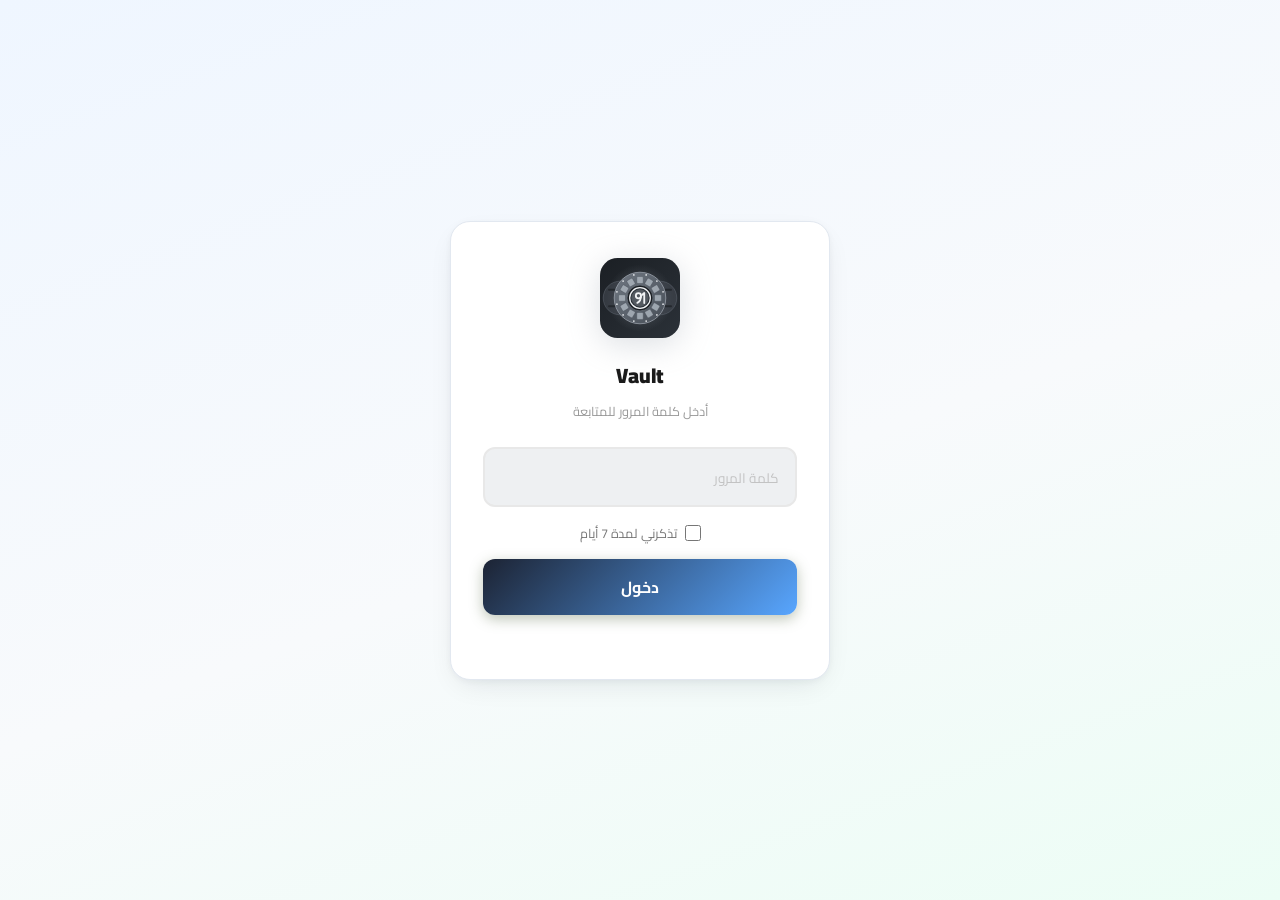
==== commit 515c08bc: "Add files via upload" ====
--- a/index.html
+++ b/index.html
@@ -53,7 +53,16 @@
 <meta name="apple-mobile-web-app-capable" content="yes">
 <meta name="apple-mobile-web-app-status-bar-style" content="default">
 <meta name="apple-mobile-web-app-title" content="Vault">
-<link href="https://fonts.googleapis.com/css2?family=Cairo:wght@300;400;600;700;900&display=swap" rel="stylesheet">
+<link rel="preconnect" href="https://fonts.googleapis.com">
+<link rel="preconnect" href="https://fonts.gstatic.com" crossorigin>
+<link rel="preconnect" href="https://www.gstatic.com" crossorigin>
+<!-- الخط بيتحمّل بدون ما يوقّف رسم الصفحة (لو النت ضعيف يظهر بخط النظام وبعدها يتبدّل) -->
+<link rel="stylesheet" href="https://fonts.googleapis.com/css2?family=Cairo:wght@300;400;600;700;900&display=swap" media="print" onload="this.media='all'">
+<noscript><link rel="stylesheet" href="https://fonts.googleapis.com/css2?family=Cairo:wght@300;400;600;700;900&display=swap"></noscript>
+<!-- Firebase: ابدأ تحميله بالتوازي بدل ما تستنى لحد ما الـ HTML الكبير يخلّص parsing -->
+<link rel="modulepreload" href="https://www.gstatic.com/firebasejs/12.13.0/firebase-app.js">
+<link rel="modulepreload" href="https://www.gstatic.com/firebasejs/12.13.0/firebase-database.js">
+<link rel="modulepreload" href="https://www.gstatic.com/firebasejs/12.13.0/firebase-auth.js">
 <link rel="manifest" href="manifest.json">
 <link rel="stylesheet" href="style.css">
 </head>
@@ -79,23 +88,18 @@
 
 <script>
 (function() {
-  // Fade out splash after 1.5s
-  function hideSplash() {
+  // الـ Splash بيتشال أول ما التطبيق يجهز (أو بعد 2.5 ثانية كحد أقصى) — مش مستني حدث load ولا مهلة ثابتة
+  var t0 = Date.now(), done = false;
+  function reallyHide() {
+    if (done) return; done = true;
     var splash = document.getElementById('splashScreen');
     if (!splash) return;
     splash.classList.add('hiding');
-    setTimeout(function() {
-      if (splash.parentNode) splash.parentNode.removeChild(splash);
-    }, 520);
-  }
-  // Wait for fonts + a brief moment, then hide
-  if (document.readyState === 'complete') {
-    setTimeout(hideSplash, 1500);
-  } else {
-    window.addEventListener('load', function() {
-      setTimeout(hideSplash, 1500);
-    });
-  }
+    setTimeout(function() { if (splash.parentNode) splash.parentNode.removeChild(splash); }, 520);
+  }
+  // أقل مدة عرض ~0.5 ثانية عشان ما يومّضش
+  window._hideSplash = function() { setTimeout(reallyHide, Math.max(0, 500 - (Date.now() - t0))); };
+  setTimeout(reallyHide, 2500);
 })();
 </script>
 
@@ -118,6 +122,7 @@
 
 <script>
 function showGoogleAuthScreen() {
+  try { if (window._hideSplash) window._hideSplash(); } catch (e) {}
   const el = document.getElementById('googleAuthOverlay');
   el.style.display = 'flex';
   el.classList.remove('hiding');
@@ -1801,10256 +1806,9 @@
 
 <div class="toast" id="toast"></div>
 
-<script>
-// ══════════════════════════════════════════
-// INITIAL DATA
-// ══════════════════════════════════════════
-const EXCEL_DATA = {
-  visa: [],
-  certs: [],
-  wallets: [],
-  debts: [],
-  offers: [],
-  funds: [],
-  finishedFunds: [],
-  visaNotes: '',
-};
-
-// ══════════════════════════════════════════
-// STATE & STORAGE
-// ══════════════════════════════════════════
-let state = {};
-let currentMonth = '';
-let certFilter = 'all';
-// حالة فتح/طي الكروت المضغوطة لكل تبويب (بيانات إضافية تظهر بالضغط)
-const certOpenSet = new Set(), fundOpenSet = new Set(), debtOpenSet = new Set(), offerOpenSet = new Set(), visaOpenSet = new Set();
-function toggleCertCard(i, ev) { if (ev) ev.stopPropagation(); certOpenSet.has(i) ? certOpenSet.delete(i) : certOpenSet.add(i); renderCerts(); }
-function toggleFundCard(i, ev) { if (ev) ev.stopPropagation(); fundOpenSet.has(i) ? fundOpenSet.delete(i) : fundOpenSet.add(i); renderFunds(); }
-function toggleDebtCard(i, ev) { if (ev) ev.stopPropagation(); debtOpenSet.has(i) ? debtOpenSet.delete(i) : debtOpenSet.add(i); renderDebts(); }
-function toggleOfferCard(i, ev) { if (ev) ev.stopPropagation(); offerOpenSet.has(i) ? offerOpenSet.delete(i) : offerOpenSet.add(i); renderOffers(); }
-function toggleVisaCard(i, ev) { if (ev) ev.stopPropagation(); visaOpenSet.has(i) ? visaOpenSet.delete(i) : visaOpenSet.add(i); renderVisa(); }
-function toggleVisaCollapseAll() {
-  const d = getData();
-  const allOpen = d.visa.length > 0 && d.visa.every((_, i) => visaOpenSet.has(i));
-  const btn = document.getElementById('visaCollapseAllBtn');
-  if (allOpen) {
-    visaOpenSet.clear();
-    if (btn) btn.textContent = '📖 فرد الكل';
-  } else {
-    d.visa.forEach((_, i) => visaOpenSet.add(i));
-    if (btn) btn.textContent = '📇 طي الكل';
-  }
-  renderVisa();
-}
-// ── طي/فرد كل الكروت في أي تبويب قابل للطي (شهادات / أقساط / عروض) ──
-function toggleCollapseAll(kind) {
-  const d = getData();
-  const cfg = {
-    certs:  { set: certOpenSet,  arr: d.certs,  render: () => renderCerts(),  btn: 'certsCollapseAllBtn' },
-    debts:  { set: debtOpenSet,  arr: d.debts,  render: () => renderDebts(),  btn: 'debtsCollapseAllBtn' },
-    offers: { set: offerOpenSet, arr: d.offers, render: () => renderOffers(), btn: 'offersCollapseAllBtn' }
-  }[kind];
-  if (!cfg || !cfg.arr) return;
-  const allOpen = cfg.arr.length > 0 && cfg.arr.every((_, i) => cfg.set.has(i));
-  const b = document.getElementById(cfg.btn);
-  if (allOpen) { cfg.set.clear(); if (b) b.textContent = '📖 فرد الكل'; }
-  else { cfg.arr.forEach((_, i) => cfg.set.add(i)); if (b) b.textContent = '📇 طي الكل'; }
-  cfg.render();
-}
-// ── شارة البنك: مربع ملوّن بأول حرف/اختصار البنك (تمييز بصري سريع لكل كارت من غير صور خارجية) ──
-const _BANK_STYLES = [
-  { re: /(الأهلي|الاهلي|nbe|national bank)/i,        c1: '#0b5d3b', c2: '#16a34a', t: 'NBE' },
-  { re: /(مصر|banque misr|bm\b)/i,                   c1: '#7f1d1d', c2: '#dc2626', t: 'BM' },
-  { re: /(cib|التجاري الدولي)/i,                       c1: '#1e3a8a', c2: '#2563eb', t: 'CIB' },
-  { re: /(كريدي|اجريكول|أجريكول|agricole|ca\b)/i,    c1: '#065f46', c2: '#10b981', t: 'CA' },
-  { re: /(المشرق|mashreq)/i,                          c1: '#c2410c', c2: '#f97316', t: 'MSQ' },
-  { re: /(qnb)/i,                                     c1: '#581c87', c2: '#9333ea', t: 'QNB' },
-  { re: /(hsbc)/i,                                    c1: '#991b1b', c2: '#ef4444', t: 'HSBC' },
-  { re: /(فيصل|faisal)/i,                             c1: '#0f766e', c2: '#14b8a6', t: 'FIB' },
-  { re: /(العربي|arab)/i,                             c1: '#1e40af', c2: '#3b82f6', t: 'AAB' },
-  { re: /(انستا|instapay)/i,                          c1: '#6d28d9', c2: '#8b5cf6', t: 'IP' },
-  { re: /(فودافون|vodafone)/i,                        c1: '#b91c1c', c2: '#ef4444', t: 'VF' },
-  { re: /(اورنج|أورانج|orange)/i,                     c1: '#c2410c', c2: '#fb923c', t: 'OR' },
-  { re: /(اتصالات|etisalat|\be&)/i,                  c1: '#166534', c2: '#22c55e', t: 'e&' }
-];
-function _bankBadge(name) {
-  // نطبّع الاسم: نشيل الأرقام والرموز ونوحّد ى/ي وأ/إ/ا، عشان "الأهلي 650" و"الأهلى 207" يطلعوا نفس البنك
-  const n = String(name || '').replace(/[0-9٠-٩]+/g, ' ').replace(/[^\p{L}\s]/gu, ' ')
-    .replace(/ى/g, 'ي').replace(/[أإآ]/g, 'ا').replace(/\s+/g, ' ').trim();
-  if (!n) return '';
-  const m = _BANK_STYLES.find(b => b.re.test(n));
-  let c1, c2, t;
-  if (m) { c1 = m.c1; c2 = m.c2; t = m.t; }
-  else { // لون ثابت مشتق من الاسم عشان نفس البنك يطلع بنفس اللون دايمًا
-    const key = n.split(' ')[0]; let h = 0; for (const ch of key) h = (h * 31 + ch.charCodeAt(0)) % 360;
-    c1 = `hsl(${h} 55% 32%)`; c2 = `hsl(${h} 65% 48%)`; t = Array.from(n)[0].toUpperCase();
-  }
-  const fs = t.length > 3 ? '0.6rem' : t.length > 2 ? '0.66rem' : '0.78rem';
-  return `<span class="bank-badge" style="background:linear-gradient(135deg,${c1},${c2});font-size:${fs}" aria-hidden="true">${t}</span>`;
-}
-let visaFilterActive = false;
-let selectedVisaCards = new Set();
-
-function toggleVisaCardSelect(origIdx) {
-  if (selectedVisaCards.has(origIdx)) selectedVisaCards.delete(origIdx);
-  else selectedVisaCards.add(origIdx);
-  updateVisaSelectBar();
-  // لا نعيد renderVisa كاملاً — بس نحدث الـ checkbox
-  const cb = document.getElementById(`visa-sel-head-${origIdx}`);
-  if (cb) cb.checked = selectedVisaCards.has(origIdx);
-}
-
-function clearVisaSelection() {
-  selectedVisaCards.clear();
-  updateVisaSelectBar();
-  renderVisa();
-}
-
-function updateVisaSelectBar() {
-  const bar = document.getElementById('visaSelectBar');
-  const chipsEl = document.getElementById('visaSelectedChips');
-  const remEl = document.getElementById('visaSelectedRemaining');
-  if (!bar || !chipsEl || !remEl) return;
-  if (selectedVisaCards.size === 0) { bar.style.display = 'none'; return; }
-  bar.style.display = 'flex';
-  const d = getData();
-  let totalRem = 0;
-  const chips = [];
-  selectedVisaCards.forEach(i => {
-    const v = d.visa[i]; if (!v) return;
-    const rem = _r2(parseNum(v.required) - parseNum(v.paidAmount));
-    totalRem += rem;
-    chips.push(`<span style="background:#fdf0ec;border:1px solid #fecaca;color:#922b18;border-radius:20px;padding:2px 9px;font-size:0.7rem;font-weight:700">${esc(v.name||'بطاقة')} — ${fmt(rem)} ج.م</span>`);
-  });
-  chipsEl.innerHTML = chips.join('');
-  remEl.textContent = fmt(totalRem) + ' ج.م';
-}
-
-let selectedDebtCards = new Set();
-
-function toggleDebtCardSelect(i) {
-  if (selectedDebtCards.has(i)) selectedDebtCards.delete(i);
-  else selectedDebtCards.add(i);
-  updateDebtSelectBar();
-  // لا نعيد renderDebts كاملاً — بس نحدث الـ checkbox
-  const cb = document.getElementById(`debt-sel-head-${i}`);
-  if (cb) cb.checked = selectedDebtCards.has(i);
-}
-
-function clearDebtSelection() {
-  selectedDebtCards.clear();
-  updateDebtSelectBar();
-  renderDebts();
-}
-
-function updateDebtSelectBar() {
-  const bar = document.getElementById('debtSelectBar');
-  const chipsEl = document.getElementById('debtSelectedChips');
-  const remEl = document.getElementById('debtSelectedRemaining');
-  const instAmountEl = document.getElementById('debtSelectedInstAmount');
-  const instCountEl = document.getElementById('debtSelectInstCount');
-  if (!bar || !chipsEl || !remEl) return;
-  if (selectedDebtCards.size === 0) { bar.style.display = 'none'; return; }
-  bar.style.display = 'flex';
-  const data = getData().debts;
-  let totalRem = 0, totalMonthly = 0;
-  const chips = [];
-  selectedDebtCards.forEach(i => {
-    const d = data[i]; if (!d) return;
-    const rem = getDebtRemaining(d);
-    const monthly = parseNum(d.monthly);
-    totalRem += rem;
-    totalMonthly += monthly;
-    chips.push(`<span style="background:#fdf0ec;border:1px solid #fecaca;color:#922b18;border-radius:20px;padding:2px 9px;font-size:0.7rem;font-weight:700">${esc(d.name||'قسط')} — ${fmt(rem)} ج.م</span>`);
-  });
-  chipsEl.innerHTML = chips.join('');
-  remEl.textContent = fmt(totalRem) + ' ج.م';
-  const count = Math.max(1, parseInt(instCountEl?.value) || 1);
-  if (instAmountEl) instAmountEl.textContent = fmt(totalMonthly * count) + ' ج.م';
-}
-const STORAGE_KEY = 'financeApp_v3';
-const WALLETS_KEY = 'financeApp_wallets_global';
-
-// ── المحافظ بيانات ثابتة مش شهرية ──
-let globalWallets = [];
-function loadWallets() {
-  try { globalWallets = JSON.parse(localStorage.getItem(WALLETS_KEY) || '[]'); } catch(e) { globalWallets = []; }
-  // لو localStorage فاضي، دور على __wallets اللي جه من Firebase في state
-  if (!globalWallets.length && state.__wallets && Array.isArray(state.__wallets) && state.__wallets.length) {
-    globalWallets = JSON.parse(JSON.stringify(state.__wallets));
-    localStorage.setItem(WALLETS_KEY, JSON.stringify(globalWallets));
-  }
-  // migrate من الشهر الحالي لو موجود
-  if (!globalWallets.length) {
-    const cur = state[currentMonth];
-    if (cur && cur.wallets && cur.wallets.length) {
-      globalWallets = JSON.parse(JSON.stringify(cur.wallets));
-      saveWallets();
-    }
-  }
-}
-function saveWallets() {
-  localStorage.setItem(WALLETS_KEY, JSON.stringify(globalWallets));
-  // مزامنة Firebase — stateWithoutImages() بتضيف __wallets تلقائياً
-  if (fbSet) {
-    investPendingCount++;
-    setFbStatus('⏳ جاري الحفظ...', '#8b6020', '#fdf5e6', '#e8c87a');
-    fbSet(stateWithoutImages())
-      .then(() => { investPendingCount = Math.max(0, investPendingCount - 1); setFbStatus('☁️ متزامن', 'var(--accent2)', 'var(--surface)', 'var(--border)'); })
-      .catch(() => { investPendingCount = Math.max(0, investPendingCount - 1); setFbStatus('❌ فشل الحفظ', '#922b18', '#fdf0ec', '#fecaca'); });
-  } else {
-    investDirtyBeforeReady = true;
-  }
-}
-
-// ── تنبيهات مخصّصة من المستخدم (زي المحافظ — بيانات عامة مش شهرية) ──
-const REMINDERS_KEY = 'financeApp_reminders_global';
-let customReminders = [];
-function loadReminders() {
-  try { customReminders = JSON.parse(localStorage.getItem(REMINDERS_KEY) || '[]'); } catch(e) { customReminders = []; }
-  try {
-    if (!customReminders.length && state.__reminders && Array.isArray(state.__reminders) && state.__reminders.length) {
-      customReminders = JSON.parse(JSON.stringify(state.__reminders));
-      localStorage.setItem(REMINDERS_KEY, JSON.stringify(customReminders));
-    }
-  } catch(e) { /* لو الاستعادة من Firebase فشلت، نفضل بالقايمة المحلية اللي اتحمّلت فوق */ }
-}
-function saveReminders() {
-  try { localStorage.setItem(REMINDERS_KEY, JSON.stringify(customReminders)); } catch(e) { /* تخزين محلي متاح مش متاح — نكمل عادي، البيانات في الذاكرة على الأقل */ }
-  try {
-    if (fbSet) {
-      investPendingCount++;
-      setFbStatus('⏳ جاري الحفظ...', '#8b6020', '#fdf5e6', '#e8c87a');
-      fbSet(stateWithoutImages())
-        .then(() => { investPendingCount = Math.max(0, investPendingCount - 1); setFbStatus('☁️ متزامن', 'var(--accent2)', 'var(--surface)', 'var(--border)'); })
-        .catch(() => { investPendingCount = Math.max(0, investPendingCount - 1); setFbStatus('❌ فشل الحفظ', '#922b18', '#fdf0ec', '#fecaca'); });
-    } else {
-      investDirtyBeforeReady = true;
-    }
-  } catch(e) { /* أي مشكلة في مزامنة Firebase متمنعش عرض التذكير محليًا */ }
-}
-function _todayKey() {
-  const t = new Date();
-  return t.getFullYear() + '-' + String(t.getMonth()+1).padStart(2,'0') + '-' + String(t.getDate()).padStart(2,'0');
-}
-function _addDaysToKey(key, days) {
-  const d = new Date(key + 'T00:00:00');
-  d.setDate(d.getDate() + days);
-  return d.getFullYear() + '-' + String(d.getMonth()+1).padStart(2,'0') + '-' + String(d.getDate()).padStart(2,'0');
-}
-// بيحسب حالة تذكير "دوري" (زي: اعمل مكالمة كل 80 يوم): بيرجع تاريخ الاستحقاق الجاي وعدد الأيام المتبقية
-function _recurringReminderStatus(r) {
-  const interval = r.intervalDays || 80;
-  const baseKey = r.lastDoneKey || r.createdKey || _todayKey();
-  const nextDueKey = _addDaysToKey(baseKey, interval);
-  const todayKey = _todayKey();
-  const todayD = new Date(todayKey + 'T00:00:00');
-  const dueD = new Date(nextDueKey + 'T00:00:00');
-  const daysLeft = Math.round((dueD - todayD) / 86400000);
-  return { interval, nextDueKey, daysLeft, overdue: daysLeft < 0, dueToday: daysLeft === 0 };
-}
-// بيحسب حالة تذكير "يومي لمدة أيام": هل مطلوب اليوم؟ هل اتأخر (فات يوم من غير ما تعمل "تم")؟ هل خلص؟
-function _dailyReminderStatus(r) {
-  const totalDays = r.totalDays || 1;
-  const doneDates = r.doneDates && typeof r.doneDates === 'object' ? r.doneDates : {};
-  const doneCount = Object.keys(doneDates).length;
-  const todayKey = _todayKey();
-  const doneToday = !!doneDates[todayKey];
-  const finished = r.active === false || doneCount >= totalDays;
-  // عدد الأيام اللي فاتت من يوم ما اتضاف التذكير (0 = يوم الإضافة نفسه)
-  let expectedIndex = 0;
-  if (r.createdKey) {
-    const startD = new Date(r.createdKey + 'T00:00:00');
-    const todayD = new Date(todayKey + 'T00:00:00');
-    if (!isNaN(startD)) expectedIndex = Math.max(0, Math.round((todayD - startD) / 86400000));
-  }
-  // لو عدد الأيام اللي فاتت أكتر من عدد مرات "تم" اللي عملتها فعلاً، يبقى فاتك يوم — يتحول لأحمر
-  const overdue = !finished && !doneToday && expectedIndex > doneCount;
-  return { totalDays, doneCount, doneToday, finished, overdue, remaining: Math.max(0, totalDays - doneCount) };
-}
-// بيحسب حالة تذكير "أسبوعي" (زي: نظف البيت كل يوم خميس): بيرجع اسم اليوم وعدد الأيام المتبقية لحد الموعد الجاي
-function _weeklyReminderStatus(r) {
-  const dayNames = ['الأحد','الاثنين','الثلاثاء','الأربعاء','الخميس','الجمعة','السبت'];
-  const targetDow = typeof r.weekday === 'number' ? r.weekday : 4;
-  const todayKey = _todayKey();
-  const todayDow = new Date(todayKey + 'T00:00:00').getDay();
-  const doneToday = r.lastDoneKey === todayKey;
-  let daysLeft = (targetDow - todayDow + 7) % 7;
-  return { weekday: targetDow, weekdayName: dayNames[targetDow] || '', daysLeft: doneToday ? 7 : daysLeft, doneToday, dueToday: daysLeft === 0 && !doneToday };
-}
-function addCustomReminderFromPage() {
-  try {
-    const textEl = document.getElementById('pgReminderText');
-    const typeEl = document.querySelector('input[name="pgReminderType"]:checked');
-    const daysEl = document.getElementById('pgReminderDays');
-    const dateEl = document.getElementById('pgReminderDate');
-    const intervalEl = document.getElementById('pgReminderInterval');
-    const text = (textEl.value || '').trim();
-    if (!text) { textEl.focus(); return; }
-    const type = typeEl ? typeEl.value : 'daily';
-    if (type === 'daily') {
-      const days = Math.max(1, parseInt(daysEl.value) || 1);
-      customReminders.push({ id: 'r'+Date.now(), text, type: 'daily', totalDays: days, doneDates: {}, createdKey: _todayKey(), active: true });
-    } else if (type === 'recurring') {
-      const interval = Math.max(1, parseInt(intervalEl.value) || 80);
-      customReminders.push({ id: 'r'+Date.now(), text, type: 'recurring', intervalDays: interval, createdKey: _todayKey(), lastDoneKey: null, active: true });
-    } else if (type === 'weekly') {
-      const weekdayEl = document.getElementById('pgReminderWeekday');
-      const weekday = weekdayEl ? Math.max(0, Math.min(6, parseInt(weekdayEl.value))) : 4;
-      customReminders.push({ id: 'r'+Date.now(), text, type: 'weekly', weekday, createdKey: _todayKey(), lastDoneKey: null, active: true });
-    } else {
-      const dateVal = dateEl.value;
-      if (!dateVal) { dateEl.focus(); return; }
-      customReminders.push({ id: 'r'+Date.now(), text, type: 'once', date: dateVal, done: false });
-    }
-    textEl.value = '';
-    if (daysEl) daysEl.value = '';
-    if (dateEl) dateEl.value = '';
-    if (intervalEl) intervalEl.value = '';
-  } catch(e) {
-    alert('حصل خطأ أثناء إضافة التذكير: ' + e.message);
-    return;
-  }
-  saveReminders();
-  _refreshRemindersUI();
-}
-function markReminderDoneToday(id) {
-  _liveHaptic(14);
-  try {
-    const r = customReminders.find(x => x.id === id);
-    if (!r) return;
-    let autoDelete = false;
-    if (r.type === 'daily') {
-      if (!r.doneDates || typeof r.doneDates !== 'object') r.doneDates = {};
-      r.doneDates[_todayKey()] = true;
-      const doneCount = Object.keys(r.doneDates).length;
-      if (doneCount >= (r.totalDays || 1)) { r.active = false; autoDelete = true; }
-    } else if (r.type === 'recurring') {
-      r.lastDoneKey = _todayKey();
-    } else if (r.type === 'weekly') {
-      r.lastDoneKey = _todayKey();
-    } else {
-      // تذكير "في تاريخ محدد" — لما يتعمل خلاص مفيش له لازمة يفضل في القايمة، فبيتشال أوتوماتيك
-      r.done = true;
-      autoDelete = true;
-    }
-    // التذكيرات الدورية/الأسبوعية عمرها ما "بتخلص" فبتفضل — الحذف التلقائي بس للي فعلاً خلص (يومي/تاريخ محدد)
-    if (autoDelete) customReminders = customReminders.filter(x => x.id !== id);
-  } catch(e) { console.error('markReminderDoneToday error:', e); }
-  saveReminders();
-  _refreshRemindersUI();
-}
-function deleteCustomReminder(id) {
-  try { customReminders = customReminders.filter(x => x.id !== id); } catch(e) { console.error(e); }
-  saveReminders();
-  _refreshRemindersUI();
-}
-function togglePgReminderTypeUI() {
-  const sel = document.querySelector('input[name="pgReminderType"]:checked');
-  const type = sel ? sel.value : 'daily';
-  document.getElementById('pgReminderDailyFields').style.display = type === 'daily' ? 'flex' : 'none';
-  document.getElementById('pgReminderOnceFields').style.display = type === 'once' ? 'flex' : 'none';
-  document.getElementById('pgReminderRecurringFields').style.display = type === 'recurring' ? 'flex' : 'none';
-  document.getElementById('pgReminderRecurringHint').style.display = type === 'recurring' ? 'block' : 'none';
-  document.getElementById('pgReminderWeeklyFields').style.display = type === 'weekly' ? 'flex' : 'none';
-  // بنلوّن زرار الـ segmented control النشط يدويًا (بدل الاعتماد على :has() اللي مش مدعوم
-  // في كل نسخ الـ WebView على الموبايل)
-  document.querySelectorAll('.rem-seg label').forEach(l => {
-    const inp = l.querySelector('input');
-    l.classList.toggle('active', !!inp && inp.value === type);
-  });
-}
-function _autoCleanFinishedReminders() {
-  // بيشيل أوتوماتيك أي تذكير "خلصان" فعلاً (يومي خلص أيامه، أو تاريخ محدد وتم) — الدوري والأسبوعي
-  // عمرهم ما بيتشالوا لوحدهم لأنهم بطبيعتهم بيتكرروا للأبد
-  if (!Array.isArray(customReminders) || !customReminders.length) return false;
-  const before = customReminders.length;
-  customReminders = customReminders.filter(r => {
-    if (!r || typeof r !== 'object') return true;
-    if (r.type === 'daily') { try { return !_dailyReminderStatus(r).finished; } catch(e) { return true; } }
-    if (r.type === 'once' || !r.type) return !r.done;
-    return true;
-  });
-  return customReminders.length !== before;
-}
-// ═══ Reminders i18n — نصوص التذكيرات بتتولّد جاهزة باللغة الحالية (من غير استبدال كلمات بعد التوليد) ═══
-const REM_I18N = {
-  ar: {
-    weekdays: ['الأحد','الاثنين','الثلاثاء','الأربعاء','الخميس','الجمعة','السبت'],
-    months: ['يناير','فبراير','مارس','أبريل','مايو','يونيو','يوليو','أغسطس','سبتمبر','أكتوبر','نوفمبر','ديسمبر'],
-    daily_finished: '✅ خلصت ({days})',
-    daily_overdue: '❌ فاتك يوم! (عملت {done} من {total} — كمّل تم النهاردة)',
-    daily_progress: 'يوم {current} من {total} — باقي {left}',
-    rec_overdue: '❌ متأخر! كان لازم يوم {date} — دوس "اتصلت" دلوقتي',
-    rec_today: '📞 النهاردة موعد المكالمة! ({every})',
-    rec_left: '🔁 باقي {left} على المكالمة الجاية ({every})',
-    weekly_done: '✅ اتعمل النهاردة — هيفضل يتكرر كل يوم {weekday}',
-    weekly_today: '📌 النهاردة يوم {weekday}! معاد التذكير',
-    weekly_left: '🗓️ كل يوم {weekday} — باقي {left}',
-    once_done: '✅ تم',
-    once_overdue: '⚠️ متأخر — كان يوم {date}',
-    once_today: '📌 النهاردة',
-    once_date: '📅 يوم {date}',
-    empty: 'لا توجد تنبيهات مخصّصة.',
-    btn_called: '✅ اتصلت',
-    btn_done: '✅ تم',
-    btn_done_today: '✅ تم النهاردة',
-    due_type: '📌 تذكير خاص',
-    due_missed: 'فاتك الموعد!',
-    due_missed_day: 'فاتك يوم!',
-    due_day_of: 'يوم {current}/{total}',
-    due_every_weekday: 'كل يوم {weekday}',
-    urg_title: '⚠️ يحتاج انتباهك الآن ({n})',
-    urg_hint: 'اضغط على أي بند للانتقال إليه',
-    upcoming_title: 'باقي المواعيد',
-    when_overdue: '⚠️ متأخر',
-    when_late: '⚠️ متأخر {d}',
-    fz_tip: 'درجة الإلحاح {p}%',
-    partial_lbl: 'جزئي',
-    no_due_day: '⚠️ {n} قسط بدون يوم استحقاق — مش هتظهر له تنبيهات',
-    when_today: '🔴 النهاردة',
-    when_tomorrow: 'بكرة',
-    when_in2: 'بعد يومين',
-    when_inN: 'بعد {n} أيام',
-    day_lbl: 'يوم {d}',
-    left_lbl: 'المتبقي {a}',
-    btn_pay: '💳 سداد',
-    btn_received: '✅ استلمت',
-    peek_one: '🔔 {name} — {when}',
-    peek_more: '🔔 {name} — {when} (+{n})',
-  },
-  en: {
-    weekdays: ['Sunday','Monday','Tuesday','Wednesday','Thursday','Friday','Saturday'],
-    months: ['January','February','March','April','May','June','July','August','September','October','November','December'],
-    daily_finished: '✅ Completed ({days})',
-    daily_overdue: '❌ You missed a day! (done {done} of {total} — mark today as done)',
-    daily_progress: 'Day {current} of {total} — {left} left',
-    rec_overdue: '❌ Overdue! It was due on {date} — tap "Called" now',
-    rec_today: '📞 Call is due today! ({every})',
-    rec_left: '🔁 {left} until the next call ({every})',
-    weekly_done: '✅ Done today — repeats every {weekday}',
-    weekly_today: '📌 Today is {weekday}! Reminder due',
-    weekly_left: '🗓️ Every {weekday} — {left} left',
-    once_done: '✅ Done',
-    once_overdue: '⚠️ Overdue — was due on {date}',
-    once_today: '📌 Today',
-    once_date: '📅 On {date}',
-    empty: 'No custom reminders yet.',
-    btn_called: '✅ Called',
-    btn_done: '✅ Done',
-    btn_done_today: '✅ Done today',
-    due_type: '📌 Custom reminder',
-    due_missed: 'Missed!',
-    due_missed_day: 'Missed a day!',
-    due_day_of: 'Day {current}/{total}',
-    due_every_weekday: 'Every {weekday}',
-    urg_title: '⚠️ Needs your attention ({n})',
-    urg_hint: 'Tap any item to jump to it',
-    upcoming_title: 'Other due dates',
-    when_overdue: '⚠️ Overdue',
-    when_late: '⚠️ Overdue by {d}',
-    fz_tip: 'Urgency {p}%',
-    partial_lbl: 'partial',
-    no_due_day: '⚠️ {n} installment(s) have no due day — no alerts will show for them',
-    when_today: '🔴 Today',
-    when_tomorrow: 'Tomorrow',
-    when_in2: 'In 2 days',
-    when_inN: 'In {n} days',
-    day_lbl: 'Day {d}',
-    left_lbl: 'Remaining {a}',
-    btn_pay: '💳 Pay',
-    btn_received: '✅ Received',
-    peek_one: '🔔 {name} — {when}',
-    peek_more: '🔔 {name} — {when} (+{n})',
-  }
-};
-// عدد أيام بصياغة صحيحة: عربي (يوم واحد / يومان / ٣–١٠ أيام / ١١+ يومًا) — إنجليزي (1 day / N days)
-function remDays(n) {
-  n = Number(n) || 0;
-  if (APP_LANG === 'en') return n === 1 ? '1 day' : n + ' days';
-  if (n === 1) return 'يوم واحد';
-  if (n === 2) return 'يومان';
-  if (n >= 3 && n <= 10) return n + ' أيام';
-  return n + ' يومًا';
-}
-// "كل X" بصياغة صحيحة: كل يوم / كل يومين / كل ٥ أيام / كل ١٥ يومًا — every day / every N days
-function remEvery(n) {
-  n = Number(n) || 0;
-  if (APP_LANG === 'en') return n === 1 ? 'every day' : 'every ' + n + ' days';
-  if (n === 1) return 'كل يوم';
-  if (n === 2) return 'كل يومين';
-  if (n >= 3 && n <= 10) return 'كل ' + n + ' أيام';
-  return 'كل ' + n + ' يومًا';
-}
-function remWeekday(i) { const w = (REM_I18N[APP_LANG] || REM_I18N.ar).weekdays; return w[i] || ''; }
-function remMonths() { return (REM_I18N[APP_LANG] || REM_I18N.ar).months; }
-function remT(key, vars) {
-  const tpl = ((REM_I18N[APP_LANG] || REM_I18N.ar)[key]) ?? REM_I18N.ar[key] ?? key;
-  return String(tpl).replace(/\{(\w+)\}/g, (m, k) => (vars && vars[k] !== undefined) ? vars[k] : m);
-}
-function _refreshRemindersUI() {
-  // بيحدّث كل الأماكن اللي بتعرض التذكيرات (صفحة تذكيراتي + قايمة الجرس المفتوحة لو مفتوحة) من غير ما يقفل/يفتح أي حاجة
-  try {
-    if (_autoCleanFinishedReminders()) saveReminders();
-    const pgList = document.getElementById('pgRemindersList');
-    if (pgList) pgList.innerHTML = _renderCustomRemindersList();
-  } catch(e) { console.error('reminders render error:', e); }
-  try {
-    const dd = document.getElementById('dueDropdown');
-    if (dd && dd.style.display !== 'none') renderDueDropdownContent();
-  } catch(e) { console.error('due dropdown refresh error:', e); }
-  try { if (typeof updateDueNotifBadge === 'function') updateDueNotifBadge(); } catch(e) {}
-}
-function _renderCustomRemindersList() {
-  const todayKey = _todayKey();
-  const items = [];
-  (customReminders||[]).forEach(r => {
-    try {
-      if (!r || typeof r !== 'object') return;
-      if (r.type === 'daily') {
-        const st = _dailyReminderStatus(r);
-        const sub = st.finished ? remT('daily_finished', { days: remDays(st.totalDays) })
-          : st.overdue ? remT('daily_overdue', { done: st.doneCount, total: st.totalDays })
-          : remT('daily_progress', { current: st.doneCount+1, total: st.totalDays, left: remDays(st.remaining) });
-        const badgeClass = st.finished ? 'rem-b-done' : st.overdue ? 'rem-b-overdue' : 'rem-b-active';
-        items.push({ r, doneToday: st.doneToday, finished: st.finished, overdue: st.overdue, sub, badgeClass, sortDue: st.overdue ? -1 : 0 });
-      } else if (r.type === 'recurring') {
-        const st = _recurringReminderStatus(r);
-        const sub = st.overdue
-          ? remT('rec_overdue', { date: st.nextDueKey })
-          : st.dueToday
-          ? remT('rec_today', { every: remEvery(st.interval) })
-          : remT('rec_left', { left: remDays(st.daysLeft), every: remEvery(st.interval) });
-        const badgeClass = st.overdue ? 'rem-b-overdue' : st.dueToday ? 'rem-b-today' : 'rem-b-active';
-        items.push({ r, doneToday: false, finished: false, overdue: st.overdue, sub, isRecurring: true, doneLabel: remT('btn_called'), badgeClass, sortDue: st.overdue ? -1 : st.daysLeft });
-      } else if (r.type === 'weekly') {
-        const st = _weeklyReminderStatus(r);
-        const sub = st.doneToday
-          ? remT('weekly_done', { weekday: remWeekday(st.weekday) })
-          : st.dueToday
-          ? remT('weekly_today', { weekday: remWeekday(st.weekday) })
-          : remT('weekly_left', { weekday: remWeekday(st.weekday), left: remDays(st.daysLeft) });
-        const badgeClass = st.doneToday ? 'rem-b-done' : st.dueToday ? 'rem-b-today' : 'rem-b-active';
-        items.push({ r, doneToday: st.doneToday, finished: false, overdue: false, sub, isRecurring: true, doneLabel: remT('btn_done'), badgeClass, sortDue: st.daysLeft });
-      } else {
-        const date = r.date || '';
-        const isToday = date === todayKey;
-        const overdue = !r.done && date && date < todayKey;
-        const finished = !!r.done;
-        let sub;
-        if (finished) sub = remT('once_done');
-        else if (overdue) sub = remT('once_overdue', { date });
-        else if (isToday) sub = remT('once_today');
-        else sub = remT('once_date', { date: date || '—' });
-        const badgeClass = finished ? 'rem-b-done' : overdue ? 'rem-b-overdue' : isToday ? 'rem-b-today' : 'rem-b-muted';
-        let sortDue = 999;
-        if (date) { const dObj = new Date(date + 'T00:00:00'); if (!isNaN(dObj)) sortDue = Math.round((dObj - new Date(todayKey + 'T00:00:00')) / 86400000); }
-        items.push({ r, doneToday: !!r.done, finished, sub, isToday, overdue, badgeClass, sortDue });
-      }
-    } catch(e) { console.error('reminder item skipped due to error:', e, r); }
-  });
-  if (!items.length) return '<div style="text-align:center;padding:18px 10px;color:var(--muted);font-size:0.8rem">' + remT('empty') + '</div>';
-  // ترتيب القايمة حسب الاختيار: الأقرب أولاً (افتراضي) / النشط أولاً / الأحدث
-  const sortSel = document.getElementById('pgReminderSort');
-  const sortMode = sortSel ? sortSel.value : 'due';
-  const createdTs = (r) => { const m = /^r(\d+)/.exec(r.id || ''); return m ? parseInt(m[1]) : 0; };
-  if (sortMode === 'newest') {
-    items.sort((a, b) => createdTs(b.r) - createdTs(a.r));
-  } else if (sortMode === 'active') {
-    items.sort((a, b) => {
-      const aDone = a.doneToday ? 1 : 0, bDone = b.doneToday ? 1 : 0;
-      if (aDone !== bDone) return aDone - bDone;
-      return (a.sortDue ?? 999) - (b.sortDue ?? 999);
-    });
-  } else {
-    items.sort((a, b) => (a.sortDue ?? 999) - (b.sortDue ?? 999));
-  }
-  return items.map(({r,doneToday,finished,overdue,sub,isRecurring,doneLabel,badgeClass}) => `
-    <div class="rem-card${overdue?' rem-overdue':''}${finished?' rem-finished':''}" id="rem-card-${esc(r.id)}">
-      <div class="rem-card-body">
-        <div class="rem-card-title">${isRecurring?(r.type==='weekly'?'🗓️ ':'🔁 '):''}<span data-no-i18n>${esc(r.text)}</span></div>
-        <span class="rem-badge ${badgeClass}">${sub}</span>
-      </div>
-      ${!finished ? `<button onclick="event.stopPropagation();markReminderDoneToday('${r.id}')" class="rem-act-btn" style="background:${overdue?'#c0392b':'var(--accent2)'}">${doneLabel || remT('btn_done_today')}</button>` : ''}
-      <button onclick="event.stopPropagation();deleteCustomReminder('${r.id}')" class="rem-del-btn">🗑️</button>
-    </div>
-  `).join('');
-}
-
-function loadState() {
-  try { state = JSON.parse(localStorage.getItem(STORAGE_KEY) || '{}'); } catch(e) { state = {}; }
-}
-function saveState() {
-  // التعديل بقى دلوقتي هيتبعت فعلياً (investPendingCount هيتزود تحت لو fbSet موجود) —
-  // مبقاش محتاجين علم "معلّق" المؤقت
-  pendingDebouncedInvestEdit = false;
-  // localStorage هنا بيشتغل كـ cache سريع للأوفلاين بس — Firebase هو مصدر البيانات الأساسي
-  localStorage.setItem(STORAGE_KEY, JSON.stringify(state));
-  const now = new Date();
-  const el = document.getElementById('lastSaveTime');
-  if (el) el.textContent = now.toLocaleString(_numLocale());
-  // حفظ على Firebase لو متاح
-  if (fbSet) {
-    investPendingCount++;
-    setFbStatus('⏳ جاري الحفظ...', '#8b6020', '#fdf5e6', '#e8c87a');
-    fbSet(stateWithoutImages())
-      .then(() => { investPendingCount = Math.max(0, investPendingCount - 1); setFbStatus('☁️ متزامن', 'var(--accent2)', 'var(--surface)', 'var(--border)'); })
-      .catch(() => { investPendingCount = Math.max(0, investPendingCount - 1); setFbStatus('❌ فشل الحفظ', '#922b18', '#fdf0ec', '#fecaca'); });
-  } else {
-    // Firebase لسه مش جاهز (بيعمل auth) — سجّل إن فيه تعديل هيتبعت أول ما يجهز
-    investDirtyBeforeReady = true;
-  }
-}
-function getData() { return state[currentMonth]; }
-
-// ── تصميم موحد للكروت: --st (لون الحالة) بيتحكم في الشريط الجانبي فقط، ومحتوى/منطق كل تاب زي ما هو ──
-const FIN_ST = { due: '#ef4444', partial: '#f59e0b', paid: '#10b981', info: 'var(--accent)', mute: 'var(--muted)' };
-function finStyle(div, st) {
-  div.classList.add('fin-st');
-  div.style.setProperty('--st', FIN_ST[st] || st);   // st = اسم حالة أو أي لون CSS
-}
-function ensureMonth() {
-  if (!state[currentMonth]) {
-    const keys = Object.keys(state).sort();
-    const lastKey = keys.filter(k => k < currentMonth).pop();
-    if (lastKey) {
-      // اقفل الشهر السابق تلقائياً عند بدء شهر جديد (فكرة ٧)
-      if (state[lastKey]) state[lastKey].closed = true;
-      // نبّه المستخدم إنه يصدّر بيانات الشهر المغلق Excel/PDF قبل ما ينساها
-      setTimeout(() => showExportReminder(lastKey), 700);
-      const last = JSON.parse(JSON.stringify(state[lastKey]));
-      if (last.visa) last.visa.forEach(v => {
-        v.paid = false;
-        v.paidAmount = '';
-        v.required = '';   // ريسيت المطلوب
-        v.payPct = '';
-        v.entries = [];
-      });
-      if (last.debts) last.debts.forEach(d => { d.paid = false; });
-      if (last.wallets) last.wallets.forEach(w => {
-        w.used = 0;        // ريسيت المستخدم
-        w.entries = [];
-        w.payHistory = [];
-      });
-      // الصناديق تنتقل تلقائياً بين الشهور وتستمر في احتساب العائد
-      if (!last.funds) last.funds = [];
-      if (!last.finishedFunds) last.finishedFunds = [];
-      if (!last.offers) last.offers = [];
-      delete last.offerPoints;
-      last.closed = false;
-      state[currentMonth] = last;
-    } else {
-      state[currentMonth] = JSON.parse(JSON.stringify(EXCEL_DATA));
-    }
-    saveState();
-  }
-  // Migrate existing data
-  const d = state[currentMonth];
-  if (!d.offers) d.offers = [];
-  if (!d.finishedDebts) d.finishedDebts = [];
-  if (!d.funds) d.funds = [];
-  if (!d.finishedFunds) d.finishedFunds = [];
-  // تنظيف تلقائي: إزالة أي صناديق منتهية مكررة اتخزنت عن طريق الخطأ (دبل كليك / تزامن Firebase)
-  if (typeof _dedupeFinishedFunds === 'function' && d.finishedFunds.length) {
-    const _cleaned = _dedupeFinishedFunds(d.finishedFunds);
-    if (_cleaned.length !== d.finishedFunds.length) {
-      d.finishedFunds = _cleaned;
-    }
-  }
-  d.visa.forEach(v => {
-    if (!v.imgFront) v.imgFront = '';
-    if (!v.imgBack) v.imgBack = '';
-    if (!v.payHistory) v.payHistory = [];
-    if (!v.entries) v.entries = [];
-  });
-  d.debts.forEach(dd => {
-    if (!dd.payHistory) dd.payHistory = [];
-    if (dd.totalDebt === undefined) dd.totalDebt = dd.total || '';
-    if (dd.remaining === undefined) dd.remaining = dd.total || '';
-  });
-  d.wallets.forEach(w => { if (!w.notes) w.notes = ''; if (!w.payHistory) w.payHistory = []; });
-  // migrate cashbackEntries
-  if (d.offers) d.offers.forEach(o => {
-    if (!o.cashbackEntries) {
-      o.cashbackEntries = [];
-      if (o.cashbackReceived && parseNum(o.cashbackReceived) > 0) {
-        o.cashbackEntries = [{ name: 'مبلغ سابق', amt: parseNum(o.cashbackReceived) }];
-      }
-    }
-  });
-}
-
-// ══════════════════════════════════════════
-// MONTH SELECTOR
-// ══════════════════════════════════════════
-function initMonths() {
-  const now = new Date();
-  currentMonth = `${now.getFullYear()}-${String(now.getMonth()+1).padStart(2,'0')}`;
-  ensureMonth();
-  loadCollapseState();
-  // استرجاع حالة إخفاء/إظهار الملخص
-  const savedSumVis = localStorage.getItem('summaryCardsVisible');
-  if (savedSumVis === '0') {
-    summaryCardsVisible = false;
-    const cards = document.getElementById('summaryCards');
-    const label = document.getElementById('summaryCardsToggleLabel');
-    const hint  = document.getElementById('summaryCardsToggleIcon');
-    if (cards) cards.style.display = 'none';
-    if (label) label.textContent = '▼ إظهار الملخص';
-    if (hint)  hint.textContent  = 'اضغط للعرض';
-  }
-  render();
-}
-
-function loadMonth() {
-  ensureMonth();
-  render();
-}
-
-function newMonth() {
-  const sel = document.getElementById('monthSelect');
-  currentMonth = sel.value;
-  const d = getData();
-  if (d.visa) d.visa.forEach(v => { v.paid = false; v.paidAmount = ''; v.payPct = ''; });
-  if (d.debts) d.debts.forEach(dd => { dd.paid = false; });
-  saveState(); render();
-  toast('✅ تم بدء شهر جديد');
-}
-
-function confirmDeleteMonth() {
-  if (confirm(`هل تريد حذف بيانات شهر ${currentMonth}؟ لا يمكن التراجع!`)) {
-    delete state[currentMonth];
-    saveState();
-    const now = new Date();
-    currentMonth = `${now.getFullYear()}-${String(now.getMonth()+1).padStart(2,'0')}`;
-    ensureMonth(); render();
-    toast('🗑 تم حذف الشهر');
-  }
-}
-
-// ══════════════════════════════════════════
-// COLLAPSE
-// ══════════════════════════════════════════
-let summaryCardsVisible = true;
-function toggleSummaryCards() {
-  summaryCardsVisible = !summaryCardsVisible;
-  const cards = document.getElementById('summaryCards');
-  const label = document.getElementById('summaryCardsToggleLabel');
-  const hint  = document.getElementById('summaryCardsToggleIcon');
-  if (cards) cards.style.display = summaryCardsVisible ? '' : 'none';
-  if (label) label.textContent = summaryCardsVisible ? '▲ إخفاء الملخص' : '▼ إظهار الملخص';
-  if (hint)  hint.textContent  = summaryCardsVisible ? 'اضغط للطي' : 'اضغط للعرض';
-  try { localStorage.setItem('summaryCardsVisible', summaryCardsVisible ? '1' : '0'); } catch(e){}
-}
-function toggleSection(header) {
-  if (event.target.closest('.btn-add') || event.target.tagName === 'BUTTON' || event.target.tagName === 'SELECT') return;
-  const body = header.nextElementSibling;
-  const icon = header.querySelector('.collapse-icon');
-  body.classList.toggle('hidden');
-  icon.classList.toggle('open');
-  saveCollapseState();
-}
-function saveCollapseState() {
-  const cols = {};
-  document.querySelectorAll('.section-header').forEach((h, i) => {
-    const icon = h.querySelector('.collapse-icon');
-    cols[i] = icon ? icon.classList.contains('open') : true;
-  });
-  localStorage.setItem('collapseState', JSON.stringify(cols));
-}
-function loadCollapseState() {
-  try {
-    const cols = JSON.parse(localStorage.getItem('collapseState') || '{}');
-    document.querySelectorAll('.section-header').forEach((h, i) => {
-      if (cols[i] === false) {
-        const body = h.nextElementSibling;
-        const icon = h.querySelector('.collapse-icon');
-        if (body) body.classList.add('hidden');
-        if (icon) icon.classList.remove('open');
-      }
-    });
-  } catch(e) {}
-}
-
-// ══════════════════════════════════════════
-// VISA
-// ══════════════════════════════════════════
-function addVisa() {
-  getData().visa.push({ name: '', required: '', paidAmount: '', dueDay: '', startDate: '', period: '', paid: false, payPct: '', pointsPct: '', pointsRedeemed: false, imgFront: '', imgBack: '' });
-  autoSave(); renderVisa();
-}
-
-function toggleVisaFilter() {
-  visaFilterActive = !visaFilterActive;
-  const btn = document.getElementById('visaFilterBtn');
-  if (btn) {
-    if (visaFilterActive) {
-      btn.style.background = '#fdf0ec';
-      btn.style.color = '#922b18';
-      btn.style.borderColor = '#fecaca';
-    } else {
-      btn.style.background = 'var(--surface)';
-      btn.style.color = 'var(--text2)';
-      btn.style.borderColor = 'var(--border2)';
-    }
-  }
-  renderVisa();
-}
-
-// فلتر نوع البطاقة: الكل → مضمونة → غير مضمونة → الكل ...
-let visaTypeFilter = 'all';
-const VISA_TYPE_LABELS = { all: '🗂 الكل', secured: '🔒 مضمونة', unsecured: '🔓 غير مضمونة' };
-function cycleVisaTypeFilter() {
-  const order = ['all', 'secured', 'unsecured'];
-  visaTypeFilter = order[(order.indexOf(visaTypeFilter) + 1) % order.length];
-  const btn = document.getElementById('visaTypeFilterBtn');
-  if (btn) {
-    btn.textContent = VISA_TYPE_LABELS[visaTypeFilter];
-    if (visaTypeFilter === 'all') {
-      btn.style.background = 'var(--surface)';
-      btn.style.color = 'var(--text2)';
-      btn.style.borderColor = 'var(--border2)';
-    } else {
-      btn.style.background = '#fdf0ec';
-      btn.style.color = '#922b18';
-      btn.style.borderColor = '#fecaca';
-    }
-  }
-  renderVisa();
-}
-
-// ══════════════════════════════════════════
-// FOCUS HELPERS — حفظ واستعادة موضع المؤشر
-// ══════════════════════════════════════════
-function _saveFocus(containerSelector) {
-  const ae = document.activeElement;
-  if (!ae || !ae.closest || !ae.closest(containerSelector)) return null;
-  const container = document.querySelector(containerSelector);
-  const trEl = ae.closest('tr');
-  const tdEl = ae.closest('td');
-  let selStart = null, selEnd = null;
-  try { selStart = ae.selectionStart; selEnd = ae.selectionEnd; } catch(e) {}
-  return {
-    fieldId:   ae.id || null,
-    rowIdx:    trEl && container ? Array.from(container.children).indexOf(trEl) : -1,
-    dataLabel: tdEl ? (tdEl.getAttribute('data-label') || null) : null,
-    selStart,
-    selEnd
-  };
-}
-
-function _restoreFocus(snap, container) {
-  if (!snap) return;
-  let el = snap.fieldId ? document.getElementById(snap.fieldId) : null;
-  if (!el && snap.rowIdx >= 0 && snap.dataLabel && container) {
-    const rows = container.querySelectorAll('tr');
-    const row  = rows[snap.rowIdx];
-    if (row) {
-      const td = Array.from(row.querySelectorAll('td')).find(t => t.getAttribute('data-label') === snap.dataLabel);
-      if (td) el = td.querySelector('input:not([type=checkbox]), select, textarea');
-    }
-  }
-  if (!el) return;
-  el.focus({ preventScroll: true });
-  // استعادة موضع المؤشر — typeof لأن 0 يُعتبر falsy
-  if (typeof snap.selStart === 'number' && typeof snap.selEnd === 'number') {
-    try { el.setSelectionRange(snap.selStart, snap.selEnd); } catch(e) {}
-  }
-}
-// ══════════════════════════════════════════
-
-// ══════════════════════════════════════════
-// ── معاد سداد الفيزا: لو الكارت معلّم "السداد في الشهر القادم" (زي بنك الإسكندرية: كشف الشهر ده بيتسدد يوم 5 الشهر الجاي)
-//    يبقى المعاد دايمًا أقرب تاريخ قادم ليوم السداد ومبيتحسبش متأخر ──
-function _visaNextDueMode(v) { return !!(v && v.dueNextMonth); }
-function _visaDueNextDate(day, today) {
-  let m = today.getMonth(), y = today.getFullYear();
-  if (day <= today.getDate()) { m += 1; if (m > 11) { m = 0; y += 1; } }
-  return new Date(y, m, day);
-}
-// SORT MODE (افتراضي / الأحدث / الأقرب استحقاقًا)
-// ══════════════════════════════════════════
-const SORT_LABELS = { default: '🗂 ترتيبي (يدوي)', newest: '🆕 أحدث إضافة', due: '📅 الأقرب استحقاقًا', maturity: '⏳ الأقرب انتهاءً', type: '🔒 نوع البطاقة' };
-function getSortMode(page) { return localStorage.getItem('sortMode_' + page) || (page === 'certs' ? 'maturity' : 'default'); }
-function setSortMode(page, mode) { localStorage.setItem('sortMode_' + page, mode); }
-function cycleSortMode(page) {
-  const order = page === 'visa' ? ['default','newest','due','type'] : ['default','newest','due'];
-  const cur = getSortMode(page);
-  const next = order[(order.indexOf(cur) + 1) % order.length];
-  setSortMode(page, next);
-  const btn = document.getElementById(page + 'SortBtn');
-  if (btn) btn.textContent = SORT_LABELS[next];
-  if (page === 'visa') renderVisa();
-  else if (page === 'debts') renderDebts();
-}
-function setCertSort(mode, btn) {
-  setSortMode('certs', mode);
-  if (btn) {
-    const row = document.getElementById('certsSortTabs');
-    if (row) row.querySelectorAll('.cert-type-btn').forEach(b => b.classList.toggle('active', b === btn));
-  }
-  renderCerts();
-}
-function _initCertsSortTabs() {
-  const row = document.getElementById('certsSortTabs');
-  if (!row) return;
-  const mode = getSortMode('certs');
-  row.querySelectorAll('.cert-type-btn').forEach(b => b.classList.toggle('active', b.dataset.mode === mode));
-}
-document.addEventListener('DOMContentLoaded', _initCertsSortTabs);
-function _initSortBtn(page) {
-  const btn = document.getElementById(page + 'SortBtn');
-  if (btn) btn.textContent = SORT_LABELS[getSortMode(page)];
-}
-document.addEventListener('DOMContentLoaded', () => { ['visa','debts'].forEach(_initSortBtn); });
-// بيرجع مصفوفة انديكسات مرتبة حسب الوضع المطلوب، من غير ما يغيّر ترتيب المصفوفة الأصلية
-// ══════════════════════════════════════════
-// ✋ سحب وإفلات لترتيب الكروت (فيزا + محافظ) — موبايل (لمس) + PC (ماوس)
-// ══════════════════════════════════════════
-function _enableCardDrag(gridId, onDrop) {
-  const grid = document.getElementById(gridId);
-  if (!grid || grid.__dragBound) return;
-  grid.__dragBound = true;
-  grid.addEventListener('pointerdown', (ev) => {
-    const handle = ev.target.closest && ev.target.closest('.drag-handle');
-    if (!handle || (ev.pointerType === 'mouse' && ev.button !== 0)) return;
-    const card = handle.closest('[data-drag-idx]');
-    if (!card) return;
-    ev.preventDefault(); ev.stopPropagation();
-    try { handle.setPointerCapture(ev.pointerId); } catch (e) {}
-
-    const r0 = card.getBoundingClientRect();
-    const grabX = ev.clientX - r0.left, grabY = ev.clientY - r0.top;
-    let curDx = 0, curDy = 0, lastX = ev.clientX, lastY = ev.clientY, raf = 0;
-    const scroller = (() => {
-      for (let n = grid.parentElement; n && n !== document.body; n = n.parentElement) {
-        const oy = getComputedStyle(n).overflowY;
-        if ((oy === 'auto' || oy === 'scroll') && n.scrollHeight > n.clientHeight + 4) return n;
-      }
-      return null;
-    })();
-
-    grid.classList.add('drag-mode');
-    card.classList.add('dragging');
-    document.body.classList.add('no-select-drag');
-    if (navigator.vibrate) try { navigator.vibrate(12); } catch (e) {}
-
-    const place = () => {
-      const r = card.getBoundingClientRect();
-      const natL = r.left - curDx, natT = r.top - curDy;
-      curDx = lastX - grabX - natL; curDy = lastY - grabY - natT;
-      card.style.transform = `translate(${curDx}px, ${curDy}px)`;
-    };
-    const swapCheck = () => {
-      const others = [...grid.children].filter(c => c !== card && c.dataset && c.dataset.dragIdx !== undefined);
-      for (const o of others) {
-        const r = o.getBoundingClientRect();
-        if (lastX >= r.left && lastX <= r.right && lastY >= r.top && lastY <= r.bottom) {
-          const after = card.compareDocumentPosition(o) & Node.DOCUMENT_POSITION_FOLLOWING;
-          grid.insertBefore(card, after ? o.nextSibling : o);
-          break;
-        }
-      }
-    };
-    const tick = () => {
-      raf = 0;
-      // سكرول تلقائي قرب أطراف الشاشة
-      const vh = window.innerHeight, edge = 70;
-      let dy = 0;
-      if (lastY < edge + 60) dy = -Math.ceil((edge + 60 - lastY) / 6);
-      else if (lastY > vh - edge - 60) dy = Math.ceil((lastY - (vh - edge - 60)) / 6);
-      if (dy) { (scroller || window).scrollBy ? (scroller || window).scrollBy(0, dy) : null; }
-      place(); swapCheck(); place();
-      if (dy) raf = requestAnimationFrame(tick);
-    };
-    const move = (e) => { lastX = e.clientX; lastY = e.clientY; if (!raf) raf = requestAnimationFrame(tick); };
-    const end = () => {
-      handle.removeEventListener('pointermove', move);
-      handle.removeEventListener('pointerup', end);
-      handle.removeEventListener('pointercancel', end);
-      if (raf) cancelAnimationFrame(raf);
-      card.style.transform = '';
-      card.classList.remove('dragging');
-      grid.classList.remove('drag-mode');
-      document.body.classList.remove('no-select-drag');
-      const order = [...grid.children].filter(c => c.dataset && c.dataset.dragIdx !== undefined).map(c => parseInt(c.dataset.dragIdx));
-      onDrop(order);
-    };
-    handle.addEventListener('pointermove', move);
-    handle.addEventListener('pointerup', end);
-    handle.addEventListener('pointercancel', end);
-    place();
-  });
-}
-// بيطبّق الترتيب المعروض على المصفوفة الأصلية (الكروت المخفية بالفلتر/البحث بتفضل في أماكنها) ويرجّع خريطة قديم→جديد
-function _applyDisplayedOrder(arr, displayed) {
-  const slots = displayed.slice().sort((a, b) => a - b);
-  const copy = arr.slice(), map = {};
-  displayed.forEach((oldIdx, k) => { arr[slots[k]] = copy[oldIdx]; map[oldIdx] = slots[k]; });
-  return map;
-}
-function _remapSet(set, map) { const old = [...set]; set.clear(); old.forEach(i => set.add(map[i] !== undefined ? map[i] : i)); }
-
-function onVisaReorder(displayed) {
-  const d = getData(); if (!d || !d.visa) return;
-  const before = displayed.slice().sort((a, b) => a - b).join() === displayed.join();
-  const map = _applyDisplayedOrder(d.visa, displayed);
-  _remapSet(selectedVisaCards, map); _remapSet(visaOpenSet, map); _remapSet(visaEntriesOpenSet, map);
-  // نفس الترتيب على باقي الشهور (بالاسم) عشان الترتيب يفضل ثابت وانت بتنتقل بين الشهور
-  const rank = new Map(); d.visa.forEach((v, i) => { if (v && v.name && !rank.has(v.name)) rank.set(v.name, i); });
-  Object.keys(state).forEach(k => {
-    if (k === currentMonth || !/^\d{4}-\d{2}$/.test(k) || !state[k] || !Array.isArray(state[k].visa)) return;
-    const arr = state[k].visa.map((v, i) => ({ v, i }));
-    arr.sort((a, b) => ((rank.has(a.v && a.v.name) ? rank.get(a.v.name) : 1e6) - (rank.has(b.v && b.v.name) ? rank.get(b.v.name) : 1e6)) || (a.i - b.i));
-    state[k].visa = arr.map(x => x.v);
-  });
-  if (getSortMode('visa') !== 'default') { setSortMode('visa', 'default'); _initSortBtn('visa'); }
-  autoSave(); renderVisa(); updateVisaSelectBar();
-  toast('↕️ تم حفظ ترتيب الفيزا');
-}
-function onWalletsReorder(displayed) {
-  const map = _applyDisplayedOrder(globalWallets, displayed);
-  _remapSet(selectedWallets, map); _remapSet(walletOpenSet, map); _remapSet(walletAddOpenSet, map); _remapSet(walletLogOpenSet, map);
-  saveWallets(); renderWallets(); updateWalletsRemainingBar();
-  toast('↕️ تم حفظ ترتيب المحافظ');
-}
-document.addEventListener('DOMContentLoaded', () => { _enableCardDrag('visaGrid', onVisaReorder); _enableCardDrag('walletsGrid', onWalletsReorder); });
-if (document.readyState !== 'loading') { _enableCardDrag('visaGrid', onVisaReorder); _enableCardDrag('walletsGrid', onWalletsReorder); }
-
-function getSortedIndices(arr, mode, dayKey) {
-  const idxs = arr.map((_, i) => i);
-  if (mode === 'newest') { idxs.reverse(); return idxs; }
-  if (mode === 'maturity') {
-    const dist = (item) => {
-      if (!item.endDate) return Infinity;
-      const diff = new Date(item.endDate) - new Date();
-      return diff >= 0 ? diff : Infinity; // خلصت بالفعل → آخر الترتيب
-    };
-    idxs.sort((a, b) => dist(arr[a]) - dist(arr[b]));
-    return idxs;
-  }
-  if (mode === 'type') {
-    idxs.sort((a, b) => (arr[b].secured ? 1 : 0) - (arr[a].secured ? 1 : 0));
-    return idxs;
-  }
-  if (mode === 'due' && dayKey) {
-    const today = new Date().getDate();
-    const dist = (day) => {
-      if (!day) return 999;
-      const diff = day - today;
-      return diff >= 0 ? diff : diff + 31; // أقرب يوم استحقاق قادم في الشهر
-    };
-    idxs.sort((a, b) => dist(parseInt(arr[a][dayKey])) - dist(parseInt(arr[b][dayKey])));
-    return idxs;
-  }
-  return idxs; // default
-}
-
-const VISA_ENTRY_CATS = ['مشتريات','سداد نقدي','مبيعات','أخرى'];
-function _todayISO() {
-  const d = new Date();
-  return `${d.getFullYear()}-${String(d.getMonth()+1).padStart(2,'0')}-${String(d.getDate()).padStart(2,'0')}`;
-}
-function _nowStamp() {
-  const d = new Date();
-  const date = `${d.getFullYear()}-${String(d.getMonth()+1).padStart(2,'0')}-${String(d.getDate()).padStart(2,'0')}`;
-  const time = `${String(d.getHours()).padStart(2,'0')}:${String(d.getMinutes()).padStart(2,'0')}`;
-  return { date, time };
-}
-function _fmtEntryStamp(e) {
-  if (!e || !e.date) return '';
-  const parts = e.date.split('-');
-  if (parts.length !== 3) return e.date + (e.time ? ' · ' + e.time : '');
-  const names = ['أحد','إثنين','ثلاثاء','أربعاء','خميس','جمعة','سبت'];
-  const dObj = new Date(parseInt(parts[0]), parseInt(parts[1])-1, parseInt(parts[2]));
-  const wd = names[dObj.getDay()];
-  const disp = `${parts[2]}/${parts[1]}/${parts[0]}`;
-  return e.time ? `${wd} · ${disp} · ${e.time}` : `${wd} · ${disp}`;
-}
-function renderVisa() {
-  const d = getData();
-  const search = (document.getElementById('visaSearch')?.value || '').toLowerCase();
-  document.getElementById('visaCount').textContent = d.visa.length + ' بطاقة';
-  const notesEl = document.getElementById('visaNotes');
-  if (notesEl) notesEl.value = d.visaNotes || '';
-
-  const colors = ['var(--accent)','var(--accent2)','#b08040','#b85c3a','#7c3aed','#0891b2','#0284c7','#15803d','#8b6020','#9333ea','#0f766e','#be123c'];
-  const grid = document.getElementById('visaGrid');
-
-  const focusSnap = _saveFocus('#visaGrid');
-
-  // لحساب العدّاد التنازلي على يوم السداد
-  const _todayD = new Date();
-  const _todayDayNum = _todayD.getDate();
-  const _daysInMonthNum = new Date(_todayD.getFullYear(), _todayD.getMonth()+1, 0).getDate();
-
-  grid.innerHTML = '';
-  let totalReq = 0, totalPaid = 0, shown = 0;
-
-  getSortedIndices(d.visa, getSortMode('visa'), 'dueDay').forEach((origIdx) => {
-    const row = d.visa[origIdx];
-    if (search && !(row.name || '').toLowerCase().includes(search)) return;
-    const req = parseNum(row.required);
-    const paid = parseNum(row.paidAmount);
-    const rem = _r2(req - paid);
-    // فلتر "عليها فلوس": إظهار بس اللي عليها متبقي فعلاً
-    if (visaFilterActive) {
-      const fullyPaid = row.paid || (paid >= req && req > 0);
-      const noDebt = req === 0 && paid === 0; // بطاقة فارغة
-      if (fullyPaid || noDebt) return;
-    }
-    if (visaTypeFilter === 'secured' && !row.secured) return;
-    if (visaTypeFilter === 'unsecured' && row.secured) return;
-    shown++;
-    totalReq += req; totalPaid += paid;
-    const color = colors[origIdx % colors.length];
-    const isOpen = visaOpenSet.has(origIdx);
-
-    let statusBadge = '';
-    if (row.paid || (paid >= req && req > 0)) statusBadge = '<span class="st-badge" style="--st:#10b981">✓ مكتمل</span>';
-    else if (paid > 0) statusBadge = '<span class="st-badge" style="--st:#f59e0b">◑ جزئي</span>';
-    else statusBadge = '<span class="st-badge" style="--st:#ef4444">⏳ معلق</span>';
-
-    // ── عدّاد يوم السداد: كام يوم متبقي، وهل اتأخرنا عليه ──
-    const isFullyPaid = row.paid || (paid >= req && req > 0);
-    let dueBadgeHtml = '';
-    const dueDayNum = parseInt(row.dueDay);
-    if (dueDayNum) {
-      let daysUntilDue = dueDayNum - _todayDayNum;
-      let isOverdue = !isFullyPaid && dueDayNum < _todayDayNum;
-      if (daysUntilDue < 0) daysUntilDue += _daysInMonthNum;
-      if (_visaNextDueMode(row)) {
-        const _nd = _visaDueNextDate(dueDayNum, _todayD);
-        daysUntilDue = Math.round((_nd - new Date(_todayD.getFullYear(), _todayD.getMonth(), _todayD.getDate())) / 86400000);
-        isOverdue = false;
-      }
-      let dueTxt, dueBg, dueColor;
-      if (isFullyPaid) { dueTxt = `يوم ${dueDayNum}`; dueBg='transparent'; dueColor='var(--muted)'; }
-      else if (isOverdue) { dueTxt = `⚠️ متأخر عن يوم ${dueDayNum}`; dueBg='#fdf0ec'; dueColor='#922b18'; }
-      else if (daysUntilDue === 0) { dueTxt = `🔴 يوم السداد النهاردة!`; dueBg='#fdf0ec'; dueColor='#922b18'; }
-      else if (daysUntilDue <= 3) { dueTxt = `متبقي ${daysUntilDue} ${daysUntilDue===1?'يوم':'أيام'} على يوم ${dueDayNum}`; dueBg='#fdf5e6'; dueColor='#8b6020'; }
-      else { dueTxt = `متبقي ${daysUntilDue} يوم على يوم ${dueDayNum}${_visaNextDueMode(row)?' (الشهر القادم)':''}`; dueBg='transparent'; dueColor='var(--muted)'; }
-      dueBadgeHtml = ` · <span style="display:inline-block;white-space:nowrap;${dueBg!=='transparent'?`background:${dueBg};padding:1px 7px;border-radius:6px;`:''}color:${dueColor};font-weight:700">${dueTxt}</span>`;
-    }
-
-    const limit = parseNum(row.limit);
-
-    const hasImgs = row.imgFront || row.imgBack;
-
-    const div = document.createElement('div');
-    div.className = 'item-card cc-card' + (isOpen ? ' cc-open' : '');
- div.id = 'visa-card-' + origIdx;
-    div.dataset.dragIdx = origIdx;
-    finStyle(div, isFullyPaid ? 'paid' : (paid > 0 ? 'partial' : (req > 0 ? 'due' : 'mute')));
-    div.onclick = (ev) => toggleVisaCard(origIdx, ev);
-    div.innerHTML = `
-      <div class="cc-head">
-        <input type="checkbox" id="visa-sel-head-${origIdx}" ${selectedVisaCards.has(origIdx)?'checked':''} onclick="event.stopPropagation()" onchange="toggleVisaCardSelect(${origIdx})" style="width:18px;height:18px;accent-color:var(--danger);cursor:pointer;flex-shrink:0;margin-left:8px;margin-top:2px" title="تحديد للمقارنة">
-        ${_bankBadge(row.name)}<div class="cc-head-main">
-          <div class="cc-title">${esc(row.name) || 'بطاقة بدون اسم'}</div>
-          <div class="cc-sub">${statusBadge}${row.secured ? ' · <span style="color:var(--accent2);font-weight:700">🔒 مضمونة</span>' : ' · <span style="color:var(--accent3);font-weight:700">🔓 غير مضمونة</span>'}${dueBadgeHtml}</div>
-          <div class="cc-stats">
-            <span class="cc-stat">المطلوب: <b>${fmt(req)}</b></span>
-            <span class="cc-stat">المتبقي: <b style="color:${rem>0?'var(--danger)':'var(--accent2)'}">${fmt(rem)}</b></span>
-            ${parseNum(row.pointsPct) !== 0 ? `<span class="cc-stat" style="background:rgba(124,58,237,0.08);padding:2px 7px;border-radius:6px">🎁 ${parseNum(row.pointsPct)}%: <b style="color:${parseNum(row.pointsPct)<0?'var(--danger)':'#7c3aed'}">${req * parseNum(row.pointsPct) / 100 < 0 ? '-' : '='}${fmt(Math.abs(req * parseNum(row.pointsPct) / 100))} ج${req * parseNum(row.pointsPct) / 100 >= 0 ? ' نقدًا' : ''}</b></span> <span class="cc-stat" style="color:${row.pointsRedeemed?'var(--accent2)':'var(--muted)'};font-weight:700">${row.pointsRedeemed?'✅ استفدت':'⏳ لسه'}</span>` : ''}
-          </div>
-        </div>
-        <div style="display:flex;flex-direction:column;align-items:center;gap:6px;flex-shrink:0">
-          <span class="drag-handle" title="اسحب لإعادة الترتيب" onclick="event.stopPropagation()">⠿</span>
-          <button class="btn-danger-sm" onclick="event.stopPropagation();deleteVisa(${origIdx})">🗑</button>
-          <span class="cc-chevron">▼</span>
-        </div>
-      </div>
-      <div class="visa-quick-pay" onclick="event.stopPropagation()">
-        <div class="vq-line">
-          <input id="vqamt-${origIdx}" class="cell-input" type="number" lang="en" inputmode="decimal" placeholder="💵 سداد جديد — المبلغ" onkeydown="if(event.key==='Enter'){addVisaEntry(${origIdx},true)}">
-          <button type="button" class="vq-add" onclick="addVisaEntry(${origIdx},true)">+ سداد</button>
-        </div>
-        <div class="vq-line vq-line2">
-          <input id="vqname-${origIdx}" class="cell-input" placeholder="البيان (اختياري)" onkeydown="if(event.key==='Enter'){addVisaEntry(${origIdx},true)}">
-          ${rem > 0 ? `<button type="button" class="vq-rest" onclick="var a=document.getElementById('vqamt-${origIdx}');a.value='${rem}';a.focus()">الباقي ${fmt(rem)}</button>` : ''}
-        </div>
-      </div>
-      <div class="cc-body">
-        <div class="cc-body-inner" onclick="event.stopPropagation()">
-          <div class="cc-row">
-            <input class="cell-input wide" value="${esc(row.name)}" placeholder="اسم البطاقة" onchange="updateVisa(${origIdx},'name',this.value)" style="flex:1;font-weight:800">
-            <button onclick="openImgModal(${origIdx})" style="flex-shrink:0;width:34px;height:34px;border-radius:8px;border:1px solid ${hasImgs?'var(--accent3)':'var(--border2)'};background:${hasImgs?'rgba(217,119,6,0.1)':'var(--surface)'};color:${hasImgs?'var(--accent3)':'var(--muted)'};font-size:1rem;cursor:pointer" title="صور البطاقة">📷</button>
-          </div>
-          <div class="cc-row"><span class="cc-row-label">المطلوب ج.م</span><input class="cell-input" type="number" lang="en" value="${row.required||''}" placeholder="0" inputmode="decimal" onchange="updateVisa(${origIdx},'required',this.value)" style="font-weight:700"></div>
-          <div class="cc-row"><span class="cc-row-label">الحد الأقصى (Limit)</span><input class="cell-input" type="number" lang="en" value="${row.limit||''}" placeholder="مثال: 200000" inputmode="decimal" onchange="updateVisa(${origIdx},'limit',this.value)" style="font-weight:700"></div>
-          <div class="cc-row"><span class="cc-row-label">يوم السداد</span><input class="cell-input" type="number" lang="en" value="${row.dueDay||''}" placeholder="يوم" onchange="updateVisa(${origIdx},'dueDay',this.value)" style="max-width:80px"></div>
-          <div class="cc-row"><span class="cc-row-label">📆 السداد في الشهر القادم</span><input type="checkbox" ${row.dueNextMonth?'checked':''} onchange="updateVisa(${origIdx},'dueNextMonth',this.checked)" style="width:20px;height:20px"></div>
-          <div class="cc-row"><span class="cc-row-label">🔔 التنبيه قبل السداد بـ</span>
-            <select class="cell-input" onchange="updateVisa(${origIdx},'alertDays',parseInt(this.value))" style="max-width:130px">
-              <option value="1" ${(parseInt(row.alertDays)||3)===1?'selected':''}>يوم عمل واحد</option>
-              <option value="2" ${(parseInt(row.alertDays)||3)===2?'selected':''}>يومين عمل</option>
-              <option value="3" ${(parseInt(row.alertDays)||3)===3?'selected':''}>3 أيام عمل</option>
-            </select>
-          </div>
-          <div class="cc-row" style="background:rgba(139,96,32,0.06);border-radius:8px;padding:7px 10px">
-            <span class="cc-row-label">🪪 تاريخ انتهاء البطاقة</span>
-            <input class="cell-input" type="date" value="${row.expiryDate||''}" onchange="updateVisa(${origIdx},'expiryDate',this.value)" style="max-width:150px">
-          </div>
-          ${row.expiryDate ? `<div class="cc-row"><span class="cc-row-label">💰 مصاريف التجديد السنوية</span><input class="cell-input" type="number" lang="en" value="${row.renewFee||''}" placeholder="مثال: 5000" inputmode="decimal" onchange="updateVisa(${origIdx},'renewFee',this.value)" style="max-width:110px;font-weight:700"></div>` : ''}
-          <div class="cc-row"><span class="cc-row-label">🎁 نسبة النقاط %</span><input class="cell-input" type="number" lang="en" step="0.1" value="${row.pointsPct||''}" placeholder="مثال: 1.5" inputmode="decimal" onchange="updateVisa(${origIdx},'pointsPct',this.value)" style="max-width:90px;font-weight:700"></div>
-          ${parseNum(row.pointsPct) !== 0 ? `<div class="cc-row"><span class="cc-row-label">استفدت من النقاط؟</span><label style="display:flex;align-items:center;gap:6px;cursor:pointer"><input type="checkbox" ${row.pointsRedeemed?'checked':''} onchange="updateVisa(${origIdx},'pointsRedeemed',this.checked)" style="width:18px;height:18px;accent-color:var(--accent2);cursor:pointer"><span style="font-size:0.8rem;font-weight:700;color:${row.pointsRedeemed?'var(--accent2)':'var(--muted)'}">${row.pointsRedeemed?'✅ اتحصلت':'⏳ لسه'}</span></label></div>` : ''}
-          <div class="cc-row"><span class="cc-row-label">نوع البطاقة</span>
-            <select class="cell-input" onchange="updateVisa(${origIdx},'secured',this.value==='1')" style="max-width:150px;font-weight:700">
-              <option value="0" ${!row.secured?'selected':''}>🔓 غير مضمونة (Unsecured)</option>
-              <option value="1" ${row.secured?'selected':''}>🔒 مضمونة (Secured)</option>
-            </select>
-          </div>
-          <div class="visa-pay-section2">
-            <div class="visa-pay-head2">
-              <span class="visa-pay-title">💵 حركات السداد: <b>${fmt(paid)}</b> ج.م</span>
-              ${(row.entries||[]).length > 0 ? `<button type="button" class="visa-entries-toggle" id="ventries-btn-${origIdx}" onclick="event.stopPropagation();toggleVisaEntries(${origIdx})">${visaEntriesOpenSet.has(origIdx) ? 'إخفاء' : `عرض (${row.entries.length})`}</button>` : ''}
-            </div>
-            <div class="visa-entry-add-row">
-              <input id="vename-${origIdx}" class="cell-input" placeholder="البيان (اختياري)" onkeydown="if(event.key==='Enter'){document.getElementById('veamt-'+String(${origIdx})).focus();}">
-              <input id="veamt-${origIdx}" class="cell-input" type="number" lang="en" placeholder="المبلغ" inputmode="decimal" onkeydown="if(event.key==='Enter'){addVisaEntry(${origIdx});}">
-              <button type="button" class="visa-entry-add-btn" onclick="addVisaEntry(${origIdx})">+ إضافة</button>
-            </div>
-            <div id="ventries-${origIdx}" class="visa-entries-list" style="display:${visaEntriesOpenSet.has(origIdx) ? 'block' : 'none'}">
-              ${(row.entries||[]).length ? (row.entries||[]).map((e,ei) => `
-                <div style="display:flex;flex-direction:column;gap:2px;padding:6px 0;border-bottom:1px solid var(--border);background:transparent">
-                  <div style="display:flex;align-items:center;gap:4px">
-                    <input class="cell-input" value="${esc(e.name && e.name!=='بدون بيان' ? e.name : '')}" placeholder="البيان" onchange="editVisaEntry(${origIdx},${ei},'name',this.value)" style="flex:1;min-width:0;font-size:0.8rem;padding:5px 7px;height:30px;border:1.5px solid var(--border2);background:var(--bg)">
-                    <input class="cell-input" type="number" lang="en" value="${e.amt}" onchange="editVisaEntry(${origIdx},${ei},'amt',this.value)" style="width:85px;flex-shrink:0;font-size:0.8rem;padding:5px 7px;height:30px;font-weight:700;border:1.5px solid var(--border2);background:var(--bg);color:var(--text)">
-                    <button onclick="delVisaEntry(${origIdx},${ei})" style="flex-shrink:0;width:26px;height:30px;background:color-mix(in srgb,var(--danger) 10%,var(--surface));border:1px solid color-mix(in srgb,var(--danger) 30%,var(--border));border-radius:6px;cursor:pointer;color:var(--danger);font-size:1rem;display:flex;align-items:center;justify-content:center;padding:0;font-weight:700">×</button>
-                  </div>
-                  <div style="display:flex;align-items:center;gap:6px;padding:0 2px">
-                    <span style="font-size:0.68rem;color:var(--muted)">🕐 ${_fmtEntryStamp(e)}</span>
-                    <select class="cell-input" onchange="editVisaEntry(${origIdx},${ei},'category',this.value)" style="margin-right:auto;width:100px;font-size:0.7rem;padding:2px 5px;height:24px;border:1px solid var(--border2);background:var(--bg)">
-                      ${VISA_ENTRY_CATS.map(c => `<option value="${c}" ${((e.category||VISA_ENTRY_CATS[0])===c)?'selected':''}>${c}</option>`).join('')}
-                    </select>
-                  </div>
-                </div>`).join('') : '<div style="text-align:center;padding:8px;color:var(--muted);font-size:0.78rem">لا توجد حركات</div>'}
-            </div>
-          </div>
-          <div class="visa-card-actions">
-            ${row.paid ? `<button type="button" class="visa-act-btn visa-act-undo" onclick="updateVisa(${origIdx},'paid',false)">↩ إلغاء التحديد كمسدد</button>` : `<button type="button" class="visa-act-btn visa-act-paid" onclick="markVisaPaid(${origIdx})">✅ تحديد كمسدد</button>`}
-            <button type="button" class="visa-act-btn visa-act-reset" onclick="resetVisaRow(${origIdx})" title="تصفير المطلوب والمسدد">🔄 تصفير</button>
-          </div>
-        </div>
-      </div>
-    `;
-    grid.appendChild(div);
-  });
-
-  if (!d.visa.length) {
-    grid.innerHTML = '<div class="empty">لا توجد بطاقات. اضغط + لإضافة بطاقة جديدة</div>';
-  } else if (!shown) {
-    grid.innerHTML = '<div class="empty">لا توجد بطاقات مطابقة.</div>';
-  }
-
-  document.getElementById('vTotal-required').textContent = fmt(totalReq);
-  document.getElementById('vTotal-paid').textContent = fmt(totalPaid);
-  const remTotal = totalReq - totalPaid;
-  document.getElementById('vTotal-remaining').innerHTML = `<span style="color:${remTotal>0?'var(--danger)':'var(--accent2)'};font-weight:700">${fmt(remTotal)}</span>`;
-  updateSummary();
-
-  _restoreFocus(focusSnap, grid);
-}
-
-function payPct(i, pct) {
-  const d = getData();
-  const req = parseNum(d.visa[i].required);
-  d.visa[i].paidAmount = (req * pct / 100).toFixed(2);
-  d.visa[i].payPct = pct;
-  if (pct === 100) d.visa[i].paid = true;
-  autoSave(); renderVisa();
-  toast(`✅ تم تعيين ${pct}% كمسدد`);
-}
-
-function updateVisa(i, field, val) {
-  const d = getData();
-  d.visa[i][field] = val;
-  // Auto-update paid status when required or paidAmount changes
-  if (field === 'required' || field === 'paidAmount') {
-    const req = parseNum(d.visa[i].required);
-    const paid = parseNum(d.visa[i].paidAmount);
-    if (req > 0 && paid >= req) d.visa[i].paid = true;
-    else if (paid === 0 && field === 'paidAmount') d.visa[i].paid = false;
-  }
-  autoSave(); renderVisa();
-}
-
-const visaEntriesOpenSet = new Set();
-function toggleVisaEntries(idx) {
-  const box = document.getElementById('ventries-' + idx);
-  const btn = document.getElementById('ventries-btn-' + idx);
-  if (!box) return;
-  const open = !visaEntriesOpenSet.has(idx);
-  open ? visaEntriesOpenSet.add(idx) : visaEntriesOpenSet.delete(idx);
-  box.style.display = open ? 'block' : 'none';
-  if (btn) { const n = (getData().visa[idx].entries || []).length; btn.textContent = open ? 'إخفاء' : `عرض (${n})`; }
-}
-// زرار (مش toggle): بيسدّد الكارت بالكامل بنفس منطق payVisaFull
-function markVisaPaid(idx) { payVisaFull(idx); }
-
-function addVisaEntry(i, quick) {
-  const pre = quick ? 'vq' : 've';
-  const nameEl = document.getElementById(pre + 'name-' + i);
-  const amtEl = document.getElementById(pre + 'amt-' + i);
-  const amt = parseNum(amtEl.value);
-  if (!amt || isNaN(amt) || amt <= 0) { toast('❌ أدخل مبلغ صحيح'); return; }
-  const d = getData();
-  if (!d.visa[i].entries) d.visa[i].entries = [];
-  const stamp = _nowStamp();
-  d.visa[i].entries.push({ name: nameEl.value.trim(), amt: amt, date: stamp.date, time: stamp.time, category: VISA_ENTRY_CATS[0] });
-  // Update paidAmount = sum of entries
-  d.visa[i].paidAmount = d.visa[i].entries.reduce((s,e) => s + parseNum(e.amt), 0).toFixed(2);
-  const req = parseNum(d.visa[i].required);
-  if (parseNum(d.visa[i].paidAmount) >= req && req > 0) d.visa[i].paid = true;
-  nameEl.value = ''; amtEl.value = '';
-  autoSave(); renderVisa();
-  toast(`➕ تم إضافة ${fmt(amt)} ج.م`);
-}
-
-function delVisaEntry(i, ei) {
-  const d = getData();
-  if (!d.visa[i].entries) return;
-  d.visa[i].entries.splice(ei, 1);
-  d.visa[i].paidAmount = d.visa[i].entries.reduce((s,e) => s + parseNum(e.amt), 0).toFixed(2);
-  const req = parseNum(d.visa[i].required);
-  const paid = parseNum(d.visa[i].paidAmount);
-  if (paid < req) d.visa[i].paid = false;
-  autoSave(); renderVisa();
-}
-
-function editVisaEntry(i, ei, field, val) {
-  const d = getData();
-  if (!d.visa[i].entries || !d.visa[i].entries[ei]) return;
-  if (field === 'amt') {
-    d.visa[i].entries[ei].amt = parseNum(val);
-    // Recalculate total paidAmount from entries
-    d.visa[i].paidAmount = d.visa[i].entries.reduce((s,e) => s + parseNum(e.amt), 0).toFixed(2);
-    const req = parseNum(d.visa[i].required);
-    const paid = parseNum(d.visa[i].paidAmount);
-    if (req > 0 && paid >= req) d.visa[i].paid = true;
-    else if (paid < req) d.visa[i].paid = false;
-  } else {
-    d.visa[i].entries[ei][field] = val;
-  }
-  autoSave(); renderVisa();
-}
-
-function deleteVisa(i) {
-  if (confirm('هل تريد حذف هذه البطاقة؟')) { getData().visa.splice(i,1); autoSave(); renderVisa(); }
-}
-
-function resetVisaRow(i) {
-  if (!confirm('هل تريد تصفير المطلوب والمسدد لهذه البطاقة؟')) return;
-  const v = getData().visa[i];
-  v.required = ''; v.paidAmount = ''; v.paid = false; v.payPct = ''; v.payHistory = []; v.entries = [];
-  autoSave(); renderVisa();
-  toast('🔄 تم تصفير المطلوب والمسدد والمعاملات');
-}
-
-function resetAllVisa() {
-  const list = getData().visa;
-  if (!list || !list.length) return;
-  if (!confirm('تصفير المطلوب والمسدد لكل البطاقات؟')) return;
-  list.forEach(v => { v.required = ''; v.paidAmount = ''; v.paid = false; v.payPct = ''; v.payHistory = []; v.entries = []; });
-  autoSave(); renderVisa();
-  toast('🔄 تم تصفير كل البطاقات');
-}
-
-// ══════════════════════════════════════════
-// VISA IMAGE MODAL
-// ══════════════════════════════════════════
-let currentImgVisaIdx = -1;
-let currentImgSide = 'front';
-
-function openImgModal(idx) {
-  currentImgVisaIdx = idx;
-  const v = getData().visa[idx];
-  document.getElementById('imgModalTitle').textContent = `📷 صور البطاقة - ${v.name || 'بطاقة'}`;
-  refreshImgSlots();
-  document.getElementById('imgModal').classList.add('open');
-}
-
-function refreshImgSlots() {
-  const v = getData().visa[currentImgVisaIdx];
-  const front = document.getElementById('imgSlotFront');
-  const back = document.getElementById('imgSlotBack');
-  if (v.imgFront) {
-    front.innerHTML = `<img src="${v.imgFront}" alt="وجه" style="width:100%;max-height:130px;object-fit:contain;border-radius:7px"><div style="display:flex;gap:5px;margin-top:5px"><div class="img-slot-label" style="color:var(--accent2);flex:1">✓ محمّل</div><button onclick="openImgZoom('${currentImgVisaIdx}','front')" style="background:var(--accent);color:#fff;border:none;border-radius:5px;padding:3px 8px;font-size:0.7rem;cursor:pointer;font-family:'Cairo',sans-serif">🔍 تكبير</button></div>`;
-  } else {
-    front.innerHTML = `<div class="img-slot-icon"><span style="font-size:40px;display:inline-block;vertical-align:middle;line-height:1">🖼️</span></div><div class="img-slot-label">اضغط لرفع صورة الوجه</div>`;
-  }
-  if (v.imgBack) {
-    back.innerHTML = `<img src="${v.imgBack}" alt="ظهر" style="width:100%;max-height:130px;object-fit:contain;border-radius:7px"><div style="display:flex;gap:5px;margin-top:5px"><div class="img-slot-label" style="color:var(--accent2);flex:1">✓ محمّل</div><button onclick="openImgZoom('${currentImgVisaIdx}','back')" style="background:var(--accent);color:#fff;border:none;border-radius:5px;padding:3px 8px;font-size:0.7rem;cursor:pointer;font-family:'Cairo',sans-serif">🔍 تكبير</button></div>`;
-  } else {
-    back.innerHTML = `<div class="img-slot-icon"><span style="font-size:40px;display:inline-block;vertical-align:middle;line-height:1">🖼️</span></div><div class="img-slot-label">اضغط لرفع صورة الظهر</div>`;
-  }
-}
-
-function triggerImgUpload(side) {
-  currentImgSide = side;
-  document.getElementById('imgUploadInput').click();
-}
-
-function handleImgUpload(e) {
-  const file = e.target.files[0];
-  if (!file) return;
-  const reader = new FileReader();
-  reader.onload = ev => {
-    const v = getData().visa[currentImgVisaIdx];
-    if (currentImgSide === 'front') v.imgFront = ev.target.result;
-    else v.imgBack = ev.target.result;
-    autoSave(); refreshImgSlots(); renderVisa();
-    toast('✅ تم رفع الصورة');
-  };
-  reader.readAsDataURL(file);
-  e.target.value = '';
-}
-
-function clearVisaImgs() {
-  const v = getData().visa[currentImgVisaIdx];
-  v.imgFront = ''; v.imgBack = '';
-  autoSave(); refreshImgSlots(); renderVisa();
-  toast('🗑 تم حذف الصور');
-}
-
-function closeImgModal() {
-  document.getElementById('imgModal').classList.remove('open');
-  currentImgVisaIdx = -1;
-}
-
-// ══════════════════════════════════════════
-// CERTS
-// ══════════════════════════════════════════
-function filterCerts(type, btn) {
-  certFilter = type;
-  document.querySelectorAll('.cert-type-btn').forEach(b => b.classList.remove('active'));
-  btn.classList.add('active');
-  renderCerts();
-}
-
-function addCert() {
-  getData().certs.unshift({ bank: '', num: '', type: 'fixed', amount: '', rate: '', startDate: '', endDate: '', dayOfMonth: '', decRates: {y1:26,y2:24,y3:20} });
-  autoSave(); renderCerts();
-}
-
-function calcDecreasingMonthly(c) {
-  const amt = parseNum(c.amount);
-  if (!amt) return 0;
-  const dr = c.decRates || {y1:26,y2:24,y3:20};
-  // Average rate over 3 years
-  const avgRate = (parseNum(dr.y1) + parseNum(dr.y2) + parseNum(dr.y3)) / 3;
-  return amt * avgRate / 100 / 12;
-}
-
-function renderCerts() {
-  const d = getData();
-  const all = d.certs;
-  const search = (document.getElementById('certsSearch')?.value || '').toLowerCase();
-  let data = certFilter === 'all' ? all : all.filter(c => c.type === certFilter);
-  if (search) {
-    data = data.filter(c => (c.bank || '').toLowerCase().includes(search) || (c.num || '').toLowerCase().includes(search));
-  }
-  document.getElementById('certsCount').textContent = all.length + ' شهادة';
-  const grid = document.getElementById('certsGrid');
-
-  const focusSnap = _saveFocus('#certsGrid');
-
-  const typeLabels = { fixed: '🔒 ثابتة', decreasing: '📉 متناقصة', variable: '📊 متغيرة' };
-  const typeColors = { fixed: 'var(--accent)', decreasing: '#7c3aed', variable: 'var(--accent3)' };
-
-  grid.innerHTML = '';
-
-  if (!all.length) {
-    grid.innerHTML = '<div class="empty">لا توجد شهادات. اضغط + لإضافة شهادة جديدة</div>';
-    document.getElementById('cTotal-amount').textContent = '0';
-    document.getElementById('cTotal-monthly').textContent = '0';
-    updateSummary(); return;
-  }
-  if (!data.length) {
-    grid.innerHTML = `<div class="empty">${search ? 'لا توجد نتائج مطابقة للبحث.' : 'لا توجد شهادات من هذا النوع.'}</div>`;
-    document.getElementById('cTotal-amount').textContent = '0';
-    document.getElementById('cTotal-monthly').textContent = '0';
-    updateSummary(); return;
-  }
-
-  let totalAmount = 0, totalMonthly = 0;
-
-  const sortedIdx = getSortedIndices(data, getSortMode('certs'), null);
-  const sortedData = sortedIdx.map(i => data[i]);
-
-  sortedData.forEach((c) => {
-    const origIdx = all.indexOf(c);
-    const amt = parseNum(c.amount);
-    const color = typeColors[c.type] || 'var(--accent)';
-    const dr = c.decRates || {y1:26,y2:24,y3:20};
-    let monthly = 0;
-    if (c.type === 'decreasing') {
-      monthly = calcDecreasingMonthly(c);
-    } else {
-      monthly = amt * parseNum(c.rate) / 100 / 12;
-    }
-    totalAmount += amt;
-    totalMonthly += monthly;
-    const isOpen = certOpenSet.has(origIdx);
-
-    // خانة الفائدة — لو متناقصة نعرض السنوات الثلاث
-    let rateField = '';
-    if (c.type === 'decreasing') {
-      rateField = `<div style="display:flex;gap:4px;flex-wrap:wrap">
-          <div style="text-align:center">
-            <div style="font-size:0.6rem;color:var(--muted);font-weight:700">س1</div>
-            <input class="cell-input" type="number" lang="en" step="0.1" value="${dr.y1}" placeholder="26" onchange="updateDecRate(${origIdx},'y1',this.value)" style="width:52px;font-size:0.78rem;padding:4px 5px;text-align:center">
-          </div>
-          <div style="text-align:center">
-            <div style="font-size:0.6rem;color:var(--muted);font-weight:700">س2</div>
-            <input class="cell-input" type="number" lang="en" step="0.1" value="${dr.y2}" placeholder="24" onchange="updateDecRate(${origIdx},'y2',this.value)" style="width:52px;font-size:0.78rem;padding:4px 5px;text-align:center">
-          </div>
-          <div style="text-align:center">
-            <div style="font-size:0.6rem;color:var(--muted);font-weight:700">س3</div>
-            <input class="cell-input" type="number" lang="en" step="0.1" value="${dr.y3}" placeholder="20" onchange="updateDecRate(${origIdx},'y3',this.value)" style="width:52px;font-size:0.78rem;padding:4px 5px;text-align:center">
-          </div>
-        </div>`;
-    } else {
-      rateField = `<input class="cell-input" type="number" lang="en" step="0.1" value="${c.rate||''}" placeholder="0" onchange="updateCert(${origIdx},'rate',this.value)" style="min-width:60px;font-weight:700">`;
-    }
-
-    const div = document.createElement('div');
-    div.className = 'item-card cc-card' + (isOpen ? ' cc-open' : '');
-    div.id = 'cert-card-' + origIdx;
-    finStyle(div, color);
-    div.onclick = (ev) => toggleCertCard(origIdx, ev);
-    div.innerHTML = `
-      <div class="cc-head">
-        ${_bankBadge(c.bank)}<div class="cc-head-main">
-          <div class="cc-title">${esc(c.bank) || 'بدون اسم'}</div>
-          <div class="cc-sub">${typeLabels[c.type] || ''}${c.num ? ' · ' + esc(c.num) : ''}</div>
-          <div class="cc-stats">
-            <span class="cc-stat">المبلغ: <b>${fmt(amt)}</b></span>
-            <span class="cc-stat">العائد الشهري: <b style="color:${color}">${monthly > 0 ? fmt(monthly) : '—'}</b></span>
-          </div>
-        </div>
-        <div style="display:flex;flex-direction:column;align-items:center;gap:6px;flex-shrink:0">
-          <button class="btn-danger-sm" onclick="event.stopPropagation();deleteCert(${origIdx})">🗑</button>
-          <span class="cc-chevron">▼</span>
-        </div>
-      </div>
-      <div class="cc-body">
-        <div class="cc-body-inner" onclick="event.stopPropagation()">
-          <div class="cc-row"><span class="cc-row-label">اسم البنك</span><input id="cbank-${origIdx}" class="cell-input wide" value="${esc(c.bank)}" placeholder="اسم البنك" onchange="updateCert(${origIdx},'bank',this.value)" style="font-weight:800"></div>
-          <div class="cc-row"><span class="cc-row-label">رقم/كود</span><input id="cnum-${origIdx}" class="cell-input wide" value="${esc(c.num||'')}" placeholder="رقم/كود" onchange="updateCert(${origIdx},'num',this.value)"></div>
-          <div class="cc-row"><span class="cc-row-label">النوع</span>
-            <select class="cell-input" onchange="updateCert(${origIdx},'type',this.value)" style="font-size:0.8rem">
-              <option value="fixed" ${c.type==='fixed'?'selected':''}>🔒 ثابتة</option>
-              <option value="decreasing" ${c.type==='decreasing'?'selected':''}>📉 متناقصة</option>
-              <option value="variable" ${c.type==='variable'?'selected':''}>📊 متغيرة</option>
-            </select>
-          </div>
-          <div class="cc-row"><span class="cc-row-label">المبلغ ج.م</span><input class="cell-input" type="number" lang="en" value="${c.amount||''}" placeholder="0" inputmode="decimal" onchange="updateCert(${origIdx},'amount',this.value)" style="font-weight:700"></div>
-          <div class="cc-row"><span class="cc-row-label">الفائدة %</span>${rateField}</div>
-          <div class="cc-row"><span class="cc-row-label">تاريخ البداية</span><input class="cell-input" type="date" value="${c.startDate||''}" onchange="updateCert(${origIdx},'startDate',this.value)"></div>
-          <div class="cc-row"><span class="cc-row-label">تاريخ الانتهاء</span><input class="cell-input" type="date" value="${c.endDate||''}" onchange="updateCert(${origIdx},'endDate',this.value)"></div>
-          <div class="cc-row"><span class="cc-row-label">يوم الصرف</span><input class="cell-input" type="number" lang="en" value="${c.dayOfMonth||''}" placeholder="يوم" onchange="updateCert(${origIdx},'dayOfMonth',this.value)" style="max-width:80px"></div>
-        </div>
-      </div>
-    `;
-    grid.appendChild(div);
-  });
-
-  document.getElementById('cTotal-amount').textContent = fmt(totalAmount);
-  document.getElementById('cTotal-monthly').textContent = fmt(totalMonthly) + ' ج.م';
-  updateSummary();
-  updateStickyBars();
-
-  // استعادة الـ focus
-  _restoreFocus(focusSnap, grid);
-}
-
-
-function updateCert(i, field, val) { getData().certs[i][field] = val; autoSave(); renderCerts(); }
-function updateDecRate(i, year, val) {
-  const c = getData().certs[i];
-  if (!c.decRates) c.decRates = {y1:26,y2:24,y3:20};
-  c.decRates[year] = val;
-  autoSave(); renderCerts();
-}
-function deleteCert(i) {
-  if (confirm('هل تريد حذف هذه الشهادة؟')) { getData().certs.splice(i,1); autoSave(); renderCerts(); }
-}
-
-// ══════════════════════════════════════════
-// FUNDS (الصناديق الاستثمارية)
-// ══════════════════════════════════════════
-
-// حساب عدد الأيام من تاريخ الإيداع حتى اليوم
-function calcFundDays(depositDate, endDate) {
-  if (!depositDate) return 0;
-  const start = new Date(depositDate);
-  let now = new Date();
-  if (endDate) {
-    const end = new Date(endDate);
-    if (!isNaN(end) && end < now) now = end;
-  }
-  start.setHours(0,0,0,0); now.setHours(0,0,0,0);
-  return Math.max(0, Math.round((now - start) / (1000*60*60*24)));
-}
-
-// العائد التراكمي = مبلغ × ((1 + نسبة_يومية/100)^عدد_الأيام - 1)
-// عدد الأيام بيتوقف عند تاريخ السحب (لو محدد وفات) بدل ما يفضل يكبر لحد النهاردة
-function calcFundCumulativeReturn(fund) {
-  const amt = parseNum(fund.amount);
-  const dailyRate = parseNum(fund.dailyRate);
-  if (!amt || !dailyRate) return 0;
-  const days = calcFundDays(fund.depositDate, fund.endDate);
-  if (!days) return 0;
-  return amt * (Math.pow(1 + dailyRate / 100, days) - 1);
-}
-
-// حساب عائد تراكمي حتى تاريخ محدد (للسحب)
-function calcFundCumulativeReturnUntil(fund, untilDate) {
-  const amt = parseNum(fund.amount);
-  const dailyRate = parseNum(fund.dailyRate);
-  if (!amt || !dailyRate || !fund.depositDate || !untilDate) return 0;
-  const start = new Date(fund.depositDate); start.setHours(0,0,0,0);
-  const end = new Date(untilDate); end.setHours(0,0,0,0);
-  const days = Math.max(0, Math.round((end - start) / (1000*60*60*24)));
-  if (!days) return 0;
-  return amt * (Math.pow(1 + dailyRate / 100, days) - 1);
-}
-
-// العائد الشهري المركب (توقعي) = مبلغ × ((1 + نسبة_يومية/100)^30 - 1)
-// ⚠️ ده رقم توقعي بيفترض ٣٠ يوم كاملة — يُستخدم فقط للعرض التقديري/التوقعات المستقبلية
-// وليس لحساب دخل الشهر الفعلي (استخدم calcFundReturnForMonth بدل كده)
-function calcFundMonthlyReturn(fund) {
-  const amt = parseNum(fund.amount);
-  const dailyRate = parseNum(fund.dailyRate);
-  if (!amt || !dailyRate) return 0;
-  return amt * (Math.pow(1 + dailyRate / 100, 30) - 1);
-}
-
-// العائد الفعلي المتحقق لصندوق خلال شهر تقويمي معيّن (تراكمي يومي حقيقي)
-// بيحسب الفرق بين العائد التراكمي عند نهاية الفترة وعند بداية الفترة داخل الشهر ده بالظبط —
-// يعني بيحترم: (1) تاريخ الإيداع الفعلي لو وقع جوه الشهر، (2) عدد أيام الشهر الحقيقي، (3) اليوم الحالي لو الشهر لسه شغال
-// untilDate اختياري: لو اتحددت (مثلاً تاريخ سحب) بيوقف الحساب عندها بدل النهاردة/نهاية الشهر
-function calcFundReturnForMonth(fund, year, monthIdx, untilDate) {
-  const amt = parseNum(fund.amount);
-  const dailyRate = parseNum(fund.dailyRate);
-  if (!amt || !dailyRate || !fund.depositDate) return 0;
-
-  const depStart = new Date(fund.depositDate); depStart.setHours(0,0,0,0);
-  const monthStart = new Date(year, monthIdx, 1); monthStart.setHours(0,0,0,0);
-  const monthEnd = new Date(year, monthIdx + 1, 1); monthEnd.setHours(0,0,0,0); // بداية الشهر التالي (حد أقصى مفتوح)
-
-  let endPoint;
-  if (untilDate) {
-    endPoint = new Date(untilDate); endPoint.setHours(0,0,0,0);
-    if (endPoint > monthEnd) endPoint = monthEnd;
-  } else {
-    const today = new Date(); today.setHours(0,0,0,0);
-    // إذا كان شهر الميزانية في المستقبل، نحسب العائد للشهر كاملاً
-    if (monthStart > today) {
-        endPoint = monthEnd;
-    } else {
-        endPoint = monthEnd < today ? monthEnd : today;
-    }
-  }
-
-  const rangeStart = depStart > monthStart ? depStart : monthStart;
-  if (endPoint <= rangeStart || depStart >= endPoint) return 0;
-
-  const daysToRangeStart = Math.max(0, Math.round((rangeStart - depStart) / (1000*60*60*24)));
-  const daysToEndPoint = Math.max(0, Math.round((endPoint - depStart) / (1000*60*60*24)));
-
-  const cumAtStart = daysToRangeStart > 0 ? amt * (Math.pow(1 + dailyRate / 100, daysToRangeStart) - 1) : 0;
-  const cumAtEnd = daysToEndPoint > 0 ? amt * (Math.pow(1 + dailyRate / 100, daysToEndPoint) - 1) : 0;
-
-  return Math.max(0, cumAtEnd - cumAtStart);
-}
-
-// اختصار: العائد الفعلي المتحقق للصندوق خلال شهر التطبيق الحالي (currentMonth بصيغة YYYY-MM) حتى اليوم
-function calcFundCurrentAppMonthReturn(fund) {
-  if (!currentMonth) return 0;
-  const [y, m] = currentMonth.split('-').map(Number);
-  if (!y || !m) return 0;
-  let untilDate;
-  if (fund.endDate) {
-    const endD = new Date(fund.endDate); endD.setHours(0,0,0,0);
-    const today0 = new Date(); today0.setHours(0,0,0,0);
-    if (endD <= today0) untilDate = fund.endDate;
-  }
-  return calcFundReturnForMonth(fund, y, m - 1, untilDate);
-}
-
-// اختصار: العائد الفعلي المتحقق للصندوق خلال شهر الميزانية المحدد حالياً في تبويب الميزانية (BG)
-// اسم الشهر مش هو نفسه ترتيبه جوه مصفوفة months[] — المستخدم بيضيف شهور بالترتيب اللي هو حابب (زي أبريل،مايو،يونيو،يوليو من غير يناير:فبراير:مارس)
-// فمينفعش نفترض إن index الشهر جوه المصفوفة = رقم الشهر الميلادي. الدالة دي بترجع الرقم الصح (0=يناير..11=ديسمبر) بناءً على *اسم* الشهر
-// بيشيل حروف التحكم غير المرئية (RLM/LRM/ZWSP/BOM..إلخ) اللي بتتحط جوه النص أحيانًا
-// من كيبوردات الموبايل العربية، عشان المقارنة بالاسم متفشلش رغم إن الاسم شكله سليم بصريًا
-function _stripInvisible(s) {
-  return String(s || '').replace(/[\u200B-\u200F\u202A-\u202E\u2060-\u2064\uFEFF]/g, '').trim();
-}
-// بيحوّل الأرقام العربية/الفارسية (٠١٢٣٤٥٦٧٨٩ / ۰۱۲۳۴۵۶۷۸۹) لأرقام لاتينية عادية (0-9)
-// عشان لو المستخدم كتب اسم السنة بكيبورد عربي (٢٠٢٦ بدل 2026)، المقارنة مع مفاتيح state
-// ("2026-07") ومع Date.getFullYear() (بترجع أرقام لاتينية دايماً) متفشلش
-function _normDigits(s) {
-  return String(s || '')
-    .replace(/[\u0660-\u0669]/g, d => String(d.charCodeAt(0) - 0x0660))
-    .replace(/[\u06F0-\u06F9]/g, d => String(d.charCodeAt(0) - 0x06F0));
-}
-function _bgtCalMonthIdx(monthObj) {
-  if (!monthObj || !monthObj.name || typeof AR_MONTHS === 'undefined') return -1;
-  const cleaned = _stripInvisible(monthObj.name);
-  const exact = AR_MONTHS.indexOf(cleaned);
-  if (exact !== -1) return exact;
-  // ⚠️ إصلاح: لو اسم الشهر مكتوب بفرق بسيط (زي "يوليه" بدل "يوليو"، أو مسافة/تشكيل زيادة)،
-  // المطابقة الحرفية كانت بترجع -1 فيضيع منها كل حساب الصناديق/الشهادات لشهر الميزانية ده تماماً
-  // (بيرجع 0 أو {} من غير أي تنبيه). هنا بنستخدم نفس منطق المطابقة التقريبية (fuzzy) المستخدم
-  // بالفعل لتجميع أسماء الصناديق/البنوك، عشان الأخطاء الإملائية البسيطة متكسرش الحساب.
-  if (typeof _bgtFuzzySame === 'function') {
-    const fuzzyIdx = AR_MONTHS.findIndex(name => _bgtFuzzySame(name, cleaned));
-    if (fuzzyIdx !== -1) return fuzzyIdx;
-  }
-  return -1;
-}
-
-// لو اتبعت yearName/monthIdx صريح بيتحسب عليهم (عشان نقدر نحسب لأي شهر ميزانية غير الحالي المفتوح)
-// لو من غيرهم، بيرجع لسلوكه القديم ويحسب على الشهر المفتوح حالياً (BG.curY/BG.curM)
-function calcFundCurrentBudgetMonthReturn(fund, yearNameOverride, monthIdxOverride) {
-  if (!BG || !BG.years || !BG.years.length) return 0;
-  let yearName = yearNameOverride, monthIdx = monthIdxOverride;
-  if (yearName === undefined || monthIdx === undefined) {
-    const bm = (typeof bgtCurM === 'function') ? bgtCurM() : null;
-    if (!bm) return 0;
-    yearName = (BG.years[BG.curY]||{}).name;
-    monthIdx = _bgtCalMonthIdx(bm);
-  }
-  if (!yearName || monthIdx == null || monthIdx < 0) return 0;
-  // ⚠️ إصلاح: لو الصندوق ليه تاريخ سحب (endDate) وده فات بالفعل (يعني اتسحب فعلاً)، لازم
-  // الحساب يقف عنده بدل ما يفضل يتراكم لحد النهاردة. لكن لو تاريخ السحب لسه في المستقبل
-  // (صندوق لسه نشط ومجدول يتسحب بعدين)، متنوقفش الحساب بدري — يفضل يتحسب لحد النهاردة عادي.
-  let untilDate;
-  if (fund.endDate) {
-    const endD = new Date(fund.endDate); endD.setHours(0,0,0,0);
-    const today0 = new Date(); today0.setHours(0,0,0,0);
-    if (endD <= today0) untilDate = fund.endDate;
-  }
-  return calcFundReturnForMonth(fund, parseInt(yearName), monthIdx, untilDate);
-}
-
-function addFund() {
-  if (lockGuard()) return;
-  getData().funds.push({ name: '', amount: '', dailyRate: '', depositDate: '', endDate: '' });
-  autoSave(); renderFunds();
-  if (BG && BG.years && BG.years.length && typeof bgtRender === 'function') bgtRender();
-}
-
-function renderFunds() {
-  const d = getData();
-  if (!d) return; // لسه مفيش بيانات شهر (بداية التشغيل) — الرسم هيتعمل بعد التهيئة
-  if (!d.funds) d.funds = [];
-  if (!d.finishedFunds) d.finishedFunds = [];
-  document.getElementById('fundsCount').textContent = d.funds.length + ' صندوق';
-  const grid = document.getElementById('fundsGrid');
-  if (!grid) return;
-
-  const focusSnap = _saveFocus('#fundsGrid');
-  grid.innerHTML = '';
-
-  let totalAmount = 0, totalCumulative = 0, totalMonthly = 0;
-
-  if (!d.funds.length) {
-    grid.innerHTML = '<div class="empty">لا توجد صناديق. اضغط + لإضافة صندوق جديد</div>';
-    document.getElementById('fTotal-amount').textContent = '0';
-    document.getElementById('fTotal-cumulative').textContent = '0';
-    renderFinishedFunds();
-    updateSummary(); return;
-  }
-
-  d.funds.forEach((f, i) => {
-    const amt = parseNum(f.amount);
-    const cumReturn = calcFundCumulativeReturn(f);
-    const monthlyReturn = calcFundMonthlyReturn(f);
-    const days = calcFundDays(f.depositDate, f.endDate);
-
-    totalAmount += amt;
-    totalCumulative += cumReturn;
-    totalMonthly += monthlyReturn;
-    const isOpen = fundOpenSet.has(i);
-
-    const div = document.createElement('div');
-    div.className = 'item-card cc-card' + (isOpen ? ' cc-open' : '');
-    finStyle(div, 'info');
-    div.onclick = (ev) => toggleFundCard(i, ev);
-    div.innerHTML = `
-      <div class="cc-head">
-        <div class="cc-head-main">
-          <div class="cc-title">${esc(f.name) || 'صندوق بدون اسم'}</div>
-          <div class="cc-sub">${days > 0 ? `⏱ ${days} يوم منذ الإيداع` : ''}</div>
-          <div class="cc-stats">
-            <span class="cc-stat">المبلغ: <b>${fmt(amt)}</b></span>
-            <span class="cc-stat">العائد التراكمي: <b style="color:var(--accent2)">${cumReturn > 0 ? fmt(cumReturn) : '—'}</b></span>
-          </div>
-        </div>
-        <div style="display:flex;flex-direction:column;align-items:center;gap:6px;flex-shrink:0">
-          <button class="btn-danger-sm" onclick="event.stopPropagation();deleteFund(${i})">🗑</button>
-          <span class="cc-chevron">▼</span>
-        </div>
-      </div>
-      <div class="cc-body">
-        <div class="cc-body-inner" onclick="event.stopPropagation()">
-          <div class="cc-row"><span class="cc-row-label">اسم الصندوق</span><input id="fname-${i}" class="cell-input wide" value="${esc(f.name)}" placeholder="اسم الصندوق" onchange="updateFund(${i},'name',this.value)" style="font-weight:800"></div>
-          <div class="cc-row"><span class="cc-row-label">المبلغ ج.م</span><input class="cell-input" type="number" lang="en" value="${f.amount||''}" placeholder="0" inputmode="decimal" onchange="updateFund(${i},'amount',this.value)" style="font-weight:700"></div>
-          <div class="cc-row"><span class="cc-row-label">النسبة اليومية %</span><input class="cell-input" type="number" lang="en" step="0.001" value="${f.dailyRate||''}" placeholder="0.000" onchange="updateFund(${i},'dailyRate',this.value)" style="font-weight:700"></div>
-          <div class="cc-row"><span class="cc-row-label">تاريخ الإيداع</span><input class="cell-input" type="date" value="${f.depositDate||''}" onchange="updateFund(${i},'depositDate',this.value)"></div>
-          <div class="cc-row"><span class="cc-row-label">تاريخ السحب</span><input class="cell-input" type="date" value="${f.endDate||''}" onchange="updateFund(${i},'endDate',this.value)"></div>
-          <button class="btn btn-warning" onclick="withdrawFund(${i})" style="font-size:0.75rem;padding:7px 10px;width:100%" title="ينقل الصندوق لقائمة الصناديق المنتهية ويثبّت عائده">✅ صندوق منتهي</button>
-        </div>
-      </div>
-    `;
-    grid.appendChild(div);
-  });
-
-  document.getElementById('fTotal-amount').textContent = fmt(totalAmount) + ' ج.م';
-  document.getElementById('fTotal-cumulative').textContent = fmt(totalCumulative) + ' ج.م';
-
-  renderFinishedFunds();
-  updateSummary();
-  updateStickyBars();
-  _restoreFocus(focusSnap, grid);
-}
-
-function updateFund(i, field, val) {
-  getData().funds[i][field] = val;
-  autoSave(); renderFunds();
-  if (BG && BG.years && BG.years.length && typeof bgtRender === 'function') bgtRender();
-}
-
-function deleteFund(i) {
-  if (confirm('هل تريد حذف هذا الصندوق؟')) {
-    getData().funds.splice(i, 1);
-    autoSave(); renderFunds();
-    if (BG && BG.years && BG.years.length && typeof bgtRender === 'function') bgtRender();
-  }
-}
-
-// هل في شهر ميزانية (بين تاريخ الإيداع وتاريخ السحب) اتقفل/اتثبّت فيه عائد الصندوق قبل كده؟
-// لو أيوه، يبقى جزء من عائد الصندوق اتحسب واتثبّت في شهره الصح خلاص، ومينفعش نضيف العائد الكلي تاني في شهر السحب (تكرار)
-// لو لأ (الحالة الشائعة)، نضيف العائد الكلي المتحقق في شهر السحب عشان مايضيعش (خصوصاً الصناديق قصيرة العمر اللي بتتفتح وتتسحب في يوم/يومين حوالين حد الشهر)
-function _fundHasClosedMonthBetween(depositDate, withdrawDate) {
-  if (!BG || !BG.years || !BG.years.length || !depositDate) return false;
-  const dep = new Date(depositDate); dep.setHours(0,0,0,0);
-  const wd = new Date(withdrawDate); wd.setHours(0,0,0,0);
-  if (isNaN(dep) || isNaN(wd)) return false;
-  let cursor = new Date(dep.getFullYear(), dep.getMonth(), 1);
-  const endCursor = new Date(wd.getFullYear(), wd.getMonth(), 1);
-  let guard = 0;
-  while (cursor <= endCursor && guard < 240) {
-    const y = BG.years.find(yy => String(yy.name) === String(cursor.getFullYear()));
-    const cursorMonthName = (typeof AR_MONTHS !== 'undefined') ? AR_MONTHS[cursor.getMonth()] : null;
-    const mObj = y && y.months && cursorMonthName ? y.months.find(mm => mm.name === cursorMonthName) : null;
-    if (mObj && mObj.closed) return true;
-    cursor = new Date(cursor.getFullYear(), cursor.getMonth() + 1, 1);
-    guard++;
-  }
-  return false;
-}
-
-function withdrawFund(i) {
-  const d = getData();
-  const f = d.funds[i];
-  const today = new Date().toISOString().split('T')[0];
-  const defaultDate = f.endDate || today;
-  const withdrawDate = prompt(`تاريخ السحب / الانتهاء (اتركه فارغاً لاستخدام ${defaultDate}):`) || defaultDate;
-  if (!withdrawDate) return;
-
-  const earnedReturn = calcFundCumulativeReturnUntil(f, withdrawDate);
-
-  // عائد شهر السحب: لو مفيش شهر سابق اتقفل وثبّت جزء من العائد ده قبل كده، بنضيف العائد الكلي المتحقق في شهر السحب
-  // (عشان صناديق قصيرة العمر — زي صندوق اتفتح آخر يوم في الشهر واتسحب أول يوم في الشهر اللي بعده — مايضيعش عائدها بسبب حسبة الأيام التقويمية)
-  // لو فيه شهر سابق اتقفل فعلاً، بنكتفي بعائد شهر السحب فقط (تراكمي يومي حقيقي) عشان مايتكررش الحساب
-  const wDate = new Date(withdrawDate);
-  const amt = parseNum(f.amount);
-  const monthStart = new Date(wDate.getFullYear(), wDate.getMonth(), 1);
-  const depStartForCount = f.depositDate ? new Date(f.depositDate) : monthStart;
-  const rangeStartForCount = depStartForCount > monthStart ? depStartForCount : monthStart;
-  const daysInMonth = Math.max(1, Math.round((wDate - rangeStartForCount) / (1000*60*60*24)));
-  const hadClosedMonth = _fundHasClosedMonthBetween(f.depositDate, withdrawDate);
-  const partialMonthReturn = hadClosedMonth
-    ? calcFundReturnForMonth(f, wDate.getFullYear(), wDate.getMonth(), withdrawDate)
-    : earnedReturn;
-
-  if (!confirm(`💰 تأكيد السحب\nالصندوق: ${f.name}\nالمبلغ: ${fmt(amt)} ج.م\nتاريخ السحب: ${withdrawDate}\nالعائد المحقق الكلي: ${fmt(earnedReturn)} ج.م\nعائد شهر السحب (${daysInMonth} يوم): ${fmt(partialMonthReturn)} ج.م\n\nسيتم نقل الصندوق لقائمة "صناديق منتهية" وإضافة عائد الشهر الحالي فقط.`)) return;
-
-  // نقل الصندوق لقائمة المنتهية
-  const finishedFund = {
-    ...f,
-    withdrawDate,
-    earnedReturn,
-    withdrawMonth: currentMonth
-  };
-  if (!d.finishedFunds) d.finishedFunds = [];
-  // حماية من التكرار: لو نفس الصندوق (نفس تاريخ الإيداع/السحب/المبلغ) اتسحب بالفعل، متضيفهوش تاني
-  const _newKey = _finishedFundKey(finishedFund);
-  const _alreadyExists = d.finishedFunds.some(existing => _finishedFundKey(existing) === _newKey);
-  if (!_alreadyExists) {
-    d.finishedFunds.push(finishedFund);
-  }
-  d.funds.splice(i, 1);
-
-  // تسجيل عائد الشهر الجزئي فقط في withdrawnFundReturns
-  if (!d.withdrawnFundReturns) d.withdrawnFundReturns = {};
-  const returnKey = `${Date.now()}_${i}`;
-  const withdrawYM = `${wDate.getFullYear()}-${String(wDate.getMonth()+1).padStart(2,'0')}`;
-  d.withdrawnFundReturns[returnKey] = { name: f.name, amount: partialMonthReturn, withdrawDate, month: withdrawYM };
-
-  // تحديث ميزانيتي بالكامل — لازم bgtRender() (مش بس bgtRenderSummary) عشان يعيد بناء
-  // m._autoCertsReturn المخزّن (الكاش) لكل الشهور، وإلا الشهر هيفضل شايل القيمة القديمة
-  // لحد ما تدخل تاني على تبويب "ميزانيتي" يدويًا
-  if (BG && BG.years && BG.years.length) {
-    if (typeof bgtRender === 'function') bgtRender();
-    else if (typeof bgtRenderSummary === 'function') bgtRenderSummary();
-  }
-
-  autoSave();
-  renderFunds();
-  toast(`✅ تم سحب الصندوق — عائد شهر السحب: ${fmt(partialMonthReturn)} ج.م (إجمالي: ${fmt(earnedReturn)} ج.م)`);
-}
-
-function renderFinishedFunds() {
-  const d = getData();
-  if (!d.finishedFunds) d.finishedFunds = [];
-  const body = document.getElementById('finishedFundsBody');
-  const card = document.getElementById('finishedFundsCard');
-  if (!body || !card) return;
-  if (!d.finishedFunds.length) { card.style.display = 'none'; return; }
-  card.style.display = '';
-  document.getElementById('finishedFundsCount').textContent = d.finishedFunds.length;
-  body.innerHTML = '';
-  d.finishedFunds.forEach((f, i) => {
-    const tr = document.createElement('tr');
-    tr.innerHTML = `
-      <td data-label="الصندوق" style="border-right:3px solid #10b981">
-        <div style="font-weight:700">${esc(f.name)}</div>
-        <div style="font-size:0.68rem;color:var(--text2);margin-top:2px">✅ انتهى</div>
-      </td>
-      <td data-label="المبلغ" style="font-weight:800">${fmt(parseNum(f.amount))} ج.م</td>
-      <td data-label="تاريخ الإيداع" style="color:var(--muted)">${f.depositDate || '—'}</td>
-      <td data-label="تاريخ السحب" style="color:var(--muted)">${f.withdrawDate || '—'}</td>
-      <td data-label="العائد المحقق" style="font-weight:800;color:var(--accent2)">${fmt(parseNum(f.earnedReturn))} ج.م</td>
-      <td>
-        <button class="btn-danger-sm" onclick="deleteFinishedFund(${i})">🗑</button>
-      </td>`;
-    body.appendChild(tr);
-  });
-}
-
-function deleteFinishedFund(i) {
-  if (!confirm('حذف هذا الصندوق نهائياً؟')) return;
-  const d = getData();
-  d.finishedFunds.splice(i, 1);
-  autoSave(); renderFinishedFunds();
-  // تحديث ميزانيتي كمان عشان يشيل عائد الصندوق المحذوف من كل الشهور اللي كان محسوب ليها
-  if (BG && BG.years && BG.years.length && typeof bgtRender === 'function') bgtRender();
-}
-
-// حساب إجمالي عائد الصناديق النشطة فقط للشهر الحالي (الصناديق المنتهية/المسحوبة لا تُحسب)
-function calcFundsMonthlyReturnForSummary() {
-  const d = getData();
-  if (!d) return 0;
-  // عائد الصناديق النشطة (المتحقق فعلياً حتى اليوم داخل الشهر الحالي — تراكمي يومي حقيقي، مش عائد شهري مفترض)
-  return (d.funds || []).reduce((s, f) => s + calcFundCurrentAppMonthReturn(f), 0);
-}
-
-// ══════════════════════════════════════════
-// WALLETS
-// ══════════════════════════════════════════
-let selectedWallets = new Set();
-
-function toggleWalletSelect(i) {
-  if (selectedWallets.has(i)) selectedWallets.delete(i);
-  else selectedWallets.add(i);
-  updateWalletsRemainingBar();
-  renderWallets();
-}
-
-function clearWalletSelection() {
-  selectedWallets.clear();
-  updateWalletsRemainingBar();
-  renderWallets();
-}
-
-function updateWalletsRemainingBar() {
-  const bar = document.getElementById('walletsRemainingBar');
-  const chipsEl = document.getElementById('walletsSelectedChips');
-  const remEl = document.getElementById('walletsSelectedRemaining');
-  if (!bar || !chipsEl || !remEl) return;
-  if (selectedWallets.size === 0) {
-    bar.style.display = 'none';
-    return;
-  }
-  bar.style.display = 'flex';
-  let totalRemaining = 0;
-  const chips = [];
-  selectedWallets.forEach(i => {
-    const w = globalWallets[i];
-    if (!w) return;
-    const lim = parseNum(w.limit);
-    const used = parseNum(w.used);
-    const rem = lim - used;
-    totalRemaining += rem;
-    chips.push(`<span style="background:var(--surface);border:1px solid var(--accent);color:var(--accent);border-radius:20px;padding:2px 10px;font-size:0.72rem;font-weight:700">${esc(w.name||'محفظة')} — ${fmt(rem)} ج.م</span>`);
-  });
-  chipsEl.innerHTML = chips.join('');
-  remEl.textContent = fmt(totalRemaining) + ' ج.م';
-}
-
-function addWallet() {
-  globalWallets.push({ name: '', limit: '', used: 0, notes: '', entries: [], payHistory: [], pointsPct: '', pointsRedeemed: false });
-  saveWallets(); renderWallets();
-}
-
-// ── حركات المحفظة مجمّعة حسب اليوم (نفس شكل الميزانية، تجميع بس من غير مجاميع أو إحصائيات) ──
-const walletDayState = new Map(); // key -> true (مفتوح) / false (مقفول)؛ الافتراضي: كل الأيام مقفولة
-function toggleWalletDayGroup(key) {
-  const g = document.querySelector('[data-wday="' + key + '"]');
-  if (!g) return;
-  const open = !g.classList.contains('wday-open');
-  g.classList.toggle('wday-open', open);
-  walletDayState.set(key, open);
-}
-function renderWalletEntriesGrouped(entries, walletIdx, color) {
-  const withIdx = entries.map((e, ei) => ({ e, ei }));
-  const groups = [], byDate = {};
-  withIdx.slice().reverse().forEach(it => {
-    const d = (it.e.date || '').slice(0, 10) || '—';
-    if (!byDate[d]) { byDate[d] = { date: d, list: [] }; groups.push(byDate[d]); }
-    byDate[d].list.push(it);
-  });
-  groups.sort((a, b) => a.date === '—' ? 1 : b.date === '—' ? -1 : b.date.localeCompare(a.date));
-  return groups.map((g, gi) => {
-    const key = 'w' + walletIdx + '_' + g.date;
-    const open = walletDayState.has(key) ? walletDayState.get(key) : false;   // كل الأيام مطوية تلقائيًا — بتفتح اللي تحتاجه
-    const dayBox = g.date === '—'
-      ? '<span class="bgt-item-date bgt-no-date"><span class="dd-lbl">بدون<br>تاريخ</span></span>'
-      : bgtFmtDateBadge(g.date);
-    const rows = g.list.map(({ e, ei }) => `
-        <div class="bgt-item bgt-item2">
-          <button type="button" class="bgt-del-btn" onclick="delWalletEntry(${walletIdx},${ei})" title="حذف">×</button>
-          <span class="bgt-item-amt" style="color:${color}">${fmt(e.amt)} ${t('wallets_currency')}</span>
-          <div class="bgt-item2-main">
-            <span class="bgt-item-name">${esc(e.name || t('wallets_no_desc'))}</span>
-            ${e.time ? `<div class="bgt-item2-meta"><span class="bgt-item-time">${esc(e.time)}</span></div>` : ''}
-          </div>
-        </div>`).join('');
-    return `<div class="bgt-day-group wday ${open ? 'wday-open' : ''}" data-wday="${key}">
-      <div class="bgt-day-head" onclick="toggleWalletDayGroup('${key}')" style="cursor:pointer">
-        ${dayBox}
-        <span class="wday-sum"><b>${fmt(g.list.reduce((a, it) => a + parseNum(it.e.amt), 0))}</b> ${t('wallets_currency')} · ${g.list.length}</span>
-        <span class="bgt-day-chevron wday-chev">▾</span>
-      </div>
-      <div class="bgt-day-body bgt-day-body-open wday-body">${rows}</div>
-    </div>`;
-  }).join('');
-}
-
-// ═══ المحافظ: بطاقات مختصرة — التفاصيل والإضافة والسجل كل واحد بيفتح لوحده ═══
-const walletOpenSet = new Set(), walletAddOpenSet = new Set(), walletLogOpenSet = new Set();
-let _walletLastLen = -1;
-function walletToggle(i, what) {
-  const set = what === 'add' ? walletAddOpenSet : what === 'log' ? walletLogOpenSet : walletOpenSet;
-  const on = !set.has(i); on ? set.add(i) : set.delete(i);
-  const card = document.querySelector('#walletsGrid [data-drag-idx="' + i + '"]');
-  if (card) card.classList.toggle(what === 'add' ? 'w-add-open' : what === 'log' ? 'w-log-open' : 'w-open', on);
-  if (what === 'add' && on) { walletOpenSet.add(i); if (card) card.classList.add('w-open'); setTimeout(() => { const f = document.getElementById('wamt-' + i); if (f) f.focus(); }, 120); }
-  if (what === 'log' && on) { walletOpenSet.add(i); if (card) card.classList.add('w-open'); }
-}
-// إضافة حركة من البطاقة وهي مقفولة — بتعدّي على نفس addWalletEntry (نفس الحساب والحفظ والمزامنة)
-function walletQuickAdd(i) {
-  const qa = document.getElementById('wqamt-' + i), qn = document.getElementById('wqname-' + i);
-  const a = document.getElementById('wamt-' + i), n = document.getElementById('wname-' + i);
-  if (!qa || !a || !n) return;
-  const v = Number(String(qa.value).replace(/[,٬\s]/g, ''));
-  if (!qa.value.trim() || !isFinite(v) || v <= 0 || v > 1e10) {
-    qa.classList.add('ux-invalid'); qa.focus();
-    if (typeof toast === 'function') toast(qa.value.trim() ? '⚠️ المبلغ لازم يكون رقم أكبر من صفر' : '⚠️ اكتب المبلغ الأول');
-    setTimeout(() => qa.classList.remove('ux-invalid'), 1500);
-    return;
-  }
-  n.value = qn ? qn.value : ''; a.value = v;
-  window.__uxNoFocusUntil = Date.now() + 600;
-  addWalletEntry(i);
-  setTimeout(() => { const f = document.getElementById('wqamt-' + i); if (f && !walletOpenSet.has(i)) f.focus(); }, 90);   // جاهز للحركة اللي بعدها
-}
-function walletMenuClose() { const m = document.getElementById('wMenu'); if (m) m.remove(); document.removeEventListener('click', walletMenuClose, true); }
-function walletMenu(i, ev) {
-  ev.stopPropagation(); ev.preventDefault();
-  const had = document.getElementById('wMenu'); walletMenuClose(); if (had && had.dataset.i == i) return;
-  const m = document.createElement('div'); m.id = 'wMenu'; m.dataset.i = i; m.setAttribute('role', 'menu');
-  m.innerHTML = `
-    <button type="button" role="menuitem" onclick="walletMenuAct(${i},'edit')">✏️ تعديل بيانات المحفظة</button>
-    <button type="button" role="menuitem" onclick="walletMenuAct(${i},'add')">➕ إضافة حركة</button>
-    <button type="button" role="menuitem" onclick="walletMenuAct(${i},'log')">🧾 سجل الحركات</button>
-    <div class="wm-sep"></div>
-    <button type="button" role="menuitem" class="wm-warn" onclick="walletMenuAct(${i},'reset')">🔄 ${t('wallets_reset')}</button>
-    <button type="button" role="menuitem" class="wm-danger" onclick="walletMenuAct(${i},'delete')">🗑 حذف المحفظة</button>`;
-  document.body.appendChild(m);
-  const r = ev.currentTarget.getBoundingClientRect(), mw = m.offsetWidth, mh = m.offsetHeight;
-  let left = r.left; if (left + mw > window.innerWidth - 8) left = window.innerWidth - mw - 8; if (left < 8) left = 8;
-  let top = r.bottom + 6; if (top + mh > window.innerHeight - 8) top = Math.max(8, r.top - mh - 6);
-  m.style.left = left + 'px'; m.style.top = top + 'px';
-  setTimeout(() => document.addEventListener('click', walletMenuClose, true), 0);
-}
-function walletMenuAct(i, act) {
-  walletMenuClose();
-  if (act === 'reset') return resetWalletUsed(i);
-  if (act === 'delete') return deleteWallet(i);
-  if (act === 'edit') { if (!walletOpenSet.has(i)) walletToggle(i, 'open'); setTimeout(() => { const f = document.getElementById('wname-input-' + i); if (f) { f.scrollIntoView({ block: 'center', behavior: 'smooth' }); f.focus(); } }, 150); return; }
-  if (act === 'add') { if (!walletAddOpenSet.has(i)) walletToggle(i, 'add'); else walletToggle(i, 'open'); return; }
-  if (act === 'log') { if (!walletLogOpenSet.has(i)) walletToggle(i, 'log'); else if (!walletOpenSet.has(i)) walletToggle(i, 'open'); }
-}
-document.addEventListener('keydown', e => { if (e.key === 'Escape') walletMenuClose(); });
-
-function renderWallets() {
-  const data = globalWallets;
-  document.getElementById('walletsCount').textContent = data.length;
-  const grid = document.getElementById('walletsGrid');
-  // لو عدد المحافظ اتغيّر (إضافة/حذف) الأرقام بتتزحزح، فنقفل كل حاجة بدل ما تتفتح محفظة غلط
-  if (_walletLastLen !== -1 && _walletLastLen !== data.length) { walletOpenSet.clear(); walletAddOpenSet.clear(); walletLogOpenSet.clear(); }
-  _walletLastLen = data.length;
-
-  // ملخص سريع فوق المحافظ
-  let sum = document.getElementById('walletsSummary');
-  if (!sum) { sum = document.createElement('div'); sum.id = 'walletsSummary'; grid.parentNode.insertBefore(sum, grid); }
-  if (!data.length) { sum.innerHTML = ''; grid.innerHTML = `<div class="empty">${t('wallets_empty')}</div>`; return; }
-  const totLimit = data.reduce((a, w) => a + parseNum(w.limit), 0), totUsed = data.reduce((a, w) => a + parseNum(w.used), 0), totAvail = totLimit - totUsed;
-  sum.innerHTML = `<div class="ws-box"><span>إجمالي الحدود</span><b>${fmt(totLimit)} <small>${t('wallets_currency')}</small></b></div>
-    <div class="ws-box ws-avail"><span>المتاح للاستخدام</span><b style="color:${totAvail < 0 ? 'var(--danger)' : 'var(--accent2)'}">${fmt(totAvail)} <small>${t('wallets_currency')}</small></b></div>`;
-
-  const search = (document.getElementById('walletsSearch')?.value || '').toLowerCase();
-  const focusSnap = _saveFocus('#walletsGrid');
-
-  grid.innerHTML = '';
-  let shownAny = false;
-  data.forEach((w, i) => {
-    if (search && !(w.name || '').toLowerCase().includes(search) && !(w.phone || '').toLowerCase().includes(search) && !(w.mobile || '').toLowerCase().includes(search)) return;
-    shownAny = true;
-    const limit = parseNum(w.limit);
-    const used = parseNum(w.used);
-    const avail = limit - used;
-    const pct = limit > 0 ? Math.min(100, used/limit*100) : 0;
-    const color = pct > 80 ? 'var(--danger)' : pct > 50 ? 'var(--accent3)' : 'var(--accent)';
-    const entries = w.entries || [];
-    const cls = ['item-card', 'wcard'];
-    if (walletOpenSet.has(i)) cls.push('w-open'); if (walletAddOpenSet.has(i)) cls.push('w-add-open'); if (walletLogOpenSet.has(i)) cls.push('w-log-open');
-
-    const div = document.createElement('div');
-    div.className = cls.join(' ');
-    div.dataset.dragIdx = i;
-    finStyle(div, color);
-    div.innerHTML = `
-      <div class="wc-head" onclick="walletToggle(${i},'open')">
-        <input type="checkbox" class="wc-sel" ${selectedWallets.has(i)?'checked':''} onclick="event.stopPropagation()" onchange="toggleWalletSelect(${i})" title="${t('wallets_compare_title')}">
-        <div class="wc-main">
-          <div class="wc-name">${esc(w.name || 'محفظة بدون اسم')}</div>
-          <div class="wc-sub">${t('wallets_used')} <b>${fmt(used)}</b> / <b>${fmt(limit)}</b> ${t('wallets_currency')}</div>
-        </div>
-        <div class="wc-avail"><small>${t('wallets_available')}</small><b style="color:${avail < 0 ? 'var(--danger)' : 'var(--accent2)'}">${fmt(avail)}</b></div>
-        <span class="drag-handle" title="اسحب لإعادة الترتيب" onclick="event.stopPropagation()">⠿</span>
-        <button type="button" class="wc-menu-btn" aria-label="المزيد" aria-haspopup="menu" onclick="walletMenu(${i},event)">⋮</button>
-        <span class="wc-chev" aria-hidden="true">▾</span>
-      </div>
-      <div class="wc-bar"><div class="progress-wrap"><div class="progress-bar" style="width:${pct.toFixed(0)}%;background:${color}"></div></div><span style="color:${color}">${pct.toFixed(0)}%</span></div>
-
-      <div class="wc-quick" onclick="event.stopPropagation()">
-        <input id="wqamt-${i}" class="cell-input" type="number" lang="en" inputmode="decimal" placeholder="💵 مبلغ جديد" onkeydown="if(event.key==='Enter'){walletQuickAdd(${i})}">
-        <input id="wqname-${i}" class="cell-input" placeholder="${t('wallets_desc_placeholder')}" onkeydown="if(event.key==='Enter'){walletQuickAdd(${i})}">
-        <button type="button" class="wc-quick-btn" onclick="walletQuickAdd(${i})" aria-label="إضافة حركة">+ إضافة</button>
-      </div>
-
-      <div class="wc-details"><div class="wc-inner">
-        <div class="wc-fields">
-          <label class="wc-f wc-f-wide"><span>اسم المحفظة</span>
-            <input id="wname-input-${i}" class="cell-input" value="${esc(w.name)}" placeholder="${t('wallets_name_placeholder')}" onchange="updateWallet(${i},'name',this.value)"></label>
-          <label class="wc-f"><span>📱 رقم الموبايل</span>
-            <input class="cell-input" type="tel" lang="en" value="${esc(w.mobile||'')}" placeholder="01xxxxxxxxx" dir="ltr" onchange="updateWallet(${i},'mobile',this.value)"></label>
-          <label class="wc-f"><span>${t('wallets_limit_label')} (${t('wallets_currency')})</span>
-            <input class="cell-input" type="number" lang="en" value="${w.limit||''}" placeholder="200000" inputmode="decimal" onchange="updateWallet(${i},'limit',this.value)"></label>
-          <label class="wc-f"><span>🎁 نسبة النقاط %</span>
-            <input class="cell-input" type="number" lang="en" step="0.1" value="${w.pointsPct||''}" placeholder="مثال: 1" inputmode="decimal" onchange="updateWallet(${i},'pointsPct',this.value)"></label>
-          ${parseNum(w.pointsPct) !== 0 ? `
-          <div class="wc-f wc-points">
-            <span class="cc-stat">= <b style="color:${parseNum(w.pointsPct)<0?'var(--danger)':'var(--accent3)'}">${used * parseNum(w.pointsPct) / 100 < 0 ? '-' : ''}${fmt(Math.abs(used * parseNum(w.pointsPct) / 100))}</b> ${t('wallets_currency')}</span>
-            <label class="wc-redeem"><input type="checkbox" ${w.pointsRedeemed?'checked':''} onchange="updateWallet(${i},'pointsRedeemed',this.checked)">
-              <span style="color:${w.pointsRedeemed?'var(--accent2)':'var(--muted)'}">${w.pointsRedeemed?'✅ استفدت':'⏳ لسه'}</span></label>
-          </div>` : ''}
-        </div>
-
-        <div class="wc-actions">
-          <button type="button" class="wc-act wc-act-add" onclick="walletToggle(${i},'add')"><span class="wc-act-plus">＋</span> إضافة حركة</button>
-          <button type="button" class="wc-act wc-act-log" onclick="walletToggle(${i},'log')">🧾 سجل الحركات${entries.length ? ` <em>(${entries.length})</em>` : ''}</button>
-        </div>
-
-        <div class="wc-add">
-          <div class="wc-add-lbl">${t('wallets_add_used_amount')}</div>
-          <div class="wc-add-row">
-            <input id="wname-${i}" class="cell-input" placeholder="${t('wallets_desc_placeholder')}" onkeydown="if(event.key==='Enter'){document.getElementById('wamt-${i}').focus();}">
-            <input id="wamt-${i}" class="cell-input" type="number" lang="en" placeholder="${t('wallets_amount_placeholder')}" inputmode="decimal" onkeydown="if(event.key==='Enter'){addWalletEntry(${i});}">
-            <button type="button" class="wc-add-btn" onclick="addWalletEntry(${i})">${t('common_add')}</button>
-          </div>
-        </div>
-
-        <div class="wc-log">
-          <div id="wentries-${i}" class="wallet-days">
-            ${entries.length ? renderWalletEntriesGrouped(entries, i, color) : `<div style="text-align:center;padding:10px;color:var(--muted);font-size:0.78rem">${t('wallets_no_items')}</div>`}
-          </div>
-          <div class="wc-total">${t('wallets_total_movements')} <b>${fmt(entries.reduce((s,e)=>s+parseNum(e.amt),0))}</b> ${t('wallets_currency')}</div>
-        </div>
-      </div></div>
-    `;
-    grid.appendChild(div);
-  });
-  if (!shownAny) grid.innerHTML = `<div class="empty">🔍 لا توجد نتائج مطابقة</div>`;
-  updateSummary();
-
-  // استعادة الـ scroll والـ focus
-  _restoreFocus(focusSnap, document.getElementById('walletsGrid'));
-}
-
-function updateWallet(i, field, val) { globalWallets[i][field] = val; saveWallets(); renderWallets(); }
-function deleteWallet(i) {
-  if (confirm(t('wallets_delete_confirm'))) { globalWallets.splice(i,1); saveWallets(); renderWallets(); }
-}
-
-function addWalletEntry(i) {
-  const nameEl = document.getElementById('wname-' + i);
-  const amtEl = document.getElementById('wamt-' + i);
-  const amt = parseNum(amtEl.value);
-  if (!amt || amt <= 0) { toast(t('wallets_invalid_amount')); return; }
-  const w = globalWallets[i];
-  if (!w.entries) w.entries = [];
-  const stamp = _nowStamp();
-  w.entries.push({ name: nameEl.value.trim() || t('wallets_no_desc'), amt: amt, date: stamp.date, time: stamp.time });
-  w.used = w.entries.reduce((s,e) => s + parseNum(e.amt), 0);
-  nameEl.value = ''; amtEl.value = '';
-  saveWallets(); renderWallets();
-  toast(t('wallets_added'));
-}
-
-function delWalletEntry(i, ei) {
-  const w = globalWallets[i];
-  if (!w.entries) return;
-  w.entries.splice(ei, 1);
-  w.used = w.entries.reduce((s,e) => s + parseNum(e.amt), 0);
-  saveWallets(); renderWallets();
-}
-
-function resetWalletUsed(i) {
-  if (!confirm('تصفير كل البنود في هذه المحفظة؟')) return;
-  const w = globalWallets[i];
-  w.used = 0; w.entries = []; w.payHistory = [];
-  saveWallets(); renderWallets();
-  toast('🔄 تم التصفير');
-}
-
-function resetAllWallets() {
-  if (!globalWallets || !globalWallets.length) return;
-  if (!confirm('تصفير كل البنود في كل المحافظ؟')) return;
-  globalWallets.forEach(w => { w.used = 0; w.entries = []; w.payHistory = []; });
-  saveWallets(); renderWallets();
-  toast('🔄 تم تصفير كل المحافظ');
-}
-
-// ══════════════════════════════════════════
-// DEBTS (with partial payment modal)
-// ══════════════════════════════════════════
-let currentDebtIdx = -1;
-let debtUnpaidFilter = false;
-
-// ══ [FIX] مصدر واحد للحقيقة في حسابات المديونية ══
-// المسدد = paidBase (رصيد افتتاحي/تعديل يدوي) + مجموع كل دفعات payHistory
-// المتبقي = الإجمالي - المسدد   (بيتحسب دايمًا، مبقاش بيعتمد على رقم مخزّن ممكن يبوظ)
-// ══ [AUTO] وضع الأقساط التلقائي ══
-// لو القسط الشهري + عدد الأقساط الكلي موجودين: الإجمالي = العدد × القسط، والمتبقي/الأقساط المتبقية/النسبة كلها بتتحسب.
-// المدخلات الوحيدة: القسط الشهري • عدد الأقساط الكلي • عدد الأقساط المدفوعة (+ أي سداد بيتسجل من زر "سداد جزئي").
-function isDebtAuto(d) { return parseNum(d.installmentsTotal) > 0 && parseNum(d.monthly) > 0; }
-function getDebtTotal(d) {
-  return isDebtAuto(d) ? _r2(parseNum(d.installmentsTotal) * parseNum(d.monthly)) : parseNum(d.totalDebt || d.total);
-}
-const DEBT_EPS = 0.5; // سماحية جنيه/نص جنيه لكسور آخر قسط
-function _debtSumPayments(d) {
-  return (d.payHistory || []).reduce((s, h) => s + parseNum(h.amount), 0);
-}
-function _debtInitBase(d) {
-  // ترحيل تلقائي للبيانات القديمة: نحفظ المتبقي القديم كما هو بالظبط عن طريق paidBase
-  if (d.paidBase !== undefined) return;
-  const total = getDebtTotal(d);
-  const rem = (d.remaining !== undefined && d.remaining !== '') ? parseNum(d.remaining) : total;
-  d.paidBase = _r2(total - rem - _debtSumPayments(d));
-}
-function getDebtPaidTotal(d) {
-  _debtInitBase(d);
-  return _r2(_debtSumPayments(d) + parseNum(d.paidBase));
-}
-function getDebtRemaining(d) {
-  const total = getDebtTotal(d);
-  return Math.max(0, _r2(total - getDebtPaidTotal(d)));
-}
-function recalcDebt(d) {
-  d.remaining = getDebtRemaining(d);
-  const total = getDebtTotal(d);
-  d.paid = total > 0 && d.remaining <= DEBT_EPS;
-  if (isDebtAuto(d)) {   // نخلي الحقول المخزّنة متزامنة (بتُقرأ في الملخصات والتصدير والتنبيهات)
-    d.totalDebt = total;
-    d.installments = d.remaining <= DEBT_EPS ? 0 : Math.ceil(d.remaining / parseNum(d.monthly) - 0.01);
-  }
-  return d.remaining;
-}
-// هل قسط الشهر ده اتدفع بالكامل؟ (دفعة جزئية أقل من القسط = لسه "لم يسدد")
-function isDebtMonthPaid(d, key) {
-  key = key || getCurrentMonthKey();
-  if (d.paid) return true;
-  const total = getDebtTotal(d);
-  if (total > 0 && getDebtRemaining(d) <= DEBT_EPS) return true;
-  const paid = parseNum((d.monthlyPaid || {})[key]);
-  if (paid <= 0) return false;
-  const monthly = parseNum(d.monthly);
-  return monthly > 0 ? paid >= monthly - 0.01 : true;
-}
-// هل الأقساط المتبقية × القسط متطابقة مع المتبقي؟ (آخر قسط ممكن يكون أصغر، فالمقبول: (n-1)×القسط < المتبقي ≤ n×القسط)
-function getDebtConsistency(d) {
-  const inst = parseNum(d.installments), m = parseNum(d.monthly);
-  const total = getDebtTotal(d);
-  if (isDebtAuto(d) || inst <= 0 || m <= 0 || total <= 0) return { ok: true };   // في الوضع التلقائي مفيش تعارض بالتصميم
-  const rem = getDebtRemaining(d), exp = _r2(inst * m), tol = Math.max(1, m * 0.01);
-  return { ok: rem <= exp + tol && rem > (inst - 1) * m - tol, exp, rem, inst, m };
-}
-// حل التعارض (1): اعتمد الأقساط → المسدد ثابت، والإجمالي = المسدد + (الأقساط × القسط)
-function debtSyncByInstallments(i) {
-  const d = getData().debts[i]; if (!d) return;
-  _debtInitBase(d);
-  d.totalDebt = _r2(getDebtPaidTotal(d) + parseNum(d.installments) * parseNum(d.monthly));
-  recalcDebt(d); refreshDebtViews();
-  toast('🔗 تمت المزامنة: المتبقي = ' + fmt(getDebtRemaining(d)) + ' ج.م');
-}
-// حل التعارض (2): اعتمد المتبقي → عدد الأقساط = المتبقي ÷ القسط (تقريب لأعلى)
-function debtSyncByRemaining(i) {
-  const d = getData().debts[i]; if (!d) return;
-  const m = parseNum(d.monthly), rem = getDebtRemaining(d);
-  d.installments = m > 0 ? (rem <= DEBT_EPS ? 0 : Math.ceil(rem / m - 0.01)) : d.installments;
-  refreshDebtViews();
-  toast('🔗 تمت المزامنة: ' + d.installments + ' قسط متبقي');
-}
-// إعادة رسم كل الأماكن اللي بتعتمد على المديونيات + الحفظ (localStorage + Firebase)
-function refreshDebtViews() {
-  autoSave();
-  renderDebts();
-  renderFinishedDebts();
-  if (typeof updateDueNotifBadge === 'function') updateDueNotifBadge();
-  if (document.getElementById('dueContent') && typeof renderDueDates === 'function') renderDueDates();
-}
-// لما نمسح عنصر بالـ splice الترقيم بيتزحلق → نظبط التحديد وحالة الفتح
-function _debtIdxRemoved(i) {
-  selectedDebtCards.clear();
-  const shifted = [...debtOpenSet].filter(x => x !== i).map(x => x > i ? x - 1 : x);
-  debtOpenSet.clear(); shifted.forEach(x => debtOpenSet.add(x));
-}
-
-function toggleDebtUnpaidFilter() {
-  debtUnpaidFilter = !debtUnpaidFilter;
-  const btn = document.getElementById('debtUnpaidBtn');
-  if (btn) {
-    if (debtUnpaidFilter) {
-      btn.style.background = '#fdf0ec';
-      btn.style.color = '#922b18';
-      btn.style.borderColor = '#fecaca';
-    } else {
-      btn.style.background = 'var(--surface)';
-      btn.style.color = 'var(--text2)';
-      btn.style.borderColor = 'var(--border2)';
-    }
-  }
-  renderDebts();
-}
-
-function addDebt() {
-  getData().debts.push({ name: '', monthly: '', totalDebt: '', remaining: '', installments: '', dueDay: '', paid: false, payHistory: [], paidBase: 0, monthlyPaid: {}, createdAt: new Date().toISOString() });
-  refreshDebtViews();
-}
-
-function renderDebts() {
-  const data = getData().debts;
-  const search = (document.getElementById('debtsSearch')?.value || '').toLowerCase();
-  document.getElementById('debtsCount').textContent = data.length;
-  const grid = document.getElementById('debtsGrid');
-
-  const focusSnap = _saveFocus('#debtsGrid');
-
-  grid.innerHTML = '';
-  let totalMonthly = 0;
-  let shown = 0;
-
-  getSortedIndices(data, getSortMode('debts'), 'dueDay').forEach((i) => {
-    const d = data[i];
-    const monthly = parseNum(d.monthly);
-    // الأهم: لو d.remaining موجودة (حتى لو صفر)، نستخدمها. لو مش موجودة، نرجع لـ totalDebt
-    const remaining = getDebtRemaining(d);   // [FIX] محسوب من الدفعات مش رقم مخزّن
-    totalMonthly += monthly;
-
-    if (search && !(d.name || '').toLowerCase().includes(search)) return;
-
-    // فلتر "لم يسدد": يُظهر بس اللي لم يسددوا قسط الشهر الحالي
-    if (debtUnpaidFilter && isDebtMonthPaid(d, getCurrentMonthKey())) return;   // [FIX] القسط كامل فقط
-    shown++;
-    const totalDebt = getDebtTotal(d);
-    const paidAmt = _r2(totalDebt - remaining);
-    const paidPct = totalDebt > 0 ? Math.min(100, Math.max(0, (paidAmt / totalDebt) * 100)) : 0;
-    const isOpen = debtOpenSet.has(i);
-
-    // الأقساط المتبقية: القيمة المكتوبة يدويًا لو موجودة، وإلا بتتحسب (المتبقي ÷ القسط)
-    const auto = isDebtAuto(d);
-    const instLeft = auto ? (remaining <= DEBT_EPS ? 0 : Math.ceil(remaining / monthly - 0.01)) : parseNum(d.installments) > 0 ? parseNum(d.installments) : (monthly > 0 && remaining > 0 ? Math.ceil(remaining / monthly - 0.01) : 0);
-
-    // ── حالة الشهر الحالي: مسدد (أخضر) / سداد جزئي (برتقالي) / لم يسدد (أحمر) ──
-    const curKey = getCurrentMonthKey();
-    const curLabel = getMonthLabel(curKey);
-    const paidThisMonth = isDebtMonthPaid(d, curKey);
-    const paidMonthAmt = parseNum((d.monthlyPaid || {})[curKey]);
-    const st = paidThisMonth ? 'paid' : (paidMonthAmt > 0 ? 'partial' : 'due');
-    const stText = st === 'paid' ? `✅ ${curLabel} مسدد`
-                 : st === 'partial' ? `🟡 ${curLabel}: مسدد ${fmt(paidMonthAmt)} من ${fmt(monthly)}`
-                 : `⏳ ${curLabel} لم يُسدَّد`;
-
-    const paidCnt = auto ? Math.min(parseNum(d.installmentsTotal), Math.floor(getDebtPaidTotal(d) / monthly + 0.0001)) : '';
-    const loan = parseNum(d.loanAmount);
-    const hintHtml = auto && loan > 0 && totalDebt > loan
-      ? `<div class="debt-hint debt-f-full">💡 هتدفع في المجمل <b>${fmt(totalDebt)}</b> مقابل قرض <b>${fmt(loan)}</b> ← فوائد ورسوم <b>${fmt(_r2(totalDebt - loan))}</b></div>` : '';
-    const cons = getDebtConsistency(d);
-    const warnHtml = cons.ok ? '' : `<div class="debt-warn" onclick="event.stopPropagation()">
-        <div>⚠️ تعارض: المتبقي <b>${fmt(cons.rem)}</b> لكن ${fmt(cons.inst)} قسط × ${fmt(cons.m)} = <b>${fmt(cons.exp)}</b></div>
-        <div class="debt-warn-btns"><button onclick="debtSyncByInstallments(${i})">اعتمد الأقساط</button><button onclick="debtSyncByRemaining(${i})">اعتمد المتبقي</button></div>
-      </div>`;
-
-    const div = document.createElement('div');
-    div.className = 'item-card cc-card debt-card debt-st-' + st + (isOpen ? ' cc-open' : '');
-    div.id = 'debt-card-' + i;
-    div.onclick = (ev) => toggleDebtCard(i, ev);
-    div.innerHTML = `
-      <div class="cc-head">
-        <input type="checkbox" id="debt-sel-head-${i}" ${selectedDebtCards.has(i)?'checked':''} onclick="event.stopPropagation()" onchange="toggleDebtCardSelect(${i})" style="width:18px;height:18px;accent-color:var(--danger);cursor:pointer;flex-shrink:0;margin-left:8px;margin-top:2px" title="تحديد">
-        ${_bankBadge(d.name)}<div class="cc-head-main">
-          <div class="cc-title">${esc(d.name) || 'بدون اسم'}</div>
-          <div class="cc-sub"><span class="debt-badge">${stText}</span></div>
-        </div>
-        <span class="cc-chevron">▼</span>
-      </div>
-      <div class="debt-figures">
-        <div class="debt-fig debt-fig-main"><span>المتبقي</span><b>${fmt(remaining)}<small> ج.م</small></b></div>
-        <div class="debt-fig"><span>القسط الشهري</span><b>${fmt(monthly)}</b></div>
-        <div class="debt-fig"><span>الإجمالي</span><b>${fmt(totalDebt)}</b></div>
-      </div>
-      ${totalDebt>0 ? `<div class="debt-progress" role="progressbar" aria-valuenow="${paidPct.toFixed(0)}" aria-valuemin="0" aria-valuemax="100"><div class="debt-progress-bar" style="width:${paidPct.toFixed(0)}%"></div></div>
-      <div class="debt-progress-cap"><span>${paidPct.toFixed(0)}% مسدد (${fmt(paidAmt)})</span><span>${instLeft>0 ? instLeft+' قسط متبقي' : ''}</span></div>` : ''}
-      ${d.dueDay ? `<div class="debt-meta">📅 يوم الاستحقاق: ${esc(String(d.dueDay))} من كل شهر</div>` : ''}
-      ${warnHtml}
-      <div class="debt-actions" onclick="event.stopPropagation()">
-        <button class="debt-act debt-act-pay" onclick="openDebtModal(${i})">💳 سداد جزئي</button>
-        <button class="debt-act" onclick="toggleDebtCard(${i}, event)">✏️ تعديل</button>
-        <button class="debt-act debt-act-del" onclick="deleteDebt(${i})" title="حذف" aria-label="حذف">🗑</button>
-      </div>
-      <div class="cc-body">
-        <div class="cc-body-inner" onclick="event.stopPropagation()">
-          <div class="debt-form">
-            <label class="debt-f debt-f-full"><span>البيان</span><input class="cell-input" value="${esc(d.name)}" placeholder="اسم القسط" onchange="updateDebt(${i},'name',this.value)"></label>
-            <label class="debt-f"><span>القسط الشهري</span><input class="cell-input" type="number" lang="en" inputmode="decimal" value="${d.monthly}" placeholder="0" onchange="updateDebt(${i},'monthly',this.value)"></label>
-            <label class="debt-f"><span>عدد الأقساط الكلي</span><input class="cell-input" type="number" lang="en" inputmode="numeric" value="${d.installmentsTotal||''}" placeholder="مثال: 84" onchange="updateDebt(${i},'installmentsTotal',this.value)"></label>
-            <label class="debt-f"><span>أقساط مدفوعة</span><input class="cell-input" type="number" lang="en" inputmode="numeric" value="${paidCnt}" ${auto?'':'disabled'} placeholder="${auto?'0':'حدد العدد الكلي'}" onchange="updateDebt(${i},'installmentsPaid',this.value)"></label>
-            <label class="debt-f"><span>أصل القرض (اختياري)</span><input class="cell-input" type="number" lang="en" inputmode="decimal" value="${d.loanAmount||''}" placeholder="0" onchange="updateDebt(${i},'loanAmount',this.value)"></label>
-            ${hintHtml}
-            <label class="debt-f"><span>إجمالي المديونية${auto?' · تلقائي':''}</span><input class="cell-input" type="number" lang="en" inputmode="decimal" value="${totalDebt||''}" ${auto?'readonly':''} placeholder="0" onchange="updateDebt(${i},'totalDebt',this.value)"></label>
-            <label class="debt-f"><span>المسدد${auto?' · تلقائي':''}</span><input class="cell-input" type="number" lang="en" inputmode="decimal" value="${getDebtPaidTotal(d)}" ${auto?'readonly':''} placeholder="0" onchange="updateDebt(${i},'paidTotal',this.value)"></label>
-            <label class="debt-f"><span>المتبقي الآن · تلقائي</span><input class="cell-input" type="number" lang="en" value="${remaining}" readonly></label>
-            <label class="debt-f"><span>الأقساط المتبقية${auto?' · تلقائي':''}</span><input class="cell-input" type="number" lang="en" inputmode="numeric" value="${auto?instLeft:d.installments}" ${auto?'readonly':''} placeholder="0" onchange="updateDebt(${i},'installments',this.value)"></label>
-            <label class="debt-f"><span>يوم الاستحقاق</span><input class="cell-input" type="number" lang="en" inputmode="numeric" value="${d.dueDay}" placeholder="يوم" onchange="updateDebt(${i},'dueDay',this.value)"></label>
-            <label class="debt-f debt-f-full"><span>🔔 التنبيه قبل الاستحقاق</span>
-              <select class="cell-input" onchange="updateDebt(${i},'alertDays',parseInt(this.value))">
-                <option value="1" ${debtAlertDays(d)===1?'selected':''}>يوم عمل واحد</option>
-                <option value="2" ${debtAlertDays(d)===2?'selected':''}>يومين عمل</option>
-                <option value="3" ${debtAlertDays(d)===3?'selected':''}>3 أيام عمل</option>
-              </select>
-            </label>
-          </div>
-          <div class="cc-row" style="align-items:center">
-            <label style="display:flex;align-items:center;gap:6px;cursor:pointer;flex:1">
-              <input type="checkbox" ${d.autoBudget?'checked':''} onchange="updateDebt(${i},'autoBudget',this.checked)" style="width:17px;height:17px;accent-color:var(--accent2);cursor:pointer">
-              <span style="font-size:0.76rem;font-weight:700;color:var(--text2)">🔁 يُضاف تلقائيًا كمصروف بالميزانية كل شهر</span>
-            </label>
-          </div>
-          ${d.autoBudget ? `<div class="cc-row"><span class="cc-row-label">تصنيف المصروف</span>
-            <select class="cell-input" onchange="updateDebt(${i},'autoBudgetCat',this.value)" style="max-width:160px">
-              ${(typeof BGT_CATS !== 'undefined' ? BGT_CATS : []).map(c => `<option value="${c.k}" ${d.autoBudgetCat===c.k?'selected':''}>${esc(c.n)}</option>`).join('')}
-            </select>
-          </div>` : ''}
-        </div>
-      </div>
-    `;
-    grid.appendChild(div);
-  });
-
-  if (!data.length) {
-    grid.innerHTML = '<div class="empty">لا توجد مديونيات. اضغط + لإضافة مديونية جديدة</div>';
-  } else if (!shown) {
-    grid.innerHTML = '<div class="empty">كل الأقساط مسددة لهذا الشهر 🎉</div>';
-  }
-
-  document.getElementById('dTotal-monthly').textContent = fmt(totalMonthly);
-  updateSummary();
-  updateStickyBars();
-  updateDebtSelectBar();
-
-  _restoreFocus(focusSnap, grid);
-}
-
-function renderFinishedDebts() {
-  const dd = getData();
-  if (!dd.finishedDebts) dd.finishedDebts = [];
-  const el = document.getElementById('finishedDebtsBody');
-  const card = document.getElementById('finishedDebtsCard');
-  if (!el || !card) return;
-  if (!dd.finishedDebts.length) { card.style.display = 'none'; return; }
-  card.style.display = '';
-  document.getElementById('finishedDebtsCount').textContent = dd.finishedDebts.length;
-  el.innerHTML = '';
-  dd.finishedDebts.forEach((d, i) => {
-    const tr = document.createElement('tr');
-    tr.innerHTML = `
-      <td data-label="البيان" style="border-right:3px solid #10b981">
-        <div style="font-weight:700">${esc(d.name)}</div>
-        <div style="font-size:0.68rem;color:var(--text2);margin-top:2px">✅ انتهى في ${d.finishedDate||'—'}</div>
-      </td>
-      <td data-label="القسط الشهري" style="color:var(--muted)">${fmt(parseNum(d.monthly))} ج.م</td>
-      <td data-label="إجمالي المديونية" style="font-weight:800">${fmt(parseNum(d.totalDebt))} ج.م</td>
-      <td data-label="عدد الدفعات" style="color:var(--muted)">${(d.payHistory||[]).length} دفعة</td>
-      <td>
-        <button class="btn-danger-sm" onclick="restoreDebt(${i})" title="استعادة" style="color:var(--accent)">↩</button>
-        <button class="btn-danger-sm" onclick="deleteFinishedDebt(${i})">🗑</button>
-      </td>`;
-    el.appendChild(tr);
-  });
-}
-function restoreDebt(i) {
-  const dd = getData();
-  if (!dd.finishedDebts) return;
-  const d = dd.finishedDebts.splice(i, 1)[0];
-  // [FIX] استعادة = المتبقي يرجع للإجمالي، مع الحفاظ على سجل الدفعات، وتصفير حالة الشهور
-  d.paidBase = _r2(-_debtSumPayments(d));
-  d.monthlyPaid = {};
-  recalcDebt(d);
-  dd.debts.push(d);
-  refreshDebtViews();
-  toast('↩ تم استعادة المديونية');
-}
-function deleteFinishedDebt(i) {
-  if (!confirm('هل تريد حذف هذه المديونية نهائياً؟')) return;
-  const dd = getData();
-  dd.finishedDebts.splice(i, 1);
-  autoSave(); renderFinishedDebts();
-}
-
-// أسماء الشهور العربية
-const ARABIC_MONTHS = ['يناير','فبراير','مارس','أبريل','مايو','يونيو','يوليو','أغسطس','سبتمبر','أكتوبر','نوفمبر','ديسمبر'];
-
-function getCurrentMonthKey() {
-  const now = new Date();
-  return `${now.getFullYear()}-${String(now.getMonth()+1).padStart(2,'0')}`;
-}
-function getMonthLabel(key) {
-  if (!key) return '';
-  const [y, m] = key.split('-');
-  return `${ARABIC_MONTHS[parseInt(m)-1]} ${y}`;
-}
-
-let _installPayCount = 1;
-
-function setInstallCount(n) {
-  _installPayCount = n;
-  ['installPayBtn1','installPayBtn2','installPayBtnCustom'].forEach(id => {
-    const el = document.getElementById(id);
-    if (el) el.classList.remove('active');
-  });
-  if (n === 1) document.getElementById('installPayBtn1').classList.add('active');
-  else if (n === 2) document.getElementById('installPayBtn2').classList.add('active');
-  else document.getElementById('installPayBtnCustom').classList.add('active');
-
-  const d = getData().debts[currentDebtIdx];
-  const monthly = parseNum(d.monthly);
-  if (n > 0 && monthly > 0) {
-    document.getElementById('debtPayInput').value = monthly * n;
-  } else {
-    document.getElementById('debtPayInput').value = '';
-  }
-  calcDebtPay();
-}
-
-function quickPayDebtsBulk(idxs) {
-  // سداد القسط المستحق فعليًا (بعد خصم أي دفعة جزئية) لكل قسط في المجموعة — بنفس مسار السداد الفردي (confirmDebtPay)
-  const d = getData();
-  const today = new Date();
-  const sortedIdxs = [...idxs].sort((a,b) => b - a);   // تنازليًا عشان الـ splice ما يزحلقش الترقيم
-  const plan = [];
-  sortedIdxs.forEach(idx => {
-    const debt = d.debts[idx]; if (!debt) return;
-    const nd = getDebtNextDue(debt, today);
-    const amt = (nd && nd.amount > 0) ? nd.amount : parseNum(debt.monthly);
-    plan.push({ idx, name: debt.name || 'قسط', amt });
-  });
-  const payable = plan.filter(x => x.amt > 0), skipped = plan.filter(x => !(x.amt > 0)).map(x => x.name);
-  if (!payable.length) { toast('⚠️ مفيش قسط شهري محدد للسداد'); return; }
-  const total = _r2(payable.reduce((a, x) => a + x.amt, 0));
-  if (payable.length > 1 && !confirm(`سداد ${payable.length} أقساط (${payable.map(x => x.name).join('، ')}) بإجمالي ${fmt(total)} ج.م؟`)) return;
-  _liveHaptic(16);
-  payable.forEach(x => {
-    currentDebtIdx = x.idx;
-    document.getElementById('debtPayInput').value = x.amt;
-    confirmDebtPay();
-  });
-  closeDebtModal();
-  _dueRefreshOpen();
-  toast(`✅ اتسدد ${payable.length} ${payable.length > 1 ? 'أقساط' : 'قسط'} · ${fmt(total)} ج.م` + (skipped.length ? ` — تخطينا (${skipped.join('، ')}) لأن مفيهاش قسط شهري` : ''));
-}
-// تحديث قايمة المواعيد في مكانها (من غير قفل/فتح ولا رجوع التمرير لفوق) + البادج + الصفحة
-function _dueRefreshOpen() {
-  try {
-    updateDueNotifBadge();
-    const dd = document.getElementById('dueDropdown');
-    if (dd && dd.style.display !== 'none') {
-      const c = document.getElementById('dueDropContent');
-      const s1 = dd.scrollTop, s2 = c ? c.scrollTop : 0;
-      renderDueDropdownContent();
-      dd.scrollTop = s1; if (c) c.scrollTop = s2;
-    }
-    if (document.getElementById('dueContent')) renderDueDates();
-  } catch (e) { console.warn('[due] refresh failed', e); }
-}
-// زرار الإجراء الموحّد لأي مجموعة تنبيه (قسط / فيزا / شهادة / تذكير) — بيستخدمه الصف العاجل والصف العادي
-function _dueActionBtn(it, variant) {
-  const urg = variant === 'ur';
-  const base = urg ? 'ur-btn' : 'due-act';
-  const n = it.count || 1;
-  const stop = 'event.stopPropagation();';
-  if (it.custom) {
-    return it.done
-      ? `<button class="${base} muted" onclick="${stop}deleteCustomReminder('${it.customId}')">🗑️ حذف</button>`
-      : `<button class="${base} custom" onclick="${stop}markReminderDoneToday('${it.customId}')">✅ تم</button>`;
-  }
-  if (it.type === '📋 قسط' && !it.done && it.debtIdxs && it.debtIdxs.length) {
-    return it.debtIdxs.length > 1
-      ? `<button class="${base} pay all" onclick="${stop}quickPayDebtsBulk(${JSON.stringify(it.debtIdxs)})">💳 سداد الكل <b>${it.debtIdxs.length}</b></button>`
-      : `<button class="${base} pay" onclick="${stop}closeDueDropdown();openDebtModal(${it.debtIdxs[0]})">💳 سداد</button>`;
-  }
-  if (it.type === '💳 فيزا' && !it.done && it.visaIdxs && it.visaIdxs.length) {
-    return `<button class="${base} pay${it.visaIdxs.length > 1 ? ' all' : ''}" onclick="${stop}payVisaFull(${JSON.stringify(it.visaIdxs)})">💳 ${it.visaIdxs.length > 1 ? 'سداد الكل <b>' + it.visaIdxs.length + '</b>' : 'سداد بالكامل'}</button>`;
-  }
-  if (it.type === '🏦 عائد شهادة' && it.certIdxs && it.certIdxs.length) {
-    return it.done
-      ? `<button class="${base} muted" onclick="${stop}toggleCertReceived(${JSON.stringify(it.certIdxs)})">↩️ إلغاء</button>`
-      : `<button class="${base} recv${it.certIdxs.length > 1 ? ' all' : ''}" onclick="${stop}toggleCertReceived(${JSON.stringify(it.certIdxs)})">✅ ${it.certIdxs.length > 1 ? 'استلمت الكل <b>' + it.certIdxs.length + '</b>' : 'استلمت'}</button>`;
-  }
-  return '';
-}
-function payVisaFull(idxOrArr) {
-  _liveHaptic(16);
-  // بيسدد المديونية بالكامل لكرت (أو أكتر) الفيزا: بيخلي المسدد = المطلوب و paid = true،
-  // وده بينعكس فورًا في صفحة الفيزا وفي التنبيهات لأن كلهم بيقروا من نفس الداتا
-  const idxs = Array.isArray(idxOrArr) ? idxOrArr : [idxOrArr];
-  const d = getData();
-  if (idxs.length > 1) {
-    const tot = _r2(idxs.reduce((a, i) => a + (d.visa[i] ? Math.max(0, parseNum(d.visa[i].required) - parseNum(d.visa[i].paidAmount)) : 0), 0));
-    if (!confirm(`سداد ${idxs.length} بطاقات بالكامل بإجمالي ${fmt(tot)} ج.م؟`)) return;
-  }
-  idxs.forEach(i => {
-    const v = d.visa[i]; if (!v) return;
-    const req = parseNum(v.required);
-    v.paidAmount = req.toFixed(2);
-    v.payPct = 100;
-    v.paid = true;
-  });
-  autoSave();
-  renderVisa();
-  renderDueDates();
-  _dueRefreshOpen();
-  updateDueNotifBadge();
-  toast(idxs.length > 1 ? `✅ اتسدد ${idxs.length} فيزا بالكامل` : '✅ اتسددت الفيزا بالكامل');
-}
-function _renderDebtMonthStatus(d) {
-  const statusEl = document.getElementById('debtCurrentMonthStatus');
-  if (!statusEl) return;
-  const curKey = getCurrentMonthKey();
-  const curLabel = getMonthLabel(curKey);
-  const monthly = parseNum(d.monthly);
-  const paidAmt = parseNum((d.monthlyPaid || {})[curKey]);
-  if (isDebtMonthPaid(d, curKey)) {
-    statusEl.style.background = 'rgba(16,185,129,0.1)';
-    statusEl.style.borderColor = '#10b981';
-    statusEl.style.color = 'var(--text2)';
-    statusEl.innerHTML = `\u2705 قسط <strong>${curLabel}</strong> مسدد بالكامل (${fmt(paidAmt)} ج.م)`;
-  } else if (paidAmt > 0) {
-    statusEl.style.background = 'rgba(217,119,6,0.08)';
-    statusEl.style.borderColor = '#f0d090';
-    statusEl.style.color = '#92600a';
-    statusEl.innerHTML = `\uD83D\uDFE1 قسط <strong>${curLabel}</strong> مسدد جزئيًا: ${fmt(paidAmt)} من ${fmt(monthly)} ج.م (باقي ${fmt(Math.max(0, monthly - paidAmt))})`;
-  } else {
-    statusEl.style.background = 'rgba(220,38,38,0.07)';
-    statusEl.style.borderColor = '#e8b0a0';
-    statusEl.style.color = '#b91c1c';
-    statusEl.innerHTML = `\u23F3 قسط <strong>${curLabel}</strong> لم يُسدَّد بعد`;
-  }
-}
-function _renderDebtModalInstallments(d) {
-  const installEl = document.getElementById('debtModalInstallments');
-  if (!installEl) return;
-  const inst = parseNum(d.installments);
-  installEl.textContent = inst > 0 ? `الأقساط المتبقية: ${inst} قسط` : '';
-  installEl.style.display = inst > 0 ? '' : 'none';
-}
-
-function openDebtModal(idx) {
-  currentDebtIdx = idx;
-  _installPayCount = 1;
-  const d = getData().debts[idx];
-  const rem = getDebtRemaining(d);   // [FIX] مبقاش بيرجع للإجمالي لما المتبقي = 0
-  document.getElementById('debtModalName').textContent = d.name || 'مديونية';
-  document.getElementById('debtModalTotal').textContent = fmt(getDebtTotal(d)) + ' ج.م';
-  document.getElementById('debtModalRemaining').textContent = fmt(rem) + ' ج.م';
-
-  const monthly = parseNum(d.monthly);
-  const def = monthly > 0 ? (rem > 0 ? Math.min(monthly, rem) : monthly) : '';
-  document.getElementById('debtPayInput').value = def;
-
-  ['installPayBtn1','installPayBtn2','installPayBtnCustom'].forEach(id => {
-    const el = document.getElementById(id);
-    if (el) el.classList.remove('active');
-  });
-  document.getElementById('installPayBtn1').classList.add('active');
-  calcDebtPay();
-
-  _renderDebtModalInstallments(d);
-  _renderDebtMonthStatus(d);
-  refreshDebtHistory();
-  document.getElementById('debtModal').classList.add('open');
-}
-
-function calcDebtPay() {
-  const d = getData().debts[currentDebtIdx];
-  if (!d) return;
-  const rem = getDebtRemaining(d);   // [FIX]
-  const pay = parseNum(document.getElementById('debtPayInput').value);
-  const after = Math.max(0, rem - pay);
-  document.getElementById('debtAfterPay').textContent = fmt(after) + ' ج.م';
-}
-
-function confirmDebtPay() {
-  let pay = parseNum(document.getElementById('debtPayInput').value);
-  if (!pay || pay <= 0) { toast('❌ أدخل مبلغ صحيح'); return; }
-  const d = getData().debts[currentDebtIdx];
-  if (!d) return;
-  if (!d.payHistory) d.payHistory = [];
-  if (!d.monthlyPaid) d.monthlyPaid = {};
-  _debtInitBase(d);   // لازم قبل أي تعديل عشان الترحيل يثبّت المتبقي القديم
-
-  const total = getDebtTotal(d);
-  const hasTotal = total > 0;
-  const remBefore = getDebtRemaining(d);
-  // ما نسمحش بدفع أكتر من المتبقي
-  if (hasTotal) {
-    if (remBefore <= DEBT_EPS) { toast('✅ المديونية دي مسددة بالكامل'); return; }
-    if (pay > remBefore) pay = remBefore;
-  }
-
-  const monthly = parseNum(d.monthly);
-  const curKey = getCurrentMonthKey();
-  const _wasConsistent = getDebtConsistency(d).ok;   // قبل الدفع: هل الأقساط متطابقة مع المتبقي؟
-
-  // [FIX] توزيع الدفعة على الشهور بالمبلغ الفعلي: نكمّل الناقص من الشهر الحالي الأول،
-  // وما زاد يروح للشهر اللي بعده... (قبل كده أي مبلغ كان بيسجّل القسط كامل)
-  let left = pay, fullMonths = 0;
-  const touched = [];
-  const now = new Date();
-  for (let k = 0; k < 120 && left > 0.004; k++) {
-    const dt = new Date(now.getFullYear(), now.getMonth() + k, 1);
-    const mKey = `${dt.getFullYear()}-${String(dt.getMonth() + 1).padStart(2, '0')}`;
-    const already = parseNum(d.monthlyPaid[mKey]);
-    let put;
-    if (monthly > 0) {
-      const need = monthly - already;
-      if (need <= 0.01) continue;             // الشهر ده مكتمل، كمّل على اللي بعده
-      put = Math.min(left, need);
-    } else {
-      put = left;                              // مفيش قسط شهري محدد → كله على الشهر الحالي
-    }
-    d.monthlyPaid[mKey] = _r2(already + put);
-    left = _r2(left - put);
-    touched.push(getMonthLabel(mKey));
-    if (monthly > 0 && already < monthly - 0.01 && already + put >= monthly - 0.01) fullMonths++;
-  }
-  const monthsStr = touched.join(' + ');
-
-  // سجل الدفعة (المصدر الوحيد للمسدد) ثم نعيد حساب المتبقي منه
-  d.payHistory.push({
-    amount: pay,
-    date: new Date().toLocaleDateString(_numLocale()),
-    monthKey: curKey,
-    monthLabel: monthsStr,
-    installsCount: fullMonths,
-    remaining: 0   // بيتحدّث تحت بعد الحساب
-  });
-  const after = recalcDebt(d);
-  d.payHistory[d.payHistory.length - 1].remaining = after;
-
-  // تقليل الأقساط المتبقية بعدد الشهور اللي اكتملت فعلاً فقط
-  const hadInstallments = parseNum(d.installments) > 0;
-  if (hadInstallments && !isDebtAuto(d)) {
-    if (_wasConsistent && monthly > 0) {
-      // مربوطة تمامًا: الأقساط المتبقية = المتبقي ÷ القسط (بيتحدث حتى مع الدفع الجزئي)
-      d.installments = after <= DEBT_EPS ? 0 : Math.max(0, Math.ceil(after / monthly - 0.01));
-    } else if (fullMonths > 0) {
-      d.installments = Math.max(0, parseNum(d.installments) - fullMonths);
-    }
-  }
-
-  // انتهاء المديونية: لو ليها إجمالي → لما المتبقي يبقى صفر. لو مالهاش إجمالي → لما الأقساط توصل صفر
-  const installDone = hadInstallments && parseNum(d.installments) === 0;
-  const finished = hasTotal ? after <= DEBT_EPS : installDone;
-
-  if (finished) {
-    d.paid = true;
-    d.remaining = 0;
-    const dd = getData();
-    if (!dd.finishedDebts) dd.finishedDebts = [];
-    const fin = JSON.parse(JSON.stringify(d));
-    fin.finishedDate = new Date().toLocaleDateString(_numLocale());
-    dd.finishedDebts.push(fin);
-    dd.debts.splice(currentDebtIdx, 1);
-    _debtIdxRemoved(currentDebtIdx);
-    refreshDebtViews();
-    closeDebtModal();
-    toast('🎉 تم سداد المديونية بالكامل! انتقلت لقائمة المنتهيات');
-    return;
-  }
-
-  const extraMsg = fullMonths > 1 ? ` (${fullMonths} أقساط: ${monthsStr})` : ` (${monthsStr})`;
-  toast(`✅ تم سداد ${fmt(pay)} ج.م | المتبقي: ${fmt(after)} ج.م`);
-  refreshDebtViews();   // [FIX] حفظ + إعادة رسم فورية (الفلتر والبادج والملخصات والتنبيهات)
-
-  // تحديث الموديل نفسه
-  const remEl = document.getElementById('debtModalRemaining');
-  if (remEl) remEl.textContent = fmt(after) + ' ج.م';
-  const inEl = document.getElementById('debtPayInput');
-  if (inEl) inEl.value = monthly > 0 ? Math.min(monthly, after) : '';
-  const afterEl = document.getElementById('debtAfterPay');
-  if (afterEl) afterEl.textContent = fmt(after) + ' ج.م';
-  _renderDebtMonthStatus(d);
-  _renderDebtModalInstallments(d);
-  refreshDebtHistory();
-}
-
-function resetDebt() {
-  if (!confirm('إعادة تعيين المديونية للمبلغ الأصلي؟')) return;
-  const d = getData().debts[currentDebtIdx];
-  d.payHistory = [];
-  d.paidBase = 0;
-  d.monthlyPaid = {};   // [FIX] قبل كده كانت حالة الشهور بتفضل "مسدد" حتى بعد الريسيت
-  recalcDebt(d);
-  refreshDebtViews();
-  closeDebtModal();
-  toast('🔄 تم إعادة تعيين المديونية');
-}
-
-function refreshDebtHistory() {
-  const d = getData().debts[currentDebtIdx];
-  const hist = d.payHistory || [];
-  const el = document.getElementById('debtPayHistory');
-  if (!hist.length) { el.innerHTML = '<div style="padding:10px 12px;font-size:0.78rem;color:var(--muted)">لا توجد مدفوعات بعد</div>'; return; }
-  el.innerHTML = hist.slice().reverse().map(h => {
-    const monthTag = h.monthLabel ? `<span style="font-size:0.68rem;background:var(--surface);color:var(--text2);border-radius:12px;padding:1px 7px;font-weight:700">${h.monthLabel}</span>` : '';
-    return `<div class="modal-history-item" style="flex-wrap:wrap;gap:4px">
-      <span style="color:var(--muted)">${h.date}</span>
-      ${monthTag}
-      <span style="color:var(--accent2);font-weight:700">- ${fmt(h.amount)} ج.م</span>
-      <span style="color:var(--muted)">متبقي: ${fmt(h.remaining)}</span>
-    </div>`;
-  }).join('');
-}
-
-function closeDebtModal() {
-  document.getElementById('debtModal').classList.remove('open');
-  currentDebtIdx = -1;
-}
-
-function updateDebt(i, field, val) {
-  const d = getData().debts[i];
-  if (!d) return;
-  _debtInitBase(d);   // نثبّت المسدد الحالي قبل أي تعديل
-  if (field === 'remaining') {
-    // تعديل يدوي للمتبقي = ضبط رصيد المسدد الافتتاحي بحيث الإجمالي - المسدد = القيمة المكتوبة
-    const want = Math.max(0, parseNum(val));
-    const total = getDebtTotal(d);
-    d.paidBase = _r2(total - want - _debtSumPayments(d));
-    recalcDebt(d);
-    refreshDebtViews();
-    return;
-  }
-  if (field === 'installmentsTotal') {
-    const wasAuto = isDebtAuto(d);
-    const leftBefore = parseNum(d.installments);
-    const n = Math.max(0, Math.floor(parseNum(val)));
-    d.installmentsTotal = n || '';
-    if (!wasAuto && isDebtAuto(d) && leftBefore > 0 && leftBefore <= n) {
-      // أول تفعيل: المدفوع = (الكلي - المتبقي المكتوب قبل كده) × القسط، فأرقامك القديمة متضيعش
-      d.paidBase = _r2((n - leftBefore) * parseNum(d.monthly) - _debtSumPayments(d));
-    }
-    recalcDebt(d); refreshDebtViews(); return;
-  }
-  if (field === 'installmentsPaid') {
-    if (!isDebtAuto(d)) { toast('⚠️ اكتب القسط الشهري وعدد الأقساط الكلي الأول'); refreshDebtViews(); return; }
-    const k = Math.max(0, Math.min(parseNum(d.installmentsTotal), Math.floor(parseNum(val))));
-    d.paidBase = _r2(k * parseNum(d.monthly) - _debtSumPayments(d));   // المسدد = k × القسط
-    recalcDebt(d); refreshDebtViews(); return;
-  }
-  if (field === 'paidTotal') {
-    // تعديل يدوي للمسدد الكلي: paidBase = المسدد المطلوب - مجموع الدفعات المسجلة
-    d.paidBase = _r2(Math.max(0, parseNum(val)) - _debtSumPayments(d));
-    recalcDebt(d);
-    refreshDebtViews();
-    return;
-  }
-  // تعديل الإجمالي: المسدد ثابت والمتبقي يتحرك تلقائيًا (بيتحسب من الفرق)
-  d[field] = val;
-  if (field === 'totalDebt' || field === 'monthly') recalcDebt(d);
-  refreshDebtViews();
-}
-function deleteDebt(i) {
-  if (confirm('هل تريد حذف هذا القسط؟')) {
-    getData().debts.splice(i, 1);
-    _debtIdxRemoved(i);
-    refreshDebtViews();
-  }
-}
-
-// ══════════════════════════════════════════
-// OFFERS
-// ══════════════════════════════════════════
-function addOffer() {
-  getData().offers.push({ bank: '', title: '', minSpend: '', spendAmount: '', rewardPct: '', rewardAmount: '', startDate: '', endDate: '', notes: '', redeemed: false, movements: [], cashbackReceived: '', cashbackEntries: [] });
-  autoSave(); renderOffers();
-}
-
-function renderOffers() {
-  const d = getData();
-  if (!d.offers) d.offers = [];
-  document.getElementById('offersCount').textContent = d.offers.length;
-  const body = document.getElementById('offersGrid');
-
-  const focusSnap = _saveFocus('#offersGrid');
-
-  // ── ملخص الكاش باك الكلي ──
-  const summaryEl = document.getElementById('cashbackSummary');
-  let totalExpected = 0, totalReceived = 0, totalSpent = 0;
-  let countRedeemed = 0, countActive = 0;
-  d.offers.forEach(o => {
-    const spend = parseNum(o.spendAmount);
-    const pct   = parseNum(o.rewardPct);
-    const movTotal = (o.movements||[]).reduce((s,m)=>s+parseNum(m.amount),0);
-    const actualSpend = movTotal > 0 ? movTotal : spend;
-    const minSpend = parseNum(o.minSpend);
-    const belowMin = minSpend > 0 && movTotal < minSpend;
-    const eligibleSpend = spend > 0 ? Math.min(movTotal, spend) : movTotal;
-    const calcReward = belowMin ? 0 : (pct > 0 ? eligibleSpend * pct / 100 : parseNum(o.rewardAmount));
-    const currentBenefit = calcReward; // نفس طريقة حساب "حد الاستفادة الحالية" في كل عرض
-    const received = o.redeemed ? calcReward : 0; // تلقائي: بيتحسب من نفسه لما يتحدد "مستفيد؟"
-    totalExpected += currentBenefit;
-    totalReceived += received;
-    totalSpent    += actualSpend;
-    if (o.redeemed) countRedeemed++; else countActive++;
-  });
-  if (summaryEl && d.offers.length) {
-    const pending = totalExpected - totalReceived;
-    summaryEl.style.display = 'block';
-    summaryEl.innerHTML = `
-      <div style="background:var(--surface);border:1.5px solid var(--border);border-radius:14px;padding:14px 16px">
-        <div style="font-size:0.82rem;font-weight:800;color:var(--text2);margin-bottom:10px">💰 ملخص الكاش باك والمكافآت</div>
-        <div style="display:grid;grid-template-columns:repeat(auto-fit,minmax(130px,1fr));gap:8px">
-          <div style="background:var(--card);border:1px solid var(--border);border-radius:10px;padding:10px 12px;text-align:center">
-            <div style="font-size:0.64rem;color:var(--muted);font-weight:700;margin-bottom:3px">🎯 حد الاستفادة الحالي</div>
-            <div style="font-size:1.1rem;font-weight:900;color:var(--accent3)">${fmt(totalExpected)} ج.م</div>
-            <div style="font-size:0.62rem;color:var(--muted)">${d.offers.length} عرض</div>
-          </div>
-          <div style="background:var(--card);border:1px solid ${pending>0?'var(--accent3)':'var(--border)'};border-radius:10px;padding:10px 12px;text-align:center">
-            <div style="font-size:0.64rem;color:var(--muted);font-weight:700;margin-bottom:3px">⏳ قيد الانتظار</div>
-            <div style="font-size:1.1rem;font-weight:900;color:${pending>0?'var(--accent3)':'var(--accent2)'}">${fmt(Math.max(0,pending))} ج.م</div>
-            <div style="font-size:0.62rem;color:var(--muted)">${countActive} عرض نشط</div>
-          </div>
-          <div style="background:var(--card);border:1px solid var(--border);border-radius:10px;padding:10px 12px;text-align:center">
-            <div style="font-size:0.64rem;color:var(--muted);font-weight:700;margin-bottom:3px">💳 إجمالي الإنفاق</div>
-            <div style="font-size:1.1rem;font-weight:900;color:var(--accent)">${fmt(totalSpent)} ج.م</div>
-            <div style="font-size:0.62rem;color:var(--muted)">${totalSpent>0?((totalReceived/totalSpent)*100).toFixed(1)+'% عائد':'—'}</div>
-          </div>
-        </div>
-        ${totalReceived > 0 ? `<div style="margin-top:8px;padding:8px 12px;background:rgba(21,128,61,0.08);border-radius:8px;font-size:0.78rem;font-weight:700;color:var(--text2);text-align:center">🏆 وفّرت ${fmt(totalReceived)} ج.م من كاش باك ومكافآت!</div>` : ''}
-      </div>`;
-  } else if (summaryEl) {
-    summaryEl.style.display = 'none';
-  }
-
-  body.innerHTML = '';
-  if (!d.offers.length) {
-    body.innerHTML = '<div class="empty">لا توجد عروض. اضغط + لإضافة عرض جديد</div>';
-    document.getElementById('oTotal-spend').textContent = '0';
-    document.getElementById('oTotal-expected').textContent = '0';
-    document.getElementById('oTotal-received').textContent = '0';
-    updateSummary(); return;
-  }
-
-  d.offers.forEach((o, i) => {
-    const spend = parseNum(o.spendAmount);
-    const pct = parseNum(o.rewardPct);
-    const movs = o.movements || [];
-    const movTotal = movs.reduce((s,m) => s + parseNum(m.amount), 0);
-    const minSpend = parseNum(o.minSpend);
-    const belowMin = minSpend > 0 && movTotal < minSpend;
-    const eligibleSpend = spend > 0 ? Math.min(movTotal, spend) : movTotal;
-    const calcReward = belowMin ? 0 : (pct > 0 ? eligibleSpend * pct / 100 : parseNum(o.rewardAmount));
-    const currentBenefit = belowMin ? 0 : calcReward;
-    const received = o.redeemed ? calcReward : 0; // تلقائي حسب حالة "مستفيد؟"
-    const isExpired = o.endDate && new Date(o.endDate) < new Date();
-    const isOpen = offerOpenSet.has(i);
-
-    let statusBadge = '';
-    if (o.redeemed) statusBadge = '<span class="badge badge-paid">مستفيد ✓</span>';
-    else if (isExpired) statusBadge = '<span class="badge" style="background:#f3f4f6;color:#6b7280;border:1px solid #e5e7eb">منتهي</span>';
-    else statusBadge = '<span class="badge badge-partial">فعّال</span>';
-
-    const div = document.createElement('div');
-    div.className = 'item-card cc-card' + (isOpen ? ' cc-open' : '');
-    finStyle(div, o.redeemed ? 'paid' : (isExpired ? 'mute' : (movTotal > 0 ? 'partial' : 'info')));
-    div.onclick = (ev) => toggleOfferCard(i, ev);
-    div.innerHTML = `
-      <div class="cc-head">
-        ${_bankBadge(o.bank)}<div class="cc-head-main">
-          <div class="cc-title">${esc(o.bank) || 'بدون اسم'}</div>
-          <div class="cc-sub">${esc(o.title||'')} ${statusBadge}</div>
-          <div class="cc-stats">
-            <span class="cc-stat">الحد الأقصى: <b>${o.minSpend ? `من ${fmt(parseNum(o.minSpend))} إلى ` : ''}${spend > 0 ? fmt(spend) : '—'}</b></span>
-            <span class="cc-stat">حركات الإنفاق: <b style="color:var(--accent3)">${fmt(movTotal)}</b></span>
-          </div>
-          ${o.minSpend && movTotal < parseNum(o.minSpend) ? `<div style="font-size:0.68rem;color:var(--danger);font-weight:700;margin-top:4px">⚠ أقل من الحد الأدنى — لا كاش باك (باقي ${fmt(parseNum(o.minSpend)-movTotal)})</div>` : ''}
-          ${spend > 0 && movTotal >= parseNum(o.minSpend||0) && movTotal < spend ? `<div style="font-size:0.68rem;color:var(--accent3);font-weight:700;margin-top:4px">✓ داخل نطاق العرض — باقي ${fmt(spend-movTotal)} للوصول للحد الأقصى</div>` : ''}
-          ${spend > 0 && movTotal >= spend ? `<div style="font-size:0.68rem;color:var(--accent2);font-weight:700;margin-top:4px">✅ وصلت للحد الأقصى</div>` : ''}
-          ${currentBenefit > 0 ? `<div style="font-size:0.7rem;color:var(--accent2);font-weight:800;margin-top:5px">🎁 حد الاستفادة الحالية: ${fmt(currentBenefit)} ج.م</div>` : ''}
-          ${spend > 0 && movTotal > 0 ? `<div class="progress-wrap" style="margin-top:8px"><div class="progress-bar" style="width:${Math.min(100,movTotal/spend*100).toFixed(0)}%;background:${movTotal>=spend?'var(--accent2)':'var(--accent3)'}"></div></div>` : ''}
-        </div>
-        <div style="display:flex;flex-direction:column;align-items:center;gap:6px;flex-shrink:0">
-          <button class="btn-danger-sm" onclick="event.stopPropagation();deleteOffer(${i})">🗑</button>
-          <span class="cc-chevron">▼</span>
-        </div>
-      </div>
-      <div class="cc-body">
-        <div class="cc-body-inner" onclick="event.stopPropagation()">
-          <div class="cc-row"><span class="cc-row-label">البنك</span><input id="obank-${i}" class="cell-input wide" value="${esc(o.bank)}" placeholder="البنك" onchange="updateOffer(${i},'bank',this.value)" style="font-weight:800"></div>
-          <div class="cc-row"><span class="cc-row-label">وصف العرض</span><input id="otitle-${i}" class="cell-input wide" value="${esc(o.title)}" placeholder="وصف العرض" onchange="updateOffer(${i},'title',this.value)"></div>
-          <div class="cc-row"><span class="cc-row-label">الحد الأدنى</span><input class="cell-input" type="number" lang="en" value="${o.minSpend||''}" placeholder="0" inputmode="decimal" onchange="updateOffer(${i},'minSpend',this.value)" style="font-weight:700;color:var(--danger)"></div>
-          <div class="cc-row"><span class="cc-row-label">الحد الأقصى</span><input class="cell-input" type="number" lang="en" value="${o.spendAmount||''}" placeholder="0" inputmode="decimal" onchange="updateOffer(${i},'spendAmount',this.value)" style="font-weight:700">${movTotal > 0 ? `<span style="font-size:0.7rem;color:var(--accent3);font-weight:700;white-space:nowrap">أُنفق: ${fmt(movTotal)}</span>` : ''}</div>
-          <div class="cc-row"><span class="cc-row-label">كاش باك %</span><input class="cell-input" type="number" lang="en" step="0.1" value="${o.rewardPct||''}" placeholder="0" onchange="updateOffer(${i},'rewardPct',this.value)" style="max-width:90px"></div>
-          <div class="cc-row"><span class="cc-row-label">حتى تاريخ</span><input class="cell-input" type="date" value="${o.endDate||''}" onchange="updateOffer(${i},'endDate',this.value)"></div>
-          <div class="cc-row"><span class="cc-row-label">مستفيد؟</span><input type="checkbox" class="paid-check" ${o.redeemed?'checked':''} onchange="updateOffer(${i},'redeemed',this.checked)"></div>
-
-          ${calcReward>0 ? `<div style="border-top:1px solid var(--border);margin-top:6px;padding-top:9px">
-            <div style="font-size:0.72rem;font-weight:700;color:${o.redeemed?'var(--accent2)':'var(--muted)'}">
-              ${o.redeemed ? `🎉 اتحصّل تلقائي: ${fmt(calcReward)} ج.م` : `⏳ لسه معلق — هيتحسب تلقائي (${fmt(calcReward)} ج.م) لما تحدد "مستفيد؟"`}
-            </div>
-          </div>` : ''}
-
-          <div style="border-top:1px solid var(--border);margin-top:9px;padding-top:9px">
-            <div style="font-size:0.7rem;color:var(--muted);font-weight:700;margin-bottom:6px">🧾 حركات الإنفاق</div>
-            <div style="display:flex;gap:4px;margin-bottom:6px;align-items:center">
-              <input id="omovname-${i}" class="cell-input" placeholder="البيان" style="flex:1;min-width:0;font-size:0.8rem;padding:5px 7px;height:32px" onkeydown="if(event.key==='Enter'){document.getElementById('omovamt-${i}').focus();}">
-              <input id="omovamt-${i}" class="cell-input" type="number" lang="en" placeholder="المبلغ" inputmode="decimal" style="width:80px;flex-shrink:0;font-size:0.8rem;padding:5px 7px;height:32px;font-weight:700;border:1px solid rgba(217,119,6,0.4)" onkeydown="if(event.key==='Enter'){addMovement(${i});}">
-              <button onclick="addMovement(${i})" style="flex-shrink:0;padding:0 9px;height:32px;background:rgba(217,119,6,0.12);color:var(--accent3);border:1px solid rgba(217,119,6,0.35);border-radius:6px;font-family:'Cairo',sans-serif;font-size:0.78rem;font-weight:700;cursor:pointer;white-space:nowrap">+</button>
-            </div>
-            <div id="movements-${i}" style="max-height:160px;overflow-y:auto">
-              ${movs.length ? movs.map((m,mi) => `
-                <div style="display:flex;align-items:center;gap:4px;padding:4px 0;border-bottom:1px solid var(--border)">
-                  <span style="flex:1;font-size:0.78rem;color:var(--text2)">${esc(m.desc||'بدون بيان')}</span>
-                  <span style="font-weight:700;font-size:0.8rem;color:var(--accent3)">${fmt(parseNum(m.amount))}</span>
-                  <button onclick="deleteMovement(${i},${mi})" style="background:none;border:none;cursor:pointer;color:var(--muted);font-size:0.85rem;padding:1px 4px">×</button>
-                </div>`).join('') : '<div style="text-align:center;padding:6px;color:var(--muted);font-size:0.75rem">لا حركات</div>'}
-            </div>
-          </div>
-        </div>
-      </div>
-    `;
-    body.appendChild(div);
-  });
-
-  document.getElementById('oTotal-spend').textContent = fmt(d.offers.reduce((s,o)=>s+parseNum(o.spendAmount),0));
-  document.getElementById('oTotal-expected').textContent = fmt(totalExpected);
-  document.getElementById('oTotal-received').textContent = fmt(totalReceived);
-  updateSummary();
-  updateStickyBars();
-  renderOfferPoints();
-
-  _restoreFocus(focusSnap, body);
-}
-
-// ══════════════════════════════════════════
-// النقاط الشهرية — قايمة مستقلة تمامًا عن الفيزا والمحافظ
-// (بتتحفظ جوه بيانات الشهر نفسه، مش بتتأثر بتصفير الفيزا/المحافظ)
-// ══════════════════════════════════════════
-function _computeLivePointsGroups() {
-  const d = getData();
-  const groups = [];
-  (d.visa||[]).forEach((v, idx) => {
-    if (parseNum(v.pointsPct) === 0) return;
-    const name = (v.name||'').trim() || `بطاقة ${idx+1}`;
-    const amt = parseNum(v.required) * parseNum(v.pointsPct) / 100;
-    groups.push({ id: 'op'+Date.now()+Math.random().toString(36).slice(2,7), name, amount: Math.round(amt*100)/100, redeemed: !!v.pointsRedeemed, sourceType: 'visa', sourceIndex: idx });
-  });
-  (globalWallets||[]).forEach((w, idx) => {
-    if (parseNum(w.pointsPct) === 0) return;
-    const name = (w.name||'').trim() || `محفظة ${idx+1}`;
-    const amt = parseNum(w.used) * parseNum(w.pointsPct) / 100;
-    groups.push({ id: 'op'+Date.now()+Math.random().toString(36).slice(2,7), name, amount: Math.round(amt*100)/100, redeemed: !!w.pointsRedeemed, sourceType: 'wallet', sourceIndex: idx });
-  });
-  return groups;
-}
-function getOfferPoints() {
-  const d = getData();
-  if (!Array.isArray(d.offerPoints)) {
-    // أول مرة بس: نبني القايمة من النقاط المحسوبة حاليًا من الفيزا والمحافظ كنقطة بداية،
-    // وبعد كده تبقى مستقلة تمامًا ومتعدّلة يدويًا — تصفير الفيزا/المحافظ متأثرش فيها تاني
-    d.offerPoints = _computeLivePointsGroups();
-    autoSave();
-  }
-  return d.offerPoints;
-}
-function importOfferPointsFromLive() {
-  const live = _computeLivePointsGroups();
-  if (!live.length) { alert('مفيش بطاقات أو محافظ عليها "نسبة النقاط %" في الفيزا أو المحافظ للشهر ده حاليًا.\nروح لصفحة الفيزا أو المحافظ وحط النسبة في خانة "🎁 نسبة النقاط %" الأول.'); return; }
-  const d = getData();
-  const existing = Array.isArray(d.offerPoints) ? d.offerPoints : [];
-  let addedCount = 0, updatedCount = 0;
-  live.forEach(item => {
-    // المطابقة بمصدر البند (نفس البطاقة/المحفظة بالترتيب) عشان مايحصلش تكرار لو الأسماء فاضية أو متشابهة
-    let found = existing.find(e => e.sourceType === item.sourceType && e.sourceIndex === item.sourceIndex);
-    if (!found) found = existing.find(e => !e.sourceType && (e.name||'').trim() === item.name);
-    if (found) { found.amount = item.amount; found.sourceType = item.sourceType; found.sourceIndex = item.sourceIndex; if (!found.name || !found.name.trim()) found.name = item.name; updatedCount++; }
-    else { existing.push(item); addedCount++; }
-  });
-  d.offerPoints = existing;
-  autoSave();
-  renderOfferPoints();
-  toast(`✅ اتضاف ${addedCount} بند جديد وتحدّث ${updatedCount} بند من الفيزا/المحافظ`);
-}
-function addOfferPoint() {
-  getOfferPoints().push({ id: 'op'+Date.now()+Math.random().toString(36).slice(2,7), name: '', amount: '', redeemed: false });
-  autoSave(); renderOfferPoints();
-}
-function updateOfferPoint(id, field, val) {
-  const list = getOfferPoints();
-  const item = list.find(x => x.id === id);
-  if (!item) return;
-  item[field] = field === 'amount' ? val : (field === 'redeemed' ? !!val : val);
-  autoSave(); renderOfferPoints();
-}
-function deleteOfferPoint(id) {
-  const d = getData();
-  d.offerPoints = getOfferPoints().filter(x => x.id !== id);
-  autoSave(); renderOfferPoints();
-}
-function renderOfferPoints() {
-  return; // قسم النقاط اتشال من صفحة العروض
-  const list = getOfferPoints();
-  const countEl = document.getElementById('offerPointsCount');
-  if (countEl) countEl.textContent = list.length;
-  const focusSnap = _saveFocus('#offerPointsList');
-  const body = document.getElementById('offerPointsList');
-  if (!body) return;
-  if (!list.length) {
-    body.innerHTML = '<div style="text-align:center;padding:14px;color:var(--muted);font-size:0.8rem">لا توجد نقاط مضافة لهذا الشهر.</div>';
-  } else {
-    body.innerHTML = list.map(p => `
-      <div style="display:flex;flex-direction:column;gap:6px;padding:9px 8px;border-bottom:1px solid var(--border)">
-        <input class="cell-input" value="${esc(p.name)}" placeholder="اسم البطاقة/المحفظة" oninput="updateOfferPoint('${p.id}','name',this.value)" style="width:100%;font-weight:700;font-size:0.85rem">
-        <div style="display:flex;align-items:center;gap:8px">
-          <input class="cell-input" type="number" lang="en" step="0.01" value="${p.amount===''||p.amount===undefined?'':p.amount}" placeholder="المبلغ" inputmode="decimal" oninput="updateOfferPoint('${p.id}','amount',this.value)" style="flex:1;min-width:0;font-weight:700;font-size:0.85rem;text-align:center">
-          <button onclick="updateOfferPoint('${p.id}','redeemed', ${!p.redeemed})" style="font-size:0.72rem;font-weight:700;padding:7px 10px;border-radius:8px;border:none;white-space:nowrap;cursor:pointer;background:${p.redeemed?'var(--accent2)':'var(--border2)'};color:${p.redeemed?'#fff':'var(--text2)'}">${p.redeemed?'✅ استفدت':'⏳ لسه'}</button>
-          <button onclick="deleteCustomOfferPointConfirm('${p.id}')" style="background:none;border:none;font-size:0.9rem;cursor:pointer;color:var(--muted);padding:2px 6px;flex-shrink:0">🗑️</button>
-        </div>
-      </div>
-    `).join('');
-  }
-  const redeemedTotal = list.filter(p=>p.redeemed).reduce((s,p)=>s+parseNum(p.amount),0);
-  const pendingTotal = list.filter(p=>!p.redeemed).reduce((s,p)=>s+parseNum(p.amount),0);
-  const bar = document.getElementById('offerPointsTotalBar');
-  if (bar) {
-    bar.innerHTML = `
-      <div style="background:rgba(124,58,237,0.08);border-radius:9px;padding:6px 12px;font-size:0.75rem;font-weight:700;color:#7c3aed">✅ محسوب في الدخل: ${fmt(redeemedTotal)} ج.م</div>
-      <div style="background:var(--bg2,#f7f7f9);border-radius:9px;padding:6px 12px;font-size:0.75rem;font-weight:700;color:var(--muted)">⏳ لسه: ${fmt(pendingTotal)} ج.م</div>
-    `;
-  }
-  _restoreFocus(focusSnap, body);
-}
-function deleteCustomOfferPointConfirm(id) {
-  if (confirm('هل تريد حذف هذا البند؟')) deleteOfferPoint(id);
-}
-function clearAllOfferPointsConfirm() {
-  if (!confirm('هيتمسح كل بنود النقاط الشهرية دي (مش هيأثر على الفيزا أو المحافظ نفسها). متأكد؟')) return;
-  const d = getData();
-  d.offerPoints = [];
-  autoSave();
-  renderOfferPoints();
-}
-function updateOffer(i, field, val) {
-  getData().offers[i][field] = field === 'redeemed' ? val : val;
-  autoSave(); renderOffers();
-}
-function deleteOffer(i) {
-  if (confirm('هل تريد حذف هذا العرض؟')) { getData().offers.splice(i,1); autoSave(); renderOffers(); }
-}
-
-function addCashbackEntry(i) {
-  const nameEl = document.getElementById('ocbname-' + i);
-  const amtEl  = document.getElementById('ocbamt-'  + i);
-  const amt = parseNum(amtEl ? amtEl.value : 0);
-  if (!amt || amt <= 0) { toast('❌ أدخل مبلغ صحيح'); return; }
-  const d = getData();
-  const o = d.offers[i];
-  if (!o.cashbackEntries) o.cashbackEntries = [];
-  o.cashbackEntries.push({ name: (nameEl ? nameEl.value.trim() : ''), amt: amt });
-  o.cashbackReceived = o.cashbackEntries.reduce((s,e) => s + parseNum(e.amt), 0).toFixed(2);
-  if (nameEl) nameEl.value = '';
-  if (amtEl)  amtEl.value  = '';
-  autoSave(); renderOffers();
-  toast(`➕ تم إضافة ${fmt(amt)} ج.م كاش باك`);
-}
-function delCashbackEntry(i, ei) {
-  const o = getData().offers[i];
-  if (!o.cashbackEntries) return;
-  o.cashbackEntries.splice(ei, 1);
-  o.cashbackReceived = o.cashbackEntries.reduce((s,e) => s + parseNum(e.amt), 0).toFixed(2);
-  autoSave(); renderOffers();
-}
-
-function addMovement(offerIdx) {
-  const nameEl = document.getElementById('omovname-' + offerIdx);
-  const amtEl  = document.getElementById('omovamt-'  + offerIdx);
-  const amt = parseNum(amtEl ? amtEl.value : 0);
-  if (!amt || amt <= 0) { toast('❌ أدخل مبلغ صحيح'); return; }
-  const d = getData();
-  if (!d.offers[offerIdx].movements) d.offers[offerIdx].movements = [];
-  d.offers[offerIdx].movements.push({ desc: (nameEl ? nameEl.value.trim() : ''), amount: amt });
-  if (nameEl) nameEl.value = '';
-  if (amtEl)  amtEl.value  = '';
-  autoSave(); renderOffers();
-  const o = d.offers[offerIdx];
-  const total = (o.movements||[]).reduce((s,m)=>s+parseNum(m.amount),0);
-  const required = parseNum(o.spendAmount);
-  if (required > 0) {
-    const remaining = required - total;
-    if (remaining > 0) toast(`⏳ باقي ${fmt(remaining)} ج.م علشان تستفيد من العرض`);
-    else {
-      const rewardPct = parseNum(o.rewardPct);
-      const reward = rewardPct > 0 ? total * rewardPct / 100 : 0;
-      toast(`✅ وصلت للمبلغ المطلوب!${reward>0?` العائد المتوقع ${fmt(reward)} ج.م`:''}`);
-    }
-  } else { toast(`➕ تم إضافة ${fmt(amt)} ج.م`); }
-}
-function updateMovement(offerIdx, movIdx, field, val) {
-  const o = getData().offers[offerIdx];
-  o.movements[movIdx][field] = val;
-  autoSave(); renderOffers();
-  // أول ما يتكتب مبلغ الحركة، قولّه باقي كام علشان يستفيد من العرض
-  if (field === 'amount') {
-    const total = (o.movements||[]).reduce((s,m)=>s+parseNum(m.amount),0);
-    const required = parseNum(o.spendAmount);
-    if (required > 0) {
-      const remaining = required - total;
-      if (remaining > 0) {
-        toast(`⏳ باقي ${fmt(remaining)} ج.م علشان تستفيد من العرض`);
-      } else {
-        const rewardPct = parseNum(o.rewardPct);
-        const reward = rewardPct > 0 ? total * rewardPct / 100 : 0;
-        toast(`✅ وصلت للمبلغ المطلوب!${reward>0?` العائد المتوقع ${fmt(reward)} ج.م`:''}`);
-      }
-    }
-  }
-}
-function deleteMovement(offerIdx, movIdx) {
-  getData().offers[offerIdx].movements.splice(movIdx, 1);
-  autoSave(); renderOffers();
-}
-
-// ══════════════════════════════════════════
-// SUMMARY
-// ══════════════════════════════════════════
-// ══════════════════════════════════════════
-// COUNTER ANIMATION HELPER
-// ══════════════════════════════════════════
-function animateCounter(el, target, duration) {
-  if (!el) return;
-  const startTime = performance.now();
-  el.classList.add('summary-value-animating');
-  function tick(now) {
-    const elapsed = now - startTime;
-    const progress = Math.min(elapsed / duration, 1);
-    const eased = 1 - (1 - progress) * (1 - progress);
-    const current = Math.round(target * eased);
-    el.textContent = current.toLocaleString(_numLocale());
-    if (progress < 1) {
-      requestAnimationFrame(tick);
-    } else {
-      el.textContent = fmt(target); // ensure exact final format
-      el.classList.remove('summary-value-animating');
-    }
-  }
-  requestAnimationFrame(tick);
-}
-
-function updateSummary() {
-  const d = getData();
-  const visaReq = d.visa.reduce((s,v) => s + parseNum(v.required), 0);
-  const visaPaid = d.visa.reduce((s,v) => s + parseNum(v.paidAmount), 0);
-  const visaRem = visaReq - visaPaid;
-  const debtsTotal = d.debts.reduce((s,dd) => s + parseNum(dd.monthly), 0);
-  const certsTotal = d.certs.reduce((s,c) => {
-    if (c.type === 'decreasing') return s + calcDecreasingMonthly(c);
-    return s + (parseNum(c.amount) * parseNum(c.rate) / 100 / 12);
-  }, 0);
-  // إضافة عائد الصناديق مع الشهادات (العائد المتحقق فعلياً حتى اليوم، مش عائد شهري مفترض)
-  const activeFundsReturn = (d.funds||[]).reduce((s,f)=>s+calcFundCurrentAppMonthReturn(f),0);
-  const withdrawnFundsReturn = Object.values(d.withdrawnFundReturns||{})
-    .filter(r=>r.month===currentMonth)
-    .reduce((s,r)=>s+parseNum(r.amount),0);
-  const fundsReturn = activeFundsReturn + withdrawnFundsReturn;
-  const totalCertsAndFunds = certsTotal + fundsReturn;
-  const totalOut = visaReq + debtsTotal;
-  const net = totalCertsAndFunds - totalOut;
-
-  const visaPendingCount = d.visa.filter(v => !v.paid && parseNum(v.required) > 0 && parseNum(v.paidAmount) < parseNum(v.required)).length;
-
-  document.getElementById('summaryCards').innerHTML = `
-    <div style="display:grid;grid-template-columns:repeat(3,1fr);gap:6px">
-      <div style="background:rgba(255,255,255,0.55);backdrop-filter:blur(12px);-webkit-backdrop-filter:blur(12px);border:1px solid rgba(255,255,255,0.7);border-radius:10px;padding:9px 10px;box-shadow:0 2px 10px rgba(80,60,30,0.07);border-right:3px solid var(--accent)">
-        <div style="font-size:0.62rem;color:var(--muted);font-weight:600;margin-bottom:3px">💳 مطلوب</div>
-        <div id="sc-visaReq" style="font-size:0.95rem;font-weight:900;color:var(--accent);white-space:nowrap;overflow:hidden;text-overflow:ellipsis">${fmt(visaReq)}</div>
-        <div style="font-size:0.62rem;color:var(--muted);margin-top:2px">${d.visa.filter(v=>v.paid||(parseNum(v.paidAmount)>=parseNum(v.required)&&parseNum(v.required)>0)).length}/${d.visa.length} ✓</div>
-      </div>
-      <div style="background:rgba(255,255,255,0.55);backdrop-filter:blur(12px);-webkit-backdrop-filter:blur(12px);border:1px solid rgba(255,255,255,0.7);border-radius:10px;padding:9px 10px;box-shadow:0 2px 10px rgba(80,60,30,0.07);border-right:3px solid ${visaRem>0?'#b85c3a':'var(--accent2)'}">
-        <div style="font-size:0.62rem;color:var(--muted);font-weight:600;margin-bottom:3px">⏳ متبقي</div>
-        <div id="sc-visaRem" style="font-size:0.95rem;font-weight:900;color:${visaRem>0?'#b85c3a':'var(--accent2)'};white-space:nowrap;overflow:hidden;text-overflow:ellipsis">${fmt(visaRem)}</div>
-        <div style="font-size:0.62rem;color:var(--muted);margin-top:2px">${((visaPaid/(visaReq||1))*100).toFixed(0)}% سُدد</div>
-      </div>
-      <div style="background:rgba(255,255,255,0.55);backdrop-filter:blur(12px);-webkit-backdrop-filter:blur(12px);border:1px solid rgba(255,255,255,0.7);border-radius:10px;padding:9px 10px;box-shadow:0 2px 10px rgba(80,60,30,0.07);border-right:3px solid #7c3aed">
-        <div style="font-size:0.62rem;color:var(--muted);font-weight:600;margin-bottom:3px">🔴 للسداد</div>
-        <div style="font-size:0.95rem;font-weight:900;color:#7c3aed">${visaPendingCount} بطاقة</div>
-        <div style="font-size:0.62rem;color:var(--muted);margin-top:2px">${d.visa.length - visaPendingCount} مكتمل</div>
-      </div>
-    </div>
-  `;
-  // Animate counters
-  animateCounter(document.getElementById('sc-visaReq'), visaReq, 600);
-  animateCounter(document.getElementById('sc-visaRem'), visaRem, 600);
-
-  const months = ['يناير','فبراير','مارس','أبريل','مايو','يونيو','يوليو','أغسطس','سبتمبر','أكتوبر','نوفمبر','ديسمبر'];
-  const [yr, mo] = currentMonth.split('-');
-  const walletsTotal = globalWallets.reduce((s,w) => s + parseNum(w.limit), 0);
-  const walletsUsed = globalWallets.reduce((s,w) => s + parseNum(w.used), 0);
-  const totalDebtsRemaining = d.debts.reduce((s,dd) => s + getDebtRemaining(dd), 0);
-  const fundsPrincipal = (d.funds||[]).reduce((s,f)=>s+parseNum(f.amount),0);
-
-  document.getElementById('overviewContent').innerHTML = `
-    <h3 style="margin-bottom:18px;color:var(--accent);font-size:1.05rem">${months[parseInt(mo)-1]} ${yr}</h3>
-    <table class="overview-table">
-      <tr><td style="color:var(--text2)">💳 إجمالي مطلوب فيزا</td><td style="text-align:left;font-weight:800;color:var(--accent)">${fmt(visaReq)} ج.م</td></tr>
-      <tr><td style="color:var(--text2)">✅ إجمالي تم سداده</td><td style="text-align:left;font-weight:800;color:var(--accent2)">${fmt(visaPaid)} ج.م</td></tr>
-      <tr><td style="color:var(--text2)">⏳ المتبقي من الفيزا</td><td style="text-align:left;font-weight:800;color:${visaRem>0?'var(--danger)':'var(--accent2)'}">${fmt(visaRem)} ج.م</td></tr>
-      <tr><td style="color:var(--text2)">📋 إجمالي أقساط المديونيات</td><td style="text-align:left;font-weight:800;color:var(--accent3)">${fmt(debtsTotal)} ج.م</td></tr>
-      <tr><td style="color:var(--text2)">🏦 إجمالي مديونيات متبقية</td><td style="text-align:left;font-weight:800;color:var(--danger)">${fmt(totalDebtsRemaining)} ج.م</td></tr>
-      <tr><td style="color:var(--text2)">🏦 عائد الشهادات والصناديق الشهري</td><td style="text-align:left;font-weight:800;color:var(--accent2)">${fmt(totalCertsAndFunds)} ج.م</td></tr>
-      <tr><td style="color:var(--text2)">🏦 ↳ عائد الشهادات</td><td style="text-align:left;font-weight:700;color:var(--accent);font-size:0.85rem">${fmt(certsTotal)} ج.م</td></tr>
-      ${fundsReturn>0?`<tr><td style="color:var(--text2)">📦 ↳ عائد الصناديق</td><td style="text-align:left;font-weight:700;color:var(--accent2);font-size:0.85rem">${fmt(fundsReturn)} ج.م</td></tr>`:''}
-      <tr><td style="color:var(--text2)">👛 المحافظ (الحد الكلي)</td><td style="text-align:left;font-weight:800;color:#7c3aed">${fmt(walletsTotal)} ج.م</td></tr>
-      <tr><td style="color:var(--text2)">👛 المحافظ (المستخدم)</td><td style="text-align:left;font-weight:800;color:var(--muted)">${fmt(walletsUsed)} ج.م</td></tr>
-      <tr style="border-top:2px solid var(--border)">
-        <td style="padding-top:12px;font-weight:800;font-size:0.98rem">🏆 الصافي (عائد - كل المصروف)</td>
-        <td style="padding-top:12px;text-align:left;font-weight:900;font-size:1.15rem;color:${net<0?'var(--danger)':'var(--accent2)'}">${fmt(net)} ج.م</td>
-      </tr>
-    </table>
-    <div style="margin-top:14px;display:grid;grid-template-columns:repeat(auto-fit,minmax(130px,1fr));gap:9px">
-      <div style="padding:11px;background:var(--bg);border-radius:10px;border:1px solid var(--border);text-align:center">
-        <div style="font-size:0.72rem;color:var(--muted);margin-bottom:5px">بطاقات مكتملة</div>
-        <div style="font-size:1.25rem;font-weight:900;color:var(--accent2)">${d.visa.filter(v=>v.paid||(parseNum(v.paidAmount)>=parseNum(v.required)&&parseNum(v.required)>0)).length} / ${d.visa.length}</div>
-      </div>
-      <div style="padding:11px;background:var(--bg);border-radius:10px;border:1px solid var(--border);text-align:center">
-        <div style="font-size:0.72rem;color:var(--muted);margin-bottom:5px">أقساط مسددة</div>
-        <div style="font-size:1.25rem;font-weight:900;color:var(--accent2)">${d.debts.filter(dd=>dd.paid).length} / ${d.debts.length}</div>
-      </div>
-      <div style="padding:11px;background:var(--bg);border-radius:10px;border:1px solid var(--border);text-align:center">
-        <div style="font-size:0.72rem;color:var(--muted);margin-bottom:5px">عدد الشهادات</div>
-        <div style="font-size:1.25rem;font-weight:900;color:var(--accent3)">${d.certs.length}</div>
-      </div>
-      <div style="padding:11px;background:var(--bg);border-radius:10px;border:1px solid var(--border);text-align:center">
-        <div style="font-size:0.72rem;color:var(--muted);margin-bottom:5px">عدد الصناديق</div>
-        <div style="font-size:1.25rem;font-weight:900;color:var(--accent2)">${(d.funds||[]).length}</div>
-      </div>
-      <div style="padding:11px;background:var(--bg);border-radius:10px;border:1px solid var(--border);text-align:center">
-        <div style="font-size:0.72rem;color:var(--muted);margin-bottom:5px">عروض فعّالة</div>
-        <div style="font-size:1.25rem;font-weight:900;color:var(--accent)">${(d.offers||[]).filter(o=>!o.redeemed&&(!o.endDate||new Date(o.endDate)>=new Date())).length}</div>
-      </div>
-    </div>
-  `;
-}
-
-// ══════════════════════════════════════════
-// SMART STATS — AI Insight for Overview
-// ══════════════════════════════════════════
-
-let _ssLastHash = '';
-let _ssLoading = false;
-
-function _ssDataHash(d) {
-  // lightweight fingerprint — recompute insight only when data changes
-  const funds = (d.funds||[]).map(f => `${f.name}:${f.amount}:${f.dailyRate}`).join('|');
-  const certs = (d.certs||[]).map(c => `${c.name||''}:${c.amount}:${c.rate}:${c.type}`).join('|');
-  const debts = (d.debts||[]).reduce((s,dd)=>s+parseNum(dd.monthly),0);
-  const visa  = (d.visa||[]).reduce((s,v)=>s+parseNum(v.required),0);
-  return `${funds}__${certs}__${debts}__${visa}`;
-}
-
-function _ssFormatNum(n) {
-  if (n >= 1_000_000) return (n/1_000_000).toFixed(2) + 'M';
-  if (n >= 1_000)    return Math.round(n).toLocaleString(_numLocale());
-  return n.toFixed(0);
-}
-
-function _ssBuildStaticChips(d) {
-  const funds = d.funds || [];
-  const certs = d.certs || [];
-
-  // Best fund by monthly return
-  let bestFund = null, bestFundReturn = 0;
-  funds.forEach(f => {
-    const r = calcFundMonthlyReturn(f);
-    if (r > bestFundReturn) { bestFundReturn = r; bestFund = f; }
-  });
-
-  // Best cert by monthly return
-  let bestCert = null, bestCertReturn = 0;
-  certs.forEach(c => {
-    const r = c.type === 'decreasing' ? calcDecreasingMonthly(c) : (parseNum(c.amount)*parseNum(c.rate)/100/12);
-    if (r > bestCertReturn) { bestCertReturn = r; bestCert = c; }
-  });
-
-  // Next 3-month fund projection (cumulative)
-  const totalFundsPrincipal = funds.reduce((s,f) => s+parseNum(f.amount), 0);
-  const avgDailyRate = funds.length
-    ? funds.reduce((s,f) => s+parseNum(f.dailyRate), 0) / funds.length
-    : 0;
-  const proj3m = totalFundsPrincipal > 0 && avgDailyRate > 0
-    ? totalFundsPrincipal * (Math.pow(1 + avgDailyRate/100, 90) - 1)
-    : 0;
-
-  const certsMonthly = certs.reduce((s,c) => {
-    return s + (c.type === 'decreasing' ? calcDecreasingMonthly(c) : (parseNum(c.amount)*parseNum(c.rate)/100/12));
-  }, 0);
-  const fundsMonthly = funds.reduce((s,f) => s+calcFundMonthlyReturn(f), 0);
-  const debtsTotal   = (d.debts||[]).reduce((s,dd) => s+parseNum(dd.monthly), 0);
-  const visaTotal    = (d.visa||[]).reduce((s,v) => s+parseNum(v.required), 0);
-  const net = certsMonthly + fundsMonthly - debtsTotal - visaTotal;
-
-  const chips = [];
-
-  if (bestFund) {
-    chips.push(`
-      <div class="ss-chip highlight" title="أعلى صندوق عائداً هذا الشهر">
-        <span class="ss-emoji">🏆</span>
-        <div>
-          <div class="ss-label">أعلى صندوق</div>
-          <div class="ss-val">${esc(bestFund.name||'—')} · ${_ssFormatNum(bestFundReturn)} ج.م/شهر</div>
-        </div>
-      </div>`);
-  }
-
-  if (proj3m > 0) {
-    chips.push(`
-      <div class="ss-chip" title="توقع عائد الصناديق خلال 90 يوماً القادمة (مركب)">
-        <span class="ss-emoji">📈</span>
-        <div>
-          <div class="ss-label">توقع 3 أشهر (صناديق)</div>
-          <div class="ss-val">${_ssFormatNum(proj3m)} ج.م</div>
-        </div>
-      </div>`);
-  }
-
-  if (bestCert) {
-    chips.push(`
-      <div class="ss-chip" title="أعلى شهادة عائداً شهرياً">
-        <span class="ss-emoji">🏦</span>
-        <div>
-          <div class="ss-label">أعلى شهادة</div>
-          <div class="ss-val">${esc(bestCert.name||bestCert.bank||'—')} · ${_ssFormatNum(bestCertReturn)} ج.م/شهر</div>
-        </div>
-      </div>`);
-  }
-
-  chips.push(`
-    <div class="ss-chip ${net >= 0 ? 'highlight' : ''}" title="الصافي = عائد الكل - مصروف الكل">
-      <span class="ss-emoji">${net >= 0 ? '✅' : '⚠️'}</span>
-      <div>
-        <div class="ss-label">الصافي الشهري</div>
-        <div class="ss-val" style="color:${net>=0?'var(--accent2)':'var(--danger)'}">${net>=0?'+':''}${_ssFormatNum(net)} ج.م</div>
-      </div>
-    </div>`);
-
-  return chips.join('');
-}
-
-async function _ssFetchInsight(d) {
-  const funds = d.funds || [];
-  const certs = d.certs || [];
-
-  let bestFund = null, bestFundReturn = 0;
-  funds.forEach(f => {
-    const r = calcFundMonthlyReturn(f);
-    if (r > bestFundReturn) { bestFundReturn = r; bestFund = f; }
-  });
-
-  const certsMonthly = certs.reduce((s,c) => {
-    return s + (c.type==='decreasing' ? calcDecreasingMonthly(c) : (parseNum(c.amount)*parseNum(c.rate)/100/12));
-  }, 0);
-  const fundsMonthly = funds.reduce((s,f) => s+calcFundMonthlyReturn(f), 0);
-  const totalIncome  = certsMonthly + fundsMonthly;
-  const debtsTotal   = (d.debts||[]).reduce((s,dd) => s+parseNum(dd.monthly), 0);
-  const visaTotal    = (d.visa||[]).reduce((s,v) => s+parseNum(v.required), 0);
-  const totalExpense = debtsTotal + visaTotal;
-  const net          = totalIncome - totalExpense;
-
-  const totalFundsPrincipal = funds.reduce((s,f) => s+parseNum(f.amount), 0);
-  const avgDailyRate = funds.length ? funds.reduce((s,f)=>s+parseNum(f.dailyRate),0)/funds.length : 0;
-  const proj3m = totalFundsPrincipal > 0 && avgDailyRate > 0
-    ? totalFundsPrincipal * (Math.pow(1+avgDailyRate/100, 90)-1) : 0;
-
-  const fmt2 = n => Math.round(n).toLocaleString(_numLocale());
-
-  // Smart rule-based insights
-  const insights = [];
-
-  if (bestFund && bestFundReturn > 0) {
-    insights.push(`صندوق <strong>${bestFund.name}</strong> هو الأعلى أداءً بعائد شهري ${fmt2(bestFundReturn)} ج.م`);
-  }
-
-  if (net > 0) {
-    insights.push(`صافيك الشهري إيجابي بـ <strong>${fmt2(net)} ج.م</strong> — وضعك المالي مستقر`);
-  } else if (net < 0) {
-    insights.push(`مصروفاتك تتجاوز عائدك بـ <strong>${fmt2(Math.abs(net))} ج.م</strong> — فكر في تقليل أقساط الفيزا`);
-  }
-
-  if (proj3m > 0) {
-    insights.push(`بالمعدل الحالي، صناديقك ستحقق <strong>${fmt2(proj3m)} ج.م</strong> خلال 3 أشهر القادمة`);
-  }
-
-  if (debtsTotal > 0 && totalIncome > 0) {
-    const debtRatio = (debtsTotal / totalIncome * 100).toFixed(0);
-    if (debtRatio > 40) {
-      insights.push(`نسبة الأقساط ${debtRatio}% من دخلك — يُنصح بألا تتجاوز 30%`);
-    } else {
-      insights.push(`نسبة الأقساط ${debtRatio}% من دخلك — نسبة صحية ومريحة`);
-    }
-  }
-
-  if (certs.length === 0 && funds.length === 0) {
-    return 'لا توجد شهادات أو صناديق مسجّلة بعد — أضف استثماراتك لتظهر هنا التحليلات الذكية.';
-  }
-
-  if (insights.length === 0) {
-    return 'أضف بيانات الصناديق والشهادات والمصروفات لتظهر تحليلاتك المالية الذكية هنا.';
-  }
-
-  return insights.slice(0, 2).join(' ◆ ');
-}
-
-async function smartStatsRender(force) {
-  const card = document.getElementById('smartStatsCard');
-  const chipsEl = document.getElementById('ssChips');
-  const insightEl = document.getElementById('ssInsight');
-  const refreshBtn = document.getElementById('ssRefreshBtn');
-  const refreshIcon = document.getElementById('ssRefreshIcon');
-  if (!card || !chipsEl || !insightEl) return;
-
-  const d = getData();
-  const hash = _ssDataHash(d);
-
-  // Always update chips instantly
-  chipsEl.innerHTML = _ssBuildStaticChips(d);
-
-  // Skip AI call if data unchanged and not forced
-  if (!force && hash === _ssLastHash) return;
-  if (_ssLoading) return;
-  _ssLoading = true;
-
-  _ssLastHash = hash;
-  insightEl.className = 'smart-stats-insight loading';
-  insightEl.innerHTML = '<div class="ss-spinner"></div><span style="font-size:0.78rem;color:var(--muted)">جاري تحليل بياناتك…</span>';
-  if (refreshBtn) { refreshBtn.disabled = true; refreshIcon.style.animation = 'ssSpin 0.8s linear infinite'; refreshIcon.style.display='inline-block'; }
-
-  try {
-    const insight = await _ssFetchInsight(d);
-    insightEl.className = 'smart-stats-insight';
-    insightEl.innerHTML = `<div class="ss-insight-text">${insight.replace(/\*\*(.*?)\*\*/g,'<strong>$1</strong>')}</div>`;
-  } catch(e) {
-    insightEl.className = 'smart-stats-insight';
-    insightEl.innerHTML = `<div class="ss-error">⚠️ تعذّر تحميل التحليل الذكي — تحقق من الاتصال وحاول مجدداً.</div>`;
-  } finally {
-    _ssLoading = false;
-    if (refreshBtn) { refreshBtn.disabled = false; refreshIcon.style.animation = ''; }
-  }
-}
-
-function smartStatsRefresh() {
-  _ssLastHash = ''; // force re-fetch
-  smartStatsRender(true);
-}
-
-// Hook into showPage to trigger render when overview tab is opened
-const _origShowPage = typeof showPage === 'function' ? showPage : null;
-
-// ══════════════════════════════════════════
-// NAVIGATION
-// ══════════════════════════════════════════
-// ── إحساس حي بسيط: اهتزاز خفيف جدًا مع أهم التفاعلات (تنقل بين تابات، سداد، تم) ──
-// بيشتغل بس على الأجهزة اللي بتدعم navigator.vibrate (أغلب الموبايلات)، ومحدش هيحس بيه على الديسكتوب
-function _liveHaptic(ms) { try { if (navigator.vibrate) navigator.vibrate(ms || 8); } catch(e) {} }
-function _livePulse(el) { try { if (!el) return; el.classList.remove('live-pulse-success'); void el.offsetWidth; el.classList.add('live-pulse-success'); } catch(e) {} }
-function showPage(name, el) {
-  _liveHaptic(6);
-  // تصفير مكان السكرول (الصفحة + أي حاوية بتاسكرول جوّاها) قبل ما نبدّل الصفحة —
-  // عشان مايفضلش جزء من محتوى الصفحة القديمة باين فوق الهيدر الثابت للحظة بعد التبديل
-  try { window.scrollTo(0, 0); } catch(e) {}
-  document.querySelectorAll('.page.active').forEach(p => { p.scrollTop = 0; });
-  document.querySelectorAll('.page').forEach(p => p.classList.remove('active'));
-  document.querySelectorAll('.tab').forEach(t => t.classList.remove('active'));
-  if (name === 'budget-analytics') {
-    document.getElementById('page-budget').classList.add('active');
-    el.classList.add('active');
-    localStorage.setItem('activePage', name);
-    bgtSwitchPage('analytics');
-    return;
-  }
-  document.getElementById('page-' + name).classList.add('active');
-  el.classList.add('active');
-  localStorage.setItem('activePage', name);
-  if (name === 'budget') { bgtRender(); bgtSwitchPage(localStorage.getItem('bgtActiveSubTab') || 'summary'); }
-  if (name === 'overview') { setTimeout(() => smartStatsRender(false), 80); }
-  if (name === 'reminders') { _refreshRemindersUI(); togglePgReminderTypeUI(); }
-  // إخفاء كل شرائط الملخص عند تغيير الصفحة ثم إعادة الفحص
-  ['debtsStickyBar','offersStickyBar','fundsStickyBar'].forEach(id => {
-    const b = document.getElementById(id); if (b) b.classList.remove('visible');
-  });
-  setTimeout(() => { if (window._stickyBarCheck) window._stickyBarCheck(); }, 50);
-  const bc = document.querySelector('.bgt-content'); if (bc) bc.scrollTop = 0;
-}
-
-// ══════════════════════════════════════════
-// TABS DRAG & DROP REORDER
-// ══════════════════════════════════════════
-(function initTabDrag() {
-  const TABS_ORDER_KEY = 'tabsOrder_v1';
-  let dragSrc = null;
-
-  function applyOrder() {
-    try {
-      const order = JSON.parse(localStorage.getItem(TABS_ORDER_KEY) || '[]');
-      if (!order.length) return;
-      const container = document.getElementById('mainTabs');
-      if (!container) return;
-      const tabs = Array.from(container.querySelectorAll('.tab[data-page]'));
-      const nonDrag = Array.from(container.children).filter(c => !c.classList.contains('tab'));
-      // reorder
-      order.forEach(page => {
-        const tab = tabs.find(t => t.getAttribute('data-page') === page);
-        if (tab) container.insertBefore(tab, nonDrag[0] || null);
-      });
-      // append remaining tabs not in order
-      tabs.forEach(t => {
-        if (!order.includes(t.getAttribute('data-page'))) {
-          container.insertBefore(t, nonDrag[0] || null);
-        }
-      });
-    } catch(e) {}
-  }
-
-  function saveOrder() {
-    const container = document.getElementById('mainTabs');
-    if (!container) return;
-    const order = Array.from(container.querySelectorAll('.tab[data-page]')).map(t => t.getAttribute('data-page'));
-    localStorage.setItem(TABS_ORDER_KEY, JSON.stringify(order));
-  }
-
-  function attachDrag() {
-    const container = document.getElementById('mainTabs');
-    if (!container) return;
-    container.querySelectorAll('.tab[data-page]').forEach(tab => {
-      tab.addEventListener('dragstart', e => {
-        dragSrc = tab;
-        tab.classList.add('dragging');
-        e.dataTransfer.effectAllowed = 'move';
-      });
-      tab.addEventListener('dragend', () => {
-        tab.classList.remove('dragging');
-        container.querySelectorAll('.tab').forEach(t => t.classList.remove('drag-over'));
-        saveOrder();
-      });
-      tab.addEventListener('dragover', e => {
-        e.preventDefault();
-        e.dataTransfer.dropEffect = 'move';
-        if (dragSrc && tab !== dragSrc) {
-          container.querySelectorAll('.tab').forEach(t => t.classList.remove('drag-over'));
-          tab.classList.add('drag-over');
-        }
-      });
-      tab.addEventListener('dragleave', () => tab.classList.remove('drag-over'));
-      tab.addEventListener('drop', e => {
-        e.preventDefault();
-        if (dragSrc && tab !== dragSrc) {
-          const allTabs = Array.from(container.querySelectorAll('.tab[data-page]'));
-          const srcIdx = allTabs.indexOf(dragSrc);
-          const dstIdx = allTabs.indexOf(tab);
-          const nonDrag = Array.from(container.children).filter(c => !c.classList.contains('tab'));
-          if (srcIdx < dstIdx) {
-            container.insertBefore(dragSrc, tab.nextSibling || nonDrag[0] || null);
-          } else {
-            container.insertBefore(dragSrc, tab);
-          }
-          tab.classList.remove('drag-over');
-          saveOrder();
-        }
-      });
-    });
-  }
-
-  // Apply saved order then attach drag events
-  document.addEventListener('DOMContentLoaded', () => { applyOrder(); attachDrag(); });
-  // Also apply after short delay in case DOM is already ready
-  setTimeout(() => { applyOrder(); attachDrag(); }, 50);
-})();
-
-// ══════════════════════════════════════════
-// RENDER ALL
-// ══════════════════════════════════════════
-function render() {
-  // تحديد الـ section الحالي اللي فيه focus — متعيدش رسمه لو فيه input نشط
-  const ae = document.activeElement;
-  const skipVisa   = ae && ae.closest && ae.closest('#visaGrid');
-  const skipCerts  = ae && ae.closest && ae.closest('#certsGrid');
-  const skipDebts  = ae && ae.closest && ae.closest('#debtsGrid');
-  const skipWallets= ae && ae.closest && ae.closest('#walletsGrid');
-
-  renderMonthNav();
-  if (!skipVisa)    renderVisa();
-  if (!skipCerts)   renderCerts();
-  if (!skipWallets) renderWallets();
-  if (!skipDebts)   renderDebts();
-  if (!skipDebts)   renderFinishedDebts();
-  renderOffers();
-  renderFunds();
-  updateSummary();
-  renderMonthGlance();
-  renderDueDates();
-  renderPerformance();
-  renderCompare();
-  renderLockBanner();
-  renderCertTimeline();
-  renderFutureIncome();
-  updateDueNotifBadge();
-  updateStickyBars();
-  updateHeaderStats();
-}
-
-// ══════════════════════════════════════════
-// AUTO SAVE
-// ══════════════════════════════════════════
-let saveTimer = null;
-function autoSave() {
-  const d = getData();
-  if (document.getElementById('visaNotes')) d.visaNotes = document.getElementById('visaNotes').value;
-  // ⚠️ التعديل ده لسه معلّق ومش اتبعت لـ Firebase (هيتبعت بعد الـ debounce تحت) —
-  // لازم نعلّم إن فيه تعديل معلّق فوراً، وإلا لو وصل snapshot من Firebase خلال
-  // الـ 400ms دول، هيدور على investPendingCount (لسه صفر) ويمسح تعديلنا قبل ما يتبعت
-  pendingDebouncedInvestEdit = true;
-  clearTimeout(saveTimer);
-  saveTimer = setTimeout(() => { saveState(); }, 400);
-}
-
-// ══════════════════════════════════════════
-// EXPORT / IMPORT
-// ══════════════════════════════════════════
-// ── نسخة احتياطية كاملة (JSON) — ملف واحد بيغطّي كل التبويبات:
-//    الفيزا / الشهادات والصناديق / العروض والنقاط / المديونيات (كلها جوّه state الشهري)
-//    + المحافظ + التذكيرات + الميزانية ──
-const BACKUP_APP_ID = 'mataa-backup';
-const BACKUP_VERSION = 2;
-const _BK_MONTH_RE = /^\d{4}-\d{2}$/;
-const _BK_MONTH_ARRAYS = ['visa', 'certs', 'debts', 'wallets', 'offers', 'funds', 'finishedFunds', 'finishedDebts'];
-
-function _bkIsObj(x) { return !!x && typeof x === 'object' && !Array.isArray(x); }
-function _bkClone(x) { return JSON.parse(JSON.stringify(x)); }
-
-// بيبني كائن النسخة الاحتياطية من الحالة الحالية في الذاكرة
-function buildBackup() {
-  const st = _bkClone(state);
-  delete st.__wallets; delete st.__reminders; delete st.__lastUpdated; // بيانات مزامنة داخلية — بتتحفظ تحت في أماكنها الصحيحة
-  return {
-    app: BACKUP_APP_ID,
-    version: BACKUP_VERSION,
-    exportedAt: new Date().toISOString(),
-    data: {
-      state: st,
-      wallets: _bkClone(globalWallets || []),
-      reminders: _bkClone(customReminders || []),
-      baseData: _bkCollectBase(st),
-      budget: (typeof BG !== 'undefined' && BG.years && BG.years.length && !_bkBudgetNotReady())
-        ? _bkClone({ years: BG.years, expCats: BGT_CATS, incCats: BGT_INC_CATS })
-        : null
-    }
-  };
-}
-
-
-// ── حارس المزامنة: ما نصدّرش ميزانية لسه ما اتحمّلتش من السحابة (كانت بتطلع فاضية/seed وبتبوّظ الاستيراد بعدين) ──
-function _bkBudgetNotReady() {
-  try {
-    if (window._fbUser && !bgtFbLoaded) return true;
-    const known = window._bgtKnownCount || 0;
-    return known >= 8 && _bgtItemCount(BG.years) < known * 0.5;
-  } catch (e) { return false; }
-}
-function _bkRichness(m) { return ((m && m.items) || []).length + ((m && m.incomeSources) || []).length; }
-// دمج الميزانية بدل الاستبدال: كل شهر بياخد النسخة الأغنى (بنود أكتر) — مفيش بيانات بتتمسح
-function _bkMergeBudget(cur, imp) {
-  const nm = x => _normDigits(_stripInvisible(x));
-  const out = _bkClone(cur && cur.years && cur.years.length ? cur : { years: [], expCats: BGT_CATS, incCats: BGT_INC_CATS });
-  (imp.years || []).forEach(iy => {
-    const oy = out.years.find(y => nm(y.name) === nm(iy.name));
-    if (!oy) { out.years.push(_bkClone(iy)); return; }
-    (iy.months || []).forEach((im, idx) => {
-      let j = oy.months.findIndex(m => _stripInvisible(m.name) === _stripInvisible(im.name));
-      if (j < 0) j = idx < oy.months.length && !oy.months[idx].name ? idx : -1;
-      if (j < 0) { oy.months.push(_bkClone(im)); return; }
-      if (_bkRichness(im) >= _bkRichness(oy.months[j])) oy.months[j] = _bkClone(im);
-    });
-  });
-  out.years.sort((a, b) => nm(a.name) < nm(b.name) ? -1 : 1);
-  const union = (a, b) => { const r = (a || []).slice(); (b || []).forEach(c => { if (!r.find(x => x.k === c.k)) r.push(c); }); return r; };
-  out.expCats = union(imp.expCats, cur && cur.expCats);
-  out.incCats = union(imp.incCats, cur && cur.incCats);
-  return out;
-}
-// بعد الاستيراد: استنى لحد ما كل الكتابات توصل Firebase فعلاً، وبلّغ المستخدم
-function _bkConfirmCloud() {
-  if (!window._fbUser) return;
-  const t0 = Date.now();
-  const iv = setInterval(() => {
-    const idle = investPendingCount === 0 && budgetPendingCount === 0 && !pendingDebouncedInvestEdit && !pendingDebouncedBudgetEdit;
-    if (idle && Date.now() - t0 > 1200) { clearInterval(iv); toast('☁️ البيانات اترفعت للسحابة وتزامنت'); }
-    else if (Date.now() - t0 > 25000) { clearInterval(iv); toast('⚠️ الرفع للسحابة اتأخر — اتأكد من النت وما تقفلش التطبيق'); }
-  }, 400);
-}
-
-// ══ 📅 كل الشهور: الفيزا / المحافظ / المديونيات — الشهور السابقة + توقع القادمة ══
-function _whKey(n) { return String(n || '').replace(/[.#$\/\[\]]/g, '_'); }
-function _moLabel(k) { const [y, m] = k.split('-').map(Number); return new Date(y, m - 1, 1).toLocaleDateString('ar-EG-u-nu-latn', { month: 'long', year: 'numeric' }); }
-function _moAdd(k, n) { const [y, m] = k.split('-').map(Number); const d = new Date(y, m - 1 + n, 1); return d.getFullYear() + '-' + String(d.getMonth() + 1).padStart(2, '0'); }
-const _MO_COL = { paid: 'var(--accent2)', partial: 'var(--accent3)', due: 'var(--danger)', none: 'var(--muted)' };
-const _MO_BADGE = { paid: ['badge-paid', '✓'], partial: ['badge-pending', 'جزئي'], due: ['badge-danger', 'لم يُسدد'] };
-// صف جوه الشهر: الاسم + المبلغ + شارة الحالة (بنفس مكونات التطبيق)
-function _moRow(name, amt, sub, st, est) {
-  const bd = _MO_BADGE[st];
-  return '<div style="display:flex;width:100%;align-items:center;justify-content:space-between;gap:8px;flex-wrap:nowrap;margin-bottom:10px;' + (est ? 'opacity:.75;' : '') + '">' +
-    '<div style="flex:1 1 auto;min-width:0"><div style="font-weight:700;font-size:var(--fs-sm);overflow-wrap:anywhere;line-height:1.35">' + name + '</div>' + (sub ? '<div class="cc-sub">' + sub + '</div>' : '') + '</div>' +
-    '<div style="display:flex;align-items:center;gap:6px;flex:0 0 auto;white-space:nowrap">' + (bd ? '<span class="badge ' + bd[0] + '">' + bd[1] + '</span>' : '') +
-    '<b style="font-size:.88rem;font-weight:800;min-width:64px;text-align:left">' + (est ? '~' : '') + amt + '</b></div></div>';
-}
-// كارت الشهر: item-card + cc-card (نفس كارت الفيزا والمديونيات) — الضغط على الرأس يفتح التفاصيل
-function _moMonth(label, st, stats, rowsHtml, est, open) {
-  const stat = stats.map(x => '<span class="cc-stat" style="flex:1 1 calc(50% - 6px);display:flex;justify-content:space-between;align-items:center;gap:6px;white-space:nowrap">' + x[0] + ': <b style="display:inline;margin:0;font-size:.82rem' + (x[2] ? ';color:' + x[2] : '') + '">' + x[1] + '</b></span>').join('');
-  return '<div class="item-card cc-card fin-st' + (open ? ' cc-open' : '') + '" style="--st:' + (FIN_ST[st] || FIN_ST.mute) + ';margin-bottom:10px' + (est ? ';border-style:dashed' : '') + '">' +
-    '<div class="cc-head"><div class="cc-head-main"><div class="cc-title">' + label + (est ? ' <span class="cc-sub" style="display:inline">(متوقع)</span>' : '') + '</div>' +
-    (stat ? '<div class="cc-stats" style="display:flex;flex-wrap:wrap;gap:6px">' + stat + '</div>' : '') + '</div><span class="cc-chevron">▼</span></div>' +
-    '<div class="cc-body"><div class="cc-body-inner" style="display:block"><div style="display:block;width:100%">' + (rowsHtml || '<div class="cc-sub" style="width:100%">مفيش بيانات مسجّلة للشهر ده.</div>') + '</div></div></div></div>';
-}
-function _moMonths(all) {
-  const allPast = Object.keys(state).filter(k => /^\d{4}-\d{2}$/.test(k)).sort();
-  if (!allPast.length) return { past: [], future: [], allPast };
-  return { past: all ? allPast : allPast.slice(-6), future: [1, 2, 3].map(i => _moAdd(allPast[allPast.length - 1], i)), allPast };
-}
-function _moBuildHtml(tab, all) {
-  const M = _moMonths(all); if (!M.past.length) return '<div class="cc-sub">لسه مفيش شهور.</div>';
-  const lastKey = M.allPast[M.allPast.length - 1];
-  const out = [], fut = [];
-  const _futHtml = () => fut.length ? '<div class="cc-sub" style="margin:14px 0 8px;font-weight:800">القادمة (تقدير)</div>' + fut.join('') : '';
-  if (tab === 'visa') {
-    const last3 = M.allPast.slice(-3); const avg = {};
-    last3.forEach(k => (state[k].visa || []).forEach(v => { const r = parseNum(v.required); if (r > 0) (avg[v.name] = avg[v.name] || []).push(r); }));
-    M.future.slice().reverse().forEach(k => {
-      const names = Object.keys(avg); if (!names.length) return;
-      const est = n => avg[n].reduce((a, b) => a + b, 0) / avg[n].length;
-      fut.push(_moMonth(_moLabel(k), 'mute', [['متوقع', fmt(Math.round(names.reduce((s2, n) => s2 + est(n), 0)))]], names.map(n => _moRow(n, fmt(Math.round(est(n))), '', 'none', true)).join(''), true));
-    });
-    M.past.slice().reverse().forEach(k => {
-      const cards = (state[k].visa || []).map(v => { const req = parseNum(v.required), paid = parseNum(v.paidAmount); return { n: v.name, req, paid: (v.paid && !paid) ? req : paid }; }).filter(c => c.req > 0 || c.paid > 0).sort((a, b) => b.paid - a.paid);
-      const paid = cards.reduce((s2, c) => s2 + c.paid, 0), req = cards.reduce((s2, c) => s2 + c.req, 0), rem = Math.max(0, req - paid);
-      const rows = cards.map(c => { const st = (c.req > 0 && c.paid >= c.req) ? 'paid' : c.paid > 0 ? 'partial' : 'due'; return _moRow(c.n, fmt(c.paid), c.req > 0 && st !== 'paid' ? 'من ' + fmt(c.req) : '', st); }).join('');
-      out.push(_moMonth(_moLabel(k), !cards.length ? 'mute' : rem > 0 ? 'partial' : 'paid', cards.length ? [['مسدد', fmt(Math.round(paid))], ['كروت', String(cards.length)], ['المتبقي', fmt(Math.round(rem)), rem > 0 ? 'var(--danger)' : 'var(--accent2)']] : [['الحالة', 'لسه مفيش سداد مسجّل']], rows, false, k === lastKey));
-    });
-    return out.join('') + _futHtml();
-  }
-  if (tab === 'wallets') {
-    const H = state.__walletHist || {};
-    M.past.slice().reverse().forEach(k => {
-      const rec = H[k] || {}; const names = Object.keys(rec).filter(n => rec[n] > 0).sort((a, b) => rec[b] - rec[a]);
-      const tot = names.reduce((s2, n) => s2 + rec[n], 0);
-      out.push(_moMonth(_moLabel(k), names.length ? 'info' : 'mute', names.length ? [['استخدام', fmt(Math.round(tot))], ['محافظ', String(names.length)]] : [['الحالة', 'لسه ما اتسجلش']], names.map(n => _moRow(n, fmt(rec[n]), '', 'none')).join(''), false, k === lastKey));
-    });
-    return (Object.keys(H).length ? '' : '<div class="cc-sub" style="margin-bottom:10px">السجل بيبدأ من أول بند تضيفه لأي محفظة بعد التحديث ده (الشهور اللي فاتت مش محفوظة).</div>') + out.join('');
-  }
-  const keyOf = (arr, i) => arr[i].name + '#' + _bkOcc(arr, i);
-  const lastArr = state[lastKey].debts || [];
-  M.future.slice().reverse().forEach(k => {
-    const j = M.future.indexOf(k) + 1; const rows = []; let tot = 0;
-    lastArr.forEach(d => {
-      const mon = parseNum(d.monthly), rem = parseNum(d.remaining); if (mon <= 0 || rem <= 0) return;
-      const paidNow = parseNum((d.monthlyPaid || {})[lastKey]) > 0 || d.paid;
-      const amt = Math.min(mon, Math.max(0, rem - mon * (j - 1 + (paidNow ? 0 : 1)))); if (amt <= 0) return;
-      tot += amt; rows.push(_moRow(d.name, fmt(Math.round(amt)), '', 'none', true));
-    });
-    if (rows.length) fut.push(_moMonth(_moLabel(k), 'mute', [['أقساط متوقعة', fmt(Math.round(tot))]], rows.join(''), true));
-  });
-  M.past.slice().reverse().forEach(k => {
-    const a = state[k].debts || []; let due = 0, paid = 0;
-    const rows = a.map((d, i) => {
-      const mon = parseNum(d.monthly); if (mon <= 0) return '';
-      const li = lastArr.findIndex((x, ix) => keyOf(lastArr, ix) === keyOf(a, i));
-      const pd = Math.max(parseNum((d.monthlyPaid || {})[k]), li >= 0 ? parseNum((lastArr[li].monthlyPaid || {})[k]) : 0, d.paid ? mon : 0);
-      due += mon; paid += Math.min(pd, mon);
-      const st = pd >= mon * 0.99 ? 'paid' : pd > 0 ? 'partial' : 'due';
-      return _moRow(d.name, fmt(mon), pd > 0 && st !== 'paid' ? 'مسدد ' + fmt(pd) : '', st);
-    }).join('');
-    const rem = Math.max(0, due - paid);
-    out.push(_moMonth(_moLabel(k), !due ? 'mute' : rem > 0.5 ? 'due' : 'paid', due ? [['الأقساط', fmt(Math.round(due))], ['مسدد', fmt(Math.round(paid))], ['المتبقي', fmt(Math.round(rem)), rem > 0.5 ? 'var(--danger)' : 'var(--accent2)']] : [['الحالة', 'مفيش أقساط']], rows, false, k === lastKey));
-  });
-  return out.join('') + _futHtml();
-}
-window.monthsOverviewOpen = function (tab, all) {
-  tab = tab || 'visa';
-  const old = document.getElementById('moModal'); if (old) old.remove();
-  const w = document.createElement('div'); w.id = 'moModal'; w.className = 'modal-overlay open';
-  const tabs = [['visa', '💳 الفيزا'], ['wallets', '👛 المحافظ'], ['debts', '📄 المديونيات']];
-  w.innerHTML = '<div class="modal-box" dir="rtl" style="max-width:560px;max-height:90vh;overflow:auto">' +
-    '<div style="display:flex;justify-content:space-between;align-items:center;margin-bottom:12px"><div class="modal-title" style="margin:0">📅 كل الشهور</div><button id="moClose" class="hdr-dropdown-close">✕</button></div>' +
-    '<div class="bgt-subtabs">' + tabs.map(t => '<button class="bgt-subtab' + (t[0] === tab ? ' active' : '') + '" data-t="' + t[0] + '">' + t[1] + '</button>').join('') + '</div>' +
-    '<label class="cc-sub" style="display:flex;align-items:center;gap:6px;margin:0 0 10px"><input type="checkbox" id="moAll" ' + (all ? 'checked' : '') + ' style="accent-color:var(--accent)"> عرض كل الشهور (الافتراضي آخر 6)</label>' +
-    '<div>' + _moBuildHtml(tab, all) + '</div></div>';
-  document.body.appendChild(w);
-  w.addEventListener('click', ev => {
-    const t = ev.target;
-    if (t === w || t.id === 'moClose') { w.remove(); return; }
-    const tabBtn = t.closest('[data-t]'); if (tabBtn) { window.monthsOverviewOpen(tabBtn.dataset.t, document.getElementById('moAll').checked); return; }
-    const head = t.closest('.cc-head'); if (head) head.closest('.cc-card').classList.toggle('cc-open');
-  });
-  w.querySelector('#moAll').addEventListener('change', e => window.monthsOverviewOpen(tab, e.target.checked));
-};
-window._hdrExtraBtn = function (id, title, svg, text, fn) {
-  const wrap = document.getElementById('hdrBtnsWrap') || document.querySelector('.header-actions'); if (!wrap || document.getElementById(id)) return !!wrap;
-  let g = document.getElementById('hdrExtraGroup');
-  if (!g) { g = document.createElement('div'); g.className = 'hdr-group'; g.id = 'hdrExtraGroup'; wrap.insertBefore(g, wrap.firstChild); }
-  const b = document.createElement('button'); b.id = id; b.className = 'hbtn'; b.title = title;
-  b.innerHTML = '<svg class="hicon" viewBox="0 0 24 24" width="18" height="18" fill="none" stroke="currentColor" stroke-width="2" stroke-linecap="round" stroke-linejoin="round" aria-hidden="true">' + svg + '</svg><span class="hbtn-text"> ' + text + '</span>';
-  b.onclick = fn; g.appendChild(b); return true;
-};
-(function _moBtn() {
-  let n = 0; const iv = setInterval(() => {
-    if (window._hdrExtraBtn('moBtn', 'كل الشهور', '<rect x="3" y="4.5" width="18" height="16" rx="3"/><path d="M8 2.5v4M16 2.5v4M3 10h18M8 14h3M13 14h3M8 17.5h3"/>', 'الشهور', () => window.monthsOverviewOpen('visa', false)) || ++n > 40) clearInterval(iv);
-  }, 500);
-})();
-
-// ── البيانات الأساسية للكروت والمديونيات (الحد الأقصى، تواريخ، إجمالي الدين…) — مستقلة عن المعاملات الشهرية ──
-const _BK_VISA_BASE = ['name','limit','dueDay','startDate','period','pointsPct','pointsRedeemed','notes','dueNextMonth'];
-const _BK_DEBT_BASE = ['name','monthly','totalDebt','dueDay','createdAt','notes','startDate'];   // حقول ثابتة بس — المتبقي/المسدد/عدد الأقساط بتتحسب لكل شهر لوحده
-function _bkPick(o, fields) { const r = {}; fields.forEach(f => { if (o[f] !== undefined && o[f] !== '') r[f] = _bkClone(o[f]); }); return r; }
-// ترتيب الصف بين الصفوف اللي ليها نفس الاسم في نفس الشهر (عشان المديونيات المتكررة زي "سهولة" ما تتخلطش)
-function _bkOcc(arr, i) { let n = 0; for (let j = 0; j < i; j++) if (arr[j] && arr[j].name === arr[i].name) n++; return n; }
-// آخر قيمة معروفة لكل كارت/دين (بالاسم + رقم التكرار) عبر كل الشهور
-function _bkCollectBase(st) {
-  const out = { visa: {}, debts: {} };
-  Object.keys(st).filter(k => _BK_MONTH_RE.test(k)).sort().forEach(k => {
-    const m = st[k]; if (!_bkIsObj(m)) return;
-    const col = (arr, bucket, fields) => (arr || []).forEach((r, i) => {
-      if (!_bkIsObj(r) || !r.name) return;
-      const key = r.name + '#' + _bkOcc(arr, i);
-      bucket[key] = Object.assign(bucket[key] || {}, _bkPick(r, fields), { __k: key });
-    });
-    col(m.visa, out.visa, _BK_VISA_BASE); col(m.debts, out.debts, _BK_DEBT_BASE);
-  });
-  return { visa: Object.values(out.visa), debts: Object.values(out.debts) };
-}
-// بيكمّل الحقول الناقصة بس (مفيش استبدال لقيم موجودة). الملفات القديمة اللي من غير __k بتتطبّق على الأسماء الغير مكررة بس.
-function _bkApplyBase(st, base) {
-  if (!_bkIsObj(base)) return;
-  const keys = Object.keys(st).filter(k => _BK_MONTH_RE.test(k));
-  const apply = (arr, list) => {
-    if (!Array.isArray(arr)) return;
-    (list || []).forEach(b => {
-      if (!_bkIsObj(b) || !b.name) return;
-      arr.forEach((row, i) => {
-        if (!_bkIsObj(row) || row.name !== b.name) return;
-        if (b.__k) { if (b.__k !== row.name + '#' + _bkOcc(arr, i)) return; }
-        else if (arr.filter(r => r && r.name === b.name).length > 1) return;   // اسم مكرر ومفيش طريقة نميّز بيها → نسيبه
-        Object.keys(b).forEach(f => { if (f !== '__k' && (row[f] === undefined || row[f] === '')) row[f] = _bkClone(b[f]); });
-      });
-    });
-  };
-  keys.forEach(k => { const m = st[k]; apply(m.visa, base.visa); apply(m.debts, base.debts); });
-}
-
-function _bkDownload(obj, filename) {
-  const blob = new Blob([JSON.stringify(obj, null, 2)], { type: 'application/json;charset=utf-8' });
-  const url = URL.createObjectURL(blob);
-  const a = document.createElement('a');
-  a.href = url; a.download = filename; a.style.display = 'none';
-  document.body.appendChild(a); a.click();
-  setTimeout(() => { a.remove(); URL.revokeObjectURL(url); }, 1500);
-}
-function _bkStamp() {
-  const n = new Date();
-  return n.getFullYear() + '-' + String(n.getMonth() + 1).padStart(2, '0') + '-' + String(n.getDate()).padStart(2, '0');
-}
-
-function _exportJSONNow() {
-  try {
-    if (_bkBudgetNotReady()) { toast('⏳ الميزانية لسه بتتحمّل من السحابة — استنى لحد ما تظهر ☁️ متزامن وجرّب تاني'); return; }
-    if (!Object.keys(state).some(k => _BK_MONTH_RE.test(k))) { toast('⚠️ مفيش بيانات لتصديرها لسه'); return; }
-    const bk = buildBackup();
-    _bkDownload(bk, `vault-backup-${_bkStamp()}.json`);
-    try { localStorage.setItem('lastBackupTs', String(Date.now())); } catch (e) {}
-    const d = bk.data;
-    toast(`✅ تم تصدير نسخة كاملة (${Object.keys(d.state).filter(k => _BK_MONTH_RE.test(k)).length} شهر • ${d.wallets.length} محفظة • ${d.reminders.length} تذكير${d.budget ? ' • الميزانية' : ''})`);
-  } catch (err) {
-    console.error('export error:', err);
-    toast('❌ حصل خطأ أثناء التصدير');
-  }
-}
-
-
-// ══════════════════════════════════════════
-// نافذة التحذير/الشرح (عربي + English) — بتظهر قبل أي تصدير أو استيراد
-// ══════════════════════════════════════════
-const _BK_INFO = {
-  export: {
-    icon: '💾', tone: 'info',
-    ar: { title: 'حفظ نسخة احتياطية', lead: 'هنحفظ كل بياناتك في ملف واحد على جهازك.',
-      steps: ['دوس على <b>تحميل الملف</b>.', 'الملف هينزل لوحده في مجلد <b>التنزيلات (Downloads)</b>.', 'انسخه في مكان آمن: جوجل درايف، أو ابعته لنفسك على واتساب، أو على فلاشة.'],
-      warn: 'الملف فيه كل أرقام فلوسك. متبعتوش لأي حد.',
-      ok: 'مفيش حاجة هتتغيّر أو تتمسح من التطبيق.', go: 'تحميل الملف', cancel: 'إلغاء' },
-    en: { title: 'Save a backup', lead: 'We will save all your data in one file on your device.',
-      steps: ['Tap <b>Download file</b>.', 'The file downloads by itself into your <b>Downloads</b> folder.', 'Copy it somewhere safe: Google Drive, WhatsApp to yourself, or a USB stick.'],
-      warn: 'The file contains all your money numbers. Do not send it to anyone.',
-      ok: 'Nothing will change or be deleted in the app.', go: 'Download file', cancel: 'Cancel' }
-  },
-  import: {
-    icon: '⚠️', tone: 'danger',
-    ar: { title: 'استرجاع نسخة احتياطية', lead: 'هترجّع بياناتك من ملف كنت حفظته قبل كده.',
-      steps: ['دوس على <b>اختيار الملف</b>.', 'اختار ملف النسخة الاحتياطية (بينتهي بـ <b><bdi dir="ltr">.json</bdi></b>).', 'هتشوف ملخص للي في الملف. دوس <b>موافق</b> عشان تكمّل.', 'هننزّل لك <b>نسخة أمان</b> من بياناتك الحالية أوتوماتيك قبل أي تغيير.'],
-      warn: 'تحذير: بياناتك الحالية هتتمسح وتتحط مكانها بيانات الملف. لو مش متأكد، اعمل تصدير الأول.',
-      ok: '', go: 'اختيار الملف', cancel: 'إلغاء' },
-    en: { title: 'Restore a backup', lead: 'You will bring back your data from a file you saved earlier.',
-      steps: ['Tap <b>Choose file</b>.', 'Pick your backup file (it ends with <b>.json</b>).', 'You will see a summary of what is inside. Tap <b>OK</b> to continue.', 'We will automatically download a <b>safety copy</b> of your current data before changing anything.'],
-      warn: 'Warning: your current data will be erased and replaced by the data in the file. If you are not sure, export first.',
-      ok: '', go: 'Choose file', cancel: 'Cancel' }
-  }
-};
-
-function _bkInfoBlock(o, dir, lang, tone) {
-  const steps = o.steps.map((s, i) => `<li style="margin:5px 0"><span style="display:inline-flex;align-items:center;justify-content:center;min-width:22px;height:22px;border-radius:50%;background:var(--accent2);color:#fff;font-size:0.72rem;font-weight:800;margin-inline-end:8px">${i + 1}</span>${s}</li>`).join('');
-  const warnBg = tone === 'danger' ? 'rgba(220,38,38,0.12)' : 'rgba(217,119,6,0.13)';
-  const warnBd = tone === 'danger' ? '#dc2626' : '#d97706';
-  return `<div dir="${dir}" lang="${lang}" style="text-align:${dir === 'rtl' ? 'right' : 'left'};font-family:'Cairo',sans-serif">
-    <div style="font-size:1rem;font-weight:800;color:var(--text);margin-bottom:4px">${o.title}</div>
-    <div style="font-size:0.85rem;color:var(--text2);margin-bottom:8px">${o.lead}</div>
-    <ol style="list-style:none;margin:0 0 8px;padding:0;font-size:0.84rem;line-height:1.7;color:var(--text)">${steps}</ol>
-    <div style="background:${warnBg};border:1.5px solid ${warnBd};border-radius:10px;padding:8px 10px;font-size:0.82rem;font-weight:700;color:var(--text);line-height:1.6">⚠️ ${o.warn}</div>
-    ${o.ok ? `<div style="margin-top:6px;font-size:0.8rem;color:var(--accent2);font-weight:700">✅ ${o.ok}</div>` : ''}
-  </div>`;
-}
-
-function closeBackupInfo() {
-  const el = document.getElementById('bkInfoOverlay');
-  if (el) el.remove();
-  document.removeEventListener('keydown', _bkInfoKey);
-}
-function _bkInfoKey(e) { if (e.key === 'Escape') closeBackupInfo(); }
-
-// kind: 'export' | 'import' — onProceed بتتنفّذ لما المستخدم يدوس الزرار الرئيسي
-function showBackupInfo(kind, onProceed) {
-  const cfg = _BK_INFO[kind];
-  closeBackupInfo();
-  const ov = document.createElement('div');
-  ov.id = 'bkInfoOverlay';
-  ov.setAttribute('data-no-i18n', '');           // مايتترجمش أوتوماتيك — النافذة أصلاً بالعربي والإنجليزي
-  ov.setAttribute('role', 'dialog');
-  ov.setAttribute('aria-modal', 'true');
-  ov.style.cssText = 'position:fixed;inset:0;z-index:9600;background:rgba(0,0,0,0.6);display:flex;align-items:center;justify-content:center;padding:14px;overflow-y:auto';
-  ov.innerHTML = `
-    <div style="background:var(--card);color:var(--text);border-radius:18px;width:100%;max-width:460px;max-height:94vh;overflow-y:auto;box-shadow:0 10px 40px rgba(0,0,0,0.35);padding:18px 16px 16px;border:1px solid var(--border)">
-      <div style="text-align:center;font-size:2.2rem;line-height:1;margin-bottom:10px">${cfg.icon}</div>
-      ${_bkInfoBlock(cfg.ar, 'rtl', 'ar', cfg.tone)}
-      <div style="height:1px;background:var(--border);margin:14px 0"></div>
-      ${_bkInfoBlock(cfg.en, 'ltr', 'en', cfg.tone)}
-      <div style="display:flex;gap:10px;margin-top:16px">
-        <button id="bkInfoCancel" type="button" style="flex:1;padding:12px;background:transparent;color:var(--text);border:2px solid var(--border);border-radius:12px;font-family:'Cairo',sans-serif;font-size:0.9rem;font-weight:800;cursor:pointer">${cfg.ar.cancel} / ${cfg.en.cancel}</button>
-        <button id="bkInfoGo" type="button" style="flex:1.4;padding:12px;background:${cfg.tone === 'danger' ? '#dc2626' : 'var(--accent2)'};color:#fff;border:none;border-radius:12px;font-family:'Cairo',sans-serif;font-size:0.9rem;font-weight:800;cursor:pointer">${cfg.ar.go} / ${cfg.en.go}</button>
-      </div>
-    </div>`;
-  ov.addEventListener('click', e => { if (e.target === ov) closeBackupInfo(); });
-  document.body.appendChild(ov);
-  document.getElementById('bkInfoCancel').onclick = closeBackupInfo;
-  document.getElementById('bkInfoGo').onclick = () => {
-    closeBackupInfo();
-    // لازم يتنفّذ جوه نفس الضغطة عشان المتصفح يسمح بالتحميل/اختيار الملف
-    try { onProceed(); } catch (err) { console.error(err); toast('❌ حصل خطأ'); }
-  };
-  document.addEventListener('keydown', _bkInfoKey);
-  setTimeout(() => { const g = document.getElementById('bkInfoGo'); if (g) g.focus(); }, 30);
-}
-
-// نقاط الدخول العامة (كل الأزرار بتنادي دول)
-function exportJSON() { showBackupInfo('export', _exportJSONNow); }
-function askImport(inputId) {
-  showBackupInfo('import', () => { const el = document.getElementById(inputId || 'importFile'); if (el) el.click(); });
-}
-
-// بيفحص الملف ويرجّعه بشكل موحّد { st, wallets, reminders, budget, full } أو { error }
-function _bkParse(text) {
-  let parsed;
-  try { parsed = JSON.parse(String(text).replace(/^\uFEFF/, '')); }
-  catch (e) { return { error: 'ملف غير صالح — مش JSON سليم' }; }
-  if (!_bkIsObj(parsed)) return { error: 'الملف ده مش نسخة احتياطية من التطبيق' };
-
-  let st, wallets = null, reminders = null, budget = null, full = false, baseData = null;
-  if (parsed.app === BACKUP_APP_ID && _bkIsObj(parsed.data)) {
-    // الصيغة الجديدة (كاملة)
-    full = true;
-    st = parsed.data.state;
-    if (Array.isArray(parsed.data.wallets)) wallets = parsed.data.wallets;
-    if (Array.isArray(parsed.data.reminders)) reminders = parsed.data.reminders;
-    if (_bkIsObj(parsed.data.baseData)) baseData = parsed.data.baseData;
-    const b = parsed.data.budget;
-    if (_bkIsObj(b) && Array.isArray(b.years) && b.years.length &&
-        b.years.every(y => _bkIsObj(y) && Array.isArray(y.months))) budget = b;
-  } else {
-    // الصيغة القديمة (الحالة الشهرية بس) — لسه بتتقبل للتوافق مع النسخ القديمة
-    st = parsed;
-    if (Array.isArray(parsed.__wallets)) wallets = parsed.__wallets;
-    if (Array.isArray(parsed.__reminders)) reminders = parsed.__reminders;
-  }
-  if (!_bkIsObj(st)) return { error: 'الملف ده مش نسخة احتياطية من التطبيق' };
-
-  const monthKeys = Object.keys(st).filter(k => _BK_MONTH_RE.test(k));
-  const okMonths = monthKeys.filter(k => _bkIsObj(st[k]) && (Array.isArray(st[k].visa) || Array.isArray(st[k].debts) || Array.isArray(st[k].certs)));
-  if (!monthKeys.length || !okMonths.length) return { error: 'الملف ده مش نسخة احتياطية من التطبيق — مفيش بيانات شهور صالحة' };
-
-  // تنضيف: نشيل أي مفتاح شهر بايظ، ونضمن إن كل شهر فيه المصفوفات اللي الشاشات بتعتمد عليها
-  const clean = {};
-  okMonths.forEach(k => {
-    const m = _bkClone(st[k]);
-    _BK_MONTH_ARRAYS.forEach(f => { if (!Array.isArray(m[f])) m[f] = []; });
-    clean[k] = m;
-  });
-  _bkApplyBase(clean, baseData || _bkCollectBase(clean));
-  // محافظ/تذكيرات: نقبل بس العناصر اللي فعلاً كائنات
-  if (wallets) wallets = wallets.filter(_bkIsObj);
-  if (reminders) reminders = reminders.filter(_bkIsObj);
-  return { st: clean, wallets, reminders, budget: budget ? _bkClone(budget) : null, full, monthCount: okMonths.length };
-}
-
-function importJSON(e) {
-  const input = e.target;
-  const file = input.files && input.files[0];
-  if (!file) return;
-  const done = () => { try { input.value = ''; } catch (x) {} };
-  const isXlsx = /\.xlsx?$/i.test(file.name);
-  const reader = new FileReader();
-  reader.onerror = () => { toast('❌ تعذّرت قراءة الملف'); done(); };
-  reader.onload = async ev => {
-    try {
-      let _src = ev.target.result;
-      if (isXlsx) {
-        if (!window.XLSX) await new Promise((res, rej) => { const sc = document.createElement('script'); sc.src = 'https://cdnjs.cloudflare.com/ajax/libs/xlsx/0.18.5/xlsx.full.min.js'; sc.onload = res; sc.onerror = rej; document.head.appendChild(sc); });
-        const wb = XLSX.read(new Uint8Array(_src), { type: 'array' });
-        const ws = wb.Sheets['_mataa_data'];
-        if (!ws) { toast('❌ ملف Excel ده مش من تصدير التطبيق (مفيش بيانات كاملة جواه)'); return; }
-        const rows = XLSX.utils.sheet_to_json(ws, { header: 1 });
-        if (!rows.length || rows[0][0] !== 'MATAA_BACKUP_V1') { toast('❌ ملف Excel غير صالح'); return; }
-        _src = rows.slice(1).map(r => r[0] || '').join('');
-      }
-      const r = _bkParse(_src);
-      if (r.error) { toast('❌ ' + r.error); return; }
-      const lines = [`📅 ${r.monthCount} شهر (الفيزا / الشهادات والصناديق / العروض / المديونيات)`];
-      lines.push(r.wallets ? `👛 ${r.wallets.length} محفظة` : '👛 المحافظ: هتفضل زي ما هي');
-      lines.push(r.reminders ? `🔔 ${r.reminders.length} تذكير` : '🔔 التذكيرات: هتفضل زي ما هي');
-      lines.push(r.budget ? `💰 الميزانية: ${r.budget.years.length} سنة (هتتدمج مع الحالية — الأغنى بالبنود بيكسب)` : '💰 الميزانية: هتفضل زي ما هي');
-      const en = [`📅 ${r.monthCount} month(s): Visa / Certificates & Funds / Offers / Debts`,
-        r.wallets ? `👛 ${r.wallets.length} wallet(s)` : '👛 Wallets: will stay as they are',
-        r.reminders ? `🔔 ${r.reminders.length} reminder(s)` : '🔔 Reminders: will stay as they are',
-        r.budget ? `💰 Budget: ${r.budget.years.length} year(s) (merged with current — richer month wins)` : '💰 Budget: will stay as it is'];
-      if (!confirm('⚠️ الاستيراد هيستبدل بياناتك الحالية بمحتوى الملف ده:\n\n' + lines.join('\n') +
-        '\n\nهنعمل نسخة أمان تلقائية من بياناتك الحالية (هتتنزّل كملف) قبل ما نكمل.\n\nمتابعة؟' +
-        '\n\n─────────────\n\n⚠️ Import will REPLACE your current data with this file:\n\n' + en.join('\n') +
-        '\n\nA safety copy of your current data will be downloaded automatically first.\n\nContinue?')) return;
-
-      // نسخة أمان تلقائية من الوضع الحالي — لو الملف المستورد غلط، ده خط الرجوع
-      try { if (window._snapSave) window._snapSave('pre-import', 'p_' + Date.now()); } catch (e) {}
-      try { _bkDownload(buildBackup(), `vault-before-import-${_bkStamp()}.json`); }
-      catch (err) { console.warn('safety backup failed:', err); }
-
-      applyBackup(r);
-      toast('✅ تم استيراد البيانات بنجاح');
-      _bkConfirmCloud();
-    } catch (err) {
-      console.error('import error:', err);
-      toast('❌ حصل خطأ أثناء تطبيق البيانات المستوردة');
-    } finally { done(); }
-  };
-  if (isXlsx) reader.readAsArrayBuffer(file); else reader.readAsText(file);
-}
-
-// بيطبّق النسخة على كل التبويبات ويحفظها محليًا + Firebase
-function applyBackup(r) {
-  // 1) الاستثمار (فيزا/شهادات/عروض/مديونيات/صناديق) — أي شهر موجود عندنا وناقص من الملف بيفضل زي ما هو
-  Object.keys(state || {}).forEach(k => { if (_BK_MONTH_RE.test(k) && !r.st[k]) r.st[k] = state[k]; });
-  state = r.st;
-  try { restoreImages(); } catch (e) {}   // ملفات Excel بدون صور الكروت
-  // 2) المحافظ والتذكيرات لازم يتظبطوا قبل saveState لأنها بتضيفهم على نسخة Firebase
-  if (r.wallets) {
-    globalWallets = r.wallets;
-    try { localStorage.setItem(WALLETS_KEY, JSON.stringify(globalWallets)); } catch (e) {}
-  }
-  if (r.reminders) {
-    customReminders = r.reminders;
-    try { localStorage.setItem(REMINDERS_KEY, JSON.stringify(customReminders)); } catch (e) {}
-  }
-  // 3) الشهر الحالي لازم يكون موجود في البيانات الجديدة
-  const keys = Object.keys(state).filter(k => _BK_MONTH_RE.test(k)).sort();
-  const wanted = [localStorage.getItem('activeMonth'), currentMonth].find(k => k && state[k]);
-  currentMonth = wanted || keys[keys.length - 1];
-  try { localStorage.setItem('activeMonth', currentMonth); } catch (e) {}
-  ensureMonth();          // بيكمّل أي حقول ناقصة في الشهر الحالي
-  saveState();
-  // 4) الميزانية
-  if (r.budget) {
-    const _merged = _bkMergeBudget({ years: BG.years, expCats: BGT_CATS, incCats: BGT_INC_CATS }, r.budget);
-    bgtLoadFromData(_merged);
-    bgtSave();
-  }
-  // 5) إعادة رسم كل حاجة
-  render();
-  try { _refreshRemindersUI(); } catch (e) {}
-  try { updateDueNotifBadge(); } catch (e) {}
-  try { if (typeof renderWallets === 'function') renderWallets(); } catch (e) {}
-  try { if (typeof bgtRender === 'function' && BG.years.length) bgtRender(); } catch (e) {}
-  try { if (typeof updateHeaderStats === 'function') updateHeaderStats(); } catch (e) {}
-}
-
-function exportReport() {
-  const d = getData();
-  const months = ['يناير','فبراير','مارس','أبريل','مايو','يونيو','يوليو','أغسطس','سبتمبر','أكتوبر','نوفمبر','ديسمبر'];
-  const [yr, mo] = currentMonth.split('-');
-  const label = `${months[parseInt(mo)-1]} ${yr}`;
-  const visaReq = d.visa.reduce((s,v) => s+parseNum(v.required),0);
-  const visaPaid = d.visa.reduce((s,v) => s+parseNum(v.paidAmount),0);
-  const debtsTotal = d.debts.reduce((s,dd) => s+parseNum(dd.monthly),0);
-  const certsTotal = d.certs.reduce((s,c) => {
-    if (c.type==='decreasing') return s+calcDecreasingMonthly(c);
-    return s+(parseNum(c.amount)*parseNum(c.rate)/100/12);
-  }, 0);
-
-  let txt = `📊 تقرير المصروفات - ${label}\n${'═'.repeat(45)}\n\n`;
-  txt += `💳 الفيزا:\n`;
-  d.visa.forEach(v => {
-    const rem = _r2(parseNum(v.required) - parseNum(v.paidAmount));
-    txt += `  • ${v.name}: مطلوب ${fmt(parseNum(v.required))} | مسدد ${fmt(parseNum(v.paidAmount))} | متبقي ${fmt(rem)} ${v.paid?'✓':''}\n`;
-  });
-  txt += `\n  إجمالي: مطلوب ${fmt(visaReq)} | مسدد ${fmt(visaPaid)} | متبقي ${fmt(visaReq-visaPaid)}\n`;
-  txt += `\n📋 المديونيات:\n`;
-  d.debts.forEach(dd => {
-    txt += `  • ${dd.name}: قسط ${fmt(parseNum(dd.monthly))} | متبقي ${fmt(getDebtRemaining(dd))} ج.م ${dd.paid?'✓':''}\n`;
-  });
-  txt += `\n🏦 الشهادات والصناديق - الشهادات:\n`;
-  d.certs.forEach(c => {
-    const m = c.type==='decreasing' ? calcDecreasingMonthly(c) : parseNum(c.amount)*parseNum(c.rate)/100/12;
-    txt += `  • ${c.bank} ${c.num||''}: ${fmt(parseNum(c.amount))} | ${c.type} | عائد ${fmt(m)} ج.م/شهر\n`;
-  });
-  if (d.funds && d.funds.length) {
-    txt += `\n📦 الشهادات والصناديق - الصناديق:\n`;
-    d.funds.forEach(f => {
-      txt += `  • ${f.name}: ${fmt(parseNum(f.amount))} | يومي ${f.dailyRate}% | عائد شهري ${fmt(calcFundMonthlyReturn(f))} ج.م\n`;
-    });
-  }
-  if (d.offers && d.offers.length) {
-    txt += `\n🎁 العروض:\n`;
-    d.offers.forEach(o => txt += `  • ${o.bank} - ${o.title}: إنفاق ${fmt(parseNum(o.spendAmount))} بعائد ${o.rewardPct}% ${o.redeemed?'(مستفيد)':''}\n`);
-  }
-  txt += `\n${'═'.repeat(45)}\n📊 ملخص:\n`;
-  txt += `  إجمالي المصروف: ${fmt(visaReq+debtsTotal)} ج.م\n`;
-  txt += `  عائد الشهادات والصناديق: ${fmt(certsTotal + (d.funds||[]).reduce((s,f)=>s+calcFundCurrentAppMonthReturn(f),0))} ج.م\n`;
-  txt += `  الصافي: ${fmt(certsTotal + (d.funds||[]).reduce((s,f)=>s+calcFundCurrentAppMonthReturn(f),0) -visaReq-debtsTotal)} ج.م\n`;
-
-  const blob = new Blob([txt], { type: 'text/plain;charset=utf-8' });
-  const a = document.createElement('a');
-  a.href = URL.createObjectURL(blob);
-  a.download = `تقرير-${label}.txt`;
-  a.click();
-  toast('✅ تم تصدير التقرير');
-}
-
-// ══════════════════════════════════════════
-// تصدير CSV و PDF - فكرة ١١
-// ══════════════════════════════════════════
-function csvCell(v) {
-  const s = String(v == null ? '' : v);
-  // لو فيه فاصلة أو علامة تنصيص أو سطر جديد، حوّطه بعلامات تنصيص
-  if (/[",\n]/.test(s)) return '"' + s.replace(/"/g, '""') + '"';
-  return s;
-}
-function exportCSV() {
-  const d = getData();
-  const label = monthLabel(currentMonth);
-  const rows = [];
-  rows.push([`تقرير ${label}`]);
-  rows.push([]);
-  // الفيزا
-  rows.push(['💳 الفيزا']);
-  rows.push(['البطاقة','المطلوب','المسدد','المتبقي','يوم الاستحقاق','الحالة']);
-  d.visa.forEach(v => {
-    const req = parseNum(v.required), paid = parseNum(v.paidAmount), rem = _r2(req - paid);
-    const status = (v.paid || (paid>=req && req>0)) ? 'مكتمل' : (paid>0 ? 'جزئي' : 'معلق');
-    rows.push([v.name, req, paid, rem, v.dueDay||'', status]);
-  });
-  const vReq = d.visa.reduce((s,v)=>s+parseNum(v.required),0);
-  const vPaid = d.visa.reduce((s,v)=>s+parseNum(v.paidAmount),0);
-  rows.push(['الإجمالي', vReq, vPaid, vReq-vPaid, '', '']);
-  rows.push([]);
-  // الشهادات
-  rows.push(['🏦 الشهادات والصناديق - الشهادات']);
-  rows.push(['البنك','الرقم','النوع','المبلغ','الفائدة %','العائد الشهري','يوم']);
-  d.certs.forEach(c => {
-    const monthly = c.type==='decreasing' ? calcDecreasingMonthly(c) : parseNum(c.amount)*parseNum(c.rate)/100/12;
-    const typeLabel = c.type==='decreasing'?'متناقصة':(c.type==='variable'?'متغيرة':'ثابتة');
-    rows.push([c.bank, c.num||'', typeLabel, parseNum(c.amount), c.rate||'', monthly.toFixed(2), c.dayOfMonth||'']);
-  });
-  rows.push([]);
-  // الصناديق
-  rows.push(['📦 الشهادات والصناديق - الصناديق']);
-  rows.push(['الصندوق','المبلغ','النسبة اليومية %','تاريخ الإيداع','العائد التراكمي','العائد الشهري المركب']);
-  (d.funds||[]).forEach(f => {
-    rows.push([f.name, parseNum(f.amount), f.dailyRate||'', f.depositDate||'', calcFundCumulativeReturn(f).toFixed(2), calcFundMonthlyReturn(f).toFixed(2)]);
-  });
-  rows.push([]);
-  // المديونيات
-  rows.push(['📋 المديونيات والأقساط']);
-  rows.push(['البيان','القسط الشهري','إجمالي المديونية','المتبقي','يوم','سُدد؟']);
-  d.debts.forEach(dd => {
-    rows.push([dd.name, parseNum(dd.monthly), parseNum(dd.totalDebt), getDebtRemaining(dd), dd.dueDay||'', dd.paid?'نعم':'لا']);
-  });
-  rows.push([]);
-  // المحافظ
-  rows.push(['👛 المحافظ']);
-  rows.push(['المحفظة','الحد','المستخدم','المتاح']);
-  d.wallets.forEach(w => {
-    const lim = parseNum(w.limit), used = parseNum(w.used);
-    rows.push([w.name, lim, used, lim-used]);
-  });
-  rows.push([]);
-  // الملخص
-  const s = computeMonthStats(d);
-  rows.push(['📊 الملخص']);
-  rows.push(['المبلغ المستثمر (شهادات)', s.certsPrincipal]);
-  rows.push(['المبلغ المستثمر (صناديق)', s.fundsPrincipal]);
-  rows.push(['العائد الشهري (شهادات)', s.certsReturn.toFixed(2)]);
-  rows.push(['العائد الشهري (صناديق)', s.fundsReturn.toFixed(2)]);
-  rows.push(['إجمالي العائد الشهري', s.totalReturn.toFixed(2)]);
-  rows.push(['إجمالي المصروف', s.totalOut]);
-  rows.push(['الصافي', s.net.toFixed(2)]);
-
-  const csv = rows.map(r => r.map(csvCell).join(',')).join('\n');
-  // BOM عشان Excel يقرا العربي صح
-  const blob = new Blob(['\uFEFF' + csv], { type: 'text/csv;charset=utf-8' });
-  const a = document.createElement('a');
-  a.href = URL.createObjectURL(blob);
-  a.download = `شيت-${label}.csv`;
-  a.click();
-  toast('📊 تم تصدير ملف CSV');
-}
-
-function exportPDF() {
-  const d = getData();
-  const label = monthLabel(currentMonth);
-  const s = computeMonthStats(d);
-  const now = new Date().toLocaleString(_numLocale());
-  const dateStr = new Date().toLocaleDateString(_numLocale(), {year:'numeric',month:'long',day:'numeric'});
-
-  // ── بيانات الفيزا ──
-  const visaRows = d.visa.map((v,i) => {
-    const req = parseNum(v.required), paid = parseNum(v.paidAmount), rem = _r2(req - paid);
-    const done = v.paid || (paid >= req && req > 0);
-    const partial = !done && paid > 0;
-    const statusTxt = done ? 'مكتمل' : (partial ? 'جزئي' : 'معلق');
-    const statusCls = done ? 'badge-done' : (partial ? 'badge-partial' : 'badge-pending');
-    const rowCls = i % 2 === 0 ? '' : 'row-alt';
-    return `<tr class="${rowCls}">
-      <td class="bold">${esc(v.name)}</td>
-      <td>${fmt(req)}</td>
-      <td class="${paid > 0 ? 'green' : ''}">${fmt(paid)}</td>
-      <td class="${rem > 0 ? 'red' : 'green'}">${fmt(rem)}</td>
-      <td class="center">${v.dueDay || '—'}</td>
-      <td class="center"><span class="${statusCls}">${statusTxt}</span></td>
-    </tr>`;
-  }).join('');
-  const vReq = d.visa.reduce((a,v)=>a+parseNum(v.required),0);
-  const vPaid = d.visa.reduce((a,v)=>a+parseNum(v.paidAmount),0);
-  const vRem = vReq - vPaid;
-
-  // ── بيانات الشهادات ──
-  const certRows = d.certs.map((c,i) => {
-    const monthly = c.type === 'decreasing' ? calcDecreasingMonthly(c) : parseNum(c.amount) * parseNum(c.rate) / 100 / 12;
-    const typeLabel = c.type==='decreasing' ? 'متناقصة' : (c.type==='variable' ? 'متغيرة' : 'ثابتة');
-    const rowCls = i % 2 === 0 ? '' : 'row-alt';
-    const endDate = c.endDate ? new Date(c.endDate).toLocaleDateString(_numLocale()) : '—';
-    return `<tr class="${rowCls}">
-      <td class="bold">${esc(c.bank)}${c.num ? ' – ' + esc(c.num) : ''}</td>
-      <td class="center">${typeLabel}</td>
-      <td>${fmt(parseNum(c.amount))}</td>
-      <td class="center">${c.rate || '—'}%</td>
-      <td class="green bold">${fmt(monthly)}</td>
-      <td class="center">${endDate}</td>
-      <td class="center">${c.payDay || '—'}</td>
-    </tr>`;
-  }).join('');
-  const cTotal = d.certs.reduce((a,c) => a + parseNum(c.amount), 0);
-  const cMonthly = d.certs.reduce((a,c) => a + (c.type==='decreasing' ? calcDecreasingMonthly(c) : parseNum(c.amount)*parseNum(c.rate)/100/12), 0);
-
-  // ── بيانات المديونيات ──
-  const debtRows = d.debts.map((dd,i) => {
-    const rowCls = i % 2 === 0 ? '' : 'row-alt';
-    const rem = parseNum(dd.remaining) || parseNum(dd.totalDebt);
-    return `<tr class="${rowCls}">
-      <td class="bold">${esc(dd.name)}</td>
-      <td class="amber bold">${fmt(parseNum(dd.monthly))}</td>
-      <td class="red">${fmt(rem)}</td>
-      <td class="center">${dd.dueDay || '—'}</td>
-      <td class="center">${dd.paid ? '<span class="badge-done">✓ مسدد</span>' : '<span class="badge-pending">معلق</span>'}</td>
-    </tr>`;
-  }).join('');
-  const dTotal = d.debts.reduce((a,dd)=>a+parseNum(dd.monthly),0);
-
-  // ── بيانات المحافظ ──
-  const walletRows = (d.wallets||[]).map((w,i) => {
-    const rowCls = i % 2 === 0 ? '' : 'row-alt';
-    return `<tr class="${rowCls}">
-      <td class="bold">${esc(w.name)}</td>
-      <td>${esc(w.bank||'—')}</td>
-      <td class="green bold">${fmt(parseNum(w.balance))}</td>
-      <td class="center">${esc(w.type||'—')}</td>
-    </tr>`;
-  }).join('');
-  const wTotal = (d.wallets||[]).reduce((a,w)=>a+parseNum(w.balance),0);
-
-  // ── بيانات الصناديق ──
-  const fundRows = (d.funds||[]).map((f,i) => {
-    const rowCls = i % 2 === 0 ? '' : 'row-alt';
-    const days = Math.max(0, Math.floor((Date.now() - new Date(f.depositDate).getTime()) / 86400000));
-    const cumulative = parseNum(f.amount) * (parseNum(f.dailyRate)/100) * days;
-    const monthlyEst = parseNum(f.amount) * (parseNum(f.dailyRate)/100) * 30;
-    return `<tr class="${rowCls}">
-      <td class="bold">${esc(f.name)}</td>
-      <td>${fmt(parseNum(f.amount))}</td>
-      <td class="center">${f.dailyRate||'—'}%</td>
-      <td class="center">${new Date(f.depositDate).toLocaleDateString(_numLocale())}</td>
-      <td class="green">${fmt(cumulative)}</td>
-      <td class="green bold">${fmt(monthlyEst)}</td>
-    </tr>`;
-  }).join('');
-  const fTotal = (d.funds||[]).reduce((a,f)=>a+parseNum(f.amount),0);
-  const fMonthly = (d.funds||[]).reduce((a,f)=>a+parseNum(f.amount)*(parseNum(f.dailyRate)/100)*30,0);
-
-  // ── الصافي ──
-  const netCls = s.net >= 0 ? 'green' : 'red';
-  const invested = s.certsPrincipal + s.fundsPrincipal;
-
-  const win = window.open('', '_blank');
-  if (!win) { toast('❌ اسمح بالنوافذ المنبثقة للطباعة'); return; }
-
-  win.document.write(`<!DOCTYPE html>
-<html lang="ar" dir="rtl">
-<head>
-<meta charset="UTF-8">
-<title>تقرير Vault — ${label}</title>
-<link rel="preconnect" href="https://fonts.googleapis.com">
-<link href="https://fonts.googleapis.com/css2?family=Cairo:wght@300;400;600;700;900&display=swap" rel="stylesheet">
-<style>
-  *, *::before, *::after { box-sizing: border-box; margin: 0; padding: 0; }
-  body {
-    font-family: 'Cairo', 'Segoe UI', Tahoma, sans-serif;
-    background: #f7f5f0;
-    color: #1a1814;
-    font-size: 12px;
-    line-height: 1.5;
-  }
-  .page {
-    background: #fff;
-    max-width: 900px;
-    margin: 0 auto;
-    padding: 0;
-    box-shadow: 0 2px 20px rgba(0,0,0,0.08);
-  }
-
-  /* ═══ HEADER ═══ */
-  .pdf-header {
-    background: linear-gradient(135deg, #4a5e3a 0%, var(--accent) 50%, var(--accent2) 100%);
-    color: #fff;
-    padding: 28px 32px 22px;
-    position: relative;
-    overflow: hidden;
-  }
-  .pdf-header::before {
-    content: '';
-    position: absolute;
-    top: -40px; left: -40px;
-    width: 180px; height: 180px;
-    background: rgba(255,255,255,0.05);
-    border-radius: 50%;
-  }
-  .pdf-header::after {
-    content: '';
-    position: absolute;
-    bottom: -60px; right: 60px;
-    width: 200px; height: 200px;
-    background: rgba(255,255,255,0.04);
-    border-radius: 50%;
-  }
-  .header-top {
-    display: flex;
-    align-items: center;
-    justify-content: space-between;
-    margin-bottom: 18px;
-    position: relative; z-index: 1;
-  }
-  .header-brand {
-    display: flex;
-    align-items: center;
-    gap: 14px;
-  }
-  .brand-icon {
-    width: 52px; height: 52px;
-    background: rgba(255,255,255,0.15);
-    border-radius: 14px;
-    display: flex; align-items: center; justify-content: center;
-    font-size: 26px;
-    border: 2px solid rgba(255,255,255,0.25);
-    backdrop-filter: blur(4px);
-  }
-  .brand-text h1 {
-    font-size: 20px;
-    font-weight: 900;
-    color: #fff;
-    letter-spacing: -0.02em;
-    margin-bottom: 2px;
-  }
-  .brand-text .sub { font-size: 11px; color: rgba(255,255,255,0.7); font-weight: 600; }
-  .header-meta {
-    text-align: left;
-    position: relative; z-index: 1;
-  }
-  .meta-month {
-    font-size: 18px;
-    font-weight: 900;
-    color: #fff;
-    margin-bottom: 3px;
-  }
-  .meta-date { font-size: 10px; color: rgba(255,255,255,0.65); }
-
-  /* KPI strip */
-  .kpi-strip {
-    display: flex;
-    gap: 0;
-    border-top: 1px solid rgba(255,255,255,0.15);
-    padding-top: 16px;
-    position: relative; z-index: 1;
-  }
-  .kpi {
-    flex: 1;
-    text-align: center;
-    padding: 0 12px;
-    border-left: 1px solid rgba(255,255,255,0.15);
-  }
-  .kpi:last-child { border-left: none; }
-  .kpi-lbl { font-size: 9px; color: rgba(255,255,255,0.65); font-weight: 700; text-transform: uppercase; letter-spacing: 0.05em; margin-bottom: 4px; }
-  .kpi-val { font-size: 16px; font-weight: 900; color: #fff; }
-  .kpi-val.amber-light { color: #fdd580; }
-  .kpi-val.red-light { color: #ffb3a0; }
-  .kpi-val.green-light { color: #b8e6a0; }
-
-  /* ═══ BODY ═══ */
-  .pdf-body { padding: 24px 32px; }
-
-  /* Section heading */
-  .section-title {
-    display: flex;
-    align-items: center;
-    gap: 8px;
-    margin: 24px 0 10px;
-    padding-bottom: 7px;
-    border-bottom: 2px solid #e8e0d0;
-  }
-  .section-title:first-child { margin-top: 0; }
-  .section-icon {
-    width: 28px; height: 28px;
-    background: linear-gradient(135deg, var(--accent), #4a5e3a);
-    border-radius: 7px;
-    display: flex; align-items: center; justify-content: center;
-    font-size: 14px; flex-shrink: 0;
-  }
-  .section-name {
-    font-size: 14px;
-    font-weight: 900;
-    color: #2a2318;
-    flex: 1;
-  }
-  .section-badge {
-    font-size: 10px;
-    background: var(--surface);
-    color: #4a5e3a;
-    border: 1px solid var(--border);
-    border-radius: 20px;
-    padding: 2px 10px;
-    font-weight: 700;
-  }
-
-  /* ═══ TABLES ═══ */
-  table {
-    width: 100%;
-    border-collapse: collapse;
-    font-size: 11.5px;
-    margin-bottom: 4px;
-    border-radius: 10px;
-    overflow: hidden;
-    box-shadow: 0 1px 4px rgba(0,0,0,0.06);
-  }
-  thead tr {
-    background: linear-gradient(135deg, #4a5e3a, var(--accent));
-    color: #fff;
-  }
-  th {
-    padding: 9px 11px;
-    text-align: right;
-    font-weight: 700;
-    font-size: 10.5px;
-    letter-spacing: 0.02em;
-    white-space: nowrap;
-  }
-  td {
-    padding: 8px 11px;
-    text-align: right;
-    border-bottom: 1px solid #f0ebe0;
-    vertical-align: middle;
-  }
-  .row-alt td { background: #faf8f4; }
-  .totals-row td {
-    background: var(--surface) !important;
-    font-weight: 900;
-    font-size: 12px;
-    border-top: 2px solid var(--border2);
-    border-bottom: none;
-  }
-
-  /* ═══ COLORS ═══ */
-  .green { color: #4a7a3a; }
-  .red { color: #b85c3a; }
-  .amber { color: #9a7030; }
-  .blue { color: #3a5e8a; }
-  .bold { font-weight: 700; }
-  .center { text-align: center !important; }
-
-  /* ═══ BADGES ═══ */
-  .badge-done {
-    display: inline-block;
-    background: #eef7e8;
-    color: #3a6a2a;
-    border: 1px solid #a8d090;
-    border-radius: 12px;
-    padding: 2px 9px;
-    font-size: 10px;
-    font-weight: 700;
-    white-space: nowrap;
-  }
-  .badge-partial {
-    display: inline-block;
-    background: #fff8e8;
-    color: #8a6020;
-    border: 1px solid #e0c080;
-    border-radius: 12px;
-    padding: 2px 9px;
-    font-size: 10px;
-    font-weight: 700;
-    white-space: nowrap;
-  }
-  .badge-pending {
-    display: inline-block;
-    background: #fff0ee;
-    color: #a03020;
-    border: 1px solid #f0b8a8;
-    border-radius: 12px;
-    padding: 2px 9px;
-    font-size: 10px;
-    font-weight: 700;
-    white-space: nowrap;
-  }
-
-  /* ═══ EMPTY STATE ═══ */
-  .empty-row td {
-    text-align: center !important;
-    color: #b0a090;
-    font-style: italic;
-    padding: 20px;
-  }
-
-  /* ═══ FOOTER ═══ */
-  .pdf-footer {
-    background: #f2ede4;
-    border-top: 2px solid #e2d9cc;
-    padding: 14px 32px;
-    display: flex;
-    align-items: center;
-    justify-content: space-between;
-  }
-  .footer-brand { font-size: 11px; font-weight: 700; color: #6a5a40; }
-  .footer-note { font-size: 9.5px; color: #9e8f7a; }
-  .footer-page { font-size: 10px; color: #9e8f7a; font-weight: 600; }
-
-  /* ═══ PRINT ═══ */
-  @media print {
-    body { background: #fff !important; }
-    .page { box-shadow: none !important; max-width: 100%; }
-    .pdf-header { -webkit-print-color-adjust: exact; print-color-adjust: exact; }
-    thead tr { -webkit-print-color-adjust: exact; print-color-adjust: exact; }
-    .row-alt td { -webkit-print-color-adjust: exact; print-color-adjust: exact; }
-    .totals-row td { -webkit-print-color-adjust: exact; print-color-adjust: exact; }
-    h2, .section-title { page-break-after: avoid; }
-    table { page-break-inside: auto; }
-    tr { page-break-inside: avoid; }
-  }
-
-</head>
-<body>
-<div class="page">
-
-  <!-- HEADER -->
-  <div class="pdf-header">
-    <div class="header-top">
-      <div class="header-brand">
-        <div class="brand-icon"><span style="font-size:68px;display:inline-block;vertical-align:middle;line-height:1">📊</span></div>
-        <div class="brand-text">
-          <h1>Vault</h1>
-          <div class="sub">تقرير مالي شامل — نظام إدارة الاستثمارات</div>
-        </div>
-      </div>
-      <div class="header-meta">
-        <div class="meta-month">${label}</div>
-        <div class="meta-date">صدر في ${dateStr}</div>
-      </div>
-    </div>
-    <div class="kpi-strip">
-      <div class="kpi">
-        <div class="kpi-lbl">المبلغ المستثمر</div>
-        <div class="kpi-val">${fmt(invested)} ج.م</div>
-      </div>
-      <div class="kpi">
-        <div class="kpi-lbl">العائد الشهري</div>
-        <div class="kpi-val green-light">${fmt(s.totalReturn)} ج.م</div>
-      </div>
-      <div class="kpi">
-        <div class="kpi-lbl">إجمالي المصروف</div>
-        <div class="kpi-val amber-light">${fmt(s.totalOut)} ج.م</div>
-      </div>
-      <div class="kpi">
-        <div class="kpi-lbl">الصافي الشهري</div>
-        <div class="kpi-val ${s.net>=0?'green-light':'red-light'}">${fmt(s.net)} ج.م</div>
-      </div>
-    </div>
-  </div>
-
-  <!-- BODY -->
-  <div class="pdf-body">
-
-    <!-- 1. VISA -->
-    <div class="section-title">
-      <div class="section-icon"><span style="font-size:44px;display:inline-block;vertical-align:middle;line-height:1">💳</span></div>
-      <span class="section-name">بطاقات الفيزا والالتزامات الشهرية</span>
-      <span class="section-badge">${d.visa.length} بطاقة</span>
-    </div>
-    <table>
-      <thead><tr>
-        <th>البطاقة / البنك</th>
-        <th>المطلوب</th>
-        <th>المسدد</th>
-        <th>المتبقي</th>
-        <th>يوم الاستحقاق</th>
-        <th>الحالة</th>
-      </tr></thead>
-      <tbody>
-        ${visaRows || '<tr class="empty-row"><td colspan="6">لا توجد بطاقات مسجلة</td></tr>'}
-        ${d.visa.length > 0 ? `<tr class="totals-row">
-          <td class="bold">الإجمالي</td>
-          <td>${fmt(vReq)} ج.م</td>
-          <td class="green">${fmt(vPaid)} ج.م</td>
-          <td class="${vRem>0?'red':'green'}">${fmt(vRem)} ج.م</td>
-          <td colspan="2"></td>
-        </tr>` : ''}
-      </tbody>
-    </table>
-
-    <!-- 2. CERTS -->
-    <div class="section-title">
-      <div class="section-icon"><span style="font-size:44px;display:inline-block;vertical-align:middle;line-height:1">🏦</span></div>
-      <span class="section-name">الشهادات الاستثمارية</span>
-      <span class="section-badge">${d.certs.length} شهادة</span>
-    </div>
-    <table>
-      <thead><tr>
-        <th>البنك / الكود</th>
-        <th>النوع</th>
-        <th>رأس المال</th>
-        <th>الفائدة %</th>
-        <th>العائد الشهري</th>
-        <th>تاريخ الانتهاء</th>
-        <th>يوم الصرف</th>
-      </tr></thead>
-      <tbody>
-        ${certRows || '<tr class="empty-row"><td colspan="7">لا توجد شهادات مسجلة</td></tr>'}
-        ${d.certs.length > 0 ? `<tr class="totals-row">
-          <td colspan="2" class="bold">الإجمالي</td>
-          <td>${fmt(cTotal)} ج.م</td>
-          <td></td>
-          <td class="green">${fmt(cMonthly)} ج.م</td>
-          <td colspan="2"></td>
-        </tr>` : ''}
-      </tbody>
-    </table>
-
-    <!-- 3. DEBTS -->
-    <div class="section-title">
-      <div class="section-icon"><span style="font-size:44px;display:inline-block;vertical-align:middle;line-height:1">📄</span></div>
-      <span class="section-name">المديونيات والأقساط</span>
-      <span class="section-badge">${d.debts.length} بند</span>
-    </div>
-    <table>
-      <thead><tr>
-        <th>البيان</th>
-        <th>القسط الشهري</th>
-        <th>المتبقي</th>
-        <th>يوم الاستحقاق</th>
-        <th>الحالة</th>
-      </tr></thead>
-      <tbody>
-        ${debtRows || '<tr class="empty-row"><td colspan="5">لا توجد مديونيات</td></tr>'}
-        ${d.debts.length > 0 ? `<tr class="totals-row">
-          <td class="bold">الإجمالي الشهري</td>
-          <td class="amber">${fmt(dTotal)} ج.م</td>
-          <td colspan="3"></td>
-        </tr>` : ''}
-      </tbody>
-    </table>
-
-    <!-- 4. WALLETS -->
-    ${(d.wallets||[]).length > 0 ? `
-    <div class="section-title">
-      <div class="section-icon"><span style="font-size:44px;display:inline-block;vertical-align:middle;line-height:1">👛</span></div>
-      <span class="section-name">المحافظ والحسابات</span>
-      <span class="section-badge">${d.wallets.length} حساب</span>
-    </div>
-    <table>
-      <thead><tr>
-        <th>الاسم</th>
-        <th>البنك / الجهة</th>
-        <th>الرصيد</th>
-        <th>النوع</th>
-      </tr></thead>
-      <tbody>
-        ${walletRows}
-        <tr class="totals-row">
-          <td colspan="2" class="bold">إجمالي الأرصدة</td>
-          <td class="green">${fmt(wTotal)} ج.م</td>
-          <td></td>
-        </tr>
-      </tbody>
-    </table>` : ''}
-
-    <!-- 5. FUNDS -->
-    ${(d.funds||[]).length > 0 ? `
-    <div class="section-title">
-      <div class="section-icon"><span style="font-size:44px;display:inline-block;vertical-align:middle;line-height:1">📦</span></div>
-      <span class="section-name">الصناديق الاستثمارية</span>
-      <span class="section-badge">${d.funds.length} صندوق</span>
-    </div>
-    <table>
-      <thead><tr>
-        <th>اسم الصندوق</th>
-        <th>المبلغ</th>
-        <th>النسبة اليومية</th>
-        <th>تاريخ الإيداع</th>
-        <th>العائد التراكمي</th>
-        <th>العائد الشهري (تقدير)</th>
-      </tr></thead>
-      <tbody>
-        ${fundRows}
-        <tr class="totals-row">
-          <td class="bold">الإجمالي</td>
-          <td>${fmt(fTotal)} ج.م</td>
-          <td colspan="3"></td>
-          <td class="green">${fmt(fMonthly)} ج.م</td>
-        </tr>
-      </tbody>
-    </table>` : ''}
-
-  </div>
-
-  <!-- FOOTER -->
-  <div class="pdf-footer">
-    <div class="footer-brand">📊 Vault — تقرير ${label}</div>
-    <div class="footer-note">هذا التقرير للأغراض المالية الشخصية • البيانات من النظام فقط</div>
-    <div class="footer-page">صدر في ${now}</div>
-  </div>
-
-</div>
-
-</body>
-</html>`);
-
-  win.document.close();
-  setTimeout(() => {
-    win.focus();
-    win.print();
-  }, 800);
-  toast('📄 جاري فتح التقرير الاحترافي...');
-}
-
-
-
-// تقريب مالي لخانتين عشرية (يمنع أخطاء الفاصلة العائمة زي 0.1+0.2=0.30000000000000004)
-function _r2(n) { return Math.round(((parseFloat(n) || 0) + Number.EPSILON) * 100) / 100; }
-function parseNum(v) { return parseFloat(_normDigits(_stripInvisible(v))) || 0; }
-function fmt(n) { return (parseFloat(n)||0).toLocaleString(_numLocale(), {maximumFractionDigits:2}); }
-function esc(s) { return (s||'').toString().replace(/&/g,'&amp;').replace(/"/g,'&quot;').replace(/'/g,'&#39;').replace(/</g,'&lt;').replace(/>/g,'&gt;'); }
-// ── صف تفصيلي بميني بروجرس بار: يُستخدم لأي صف عنده نسبة مئوية (٪) عشان يبان وزنه بصريًا — دالة عامة يستخدمها أي تبويب ──
-function tipRowBar(label, valTxt, pct, highlight) {
-  const p = Math.max(0, Math.min(100, pct||0));
-  return `<div class="tip-row"><div class="tip-row-top"><span class="tip-lbl ${highlight?'tip-highlight':''}">${label}</span><span class="tip-val">${valTxt}</span></div><div class="tip-mini-track"><div class="tip-mini-fill" style="width:${p}%"></div></div></div>`;
-}
-// ══ يوم نزول عائد الشهادة: لو صادف جمعة/سبت/أحد (إجازة بنوك) بينزل الخميس اللي قبله ══
-function certPayDate(day, year, month) {
-  const dim = new Date(year, month + 1, 0).getDate();
-  const d0 = new Date(year, month, Math.min(day, dim));
-  const wd = d0.getDay();                       // 5=جمعة 6=سبت 0=أحد
-  if (wd !== 5 && wd !== 6 && wd !== 0) return d0;
-  const back = (wd - 4 + 7) % 7;                // جمعة→1 ، سبت→2 ، أحد→3
-  const d1 = new Date(year, month, d0.getDate() - back);
-  return d1.getMonth() === month ? d1 : d0;     // لو الخميس وقع في الشهر اللي قبله نسيبه على يومه الأصلي
-}
-function certPayDay(day) { const t = new Date(); return certPayDate(day, t.getFullYear(), t.getMonth()).getDate(); }
-// حساب أقرب موعد قادم لتاريخ سنوي متكرر (زي تاريخ انتهاء الفيزا) بالشهر واليوم
-function _visaNextRenewal(v) {
-  if (!v || !v.expiryDate) return null;
-  const p = String(v.expiryDate).split('-');
-  if (p.length !== 3) return null;
-  const em = parseInt(p[1], 10), ed = parseInt(p[2], 10);
-  if (!(em >= 1 && em <= 12 && ed >= 1 && ed <= 31)) return null;
-  const today = new Date(); today.setHours(0,0,0,0);
-  let year = today.getFullYear();
-  const lastDayOfMonth = new Date(year, em, 0).getDate();
-  const safeDay = Math.min(ed, lastDayOfMonth);
-  let target = new Date(year, em - 1, safeDay);
-  if (target < today) {
-    year += 1;
-    const lastDayNext = new Date(year, em, 0).getDate();
-    target = new Date(year, em - 1, Math.min(ed, lastDayNext));
-  }
-  const daysUntil = Math.round((target - today) / 86400000);
-  const names = ['أحد','إثنين','ثلاثاء','أربعاء','خميس','جمعة','سبت'];
-  return { target, daysUntil, weekday: names[target.getDay()] };
-}
-// اسم اليوم (السبت/الأحد/...) لأقرب حدوث قادم ليوم استحقاق معين في الشهر
-function dueWeekdayAr(day) {
-  const names = ['أحد','إثنين','ثلاثاء','أربعاء','خميس','جمعة','سبت'];
-  const today = new Date();
-  let year = today.getFullYear(), month = today.getMonth();
-  if (day < today.getDate()) { month += 1; if (month > 11) { month = 0; year += 1; } }
-  const daysInTarget = new Date(year, month+1, 0).getDate();
-  const d = Math.min(day, daysInTarget);
-  return names[new Date(year, month, d).getDay()];
-}
-function toast(msg, flyToBell) {
-  const t = document.getElementById('toast');
-  // لو كان لسه بيطير من نداء سابق، نوقف الأنيميشن القديمة عشان النداء الجديد يبدأ نضيف
-  clearTimeout(t._hideTimer);
-  t.classList.remove('fly-to-bell');
-  t.style.transition = 'none';
-  t.style.transform = ''; t.style.opacity = '';
-  void t.offsetWidth;
-  requestAnimationFrame(() => { t.style.transition = ''; });
-  t.textContent = msg; t.classList.add('show');
-  t._hideTimer = setTimeout(() => {
-    if (flyToBell) { _toastFlyToBell(t); }
-    else { t.classList.remove('show'); }
-  }, 2400);
-}
-// ── الإشعار العائم بيطير لمكان جرس المواعيد ويختفي جواه، بدل ما يقف يهبط تحت الشاشة وميختفيش كامل ──
-// ملحوظة: بنحسب هدف الطيران بإحداثيات الشاشة الثابتة (أعلى يمين، فين الجرس دايمًا في كل أحجام الشاشات)
-// بدل ما نعتمد على getBoundingClientRect لزرار الجرس نفسه، لأن على بعض الشاشات الضيقة كان بيرجع
-// أبعاد غلط (العنصر جوه صف بيعمل scroll أفقي) فكان الطيران بيفشل ويرجع الإشعار لمكانه.
-function _toastFlyToBell(t) {
-  try {
-    const tRect = t.getBoundingClientRect();
-    let targetX, targetY;
-    const bell = document.getElementById('dueDropBtn');
-    const bRect = bell ? bell.getBoundingClientRect() : null;
-    if (bRect && bRect.width > 2 && bRect.height > 2) {
-      targetX = bRect.left + bRect.width/2; targetY = bRect.top + bRect.height/2;
-    } else {
-      // احتياطي: الجرس دايمًا في أعلى يمين الهيدر (RTL) — بنطير لنفس المكان تقريبًا حتى لو مقدرناش نلاقي الزرار
-      targetX = window.innerWidth - 40; targetY = 34;
-    }
-    const dx = targetX - (tRect.left + tRect.width/2);
-    const dy = targetY - (tRect.top + tRect.height/2);
-    t.style.willChange = 'transform, opacity';
-    t.style.transform = `translate3d(${dx}px, ${dy}px, 0) scale(0.12)`;
-    t.classList.add('fly-to-bell');
-    setTimeout(() => {
-      // المشكلة الأساسية كانت هنا: شيل الكلاسات ورجّع الـ transform/opacity الافتراضيين وهما لسه
-      // بيتحركوا بـ transition — فكان بيعمل "طيران عكسي" مرئي يرجّع الإشعار تاني لمكانه تحت.
-      // الحل: نوقف الـ transition تمامًا لحظة التصفير، نرجّع القيم فورًا من غير أنيميشن، ونجبر
-      // المتصفح يطبّقها (reflow)، وبعدين نرجّع الـ transition تاني في الفريم اللي بعده.
-      t.style.transition = 'none';
-      t.classList.remove('show', 'fly-to-bell');
-      t.style.transform = 'none'; t.style.opacity = '0';
-      void t.offsetWidth; // إجبار المتصفح يطبّق القيم دي فورًا من غير أنيميشن
-      requestAnimationFrame(() => {
-        t.style.transition = '';
-        t.style.willChange = '';
-      });
-      if (bell) bell.classList.add('bell-shake');
-      const badge = document.getElementById('dueNotifBadge');
-      if (badge) badge.classList.add('bell-bump');
-      setTimeout(() => { if (bell) bell.classList.remove('bell-shake'); if (badge) badge.classList.remove('bell-bump'); }, 550);
-    }, 520);
-  } catch(e) {
-    t.classList.remove('show', 'fly-to-bell');
-    t.style.transition = 'none'; t.style.transform = 'none'; t.style.opacity = '0'; t.style.willChange = '';
-    void t.offsetWidth;
-    requestAnimationFrame(() => { t.style.transition = ''; });
-  }
-}
-
-// qpay functions removed
-
-// ══════════════════════════════════════════
-// IMAGE ZOOM & OCR
-// ══════════════════════════════════════════
-let ocrVisaIdx = -1;
-let ocrExtractedNumbers = '';
-
-function openImgZoom(visaIdx, side) {
-  const v = getData().visa[parseInt(visaIdx)];
-  ocrVisaIdx = parseInt(visaIdx);
-  const src = side === 'front' ? v.imgFront : v.imgBack;
-  if (!src) return;
-  const overlay = document.getElementById('imgZoomOverlay');
-  document.getElementById('imgZoomImg').src = src;
-  document.getElementById('ocrResultBar').style.display = 'none';
-  document.getElementById('ocrLoading').style.display = 'none';
-  overlay.classList.add('open');
-  // Run OCR automatically
-  runOCR(src);
-}
-
-function closeImgZoom() {
-  document.getElementById('imgZoomOverlay').classList.remove('open');
-}
-
-async function runOCR(imgSrc) {
-  document.getElementById('ocrLoading').style.display = 'block';
-  document.getElementById('ocrResultBar').style.display = 'none';
-  try {
-    // Extract base64 data
-    const base64Data = imgSrc.split(',')[1];
-    const mediaType = imgSrc.split(';')[0].split(':')[1];
-
-    const response = await fetch("https://api.anthropic.com/v1/messages", {
-      method: "POST",
-      headers: { "Content-Type": "application/json" },
-      body: JSON.stringify({
-        model: "claude-sonnet-4-20250514",
-        max_tokens: 200,
-        messages: [{
-          role: "user",
-          content: [
-            { type: "image", source: { type: "base64", media_type: mediaType, data: base64Data } },
-            { type: "text", text: "Extract ONLY the card number digits from this bank/credit card image. Return ONLY the digits grouped in the standard card format (e.g. 4 groups of 4 digits like: 1234 5678 9012 3456). If you cannot find a card number, reply with: NO_NUMBER_FOUND" }
-          ]
-        }]
-      })
-    });
-    const data = await response.json();
-    const result = data.content?.map(i => i.text || '').join('').trim();
-    document.getElementById('ocrLoading').style.display = 'none';
-    if (result && !result.includes('NO_NUMBER_FOUND') && /\d/.test(result)) {
-      ocrExtractedNumbers = result.replace(/[^0-9 \-]/g, '').trim();
-      document.getElementById('ocrNumbers').textContent = ocrExtractedNumbers;
-      document.getElementById('ocrResultBar').style.display = 'flex';
-    }
-  } catch(e) {
-    document.getElementById('ocrLoading').style.display = 'none';
-  }
-}
-
-function copyOcrNumbers() {
-  if (navigator.clipboard) {
-    navigator.clipboard.writeText(ocrExtractedNumbers).then(() => toast('📋 تم نسخ الأرقام'));
-  } else {
-    const ta = document.createElement('textarea');
-    ta.value = ocrExtractedNumbers;
-    document.body.appendChild(ta); ta.select();
-    document.execCommand('copy'); document.body.removeChild(ta);
-    toast('📋 تم نسخ الأرقام');
-  }
-}
-
-function saveOcrToCard() {
-  if (ocrVisaIdx < 0) return;
-  const d = getData();
-  // Append last 4 digits to card name if not already there
-  const last4 = ocrExtractedNumbers.replace(/\s/g,'').slice(-4);
-  if (last4 && d.visa[ocrVisaIdx]) {
-    const oldName = d.visa[ocrVisaIdx].name;
-    if (!oldName.includes(last4)) {
-      d.visa[ocrVisaIdx].name = oldName ? `${oldName} (${last4})` : last4;
-    }
-    autoSave(); renderVisa();
-    toast(`✅ تم إضافة الأرقام للبطاقة: ...${last4}`);
-  }
-}
-
-
-document.getElementById('debtModal').addEventListener('click', function(e) {
-  if (e.target === this) closeDebtModal();
-});
-document.getElementById('imgModal').addEventListener('click', function(e) {
-  if (e.target === this) closeImgModal();
-});
-
-
-// ══════════════════════════════════════════
-// MONTH NAVIGATOR (شريط شهور الاستثمار) - فكرة ١
-// ══════════════════════════════════════════
-const AR_MONTHS = ['يناير','فبراير','مارس','أبريل','مايو','يونيو','يوليو','أغسطس','سبتمبر','أكتوبر','نوفمبر','ديسمبر'];
-function monthLabel(key) {
-  const [y, m] = key.split('-');
-  return `${AR_MONTHS[parseInt(m)-1]} ${y}`;
-}
-function renderMonthNav() {
-  const keys = Object.keys(state).filter(k => /^\d{4}-\d{2}$/.test(k)).sort();
-  const pills = keys.map(k => {
-    const locked = state[k] && state[k].closed;
-    return `<button class="month-nav-pill ${k===currentMonth?'active':''} ${locked?'locked':''}" onclick="switchMonth('${k}')">${monthLabel(k)}</button>`;
-  }).join('');
-  // شريط الفيزا
-  const scroll = document.getElementById('monthNavScroll');
-  if (scroll) {
-    scroll.innerHTML = pills;
-    const active = scroll.querySelector('.active');
-    if (active) active.scrollIntoView({block:'nearest', inline:'center'});
-  }
-}
-function switchMonth(key) {
-  if (!state[key]) return;
-  currentMonth = key;
-  ensureMonth();
-  localStorage.setItem('activeMonth', key);
-  render();
-}
-function navMonth(dir) {
-  const keys = Object.keys(state).filter(k => /^\d{4}-\d{2}$/.test(k)).sort();
-  const idx = keys.indexOf(currentMonth);
-  const next = idx + dir;
-  if (next >= 0 && next < keys.length) switchMonth(keys[next]);
-  else if (dir > 0) createNewMonth();
-  else toast('ℹ️ مفيش شهر أقدم');
-}
-function createNewMonth() {
-  // الشهر التالي للأحدث الموجود
-  const keys = Object.keys(state).filter(k => /^\d{4}-\d{2}$/.test(k)).sort();
-  const lastKey = keys.length ? keys[keys.length-1] : currentMonth;
-  const [y, m] = lastKey.split('-').map(Number);
-  let ny = y, nm = m + 1;
-  if (nm > 12) { nm = 1; ny++; }
-  const newKey = `${ny}-${String(nm).padStart(2,'0')}`;
-  if (state[newKey]) { switchMonth(newKey); toast('ℹ️ الشهر ده موجود بالفعل'); return; }
-  currentMonth = newKey;
-  ensureMonth();
-  localStorage.setItem('activeMonth', newKey);
-  render();
-  toast(`✅ تم بدء شهر ${monthLabel(newKey)}`);
-}
-
-// ══════════════════════════════════════════
-// ملخص الشهر السريع - فكرة ٢
-// ══════════════════════════════════════════
-function computeMonthStats(d, monthKey) {
-  // ⚠️ إصلاح: لازم نفلتر withdrawnFundReturns بمفتاح شهر الـ d اللي بيتحسب فعلاً (monthKey)،
-  // مش بالشهر المفتوح حالياً على الشاشة (currentMonth). قبل الإصلاح، أي استدعاء لـ computeMonthStats
-  // على شهر غير الشهر النشط (مقارنة شهور، أداء كل الشهور، تصدير Excel/PDF لكل الشهور، ملخص كل الشهور)
-  // كان بيفلتر عوائد الصناديق المسحوبة بمفتاح الشهر الحالي على الشاشة فقط، فتختفي عوائد الصناديق
-  // المسحوبة في أي شهر تاني (زي يوليو) لما بتتحسب من شاشة شهر مختلف.
-  const effectiveKey = monthKey || currentMonth;
-  const visaReq = d.visa.reduce((s,v)=>s+parseNum(v.required),0);
-  const visaPaid = d.visa.reduce((s,v)=>s+parseNum(v.paidAmount),0);
-  const debtsMonthly = d.debts.reduce((s,dd)=>s+parseNum(dd.monthly),0);
-  const certsReturn = d.certs.reduce((s,c)=>{
-    if (c.type==='decreasing') return s+calcDecreasingMonthly(c);
-    return s+(parseNum(c.amount)*parseNum(c.rate)/100/12);
-  },0);
-  const certsPrincipal = d.certs.reduce((s,c)=>s+parseNum(c.amount),0);
-  // عائد الصناديق: نشطة (متحقق فعلياً حتى اليوم) + محقق من السحب في هذا الشهر
-  const activeFundsReturn = (d.funds||[]).reduce((s,f)=>s+calcFundCurrentAppMonthReturn(f),0);
-  const withdrawnFundsReturn = Object.values(d.withdrawnFundReturns||{})
-    .filter(r=>r.month===effectiveKey)
-    .reduce((s,r)=>s+parseNum(r.amount),0);
-  const fundsReturn = activeFundsReturn + withdrawnFundsReturn;
-  const fundsPrincipal = (d.funds||[]).reduce((s,f)=>s+parseNum(f.amount),0);
-  const totalReturn = certsReturn + fundsReturn;
-  const totalOut = visaReq + debtsMonthly;
-  const net = totalReturn - totalOut;
-  return { visaReq, visaPaid, visaRem: visaReq-visaPaid, debtsMonthly, certsReturn, certsPrincipal, fundsReturn, fundsPrincipal, totalReturn, totalOut, net };
-}
-// ── حساب متوسط التوفير الإجمالي من كل شهور التقارير ──
-function calcOverallAvgSavings() {
-  let months = [];
-  (BG.years || []).forEach(y => y.months.forEach(m => months.push(m)));
-  if (!months.length) return null;
-  const incs = months.map(m => bgtTotalInc(m));
-  const exps = months.map(m => bgtTotalExp(m));
-  const totInc = incs.reduce((a, v) => a + v, 0);
-  const totExp = exps.reduce((a, v) => a + v, 0);
-  if (totInc <= 0) return null;
-  const totNet = totInc - totExp;
-  const pct = Math.round(totNet / totInc * 100);
-  return { pct, totNet, totInc, months: months.length };
-}
-
-function renderMonthGlance() {
-  const el = document.getElementById('monthGlanceContent');
-  if (!el) return;
-  const d = getData();
-  const s = computeMonthStats(d);
-  // مقارنة بالشهر السابق
-  const keys = Object.keys(state).filter(k => /^\d{4}-\d{2}$/.test(k)).sort();
-  const idx = keys.indexOf(currentMonth);
-  let netDelta = null;
-  if (idx > 0 && state[keys[idx-1]]) {
-    const prev = computeMonthStats(state[keys[idx-1]], keys[idx-1]);
-    netDelta = s.net - prev.net;
-  }
-  let deltaHtml = '';
-  if (netDelta !== null) {
-    const up = netDelta >= 0;
-    deltaHtml = `<div class="gl-sub" style="color:${up?'var(--accent2)':'var(--danger)'}">${up?'▲':'▼'} ${fmt(Math.abs(netDelta))} عن الشهر اللي فات</div>`;
-  }
-  el.innerHTML = `
-    <div style="font-size:0.95rem;font-weight:800;color:var(--accent);margin-bottom:12px">${monthLabel(currentMonth)}</div>
-    <div class="glance-grid">
-      <div class="glance-box" style="background:var(--surface);border-color:var(--border)">
-        <div class="gl-label"><span style="font-size:12px;display:inline-block;vertical-align:middle;line-height:1">💰</span> المستثمر (شهادات + صناديق)</div>
-        <div class="gl-value" style="color:var(--accent)">${fmt(s.certsPrincipal + s.fundsPrincipal)}</div>
-        <div class="gl-sub">${d.certs.length} شهادة + ${(d.funds||[]).length} صندوق</div>
-      </div>
-      ${(()=>{const avg=calcOverallAvgSavings();if(!avg)return`<div class="glance-box" style="background:var(--surface);border-color:var(--border)"><div class="gl-label">💹 متوسط التوفير</div><div class="gl-value" style="color:var(--muted)">—</div><div class="gl-sub">مفيش بيانات تقارير</div></div>`;const color=avg.pct>=0?'var(--accent2)':'var(--danger)';return`<div class="glance-box" style="background:var(--surface);border-color:var(--border)"><div class="gl-label">💹 متوسط التوفير الإجمالي</div><div class="gl-value" style="color:${color}">${avg.pct>=0?'+':''}${avg.pct}%</div><div class="gl-sub">${avg.months} شهر من التقارير</div></div>`;})()} 
-      <div class="glance-box" style="background:#fdf5e6;border-color:#e8c87a">
-        <div class="gl-label"><span style="font-size:12px;display:inline-block;vertical-align:middle;line-height:1">💳</span> إجمالي المصروف</div>
-        <div class="gl-value" style="color:var(--accent3)">${fmt(s.totalOut)}</div>
-        <div class="gl-sub">فيزا + أقساط</div>
-      </div>
-      <div class="glance-box" style="background:${s.net>=0?'var(--surface)':'rgba(220,38,38,0.08)'};border-color:${s.net>=0?'var(--border)':'rgba(220,38,38,0.3)'}">
-        <div class="gl-label">🏆 الصافي</div>
-        <div class="gl-value" style="color:${s.net>=0?'var(--accent2)':'var(--danger)'}">${fmt(s.net)}</div>
-        ${deltaHtml || `<div class="gl-sub">${s.net>=0?'✅ فائض':'⚠️ عجز'}</div>`}
-      </div>
-    </div>
-    ${renderGoalTracker(d, s)}`;
-}
-
-// متابعة الهدف الشهري - فكرة ٥
-function renderGoalTracker(d, s) {
-  const goal = parseNum(d.monthlyGoal);
-  const actual = s.visaPaid;  // المبلغ المسدد فعلياً هذا الشهر
-  let bar = '';
-  if (goal > 0) {
-    const pct = Math.min((actual / goal) * 100, 100);
-    const reached = actual >= goal;
-    const diff = actual - goal;
-    const color = reached ? 'var(--accent2)' : 'var(--accent3)';
-    let msg;
-    if (reached) {
-      msg = `<span style="color:var(--accent2);font-weight:800">✅ تحقق الهدف${diff>0?` وزيادة ${fmt(diff)} ج.م`:''}</span>`;
-    } else {
-      msg = `<span style="color:var(--accent3);font-weight:800">باقي ${fmt(goal-actual)} ج.م للوصول للهدف</span>`;
-    }
-    bar = `
-      <div style="display:flex;justify-content:space-between;font-size:0.72rem;margin-bottom:5px">
-        <span style="color:var(--text2);font-weight:700">المسدّد: ${fmt(actual)} ج.م</span>
-        <span style="color:${color};font-weight:800">${pct.toFixed(0)}% من ${fmt(goal)}</span>
-      </div>
-      <div style="background:var(--border);border-radius:20px;height:9px;overflow:hidden">
-        <div style="height:100%;border-radius:20px;width:${pct}%;background:${color};transition:width 0.6s"></div>
-      </div>
-      <div style="font-size:0.74rem;margin-top:6px;text-align:center">${msg}</div>`;
-  } else {
-    bar = `<div style="font-size:0.74rem;color:var(--muted);text-align:center;padding:4px">حدّد هدف تسديد شهري عشان تتابع تقدّمك</div>`;
-  }
-  return `
-    <div style="margin-top:16px;padding:13px;background:var(--bg);border:1px solid var(--border);border-radius:var(--radius)">
-      <div style="display:flex;align-items:center;justify-content:space-between;gap:8px;margin-bottom:10px;flex-wrap:wrap">
-        <div style="font-size:0.82rem;font-weight:800;color:var(--text)">🎯 هدف التسديد الشهري</div>
-        <div style="display:flex;align-items:center;gap:6px">
-          <input class="cell-input" type="number" lang="en" inputmode="decimal" value="${d.monthlyGoal||''}" placeholder="مثال: 252500" onchange="setMonthlyGoal(this.value)" style="width:130px;font-weight:700">
-          <span style="font-size:0.72rem;color:var(--muted)">ج.م</span>
-        </div>
-      </div>
-      ${bar}
-    </div>`;
-}
-function setMonthlyGoal(val) {
-  if (lockGuard()) return;
-  const d = getData();
-  d.monthlyGoal = parseNum(val);
-  saveState();
-  renderMonthGlance();
-  toast('🎯 تم تحديد الهدف الشهري');
-}
-
-// ══════════════════════════════════════════
-// تقويم المواعيد القادمة - فكرة ١٢
-// ══════════════════════════════════════════
-// دمج ذكي: عناصر من نفس النوع، نفس اليوم، ونفس الاسم (fuzzy) بتتجمع في صف واحد
-// (نفس فكرة تجميع "تفاصيل عائد الشهادات والصناديق" — زي ca 268 + ca 150 + ca 50 → ca (3))
-function toggleCertReceived(idxOrArr) {
-  const idxs = Array.isArray(idxOrArr) ? idxOrArr : [idxOrArr];
-  const certs = getData().certs;
-  const curKey = getCurrentMonthKey();
-  // نحدد الاتجاه بناءً على أول شهادة (كلهم بنفس الحالة أصلاً عشان بس اتجمعوا سوا لو نفس done)
-  const first = certs[idxs[0]];
-  if (!first) return;
-  if (!first.receivedMonths) first.receivedMonths = {};
-  const willReceive = !first.receivedMonths[curKey];
-  let names = [];
-  idxs.forEach(idx => {
-    const c = certs[idx];
-    if (!c) return;
-    if (!c.receivedMonths) c.receivedMonths = {};
-    if (willReceive) c.receivedMonths[curKey] = true; else delete c.receivedMonths[curKey];
-    names.push(c.bank || 'شهادة');
-  });
-  const label = idxs.length > 1 ? `${names[0]} (${idxs.length})` : names[0];
-  toast(willReceive ? '✅ تم تأكيد استلام عائد ' + label : '↩️ اتلغى تأكيد استلام عائد ' + label);
-  autoSave();
-  updateDueNotifBadge();
-  if (document.getElementById('dueContent')) renderDueDates();
-  _dueRefreshOpen();
-}
-function _groupDueItems(items) {
-  const groups = [];
-  items.forEach(it => {
-    const key = (it.groupKey || it.name || '').trim();
-    const found = groups.find(g =>
-      g.type === it.type && g.done === it.done && g.dueKey === it.dueKey &&
-      // نفس اليوم — أو الاتنين متأخرين (المتأخر بيتجمّع حتى لو اليوم مختلف)
-      (g.day === it.day || (g.overdue && it.overdue && !it.custom)) &&
-      (it.custom ? g.groupKey === key : _dueSameName(g.groupKey, key))
-    );
-    if (found) {
-      found.amount = (Number(found.amount) || 0) + (Number(it.amount) || 0);
-      found.count++;
-      found._keys.push(key);
-      found.overdue = !!(found.overdue || it.overdue);
-      found.daysLate = Math.max(found.daysLate || 0, it.daysLate || 0);
-      if (it.businessDaysUntil !== undefined) found.businessDaysUntil = Math.min(found.businessDaysUntil ?? 99, it.businessDaysUntil);
-      if (it.daysUntil !== undefined) found.daysUntil = Math.min(found.daysUntil ?? 999, it.daysUntil);
-      found.debtIdx = undefined;
-      if (it.debtIdx !== undefined) found.debtIdxs.push(it.debtIdx);
-      if (it.certIdx !== undefined) found.certIdxs.push(it.certIdx);
-      if (it.visaIdx !== undefined) found.visaIdxs.push(it.visaIdx);
-    } else {
-      groups.push({ ...it, groupKey: key, _keys: [key], count: 1, certIdxs: it.certIdx !== undefined ? [it.certIdx] : [], debtIdxs: it.debtIdx !== undefined ? [it.debtIdx] : [], visaIdxs: it.visaIdx !== undefined ? [it.visaIdx] : [] });
-    }
-  });
-  groups.forEach(g => {
-    if (g.count > 1) {
-      // الاسم المعروض = أقصر اسم في المجموعة من غير أرقام في الآخر (ca 268 + ca 150 → ca)
-      const shortest = g._keys.slice().sort((x, y) => x.length - y.length)[0] || g.groupKey;
-      g.groupKey = shortest.replace(/[\s\-_]*[0-9\u0660-\u0669]+\s*$/, '').trim() || shortest;
-    }
-    g.displayName = g.count > 1 ? `${g.groupKey} (${g.count})` : g.name;
-  });
-  return groups;
-}
-function renderDueDates() {
-  const el = document.getElementById('dueContent');
-  if (!el) return;
-  const d = getData();
-  const today = new Date();
-  const todayDay = today.getDate();
-  const daysInMonth = new Date(today.getFullYear(), today.getMonth()+1, 0).getDate();
-  const items = [];
-  d.visa.forEach((v, vIdx) => {
-    const day = parseInt(v.dueDay);
-    if (!day) return;
-    const req = parseNum(v.required);
-    const paid = parseNum(v.paidAmount);
-    const rem = _r2(req - paid);
-    const done = v.paid || (rem <= 0 && req > 0);
-    // لا تُدرج البطاقات الفارغة (مطلوب = 0 ومسدد = 0)
-    if (req === 0 && paid === 0) return;
-    items.push({ name: v.name || 'بطاقة', groupKey: v.name || 'بطاقة', type: '💳 فيزا', day, amount: rem, done, isIncome:false, visaIdx: vIdx, nextMode: _visaNextDueMode(v) });
-  });
-  d.visa.forEach((v, vIdx) => {
-    if (parseNum(v.renewFee) <= 0) return;
-    const ren = _visaNextRenewal(v);
-    if (!ren) return;
-    items.push({ name: (v.name || 'بطاقة') + ' — تجديد سنوي', groupKey: 'visa-renew-' + vIdx, type: '🔄 تجديد الفيزا', day: ren.target.getDate(), amount: parseNum(v.renewFee), done: false, isIncome: false, isYearly: true, yearlyDaysUntil: ren.daysUntil, yearlyWeekday: ren.weekday });
-  });
-  const curMonthKeyForCerts = getCurrentMonthKey();
-  d.certs.forEach((c, cIdx) => {
-    const day0 = parseInt(c.dayOfMonth);
-    if (!day0) return;
-    const day = certPayDay(day0);
-    const monthly = c.type === 'decreasing' ? calcDecreasingMonthly(c) : parseNum(c.amount)*parseNum(c.rate)/100/12;
-    const received = !!(c.receivedMonths && c.receivedMonths[curMonthKeyForCerts]);
-    // مفتاح التجميع = اسم البنك بس (من غير رقم/كود الشهادة) عشان شهادات نفس البنك تتجمع مع بعض
-    items.push({ name: `${c.bank} ${c.num||''}`.trim(), groupKey: (c.bank||'شهادة').trim(), type: '🏦 عائد شهادة', day, amount: monthly, done: received, isIncome:true, certIdx: cIdx });
-  });
-  d.debts.forEach((dd, dIdx) => {
-    const nd = getDebtNextDue(dd, today); if (!nd) return;
-    items.push({ name: dd.name || 'قسط', groupKey: dd.name || 'قسط', type: '📋 قسط', day: nd.due.getDate(), amount: nd.amount, done: false, isIncome: false, debtIdx: dIdx,
-      businessDaysUntil: nd.bdays, alertDays: debtAlertDays(dd), exact: true, dueKey: nd.key, daysUntil: nd.daysUntil, overdue: nd.overdue, daysLate: nd.daysLate,
-      weekdayLbl: _weekdayArOf(nd.due), dueLbl: _debtDueLbl(nd) });
-  });
-  if (!items.length) {
-    el.innerHTML = '<div class="empty">لا توجد مواعيد محددة. أضف "يوم الاستحقاق" للبطاقات أو الأقساط.</div>';
-    return;
-  }
-  const _refP = _alertRef(d);
-  items.forEach(it => {
-    if (it.exact) { _applyFz(it, _refP); return; }
-    let daysUntil = it.day - todayDay;
-    // القسط/الاستحقاق اتأخر (يومه فات الشهر ده) ولسه مش متسدد → يفضل "متأخر" لحد ما يتسدد فعلاً
-    let overdue = !it.done && it.day < todayDay;
-    if (daysUntil < 0) daysUntil += daysInMonth;
-    if (it.nextMode) { overdue = false; daysUntil = Math.round((_visaDueNextDate(it.day, today) - new Date(today.getFullYear(), today.getMonth(), today.getDate())) / 86400000); }
-    it.daysUntil = it.isYearly ? it.yearlyDaysUntil : daysUntil;
-    it.overdue = it.isYearly ? false : overdue;
-    if (it.type === '💳 فيزا' && it.overdue) it.daysLate = todayDay - it.day;
-    if (it.type === '💳 فيزا') {   // بعد ما يوم الاستحقاق فات (متأخر) أيام العمل بتتصفّر
-      it.alertDays = parseInt(((d.visa || [])[it.visaIdx] || {}).alertDays) || 3;
-      it.businessDaysUntil = it.overdue ? 0 : _businessDaysBetween(new Date(today.getFullYear(), today.getMonth(), today.getDate()), it.nextMode ? _visaDueNextDate(it.day, today) : new Date(today.getFullYear(), today.getMonth() + (it.day < todayDay ? 1 : 0), it.day));
-    }
-    _applyFz(it, _refP);
-  });
-  const groupedItems = _groupDueItems(items);
-  groupedItems.forEach(g => _applyFz(g, _refP));
-  groupedItems.sort((a,b) => {
-    if (a.done !== b.done) return a.done ? 1 : -1;
-    if (a.overdue !== b.overdue) return a.overdue ? -1 : 1;
-    return a.daysUntil - b.daysUntil;
-  });
-  el.innerHTML = '<div class="due-list">' + groupedItems.map(it => {
-    let urgBg, urgColor, whenText, whenBg, whenColor;
-    if (it.done) {
-      urgBg = 'var(--surface)'; urgColor = 'var(--accent2)'; whenText = 'تم ✓'; whenBg = 'var(--surface)'; whenColor = 'var(--accent2)';
-    } else if (it.overdue) {
-      urgBg = '#fdf0ec'; urgColor = '#922b18'; whenText = it.daysLate > 0 ? remT('when_late', { d: remDays(it.daysLate) }) : '⚠️ متأخر!'; whenBg = '#fdf0ec'; whenColor = '#922b18';
-    } else if (_isFzType(it.type) && it.fz && (it.fz.level === 'hot' || it.fz.level === 'warn')) {
-      urgBg = '#fdf0ec'; urgColor = '#922b18'; whenText = _bdText(it.businessDaysUntil); whenBg = '#fdf0ec'; whenColor = '#922b18';
-    } else if (_isFzType(it.type) && it.fz && it.fz.level === 'watch') {
-      urgBg = '#fdf5e6'; urgColor = '#8b6020'; whenText = _bdText(it.businessDaysUntil); whenBg = '#fdf5e6'; whenColor = '#8b6020';
-    } else if (it.daysUntil === 0) {
-      urgBg = '#fdf0ec'; urgColor = '#922b18'; whenText = 'النهاردة!'; whenBg = '#fdf0ec'; whenColor = '#922b18';
-    } else if (it.daysUntil <= 3) {
-      urgBg = '#fdf0ec'; urgColor = '#922b18'; whenText = `بعد ${it.daysUntil} يوم`; whenBg = '#fdf0ec'; whenColor = '#922b18';
-    } else if (it.daysUntil <= 7) {
-      urgBg = '#fdf5e6'; urgColor = '#8b6020'; whenText = `بعد ${it.daysUntil} أيام`; whenBg = '#fdf5e6'; whenColor = '#8b6020';
-    } else {
-      urgBg = 'var(--surface)'; urgColor = 'var(--accent2)'; whenText = `بعد ${it.daysUntil} يوم`; whenBg = '#f2f2f2'; whenColor = 'var(--muted)';
-    }
-    const amtColor = it.done ? 'var(--muted)' : (it.isIncome ? 'var(--accent2)' : 'var(--text)');
-    const amtPrefix = it.isIncome ? '+' : '';
-    const canPay = it.type === '📋 قسط' && !it.done && it.debtIdxs && it.debtIdxs.length > 0;
-    const canVisaPay = it.type === '💳 فيزا' && !it.done && it.visaIdxs && it.visaIdxs.length > 0;
-    const canCertToggle = it.type === '🏦 عائد شهادة' && it.certIdxs && it.certIdxs.length > 0;
-    let actionBtn = '';
-    if (canPay) {
-      actionBtn = it.debtIdxs.length > 1
-        ? `<button onclick="quickPayDebtsBulk(${JSON.stringify(it.debtIdxs)})" style="margin-top:4px;font-size:0.68rem;font-weight:700;padding:4px 10px;border-radius:7px;border:none;background:var(--accent);color:#fff;cursor:pointer;white-space:nowrap">💳 سداد الكل (${it.debtIdxs.length})</button>`
-        : `<button onclick="openDebtModal(${it.debtIdxs[0]})" style="margin-top:4px;font-size:0.68rem;font-weight:700;padding:4px 10px;border-radius:7px;border:none;background:var(--accent);color:#fff;cursor:pointer;white-space:nowrap">💳 سداد</button>`;
-    } else if (canVisaPay) {
-      actionBtn = `<button onclick="payVisaFull(${JSON.stringify(it.visaIdxs)})" style="margin-top:4px;font-size:0.68rem;font-weight:700;padding:4px 10px;border-radius:7px;border:none;background:var(--accent);color:#fff;cursor:pointer;white-space:nowrap">💳 سداد بالكامل${it.visaIdxs.length>1?` (${it.visaIdxs.length})`:''}</button>`;
-    } else if (canCertToggle) {
-      actionBtn = it.done
-        ? `<button onclick="toggleCertReceived(${JSON.stringify(it.certIdxs)})" style="margin-top:4px;font-size:0.68rem;font-weight:700;padding:4px 10px;border-radius:7px;border:none;background:var(--surface);color:var(--muted);cursor:pointer;white-space:nowrap">↩️ إلغاء</button>`
-        : `<button onclick="toggleCertReceived(${JSON.stringify(it.certIdxs)})" style="margin-top:4px;font-size:0.68rem;font-weight:700;padding:4px 10px;border-radius:7px;border:none;background:var(--accent2);color:#fff;cursor:pointer;white-space:nowrap">✅ استلمت</button>`;
-    }
-    return `<div class="due-row">
-      <div class="due-day-badge" style="background:${urgBg};color:${urgColor}">
-        <span class="dd-num">${it.day}</span><span class="dd-lbl">${it.yearlyWeekday || it.weekdayLbl || dueWeekdayAr(it.day)}</span>
-      </div>
-      <div class="due-info">
-        <div class="di-name" title="${esc(it.displayName)}" style="white-space:normal;overflow:visible;text-overflow:clip;word-break:break-word;line-height:1.25">${esc(it.displayName)}</div>
-        <div class="di-type">${it.type}${it.dueLbl ? ' · ' + it.dueLbl : ''}</div>
-      </div>
-      <div class="due-amount" style="color:${amtColor}">${amtPrefix}${fmt(it.amount)}</div>
-      <div class="due-when" style="display:flex;flex-direction:column;align-items:center;gap:4px"><span title="${_fzTitle(it)}" style="background:${whenBg};color:${whenColor};padding:2px 8px;border-radius:6px">${whenText}</span>${actionBtn}</div>
-    </div>`;
-  }).join('') + '</div>';
-}
-
-// ══════════════════════════════════════════
-// الأداء عبر الشهور: رسم الصافي (٣) + الخريطة الحرارية (٤)
-// ══════════════════════════════════════════
-function sortedMonthKeys() {
-  return Object.keys(state).filter(k => /^\d{4}-\d{2}$/.test(k)).sort();
-}
-// لون متدرج حسب نسبة تحقق الصافي مقابل العائد (للخريطة الحرارية)
-function heatColor(net, ratio) {
-  // ratio: نسبة الصافي للعائد (0 = صفر، 1 = العائد كله فائض)
-  if (net >= 0) {
-    // أخضر: كل ما زاد الفائض، أغمق
-    const r = Math.max(0, Math.min(1, ratio));
-    const light = 92 - r * 30; // 92% → 62%
-    return `hsl(142, 55%, ${light}%)`;
-  } else {
-    // أحمر للعجز
-    const r = Math.max(0, Math.min(1, Math.abs(ratio)));
-    const light = 92 - r * 28;
-    return `hsl(0, 65%, ${light}%)`;
-  }
-}
-function renderPerformance() {
-  const el = document.getElementById('perfContent');
-  if (!el) return;
-  const keys = sortedMonthKeys();
-  if (keys.length < 1) { el.innerHTML = '<div class="empty">لا توجد بيانات بعد</div>'; return; }
-  // احسب الصافي لكل شهر
-  const data = keys.map(k => {
-    const s = computeMonthStats(state[k], k);
-    return { key: k, net: s.net, ret: s.certsReturn, label: monthLabel(k) };
-  });
-  const maxAbs = Math.max(...data.map(d => Math.abs(d.net)), 1);
-
-  // ── رسم الأعمدة (فكرة ٣) ──
-  let chart = '<div style="font-size:0.78rem;font-weight:800;color:var(--text2);margin-bottom:8px">📈 صافي كل شهر (عائد − مصروف)</div>';
-  chart += '<div class="netchart" id="netchartBars">';
-  data.forEach((d, i) => {
-    const h = Math.max(2, Math.round(Math.abs(d.net) / maxAbs * 130));
-    const up = d.net >= 0;
-    const color = up ? 'var(--accent2)' : 'var(--danger)';
-    const isActive = d.key === currentMonth;
-    chart += `<div class="netchart-col" onclick="switchMonth('${d.key}')" title="${d.label}">
-      <div class="netchart-barwrap">
-        <div class="netchart-val" style="color:${color}">${up?'':'-'}${fmt(Math.abs(d.net))}</div>
-        <div class="netchart-bar" data-h="${h}" data-i="${i}" style="height:0px;background:${color};${isActive?'box-shadow:0 0 0 2px var(--accent)':''}"></div>
-      </div>
-      <div class="netchart-label ${isActive?'active':''}">${d.label.replace(' ','<br>')}</div>
-    </div>`;
-  });
-  chart += '</div>';
-
-  // ── الخريطة الحرارية (فكرة ٤) ──
-  let heat = '<div style="font-size:0.78rem;font-weight:800;color:var(--text2);margin:18px 0 8px">🗺️ خريطة الأداء الشهرية</div>';
-  heat += '<div class="heatmap">';
-  data.forEach(d => {
-    const ratio = d.ret > 0 ? d.net / d.ret : (d.net >= 0 ? 0 : -1);
-    const bg = heatColor(d.net, ratio);
-    const isActive = d.key === currentMonth;
-    const txtColor = d.net >= 0 ? 'var(--accent2)' : 'var(--danger)';
-    heat += `<div class="heat-cell ${isActive?'active':''}" style="background:${bg}" onclick="switchMonth('${d.key}')" title="${d.label}: صافي ${fmt(d.net)}">
-      <div class="heat-month" style="color:${txtColor}">${d.label}</div>
-      <div class="heat-net" style="color:${txtColor}">${d.net>=0?'+':''}${fmt(d.net)}</div>
-    </div>`;
-  });
-  heat += '</div>';
-  heat += `<div class="heat-legend">
-    <div class="heat-legend-item"><span class="heat-swatch" style="background:hsl(142,55%,64%)"></span> فائض كبير</div>
-    <div class="heat-legend-item"><span class="heat-swatch" style="background:hsl(142,55%,88%)"></span> فائض بسيط</div>
-    <div class="heat-legend-item"><span class="heat-swatch" style="background:hsl(0,65%,88%)"></span> عجز بسيط</div>
-    <div class="heat-legend-item"><span class="heat-swatch" style="background:hsl(0,65%,66%)"></span> عجز كبير</div>
-  </div>`;
-
-  el.innerHTML = chart + heat;
-
-  // Animate bars from 0 → target height with stagger
-  requestAnimationFrame(function() {
-    requestAnimationFrame(function() {
-      var bars = el.querySelectorAll('.netchart-bar[data-h]');
-      bars.forEach(function(bar) {
-        var targetH = bar.getAttribute('data-h');
-        var idx = parseInt(bar.getAttribute('data-i')) || 0;
-        bar.style.transition = 'none';
-        bar.style.height = '0px';
-        // Stagger each bar by 35ms
-        setTimeout(function() {
-          bar.style.transition = 'height 0.55s cubic-bezier(0.34,1.2,0.64,1)';
-          bar.style.height = targetH + 'px';
-        }, idx * 35);
-      });
-    });
-  });
-}
-
-// ══════════════════════════════════════════
-// مقارنة بين شهرين - فكرة ٦
-// ══════════════════════════════════════════
-let cmpA = '', cmpB = '';
-function renderCompare() {
-  const el = document.getElementById('compareContent');
-  if (!el) return;
-  const keys = sortedMonthKeys();
-  if (keys.length < 2) {
-    el.innerHTML = '<div class="empty">محتاج شهرين على الأقل للمقارنة. ابدأ شهر جديد من شريط الشهور فوق.</div>';
-    return;
-  }
-  // افتراضياً: قارن آخر شهرين
-  if (!cmpA || !keys.includes(cmpA)) cmpA = keys[keys.length-2];
-  if (!cmpB || !keys.includes(cmpB)) cmpB = keys[keys.length-1];
-
-  const opts = (sel) => keys.map(k => `<option value="${k}" ${k===sel?'selected':''}>${monthLabel(k)}</option>`).join('');
-  const sA = computeMonthStats(state[cmpA], cmpA);
-  const sB = computeMonthStats(state[cmpB], cmpB);
-
-  const metric = (label, a, b, goodWhenUp) => {
-    const diff = b - a;
-    const pct = a !== 0 ? (diff / Math.abs(a) * 100) : (b !== 0 ? 100 : 0);
-    const up = diff >= 0;
-    // اللون حسب إذا كان الاتجاه كويس ولا لأ
-    const good = goodWhenUp ? up : !up;
-    const color = diff === 0 ? 'var(--muted)' : (good ? 'var(--accent2)' : 'var(--danger)');
-    const arrow = diff === 0 ? '=' : (up ? '▲' : '▼');
-    return `<div class="cmp-card">
-      <div class="cmp-card-label">${label}</div>
-      <div class="cmp-row"><span class="cmp-a">${monthLabel(cmpA)}</span><span>${fmt(a)}</span></div>
-      <div class="cmp-row"><span class="cmp-a">${monthLabel(cmpB)}</span><span class="cmp-b">${fmt(b)}</span></div>
-      <div class="cmp-delta" style="color:${color}">${arrow} ${fmt(Math.abs(diff))} <span style="font-size:0.72rem;font-weight:700">(${diff>=0?'+':'-'}${Math.abs(pct).toFixed(1)}%)</span></div>
-    </div>`;
-  };
-
-  el.innerHTML = `
-    <div class="cmp-selects">
-      <select onchange="setCmp('a',this.value)">${opts(cmpA)}</select>
-      <span class="cmp-arrow">←</span>
-      <select onchange="setCmp('b',this.value)">${opts(cmpB)}</select>
-    </div>
-    <div class="cmp-grid">
-      ${metric('🏆 الصافي', sA.net, sB.net, true)}
-      ${metric('📈 عائد الشهادات والصناديق', sA.totalReturn, sB.totalReturn, true)}
-      ${metric('💰 المبلغ المستثمر', sA.certsPrincipal + sA.fundsPrincipal, sB.certsPrincipal + sB.fundsPrincipal, true)}
-      ${metric('💳 إجمالي المصروف', sA.totalOut, sB.totalOut, false)}
-      ${metric('🏦 مطلوب الفيزا', sA.visaReq, sB.visaReq, false)}
-      ${metric('📋 الأقساط الشهرية', sA.debtsMonthly, sB.debtsMonthly, false)}
-    </div>`;
-}
-function setCmp(which, val) {
-  if (which === 'a') cmpA = val; else cmpB = val;
-  renderCompare();
-}
-
-// ══════════════════════════════════════════
-// قفل الشهور القديمة - فكرة ٧
-// ══════════════════════════════════════════
-function renderLockBanner() {
-  // ابحث عن بانر موجود وامسحه
-  const existing = document.getElementById('lockBanner');
-  if (existing) existing.remove();
-  const d = getData();
-  if (!d || !d.closed) return;
-  const content = document.querySelector('.content');
-  const summaryCards = document.getElementById('summaryCards');
-  if (!content || !summaryCards) return;
-  const banner = document.createElement('div');
-  banner.id = 'lockBanner';
-  banner.className = 'lock-banner';
-  banner.innerHTML = `<span>🔒 شهر ${monthLabel(currentMonth)} مغلق للحماية من التعديل عن طريق الخطأ</span><button onclick="exportToExcel('${currentMonth}');_expMarkExported('${currentMonth}')" style="margin-inline-start:6px">📊 Excel</button><button onclick="exportToPDF('${currentMonth}');_expMarkExported('${currentMonth}')" style="margin-inline-start:6px">📄 PDF</button><button onclick="unlockMonth()">فتح للتعديل</button>`;
-  summaryCards.insertAdjacentElement('afterend', banner);
-}
-function unlockMonth() {
-  const d = getData();
-  if (!d) return;
-  if (confirm(`فتح شهر ${monthLabel(currentMonth)} للتعديل؟`)) {
-    d.closed = false;
-    saveState();
-    render();
-    toast('🔓 تم فتح الشهر للتعديل');
-  }
-}
-// حارس يمنع التعديل في الشهور المغلقة
-function lockGuard() {
-  const d = getData();
-  if (d && d.closed) {
-    if (!confirm(`⚠️ شهر ${monthLabel(currentMonth)} مغلق. تحب تفتحه وتعدّل؟`)) return true;
-    d.closed = false;
-    saveState();
-    setTimeout(render, 50);
-  }
-  return false;
-}
-
-// ══════════════════════════════════════════
-// 💰 الميزانية (ميزانيتي) - مدمج
-// ══════════════════════════════════════════
-const BGT_CATS_DEFAULT = [
-  {k:'fawateer',n:'فواتير وعمولات',c:'var(--accent)',bg:'var(--surface)',tc:'var(--text2)'},
-  {k:'beit',    n:'بيت', 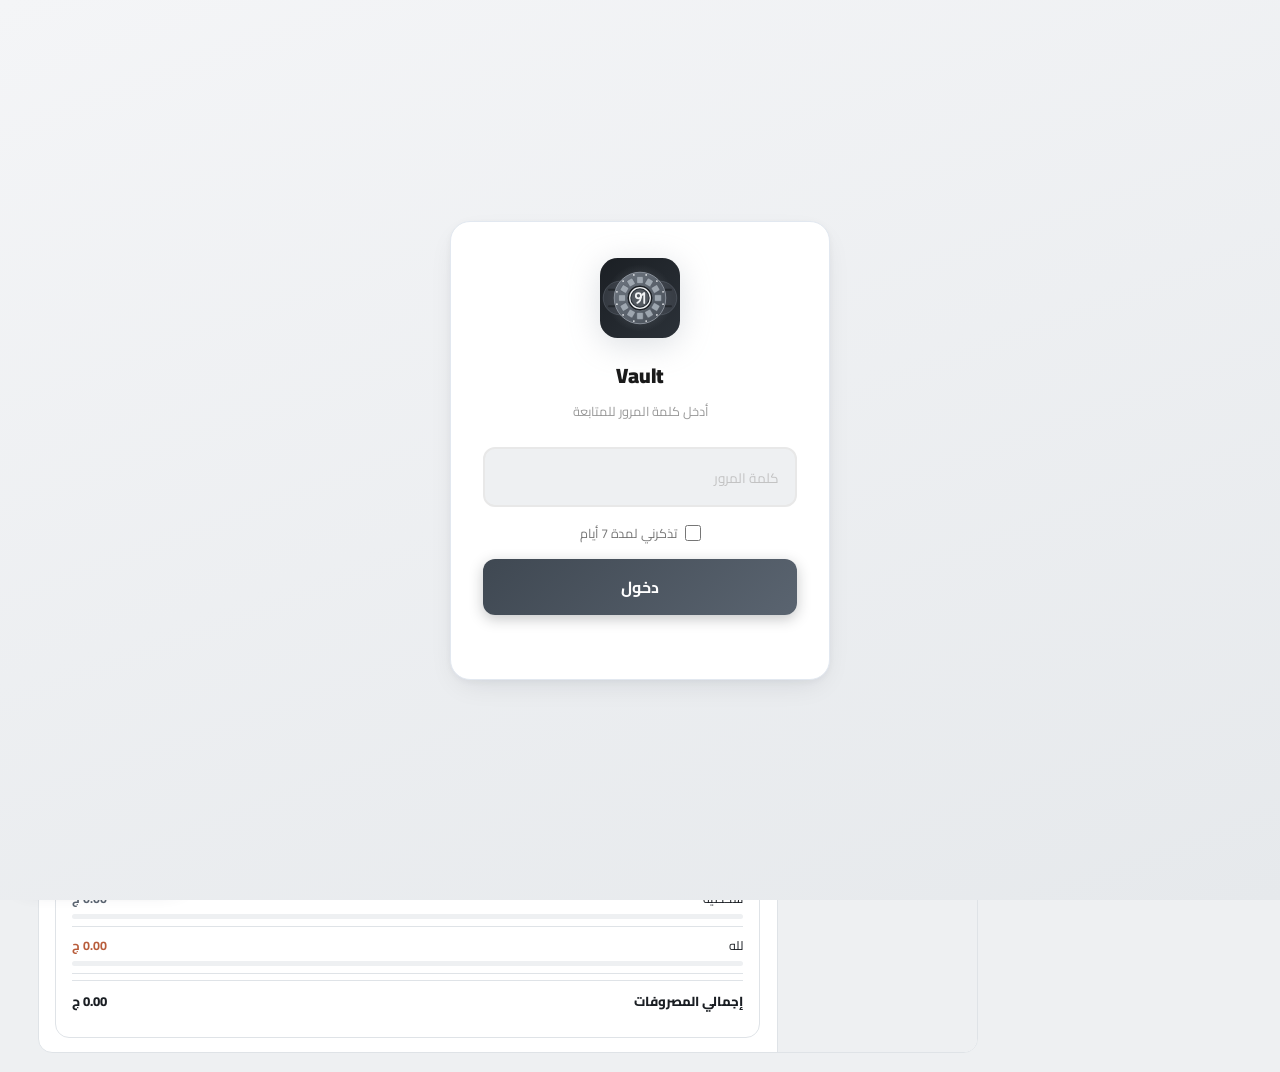
==== commit 0c843d19: "Add files via upload" ====
--- a/index.html
+++ b/index.html
@@ -1806,9 +1806,9 @@
 
 <div class="toast" id="toast"></div>
 
-<script defer src="js/app-main.js?v=2c80f900"></script>
-
-<script defer src="js/theme-ui.js?v=051f32d4"></script>
+<script defer src="app-main.js?v=2c80f900"></script>
+
+<script defer src="theme-ui.js?v=051f32d4"></script>
 
 <!-- ══ EXPORT MODAL ══ -->
 <div id="exportModal" style="position:fixed;inset:0;z-index:8000;background:rgba(0,0,0,0.55);align-items:flex-end;justify-content:center" onclick="if(event.target===this)closeExportModal()">
@@ -1874,10 +1874,10 @@
   </div>
 </div>
 
-<script defer src="js/i18n-full.js?v=4b7aa0c1"></script>
+<script defer src="i18n-full.js?v=4b7aa0c1"></script>
 
 <!-- ══ شريط تنقل سفلي + زر إضافة عائم — للموبايل الرأسي فقط (الشريط العلوي بيفضل شغال زي ما هو للتابلت/الأفقي/الكمبيوتر) ══ -->
-<script defer src="js/tabs-enhance.js?v=a5094891"></script>
+<script defer src="tabs-enhance.js?v=a5094891"></script>
 <script>
 // تذكير النسخة الاحتياطية: لو عدّى أكتر من 14 يوم من آخر تصدير، ننبّه مرة واحدة في اليوم
 window.addEventListener('load', function () {
@@ -1902,16 +1902,16 @@
   });
 }
 </script>
-<script defer src="js/ux-layer.js?v=167040a3" id="ux-layer"></script>
-<script defer src="js/quick-add.js?v=c5884d54" id="quick-add"></script>
-<script defer src="js/certs-debts-extras.js?v=07371e21"></script>
-
-
-<script defer src="js/i18n-extra.js?v=ff7a2fcd"></script>
-
-<script defer src="js/sync-status.js?v=cd98008a"></script>
-
-<script defer src="js/early-boot.js?v=a555ec8f"></script>
+<script defer src="ux-layer.js?v=167040a3" id="ux-layer"></script>
+<script defer src="quick-add.js?v=c5884d54" id="quick-add"></script>
+<script defer src="certs-debts-extras.js?v=07371e21"></script>
+
+
+<script defer src="i18n-extra.js?v=ff7a2fcd"></script>
+
+<script defer src="sync-status.js?v=cd98008a"></script>
+
+<script defer src="early-boot.js?v=a555ec8f"></script>
 </body>
 </html>
 
